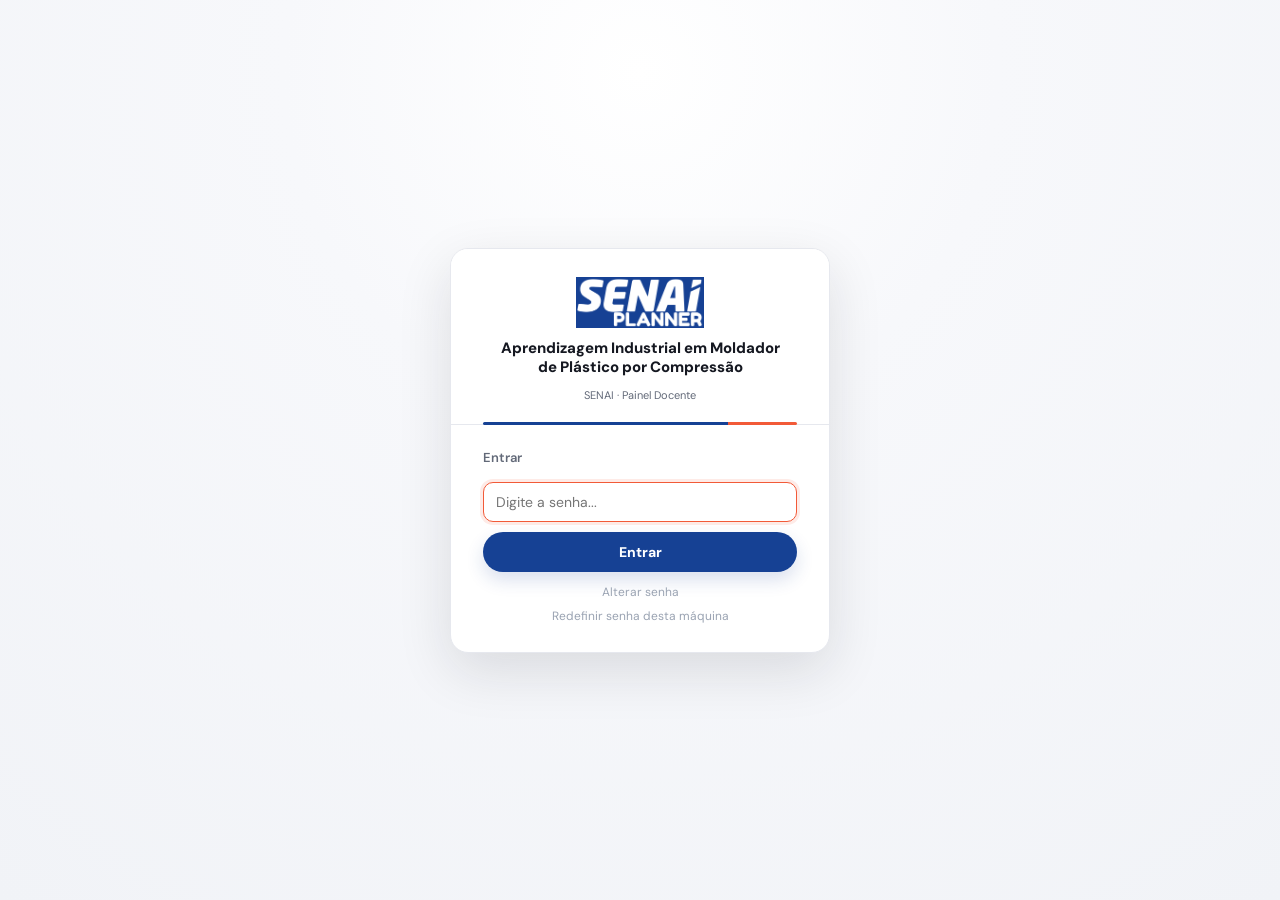
==== index.html @ 751c2457 "Update index.html" ====
<!DOCTYPE html>
<html lang="pt-BR">
<head>
<meta charset="UTF-8">
<meta name="planner-build" content="2026-11-09-frequency-75">
<meta name="viewport" content="width=device-width, initial-scale=1.0">
<title>Painel Docente — SENAI</title>
<meta name="description" content="Painel de gestão docente SENAI — planejamento, frequência, notas e ocorrências">
<meta name="theme-color" content="#164194">
<meta name="mobile-web-app-capable" content="yes">
<meta name="apple-mobile-web-app-capable" content="yes">
<meta name="apple-mobile-web-app-status-bar-style" content="black-translucent">
<meta name="apple-mobile-web-app-title" content="Painel SENAI">
<link rel="manifest" id="pwaManifest">
<link href="https://fonts.googleapis.com/css2?family=DM+Sans:wght@300;400;500;600&family=DM+Mono:wght@400;500&display=swap" rel="stylesheet">
<style>
  :root {
    --bg: #f5f4f0;
    --surface: #ffffff;
    --surface2: #f0efe9;
    --border: #e2e0d8;
    --border2: #ccc9be;
    --text: #1a1916;
    --text2: #6b6860;
    --text3: #a09d96;
    --accent: #2d5be3;
    --accent-bg: #eef1fd;
    --green: #2a7d4f;
    --green-bg: #e8f5ee;
    --amber: #9a6200;
    --amber-bg: #fef3dc;
    --red: #b93232;
    --red-bg: #fdeaea;
    --purple: #6b3fa0;
    --purple-bg: #f3eefa;
    --tag-h: 22px;
    --radius: 8px;
    --radius-lg: 12px;
  }
  * { box-sizing: border-box; margin: 0; padding: 0; }
  body { font-family: 'DM Sans', sans-serif; background: var(--bg); color: var(--text); font-size: 14px; min-height: 100vh; }

  /* CABEÇALHO INSTITUCIONAL */
  .brand-header { background: #164194; color: #fff; padding: 0 24px; display: flex; align-items: center; justify-content: space-between; height: 58px; position: sticky; top: 0; z-index: 100; box-shadow: 0 1px 0 rgba(255,255,255,.08); }
  .brand-left { display: flex; align-items: center; gap: 14px; min-width: 0; flex: 1; }
  .brand-mark { display: none; } /* removido — substituído pela logo com texto */
  .brand-divider { width: 1px; height: 24px; background: rgba(255,255,255,.24); flex-shrink: 0; }
  .brand-title-wrap { display: flex; align-items: center; gap: 8px; min-width: 0; flex: 1; }
  .brand-title { font-size: 14px; font-weight: 500; letter-spacing: .01em; text-transform: uppercase; white-space: nowrap; overflow: hidden; text-overflow: ellipsis; }
  .brand-edit-btn { width: 28px; height: 28px; border: 1px solid rgba(255,255,255,.22); border-radius: 8px; background: rgba(255,255,255,.08); color: #fff; display: inline-flex; align-items: center; justify-content: center; cursor: pointer; transition: all .15s; font-size: 13px; flex-shrink: 0; }
  .brand-edit-btn:hover { background: rgba(255,255,255,.16); border-color: rgba(255,255,255,.35); }
  .brand-right { display:flex; align-items:center; gap:8px; flex-shrink:0; }
  .brand-shortcut-btn { height:34px; border:1px solid rgba(255,255,255,.24); border-radius:10px; background:rgba(255,255,255,.10); color:#fff; padding:0 13px; display:inline-flex; align-items:center; gap:7px; font-size:12px; font-family:'DM Sans',sans-serif; font-weight:600; cursor:pointer; transition:all .15s; white-space:nowrap; }
  .brand-shortcut-btn:hover { background:rgba(255,255,255,.18); border-color:rgba(255,255,255,.4); }
  .dash-shortcuts { display:flex; gap:8px; flex-wrap:wrap; margin-top:12px; }
  .dash-shortcut-btn { background:var(--surface); border:1px solid var(--border2); color:var(--text2); border-radius:999px; padding:7px 13px; font-size:12px; font-family:'DM Sans',sans-serif; font-weight:600; cursor:pointer; transition:all .15s; display:inline-flex; align-items:center; gap:6px; }
  .dash-shortcut-btn:hover { background:var(--accent-bg); color:var(--accent); border-color:rgba(45,91,227,.28); }
  .library-config-input-wrap { display:flex; gap:8px; align-items:center; flex-wrap:wrap; width:100%; }
  .library-config-input-wrap .form-input { flex:1; min-width:260px; }
  .library-config-note { width:100%; font-size:11px; line-height:1.55; color:var(--text3); margin-top:2px; }

  /* Logo clicável no header */
  .brand-logo-wrap { cursor: pointer; display: flex; align-items: center; flex-shrink: 0; }
  .brand-logo-wrap:hover { opacity: .85; }
  .brand-logo-img { height:32px; max-width:120px; object-fit:contain; opacity:1; display:block; }
  .brand-logo-placeholder { height:32px; width:50px; border-radius:6px; border:1px dashed rgba(255,255,255,.3); background:rgba(255,255,255,.07); display:flex; align-items:center; justify-content:center; font-size:9px; color:rgba(255,255,255,.5); font-weight:600; text-align:center; line-height:1.2; }

  /* BARRA FUNCIONAL MINIMALISTA */
  .workspace-toolbar { display: flex; align-items: center; justify-content: space-between; gap: 14px; margin-bottom: 18px; padding: 12px 14px; background: var(--surface); border: 1px solid var(--border); border-radius: var(--radius-lg); }
  .toolbar-left, .toolbar-right { display: flex; align-items: center; gap: 8px; flex-wrap: wrap; }
  .week-nav { display: flex; align-items: center; gap: 8px; }
  .week-label { font-family: 'DM Mono', monospace; font-size: 12px; color: var(--text2); min-width: 160px; text-align: center; }
  .nav-btn { background: none; border: 1px solid var(--border); border-radius: var(--radius); padding: 5px 10px; cursor: pointer; color: var(--text2); font-size: 13px; transition: all .15s; }
  .nav-btn:hover { border-color: var(--border2); color: var(--text); background: var(--surface2); }
  .planning-today-btn { padding-left: 11px; padding-right: 11px; font-weight: 600; }
  .sync-chip { display:flex; align-items:center; gap:6px; font-size:12px; color:var(--text3); padding:0 6px; white-space: nowrap; }
  .toolbar-menu-wrap { position: relative; }
  .toolbar-menu-btn { min-width: 34px; padding-left: 10px; padding-right: 10px; font-weight: 700; }
  .toolbar-menu { display:none; position:absolute; right:0; top:calc(100% + 8px); min-width:190px; background:var(--surface); border:1px solid var(--border); border-radius:var(--radius-lg); box-shadow:0 12px 30px rgba(0,0,0,.12); padding:6px; z-index:150; }
  .toolbar-menu.open { display:block; }
  .toolbar-menu-item { width:100%; border:none; background:none; text-align:left; padding:9px 10px; border-radius:8px; color:var(--text2); font-size:13px; font-family:'DM Sans',sans-serif; cursor:pointer; }
  .toolbar-menu-item:hover { background:var(--surface2); color:var(--text); }
  .toolbar-menu-item.danger { color:var(--red); }

  .btn { padding: 6px 14px; border-radius: var(--radius); font-size: 13px; font-family: 'DM Sans', sans-serif; cursor: pointer; font-weight: 500; transition: all .15s; border: 1px solid transparent; }
  .btn-primary { background: var(--accent); color: #fff; border-color: var(--accent); }
  .btn-primary:hover { background: #2450c8; }
  .btn-outline { background: none; border-color: var(--border2); color: var(--text2); }
  .btn-outline:hover { background: var(--surface2); color: var(--text); }


  /* -- LAYOUT RESPONSIVO -------------------------------- */
  /* wrapper centraliza em monitores grandes */
  .app-outer { display: flex; flex-direction: column; min-height: 100vh; }
  .brand-header-inner { width: 100%; max-width: 1600px; margin: 0 auto; display: flex; align-items: center; justify-content: space-between; height: 58px; }
  .brand-header { padding: 0; } /* padding vai para o inner */
  .app-body { display: flex; height: calc(100vh - 58px); overflow: hidden; max-width: 1600px; margin: 0 auto; width: 100%; }
  .sidebar { width: 200px; min-width: 200px; flex-shrink: 0; background: var(--surface); border-right: 1px solid var(--border); padding: 16px 10px; overflow-y: auto; }
  .main { flex: 1; overflow-y: auto; padding: 20px 28px; min-width: 0; }

  /* tablet (= 1024px) */
  @media (max-width: 1024px) {
    .brand-header-inner { padding: 0 16px; }
    .app-body { max-width: 100%; }
    .main { padding: 16px 18px; }
    .sidebar { width: 180px; min-width: 180px; }
    .brand-title { font-size: 13px; }
  }

  /* mobile/small tablet (= 768px) */
  @media (max-width: 768px) {
    .brand-header-inner { padding: 0 12px; }
    .brand-divider { display: none; }
    .brand-title-wrap { display: none; } /* esconde título no mobile — só a logo */
    .brand-right .brand-shortcut-btn span { display: none; } /* só emoji */
    .app-body { height: calc(100vh - 58px); }
    .sidebar { width: 170px; min-width: 170px; padding: 12px 8px; }
    .main { padding: 12px 14px; }
    .sidebar-item { font-size: 12px; padding: 6px 6px; }
  }

  /* mobile pequeno (= 540px) */
  @media (max-width: 540px) {
    .sidebar { width: 44px; min-width: 44px; padding: 12px 4px; overflow: visible; }
    .sidebar-item span, .sidebar-label, .legend, .sidebar-section:last-child { display: none; }
    .sidebar-item { justify-content: center; padding: 8px; }
    .sidebar-item svg { width: 18px; height: 18px; }
    .main { padding: 10px 10px; }
  }

  /* SIDEBAR */
  .sidebar-section { margin-bottom: 20px; }
  .sidebar-label { font-size: 10px; font-weight: 600; text-transform: uppercase; letter-spacing: .08em; color: var(--text3); margin-bottom: 8px; padding: 0 4px; }
  .sidebar-item { display: flex; align-items: center; gap: 8px; padding: 7px 8px; border-radius: var(--radius); cursor: pointer; color: var(--text2); font-size: 13px; transition: all .12s; border: none; background: none; width: 100%; text-align: left; }
  .sidebar-item:hover { background: var(--surface2); color: var(--text); }
  .sidebar-item.active { background: var(--accent-bg); color: var(--accent); font-weight: 500; }
  .sidebar-item svg { width: 15px; height: 15px; flex-shrink: 0; }
  .legend { margin-top: 4px; }
  .legend-item { display: flex; align-items: center; gap: 6px; font-size: 11px; color: var(--text2); margin-bottom: 5px; padding: 0 4px; }
  .dot { width: 8px; height: 8px; border-radius: 50%; flex-shrink: 0; }

  /* WEEK GRID */
  .week-grid { display: grid; grid-template-columns: repeat(5, 1fr); gap: 12px; }
  .day-col {}
  .day-head { text-align: center; margin-bottom: 10px; }
  .day-name { font-size: 11px; font-weight: 600; text-transform: uppercase; letter-spacing: .06em; color: var(--text2); }
  .day-date { font-size: 12px; color: var(--text3); margin-top: 2px; font-family: 'DM Mono', monospace; }
  .day-today .day-name { color: var(--accent); }
  .day-today .day-date { color: var(--accent); }

  /* MODULE CARDS */
  .mod-card { background: var(--surface); border: 1px solid var(--border); border-radius: var(--radius-lg); padding: 10px 12px; margin-bottom: 8px; cursor: pointer; transition: all .15s; position: relative; }
  .mod-card:hover { border-color: var(--border2); box-shadow: 0 2px 8px rgba(0,0,0,.06); }
  .mod-card.active { border-color: var(--accent); box-shadow: 0 0 0 3px rgba(45,91,227,.1); }
  .mod-card.empty { border-style: dashed; background: transparent; display: flex; align-items: center; justify-content: center; min-height: 64px; color: var(--text3); font-size: 12px; gap: 4px; }
  .mod-card.empty:hover { border-color: var(--border2); color: var(--text2); background: var(--surface2); }
  .day-col.drag-over { outline: 2px dashed rgba(45,91,227,.45); outline-offset: 3px; background: rgba(238,241,253,.35); }
  .mod-card.dragging { opacity: .45; }
  .mod-card.drop-target { border-color: var(--accent); box-shadow: 0 0 0 2px rgba(45,91,227,.16); }
  .mod-num { font-size: 10px; font-weight: 600; text-transform: uppercase; letter-spacing: .06em; color: var(--text3); margin-bottom: 3px; }
  .mod-title { font-size: 12px; font-weight: 500; color: var(--text); line-height: 1.4; margin-bottom: 7px; }
  .mod-topic { font-size: 10px; color: var(--text3); line-height: 1.3; margin: -2px 0 7px; }
  #weekGrid .mod-card[data-key]{border-left:3px solid var(--module-accent,var(--border))!important;border-radius:8px!important}
  .mod-heading{display:flex;align-items:center;justify-content:space-between;gap:8px;margin-bottom:5px;min-height:18px}
  .mod-heading .mod-num{margin-bottom:0!important}
  .mod-slot-label{display:flex;align-items:center;gap:8px;flex-wrap:wrap;min-width:0}
  .mod-slot-time{font-size:10px;font-weight:500;font-family:'DM Mono',monospace;color:var(--text2);white-space:nowrap;letter-spacing:0}
  .mod-card.empty .mod-slot-label{justify-content:center;gap:6px}
  .mod-card.empty .mod-slot-time{color:var(--text3)}
  .mod-notes{display:inline-flex;align-items:center;justify-content:center;width:20px;height:20px;flex:0 0 20px;color:var(--text2)}
  .lesson-type{display:inline-flex;align-items:center;gap:5px;max-width:100%;padding:3px 6px;border:1px solid var(--border);border-radius:5px;background:var(--surface2);color:var(--text2);font-size:10px;font-weight:500;line-height:1.3;overflow-wrap:anywhere}
  .lesson-type-dot{width:7px;height:7px;border-radius:50%;background:var(--lesson-color);flex:0 0 7px;print-color-adjust:exact;-webkit-print-color-adjust:exact}
  .tag-toggle .lesson-type-dot{margin-right:5px}
  .mod-footer { display: flex; align-items: center; justify-content: space-between; flex-wrap: wrap; gap: 4px; }
  .tags { display: flex; gap: 3px; flex-wrap: wrap; }
  .tag { font-size: 10px; font-weight: 500; padding: 2px 7px; border-radius: 20px; height: var(--tag-h); display: inline-flex; align-items: center; }
  .tag-teoria { background: var(--accent-bg); color: var(--accent); }
  .tag-atividade { background: var(--green-bg); color: var(--green); }
  .tag-prova { background: var(--red-bg); color: var(--red); }
  .tag-trabalho { background: var(--amber-bg); color: var(--amber); }
  .tag-ead { background: var(--purple-bg); color: var(--purple); }
  .mod-icons { display: flex; gap: 5px; align-items: center; }
  .mod-icon { width: 18px; height: 18px; border-radius: 4px; display: flex; align-items: center; justify-content: center; }
  .icon-print-pending { background: var(--amber-bg); color: var(--amber); }
  .icon-print-done { background: var(--green-bg); color: var(--green); }
  .icon-activity-done { background: var(--green-bg); color: var(--green); }
  .icon-activity-pending { background: var(--red-bg); color: var(--red); }
  .icon-material { background: var(--purple-bg); color: var(--purple); font-size: 11px; }
  .mod-exec-pill { display:inline-flex; align-items:center; gap:4px; border-radius:20px; padding:3px 8px; font-size:10px; font-weight:600; margin-bottom:7px; border:1px solid transparent; }
  .mod-exec-planned { background:var(--surface2); color:var(--text2); border-color:var(--border); }
  .mod-exec-done { background:var(--green-bg); color:var(--green); border-color:rgba(42,125,79,.25); }
  .mod-exec-adjusted { background:var(--amber-bg); color:var(--amber); border-color:rgba(154,98,0,.25); }
  .mod-exec-notdone { background:var(--red-bg); color:var(--red); border-color:rgba(185,50,50,.25); }

  /* DETAIL PANEL */
  .detail-overlay { display: none; position: fixed; inset: 0; background: rgba(0,0,0,.3); z-index: 200; }
  .detail-overlay.open { display: block; }
  .detail-panel { position: fixed; right: 0; top: 0; bottom: 0; width: 520px; background: var(--surface); border-left: 1px solid var(--border); z-index: 201; overflow-y: auto; display: flex; flex-direction: column; transform: translateX(100%); transition: transform .25s cubic-bezier(.4,0,.2,1); }
  .detail-panel.open { transform: translateX(0); }
  .detail-top { padding: 20px 24px 16px; border-bottom: 1px solid var(--border); display: flex; align-items: flex-start; justify-content: space-between; gap: 12px; position: sticky; top: 0; background: var(--surface); z-index: 1; }
  .detail-meta { font-size: 11px; color: var(--text3); margin-bottom: 4px; font-family: 'DM Mono', monospace; }
  .detail-title-text { font-size: 17px; font-weight: 600; letter-spacing: -.02em; }
  .module-materials-box { border:1px solid var(--border); background:var(--surface2); border-radius:var(--radius); padding:10px; display:flex; flex-direction:column; gap:8px; }
  #productivityOverlay label.form-group{display:flex;flex-direction:column;gap:6px;min-width:0}
  #productivityOverlay .form-row>*{flex:1;min-width:0}
  #productivityOverlay select{width:100%}
  #productivityOverlay h3{font-size:15px;line-height:1.4;margin:0}
  #productivityOverlay .modal-head{gap:12px;flex-shrink:0}
  #productivityOverlay .modal-footer{flex-shrink:0}
  @media(max-width:600px){#productivityOverlay .form-row{flex-direction:column}#productivityOverlay .modal-head,#productivityOverlay .modal-body,#productivityOverlay .modal-footer{padding:16px!important}}
  #modalOverlay .modal-body{display:flex;flex-direction:column;gap:0}
  #modalOverlay .modal-body>.form-row:first-child{order:0}
  #modalOverlay .modal-body>#fBatchGroup{order:1}
  #modalOverlay .modal-body>.form-group:has(#fDisc){order:2}
  #modalOverlay .modal-body>.form-group:has(#fTopic){order:3}
  #modalOverlay .modal-body>.form-group:has(#fTitle){order:4}
  #modalOverlay .modal-body>.form-group:has(#fTemplate){order:5}
  #modalOverlay .modal-body>.form-group:has(#tagButtonsContainer){order:6}
  #modalOverlay .modal-body>.form-group:has(#fTeoria){order:7;margin-bottom:8px}
  #modalOverlay .modal-body>.module-library-details{order:7;margin-bottom:8px}
  #modalOverlay .modal-body>.form-group:has(#fAtiv){order:8}
  #modalOverlay .modal-body>.module-prep-fields{order:9}
  #modalOverlay .modal-body>.form-group:has(#fObs){order:10}
  #modalOverlay .modal-body>.module-extra-fields:not(.module-library-details){order:11}
  #modalOverlay .modal-body>#fCopyModuleGroup{order:12}
  .module-batch-options{display:flex;flex-wrap:wrap;gap:8px}
  .module-batch-option{display:inline-flex;align-items:center;gap:6px;padding:7px 9px;border:1px solid var(--border);border-radius:6px;font-size:12px;cursor:pointer}
  .module-batch-option:has(input:checked){background:var(--accent-bg);border-color:var(--accent)}
  .module-batch-option:has(input:disabled){color:var(--text3);cursor:default}
  .module-batch-option input{accent-color:var(--accent)}
  #modalOverlay .modal-foot{flex-wrap:wrap}
  #alunoModalOverlay .modal{width:min(580px,calc(100vw - 32px))!important}
  #alunoModalOverlay .modal-foot{flex-wrap:wrap}
  #chatImportOverlay .modal{width:min(900px,calc(100vw - 32px))}
  #chatImportOverlay .modal-foot{flex-wrap:wrap}
  #chatImportOverlay textarea{font-family:'DM Mono',monospace;font-size:11px;line-height:1.5;resize:vertical}
  .chat-import-preview{overflow:auto;max-height:300px;margin-top:14px}
  .chat-import-preview table{width:100%;border-collapse:collapse;font-size:12px}
  .chat-import-preview th,.chat-import-preview td{padding:9px;text-align:left;border-bottom:1px solid var(--border);vertical-align:top;overflow-wrap:anywhere}
  .chat-import-preview th{position:sticky;top:0;background:var(--surface)}
  .chat-import-error{color:var(--red)}
  .chat-import-skip{color:var(--text3)}
  .chat-import-ready{color:var(--green)}
  .professor-mode #chatImportBtn{display:none!important}
  .professor-mode #artvacReportBtn{display:none!important}
  #tagButtonsContainer .tag-toggle.active-tag{opacity:1!important;box-shadow:0 0 0 2px rgba(22,65,148,.18);transform:translateY(-1px)}
  .module-material-toolbar { display:grid; grid-template-columns:repeat(2,minmax(0,1fr)); gap:8px; align-items:center; }
  .module-catalog-tools { display:flex; flex-wrap:wrap; align-items:center; justify-content:space-between; gap:8px; margin:8px 0; font-size:11px; color:var(--text2); }
  .module-prep-fields { margin:12px 0; }
  .module-prep-fields .form-group { min-width:0; }
  .module-prep-tag { display:inline-flex; padding:2px 5px; border:1px solid var(--border); border-radius:4px; font-size:10px; line-height:1.3; }
  .module-prep-tag.pending { color:#815513; background:#fff6e3; border-color:#f0dbad; }
  .module-prep-tag.ready { color:#256044; background:#eff8f1; border-color:#cfe5d6; }
  #moduleCatalogFile[hidden], #moduleSendToLibrary[hidden] { display:none; }
  .module-material-list { display:flex; flex-direction:column; gap:6px; max-height:190px; overflow:auto; }
  .module-material-row { display:grid; grid-template-columns:1fr auto; gap:8px; align-items:center; background:#fff; border:1px solid var(--border); border-radius:8px; padding:8px 9px; font-size:12px; }
  .module-material-row.attached { background:var(--green-bg); border-color:rgba(42,125,79,.26); }
  .module-material-title { color:var(--text); font-weight:700; line-height:1.3; }
  .module-material-meta { color:var(--text3); font-size:10px; margin-top:2px; line-height:1.35; }
  .module-material-actions { display:flex; gap:5px; align-items:center; }
  .module-material-btn { border:1px solid var(--border); background:#fff; color:var(--text2); border-radius:999px; padding:5px 9px; font-size:11px; font-weight:700; cursor:pointer; font-family:'DM Sans',sans-serif; }
  .module-material-btn.primary { border-color:rgba(42,125,79,.28); color:var(--green); background:#fff; }
  .module-material-btn:hover { color:var(--accent); background:var(--accent-bg); }
  .module-open-library-btn { white-space:nowrap; min-width:150px; }
  .module-material-empty { color:var(--text3); font-size:12px; padding:8px 0; text-align:center; }
  .module-attached-materials { display:flex; flex-wrap:wrap; gap:6px; margin-top:8px; }
  .module-material-pill { display:inline-flex; align-items:center; gap:5px; border:1px solid var(--border); background:var(--surface2); color:var(--text2); border-radius:999px; padding:4px 8px; font-size:11px; max-width:100%; }
  .close-btn { background: none; border: 1px solid var(--border); border-radius: var(--radius); padding: 6px 8px; cursor: pointer; color: var(--text2); flex-shrink: 0; transition: all .12s; }
  .close-btn:hover { background: var(--surface2); color: var(--text); }
  .detail-body { padding: 20px 24px; flex: 1; }
  .detail-section { margin-bottom: 20px; }
  .detail-section-label { font-size: 10px; font-weight: 600; text-transform: uppercase; letter-spacing: .08em; color: var(--text3); margin-bottom: 6px; }
  .detail-field { background: var(--surface2); border: 1px solid var(--border); border-radius: var(--radius); padding: 10px 12px; font-size: 13px; line-height: 1.6; color: var(--text); min-height: 36px; }
  .detail-field.empty-field { color: var(--text3); font-style: italic; }
  .detail-grid { display: grid; grid-template-columns: 1fr 1fr; gap: 12px; }
  .detail-status-actions { display: flex; flex-wrap: wrap; gap: 6px; }
  .detail-status-btn { border: 1px solid var(--border); background: var(--surface); color: var(--text2); border-radius: 999px; padding: 7px 10px; font-size: 11px; font-weight: 600; cursor: pointer; transition: all .12s; }
  .detail-status-btn:hover { border-color: var(--accent); color: var(--accent); }
  .detail-status-btn.active { background: var(--accent-bg); border-color: var(--accent); color: var(--accent); box-shadow: 0 0 0 2px rgba(45,91,227,.1); }
  .checks-row { display: flex; flex-direction: column; gap: 10px; }
  .check-item { display: flex; align-items: flex-start; gap: 10px; padding: 12px; background: var(--surface2); border: 1px solid var(--border); border-radius: var(--radius); }
  .check-item input[type=checkbox] { width: 16px; height: 16px; accent-color: var(--accent); cursor: pointer; margin-top: 1px; flex-shrink: 0; }
  .check-label { font-size: 13px; font-weight: 500; color: var(--text); }
  .check-sub { font-size: 12px; color: var(--text2); margin-top: 2px; }
  .print-detail { margin-top: 6px; }
  .print-detail input { width: 100%; background: var(--surface); border: 1px solid var(--border); border-radius: var(--radius); padding: 6px 10px; font-size: 12px; font-family: 'DM Sans', sans-serif; color: var(--text); outline: none; }
  .print-detail input:focus { border-color: var(--accent); }
  .tags-editor { display: flex; gap: 6px; flex-wrap: wrap; }
  .tag-toggle { padding: 4px 12px; border-radius: 20px; font-size: 11px; font-weight: 500; cursor: pointer; border: 1px solid transparent; transition: all .12s; }
  .tag-toggle.active-tag { }
  .detail-actions { padding: 16px 24px; border-top: 1px solid var(--border); display: flex; gap: 8px; position: sticky; bottom: 0; background: var(--surface); }

  /* FORM MODAL */
  .modal-overlay { display: none; position: fixed; inset: 0; background: rgba(0,0,0,.4); z-index: 300; align-items: center; justify-content: center; }
  .modal-overlay.open { display: flex; }
  .modal { background: var(--surface); border-radius: var(--radius-lg); width: min(760px, calc(100vw - 32px)); max-height: 85vh; overflow-y: auto; box-shadow: 0 20px 60px rgba(0,0,0,.2); }
  .modal-head { padding: 20px 24px 16px; border-bottom: 1px solid var(--border); display: flex; align-items: center; justify-content: space-between; position: sticky; top: 0; background: var(--surface); z-index: 1; }
  .modal-head h2 { font-size: 15px; font-weight: 600; }
  .modal-body { padding: 20px 24px; }
  .form-group { margin-bottom: 16px; }
  .form-label { font-size: 11px; font-weight: 600; text-transform: uppercase; letter-spacing: .07em; color: var(--text2); margin-bottom: 6px; display: block; }
  .form-input { width: 100%; background: var(--surface2); border: 1px solid var(--border); border-radius: var(--radius); padding: 9px 12px; font-size: 13px; font-family: 'DM Sans', sans-serif; color: var(--text); outline: none; transition: border .12s; }
  .form-input:focus { border-color: var(--accent); background: var(--surface); }
  textarea.form-input { resize: vertical; min-height: 70px; line-height: 1.5; }
  .form-row { display: grid; grid-template-columns: 1fr 1fr; gap: 12px; }
  .modal-foot { padding: 16px 24px; border-top: 1px solid var(--border); display: flex; justify-content: flex-end; gap: 8px; position: sticky; bottom: 0; background: var(--surface); }

  /* DISCIPLINA BADGE */
  .disc-badge { display: inline-flex; align-items: center; gap: 5px; font-size: 11px; padding: 3px 8px; border-radius: 20px; font-weight: 500; margin-bottom: 8px; }

  /* EMPTY STATE */
  .empty-week { text-align: center; padding: 60px 24px; color: var(--text3); }
  .empty-week h3 { font-size: 16px; color: var(--text2); margin-bottom: 8px; }

  /* EAD */
  .ead-card { background: var(--surface); border: 1px solid var(--border); border-radius: var(--radius-lg); padding: 10px 12px; margin-bottom: 8px; cursor: pointer; transition: all .15s; }
  .ead-card:hover { border-color: var(--border2); box-shadow: 0 2px 8px rgba(0,0,0,.06); }
  .ead-card.active { border-color: var(--purple); box-shadow: 0 0 0 3px rgba(107,63,160,.1); }
  .ead-card.empty { border-style: dashed; background: transparent; display: flex; align-items: center; justify-content: center; min-height: 60px; color: var(--text3); font-size: 12px; gap: 4px; }
  .ead-card.empty:hover { border-color: var(--border2); color: var(--text2); background: var(--surface2); }
  .tag-leitura { background: #e8f0fe; color: #1a56c4; }
  .tag-video { background: #fce8ff; color: #8b24b8; }
  .tag-resumo { background: var(--amber-bg); color: var(--amber); }
  .tag-avaliativa { background: var(--red-bg); color: var(--red); font-weight: 600; }
  .comunicado-box { margin-top: 24px; background: var(--surface); border: 1px solid var(--border); border-radius: var(--radius-lg); overflow: hidden; }
  .comunicado-head { padding: 14px 20px; border-bottom: 1px solid var(--border); display: flex; align-items: center; justify-content: space-between; }
  .comunicado-head h3 { font-size: 14px; font-weight: 600; }
  .comunicado-actions { display:flex; align-items:center; gap:8px; flex-wrap:wrap; }
  .comunicado-body { padding: 16px 20px; }
  .comunicado-text { background: var(--surface2); border: 1px solid var(--border); border-radius: var(--radius); padding: 14px 16px; font-size: 13px; line-height: 1.9; color: var(--text); white-space: pre-wrap; font-family: 'DM Sans', sans-serif; min-height: 80px; }
  .btn-copy { background: var(--purple-bg); color: var(--purple); border: 1px solid var(--purple); padding: 6px 14px; border-radius: var(--radius); font-size: 13px; font-weight: 500; cursor: pointer; font-family: 'DM Sans', sans-serif; transition: all .12s; }
  .btn-copy:hover { background: var(--purple); color: #fff; }
  .btn-chat { display:inline-flex; align-items:center; gap:7px; background:#e9f8ef; color:#087a3d; border:1px solid #bfe8ce; padding:6px 12px; border-radius:var(--radius); font-size:13px; font-weight:700; cursor:pointer; font-family:'DM Sans',sans-serif; }
  .btn-chat img { width:18px; height:18px; display:block; }
  .btn-chat:hover { background:#d9f3e4; }
  .btn-chat-link { background:#fff; color:var(--text2); border-color:var(--border2); }
  .ead-detail-overlay { display: none; position: fixed; inset: 0; background: rgba(0,0,0,.3); z-index: 200; }
  .ead-detail-overlay.open { display: block; }
  .ead-detail-panel { position: fixed; right: 0; top: 0; bottom: 0; width: 440px; background: var(--surface); border-left: 1px solid var(--border); z-index: 201; overflow-y: auto; display: flex; flex-direction: column; transform: translateX(100%); transition: transform .25s cubic-bezier(.4,0,.2,1); }
  .ead-detail-panel.open { transform: translateX(0); }
  .ead-modal-overlay { display: none; position: fixed; inset: 0; background: rgba(0,0,0,.4); z-index: 300; align-items: center; justify-content: center; }
  .ead-modal-overlay.open { display: flex; }
  @media(max-width:680px){
    .module-material-toolbar { grid-template-columns:1fr!important; }
    .module-open-library-btn { width:100%; }
  }

  /* FREQUÊNCIA */
  .freq-toolbar { display:flex; align-items:center; gap:10px; margin-bottom:16px; flex-wrap:wrap; }
  .freq-select { background:var(--surface2); border:1px solid var(--border); border-radius:var(--radius); padding:7px 10px; font-size:13px; font-family:'DM Sans',sans-serif; color:var(--text); outline:none; }
  .freq-select:focus { border-color:var(--accent); }
  .freq-table-wrap { overflow-x:auto; }
  .freq-table { width:100%; border-collapse:collapse; background:var(--surface); border:1px solid var(--border); border-radius:var(--radius-lg); overflow:hidden; min-width:860px; }
  .freq-table th { background:var(--surface2); padding:8px 4px; text-align:center; font-size:11px; font-weight:600; text-transform:uppercase; letter-spacing:.05em; color:var(--text2); border-bottom:1px solid var(--border); white-space:nowrap; }
  .freq-table th.th-left { text-align:left; padding:8px 10px; }
  .freq-table td { padding:5px 3px; border-bottom:1px solid var(--border); font-size:13px; vertical-align:middle; text-align:center; }
  .freq-table td.td-left { text-align:left; padding:5px 10px; }
  .freq-table tr:last-child td { border-bottom:none; }
  .freq-table tr:hover td { background:var(--surface2); }
  .aluno-nome { font-weight:500; font-size:11px; white-space:nowrap; }
  .mod-status { display:flex; flex-direction:column; gap:2px; align-items:center; width:38px; }
  .ms-btn { width:36px; padding:2px 2px; border-radius:4px; font-size:10px; font-weight:600; cursor:pointer; border:1px solid var(--border); background:var(--surface2); color:var(--text2); transition:all .1s; font-family:'DM Sans',sans-serif; white-space:nowrap; }
  .ms-btn:hover { border-color:var(--border2); }
  .ms-btn.ms-presente.sel { background:var(--green-bg); color:var(--green); border-color:var(--green); }
  .ms-btn.ms-comjust.sel { background:var(--amber-bg); color:var(--amber); border-color:var(--amber); }
  .ms-btn.ms-semjust.sel { background:var(--red-bg); color:var(--red); border-color:var(--red); }
  .freq-extra { display:flex; flex-direction:column; gap:4px; min-width:160px; }
  .freq-obs-input { background:var(--surface2); border:1px solid var(--border); border-radius:var(--radius); padding:4px 8px; font-size:11px; font-family:'DM Sans',sans-serif; color:var(--text); outline:none; width:100%; }
  .freq-obs-input:focus { border-color:var(--accent); background:var(--surface); }
  .freq-link-input { background:var(--surface2); border:1px solid var(--border); border-radius:var(--radius); padding:4px 8px; font-size:11px; font-family:'DM Sans',sans-serif; color:var(--accent); outline:none; width:100%; }
  .freq-link-input:focus { border-color:var(--accent); background:var(--surface); }
  .freq-afastamento-wrap { display:flex; flex-direction:column; gap:4px; min-width:190px; }
  .freq-afastamento-select, .freq-dias-input { background:var(--surface2); border:1px solid var(--border); border-radius:var(--radius); padding:4px 8px; font-size:11px; font-family:'DM Sans',sans-serif; color:var(--text); outline:none; width:100%; }
  .freq-afastamento-select:focus, .freq-dias-input:focus { border-color:var(--accent); background:var(--surface); }
  .freq-dias-row { display:grid; grid-template-columns:1fr; gap:4px; }
  .freq-retorno-chip { display:inline-flex; align-items:center; gap:4px; background:var(--accent-bg); color:var(--accent); border:1px solid rgba(45,91,227,.22); border-radius:999px; padding:3px 7px; font-size:10px; font-weight:600; line-height:1.2; width:max-content; max-width:100%; }
  .dash-return-item { display:flex; gap:10px; align-items:flex-start; padding:9px 0; border-bottom:1px solid var(--border); }
  .dash-return-item:last-child { border-bottom:none; }
  .dash-return-dot { width:9px; height:9px; border-radius:50%; margin-top:5px; flex-shrink:0; background:var(--accent); }
  .dash-return-dot.suspensao { background:var(--red); }
  .dash-return-info { flex:1; min-width:0; }
  .dash-return-title { font-size:13px; font-weight:600; color:var(--text); line-height:1.35; }
  .dash-return-meta { font-size:11px; color:var(--text2); margin-top:2px; line-height:1.45; }

  /* RESUMO FREQUÊNCIA */
  .resumo-grid { display:grid; grid-template-columns:repeat(auto-fill,minmax(300px,1fr)); gap:12px; margin-top:8px; }
  .resumo-card { background:var(--surface); border:1px solid var(--border); border-radius:var(--radius-lg); padding:14px 16px; }
  .resumo-card-title { font-size:11px; font-weight:600; color:var(--text2); margin-bottom:10px; text-transform:uppercase; letter-spacing:.05em; border-bottom:1px solid var(--border); padding-bottom:8px; }
  .resumo-row { display:flex; align-items:center; justify-content:space-between; padding:5px 0; border-bottom:1px solid var(--border); font-size:13px; }
  .resumo-row:last-child { border-bottom:none; }
  .resumo-nome { color:var(--text); font-size:12px; }
  .resumo-badges { display:flex; gap:4px; }
  .resumo-badge { font-size:10px; font-weight:600; padding:2px 7px; border-radius:20px; }
  .rb-semjust { background:var(--red-bg); color:var(--red); }
  .rb-comjust { background:var(--amber-bg); color:var(--amber); }
  .resumo-ok { color:var(--text3); font-size:12px; font-style:italic; }

  /* NOTAS EAD */
  .nead-toolbar { display:flex; align-items:center; gap:10px; margin-bottom:16px; flex-wrap:wrap; }
  .nead-section { background:var(--surface); border:1px solid var(--border); border-radius:var(--radius-lg); margin-bottom:20px; overflow:hidden; }
  .nead-section-head { background:var(--surface2); padding:12px 16px; display:flex; align-items:center; justify-content:space-between; border-bottom:1px solid var(--border); }
  .nead-section-title { font-size:13px; font-weight:600; color:var(--text); }
  .nead-section-sub { font-size:11px; color:var(--text3); margin-top:2px; }
  .nead-table { width:100%; border-collapse:collapse; min-width:700px; }
  .nead-table th { padding:8px 10px; text-align:center; font-size:10px; font-weight:600; text-transform:uppercase; letter-spacing:.05em; color:var(--text2); border-bottom:1px solid var(--border); white-space:nowrap; background:var(--surface); }
  .nead-table th.th-l { text-align:left; min-width:160px; }
  .nead-table td { padding:6px 8px; border-bottom:1px solid var(--border); font-size:12px; vertical-align:middle; text-align:center; }
  .nead-table td.td-l { text-align:left; }
  .nead-table tr:last-child td { border-bottom:none; }
  .nead-table tr:hover td { background:var(--surface2); }
  .nead-aluno { font-size:11px; font-weight:500; white-space:nowrap; }
  .nead-status-btn { padding:3px 7px; border-radius:4px; font-size:10px; font-weight:600; cursor:pointer; border:1px solid var(--border); background:var(--surface2); color:var(--text2); font-family:'DM Sans',sans-serif; transition:all .1s; white-space:nowrap; margin:1px; }
  .nead-status-btn.ns-prazo.sel { background:var(--green-bg); color:var(--green); border-color:var(--green); }
  .nead-status-btn.ns-atrasado.sel { background:var(--amber-bg); color:var(--amber); border-color:var(--amber); }
  .nead-status-btn.ns-nao.sel { background:var(--red-bg); color:var(--red); border-color:var(--red); }
  .nead-nota-input { width:52px; background:var(--surface2); border:1px solid var(--border); border-radius:var(--radius); padding:4px 6px; font-size:12px; font-family:'DM Sans',sans-serif; color:var(--text); outline:none; text-align:center; }
  .nead-nota-input:focus { border-color:var(--accent); background:var(--surface); }
  .nead-nota-calc { font-size:12px; font-weight:600; min-width:36px; display:inline-block; }
  .nead-total { font-weight:600; }
  .nead-total-zero { background:var(--red-bg); color:var(--red); font-weight:600; }
  .nead-aprovado { background:var(--green-bg); color:var(--green); }
  .nead-recuperacao { background:var(--amber-bg); color:var(--amber); }
  .nead-reprovado { background:var(--red-bg); color:var(--red); }
  .ativ-header { display:flex; gap:6px; align-items:center; justify-content:center; flex-direction:column; }
  .ativ-pts { font-size:10px; color:var(--text3); font-weight:400; }
  .nead-resumo-wrap { display:grid; grid-template-columns:repeat(auto-fill,minmax(320px,1fr)); gap:12px; margin-top:8px; }

  /* CALENDÁRIO */
  .cal-toolbar { display:flex; align-items:center; gap:10px; margin-bottom:16px; flex-wrap:wrap; }
  .cal-month-nav { display:flex; align-items:center; gap:8px; }
  .cal-month-label { font-size:15px; font-weight:600; min-width:160px; text-align:center; color:var(--text); }
  .cal-layout { display:grid; grid-template-columns:minmax(0,1fr) 340px; gap:20px; align-items:start; }
  .cal-grid { background:var(--surface); border:1px solid var(--border); border-radius:var(--radius-lg); overflow:hidden; }
  .cal-weekdays { display:grid; grid-template-columns:repeat(7,minmax(0,1fr)); background:var(--surface2); border-bottom:1px solid var(--border); }
  .cal-wd { text-align:center; padding:8px 4px; font-size:10px; font-weight:600; text-transform:uppercase; letter-spacing:.05em; color:var(--text2); }
  .cal-days { display:grid; grid-template-columns:repeat(7,minmax(0,1fr)); }
  .cal-day { min-height:80px; min-width:0; border-right:1px solid var(--border); border-bottom:1px solid var(--border); padding:5px; cursor:pointer; transition:background .1s; position:relative; overflow:hidden; }
  .cal-day:nth-child(7n) { border-right:none; }
  .cal-day:hover { background:var(--surface2); }
  .cal-day.today { background:var(--accent-bg); }
  .cal-day.other-month { background:var(--surface2); opacity:.5; cursor:default; }
  .cal-day-num { font-size:11px; font-weight:600; color:var(--text2); margin-bottom:3px; }
  .cal-day.today .cal-day-num { color:var(--accent); }
  .cal-dot { display:inline-block; width:6px; height:6px; border-radius:50%; margin:1px; }
  .cal-events { display:flex; flex-direction:column; gap:2px; min-width:0; overflow:hidden; }
  .cal-ev-pill { display:block; width:100%; min-width:0; max-width:100%; font-size:9px; font-weight:600; padding:1px 5px; border-radius:3px; white-space:nowrap; overflow:hidden; text-overflow:ellipsis; box-sizing:border-box; }
  /* event type colors */
  .ev-prova { background:#fdeaea; color:#b93232; }
  .ev-trabalho { background:#fef3dc; color:#9a6200; }
  .ev-atividade { background:#eef1fd; color:#2d5be3; }
  .ev-visita { background:#e8f5ee; color:#2a7d4f; }
  .ev-feriado { background:#f3eefa; color:#6b3fa0; }
  .ev-recesso { background:#f3eefa; color:#6b3fa0; }
  .ev-inicio { background:#e8f5ee; color:#2a7d4f; }
  .ev-fim { background:#fdeaea; color:#b93232; }
  .ev-outro { background:var(--surface2); color:var(--text2); }
  /* sidebar lista */
  .cal-sidebar { display:flex; flex-direction:column; gap:12px; }
  .cal-countdown { background:var(--surface2); border:1px solid var(--border2); border-radius:var(--radius-lg); padding:16px; text-align:center; }
  .cd-label { font-size:10px; font-weight:600; text-transform:uppercase; letter-spacing:.08em; color:var(--text2); margin-bottom:10px; }
  .cd-digits { display:grid; grid-template-columns:repeat(4,1fr); gap:6px; }
  .cd-unit { background:var(--surface); border:1px solid var(--border); border-radius:6px; padding:8px 4px; }
  .cd-num { font-size:22px; font-weight:600; font-family:'DM Mono',monospace; line-height:1; color:var(--text); }
  .cd-lbl { font-size:9px; color:var(--text3); margin-top:3px; text-transform:uppercase; letter-spacing:.05em; }
  .cd-na { font-size:12px; color:var(--text3); padding:8px 0; }
  .cal-upcoming { background:var(--surface); border:1px solid var(--border); border-radius:var(--radius-lg); overflow:hidden; }
  .cal-upcoming-head { padding:10px 14px; border-bottom:1px solid var(--border); font-size:12px; font-weight:600; color:var(--text2); background:var(--surface2); }
  .cal-ev-item { padding:10px 14px; border-bottom:1px solid var(--border); display:flex; gap:10px; align-items:flex-start; }
  .cal-ev-item:last-child { border-bottom:none; }
  .cal-ev-date { font-size:10px; font-weight:600; color:var(--text3); font-family:'DM Mono',monospace; min-width:36px; padding-top:2px; }
  .cal-ev-info { flex:1; }
  .cal-ev-name { font-size:13px; font-weight:500; color:var(--text); }
  .cal-ev-sub { font-size:11px; color:var(--text2); margin-top:2px; }
  .cal-ev-item.past { opacity:.45; }
  .cal-ev-item.past .cal-ev-name { text-decoration:line-through; }
  .cal-empty { padding:20px 14px; font-size:13px; color:var(--text3); text-align:center; }
  .cal-smart-head { display:flex; flex-direction:column; gap:12px; margin-bottom:16px; }
  .cal-overview { display:grid; grid-template-columns:repeat(4,minmax(150px,1fr)); gap:10px; }
  .cal-overview-card { background:var(--surface); border:1px solid var(--border); border-radius:var(--radius-lg); padding:12px 14px; }
  .cal-overview-num { font-size:20px; font-weight:600; line-height:1; color:var(--text); margin-bottom:5px; }
  .cal-overview-label { font-size:11px; font-weight:600; text-transform:uppercase; letter-spacing:.06em; color:var(--text2); }
  .cal-overview-sub { font-size:11px; color:var(--text3); margin-top:3px; line-height:1.4; }
  .cal-filter-panel { background:var(--surface); border:1px solid var(--border); border-radius:var(--radius-lg); padding:12px 14px; display:flex; flex-direction:column; gap:8px; }
  .cal-filter-title { font-size:10px; font-weight:600; text-transform:uppercase; letter-spacing:.08em; color:var(--text3); }
  .cal-filter-row { display:flex; flex-wrap:wrap; gap:7px; align-items:center; }
  .cal-filter-btn { border:1px solid var(--border); background:var(--surface2); color:var(--text2); border-radius:999px; padding:6px 11px; font-size:12px; font-family:'DM Sans',sans-serif; cursor:pointer; transition:all .12s; }
  .cal-filter-btn:hover { border-color:var(--border2); color:var(--text); }
  .cal-filter-btn.active { background:var(--accent-bg); border-color:rgba(45,91,227,.28); color:var(--accent); font-weight:600; }
  .cal-filter-clear { background:none; border:none; color:var(--accent); font-size:12px; font-family:'DM Sans',sans-serif; font-weight:600; cursor:pointer; padding:5px 2px; }
  .cal-filter-clear:hover { text-decoration:underline; }
  @media (max-width: 1000px) { .cal-overview { grid-template-columns:repeat(2,minmax(140px,1fr)); } }
  @media (max-width: 640px) { .cal-overview { grid-template-columns:1fr; } }


  /* TAREFAS */

  .tasks-shell { max-width: 1180px; }
  .tasks-head { display:flex; align-items:flex-start; justify-content:space-between; gap:16px; margin-bottom:16px; }
  .tasks-title { font-size:18px; font-weight:600; letter-spacing:-.02em; margin-bottom:4px; }
  .tasks-sub { font-size:13px; color:var(--text2); line-height:1.5; max-width:720px; }
  .tasks-summary { display:grid; grid-template-columns:repeat(4,minmax(120px,1fr)); gap:10px; margin-bottom:16px; }
  .task-stat { background:var(--surface); border:1px solid var(--border); border-radius:var(--radius-lg); padding:12px 14px; }
  .task-stat-num { font-size:20px; font-weight:600; line-height:1; margin-bottom:5px; }
  .task-stat-label { font-size:11px; color:var(--text2); text-transform:uppercase; letter-spacing:.06em; }

  .task-controls { background:var(--surface); border:1px solid var(--border); border-radius:var(--radius-lg); padding:14px 16px; margin-bottom:14px; display:flex; flex-direction:column; gap:14px; }
  .task-controls-group { display:flex; flex-direction:column; gap:8px; }
  .task-control-label { font-size:10px; font-weight:600; text-transform:uppercase; letter-spacing:.08em; color:var(--text3); }
  .task-filters, .task-category-filters { display:flex; gap:8px; flex-wrap:wrap; }
  .task-filter-btn, .task-category-btn { background:var(--surface2); border:1px solid var(--border); color:var(--text2); border-radius:20px; padding:6px 12px; font-size:12px; font-family:'DM Sans',sans-serif; cursor:pointer; transition:all .12s; }
  .task-filter-btn:hover, .task-category-btn:hover { border-color:var(--border2); color:var(--text); }
  .task-filter-btn.active, .task-category-btn.active { background:var(--accent-bg); color:var(--accent); border-color:rgba(45,91,227,.25); font-weight:500; }

  .task-list { display:flex; flex-direction:column; gap:10px; margin-bottom:22px; }
  .task-card { background:var(--surface); border:1px solid var(--border); border-radius:var(--radius-lg); padding:14px 16px; display:flex; align-items:flex-start; gap:12px; transition:all .15s; }
  .task-card:hover { border-color:var(--border2); box-shadow:0 2px 8px rgba(0,0,0,.04); }
  .task-card.done { opacity:.68; }
  .task-card.overdue { border-color:rgba(185,50,50,.28); }
  .task-check { width:20px; height:20px; border:1.5px solid var(--border2); border-radius:50%; background:var(--surface); color:#fff; cursor:pointer; display:flex; align-items:center; justify-content:center; flex-shrink:0; margin-top:1px; font-size:12px; transition:all .12s; }
  .task-check:hover { border-color:var(--accent); }
  .task-card.done .task-check { background:var(--green); border-color:var(--green); }
  .task-main { flex:1; min-width:0; }
  .task-topline { display:flex; align-items:flex-start; justify-content:space-between; gap:12px; }
  .task-name { font-size:14px; font-weight:500; line-height:1.45; word-break:break-word; }
  .task-card.done .task-name { text-decoration:line-through; color:var(--text2); }
  .task-meta { display:flex; gap:6px; flex-wrap:wrap; margin-top:7px; }
  .task-pill { display:inline-flex; align-items:center; gap:4px; border-radius:20px; padding:3px 8px; font-size:11px; font-weight:500; background:var(--surface2); color:var(--text2); }
  .task-pill.today { background:var(--accent-bg); color:var(--accent); }
  .task-pill.overdue { background:var(--red-bg); color:var(--red); }
  .task-pill.high { background:var(--red-bg); color:var(--red); }
  .task-pill.medium { background:var(--amber-bg); color:var(--amber); }
  .task-pill.low { background:var(--green-bg); color:var(--green); }
  .task-pill.category { background:var(--purple-bg); color:var(--purple); }
  .task-pill.context { background:var(--surface2); color:var(--text2); }
  .task-note { font-size:12px; color:var(--text2); line-height:1.55; margin-top:8px; white-space:pre-wrap; }
  .task-actions { display:flex; gap:6px; flex-shrink:0; }
  .task-icon-btn { width:30px; height:30px; border:1px solid var(--border); background:var(--surface); color:var(--text2); border-radius:var(--radius); cursor:pointer; display:flex; align-items:center; justify-content:center; transition:all .12s; font-size:13px; }
  .task-icon-btn:hover { background:var(--surface2); color:var(--text); border-color:var(--border2); }
  .task-icon-btn.danger:hover { color:var(--red); border-color:rgba(185,50,50,.35); background:var(--red-bg); }
  .tasks-empty { background:var(--surface); border:1px dashed var(--border2); border-radius:var(--radius-lg); padding:34px 20px; text-align:center; color:var(--text2); }
  .tasks-empty strong { display:block; color:var(--text); font-size:14px; margin-bottom:6px; }
  .task-modal-hint { font-size:12px; color:var(--text2); line-height:1.55; background:var(--surface2); border:1px solid var(--border); border-radius:var(--radius); padding:10px 12px; margin-top:4px; }

  .task-agenda-section { background:var(--surface); border:1px solid var(--border); border-radius:var(--radius-lg); padding:16px; }
  .task-agenda-head { display:flex; align-items:flex-start; justify-content:space-between; gap:18px; margin-bottom:14px; }
  .task-agenda-title { font-size:15px; font-weight:600; letter-spacing:-.01em; margin-bottom:3px; }
  .task-agenda-sub { font-size:12px; color:var(--text2); line-height:1.5; }
  .task-agenda-actions { display:flex; flex-direction:column; align-items:flex-end; gap:8px; }
  .task-agenda-nav { display:flex; align-items:center; gap:8px; }
  .task-agenda-label { min-width:210px; text-align:center; font-size:13px; font-weight:600; color:var(--text); }
  .task-view-switch { display:flex; border:1px solid var(--border); background:var(--surface2); border-radius:999px; padding:3px; }
  .task-view-btn { border:none; background:transparent; color:var(--text2); padding:5px 12px; border-radius:999px; font-size:12px; font-family:'DM Sans',sans-serif; cursor:pointer; transition:all .12s; }
  .task-view-btn.active { background:var(--surface); color:var(--accent); box-shadow:0 1px 4px rgba(0,0,0,.08); font-weight:500; }

  .task-week-board { display:grid; grid-template-columns:repeat(7,1fr); border:1px solid var(--border); border-radius:var(--radius-lg); overflow:hidden; }
  .task-week-day { min-height:180px; border-right:1px solid var(--border); background:var(--surface); }
  .task-week-day:last-child { border-right:none; }
  .task-week-head { padding:10px 9px; border-bottom:1px solid var(--border); background:var(--surface2); }
  .task-week-day.today .task-week-head { background:var(--accent-bg); }
  .task-week-name { font-size:10px; text-transform:uppercase; letter-spacing:.06em; color:var(--text2); font-weight:600; }
  .task-week-date { font-size:13px; font-weight:600; margin-top:2px; color:var(--text); }
  .task-day-items { padding:8px; display:flex; flex-direction:column; gap:6px; }
  .task-mini { border:1px solid var(--border); background:var(--surface2); border-radius:7px; padding:7px 8px; font-size:11px; color:var(--text); line-height:1.35; cursor:pointer; transition:all .12s; }
  .task-mini:hover { border-color:var(--border2); background:var(--surface); }
  .task-mini.done { opacity:.6; text-decoration:line-through; }
  .task-mini.overdue { border-color:rgba(185,50,50,.28); background:var(--red-bg); }
  .task-mini-time { display:block; font-size:10px; color:var(--text2); margin-bottom:2px; }
  .task-mini-category { display:block; font-size:10px; color:var(--purple); font-weight:600; margin-top:3px; }
  .task-day-empty { color:var(--text3); font-size:11px; padding:4px 1px; }
  .task-week-day.drag-over { background:var(--accent-bg); box-shadow:inset 0 0 0 2px rgba(45,91,227,.35); }
  .task-week-day.drag-over .task-week-head { background:rgba(238,241,253,.92); }
  .task-mini { cursor:grab; }
  .task-mini:active { cursor:grabbing; }
  .task-mini.dragging { opacity:.45; transform:scale(.98); }

  .task-category-manager { display:flex; flex-direction:column; gap:10px; }
  .task-category-manager-row { display:grid; grid-template-columns:1fr 38px; gap:8px; align-items:center; }
  .task-category-remove { width:38px; height:38px; border:1px solid var(--border); border-radius:var(--radius); background:var(--surface2); color:var(--red); cursor:pointer; font-size:20px; line-height:1; transition:all .12s; }
  .task-category-remove:hover { border-color:rgba(185,50,50,.45); background:var(--red-bg); }
  .task-category-manager-empty { border:1px dashed var(--border2); border-radius:var(--radius); padding:14px; color:var(--text3); font-size:13px; text-align:center; background:var(--surface2); }
  .task-repeat-box { border:1px solid var(--border); border-radius:var(--radius-lg); padding:14px 14px 2px; background:var(--surface2); margin-bottom:16px; }
  .task-repeat-edit-notice { border:1px solid var(--border); background:var(--surface); border-radius:var(--radius); padding:10px 12px; color:var(--text2); font-size:12px; line-height:1.45; margin-bottom:12px; }
  .task-weekday-options { display:flex; flex-wrap:wrap; gap:8px; }
  .task-weekday-options label { display:inline-flex; align-items:center; gap:6px; padding:7px 10px; border:1px solid var(--border); background:var(--surface); border-radius:20px; font-size:12px; color:var(--text2); cursor:pointer; user-select:none; }
  .task-weekday-options input { accent-color:var(--accent); cursor:pointer; }
  .task-pill.recurrence { background:var(--purple-bg); color:var(--purple); }



  .task-month-grid { border:1px solid var(--border); border-radius:var(--radius-lg); overflow:hidden; }
  .task-month-weekdays { display:grid; grid-template-columns:repeat(7,1fr); background:var(--surface2); border-bottom:1px solid var(--border); }
  .task-month-wd { text-align:center; padding:8px 4px; font-size:10px; font-weight:600; text-transform:uppercase; letter-spacing:.05em; color:var(--text2); }
  .task-month-days { display:grid; grid-template-columns:repeat(7,1fr); }
  .task-month-day { min-height:104px; border-right:1px solid var(--border); border-bottom:1px solid var(--border); padding:6px; background:var(--surface); }
  .task-month-day:nth-child(7n) { border-right:none; }
  .task-month-day.other { opacity:.45; background:var(--surface2); }
  .task-month-day.today { background:var(--accent-bg); }
  .task-month-day-num { font-size:11px; font-weight:600; color:var(--text2); margin-bottom:5px; }
  .task-month-day.today .task-month-day-num { color:var(--accent); }
  .task-month-items { display:flex; flex-direction:column; gap:4px; }
  .task-month-pill { font-size:10px; line-height:1.25; border-radius:5px; padding:3px 5px; background:var(--surface2); border:1px solid var(--border); color:var(--text); cursor:pointer; white-space:nowrap; overflow:hidden; text-overflow:ellipsis; }
  .task-month-pill:hover { border-color:var(--border2); }
  .task-month-pill.done { opacity:.55; text-decoration:line-through; }
  .task-month-pill.overdue { background:var(--red-bg); border-color:rgba(185,50,50,.28); }

  @media (max-width: 1120px) {
    .task-week-board { grid-template-columns:1fr; }
    .task-week-day { border-right:none; border-bottom:1px solid var(--border); min-height:auto; }
    .task-week-day:last-child { border-bottom:none; }
    .task-agenda-head { flex-direction:column; }
    .task-agenda-actions { align-items:flex-start; width:100%; }
  }
  @media (max-width: 900px) {
    .tasks-summary { grid-template-columns:repeat(2,minmax(120px,1fr)); }
    .tasks-head { flex-direction:column; align-items:stretch; }
    .task-topline { flex-direction:column; }
    .task-actions { align-self:flex-start; }
    .task-agenda-nav { width:100%; justify-content:space-between; }
    .task-agenda-label { min-width:auto; }
  }

  /* SCROLLBAR */
  ::-webkit-scrollbar { width: 6px; height: 6px; }
  ::-webkit-scrollbar-track { background: transparent; }
  ::-webkit-scrollbar-thumb { background: var(--border2); border-radius: 3px; }

  /* -- SELEÇÃO MÚLTIPLA DE TAREFAS ----------------------- */
  .task-card.selectable { cursor:default; }
  .task-card.selectable:hover { border-color:var(--border2); }
  .task-card.sel-selected { border-color:var(--accent); background:var(--accent-bg); box-shadow:0 0 0 2px rgba(45,91,227,.12); }
  .task-sel-checkbox { width:18px; height:18px; border:2px solid var(--border2); border-radius:5px; flex-shrink:0; display:flex; align-items:center; justify-content:center; cursor:pointer; transition:all .12s; margin-top:1px; background:var(--surface); }
  .task-sel-checkbox.checked { background:var(--accent); border-color:var(--accent); }
  .task-sel-checkbox.checked::after { content:'✓'; color:#fff; font-size:11px; font-weight:700; }
  /* barra flutuante de ação em massa */
  .bulk-action-bar { position:fixed; bottom:24px; left:50%; transform:translateX(-50%); background:var(--text); color:#fff; border-radius:var(--radius-lg); padding:12px 20px; display:flex; align-items:center; gap:14px; box-shadow:0 8px 32px rgba(0,0,0,.25); z-index:500; animation:slideUp .2s ease; white-space:nowrap; }
  .bulk-action-bar.hidden { display:none; }
  .bulk-count { font-size:13px; font-weight:500; color:rgba(255,255,255,.7); }
  .bulk-btn { background:rgba(255,255,255,.12); border:1px solid rgba(255,255,255,.18); color:#fff; border-radius:var(--radius); padding:6px 14px; font-size:12px; font-weight:600; cursor:pointer; font-family:'DM Sans',sans-serif; transition:all .12s; }
  .bulk-btn:hover { background:rgba(255,255,255,.22); }
  .bulk-btn.danger { background:rgba(185,50,50,.5); border-color:rgba(185,50,50,.6); }
  .bulk-btn.danger:hover { background:rgba(185,50,50,.75); }
  .bulk-btn.success { background:rgba(42,125,79,.5); border-color:rgba(42,125,79,.6); }
  .bulk-btn.success:hover { background:rgba(42,125,79,.75); }
  .bulk-divider { width:1px; height:20px; background:rgba(255,255,255,.15); }
  @keyframes slideUp { from{opacity:0;transform:translateX(-50%) translateY(12px)} to{opacity:1;transform:translateX(-50%) translateY(0)} }
  .config-section { background:var(--surface); border:1px solid var(--border); border-radius:var(--radius-lg); overflow:hidden; margin-bottom:20px; }
  .config-section-head { background:var(--surface2); padding:14px 18px; border-bottom:1px solid var(--border); display:flex; align-items:center; justify-content:space-between; }
  .config-section-title { font-size:13px; font-weight:600; color:var(--text); }
  .config-section-sub { font-size:11px; color:var(--text3); margin-top:2px; }
  .config-item-row { display:flex; align-items:center; justify-content:space-between; padding:10px 18px; border-bottom:1px solid var(--border); gap:8px; }
  .config-item-row:last-child { border-bottom:none; }
  .config-item-label { font-size:13px; color:var(--text); }
  .config-item-sub { font-size:11px; color:var(--text3); margin-top:1px; }
  .config-action-btn { background:none; border:1px solid var(--border); border-radius:var(--radius); padding:4px 10px; cursor:pointer; font-size:11px; font-weight:500; color:var(--text2); font-family:'DM Sans',sans-serif; transition:all .12s; white-space:nowrap; }
  .config-action-btn:hover { background:var(--surface2); color:var(--text); }
  .config-action-btn.danger { color:var(--red); border-color:var(--red); }
  .config-action-btn.danger:hover { background:var(--red-bg); }
  .config-add-row { width:100%; padding:10px 18px; background:none; border:none; border-top:1px solid var(--border); cursor:pointer; font-size:12px; color:var(--accent); font-family:'DM Sans',sans-serif; font-weight:500; text-align:left; transition:background .12s; }
  .config-add-row:hover { background:var(--accent-bg); }
  .tipo-color-dot { width:10px; height:10px; border-radius:50%; flex-shrink:0; }
  .config-shell { display:flex; flex-direction:column; gap:20px; }
  .config-hero { background:linear-gradient(135deg,var(--surface),var(--surface2)); border:1px solid var(--border); border-radius:var(--radius-lg); padding:18px; }
  .config-hero-top { display:flex; align-items:flex-start; justify-content:space-between; gap:18px; margin-bottom:16px; flex-wrap:wrap; }
  .config-hero-title { font-size:16px; font-weight:600; letter-spacing:-.01em; color:var(--text); margin-bottom:4px; }
  .config-hero-sub { font-size:12px; color:var(--text2); line-height:1.55; max-width:780px; }
  .config-hero-actions { display:flex; gap:8px; flex-wrap:wrap; }
  .config-hero-grid { display:grid; grid-template-columns:repeat(4,minmax(140px,1fr)); gap:10px; }
  .config-overview-card { background:var(--surface); border:1px solid var(--border); border-radius:var(--radius-lg); padding:12px 14px; min-height:78px; }
  .config-overview-num { font-size:22px; font-weight:600; line-height:1.1; color:var(--text); margin-bottom:5px; }
  .config-overview-label { font-size:10px; font-weight:600; color:var(--text3); text-transform:uppercase; letter-spacing:.06em; }
  .config-overview-sub { font-size:11px; color:var(--text2); margin-top:4px; line-height:1.35; }
  .config-group { display:flex; flex-direction:column; gap:12px; }
  .config-group-head { display:flex; align-items:flex-end; justify-content:space-between; gap:12px; flex-wrap:wrap; }
  .config-group-title { font-size:14px; font-weight:600; color:var(--text); letter-spacing:-.01em; }
  .config-group-sub { font-size:12px; color:var(--text2); line-height:1.5; margin-top:2px; }
  .config-grid-2 { display:grid; grid-template-columns:repeat(2,minmax(0,1fr)); gap:20px; }
  .config-grid-full { display:grid; grid-template-columns:1fr; gap:20px; }
  .config-sync-panel { background:var(--surface); border:1px solid var(--border); border-radius:var(--radius-lg); overflow:hidden; }
  .config-sync-body { padding:16px 18px; display:grid; grid-template-columns:minmax(260px,1.15fr) minmax(260px,.85fr); gap:16px; align-items:start; }
  .config-sync-card { background:var(--surface2); border:1px solid var(--border); border-radius:var(--radius); padding:12px; }
  .config-sync-label { font-size:10px; font-weight:600; color:var(--text3); text-transform:uppercase; letter-spacing:.07em; margin-bottom:6px; }
  .config-sync-value { font-size:13px; color:var(--text); font-weight:500; line-height:1.45; }
  .config-sync-note { font-size:11px; color:var(--text2); line-height:1.55; margin-top:8px; }
  .config-sync-metrics { display:grid; grid-template-columns:1fr; gap:10px; }
  .config-sync-minirow { display:flex; align-items:flex-start; justify-content:space-between; gap:12px; padding:7px 0; border-bottom:1px solid var(--border); }
  .config-sync-minirow:last-child { border-bottom:none; padding-bottom:0; }
  .config-sync-mini-title { font-size:11px; font-weight:600; color:var(--text2); line-height:1.35; }
  .config-sync-mini-value { font-size:12px; font-weight:500; color:var(--text); text-align:right; line-height:1.4; max-width:52%; }
  .config-security-grid { display:grid; grid-template-columns:repeat(3,minmax(0,1fr)); gap:12px; }
  .config-security-card { background:var(--surface); border:1px solid var(--border); border-radius:var(--radius-lg); padding:14px; display:flex; flex-direction:column; gap:9px; }
  .config-security-icon { font-size:20px; line-height:1; }
  .config-security-title { font-size:13px; font-weight:600; color:var(--text); }
  .config-security-text { font-size:12px; color:var(--text2); line-height:1.55; flex:1; }
  .config-security-meta { font-size:11px; color:var(--text3); line-height:1.45; }
  .config-action-grid { display:grid; grid-template-columns:repeat(2,minmax(0,1fr)); gap:8px; }
  .config-action-wide { width:100%; min-height:36px; justify-content:center; display:inline-flex; align-items:center; gap:6px; }
  .config-status-pill { display:inline-flex; align-items:center; gap:6px; border:1px solid var(--border); border-radius:999px; padding:4px 9px; font-size:11px; font-weight:600; background:var(--surface); color:var(--text2); margin-top:8px; }
  .config-status-pill.ok { background:var(--green-bg); color:var(--green); border-color:rgba(42,125,79,.28); }
  .config-status-pill.warn { background:var(--amber-bg); color:var(--amber); border-color:rgba(154,98,0,.28); }
  .config-mini-card-note { padding:10px 18px; font-size:11px; color:var(--text3); line-height:1.6; border-top:1px solid var(--border); background:var(--surface); }
  @media (max-width: 1120px) {
    .config-hero-grid { grid-template-columns:repeat(2,minmax(140px,1fr)); }
    .config-sync-body { grid-template-columns:1fr; }
  }
  @media (max-width: 860px) {
    .config-grid-2 { grid-template-columns:1fr; }
    .config-action-grid { grid-template-columns:1fr; }
    .config-hero-grid { grid-template-columns:1fr; }
    .config-security-grid { grid-template-columns:1fr; }
    .config-sync-minirow { flex-direction:column; gap:3px; }
    .config-sync-mini-value { max-width:100%; text-align:left; }
  }
  /* badge notificações no sidebar */
  .notif-badge { background:var(--red); color:#fff; border-radius:10px; font-size:10px; font-weight:700; padding:1px 6px; margin-left:auto; }
  /* toggle switch reutilizável */
  .sw { width:38px; height:22px; border-radius:11px; border:none; cursor:pointer; position:relative; transition:background .2s; flex-shrink:0; background:var(--border2); }
  .sw.on { background:var(--accent); }
  .sw::after { content:''; position:absolute; width:16px; height:16px; background:#fff; border-radius:50%; top:3px; left:3px; transition:left .2s; box-shadow:0 1px 3px rgba(0,0,0,.2); }
  .sw.on::after { left:19px; }

  /* -- SPLASH / LOGIN ------------------------------------ */
  .splash-overlay { position:fixed; inset:0; z-index:9999; display:flex; align-items:center; justify-content:center; background:var(--bg); }
  .splash-card { background:var(--surface); border:1px solid var(--border); border-radius:var(--radius-lg); box-shadow:0 8px 40px rgba(0,0,0,.1); width:380px; overflow:hidden; }
  .splash-card-top { background:#164194; padding:28px 32px 22px; display:flex; flex-direction:column; align-items:center; gap:10px; }
  .splash-logo-img { max-height:52px; max-width:220px; object-fit:contain; opacity:1; display:block; }
  .splash-logo-placeholder { width:160px; height:48px; border-radius:8px; border:2px dashed rgba(255,255,255,.35); background:rgba(255,255,255,.08); display:flex; align-items:center; justify-content:center; gap:8px; flex-shrink:0; }
  .splash-logo-placeholder span { font-size:11px; color:rgba(255,255,255,.6); font-weight:600; letter-spacing:.04em; }
  .splash-title { font-size:15px; font-weight:600; color:#fff; text-align:center; line-height:1.3; max-width:300px; }
  .splash-subtitle { font-size:11px; color:rgba(255,255,255,.5); text-align:center; }
  .splash-card-body { padding:24px 32px 28px; }
  .splash-login-title { font-size:13px; font-weight:600; color:var(--text2); margin-bottom:16px; }
  .splash-login-error { background:var(--red-bg); color:var(--red); border-radius:var(--radius); padding:8px 12px; font-size:12px; margin-bottom:12px; display:none; }
  .splash-login-input { width:100%; background:var(--surface2); border:1px solid var(--border); border-radius:var(--radius); padding:10px 12px; font-size:14px; font-family:'DM Sans',sans-serif; color:var(--text); outline:none; margin-bottom:10px; transition:border .15s; }
  .splash-login-input:focus { border-color:var(--accent); background:var(--surface); }
  .splash-login-btn { width:100%; background:var(--accent); color:#fff; border:none; border-radius:var(--radius); padding:11px; font-size:14px; font-weight:600; font-family:'DM Sans',sans-serif; cursor:pointer; transition:background .15s; }
  .splash-login-btn:hover { background:#2450c8; }
  .splash-forgot-link { display:block; text-align:center; margin-top:12px; font-size:12px; color:var(--text3); cursor:pointer; background:none; border:none; font-family:'DM Sans',sans-serif; width:100%; padding:0; }
  .splash-forgot-link:hover { color:var(--accent); text-decoration:underline; }

  /* -- LOGO NO CABEÇALHO AZUL --------------------------- */
  .brand-logo-wrap { display:flex; align-items:center; gap:10px; }
  .brand-logo-img { height:30px; max-width:120px; object-fit:contain; opacity:1; display:block; cursor:pointer; }
  .brand-logo-placeholder { height:30px; width:46px; border-radius:6px; border:1px dashed rgba(255,255,255,.3); background:rgba(255,255,255,.07); display:flex; align-items:center; justify-content:center; cursor:pointer; transition:all .15s; font-size:9px; color:rgba(255,255,255,.5); font-weight:600; text-align:center; line-height:1.2; }
  .brand-logo-placeholder:hover { background:rgba(255,255,255,.15); border-color:rgba(255,255,255,.5); }

  /* -- ALUNOS -------------------------------------------- */
  .alunos-toolbar { display:flex; align-items:center; gap:10px; margin-bottom:20px; flex-wrap:wrap; }
  .alunos-actions { display:flex; gap:8px; flex-wrap:wrap; justify-content:flex-end; }
  .aluno-grid { display:grid; grid-template-columns:repeat(auto-fill,minmax(270px,1fr)); gap:12px; }
  .aluno-card { background:var(--surface); border:1px solid var(--border); border-radius:var(--radius-lg); padding:16px; cursor:pointer; transition:all .15s; }
  .aluno-card:hover { border-color:var(--border2); box-shadow:0 2px 10px rgba(0,0,0,.07); transform:translateY(-1px); }
  .aluno-card.aluno-desligado {
    background:#f3f3f1;
    border-color:#e3e1dc;
    opacity:.82;
  }
  .aluno-card.aluno-desligado:hover {
    background:#efeeeb;
    border-color:#d7d4cd;
    opacity:.95;
  }
  .aluno-card.aluno-desligado .aluno-avatar {
    background:#e4e3df;
    color:#7f7b72;
  }
  .aluno-card.aluno-desligado .aluno-card-nome,
  .aluno-card.aluno-desligado .aluno-card-sub {
    color:#7b776e;
  }

  .aluno-card-top { display:flex; align-items:center; gap:12px; margin-bottom:10px; }
  .aluno-avatar { width:38px; height:38px; border-radius:50%; background:var(--accent-bg); display:flex; align-items:center; justify-content:center; font-size:14px; font-weight:700; color:var(--accent); flex-shrink:0; }
  .aluno-nome-card { font-size:13px; font-weight:600; color:var(--text); }
  .aluno-meta-card { font-size:11px; color:var(--text3); margin-top:2px; }
  .aluno-card-badges { display:flex; gap:4px; flex-wrap:wrap; margin-top:8px; }
  .ab { font-size:10px; font-weight:600; padding:2px 8px; border-radius:20px; }
  .ab-ok { background:var(--green-bg); color:var(--green); }
  .ab-atencao { background:var(--amber-bg); color:var(--amber); }
  .ab-adv { background:var(--red-bg); color:var(--red); }
  /* painel lateral aluno */
  .aluno-panel { position:fixed; right:0; top:0; bottom:0; width:540px; background:var(--surface); border-left:1px solid var(--border); z-index:201; overflow-y:auto; display:flex; flex-direction:column; transform:translateX(100%); transition:transform .25s cubic-bezier(.4,0,.2,1); }
  .aluno-panel.open { transform:translateX(0); }
  .aluno-section { margin-bottom:22px; }
  .aluno-section-title { font-size:10px; font-weight:700; text-transform:uppercase; letter-spacing:.08em; color:var(--text3); margin-bottom:10px; padding-bottom:6px; border-bottom:1px solid var(--border); }
  .aluno-info-grid { display:grid; grid-template-columns:1fr 1fr; gap:8px; }
  .aluno-info-item { background:var(--surface2); border:1px solid var(--border); border-radius:var(--radius); padding:10px 12px; }
  .aluno-info-label { font-size:10px; color:var(--text3); font-weight:600; text-transform:uppercase; letter-spacing:.06em; margin-bottom:3px; }
  .aluno-info-value { font-size:13px; color:var(--text); font-weight:500; }
  .aluno-toggle-row { display:flex; align-items:center; justify-content:space-between; padding:10px 12px; background:var(--surface2); border:1px solid var(--border); border-radius:var(--radius); margin-bottom:8px; }
  .toggle-btn { width:38px; height:22px; border-radius:11px; border:none; cursor:pointer; position:relative; transition:background .2s; flex-shrink:0; }
  .toggle-btn.off { background:var(--border2); }
  .toggle-btn.on { background:var(--accent); }
  .toggle-btn::after { content:''; position:absolute; width:16px; height:16px; background:#fff; border-radius:50%; top:3px; transition:left .2s; }
  .toggle-btn.off::after { left:3px; }
  .toggle-btn.on::after { left:19px; }
  .registro-item { background:var(--surface2); border:1px solid var(--border); border-radius:var(--radius); padding:12px 14px; margin-bottom:8px; }
  .registro-header { display:flex; align-items:center; justify-content:space-between; margin-bottom:6px; }
  .registro-data { font-size:11px; color:var(--text3); font-family:'DM Mono',monospace; }
  .registro-tipo-badge { font-size:10px; font-weight:600; padding:2px 8px; border-radius:20px; }
  .rt-observacao { background:var(--surface); color:var(--text2); border:1px solid var(--border); }
  .rt-verbal { background:var(--accent-bg); color:var(--accent); }
  .rt-advertencia { background:var(--red-bg); color:var(--red); }
  .rt-suspensao { background:#200808; color:#ff9090; }
  .registro-desc { font-size:12px; color:var(--text); line-height:1.5; }

  .aluno-report-btn { display:inline-flex; align-items:center; gap:6px; }
  .aluno-academic-grid { display:grid; grid-template-columns:repeat(2,minmax(0,1fr)); gap:8px; }
  .aluno-academic-card { background:var(--surface2); border:1px solid var(--border); border-radius:var(--radius); padding:11px 12px; min-height:84px; }
  .aluno-academic-label { font-size:10px; color:var(--text3); font-weight:700; text-transform:uppercase; letter-spacing:.06em; margin-bottom:5px; }
  .aluno-academic-value { font-size:17px; font-weight:700; color:var(--text); line-height:1.15; }
  .aluno-academic-value.good { color:var(--green); }
  .aluno-academic-value.warn { color:var(--amber); }
  .aluno-academic-value.bad { color:var(--red); }
  .aluno-academic-sub { font-size:11px; color:var(--text2); line-height:1.45; margin-top:5px; }
  .aluno-academic-tags { display:flex; gap:5px; flex-wrap:wrap; margin-top:7px; }
  .aluno-academic-tag { display:inline-flex; align-items:center; gap:4px; border-radius:999px; padding:3px 7px; font-size:10px; font-weight:700; background:var(--surface); border:1px solid var(--border); color:var(--text2); }
  .aluno-academic-tag.good { background:var(--green-bg); color:var(--green); border-color:rgba(42,125,79,.22); }
  .aluno-academic-tag.warn { background:var(--amber-bg); color:var(--amber); border-color:rgba(154,98,0,.22); }
  .aluno-academic-tag.bad { background:var(--red-bg); color:var(--red); border-color:rgba(185,50,50,.22); }
  @media (max-width:640px) { .aluno-academic-grid { grid-template-columns:1fr; } }

  /* -- REGISTRO DE OCORRÊNCIAS --------------------------- */
  .occ-shell { max-width:1180px; }
  .occ-head { display:flex; align-items:flex-start; justify-content:space-between; gap:16px; margin-bottom:16px; }
  .occ-title { font-size:18px; font-weight:600; letter-spacing:-.02em; margin-bottom:4px; }
  .occ-sub { font-size:13px; color:var(--text2); line-height:1.5; max-width:760px; }
  .occ-summary { display:grid; grid-template-columns:repeat(4,minmax(120px,1fr)); gap:10px; margin-bottom:16px; }
  .occ-stat { background:var(--surface); border:1px solid var(--border); border-radius:var(--radius-lg); padding:12px 14px; }
  .occ-stat-num { font-size:20px; font-weight:600; line-height:1; margin-bottom:5px; }
  .occ-stat-label { font-size:11px; color:var(--text2); text-transform:uppercase; letter-spacing:.06em; }
  .occ-filters { background:var(--surface); border:1px solid var(--border); border-radius:var(--radius-lg); padding:14px 16px; margin-bottom:14px; display:flex; gap:10px; flex-wrap:wrap; align-items:center; }
  .occ-filters .freq-select { min-width:180px; }
  .occ-search { flex:1; min-width:240px; }
  .occ-period-filter { display:flex; gap:8px; flex-wrap:wrap; align-items:end; }
  .occ-period-filter label { display:flex; flex-direction:column; gap:4px; font-size:10px; font-weight:700; text-transform:uppercase; letter-spacing:.06em; color:var(--text3); }
  .occ-period-filter .freq-select { min-width:140px; }
  .occ-print-btn { white-space:nowrap; }
  .occ-list { display:flex; flex-direction:column; gap:10px; }
  .occ-card { background:var(--surface); border:1px solid var(--border); border-radius:var(--radius-lg); padding:14px 16px; transition:all .15s; }
  .occ-card:hover { border-color:var(--border2); box-shadow:0 2px 8px rgba(0,0,0,.04); }
  .occ-card-top { display:flex; align-items:flex-start; justify-content:space-between; gap:12px; margin-bottom:8px; }
  .occ-card-main { min-width:0; flex:1; }
  .occ-student { font-size:14px; font-weight:600; color:var(--text); line-height:1.4; margin-bottom:6px; }
  .occ-meta { display:flex; flex-wrap:wrap; gap:6px; }
  .occ-pill { display:inline-flex; align-items:center; gap:4px; border-radius:20px; padding:3px 8px; font-size:11px; font-weight:600; background:var(--surface2); color:var(--text2); border:1px solid var(--border); }
  .occ-actions { display:flex; gap:6px; flex-shrink:0; }
  .occ-note { font-size:13px; color:var(--text2); line-height:1.65; white-space:pre-wrap; background:var(--surface2); border:1px solid var(--border); border-radius:var(--radius); padding:10px 12px; margin-top:10px; }
  .occ-empty { background:var(--surface); border:1px dashed var(--border2); border-radius:var(--radius-lg); padding:34px 20px; text-align:center; color:var(--text2); }
  .occ-empty strong { display:block; color:var(--text); font-size:14px; margin-bottom:6px; }
  .occ-config-list { width:100%; display:flex; flex-direction:column; }

  .occ-form-section { border:1px solid var(--border); border-radius:var(--radius-lg); background:var(--surface); margin-bottom:14px; overflow:hidden; }
  .occ-form-head { width:100%; border:none; background:var(--surface2); padding:12px 14px; display:flex; align-items:center; justify-content:space-between; gap:12px; cursor:pointer; font-family:'DM Sans',sans-serif; text-align:left; }
  .occ-form-head:hover { background:#ece9df; }
  .occ-form-title { font-size:12px; font-weight:700; text-transform:uppercase; letter-spacing:.07em; color:var(--text2); }
  .occ-form-chevron { font-size:14px; color:var(--text3); transition:transform .18s; }
  .occ-form-section.collapsed .occ-form-chevron { transform:rotate(-90deg); }
  .occ-form-body { padding:14px 14px 2px; }
  .occ-form-section.collapsed .occ-form-body { display:none; }
  .occ-hint { font-size:11px; color:var(--text3); line-height:1.55; margin-top:6px; }
  .occ-check-grid { display:grid; grid-template-columns:repeat(auto-fit,minmax(200px,1fr)); gap:8px; margin-top:8px; }
  .occ-check-item { display:flex; align-items:flex-start; gap:7px; border:1px solid var(--border); border-radius:var(--radius); background:var(--surface2); padding:8px 10px; font-size:12px; color:var(--text2); line-height:1.4; }
  .occ-check-item input { accent-color:var(--accent); margin-top:2px; }
  .occ-card-tags { display:flex; flex-wrap:wrap; gap:6px; margin-top:8px; }
  .occ-card-extra { display:flex; flex-wrap:wrap; gap:6px; margin-top:8px; font-size:11px; color:var(--text2); }
  .occ-info-line { display:inline-flex; align-items:center; gap:4px; background:var(--surface2); border:1px solid var(--border); border-radius:999px; padding:3px 8px; }
  .occ-status-open { background:var(--red-bg); color:var(--red); border-color:rgba(185,50,50,.25); }
  .occ-status-follow { background:var(--amber-bg); color:var(--amber); border-color:rgba(154,98,0,.25); }
  .occ-status-closed { background:var(--green-bg); color:var(--green); border-color:rgba(42,125,79,.25); }
  .occ-profile-summary { display:flex; flex-wrap:wrap; gap:6px; margin-bottom:10px; }
  .occ-profile-item { background:var(--surface2); border:1px solid var(--border); border-radius:var(--radius); padding:10px 12px; margin-bottom:8px; }
  .occ-profile-top { display:flex; align-items:flex-start; justify-content:space-between; gap:8px; margin-bottom:6px; }
  .occ-profile-date { font-size:11px; color:var(--text3); font-family:'DM Mono',monospace; }
  .occ-profile-desc { font-size:12px; color:var(--text2); line-height:1.55; white-space:pre-wrap; }
  .occ-options-manager { display:flex; flex-direction:column; gap:8px; }
  .occ-option-row { display:grid; grid-template-columns:1fr 42px; gap:8px; align-items:center; }
  .occ-option-remove { width:42px; height:38px; border:1px solid rgba(185,50,50,.35); background:var(--red-bg); color:var(--red); border-radius:var(--radius); cursor:pointer; font-size:18px; }
  .occ-option-remove:hover { background:var(--red); color:#fff; }
  .occ-mini-counter { font-size:11px; color:var(--text3); }
  .occ-quick-links { display:flex; flex-wrap:wrap; gap:8px; margin-top:8px; }
  .occ-link-btn { border:none; background:none; padding:0; color:var(--accent); font:inherit; font-size:12px; cursor:pointer; text-decoration:underline; }
  .occ-link-btn:hover { color:#173fa8; }
  @media (max-width:900px) {
    .occ-head { flex-direction:column; align-items:stretch; }
    .occ-summary { grid-template-columns:repeat(2,minmax(120px,1fr)); }
    .occ-card-top { flex-direction:column; }
    .occ-actions { align-self:flex-start; }
  }

  /* -- DISCIPLINAS --------------------------------------- */
  .disc-manager { background:var(--surface); border:1px solid var(--border); border-radius:var(--radius-lg); overflow:hidden; margin-bottom:16px; }
  .disc-manager-head { background:var(--surface2); padding:12px 18px; border-bottom:1px solid var(--border); display:flex; align-items:center; justify-content:space-between; }
  .disc-manager-title { font-size:13px; font-weight:600; color:var(--text); }
  .disc-item { display:flex; align-items:center; justify-content:space-between; padding:10px 18px; border-bottom:1px solid var(--border); font-size:13px; }
  .disc-item:last-child { border-bottom:none; }
  .disc-item-name { color:var(--text); }
  .disc-item-actions { display:flex; gap:4px; }
  .disc-action-btn { background:none; border:1px solid var(--border); border-radius:var(--radius); padding:3px 8px; cursor:pointer; font-size:11px; color:var(--text2); font-family:'DM Sans',sans-serif; transition:all .12s; }
  .disc-action-btn:hover { background:var(--surface2); }
  .disc-action-btn.danger { color:var(--red); border-color:var(--red); }
  .disc-action-btn.danger:hover { background:var(--red-bg); }
  .disc-add-btn { width:100%; padding:10px; background:none; border:none; border-top:1px solid var(--border); cursor:pointer; font-size:12px; color:var(--accent); font-family:'DM Sans',sans-serif; font-weight:500; transition:background .12s; }
  .disc-add-btn:hover { background:var(--accent-bg); }
  .disc-overview { display:grid; grid-template-columns:repeat(4,minmax(150px,1fr)); gap:12px; margin-bottom:18px; }
  .disc-overview-card { background:var(--surface); border:1px solid var(--border); border-radius:var(--radius-lg); padding:14px 16px; }
  .disc-overview-label { font-size:10px; font-weight:600; text-transform:uppercase; letter-spacing:.07em; color:var(--text3); margin-bottom:7px; }
  .disc-overview-value { font-size:24px; font-weight:600; line-height:1; color:var(--text); }
  .disc-overview-sub { font-size:11px; color:var(--text2); line-height:1.4; margin-top:6px; }
  .disc-status-pill { display:inline-flex; align-items:center; gap:5px; border-radius:999px; padding:4px 9px; font-size:10px; font-weight:700; white-space:nowrap; border:1px solid transparent; }
  .disc-status-pill.good { background:var(--green-bg); color:var(--green); border-color:rgba(42,125,79,.24); }
  .disc-status-pill.warn { background:var(--amber-bg); color:var(--amber); border-color:rgba(154,98,0,.24); }
  .disc-status-pill.attention { background:var(--red-bg); color:var(--red); border-color:rgba(185,50,50,.24); }
  .disc-status-pill.neutral { background:var(--surface2); color:var(--text2); border-color:var(--border); }
  .disc-metrics-grid { display:grid; grid-template-columns:repeat(4,minmax(120px,1fr)); gap:8px; margin-top:10px; }
  .disc-metric { background:var(--surface2); border:1px solid var(--border); border-radius:var(--radius); padding:8px 9px; min-height:54px; }
  .disc-metric-value { font-size:15px; font-weight:600; color:var(--text); line-height:1.1; }
  .disc-metric-label { font-size:10px; color:var(--text2); line-height:1.35; margin-top:4px; }
  .disc-exec-breakdown { display:flex; flex-wrap:wrap; gap:6px; margin-top:9px; }
  .disc-mini-pill { display:inline-flex; align-items:center; gap:4px; background:var(--surface2); border:1px solid var(--border); border-radius:999px; padding:3px 8px; font-size:10px; color:var(--text2); font-weight:600; }
  .disc-mini-pill.ok { background:var(--green-bg); color:var(--green); border-color:rgba(42,125,79,.22); }
  .disc-mini-pill.adjust { background:var(--amber-bg); color:var(--amber); border-color:rgba(154,98,0,.22); }
  .disc-mini-pill.alert { background:var(--red-bg); color:var(--red); border-color:rgba(185,50,50,.22); }
  .disc-strategy-note { margin-top:10px; font-size:11px; line-height:1.5; color:var(--text2); background:var(--surface2); border:1px solid var(--border); border-radius:var(--radius); padding:8px 10px; }
  .disc-title-row { display:flex; align-items:center; gap:8px; }
  .disc-help-tip { position:relative; display:inline-flex; align-items:center; justify-content:center; width:20px; height:20px; border:1px solid var(--border2); border-radius:50%; background:#fff; color:var(--text2); font-size:12px; font-weight:800; cursor:help; }
  .disc-help-tip::after { content:attr(data-tip); position:absolute; left:50%; top:calc(100% + 8px); transform:translateX(-50%); width:min(420px,82vw); background:var(--text); color:#fff; border-radius:8px; padding:10px 12px; font-size:11px; font-weight:500; line-height:1.45; opacity:0; pointer-events:none; z-index:30; box-shadow:0 8px 24px rgba(0,0,0,.18); white-space:normal; }
  .disc-help-tip:hover::after, .disc-help-tip:focus::after { opacity:1; }
  .disc-view-toolbar { display:flex; justify-content:flex-end; gap:7px; margin:-8px 0 12px; }
  .disc-compact-item { display:block; padding:0; }
  .disc-compact-summary { display:grid; grid-template-columns:minmax(240px,1.7fr) minmax(180px,1fr) auto; gap:14px; align-items:center; padding:10px 14px; min-height:58px; }
  .disc-compact-main { min-width:0; }
  .disc-compact-title-row { display:flex; align-items:center; gap:8px; min-width:0; }
  .disc-compact-title-row .disc-item-name { overflow:hidden; text-overflow:ellipsis; white-space:nowrap; }
  .disc-compact-meta { display:flex; gap:10px; flex-wrap:wrap; margin-top:4px; color:var(--text3); font-size:10px; }
  .disc-compact-progress { min-width:0; }
  .disc-compact-progress-label { display:flex; justify-content:space-between; gap:8px; font-size:10px; color:var(--text2); margin-bottom:4px; }
  .disc-compact-bar { height:5px; background:var(--border); border-radius:999px; overflow:hidden; }
  .disc-compact-bar > span { display:block; height:100%; border-radius:999px; }
  .disc-expand-btn { min-width:82px; }
  .disc-details { display:none; padding:0 14px 13px; border-top:1px dashed var(--border); background:rgba(247,246,242,.45); }
  .disc-compact-item.expanded .disc-details { display:block; animation:fadeIn .15s ease; }
  .disc-compact-item.expanded .disc-compact-summary { background:var(--surface2); }
  .disc-details .disc-metrics-grid { margin-top:12px; }
  @media (max-width:1100px) { .disc-overview { grid-template-columns:repeat(2,minmax(150px,1fr)); } .disc-metrics-grid { grid-template-columns:repeat(2,minmax(120px,1fr)); } }
  @media (max-width:800px) { .disc-compact-summary { grid-template-columns:1fr auto; } .disc-compact-progress { grid-column:1/-1; grid-row:2; } }
  @media (max-width:700px) { .disc-overview { grid-template-columns:1fr 1fr; } .disc-overview-card { padding:10px 11px; } .disc-overview-value { font-size:19px; } .disc-metrics-grid { grid-template-columns:1fr 1fr; } }

  @keyframes fadeIn { from{opacity:0;transform:translateY(6px)} to{opacity:1;transform:translateY(0)} }

  /* -- DASHBOARD INÍCIO ---------------------------------- */
  .dash-header { margin-bottom:22px; }
  .dash-greeting { font-size:20px; font-weight:600; color:var(--text); margin-bottom:2px; }
  .dash-date { font-size:13px; color:var(--text3); font-family:'DM Mono',monospace; }
  .dash-grid { display:grid; grid-template-columns:1fr 1fr; gap:16px; }
  @media(max-width:900px){ .dash-grid { grid-template-columns:1fr; } }
  .dash-col { display:flex; flex-direction:column; gap:16px; }
  .dash-card { background:var(--surface); border:1px solid var(--border); border-radius:var(--radius-lg); overflow:hidden; animation:fadeIn .22s ease; }
  .dash-card-head { display:flex; align-items:center; justify-content:space-between; padding:12px 16px; border-bottom:1px solid var(--border); background:var(--surface2); }
  .dash-card-title { font-size:12px; font-weight:600; color:var(--text); text-transform:uppercase; letter-spacing:.04em; display:flex; align-items:center; gap:7px; }
  .dash-card-title svg { opacity:.55; }
  .dash-card-badge { font-size:11px; font-family:'DM Mono',monospace; background:var(--accent-bg); color:var(--accent); border-radius:20px; padding:1px 8px; font-weight:500; }
  .dash-card-body { padding:14px 16px; }
  .dash-empty { font-size:12px; color:var(--text3); padding:6px 0; text-align:center; }
  /* Módulos do dia */
  .dash-mod-item { display:flex; gap:10px; align-items:flex-start; padding:8px 0; border-bottom:1px solid var(--border); }
  .dash-mod-item:last-child { border-bottom:none; }
  .dash-mod-num { font-size:10px; font-family:'DM Mono',monospace; background:var(--surface2); border:1px solid var(--border); border-radius:6px; padding:2px 7px; color:var(--text2); white-space:nowrap; flex-shrink:0; margin-top:1px; }
  .dash-mod-info { flex:1; min-width:0; }
  .dash-mod-title { font-size:13px; font-weight:500; color:var(--text); white-space:nowrap; overflow:hidden; text-overflow:ellipsis; }
  .dash-mod-disc { font-size:11px; color:var(--text3); margin-top:1px; white-space:nowrap; overflow:hidden; text-overflow:ellipsis; }
  .dash-mod-tags { display:flex; gap:4px; margin-top:4px; flex-wrap:wrap; }
  .dash-mod-tag { font-size:10px; font-weight:600; padding:1px 7px; border-radius:20px; color:#fff; }
  .dash-mod-icons { display:flex; gap:4px; margin-top:1px; flex-shrink:0; }
  /* Tarefas */
  .dash-task-item { display:flex; align-items:flex-start; gap:10px; padding:7px 0; border-bottom:1px solid var(--border); cursor:pointer; transition:background .1s; }
  .dash-task-item:last-child { border-bottom:none; }
  .dash-task-item:hover { background:var(--surface2); margin:0 -16px; padding:7px 16px; border-radius:var(--radius); }
  .dash-task-dot { width:8px; height:8px; border-radius:50%; flex-shrink:0; margin-top:4px; }
  .dash-task-info { flex:1; min-width:0; }
  .dash-task-title { font-size:13px; color:var(--text); white-space:nowrap; overflow:hidden; text-overflow:ellipsis; }
  .dash-task-meta { font-size:11px; color:var(--text3); margin-top:1px; }
  .dash-task-priority { font-size:10px; font-weight:600; padding:1px 7px; border-radius:20px; }
  .prio-alta { background:var(--red-bg); color:var(--red); }
  .prio-media { background:var(--amber-bg); color:var(--amber); }
  .prio-baixa { background:var(--green-bg); color:var(--green); }
  /* Ocorrências em acompanhamento */
  .dash-occ-item { display:flex; align-items:flex-start; gap:10px; padding:8px 0; border-bottom:1px solid var(--border); cursor:pointer; transition:background .1s; }
  .dash-occ-item:last-child { border-bottom:none; }
  .dash-occ-item:hover { background:var(--surface2); margin:0 -16px; padding:8px 16px; border-radius:var(--radius); }
  .dash-occ-mark { width:9px; height:9px; border-radius:50%; flex-shrink:0; margin-top:5px; background:var(--amber); }
  .dash-occ-info { flex:1; min-width:0; }
  .dash-occ-student { font-size:13px; font-weight:500; color:var(--text); white-space:nowrap; overflow:hidden; text-overflow:ellipsis; }
  .dash-occ-desc { font-size:11px; color:var(--text3); margin-top:2px; line-height:1.4; white-space:nowrap; overflow:hidden; text-overflow:ellipsis; }
  .dash-occ-meta { display:flex; align-items:center; gap:5px; flex-wrap:wrap; margin-top:5px; }
  .dash-occ-pill { font-size:10px; font-weight:600; padding:1px 7px; border-radius:20px; border:1px solid var(--border); background:var(--surface2); color:var(--text2); }
  .dash-card-link { border:none; background:none; color:var(--accent); font-size:11px; font-family:'DM Sans',sans-serif; font-weight:600; cursor:pointer; padding:0; }
  .dash-card-link:hover { text-decoration:underline; }
  /* Pendências impressão */
  .dash-print-item { display:flex; align-items:center; gap:10px; padding:7px 0; border-bottom:1px solid var(--border); }
  .dash-print-item:last-child { border-bottom:none; }
  .dash-print-icon { width:28px; height:28px; border-radius:var(--radius); background:var(--amber-bg); display:flex; align-items:center; justify-content:center; flex-shrink:0; }
  .dash-print-title { font-size:12px; font-weight:500; color:var(--text); }
  .dash-print-what { font-size:11px; color:var(--text3); margin-top:1px; }
  /* Aniversários */
  .dash-bday-item { display:flex; align-items:center; gap:10px; padding:6px 0; border-bottom:1px solid var(--border); }
  .dash-bday-item:last-child { border-bottom:none; }
  .dash-bday-avatar { width:32px; height:32px; border-radius:50%; background:var(--accent); color:#fff; font-size:12px; font-weight:600; display:flex; align-items:center; justify-content:center; flex-shrink:0; overflow:hidden; }
  .dash-bday-avatar img { width:100%; height:100%; object-fit:cover; }
  .dash-bday-info { flex:1; }
  .dash-bday-name { font-size:13px; font-weight:500; color:var(--text); }
  .dash-bday-dias { font-size:11px; color:var(--text3); }
  .dash-bday-hoje { color:var(--accent); font-weight:600; font-size:11px; }
  /* Eventos próximos */
  .dash-ev-item { display:flex; gap:10px; align-items:flex-start; padding:7px 0; border-bottom:1px solid var(--border); }
  .dash-ev-item:last-child { border-bottom:none; }
  .dash-ev-dot { width:10px; height:10px; border-radius:50%; flex-shrink:0; margin-top:4px; }
  .dash-ev-info { flex:1; min-width:0; }
  .dash-ev-title { font-size:13px; font-weight:500; color:var(--text); }
  .dash-ev-date { font-size:11px; color:var(--text3); margin-top:1px; font-family:'DM Mono',monospace; }
  /* Stats bar */
  .dash-stats { display:grid; grid-template-columns:repeat(4,1fr); gap:10px; margin-bottom:16px; }
  @media(max-width:700px){ .dash-stats { grid-template-columns:repeat(2,1fr); } }
  .dash-stat { background:var(--surface); border:1px solid var(--border); border-radius:var(--radius-lg); padding:14px 16px; animation:fadeIn .22s ease; }
  .dash-stat-val { font-size:24px; font-weight:700; color:var(--text); font-family:'DM Mono',monospace; line-height:1; }
  .dash-stat-label { font-size:11px; color:var(--text3); margin-top:4px; }
  .dash-stat-accent { border-top:3px solid var(--accent); }
  .dash-stat-green { border-top:3px solid var(--green); }
  .dash-stat-amber { border-top:3px solid var(--amber); }
  .dash-stat-red { border-top:3px solid var(--red); }

  .dash-focus-card { margin-bottom:16px; }
  .dash-focus-grid { display:grid; grid-template-columns:repeat(5,minmax(0,1fr)); gap:10px; }
  @media(max-width:1180px){ .dash-focus-grid { grid-template-columns:repeat(2,minmax(0,1fr)); } }
  @media(max-width:640px){ .dash-focus-grid { grid-template-columns:1fr; } }
  .dash-focus-item { border:1px solid var(--border); background:var(--surface2); border-radius:var(--radius); padding:11px 12px; min-width:0; }
  .dash-focus-label { font-size:10px; font-weight:700; text-transform:uppercase; letter-spacing:.06em; color:var(--text3); margin-bottom:5px; }
  .dash-focus-value { font-size:20px; font-weight:700; color:var(--text); font-family:'DM Mono',monospace; line-height:1.1; }
  .dash-focus-sub { font-size:11px; color:var(--text2); margin-top:4px; line-height:1.4; }
  .dash-focus-link { border:none; background:none; color:var(--accent); font-size:11px; font-family:'DM Sans',sans-serif; font-weight:600; cursor:pointer; padding:0; margin-top:5px; }
  .dash-focus-link:hover { text-decoration:underline; }

  /* -- BANNER PWA ---------------------------------------- */
  #pwaBanner { display:none; position:fixed; bottom:20px; left:50%; transform:translateX(-50%); background:var(--surface); border:1px solid var(--border); border-radius:var(--radius-lg); box-shadow:0 4px 20px rgba(0,0,0,.14); padding:14px 18px; z-index:9000; flex-direction:row; align-items:center; gap:14px; min-width:300px; max-width:420px; animation:fadeIn .25s ease; }
  #pwaBanner.show { display:flex; }
  .pwa-banner-icon { font-size:28px; flex-shrink:0; }
  .pwa-banner-text { flex:1; }
  .pwa-banner-title { font-size:13px; font-weight:600; color:var(--text); }
  .pwa-banner-sub { font-size:11px; color:var(--text3); margin-top:2px; }
  .pwa-banner-actions { display:flex; gap:6px; flex-shrink:0; }

  /* -- MODO / VERSÃO PARA PROFESSOR --------------------- */
  .btn-professor-preview { border-color: rgba(45,91,227,.35); color: #2450c8; background: rgba(238,241,253,.9); font-weight:600; }
  .btn-professor-preview:hover { background: var(--accent-bg); color: var(--accent); border-color: rgba(45,91,227,.55); }
  .btn-professor-generate { border-color: rgba(42,125,79,.35); color: var(--green); background: var(--green-bg); font-weight:600; }
  .btn-professor-generate:hover { border-color: rgba(42,125,79,.55); background: rgba(232,245,238,.72); color: #1f6840; }
  .professor-mode-banner { display:none; align-items:center; justify-content:space-between; gap:12px; padding:12px 14px; margin-bottom:16px; border:1px solid rgba(45,91,227,.22); border-radius:var(--radius-lg); background:var(--accent-bg); color:var(--accent); font-size:13px; line-height:1.45; }
  .professor-mode-banner strong { font-weight:700; }
  body.professor-mode .sidebar-item[data-professor-hide="true"],
  body.professor-mode #notifBadge,
  body.professor-mode #btnPreviewProfessor,
  body.professor-mode #btnGerarProfessor,
  body.professor-mode #btnCarregarNuvem,
  body.professor-mode #btnSalvarNuvem,
  body.professor-mode #toolbarMenuWrap,
  body.professor-mode .brand-edit-btn { display:none !important; }
  body:not(.professor-mode) #btnVoltarProfessorPreview { display:none !important; }
  body.professor-mode #btnVoltarProfessorPreview { display:inline-flex !important; }
  /* Na versão HTML exportada para professor não existe painel completo para retornar */
  body.professor-mode.generated-professor #btnVoltarProfessorPreview { display:none !important; }
  body.professor-mode .task-shortcuts-professor-hide { display:none !important; }
  body.professor-mode.generated-professor .brand-shortcut-btn { display:none !important; }
  body.professor-mode #viewAlunos .alunos-toolbar .btn-primary,
  body.professor-mode .disc-item-actions,
  body.professor-mode .disc-add-btn,
  body.professor-mode .disc-reset-btn,
  body.professor-mode .aluno-detail-edit-btn,
  body.professor-mode .aluno-detail-delete-btn { display:none !important; }
  body.professor-mode .disc-admin-description { display:none !important; }
  body.professor-mode .professor-locked-field { opacity:.58; cursor:not-allowed !important; }
  body.professor-mode .professor-readonly-note { display:inline-flex; align-items:center; gap:5px; font-size:10px; color:var(--text3); margin-top:4px; }
  body.professor-mode #neadBtnConfig,
  body.professor-mode #npBtnConfig { display:none !important; }
  .active-class-picker { display:flex; align-items:center; gap:8px; padding:6px 9px; border:1px solid rgba(255,255,255,.28); border-radius:10px; background:rgba(255,255,255,.12); color:#fff; position:relative; }
  .active-class-picker-label { font-size:10px; font-weight:700; text-transform:uppercase; letter-spacing:.06em; opacity:.78; white-space:nowrap; }
  .active-class-picker select { min-width:190px; max-width:310px; border:0; border-radius:7px; padding:7px 30px 7px 9px; background:#fff; color:#1f2937; font-family:inherit; font-size:12px; font-weight:600; line-height:1.2; cursor:pointer; }
  .active-class-confirm { display:none; position:absolute; right:0; top:calc(100% + 8px); width:260px; padding:10px; border:1px solid var(--border); border-radius:10px; background:var(--surface); color:var(--text); box-shadow:0 12px 30px rgba(0,0,0,.18); z-index:220; }
  .active-class-confirm.open { display:block; }
  .active-class-confirm-text { font-size:12px; line-height:1.4; margin-bottom:9px; }
  .active-class-confirm-actions { display:flex; justify-content:flex-end; gap:6px; }
  .active-class-confirm-actions .btn { padding:5px 9px; font-size:11px; }
  .class-config-grid { display:grid; grid-template-columns:repeat(2,minmax(0,1fr)); gap:12px; }
  .class-config-full { grid-column:1/-1; }
  .class-schedule-box { border:1px solid var(--border); border-radius:var(--radius); overflow:hidden; }
  .class-schedule-row { display:grid; grid-template-columns:105px 70px 1fr 1fr; gap:8px; align-items:center; padding:8px 10px; border-bottom:1px solid var(--border); }
  .class-schedule-row:last-child { border-bottom:0; }
  .class-schedule-row .form-input { padding:7px 8px; min-width:0; }
  .class-active-pill { display:inline-flex; align-items:center; gap:5px; margin-left:7px; padding:3px 7px; border-radius:20px; background:var(--green-bg); color:var(--green); font-size:10px; font-weight:700; }
  @media (max-width:760px) {
    .active-class-picker-label { display:none; }
    .active-class-picker select { min-width:130px; max-width:180px; }
    .class-config-grid { grid-template-columns:1fr; }
    .class-schedule-row { grid-template-columns:82px 60px 1fr; }
    .class-schedule-row .class-end-time { display:none; }
  }
  @media (max-width: 1024px) {
    .professor-mode-banner { flex-direction:column; align-items:flex-start; }
  }


  /* -- PAINÉIS DE CONSULTA DOS PLANEJAMENTOS ------------- */
  .planning-consult-shell { display:flex; flex-direction:column; gap:12px; margin-bottom:16px; }
  .planning-summary-grid { display:grid; grid-template-columns:repeat(4,minmax(140px,1fr)); gap:10px; }
  .planning-summary-card { background:var(--surface); border:1px solid var(--border); border-radius:var(--radius-lg); padding:12px 14px; }
  .planning-summary-num { font-size:20px; font-weight:600; line-height:1; color:var(--text); margin-bottom:5px; }
  .planning-summary-label { font-size:11px; text-transform:uppercase; letter-spacing:.06em; color:var(--text2); }
  .planning-filter-panel { background:var(--surface); border:1px solid var(--border); border-radius:var(--radius-lg); padding:12px 14px; display:flex; align-items:flex-end; gap:10px; flex-wrap:wrap; }
  .planning-filter-group { min-width:180px; flex:1; }
  .planning-filter-group.compact { min-width:160px; flex:0 1 190px; }
  .planning-filter-note { width:100%; font-size:11px; line-height:1.5; color:var(--text3); margin-top:2px; }
  .planning-filter-actions { display:flex; gap:8px; flex-wrap:wrap; }
  .planning-filter-chip { display:inline-flex; align-items:center; gap:5px; padding:4px 9px; border-radius:999px; background:var(--accent-bg); color:var(--accent); border:1px solid rgba(45,91,227,.18); font-size:11px; font-weight:600; }
  .planning-filter-status { display:flex; gap:6px; flex-wrap:wrap; width:100%; }
  .planning-filter-muted { opacity:.28; filter:grayscale(.18); }
  .planning-filter-muted:hover { opacity:.52; }
  .planning-week-hint { font-size:12px; color:var(--text2); line-height:1.5; }
  @media (max-width: 900px) {
    .planning-summary-grid { grid-template-columns:repeat(2,minmax(140px,1fr)); }
    .planning-filter-group, .planning-filter-group.compact { min-width:100%; flex:1 1 100%; }
  }


  /* -- OCORRÊNCIAS: seleção de outros alunos envolvidos --------- */
  .occ-multi-student-wrap {
    border:1px solid var(--border);
    background:var(--surface2);
    border-radius:var(--radius);
    padding:10px;
    max-height:190px;
    overflow:auto;
    display:flex;
    flex-direction:column;
    gap:6px;
  }
  .occ-multi-student-empty {
    font-size:12px;
    color:var(--text3);
    padding:4px 2px;
  }
  .occ-multi-student-item {
    display:flex;
    align-items:center;
    gap:9px;
    background:var(--surface);
    border:1px solid var(--border);
    border-radius:8px;
    padding:8px 10px;
    cursor:pointer;
    font-size:12px;
    color:var(--text);
    transition:all .12s;
  }
  .occ-multi-student-item:hover {
    border-color:var(--border2);
    background:#fff;
  }
  .occ-multi-student-item input {
    width:15px;
    height:15px;
    accent-color:var(--accent);
    flex-shrink:0;
  }
  .occ-multi-student-item small {
    color:var(--text3);
    margin-left:auto;
    font-size:11px;
  }


  /* -- OCORRÊNCIAS: seleção múltipla de tipos --------- */
  .occ-multi-type-wrap {
    border:1px solid var(--border);
    background:var(--surface2);
    border-radius:var(--radius);
    padding:10px;
    display:grid;
    grid-template-columns:repeat(auto-fit,minmax(220px,1fr));
    gap:7px;
  }
  .occ-multi-type-item {
    display:flex;
    align-items:center;
    gap:9px;
    min-height:38px;
    background:var(--surface);
    border:1px solid var(--border);
    border-radius:8px;
    padding:8px 10px;
    cursor:pointer;
    font-size:12px;
    color:var(--text);
    transition:all .12s;
  }
  .occ-multi-type-item:hover {
    border-color:var(--border2);
    background:#fff;
  }
  .occ-multi-type-item input {
    width:15px;
    height:15px;
    accent-color:var(--accent);
    flex-shrink:0;
  }
  .occ-multi-type-dot {
    width:9px;
    height:9px;
    border-radius:50%;
    flex-shrink:0;
  }
  .occ-multi-type-empty {
    grid-column:1/-1;
    font-size:12px;
    color:var(--text3);
    padding:4px 2px;
  }


  .occ-suspensao-dias-wrap {
    display:none;
    margin-top:10px;
  }
  .occ-suspensao-dias-wrap.show {
    display:block;
  }
  .occ-suspensao-help {
    font-size:11px;
    color:var(--text3);
    margin-top:5px;
    line-height:1.45;
  }


  .occ-card.occ-card-compact { padding:12px 14px; }
  .occ-card.occ-card-compact .occ-card-top { align-items:center; }
  .occ-card.occ-card-compact .occ-meta { margin-top:7px; }
  .occ-card.occ-card-compact .occ-actions { align-items:center; }

  /* Ajuste visual Biblioteca -> Planner: azul SENAI + detalhes laranja discretos */
  :root {
    --bg:#f6f7f9;
    --surface:#ffffff;
    --surface2:#f1f3f6;
    --border:#e6e8ee;
    --border2:#cfd5df;
    --text:#151821;
    --text2:#626978;
    --text3:#9aa3b2;
    --accent:#164194;
    --accent-bg:#eef3ff;
    --orange:#f25a38;
    --orange-bg:#fff1ed;
    --radius:10px;
    --radius-lg:16px;
    --shadow:0 18px 50px rgba(21,24,33,.08);
    --shadow-soft:0 8px 24px rgba(21,24,33,.06);
  }
  body {
    background:radial-gradient(circle at 12% -10%,#edf2ff 0,#f6f7f9 28%,#f6f7f9 100%);
    color:var(--text);
  }
  .brand-header {
    background:#164194;
    box-shadow:0 1px 0 rgba(255,255,255,.08);
  }
  .main {
    background:transparent;
  }
  .sidebar {
    background:rgba(255,255,255,.92);
    border-right:1px solid var(--border);
    box-shadow:8px 0 28px rgba(21,24,33,.04);
  }
  .sidebar-item {
    border-radius:14px;
    font-weight:600;
  }
  .sidebar-item:hover {
    background:var(--surface2);
    color:var(--text);
  }
  .sidebar-item.active {
    background:#fff;
    color:var(--orange);
    box-shadow:var(--shadow-soft);
  }
  .sidebar-item.active svg {
    color:var(--orange);
  }
  .workspace-toolbar,
  .card,
  .dash-card,
  .panel,
  .config-card,
  .config-sync-panel,
  .config-item,
  .disciplina-card,
  .student-card,
  .freq-card,
  .grade-card,
  .event-card,
  .task-card,
  .occ-card,
  .modal,
  .table-wrap,
  .section-box {
    background:var(--surface);
    border:1px solid var(--border);
    border-radius:var(--radius-lg);
    box-shadow:0 1px 0 rgba(21,24,33,.02);
  }
  .card:hover,
  .dash-card:hover,
  .disciplina-card:hover,
  .student-card:hover,
  .task-card:hover,
  .occ-card:hover {
    border-color:var(--border2);
    box-shadow:var(--shadow-soft);
  }
  .btn {
    border-radius:999px;
    font-weight:700;
    padding:8px 14px;
  }
  .btn-primary {
    background:var(--accent);
    border-color:var(--accent);
    box-shadow:0 8px 18px rgba(22,65,148,.16);
  }
  .btn-primary:hover {
    background:#12377d;
    border-color:#12377d;
  }
  .btn-outline {
    background:var(--surface);
    border-color:var(--border2);
    color:var(--text2);
  }
  .btn-outline:hover {
    background:var(--surface2);
    color:var(--text);
  }
  .form-input,
  select.form-input,
  textarea.form-input,
  .filter-select,
  .freq-select {
    background:var(--surface2);
    border:1px solid var(--border);
    border-radius:14px;
  }
  .form-input:focus,
  select.form-input:focus,
  textarea.form-input:focus,
  .filter-select:focus,
  .freq-select:focus {
    background:#fff;
    border-color:var(--orange);
    box-shadow:0 0 0 3px rgba(242,90,56,.12);
  }
  .modal-overlay {
    background:rgba(21,24,33,.42);
    backdrop-filter:blur(3px);
  }
  .modal {
    box-shadow:0 18px 54px rgba(21,24,33,.14);
  }
  .modal-head {
    border-bottom:1px solid var(--border);
  }
  .modal-head::after {
    content:'';
    position:absolute;
    left:24px;
    right:24px;
    bottom:-1px;
    height:2px;
    border-radius:999px;
    background:linear-gradient(90deg,#164194 0 78%,#f25a38 78% 100%);
  }
  .sync-chip,
  .dash-shortcut-btn,
  .class-active-pill {
    border-radius:999px;
  }
  .brand-shortcut-btn {
    border-radius:999px;
  }
  ::-webkit-scrollbar{width:6px}
  ::-webkit-scrollbar-track{background:transparent}
  ::-webkit-scrollbar-thumb{background:var(--border2);border-radius:3px}

  /* Mais próximo da Biblioteca: menos cor, mais respiro e leitura */
  .brand-title {
    text-transform:none;
    letter-spacing:0;
    font-size:15px;
    font-weight:700;
  }
  .active-class-picker,
  .class-active-pill,
  .sync-chip {
    background:rgba(255,255,255,.12)!important;
    border:1px solid rgba(255,255,255,.18)!important;
    color:rgba(255,255,255,.88)!important;
    border-radius:999px!important;
    padding:5px 10px!important;
    font-size:11px!important;
    font-weight:700!important;
  }
  .class-active-pill {
    background:var(--orange-bg)!important;
    border-color:rgba(242,90,56,.22)!important;
    color:var(--orange)!important;
    padding:2px 7px!important;
    font-size:10px!important;
  }
  .dash-shortcuts {
    gap:7px;
  }
  .dash-shortcut-btn {
    background:#fff;
    border-color:var(--border);
    color:var(--text2);
    box-shadow:0 1px 0 rgba(21,24,33,.02);
    padding:8px 12px;
  }
  .dash-shortcut-btn:hover {
    background:var(--surface2);
    color:var(--text);
    border-color:var(--border2);
  }
  .tag,
  .disc-badge,
  .resumo-badge,
  .task-pill,
  .cal-ev-pill,
  .config-status-pill,
  .mod-exec-pill {
    border:1px solid var(--border)!important;
    background:var(--surface2)!important;
    color:var(--text2)!important;
    font-weight:700!important;
  }
  .tag-avaliativa,
  .ev-prova,
  .ev-fim,
  .nead-total-zero {
    background:var(--red-bg)!important;
    border-color:rgba(185,50,50,.20)!important;
    color:var(--red)!important;
  }
  .tag-video,
  .ev-trabalho,
  .tag-leitura,
  .ev-atividade,
  .ev-visita,
  .ev-feriado,
  .ev-recesso,
  .ev-inicio {
    background:var(--surface2)!important;
    color:var(--text2)!important;
  }
  .mod-card.active,
  .ead-card.active,
  .task-card.sel-selected {
    border-color:var(--accent)!important;
    background:#fff!important;
    box-shadow:0 0 0 3px rgba(22,65,148,.10)!important;
  }
  .config-hero {
    background:#fff!important;
  }
  .splash-overlay {
    background:radial-gradient(circle at 50% 8%,#fff 0,#f7f8fb 34%,#f1f3f7 100%)!important;
  }
  .splash-card {
    border-radius:18px!important;
    box-shadow:0 18px 54px rgba(21,24,33,.12)!important;
  }
  .splash-card-top {
    background:#fff!important;
    color:var(--text)!important;
    border-bottom:1px solid var(--border);
    position:relative;
  }
  .splash-card-top::after {
    content:'';
    position:absolute;
    left:32px;
    right:32px;
    bottom:-1px;
    height:3px;
    border-radius:999px;
    background:linear-gradient(90deg,#164194 0 78%,#f25a38 78% 100%);
  }
  .splash-title {
    color:var(--text)!important;
    font-weight:800!important;
  }
  .splash-subtitle {
    color:var(--text2)!important;
  }
  .splash-logo-placeholder {
    border-color:var(--border)!important;
    background:var(--surface2)!important;
  }
  .splash-logo-placeholder span {
    color:var(--text3)!important;
  }
  .splash-login-input:focus {
    border-color:var(--orange)!important;
    background:#fff!important;
    box-shadow:0 0 0 3px rgba(242,90,56,.12)!important;
  }
  .splash-login-btn {
    border-radius:999px!important;
    font-weight:800!important;
    box-shadow:0 8px 18px rgba(22,65,148,.16);
  }

  /* Início como dashboard amplo e adaptável */
  .dash-header {
    background:#fff;
    border:1px solid var(--border);
    border-radius:20px;
    padding:18px 20px;
    margin-bottom:16px;
    display:flex;
    justify-content:space-between;
    align-items:center;
    gap:16px;
    box-shadow:0 1px 0 rgba(21,24,33,.02);
  }
  .dash-greeting {
    font-size:24px!important;
    font-weight:900!important;
    letter-spacing:0!important;
    margin:0 0 5px!important;
    color:var(--text)!important;
  }
  .dash-date {
    font-family:'DM Sans',sans-serif!important;
    font-size:13px!important;
    color:var(--text2)!important;
  }
  .dash-stats {
    grid-template-columns:repeat(4,minmax(0,1fr))!important;
    gap:12px!important;
    margin-bottom:16px!important;
  }
  .dash-stat {
    min-height:88px;
    border-top:none!important;
    border-radius:18px!important;
    padding:16px!important;
  }
  .dash-stat-val {
    font-family:'DM Sans',sans-serif!important;
    font-size:30px!important;
    font-weight:900!important;
  }
  .dash-stat-label {
    font-size:10px!important;
    font-weight:800!important;
    letter-spacing:.08em;
    text-transform:uppercase;
  }
  .dash-focus-card {
    margin-bottom:16px!important;
  }
  .dash-focus-grid {
    grid-template-columns:repeat(5,minmax(0,1fr))!important;
  }
  .dash-focus-item {
    background:#fff!important;
    border-radius:16px!important;
    border-color:var(--border)!important;
  }
  .dash-grid {
    grid-template-columns:minmax(0,1.4fr) minmax(320px,.75fr)!important;
    gap:16px!important;
    align-items:start;
  }
  .dash-card {
    border-radius:18px!important;
    box-shadow:0 1px 0 rgba(21,24,33,.02);
  }
  .dash-card-head {
    background:#fff!important;
    padding:14px 16px!important;
  }
  .dash-card-title {
    text-transform:none!important;
    letter-spacing:0!important;
    font-size:13px!important;
    font-weight:900!important;
  }
  .dash-card-badge {
    font-family:'DM Sans',sans-serif!important;
    background:var(--accent-bg)!important;
    border:1px solid rgba(22,65,148,.12);
    color:var(--accent)!important;
    font-weight:800!important;
  }
  .dash-mod-item,
  .dash-task-item,
  .dash-print-item,
  .dash-bday-item,
  .dash-ev-item,
  .dash-return-item,
  .dash-occ-item {
    padding:10px 0!important;
  }
  .dash-mod-title,
  .dash-task-title,
  .dash-print-title,
  .dash-bday-name,
  .dash-ev-title,
  .dash-return-title,
  .dash-occ-student {
    font-weight:800!important;
  }
  @media(max-width:1180px){
    .dash-focus-grid{grid-template-columns:repeat(2,minmax(0,1fr))!important}
    .dash-grid{grid-template-columns:1fr!important}
  }
  @media(max-width:700px){
    .dash-header{padding:16px;align-items:flex-start;flex-direction:column}
    .dash-shortcuts,.dash-shortcut-btn{width:100%}
    .dash-shortcut-btn{justify-content:center}
    .dash-stats{grid-template-columns:repeat(2,minmax(0,1fr))!important}
    .dash-focus-grid{grid-template-columns:1fr!important}
    .dash-greeting{font-size:22px!important}
  }

  /* Ajuste compacto do Planner para funcionar como dashboard */
  .brand-header-inner,
  .app-body {
    max-width:none!important;
    width:100%!important;
  }
  .app-body {
    margin:0!important;
  }
  #viewAdmin.app-body {
    padding-left:0!important;
  }
  .main {
    padding:14px 18px!important;
  }
  .sidebar {
    width:178px!important;
    min-width:178px!important;
    padding:14px 10px!important;
  }
  .sidebar-label {
    font-size:9px!important;
    margin:10px 4px 6px!important;
  }
  .sidebar-item {
    padding:8px 10px!important;
    border-radius:13px!important;
    font-size:12px!important;
    gap:8px!important;
  }
  .legend {
    display:none!important;
  }
  .active-class-picker {
    background:rgba(255,255,255,.10)!important;
    border:1px solid rgba(255,255,255,.20)!important;
    padding:4px!important;
    gap:6px!important;
  }
  .active-class-picker-label {
    display:none!important;
  }
  .active-class-picker::before {
    content:'Turma';
    color:rgba(255,255,255,.82);
    font-size:10px;
    font-weight:800;
    text-transform:uppercase;
    letter-spacing:.06em;
    padding-left:8px;
  }
  .active-class-picker select {
    min-width:180px!important;
    max-width:230px!important;
    min-height:30px!important;
    border:0!important;
    border-radius:10px!important;
    padding:5px 26px 5px 10px!important;
    font-size:12px!important;
    font-weight:800!important;
  }
  .workspace-toolbar {
    min-height:0!important;
    padding:8px 10px!important;
    margin-bottom:12px!important;
    border-radius:16px!important;
  }
  .workspace-toolbar .btn {
    min-height:32px!important;
    padding:7px 11px!important;
    font-size:12px!important;
  }
  .workspace-toolbar .sync-chip {
    display:inline-flex!important;
    align-items:center!important;
    gap:7px!important;
    background:var(--surface2)!important;
    border:1px solid var(--border)!important;
    color:var(--text2)!important;
    padding:6px 10px!important;
    min-width:max-content!important;
  }
  .workspace-toolbar .sync-chip span {
    display:inline!important;
    color:var(--text2)!important;
  }
  .dash-header {
    padding:14px 16px!important;
    margin-bottom:12px!important;
    border-radius:18px!important;
  }
  .dash-greeting {
    font-size:22px!important;
  }
  .dash-stats {
    gap:10px!important;
    margin-bottom:12px!important;
  }
  .dash-stat {
    min-height:70px!important;
    padding:12px 14px!important;
  }
  .dash-stat-val {
    font-size:26px!important;
  }
  .dash-focus-card {
    display:none!important;
  }
  .dash-grid {
    grid-template-columns:minmax(0,1.45fr) minmax(300px,.72fr)!important;
    gap:12px!important;
  }
  .dash-card {
    border-radius:16px!important;
  }
  .dash-card-head {
    padding:10px 14px!important;
  }
  .dash-card-body {
    padding:10px 14px!important;
  }
  .dash-mod-item,
  .dash-task-item,
  .dash-print-item,
  .dash-bday-item,
  .dash-ev-item,
  .dash-return-item,
  .dash-occ-item {
    padding:7px 0!important;
  }
  @media(max-width:900px){
    .app-body{display:block!important;height:auto!important;overflow:visible!important}
    .sidebar{display:none!important}
    .main{padding:12px!important}
    .brand-header-inner{gap:10px!important}
    .active-class-picker select{min-width:145px!important;max-width:180px!important}
    .workspace-toolbar{flex-wrap:wrap!important}
    .dash-grid{grid-template-columns:1fr!important}
  }

  /* Refinos pedidos: menu, fonte e cabeçalho */
  body,
  button,
  input,
  select,
  textarea {
    font-family:'DM Sans',sans-serif!important;
  }
  .brand-header {
    overflow:visible!important;
  }
  .brand-header-inner {
    padding:0 18px!important;
    gap:14px!important;
    overflow:visible!important;
  }
  .brand-left,
  .brand-right {
    min-width:0!important;
    overflow:visible!important;
  }
  .brand-logo-wrap {
    min-width:max-content!important;
    padding-left:2px!important;
  }
  .brand-logo-img {
    height:34px!important;
    max-width:128px!important;
    object-fit:contain!important;
  }
  .brand-shortcut-btn {
    min-width:max-content!important;
    height:34px!important;
    border:1px solid rgba(255,255,255,.32)!important;
    border-radius:999px!important;
    background:rgba(255,255,255,.12)!important;
    color:#fff!important;
    padding:0 14px!important;
    box-shadow:none!important;
    overflow:visible!important;
  }
  .active-class-picker {
    background:rgba(255,255,255,.12)!important;
    border:1px solid rgba(255,255,255,.28)!important;
    border-radius:999px!important;
    padding:4px 5px 4px 10px!important;
    box-shadow:none!important;
  }
  .active-class-picker::before {
    content:'Turma';
    color:#fff!important;
    opacity:.9!important;
    padding:0!important;
  }
  .active-class-picker select {
    min-width:168px!important;
    max-width:220px!important;
    background:transparent!important;
    color:#fff!important;
    border:0!important;
    box-shadow:none!important;
    padding:5px 26px 5px 8px!important;
  }
  .active-class-picker select option {
    color:#151821;
  }
  .sidebar {
    width:190px!important;
    min-width:190px!important;
    background:transparent!important;
    border-right:0!important;
    padding:22px 12px!important;
  }
  .sidebar-section:first-child {
    background:#fff!important;
    border:1px solid var(--border)!important;
    border-radius:18px!important;
    padding:8px!important;
    box-shadow:0 12px 28px rgba(21,24,33,.08)!important;
  }
  .sidebar-label {
    display:none!important;
  }
  .sidebar-item {
    min-height:38px!important;
    padding:9px 12px!important;
    border-radius:13px!important;
    color:var(--text2)!important;
    font-size:13px!important;
    font-weight:800!important;
  }
  .sidebar-item svg {
    display:none!important;
  }
  .sidebar-item:hover {
    background:var(--surface2)!important;
  }
  .sidebar-item.active {
    background:#fff!important;
    color:var(--orange)!important;
    box-shadow:0 8px 18px rgba(21,24,33,.08)!important;
  }
  .dash-date,
  .day-date,
  .detail-meta,
  .dash-card-badge,
  .dash-stat-val {
    font-family:'DM Sans',sans-serif!important;
  }
  .dash-stat-label,
  .sidebar-label,
  .config-section-title {
    letter-spacing:.04em!important;
  }
  @media(max-width:1100px){
    .brand-title{max-width:420px!important}
    .active-class-picker select{min-width:150px!important;max-width:180px!important}
  }
  @media(max-width:900px){
    .brand-logo-img{height:30px!important;max-width:112px!important}
    .brand-shortcut-btn{padding:0 11px!important}
  }

  /* Dashboard: cards mais úteis e menos blocados */
  .dash-stats {
    grid-template-columns:repeat(4,minmax(150px,1fr))!important;
    gap:10px!important;
  }
  .dash-stat {
    min-height:72px!important;
    padding:13px 14px 13px 16px!important;
    display:grid!important;
    grid-template-columns:auto 1fr!important;
    grid-template-areas:
      "value label"
      "value note"!important;
    column-gap:12px!important;
    align-items:center!important;
    border:1px solid var(--border)!important;
    border-top:1px solid var(--border)!important;
    background:linear-gradient(180deg,#fff,#fbfcff)!important;
    position:relative!important;
    overflow:hidden!important;
  }
  .dash-stat::before {
    content:''!important;
    position:absolute!important;
    left:0!important;
    top:14px!important;
    bottom:14px!important;
    width:3px!important;
    border-radius:0 999px 999px 0!important;
    background:var(--accent)!important;
  }
  .dash-stat-green::before { background:var(--green)!important; }
  .dash-stat-amber::before { background:var(--orange)!important; }
  .dash-stat-red::before { background:var(--red)!important; }
  .dash-stat-val {
    grid-area:value!important;
    font-size:28px!important;
    line-height:1!important;
  }
  .dash-stat-label {
    grid-area:label!important;
    margin:0!important;
    color:var(--text)!important;
    font-size:12px!important;
    font-weight:900!important;
    text-transform:none!important;
    letter-spacing:0!important;
  }
  .dash-stat-note {
    grid-area:note!important;
    color:var(--text3)!important;
    font-size:11px!important;
    font-weight:600!important;
    margin-top:2px!important;
  }
  .dash-stat.is-clickable {
    cursor:pointer!important;
  }
  .dash-stat.is-clickable:hover {
    transform:translateY(-1px)!important;
    box-shadow:0 10px 24px rgba(21,24,33,.08)!important;
  }
  .dash-stat-note.is-link {
    color:var(--accent)!important;
    cursor:pointer!important;
  }
  .dash-col {
    display:grid!important;
    gap:12px!important;
  }
  .dash-grid-dashboard {
    grid-template-columns:minmax(0,1.25fr) minmax(320px,1fr)!important;
    align-items:start!important;
  }
  .dash-col-side .dash-card-body {
    max-height:none!important;
    overflow:visible!important;
  }
  .dash-print-detail-card,
  .dash-birthday-card {
    display:none!important;
  }
  .dash-tasks-card .dash-card-body,
  .dash-events-card .dash-card-body {
    max-height:210px!important;
    overflow:auto!important;
  }
  .dash-return-card .dash-card-body {
    max-height:130px!important;
    overflow:auto!important;
  }
  .dash-occ-card .dash-card-body {
    max-height:126px!important;
    overflow:auto!important;
  }
  .dash-card-head {
    background:#fff!important;
  }
  .dash-card-title svg {
    display:none!important;
  }
  .dash-card-body {
    min-height:0!important;
  }
  .dash-empty {
    padding:10px 0!important;
  }
  .mini-modal-overlay {
    position:fixed!important;
    inset:0!important;
    z-index:2000!important;
    background:rgba(15,23,42,.36)!important;
    display:none;
    align-items:center!important;
    justify-content:center!important;
    padding:18px!important;
  }
  .mini-modal {
    width:min(560px,100%)!important;
    max-height:min(78vh,720px)!important;
    overflow:auto!important;
    background:#fff!important;
    border:1px solid var(--border)!important;
    border-radius:18px!important;
    box-shadow:0 24px 80px rgba(15,23,42,.22)!important;
  }
  .mini-modal-head {
    display:flex!important;
    align-items:center!important;
    justify-content:space-between!important;
    gap:12px!important;
    padding:16px 18px!important;
    border-bottom:1px solid var(--border)!important;
  }
  .mini-modal-head h3 {
    margin:0!important;
    font-size:18px!important;
  }
  .mini-modal-close {
    width:34px!important;
    height:34px!important;
    border:1px solid var(--border)!important;
    border-radius:999px!important;
    background:#fff!important;
    cursor:pointer!important;
  }
  .mini-modal-body {
    padding:16px 18px!important;
  }
  .mini-list-item {
    width:100%!important;
    text-align:left!important;
    border:1px solid var(--border)!important;
    border-radius:12px!important;
    background:#fff!important;
    padding:11px 12px!important;
    margin-bottom:8px!important;
    cursor:pointer!important;
  }
  .mini-list-title {
    font-weight:800!important;
    color:var(--text)!important;
  }
  .mini-list-meta {
    color:var(--text3)!important;
    font-size:12px!important;
    margin-top:3px!important;
  }
  .birthday-calendar {
    display:grid!important;
    grid-template-columns:repeat(7,1fr)!important;
    gap:6px!important;
  }
  .birthday-day,
  .birthday-weekday {
    min-height:42px!important;
    border:1px solid var(--border)!important;
    border-radius:10px!important;
    padding:6px!important;
    font-size:12px!important;
  }
  .birthday-weekday {
    min-height:auto!important;
    border:none!important;
    color:var(--text3)!important;
    font-weight:800!important;
    text-align:center!important;
  }
  .birthday-day.has-birthday {
    border-color:rgba(26,86,196,.35)!important;
    background:rgba(26,86,196,.06)!important;
  }
  .birthday-name {
    display:block!important;
    color:var(--accent)!important;
    font-size:10px!important;
    font-weight:700!important;
    margin-top:3px!important;
  }
  @media(max-width:1100px){
    .dash-stats{grid-template-columns:repeat(2,minmax(0,1fr))!important}
    .dash-grid-dashboard{grid-template-columns:1fr!important}
  }
  @media(max-width:700px){
    .dash-stats{grid-template-columns:repeat(2,minmax(0,1fr))!important}
    .dash-stat{min-height:68px!important;padding:12px!important}
    .dash-stat-val{font-size:24px!important}
    .dash-stat-label{font-size:11px!important}
  }

  /* Presencial/EaD: consulta semanal mais compacta, no mesmo estilo da Biblioteca */
  .planning-consult-shell {
    gap:10px!important;
    margin-bottom:12px!important;
  }
  .planning-week-hint {
    display:none!important;
  }
  .planning-page-head {
    background:#fff!important;
    border:1px solid var(--border)!important;
    border-radius:var(--radius-lg)!important;
    padding:14px 16px!important;
    display:flex!important;
    align-items:center!important;
    justify-content:space-between!important;
    gap:12px!important;
  }
  .planning-page-title {
    font-size:22px!important;
    font-weight:850!important;
    color:var(--text)!important;
  }
  .planning-page-week {
    font-size:13px!important;
    color:var(--text2)!important;
    margin-top:3px!important;
  }
  .week-label {
    min-width:150px!important;
    text-align:center!important;
    font-family:inherit!important;
    font-weight:600!important;
    color:var(--text)!important;
  }
  .planning-summary-grid {
    grid-template-columns:repeat(4,minmax(120px,1fr))!important;
    gap:10px!important;
  }
  .planning-summary-card {
    min-height:62px!important;
    padding:12px 14px!important;
    border-radius:var(--radius-lg)!important;
    background:linear-gradient(180deg,#fff,#fbfcff)!important;
  }
  .planning-summary-num {
    font-size:24px!important;
    font-weight:800!important;
  }
  .planning-summary-label {
    font-size:10px!important;
    letter-spacing:.05em!important;
    color:var(--text3)!important;
  }
  .planning-filter-panel {
    padding:10px!important;
    align-items:center!important;
    gap:8px!important;
  }
  .planning-filter-panel .form-label,
  .planning-filter-note {
    display:none!important;
  }
  .planning-filter-group {
    min-width:220px!important;
  }
  .planning-filter-group.compact {
    flex:0 1 220px!important;
  }
  .week-grid {
    gap:10px!important;
  }
  .day-col {
    min-width:0!important;
  }
  .main.presencial-active #workspaceToolbar { position:sticky; top:0; z-index:25; }
  #weekGrid .day-head { position:sticky; top:var(--presencial-day-top,0px); z-index:20; }
  #weekGrid .mod-card[data-key] { cursor:pointer; }
  #weekGrid .mod-card.module-selected { outline:2px solid var(--accent); outline-offset:-2px; }
  .module-select-check { width:16px; height:16px; flex:none; accent-color:var(--accent); cursor:pointer; }
  .presencial-selection, #fEditActions { display:flex; gap:6px; flex-wrap:wrap; align-items:center; }
  .presencial-selection { width:100%; }
  .presencial-selection [role="status"] { font-size:12px; }
  .presencial-action-danger { color:var(--red)!important; border-color:var(--red)!important; }
  #presencialSelectBtn[aria-pressed="true"] { border-color:var(--accent); color:var(--accent); }
  .presencial-selection[hidden], #fEditActions[hidden], #fPrintFields[hidden] { display:none; }
  @media(max-width:900px) {
    .main.presencial-active { overflow:visible; }
    .main.presencial-active #workspaceToolbar { position:static; }
    #weekGrid .day-head { top:var(--presencial-brand-height,58px); }
  }
  .day-head {
    background:#fff!important;
    border:1px solid var(--border)!important;
    border-radius:var(--radius-lg)!important;
    padding:10px!important;
    margin-bottom:8px!important;
    text-align:center!important;
  }
  .day-name {
    font-size:13px!important;
    font-weight:700!important;
    letter-spacing:.08em!important;
    color:var(--text)!important;
    text-transform:uppercase!important;
  }
  .day-date {
    font-size:12px!important;
    color:var(--text3)!important;
    margin-top:3px!important;
  }
  .day-modules-btn {
    margin-top:7px!important;
    border:1px solid var(--border)!important;
    background:#fff!important;
    border-radius:999px!important;
    padding:3px 8px!important;
    font-size:10px!important;
    color:var(--text2)!important;
    cursor:pointer!important;
  }
  .day-modules-btn:hover {
    border-color:var(--accent)!important;
    color:var(--accent)!important;
  }
  .day-add-module {
    width:100%!important;
    min-height:30px!important;
    border:1px dashed var(--border)!important;
    background:#fff!important;
    border-radius:12px!important;
    color:var(--text3)!important;
    cursor:pointer!important;
    font-size:16px!important;
    line-height:1!important;
  }
  .day-add-module:hover {
    border-color:var(--accent)!important;
    color:var(--accent)!important;
    background:#fff7f3!important;
  }
  .module-extra-fields {
    margin-top:8px!important;
    border:1px solid var(--border)!important;
    border-radius:14px!important;
    padding:10px!important;
    background:#fff!important;
  }
  .module-extra-fields summary {
    min-height:28px!important;
    display:flex!important;
    align-items:center!important;
    cursor:pointer!important;
    font-weight:700!important;
    color:var(--text)!important;
    margin-bottom:10px!important;
    text-align:left!important;
    outline:none!important;
  }
  #tagButtonsContainer {
    gap:8px!important;
  }
  #tagButtonsContainer .tag-toggle {
    padding:8px 15px!important;
    min-height:32px!important;
    border-radius:999px!important;
    font-size:12px!important;
    font-weight:800!important;
    opacity:.72!important;
  }
  #tagButtonsContainer .tag-toggle.active-tag {
    opacity:1!important;
    box-shadow:0 0 0 2px rgba(22,65,148,.2), 0 6px 16px rgba(22,65,148,.12)!important;
    transform:translateY(-1px)!important;
  }
  .ead-type-options {
    display:flex!important;
    gap:8px!important;
    flex-wrap:wrap!important;
  }
  .ead-type-toggle {
    border:1px solid var(--border)!important;
    border-radius:999px!important;
    padding:7px 13px!important;
    font-size:12px!important;
    font-weight:800!important;
    cursor:pointer!important;
    opacity:.72!important;
  }
  .ead-type-toggle.active {
    opacity:1!important;
    box-shadow:0 0 0 2px rgba(22,65,148,.2), 0 6px 16px rgba(22,65,148,.12)!important;
    transform:translateY(-1px)!important;
  }
  .tag-leitura,
  .ead-type-toggle[data-tipo="leitura"] {
    background:#e8f0fe!important;
    color:#1a56c4!important;
    border-color:#c8d8ff!important;
  }
  .tag-video,
  .ead-type-toggle[data-tipo="video"] {
    background:#fce8ff!important;
    color:#8b24b8!important;
    border-color:#efc8f8!important;
  }
  .tag-resumo,
  .ead-type-toggle[data-tipo="resumo"] {
    background:#fff3d8!important;
    color:#9a6200!important;
    border-color:#f5d99b!important;
  }
  .tag-avaliativa,
  .ead-type-toggle[data-tipo="avaliativa"] {
    background:#fde8e8!important;
    color:#b93232!important;
    border-color:#f3bcbc!important;
  }
  .mod-card {
    border-radius:12px!important;
    padding:9px 10px!important;
    margin-bottom:7px!important;
    box-shadow:none!important;
  }
  .ead-card {
    border-radius:12px!important;
    padding:9px 10px!important;
    margin-bottom:7px!important;
    box-shadow:none!important;
    background:#fff!important;
    border:1px solid var(--border)!important;
  }
  .mod-card.empty {
    min-height:50px!important;
    font-size:11px!important;
  }
  .ead-card.empty {
    min-height:50px!important;
    font-size:11px!important;
    background:transparent!important;
  }
  .mod-num {
    font-size:9px!important;
    margin-bottom:3px!important;
    color:var(--text3)!important;
  }
  .mod-title {
    font-size:12px!important;
    font-weight:800!important;
    line-height:1.25!important;
    margin-bottom:6px!important;
  }
  .ead-card .mod-title {
    font-size:12px!important;
    font-weight:800!important;
    line-height:1.25!important;
    margin-bottom:6px!important;
  }
  .ead-card .ead-card-desc {
    font-size:11px!important;
    line-height:1.35!important;
    color:var(--text2)!important;
    margin-top:3px!important;
  }
  .mod-exec-pill {
    display:inline-flex!important;
    width:auto!important;
    font-size:10px!important;
    padding:2px 7px!important;
    border-radius:999px!important;
    margin-bottom:6px!important;
  }
  .mod-footer {
    gap:6px!important;
  }
  .tags {
    gap:4px!important;
  }
  .tag {
    height:auto!important;
    min-height:18px!important;
    padding:2px 7px!important;
    font-size:10px!important;
  }
  @media(max-width:1100px){
    .week-grid{grid-template-columns:repeat(2,minmax(0,1fr))!important}
  }
  @media(max-width:700px){
    .planning-summary-grid{grid-template-columns:repeat(2,minmax(0,1fr))!important}
    .planning-filter-group,
    .planning-filter-group.compact{min-width:100%!important;flex:1 1 100%!important}
    .week-grid{grid-template-columns:1fr!important}
  }

  /* Frequência: visual mais limpo e compacto */
  .freq-page-head {
    margin-bottom:10px!important;
  }
  .freq-page-head .page-title {
    font-size:26px!important;
    font-weight:800!important;
    color:var(--text)!important;
    line-height:1.15!important;
  }
  .freq-page-head .page-sub {
    font-size:13px!important;
    color:var(--text2)!important;
    margin-top:4px!important;
  }
  .freq-toolbar {
    background:#fff!important;
    border:1px solid var(--border)!important;
    border-radius:var(--radius-lg)!important;
    padding:10px!important;
    margin-bottom:12px!important;
    gap:8px!important;
  }
  .freq-toolbar .freq-select {
    height:38px!important;
    min-width:210px!important;
    border-radius:999px!important;
    background:#fff!important;
    padding:0 14px!important;
  }
  .freq-toolbar .btn {
    height:38px!important;
    border-radius:999px!important;
    padding:0 14px!important;
  }
  #btnResumo {
    margin-left:auto!important;
  }
  .freq-table-wrap {
    background:#fff!important;
    border:1px solid var(--border)!important;
    border-radius:var(--radius-lg)!important;
    padding:8px!important;
  }
  .freq-table {
    border:0!important;
    border-radius:0!important;
    min-width:980px!important;
  }
  .freq-table th {
    background:#f6f8fc!important;
    padding:8px 6px!important;
    font-size:10px!important;
    color:var(--text3)!important;
  }
  .freq-table td {
    padding:6px 5px!important;
  }
  .freq-table td.td-left,
  .freq-table th.th-left {
    padding-left:10px!important;
    padding-right:10px!important;
  }
  .aluno-nome {
    font-size:12px!important;
    font-weight:800!important;
    color:var(--text)!important;
  }
  .mod-status {
    width:34px!important;
    gap:3px!important;
  }
  .ms-btn {
    width:32px!important;
    min-height:22px!important;
    border-radius:999px!important;
    font-size:9px!important;
  }
  .freq-extra,
  .freq-afastamento-wrap {
    min-width:150px!important;
  }
  .freq-obs-input,
  .freq-link-input,
  .freq-afastamento-select,
  .freq-dias-input {
    min-height:30px!important;
    border-radius:10px!important;
    background:#f8fafc!important;
  }
  .freq-obs-input {
    min-width:300px!important;
    min-height:54px!important;
    resize:vertical;
  }
  .freq-doc-inline {
    display:flex;
    align-items:center;
    gap:6px;
    min-width:280px;
  }
  .freq-doc-inline .freq-link-input {
    flex:1 1 auto;
    min-width:170px;
  }
  .freq-afastamento-wrap {
    min-width:120px!important;
  }
  .freq-afastamento-select {
    max-width:150px;
  }
  .freq-doc-actions {
    display:flex;
    align-items:center;
    gap:6px;
    flex-wrap:wrap;
  }
  .freq-doc-btn {
    border:1px solid var(--border);
    background:#fff;
    color:var(--text2);
    border-radius:999px;
    min-height:28px;
    padding:0 9px;
    font-size:11px;
    font-weight:800;
    cursor:pointer;
  }
  .freq-doc-btn.primary {
    color:var(--accent);
    background:var(--accent-bg);
    border-color:rgba(45,91,227,.22);
  }
  .resumo-grid {
    grid-template-columns:repeat(auto-fill,minmax(260px,1fr))!important;
    gap:10px!important;
  }
  .resumo-card {
    padding:12px 14px!important;
    border-radius:var(--radius-lg)!important;
  }
  .resumo-card-title {
    font-size:11px!important;
    letter-spacing:.04em!important;
  }
  .resumo-row {
    gap:10px!important;
  }
  .resumo-nome {
    font-size:12px!important;
    font-weight:700!important;
  }
  .freq-insights-grid {
    display:grid;
    grid-template-columns:1.1fr 1fr 1fr;
    gap:10px;
    margin-bottom:12px;
  }
  .freq-insight-card,
  .freq-empty-card {
    background:#fff;
    border:1px solid var(--border);
    border-radius:var(--radius-lg);
    padding:14px;
  }
  .freq-insight-title {
    font-size:12px;
    font-weight:800;
    color:var(--text);
    margin-bottom:8px;
  }
  .freq-insight-sub {
    font-size:12px;
    color:var(--text2);
    line-height:1.4;
  }
  .freq-metric-row {
    display:grid;
    grid-template-columns:repeat(4,minmax(0,1fr));
    gap:8px;
  }
  .freq-mini-metric {
    border:1px solid var(--border);
    border-radius:14px;
    padding:10px;
    background:#f8fafc;
  }
  .freq-mini-value {
    font-size:22px;
    font-weight:800;
    color:var(--text);
    line-height:1;
  }
  .freq-mini-label {
    margin-top:6px;
    font-size:10px;
    font-weight:800;
    color:var(--text3);
    text-transform:uppercase;
    letter-spacing:.04em;
  }
  .freq-bar-row {
    display:grid;
    grid-template-columns:minmax(90px,1fr) 2fr auto;
    gap:8px;
    align-items:center;
    font-size:12px;
    color:var(--text2);
    margin:7px 0;
  }
  .freq-bar-track {
    height:8px;
    border-radius:999px;
    background:#eef2f7;
    overflow:hidden;
  }
  .freq-bar-fill {
    height:100%;
    border-radius:999px;
    background:var(--accent);
  }
  .freq-alert-list {
    display:flex;
    flex-direction:column;
    gap:7px;
  }
  .freq-alert-item {
    display:flex;
    justify-content:space-between;
    gap:10px;
    border:1px solid var(--border);
    background:#f8fafc;
    border-radius:12px;
    padding:8px 10px;
    font-size:12px;
  }
  .freq-alert-name {
    font-weight:700;
    color:var(--text);
  }
  .freq-alert-chip {
    white-space:nowrap;
    color:#b42318;
    font-weight:800;
  }
  .freq-empty-card {
    min-height:260px;
    display:flex;
    align-items:center;
    justify-content:center;
    text-align:center;
  }
  .freq-empty-inner {
    max-width:540px;
  }
  .freq-empty-title {
    font-size:18px;
    font-weight:800;
    color:var(--text);
    margin-bottom:8px;
  }
  .freq-empty-actions {
    display:flex;
    justify-content:center;
    flex-wrap:wrap;
    gap:8px;
    margin-top:14px;
  }
  .freq-empty-pill {
    border:1px solid var(--border);
    background:#f8fafc;
    color:var(--text2);
    border-radius:999px;
    padding:7px 10px;
    font-size:12px;
    font-weight:700;
  }
  .freq-call-actions {
    display:flex;
    align-items:center;
    justify-content:space-between;
    gap:16px;
    background:#fff;
    border:1px solid var(--border);
    border-radius:8px;
    padding:14px 16px;
    margin-bottom:10px;
  }
  .freq-call-title {
    font-size:14px;
    font-weight:800;
    color:var(--text);
  }
  .freq-call-sub {
    font-size:11px;
    color:var(--text2);
    margin-top:1px;
    line-height:1.3;
  }
  .freq-call-buttons {
    display:flex;
    gap:6px;
    flex-wrap:wrap;
    justify-content:flex-end;
    align-items:center;
    flex:0 1 auto;
  }
  .freq-call-info { min-width:0; flex:1 1 320px; }
  .freq-period-toolbar { display:flex; align-items:flex-end; gap:10px; flex-wrap:wrap; margin:12px 0; }
  .freq-control-panel { background:var(--surface); border:1px solid var(--border); border-radius:8px; padding:12px; margin-bottom:12px; }
  .freq-control-top { display:flex; align-items:center; justify-content:space-between; gap:12px; flex-wrap:wrap; }
  .freq-mode-tabs { display:flex; gap:2px; padding:3px; background:var(--surface2); border-radius:6px; }
  .freq-mode-tabs button { border:0; background:transparent; color:var(--text2); font:inherit; font-size:12px; padding:8px 12px; cursor:pointer; border-radius:4px; }
  .freq-mode-tabs button[aria-pressed="true"] { background:var(--surface); color:var(--accent); font-weight:600; box-shadow:0 1px 3px #0001; }
  .freq-mode-tabs button:focus-visible { outline:2px solid var(--accent); }
  .freq-control-panel .freq-toolbar { border:0; border-radius:0; padding:0; margin:12px 0 0; box-shadow:none; }
  .freq-control-panel .freq-period-toolbar { margin-bottom:0; }
  .freq-period-toolbar label { display:flex; flex-direction:column; gap:4px; font-size:10px; color:var(--text2); }
  .freq-period-toolbar .freq-select { min-height:34px; max-width:280px; }
  .freq-period-presets { display:flex; gap:6px; flex-wrap:wrap; }
  #freqPeriodError { color:var(--red); font-size:12px; }
  .freq-student-toolbar { display:flex; gap:10px; margin:14px 0 10px; }
  .freq-student-toolbar>* { min-width:0; flex:1; }
  .freq-dashboard .freq-insight-card { border-radius:8px; }
  .freq-dashboard .freq-mini-metric { background:none; border:0; border-radius:0; padding:4px 8px; border-left:2px solid var(--border); }
  .freq-period-title { font-size:14px; font-weight:600; margin:18px 0 10px; }
  .freq-period-title span { display:block; font-size:11px; color:var(--text2); font-weight:400; margin-top:3px; }
  .freq-period-students { background:var(--surface); border:1px solid var(--border); border-radius:8px; }
  .freq-student-history { border-bottom:1px solid var(--border); }
  .freq-student-history:last-child { border-bottom:0; }
  .freq-student-history summary { display:grid; grid-template-columns:minmax(0,1fr) 100px 140px; align-items:center; gap:12px; padding:12px 30px 12px 16px; cursor:pointer; font-size:12px; position:relative; }
  .freq-student-history summary::after { content:''; position:absolute; right:14px; width:5px; height:5px; border-right:1px solid var(--text2); border-bottom:1px solid var(--text2); transform:rotate(45deg); }
  .freq-student-history[open] summary::after { transform:rotate(225deg); }
  .freq-student-history summary:hover { background:var(--surface2); }
  .freq-student-history summary strong { font-weight:500; overflow-wrap:anywhere; }
  .freq-student-history summary>span:last-child { color:var(--text2); font-size:11px; }
  .freq-student-rate { font-weight:600; }
  .freq-history-body { padding:0 16px 12px; font-size:12px; }
  .freq-history-record { display:grid; grid-template-columns:minmax(0,1fr) minmax(0,1fr) auto; gap:12px; align-items:center; padding:9px 0; border-top:1px solid var(--border); }
  .freq-history-record small { display:block; color:var(--text2); font-size:10px; margin-top:3px; }
  .freq-period-call { padding:0 14px 10px; border-bottom:1px solid var(--border); }
  .freq-period-call:last-child { border-bottom:0; }
  .freq-period-call>.freq-history-record { border-top:0; }
  .freq-period-call summary { cursor:pointer; font-size:11px; color:var(--accent); padding:4px 0; }
  .freq-period-call-student { display:grid; gap:4px; padding:10px 0; border-top:1px solid var(--border); font-size:11px; overflow-wrap:anywhere; }
  .freq-period-call-student strong { font-weight:500; }
  .freq-period-call-student small { color:var(--text2); }
  .freq-period-call-student p { margin:0; white-space:pre-wrap; }
  @media(max-width:700px) { .freq-period-toolbar label { flex:1 1 130px; }.freq-period-toolbar .freq-select{width:100%;max-width:none}.freq-student-toolbar{flex-direction:column}.freq-student-history summary{grid-template-columns:minmax(0,1fr) 65px;gap:6px}.freq-student-history summary>span:last-child{grid-column:1/-1}.freq-history-record{grid-template-columns:1fr auto}.freq-history-record>span:nth-child(2){grid-column:1/-1;grid-row:2}.freq-period-presets{width:100%} }
  .freq-call-heading { display:flex; align-items:center; gap:10px; flex-wrap:wrap; margin-bottom:6px; }
  .freq-call-date { font-size:11px; color:var(--text2); font-variant-numeric:tabular-nums; }
  .freq-call-meta { display:flex; align-items:center; flex-wrap:wrap; gap:6px 12px; font-size:11px; color:var(--text2); }
  .freq-call-counts { display:flex; gap:10px; padding-right:12px; border-right:1px solid var(--border); }
  .freq-call-counts b { color:var(--text); font-weight:600; }
  .freq-call-counts span { white-space:nowrap; }
  .freq-call-actions .freq-confirm-status { font-size:10px; font-weight:600; margin:0; }
  .freq-call-actions #freqStorageStatus { margin-top:4px; font-size:10px; }
  .freq-call-actions .freq-call-btn { border-radius:6px; font-weight:500; white-space:nowrap; }
  .freq-call-actions .freq-day-toggle { border-radius:6px; font-weight:500; }
  .freq-call-actions .freq-exception-actions { position:relative; }
  .freq-call-actions .freq-exception-actions summary { padding:8px; cursor:pointer; color:var(--text2); }
  .freq-call-actions .freq-exception-actions[open] button { position:absolute; right:0; top:100%; z-index:5; width:240px; height:auto; padding:12px; box-shadow:0 4px 16px #0002; }
  .freq-call-actions .freq-call-btn:hover { border-color:var(--accent); }
  .freq-call-actions .freq-call-btn:focus-visible { outline:2px solid var(--accent); outline-offset:2px; }
  .freq-call-btn {
    border:1px solid var(--border);
    background:#fff;
    color:var(--text2);
    border-radius:999px;
    height:34px;
    padding:0 12px;
    font-size:12px;
    font-weight:800;
    cursor:pointer;
  }
  .freq-call-btn.primary {
    background:var(--accent);
    border-color:var(--accent);
    color:#fff;
  }
  .freq-call-btn.warn {
    border-color:#f0b429;
    color:#946200;
    background:#fff8e6;
  }
  .freq-day-toggle {
    display:inline-flex;
    align-items:center;
    gap:7px;
    border:1px solid var(--border);
    background:#f8fafc;
    color:var(--text2);
    border-radius:999px;
    height:34px;
    padding:0 12px;
    font-size:12px;
    font-weight:800;
    cursor:pointer;
  }
  .freq-day-toggle input {
    width:14px;
    height:14px;
    accent-color:var(--accent);
  }
  @media(max-width:720px){
    .freq-toolbar {
      display:grid!important;
      grid-template-columns:1fr 1fr!important;
    }
    .freq-toolbar .freq-select,
    .freq-toolbar .btn {
      width:100%!important;
      min-width:0!important;
    }
    #btnResumo {
      margin-left:0!important;
    }
    .freq-table-wrap {
      margin-left:-4px!important;
      margin-right:-4px!important;
      padding:6px!important;
    }
    .freq-insights-grid {
      grid-template-columns:1fr!important;
    }
    .freq-metric-row {
      grid-template-columns:repeat(2,minmax(0,1fr));
    }
    .freq-bar-row {
      grid-template-columns:1fr;
      gap:4px;
    }
    .freq-call-actions { align-items:stretch; flex-direction:column; gap:8px; }
    .freq-call-buttons {
      width:100%;
      justify-content:stretch;
    }
    .freq-call-btn {
      flex:1 1 calc(50% - 8px);
    }
  }

  /* Notas EaD/Presencial: mesmo acabamento compacto da Biblioteca */
  .notes-page-head {
    background:#fff!important;
    border:1px solid var(--border)!important;
    border-radius:var(--radius-lg)!important;
    padding:16px 18px!important;
    margin-bottom:10px!important;
  }
  .notes-page-head .page-title {
    font-size:24px!important;
    font-weight:800!important;
    line-height:1.15!important;
    color:var(--text)!important;
  }
  .notes-page-head .page-sub {
    margin-top:4px!important;
    font-size:13px!important;
    line-height:1.45!important;
    color:var(--text2)!important;
  }
  .nead-toolbar {
    background:#fff!important;
    border:1px solid var(--border)!important;
    border-radius:var(--radius-lg)!important;
    padding:10px!important;
    margin-bottom:12px!important;
    gap:8px!important;
  }
  .nead-toolbar .freq-select {
    height:38px!important;
    min-width:230px!important;
    border-radius:999px!important;
    background:#fff!important;
    padding:0 14px!important;
  }
  .nead-toolbar .btn {
    height:38px!important;
    border-radius:999px!important;
    padding:0 14px!important;
  }
  #neadBtnResumo,
  #npBtnResumo {
    margin-left:auto!important;
  }
  #neadNotasView > div[style*="overflow-x:auto"],
  #npNotasView > div[style*="overflow-x:auto"],
  #neadLancarView > div,
  #npLancarView > div {
    background:#fff!important;
    border:1px solid var(--border)!important;
    border-radius:var(--radius-lg)!important;
    padding:8px!important;
  }
  .nead-table {
    min-width:860px!important;
    border-collapse:separate!important;
    border-spacing:0!important;
  }
  .nead-table th {
    background:#f6f8fc!important;
    padding:8px 7px!important;
    font-size:10px!important;
    color:var(--text3)!important;
  }
  .nead-table td {
    padding:7px!important;
  }
  .nead-aluno {
    font-size:12px!important;
    font-weight:800!important;
    color:var(--text)!important;
  }
  .nead-status-btn {
    min-height:22px!important;
    border-radius:999px!important;
    font-size:10px!important;
    padding:3px 8px!important;
  }
  .nead-nota-input {
    min-height:30px!important;
    border-radius:10px!important;
    background:#f8fafc!important;
  }
  .ativ-header {
    gap:2px!important;
  }
  .ativ-pts {
    font-size:9px!important;
  }
  .nead-resumo-wrap {
    grid-template-columns:repeat(4,minmax(0,1fr))!important;
    gap:10px!important;
  }
  .notes-student-search {
    display:flex;
    align-items:center;
    gap:8px;
    background:#fff;
    border:1px solid var(--border);
    border-radius:999px;
    padding:0 14px;
    height:42px;
    max-width:420px;
    margin:0 0 12px;
  }
  .notes-student-search input {
    border:0;
    outline:0;
    background:transparent;
    width:100%;
    font-size:13px;
    color:var(--text);
  }
  .notes-empty-card {
    background:#fff;
    border:1px solid var(--border);
    border-radius:var(--radius-lg);
    padding:24px;
    color:var(--text2);
  }
  .notes-empty-title {
    font-size:16px;
    font-weight:800;
    color:var(--text);
    margin-bottom:6px;
  }
  .notes-empty-text {
    font-size:13px;
    line-height:1.5;
    margin-bottom:14px;
  }
  .notes-kpi-grid {
    display:grid;
    grid-template-columns:repeat(4,minmax(140px,1fr));
    gap:10px;
    margin-bottom:12px;
  }
  .notes-kpi {
    background:#fff;
    border:1px solid var(--border);
    border-radius:var(--radius-lg);
    padding:12px 14px;
  }
  .notes-kpi-value {
    font-size:24px;
    font-weight:800;
    color:var(--text);
    line-height:1;
  }
  .notes-kpi-label {
    margin-top:7px;
    font-size:10px;
    font-weight:800;
    color:var(--text3);
    text-transform:uppercase;
    letter-spacing:.06em;
  }
  @media(max-width:900px){
    .notes-kpi-grid { grid-template-columns:repeat(2,1fr); }
    .nead-resumo-wrap { grid-template-columns:repeat(2,minmax(0,1fr))!important; }
  }
  @media(max-width:720px){
    .nead-resumo-wrap { grid-template-columns:1fr!important; }
    .nead-toolbar {
      display:grid!important;
      grid-template-columns:1fr 1fr!important;
    }
    .nead-toolbar .freq-select,
    .nead-toolbar .btn {
      width:100%!important;
      min-width:0!important;
    }
    #neadBtnResumo,
    #npBtnResumo {
      margin-left:0!important;
    }
  }

  /* Alunos: consulta compacta no mesmo estilo da Biblioteca */
  .alunos-page-head {
    margin-bottom:10px!important;
  }
  .alunos-toolbar {
    background:#fff!important;
    border:1px solid var(--border)!important;
    border-radius:var(--radius-lg)!important;
    padding:10px!important;
    margin-bottom:12px!important;
    gap:8px!important;
    display:grid!important;
    grid-template-columns:minmax(260px,1.4fr) minmax(180px,.7fr) minmax(190px,.8fr) auto!important;
    align-items:center!important;
  }
  .alunos-toolbar .freq-select {
    width:100%!important;
    min-width:0!important;
    height:38px!important;
    border-radius:999px!important;
    background:#fff!important;
    padding:0 14px!important;
  }
  .alunos-count {
    justify-self:end!important;
    font-size:12px!important;
    color:var(--text3)!important;
    background:#f8fafc!important;
    border:1px solid var(--border)!important;
    border-radius:999px!important;
    padding:8px 12px!important;
    white-space:nowrap!important;
  }
  .aluno-grid {
    grid-template-columns:repeat(auto-fill,minmax(245px,1fr))!important;
    gap:10px!important;
  }
  .aluno-card {
    border-radius:14px!important;
    padding:12px!important;
    background:#fff!important;
    box-shadow:none!important;
  }
  .aluno-card:hover {
    border-color:#b8c7f8!important;
    box-shadow:0 8px 20px rgba(31,64,145,.08)!important;
    transform:translateY(-1px)!important;
  }
  .aluno-card-top {
    margin-bottom:8px!important;
    align-items:flex-start!important;
  }
  .aluno-avatar {
    width:34px!important;
    height:34px!important;
    border-radius:10px!important;
    background:#eef3ff!important;
    color:var(--accent)!important;
    font-size:12px!important;
  }
  .aluno-nome-card {
    font-size:13px!important;
    font-weight:800!important;
    line-height:1.25!important;
  }
  .aluno-meta-card {
    font-size:11px!important;
    line-height:1.35!important;
  }
  .aluno-card-badges {
    gap:5px!important;
    margin-top:8px!important;
  }
  .ab {
    font-size:10px!important;
    padding:3px 8px!important;
    border-radius:999px!important;
  }
  @media(max-width:900px){
    .alunos-toolbar {
      grid-template-columns:1fr 1fr!important;
    }
    .alunos-count {
      justify-self:start!important;
    }
  }
  @media(max-width:620px){
    .alunos-toolbar {
      grid-template-columns:1fr!important;
    }
    .aluno-grid {
      grid-template-columns:1fr!important;
    }
    .alunos-page-head {
      align-items:stretch!important;
    }
    .alunos-actions {
      display:grid!important;
      grid-template-columns:1fr 1fr!important;
      gap:8px!important;
    }
    .alunos-actions .btn {
      width:100%!important;
      min-width:0!important;
      padding-left:10px!important;
      padding-right:10px!important;
    }
    .alunos-actions .btn-primary {
      grid-column:1 / -1!important;
    }
  }

  /* Ocorrências: filtros e lista mais compactos */
  .occ-shell {
    max-width:none!important;
  }
  .occ-head {
    background:#fff!important;
    border:1px solid var(--border)!important;
    border-radius:var(--radius-lg)!important;
    padding:16px 18px!important;
    margin-bottom:12px!important;
  }
  .occ-title {
    font-size:22px!important;
    font-weight:850!important;
    color:var(--text)!important;
  }
  .occ-sub {
    font-size:13px!important;
    color:var(--text2)!important;
    max-width:760px!important;
  }
  .occ-summary {
    grid-template-columns:repeat(4,minmax(150px,1fr))!important;
    gap:10px!important;
    margin-bottom:12px!important;
  }
  .occ-stat {
    background:#fff!important;
    border:1px solid var(--border)!important;
    border-radius:var(--radius-lg)!important;
    padding:12px 14px!important;
  }
  .occ-stat-num {
    font-size:24px!important;
    line-height:1!important;
  }
  .occ-filters {
    background:#fff!important;
    border:1px solid var(--border)!important;
    border-radius:var(--radius-lg)!important;
    padding:10px!important;
    display:grid!important;
    grid-template-columns:repeat(5,minmax(150px,1fr))!important;
    gap:8px!important;
  }
  .occ-filters .freq-select,
  .occ-filters .btn {
    width:100%!important;
    min-width:0!important;
    height:38px!important;
    border-radius:999px!important;
  }
  .occ-period-filter {
    display:grid!important;
    grid-template-columns:1fr 1fr!important;
    gap:8px!important;
    grid-column:span 2!important;
  }
  .occ-period-filter label {
    display:block!important;
  }
  .occ-period-filter span {
    display:none!important;
  }
  .occ-search {
    grid-column:span 2!important;
  }
  .occ-list {
    display:grid!important;
    grid-template-columns:repeat(auto-fill,minmax(300px,1fr))!important;
    gap:10px!important;
  }
  .occ-card.occ-card-compact {
    padding:12px!important;
    border-radius:14px!important;
    background:#fff!important;
    box-shadow:none!important;
  }
  .occ-student {
    font-size:13px!important;
    font-weight:850!important;
    line-height:1.25!important;
  }
  .occ-meta {
    gap:5px!important;
  }
  .occ-pill {
    font-size:10px!important;
    border-radius:999px!important;
    padding:3px 8px!important;
  }
  .occ-actions {
    gap:4px!important;
  }
  @media(max-width:980px){
    .occ-summary {
      grid-template-columns:repeat(2,1fr)!important;
    }
    .occ-filters {
      grid-template-columns:1fr 1fr!important;
    }
    .occ-search,
    .occ-period-filter {
      grid-column:1/-1!important;
    }
  }
  @media(max-width:620px){
    .occ-head {
      align-items:stretch!important;
    }
    .occ-head .btn {
      width:100%!important;
    }
    .occ-summary,
    .occ-filters,
    .occ-list {
      grid-template-columns:1fr!important;
    }
    .occ-period-filter,
    .occ-search {
      grid-column:auto!important;
    }
  }

  /* Disciplinas: visão administrativa mais limpa */
  .disc-page-head {
    margin-bottom:10px!important;
    display:flex!important;
    align-items:flex-start!important;
    justify-content:space-between!important;
    gap:12px!important;
  }
  .disc-page-head .disc-view-toolbar {
    margin:0!important;
    display:flex!important;
    gap:8px!important;
    justify-content:flex-end!important;
    flex-wrap:wrap!important;
  }
  .disc-page-head .btn {
    height:38px!important;
    border-radius:999px!important;
    padding:0 14px!important;
    font-size:12px!important;
  }
  .disc-overview {
    grid-template-columns:repeat(4,minmax(150px,1fr))!important;
    gap:10px!important;
    margin-bottom:10px!important;
  }
  .disc-filter-panel {
    background:#fff!important;
    border:1px solid var(--border)!important;
    border-radius:var(--radius-lg)!important;
    padding:10px 12px!important;
    margin-bottom:10px!important;
    display:grid!important;
    grid-template-columns:minmax(220px,1fr) 180px 180px auto!important;
    gap:10px!important;
    align-items:end!important;
  }
  .disc-filter-field {
    display:flex!important;
    flex-direction:column!important;
    gap:5px!important;
    min-width:0!important;
  }
  .disc-filter-label {
    font-size:10px!important;
    font-weight:800!important;
    text-transform:uppercase!important;
    letter-spacing:.07em!important;
    color:var(--text3)!important;
  }
  .disc-filter-panel .freq-select {
    width:100%!important;
    height:38px!important;
  }
  .disc-filter-actions {
    display:flex!important;
    gap:8px!important;
    justify-content:flex-end!important;
  }
  .disc-overview-card {
    background:#fff!important;
    border:1px solid var(--border)!important;
    border-radius:var(--radius-lg)!important;
    padding:10px 12px!important;
    box-shadow:none!important;
  }
  .disc-overview-label {
    font-size:10px!important;
    letter-spacing:.08em!important;
    color:var(--text3)!important;
  }
  .disc-overview-value {
    font-size:24px!important;
    font-weight:850!important;
  }
  .disc-manager-grid {
    display:grid!important;
    grid-template-columns:1fr!important;
    gap:12px!important;
  }
  #discManagerGrid > div {
    background:#fff!important;
    border:1px solid var(--border)!important;
    border-radius:var(--radius-lg)!important;
    overflow:hidden!important;
    box-shadow:none!important;
  }
  #discManagerGrid .btn {
    border-radius:999px!important;
  }
  .disc-empty-state {
    padding:18px!important;
    color:var(--text2)!important;
    font-size:13px!important;
    text-align:center!important;
  }
  @media(max-width:900px){
    .disc-overview {
      grid-template-columns:repeat(2,1fr)!important;
    }
    .disc-filter-panel {
      grid-template-columns:1fr 1fr!important;
    }
  }
  @media(max-width:620px){
    .disc-page-head {
      align-items:stretch!important;
      flex-direction:column!important;
    }
    .disc-page-head .disc-view-toolbar,
    .disc-page-head .btn {
      width:100%!important;
    }
    .disc-page-head .disc-view-toolbar {
      display:none!important;
    }
    .disc-filter-panel {
      grid-template-columns:1fr 1fr!important;
      gap:8px!important;
      padding:9px!important;
    }
    .disc-filter-field:first-child { grid-column:1/-1!important; }
    .disc-filter-actions,
    .disc-filter-actions .btn {
      width:100%!important;
    }
    .disc-overview { display:none!important; }
    .disc-overview-value {
      font-size:22px!important;
    }
  }

  /* Configurações: organização visual mais leve */
  .config-page-head {
    margin-bottom:12px!important;
  }
  .config-shell {
    max-width:none!important;
  }
  .config-hero,
  .config-group,
  .config-section,
  .config-sync-panel {
    background:#fff!important;
    border:1px solid var(--border)!important;
    border-radius:var(--radius-lg)!important;
    box-shadow:none!important;
  }
  .config-hero {
    padding:16px!important;
    margin-bottom:12px!important;
  }
  .config-hero-title,
  .config-group-title,
  .config-section-title {
    color:var(--text)!important;
    font-weight:850!important;
  }
  .config-hero-title {
    font-size:20px!important;
  }
  .config-hero-sub,
  .config-group-sub,
  .config-section-sub,
  .library-config-note {
    color:var(--text2)!important;
  }
  .config-hero-grid {
    grid-template-columns:repeat(4,minmax(140px,1fr))!important;
    gap:10px!important;
  }
  .config-overview-card {
    border-radius:var(--radius-lg)!important;
    border:1px solid var(--border)!important;
    background:#f8fafc!important;
    padding:12px!important;
  }
  .config-grid-2 {
    grid-template-columns:repeat(2,minmax(280px,1fr))!important;
    gap:12px!important;
  }
  .config-grid-full {
    gap:12px!important;
  }
  .config-group {
    padding:14px!important;
    margin-bottom:12px!important;
  }
  .config-section {
    padding:14px!important;
  }
  .config-item-row {
    border-radius:12px!important;
  }
  .config-action-btn,
  .config-add-row,
  .config-hero-actions .btn {
    border-radius:999px!important;
  }
  @media(max-width:900px){
    .config-hero-grid,
    .config-grid-2 {
      grid-template-columns:repeat(2,1fr)!important;
    }
    .config-sync-body {
      grid-template-columns:1fr!important;
    }
  }
  @media(max-width:620px){
    .config-hero-grid,
    .config-grid-2 {
      grid-template-columns:1fr!important;
    }
    .config-hero-actions,
    .config-hero-actions .btn {
      width:100%!important;
    }
  }

  /* Tarefas: painel compacto para uso diário */
  .tasks-shell {
    max-width:none!important;
  }
  .tasks-head,
  .task-controls,
  .task-agenda-section {
    background:#fff!important;
    border:1px solid var(--border)!important;
    border-radius:var(--radius-lg)!important;
    box-shadow:none!important;
  }
  .tasks-head {
    padding:16px 18px!important;
    margin-bottom:12px!important;
  }
  .tasks-title {
    font-size:22px!important;
    font-weight:850!important;
    color:var(--text)!important;
  }
  .tasks-sub {
    font-size:13px!important;
    color:var(--text2)!important;
    max-width:720px!important;
  }
  .tasks-head-actions {
    display:flex!important;
    gap:8px!important;
    align-items:center!important;
    flex-wrap:wrap!important;
  }
  .tasks-head-actions .btn,
  .task-controls .task-filter-btn,
  .task-category-filter,
  .task-view-btn,
  .bulk-btn {
    border-radius:999px!important;
  }
  .tasks-summary {
    display:grid!important;
    grid-template-columns:repeat(4,minmax(140px,1fr))!important;
    gap:10px!important;
    margin-bottom:12px!important;
  }
  .task-controls {
    padding:10px!important;
    margin-bottom:12px!important;
    gap:10px!important;
  }
  .task-filters,
  .task-category-filters {
    gap:6px!important;
  }
  .task-list {
    display:grid!important;
    grid-template-columns:repeat(auto-fill,minmax(300px,1fr))!important;
    gap:10px!important;
    margin-bottom:12px!important;
  }
  .task-card {
    background:#fff!important;
    border-radius:14px!important;
    padding:12px!important;
    box-shadow:none!important;
  }
  .task-name {
    font-size:13px!important;
    font-weight:850!important;
  }
  .task-meta,
  .task-note {
    font-size:11px!important;
  }
  .task-agenda-section {
    padding:14px!important;
  }
  .task-agenda-title {
    font-size:16px!important;
    font-weight:850!important;
  }
  @media(max-width:900px){
    .tasks-summary {
      grid-template-columns:repeat(2,1fr)!important;
    }
    .task-list {
      grid-template-columns:1fr!important;
    }
  }
  @media(max-width:620px){
    .tasks-head {
      align-items:stretch!important;
    }
    .tasks-head-actions {
      display:grid!important;
      grid-template-columns:1fr 1fr!important;
    }
    .tasks-head-actions .btn-primary {
      grid-column:1/-1!important;
    }
    .task-agenda-head {
      gap:10px!important;
    }
  }

  /* Calendário: visual limpo e compacto */
  .cal-page-head {
    margin-bottom:12px!important;
  }
  .cal-toolbar,
  .cal-filter-panel,
  .cal-grid,
  .cal-countdown,
  .cal-upcoming {
    background:#fff!important;
    border:1px solid var(--border)!important;
    border-radius:var(--radius-lg)!important;
    box-shadow:none!important;
  }
  .cal-toolbar {
    padding:10px!important;
    margin-bottom:12px!important;
  }
  .cal-toolbar .btn,
  .cal-page-head .btn,
  .cal-filter-btn {
    border-radius:999px!important;
  }
  .cal-month-label {
    font-size:14px!important;
    font-weight:850!important;
  }
  .cal-smart-head {
    gap:12px!important;
    margin-bottom:12px!important;
  }
  .cal-overview {
    grid-template-columns:repeat(4,minmax(140px,1fr))!important;
    gap:10px!important;
  }
  .cal-overview-card {
    background:#fff!important;
    border:1px solid var(--border)!important;
    border-radius:var(--radius-lg)!important;
    padding:12px!important;
  }
  .cal-overview-num {
    font-size:24px!important;
    font-weight:850!important;
  }
  .cal-layout {
    grid-template-columns:minmax(0,1fr) 320px!important;
    gap:12px!important;
  }
  .cal-day {
    min-height:74px!important;
    padding:6px!important;
  }
  .cal-ev-pill {
    border-radius:999px!important;
    padding:2px 6px!important;
  }
  .cal-sidebar {
    gap:12px!important;
  }
  .cal-upcoming-head {
    background:#f8fafc!important;
    font-weight:850!important;
    color:var(--text)!important;
  }
  .cal-ev-item {
    padding:9px 12px!important;
  }
  @media(max-width:1000px){
    .cal-layout {
      grid-template-columns:1fr!important;
    }
    .cal-overview {
      grid-template-columns:repeat(2,1fr)!important;
    }
  }
  @media(max-width:620px){
    .cal-page-head {
      align-items:stretch!important;
    }
    .cal-page-head .btn {
      width:100%!important;
    }
    .cal-toolbar {
      display:grid!important;
      grid-template-columns:1fr auto!important;
    }
    .cal-month-nav {
      grid-column:1/-1!important;
      justify-content:space-between!important;
    }
    .cal-overview {
      grid-template-columns:1fr 1fr!important;
    }
    .cal-day {
      min-height:58px!important;
      padding:4px!important;
    }
    .cal-ev-pill {
      font-size:8px!important;
      padding:1px 4px!important;
    }
  }

</style>
<link rel="icon" type="image/jpeg" href="[data-uri]">
<link rel="stylesheet" href="artvac-report.css">
<style>.freq-attendance-indicator{margin-top:2px;font-size:9px;line-height:1.2;white-space:normal;max-width:220px;color:var(--text2)}.freq-attendance-indicator span{display:block;font-size:10px;font-weight:700}.freq-attendance-indicator span small{display:inline;font-size:9px;font-weight:400}.freq-attendance-indicator>small{display:block;font-size:9px}.freq-attendance-indicator>small:last-child{color:var(--text2)}.freq-attendance-ok span{color:#26734b}.freq-attendance-warning span{color:#956512}.freq-attendance-danger span{color:#af3039}.freq-table td{padding-top:3px;padding-bottom:3px}.freq-table td.td-left{padding-top:3px;padding-bottom:3px}.freq-obs-input{height:34px;min-height:34px;resize:vertical}.freq-document-status{margin-top:3px!important;padding-top:4px!important;padding-bottom:4px!important}.freq-afastamento-select{padding-top:4px!important;padding-bottom:4px!important}.freq-day-toggle.freq-day-active{background:#fff3d2!important;border-color:#bf8416!important;color:#7c540a!important}.freq-day-toggle strong{font-size:10px}.freq-exception-actions{font-size:12px}.freq-exception-actions button{display:block;margin-top:6px;max-width:260px;white-space:normal}</style>
<style>#artvacOverlay label.form-group{display:flex;flex-direction:column;gap:6px;min-width:0}#artvacOverlay .av-range-controls{display:grid;grid-template-columns:minmax(0,1fr) minmax(0,1fr) auto;gap:12px;align-items:center}#artvacOverlay .modal-foot{border-top:1px solid var(--border);padding:16px 24px}#artvacOverlay .modal-body{overscroll-behavior:contain}@media(max-width:600px){#artvacOverlay .av-range-controls{grid-template-columns:1fr}#artvacOverlay .modal-head,#artvacOverlay .modal-body,#artvacOverlay .modal-foot{padding:14px}}</style>
</head>
<body>

<!-- SPLASH / LOGIN -->
<div class="splash-overlay" id="loginOverlay">
  <div class="splash-card">
    <div class="splash-card-top">
      <img id="splashLogoImg" class="splash-logo-img" src="" alt="Logo" style="display:none">
      <div class="splash-logo-placeholder" id="splashLogoPlaceholder">
        <svg width="18" height="18" viewBox="0 0 24 24" fill="none" stroke="rgba(255,255,255,.5)" stroke-width="1.5"><rect x="3" y="3" width="18" height="18" rx="3"/><path d="M3 9h18M9 21V9"/></svg>
        <span>+ Logo</span>
      </div>
      <div class="splash-title" id="splashTitle">Aprendizagem Industrial em Moldador de Plástico por Compressão</div>
      <div class="splash-subtitle" id="splashSubtitle">SENAI · Painel Docente</div>
    </div>
    <div class="splash-card-body">
      <div class="splash-login-title">Entrar</div>
      <div class="splash-login-error" id="loginError">Senha incorreta. Tente novamente.</div>
      <input class="splash-login-input" type="password" id="loginInput" placeholder="Digite a senha..."
        onkeydown="if(event.key==='Enter') doLogin()">
      <button class="splash-login-btn" onclick="doLogin()">Entrar</button>
      <button class="splash-forgot-link" onclick="openChangePasswordFromLogin()">Alterar senha</button>
      <button class="splash-forgot-link" onclick="resetLocalPasswordToDefault()" style="margin-top:8px">Redefinir senha desta máquina</button>
    </div>
  </div>
</div>
<input type="file" id="logoFileInput" accept="image/*" style="display:none" onchange="handleLogoUpload(this)">
<input type="file" id="importFileInput" accept=".json,application/json" style="display:none" onchange="importarDados(this)">

<!-- MODAL TROCA DE SENHA (acessível no login e no menu) -->
<div class="ead-modal-overlay" id="changePasswordOverlay" style="z-index:10001">
  <div class="modal" style="width:420px">
    <div class="modal-head">
      <h2>Alterar senha</h2>
      <button class="close-btn" onclick="closeChangePassword()"><svg width="14" height="14" viewBox="0 0 14 14" fill="none" stroke="currentColor" stroke-width="2"><path d="M1 1l12 12M13 1L1 13"/></svg></button>
    </div>
    <div class="modal-body">
      <div id="cpFromLoginNote" style="display:none;background:var(--amber-bg);border:1px solid var(--amber);border-radius:var(--radius);padding:10px 12px;font-size:12px;color:var(--amber);margin-bottom:16px">
        Para alterar a senha, primeiro confirme a senha atual.
      </div>
      <div class="form-group">
        <label class="form-label">Senha atual</label>
        <input type="password" class="form-input" id="cpAtual" placeholder="Senha atual">
      </div>
      <div class="form-group">
        <label class="form-label">Nova senha</label>
        <input type="password" class="form-input" id="cpNova" placeholder="Mínimo 4 caracteres">
      </div>
      <div class="form-group">
        <label class="form-label">Confirmar nova senha</label>
        <input type="password" class="form-input" id="cpConfirm" placeholder="Repita a nova senha">
      </div>
      <div id="cpError" style="display:none;background:var(--red-bg);color:var(--red);border-radius:var(--radius);padding:8px 12px;font-size:12px;margin-top:8px"></div>
    </div>
    <div class="modal-foot">
      <button class="btn btn-outline" onclick="closeChangePassword()">Cancelar</button>
      <button class="btn btn-primary" onclick="saveNewPassword()">Salvar senha</button>
    </div>
  </div>
</div>

<header class="brand-header">
  <div class="brand-header-inner">
    <div class="brand-left">
      <div class="brand-logo-wrap" onclick="goToInicio()" title="Ir para a tela inicial">
        <img id="headerLogoImg" class="brand-logo-img" src="" alt="Logo" style="display:none">
        <div class="brand-logo-placeholder" id="headerLogoPlaceholder">+ Logo</div>
      </div>
      <div class="brand-divider"></div>
      <div class="brand-title-wrap">
        <div class="brand-title" id="brandCourseName">Moldador de Plástico por Compressão</div>
        <button class="brand-edit-btn" onclick="openBrandTitleModal()" title="Editar nome do curso/turma">✎</button>
      </div>
    </div>
    <div class="brand-right">
      <div class="active-class-picker" title="Tudo o que for cadastrado será vinculado à turma ativa">
        <span class="active-class-picker-label">Turma ativa</span>
        <select id="activeClassSelect" onchange="requestActiveClassChange(this.value)"></select>
        <div class="active-class-confirm" id="activeClassConfirm">
          <div class="active-class-confirm-text" id="activeClassConfirmText"></div>
          <div class="active-class-confirm-actions">
            <button type="button" class="btn btn-outline" onclick="cancelActiveClassChange()">Cancelar</button>
            <button type="button" class="btn btn-primary" onclick="confirmActiveClassChange()">Confirmar turma</button>
          </div>
        </div>
      </div>
      <button class="brand-shortcut-btn" onclick="openMaterialsLibrary()" title="Abrir Biblioteca de Materiais em nova aba"><span>Biblioteca</span></button>
    </div>
  </div>
</header>

<div class="app-body">
  <aside class="sidebar">
    <div class="sidebar-section">
      <div class="sidebar-label">Visualização</div>
      <button class="sidebar-item active" onclick="setView('inicio', this)">
        <svg viewBox="0 0 16 16" fill="none" stroke="currentColor" stroke-width="1.5"><path d="M2 6.5L8 2l6 4.5V14H10v-4H6v4H2z"/></svg>
        Início
      </button>
      <button class="sidebar-item" onclick="setView('presencial', this)">
        <svg viewBox="0 0 16 16" fill="none" stroke="currentColor" stroke-width="1.5"><rect x="1" y="2" width="14" height="12" rx="2"/><path d="M1 6h14M5 6v8"/></svg>
        Presencial
      </button>
      <button class="sidebar-item" onclick="setView('ead', this)">
        <svg viewBox="0 0 16 16" fill="none" stroke="currentColor" stroke-width="1.5"><circle cx="8" cy="8" r="6"/><path d="M8 2a10 6 0 0 1 0 12M8 2a10 6 0 0 0 0 12M2 8h12"/></svg>
        EaD
      </button>
      <button class="sidebar-item" onclick="setView('frequencia', this)">
        <svg viewBox="0 0 16 16" fill="none" stroke="currentColor" stroke-width="1.5"><path d="M2 4h12M2 8h12M2 12h7"/><circle cx="13" cy="12" r="2"/></svg>
        Frequência
      </button>
      <button class="sidebar-item" onclick="setView('notasead', this)">
        <svg viewBox="0 0 16 16" fill="none" stroke="currentColor" stroke-width="1.5"><circle cx="8" cy="8" r="6"/><path d="M5 8l2 2 4-4"/></svg>
        Notas EaD
      </button>
      <button class="sidebar-item" onclick="setView('notaspres', this)">
        <svg viewBox="0 0 16 16" fill="none" stroke="currentColor" stroke-width="1.5"><rect x="1" y="1" width="14" height="14" rx="2"/><path d="M4 8h8M4 5h8M4 11h5"/></svg>
        Notas Presencial
      </button>
      <button class="sidebar-item" onclick="setView('calendario', this)">
        <svg viewBox="0 0 16 16" fill="none" stroke="currentColor" stroke-width="1.5"><rect x="1" y="2" width="14" height="13" rx="2"/><path d="M1 6h14M5 1v3M11 1v3"/></svg>
        Calendário
      </button>
      <button class="sidebar-item" data-professor-hide="true" onclick="setView('tarefas', this)">
        <svg viewBox="0 0 16 16" fill="none" stroke="currentColor" stroke-width="1.5"><rect x="2" y="2" width="12" height="12" rx="2"/><path d="M5 8l2 2 4-5"/></svg>
        Tarefas
        <span class="notif-badge" id="notifBadge" style="display:none">0</span>
      </button>
      <button class="sidebar-item" onclick="setView('alunos', this)">
        <svg viewBox="0 0 16 16" fill="none" stroke="currentColor" stroke-width="1.5"><circle cx="6" cy="5" r="3"/><path d="M1 14c0-3 2-5 5-5"/><circle cx="12" cy="8" r="2.5"/><path d="M9.5 14c0-2 1-3.5 2.5-3.5s2.5 1.5 2.5 3.5"/></svg>
        Alunos
      </button>
      <button class="sidebar-item" data-professor-hide="true" onclick="setView('ocorrencias', this)">
        <svg viewBox="0 0 16 16" fill="none" stroke="currentColor" stroke-width="1.5"><path d="M8 2l6 11H2L8 2z"/><path d="M8 6v3M8 11.5h.01"/></svg>
        Ocorrências
      </button>
      <button class="sidebar-item" onclick="setView('disciplinas', this)">
        <svg viewBox="0 0 16 16" fill="none" stroke="currentColor" stroke-width="1.5"><rect x="1" y="1" width="14" height="14" rx="2"/><path d="M5 5h6M5 8h6M5 11h4"/></svg>
        Disciplinas
      </button>
      <button class="sidebar-item" data-professor-hide="true" onclick="setView('configuracoes', this)">
        <svg viewBox="0 0 16 16" fill="none" stroke="currentColor" stroke-width="1.5"><circle cx="8" cy="8" r="2.5"/><path d="M8 1v2M8 13v2M1 8h2M13 8h2M3.2 3.2l1.4 1.4M11.4 11.4l1.4 1.4M3.2 12.8l1.4-1.4M11.4 4.6l1.4-1.4"/></svg>
        Configurações
      </button>
    </div>
    <div class="sidebar-section" id="legendPresencial">
      <div class="sidebar-label">Legenda</div>
      <div class="legend" id="legendItems"></div>
    </div>
    <div class="sidebar-section" id="legendEad" style="display:none">
      <div class="sidebar-label">Legenda EaD</div>
      <div class="legend">
        <div class="legend-item"><div class="dot" style="background:#1a56c4"></div> Leitura</div>
        <div class="legend-item"><div class="dot" style="background:#8b24b8"></div> Vídeo</div>
        <div class="legend-item"><div class="dot" style="background:#9a6200"></div> Resumo</div>
        <div class="legend-item"><div class="dot" style="background:#b93232"></div> Atividade avaliativa</div>
      </div>
    </div>
    <div class="sidebar-section">
      <div class="sidebar-label">Ícones</div>
      <div class="legend">
        <div class="legend-item">
          <div class="mod-icon icon-print-pending" style="width:14px;height:14px">
            <svg width="9" height="9" viewBox="0 0 12 12" fill="none" stroke="currentColor" stroke-width="1.8"><path d="M3 1h6v3H3zM2 4h8a1 1 0 0 1 1 1v4H1V5a1 1 0 0 1 1-1zM3 9v2h6V9"/></svg>
          </div>
          Imprimir pendente
        </div>
        <div class="legend-item">
          <div class="mod-icon icon-print-done" style="width:14px;height:14px">
            <svg width="9" height="9" viewBox="0 0 12 12" fill="none" stroke="currentColor" stroke-width="1.8"><path d="M2 5l3 3 5-5"/></svg>
          </div>
          Já imprimiu
        </div>
        <div class="legend-item">
          <div class="mod-icon icon-activity-done" style="width:14px;height:14px">
            <svg width="9" height="9" viewBox="0 0 12 12" fill="none" stroke="currentColor" stroke-width="1.8"><rect x="1" y="1" width="10" height="10" rx="2"/><path d="M3 6l2 2 4-4"/></svg>
          </div>
          Atividade montada
        </div>
        <div class="legend-item">
          <div class="mod-icon icon-activity-pending" style="width:14px;height:14px">
            <svg width="9" height="9" viewBox="0 0 12 12" fill="none" stroke="currentColor" stroke-width="1.8"><rect x="1" y="1" width="10" height="10" rx="2"/><path d="M6 4v4M4 6h4"/></svg>
          </div>
          Atividade pendente
        </div>
      </div>
    </div>
  </aside>

  <main class="main">
    <div class="workspace-toolbar" id="workspaceToolbar">
      <div class="toolbar-left">
        <div class="week-nav" id="weekToolbarNav">
          <button type="button" class="nav-btn" onclick="changeWeek(-1)">&#8592;</button>
          <div class="week-label" id="weekLabel"></div>
          <button type="button" class="nav-btn" onclick="changeWeek(1)">&#8594;</button>
          <button type="button" class="nav-btn planning-today-btn" id="btnPlanningToday" onclick="goToPlanningToday()">Hoje</button>
        </div>
      </div>

      <div class="toolbar-right">
        <div id="syncStatus" class="sync-chip">
          <div id="syncDot" style="width:8px;height:8px;border-radius:50%;background:var(--text3)"></div>
          <span id="syncLabel">Não conectado</span>
        </div>
        <button type="button" class="btn btn-outline" id="modalBtnPresencial" onclick="openPresencialModuleModalFromToolbar(event)">+ Novo módulo</button>
        <button type="button" class="btn btn-outline" id="weeklyRoutineBtn" onclick="openWeeklyRoutine()" style="display:none">Rotina semanal</button>
        <button type="button" class="btn btn-outline" id="planningToolsBtn" onclick="openPlanningTools()" style="display:none">Organizar planejamento</button>
        <button type="button" class="btn btn-outline" id="presencialSelectBtn" onclick="togglePresencialSelection()" aria-pressed="false" hidden>Selecionar módulos</button>
        <div class="presencial-selection" id="presencialSelection" hidden>
          <span id="presencialSelectionCount" role="status"></span>
          <button type="button" class="btn btn-outline" onclick="selectVisiblePresencial()">Selecionar visíveis</button>
          <button type="button" class="btn btn-outline" data-selected-action onclick="openPresencialMove()">Mover</button>
          <button type="button" class="btn btn-outline" data-selected-action onclick="openPresencialBatchEdit()">Editar em lote</button>
          <button type="button" class="btn btn-outline presencial-action-danger" data-selected-action onclick="deletePresencialSelection()">Excluir</button>
        </div>
        <button type="button" class="btn btn-outline" onclick="openPlanningPrintDialog()">Imprimir planejamento</button>
        <button class="btn btn-outline btn-professor-preview" id="btnPreviewProfessor" onclick="visualizarComoProfessor()" title="Ver como ficará a versão compartilhada com o professor">Visualizar como professor</button>
        <button class="btn btn-outline btn-professor-generate" id="btnGerarProfessor" onclick="gerarVersaoProfessor()" title="Gerar um HTML de visualização para compartilhar">Gerar versão para professor</button>
        <button class="btn btn-outline" id="btnVoltarProfessorPreview" onclick="voltarDaVisualizacaoProfessor()">← Voltar ao painel completo</button>
        <button class="btn btn-outline" id="btnCarregarNuvem" onclick="syncFromSheets({force:true})" title="Carregar dados do Google Sheets">↓ Carregar</button>
        <button type="button" class="btn btn-outline" id="chatImportBtn" onclick="openChatImport()">Importar do ChatGPT</button>
        <button class="btn btn-primary" id="btnSalvarNuvem" onclick="saveToCloudNow()">↑ Salvar</button>

        <div class="toolbar-menu-wrap" id="toolbarMenuWrap">
          <button class="btn btn-outline toolbar-menu-btn" onclick="toggleToolbarMenu(event)" title="Mais opções">⋯</button>
          <div class="toolbar-menu" id="toolbarMenu">
            <button class="toolbar-menu-item" onclick="openPlannerPending(); closeToolbarMenu()">Pendências da turma</button>
            <button class="toolbar-menu-item" onclick="undoPlannerChange(); closeToolbarMenu()">↶ Desfazer última alteração salva</button>
            <button class="toolbar-menu-item" onclick="exportarDados(); closeToolbarMenu()">↓ Exportar dados</button>
            <button class="toolbar-menu-item" onclick="document.getElementById('importFileInput').click(); closeToolbarMenu()">↑ Importar dados</button>
            <div style="height:1px;background:var(--border);margin:4px 0"></div>
            <button class="toolbar-menu-item" onclick="changePassword(); closeToolbarMenu()">Alterar senha</button>
            <button class="toolbar-menu-item danger" onclick="resetAll(); closeToolbarMenu()">Resetar dados</button>
            <button class="toolbar-menu-item" onclick="doLogout(); closeToolbarMenu()">Sair</button>
          </div>
        </div>
      </div>
    </div>

    <div id="viewInicio" style="display:none">
      <div id="inicioContent"></div>
    </div>
    <div id="viewPresencial">
      <div class="planning-consult-shell" id="planningPresencialConsult"></div>
      <div class="week-grid" id="weekGrid"></div>
    </div>
    <div id="viewEad" style="display:none">
      <div class="planning-consult-shell" id="planningEadConsult"></div>
      <div class="week-grid" id="eadGrid"></div>
      <div class="comunicado-box" id="comunicadoBox">
        <div class="comunicado-head">
          <h3>Comunicado semanal EaD</h3>
          <div class="comunicado-actions">
            <button class="btn-chat" onclick="openGoogleChatGroup()"><img alt="" src="[data-uri]">Abrir Chat</button>
            <button class="btn-copy" onclick="copyComunicado()">Copiar texto</button>
          </div>
        </div>
        <div class="comunicado-body">
          <div class="comunicado-text" id="comunicadoText">Preencha os módulos EaD acima para gerar o comunicado automaticamente.</div>
        </div>
      </div>
    </div>
    <div id="viewFrequencia" style="display:none">
      <div class="page-head freq-page-head">
        <div>
          <div class="page-title">Frequência</div>
        </div>
      </div>
      <div class="freq-control-panel">
        <div class="freq-control-top"><div class="freq-mode-tabs" role="group" aria-label="Visualização da frequência"><button type="button" id="btnChamada" aria-pressed="true" onclick="setFreqView('chamada')">Chamada do dia</button><button type="button" id="btnResumo" aria-pressed="false" onclick="setFreqView('resumo')">Consultar período</button></div><button class="btn btn-outline" id="artvacReportBtn" onclick="openArtvacReport()">Relatório ARTVAC</button></div>
      <div class="freq-toolbar" id="freqDayFilters">
        <input type="date" class="freq-select" id="freqData" aria-label="Data da chamada" onchange="onFreqDateChange()">
        <select class="freq-select" id="freqDisc" aria-label="Disciplina da chamada" onchange="onFreqDisciplineChange()">
          <option value="">Selecione a disciplina</option>
        </select>
        <button class="btn btn-outline" onclick="freqToday()">Hoje</button>
      </div>
      <div class="freq-period-toolbar" id="freqPeriodFilters" style="display:none">
        <label>Disciplina do painel<select id="freqPeriodDisc" class="freq-select" onchange="refreshFreqPeriod()"><option value="">Todas as disciplinas</option></select></label>
        <label>De<input type="date" id="freqPeriodStart" class="freq-select" onchange="refreshFreqPeriod()"></label>
        <label>Até<input type="date" id="freqPeriodEnd" class="freq-select" onchange="refreshFreqPeriod()"></label>
        <div class="freq-period-presets"><button class="btn btn-outline" onclick="setFreqPeriod('week')">Semana</button><button class="btn btn-outline" onclick="setFreqPeriod('month')">Mês</button><button class="btn btn-outline" onclick="setFreqPeriod('all')">Todo o histórico</button></div>
        <span id="freqPeriodError" role="status"></span>
      </div>
      </div>
      <div id="freqInsightWrap"></div>
      <div id="freqChamadaView">
        <div class="freq-student-toolbar"><input type="search" class="freq-select" id="freqStudentSearch" placeholder="Buscar aluno…" aria-label="Buscar aluno na chamada" oninput="filterFreqRows()"><select class="freq-select" id="freqHistory" aria-label="Abrir chamada anterior" onchange="openFreqHistory(this.value)"><option value="">Selecionar chamada</option></select></div>
        <div id="freqTableWrap"></div>
      </div>
      <div id="freqResumoView" style="display:none">
        <div id="freqResumoWrap"></div>
      </div>
    </div>
    <div id="viewNotasEad" style="display:none">
      <div class="page-head notes-page-head">
        <div>
          <div class="page-title">Notas EaD</div>
          <div class="page-sub">Acompanhe atividades online, prazos, notas e situação dos alunos por disciplina.</div>
        </div>
      </div>
      <div class="nead-toolbar">
        <select class="freq-select" id="neadDisc" onchange="onNeadDiscChange()">
          <option value="">Selecione a disciplina</option>
        </select>
        <select class="freq-select" id="neadAtivSel" onchange="onNeadAtivChange()" style="display:none">
          <option value="">Lançar por atividade</option>
        </select>
        <button class="btn btn-outline" id="neadBtnConfig" onclick="openNeadConfig()" style="display:none">Configurar atividades</button>
        <button class="btn btn-outline" id="neadBtnResumo" onclick="setNeadView('resumo')" style="display:none;margin-left:auto">Ver resumo</button>
        <button class="btn btn-outline" id="neadBtnNotas" onclick="setNeadView('notas')" style="display:none">← Notas</button>
      </div>
      <div id="neadNotasView"><div class="notes-empty-card"><div class="notes-empty-title">Escolha uma disciplina</div><div class="notes-empty-text">Depois de selecionar, você acompanha entregas, atrasos, notas e situação dos alunos nas atividades do Classroom.</div></div></div>
      <div id="neadLancarView" style="display:none"></div>
      <div id="neadResumoView" style="display:none"></div>
    </div>
    <div id="viewNotasPres" style="display:none">
      <div class="page-head notes-page-head">
        <div>
          <div class="page-title">Notas presenciais</div>
          <div class="page-sub">Lance avaliações, trabalhos, atividades e recuperação presencial por disciplina.</div>
        </div>
      </div>
      <div class="nead-toolbar">
        <select class="freq-select" id="npDisc" onchange="onNpDiscChange()">
          <option value="">Selecione a disciplina</option>
        </select>
        <select class="freq-select" id="npAtivSel" onchange="onNpAtivChange()" style="display:none">
          <option value="">Lançar por atividade</option>
        </select>
        <button class="btn btn-outline" id="npBtnConfig" onclick="openNpConfig()" style="display:none">Configurar avaliações</button>
        <button class="btn btn-outline" id="npBtnResumo" onclick="setNpView('resumo')" style="display:none;margin-left:auto">Ver resumo</button>
        <button class="btn btn-outline" id="npBtnNotas" onclick="document.getElementById('npAtivSel').value='';setNpView('notas')" style="display:none">← Notas</button>
      </div>
      <div id="npNotasView"><div class="notes-empty-card"><div class="notes-empty-title">Escolha uma disciplina</div><div class="notes-empty-text">Depois de selecionar, você lança provas, trabalhos, atividades, recuperação e acompanha a situação final.</div></div></div>
      <div id="npLancarView" style="display:none"></div>
      <div id="npResumoView" style="display:none"></div>
    </div>


    <div id="viewTarefas" style="display:none">
      <div class="tasks-shell">
        <div class="tasks-head">
          <div>
            <div class="tasks-title">Tarefas</div>
            <div class="tasks-sub">Organize o que precisa ser feito fora da aula, com categorias e visão por semana ou mês.</div>
          </div>
          <div class="tasks-head-actions">
            <button class="btn btn-outline" id="btnSelecionar" onclick="toggleSelectionMode()">Selecionar</button>
            <button class="btn btn-outline" onclick="openTaskCategoryModal()">Categorias</button>
            <button class="btn btn-primary" onclick="openTaskModal()">+ Nova tarefa</button>
          </div>
        </div>

        <!-- Barra de ações em massa (aparece ao selecionar) -->
        <div class="bulk-action-bar hidden" id="bulkActionBar">
          <span class="bulk-count" id="bulkCount">0 selecionadas</span>
          <div class="bulk-divider"></div>
          <button class="bulk-btn success" onclick="bulkConcluir()">✓ Concluir</button>
          <button class="bulk-btn" onclick="bulkPendente()">↩ Pendente</button>
          <button class="bulk-btn danger" onclick="bulkExcluir()">Excluir</button>
          <div class="bulk-divider"></div>
          <button class="bulk-btn" onclick="toggleSelectionMode()">Cancelar</button>
        </div>

        <div class="tasks-summary" id="tasksSummary"></div>

        <div class="task-controls">
          <div class="task-controls-group">
            <div class="task-control-label">Status</div>
            <div class="task-filters">
              <button class="task-filter-btn active" data-filter="pendentes" onclick="setTaskFilter('pendentes', this)">Pendentes</button>
              <button class="task-filter-btn" data-filter="hoje" onclick="setTaskFilter('hoje', this)">Hoje</button>
              <button class="task-filter-btn" data-filter="atrasadas" onclick="setTaskFilter('atrasadas', this)">Atrasadas</button>
              <button class="task-filter-btn" data-filter="concluidas" onclick="setTaskFilter('concluidas', this)">Concluídas</button>
              <button class="task-filter-btn" data-filter="todas" onclick="setTaskFilter('todas', this)">Todas</button>
            </div>
          </div>

          <div class="task-controls-group">
            <div class="task-control-label">Categoria</div>
            <div class="task-category-filters" id="taskCategoryFilters"></div>
          </div>
        </div>

        <div class="task-list" id="taskList"></div>

        <section class="task-agenda-section">
          <div class="task-agenda-head">
            <div>
              <div class="task-agenda-title">Agenda de tarefas</div>
              <div class="task-agenda-sub">Visualize as tarefas com data marcada. Na semana, arraste os cards para reorganizar os dias.</div>
            </div>
            <div class="task-agenda-actions">
              <div class="task-agenda-nav">
                <button class="nav-btn" onclick="changeTaskAgenda(-1)">&#8592;</button>
                <div class="task-agenda-label" id="taskAgendaLabel"></div>
                <button class="nav-btn" onclick="changeTaskAgenda(1)">&#8594;</button>
              </div>
              <div class="task-view-switch">
                <button class="task-view-btn active" id="taskWeekViewBtn" onclick="setTaskAgendaMode('semana', this)">Semana</button>
                <button class="task-view-btn" id="taskMonthViewBtn" onclick="setTaskAgendaMode('mes', this)">Mês</button>
              </div>
            </div>
          </div>
          <div id="taskAgendaBoard"></div>
        </section>
      </div>
    </div>

    <div id="viewAlunos" style="display:none">
      <div class="page-head alunos-page-head">
        <div>
          <div class="page-title">Alunos</div>
          <div class="page-sub">Consulte a turma, aniversários, observações, faltas e ocorrências em um só lugar.</div>
        </div>
        <div class="alunos-actions">
          <button class="btn btn-outline" onclick="baixarModeloAlunos()">Baixar modelo</button>
          <button class="btn btn-outline" onclick="document.getElementById('alunosImportInput').click()">Importar planilha</button>
          <button class="btn btn-primary" onclick="openAlunoModal()">+ Novo aluno</button>
        </div>
      </div>
      <input type="file" id="alunosImportInput" accept=".csv,text/csv" style="display:none" onchange="importarAlunosCsv(this)">
      <div class="alunos-toolbar">
        <input type="text" class="freq-select" id="alunoSearch" placeholder="Buscar por nome..." oninput="renderAlunos()">
        <select class="freq-select" id="alunoFiltro" onchange="renderAlunos()">
          <option value="">Todos os alunos</option>
          <option value="atencao">Atenção necessária</option>
          <option value="adv">Com advertência</option>
          <option value="sus">Com suspensão</option>
          <option value="aniversario">Aniversário este mês</option>
        </select>
        <select class="freq-select" id="alunoTurmaFiltro" onchange="renderAlunos()"></select>
        <span id="alunosCount" class="alunos-count"></span>
      </div>
      <div class="aluno-grid" id="alunoGrid"></div>
    </div>

    <div id="viewOcorrencias" style="display:none">
      <div class="occ-shell">
        <div class="occ-head">
          <div>
            <div class="occ-title">Ocorrências</div>
            <div class="occ-sub">Registre situações por turma e aluno, consulte o histórico e filtre rapidamente por tipo, status ou observação.</div>
          </div>
          <button class="btn btn-primary" onclick="openOccurrenceModal()">+ Nova ocorrência</button>
        </div>

        <div class="occ-summary" id="occSummary"></div>

        <div class="occ-filters">
          <select class="freq-select" id="occFilterTurma" onchange="renderOcorrencias()"></select>
          <select class="freq-select" id="occFilterAluno" onchange="renderOcorrencias()"></select>
          <select class="freq-select" id="occFilterTipo" onchange="renderOcorrencias()"></select>
          <select class="freq-select" id="occFilterStatus" onchange="renderOcorrencias()"></select>
          <select class="freq-select" id="occFilterGravidade" onchange="renderOcorrencias()"></select>
          <div class="occ-period-filter">
            <label>
              <span>De</span>
              <input class="freq-select" id="occFilterInicio" type="date" onchange="renderOcorrencias()">
            </label>
            <label>
              <span>Até</span>
              <input class="freq-select" id="occFilterFim" type="date" onchange="renderOcorrencias()">
            </label>
          </div>
          <input class="freq-select occ-search" id="occFilterSearch" type="text" placeholder="Buscar por aluno, turma, disciplina, providência ou observação..." oninput="renderOcorrencias()">
          <button class="btn btn-outline" onclick="clearOccurrenceFilters()">Limpar</button>
          <button class="btn btn-outline occ-print-btn" onclick="printOccurrenceGeneralReport()">Imprimir relatório</button>
        </div>

        <div class="occ-list" id="occurrenceList"></div>
      </div>
    </div>

    <div id="viewDisciplinas" style="display:none">
      <div class="page-head disc-page-head">
        <div>
          <div class="disc-title-row">
            <div class="page-title">Disciplinas</div>
            <button class="disc-help-tip" type="button" aria-label="Ajuda sobre disciplinas" data-tip="Use + Adicionar disciplina no grupo correto ou o lápis para editar. Selos: Sem registros = ainda não usada; Em andamento = tem planejamento ou notas; Atenção = há módulo não realizado; Carga concluída = módulos realizados atingiram a carga.">?</button>
          </div>
          <div class="page-sub">Organize unidades curriculares presenciais, EaD e mistas usadas no planejamento da turma.</div>
        </div>
        <div class="disc-view-toolbar">
          <button class="btn btn-outline" onclick="openWeeklyRoutine()">Rotina semanal</button>
          <button class="btn btn-outline" onclick="setAllDisciplinesExpanded(true)">Expandir todas</button>
          <button class="btn btn-outline" onclick="setAllDisciplinesExpanded(false)">Recolher todas</button>
        </div>
      </div>
      <div class="disc-filter-panel">
        <label class="disc-filter-field">
          <span class="disc-filter-label">Buscar</span>
          <input class="freq-select" id="discSearch" type="text" placeholder="Nome da disciplina..." oninput="renderDiscManager()">
        </label>
        <label class="disc-filter-field">
          <span class="disc-filter-label">Tipo</span>
          <select class="freq-select" id="discTipoFiltro" onchange="renderDiscManager()">
            <option value="">Todos</option>
            <option value="presencial">Presenciais</option>
            <option value="ead">EaD</option>
            <option value="presEad">Presenciais com EaD</option>
          </select>
        </label>
        <label class="disc-filter-field">
          <span class="disc-filter-label">Situação</span>
          <select class="freq-select" id="discStatusFiltro" onchange="renderDiscManager()">
            <option value="">Todas</option>
            <option value="attention">Atenção</option>
            <option value="warn">Em andamento</option>
            <option value="good">Carga concluída</option>
            <option value="neutral">Sem registros</option>
          </select>
        </label>
        <div class="disc-filter-actions">
          <button class="btn btn-outline" onclick="clearDiscFilters()">Limpar</button>
        </div>
      </div>
      <div class="disc-overview" id="discOverview"></div>
      <div class="disc-manager-grid" id="discManagerGrid"></div>
    </div>

    <div id="viewConfiguracoes" style="display:none">
      <div class="page-head config-page-head">
        <div>
          <div class="page-title">Configurações</div>
          <div class="page-sub">Ajuste identidade, sincronização, turmas, biblioteca, notificações e listas usadas nos cadastros.</div>
        </div>
      </div>
      <div id="configContent"></div>
    </div>

    <div id="viewCalendario" style="display:none">
      <div class="page-head cal-page-head">
        <div>
          <div class="page-title">Calendário</div>
          <div class="page-sub">Acompanhe eventos, feriados, retornos previstos e datas importantes da turma.</div>
        </div>
        <button class="btn btn-primary" onclick="openCalModal()">+ Novo evento</button>
      </div>
      <div class="cal-toolbar">
        <div class="cal-month-nav">
          <button class="nav-btn" onclick="calChangeMonth(-1)">&#8592;</button>
          <div class="cal-month-label" id="calMonthLabel"></div>
          <button class="nav-btn" onclick="calChangeMonth(1)">&#8594;</button>
        </div>
        <button class="btn btn-outline" onclick="calGoToday()">Hoje</button>
      </div>
      <div class="cal-smart-head">
        <div class="cal-overview" id="calOverview"></div>
        <div class="cal-filter-panel">
          <div class="cal-filter-title">Filtrar o calendário</div>
          <div class="cal-filter-row" id="calFilterBar"></div>
        </div>
      </div>
      <div class="cal-layout">
        <div>
          <div class="cal-grid">
            <div class="cal-weekdays">
              <div class="cal-wd">Dom</div><div class="cal-wd">Seg</div><div class="cal-wd">Ter</div>
              <div class="cal-wd">Qua</div><div class="cal-wd">Qui</div><div class="cal-wd">Sex</div><div class="cal-wd">Sáb</div>
            </div>
            <div class="cal-days" id="calDays"></div>
          </div>
        </div>
        <div class="cal-sidebar">
          <div class="cal-countdown">
            <div class="cd-label">Contagem regressiva até o fim das aulas</div>
            <div id="cdDisplay"></div>
          </div>
          <div class="cal-upcoming">
            <div class="cal-upcoming-head">Próximos eventos</div>
            <div id="calUpcoming"></div>
          </div>
        </div>
      </div>
    </div>
  </main>
</div>

<!-- DETAIL PANEL -->
<div class="detail-overlay" id="detailOverlay" onclick="closeDetail()"></div>
<div class="detail-panel" id="detailPanel">
  <div class="detail-top">
    <div>
      <div class="detail-meta" id="detailMeta"></div>
      <div class="detail-title-text" id="detailTitle"></div>
      <div style="margin-top:8px" id="detailTags"></div>
    </div>
    <button class="close-btn" onclick="closeDetail()">
      <svg width="14" height="14" viewBox="0 0 14 14" fill="none" stroke="currentColor" stroke-width="2"><path d="M1 1l12 12M13 1L1 13"/></svg>
    </button>
  </div>
  <div class="detail-body">
    <div class="detail-grid" style="margin-bottom:20px">
      <div class="detail-section">
        <div class="detail-section-label">Disciplina</div>
        <div class="detail-field" id="detailDisc"></div>
      </div>
      <div class="detail-section">
        <div class="detail-section-label">Tópico da Biblioteca</div>
        <div class="detail-field" id="detailTopic"></div>
      </div>
      <div class="detail-section">
        <div class="detail-section-label">Tipo</div>
        <div class="detail-field" id="detailTipo"></div>
      </div>
    </div>
    <div class="detail-section">
      <div class="detail-section-label">Desenvolvimento teórico</div>
      <div class="detail-field" id="detailTeoria"></div>
    </div>
    <div class="detail-section">
      <div class="detail-section-label">Avaliação / entregável</div>
      <div class="detail-field" id="detailAval"></div>
    </div>
    <div class="detail-section">
      <div class="detail-section-label">Atividade prática</div>
      <div class="detail-field" id="detailAtiv"></div>
    </div>
    <div class="detail-section">
      <div class="detail-section-label">Observações</div>
      <div class="detail-field" id="detailObs"></div>
    </div>
    <div class="detail-section">
      <div class="detail-section-label">Materiais da Biblioteca</div>
      <div id="detailMaterials"></div>
    </div>

    <div class="detail-section">
      <div class="detail-section-label">Execução da aula</div>
      <div class="detail-grid" style="margin-bottom:12px">
        <div>
          <div class="detail-section-label" style="margin-bottom:6px">Status</div>
          <div class="detail-status-actions" id="detailExecStatusButtons"></div>
          <select class="form-input" id="detailExecStatus" onchange="updateExecutionStatus(this.value)" style="display:none"><option value="planejada">Planejada</option><option value="realizada">Realizada</option><option value="parcial">Realizada parcialmente</option><option value="nao_realizada">Não realizada</option><option value="remanejada">Remanejada</option></select>
        </div>
        <div>
          <div class="detail-section-label" style="margin-bottom:6px">Registro</div>
          <div class="detail-field" id="detailExecObs"></div>
        </div>
      </div>
    </div>

    <div class="detail-section">
      <div class="detail-section-label">Impressão & preparo</div>
      <div class="checks-row">
        <div class="check-item">
          <input type="checkbox" id="chkNeedPrint" onchange="updateCheck('needPrint', this.checked)">
          <div>
            <div class="check-label">Precisa imprimir</div>
            <div class="check-sub">Marque se há material para imprimir</div>
            <div class="print-detail" id="printDetailWrap" style="display:none">
              <input type="text" id="printWhat" placeholder="O que imprimir? ex: diagramas incompletos, lista de chamada..." oninput="updatePrintWhat(this.value)">
            </div>
          </div>
        </div>
        <div class="check-item">
          <input type="checkbox" id="chkPrinted" onchange="updateCheck('printed', this.checked)">
          <div>
            <div class="check-label">Já imprimi</div>
            <div class="check-sub">Confirme quando a impressão estiver pronta</div>
          </div>
        </div>
        <div class="check-item">
          <input type="checkbox" id="chkActivityBuilt" onchange="updateCheck('activityBuilt', this.checked)">
          <div>
            <div class="check-label">Atividade montada</div>
            <div class="check-sub">Marque quando a atividade estiver preparada</div>
          </div>
        </div>
      </div>
    </div>
  </div>
  <div class="detail-actions">
    <button class="btn btn-outline" id="btnEditPlanningModule" onclick="editModule()">Editar</button>
    <button class="btn btn-outline" id="btnDuplicatePlanningModule" onclick="duplicateModule()">Duplicar</button>
    <button class="btn btn-outline" id="btnDeletePlanningModule" style="color:var(--red);border-color:var(--red)" onclick="deleteModule()">Excluir</button>
    <button class="btn btn-primary" onclick="closeDetail()">Fechar</button>
  </div>
</div>

<!-- FORM MODAL -->
<div class="modal-overlay" id="modalOverlay">
  <div class="modal">
    <div class="modal-head">
      <h2 id="modalTitle">Novo módulo</h2>
      <button class="close-btn" onclick="closeModal()">
        <svg width="14" height="14" viewBox="0 0 14 14" fill="none" stroke="currentColor" stroke-width="2"><path d="M1 1l12 12M13 1L1 13"/></svg>
      </button>
    </div>
    <div class="modal-body">
      <div class="form-row">
        <div class="form-group">
          <label class="form-label">Dia da semana</label>
          <select class="form-input" id="fDay" onchange="onPlannerDayChange()">
            <option value="0">Segunda</option>
            <option value="1">Terça</option>
            <option value="2">Quarta</option>
            <option value="3">Quinta</option>
            <option value="4">Sexta</option>
          </select>
        </div>
        <div class="form-group">
          <label class="form-label">Módulo</label>
          <select class="form-input" id="fMod" onchange="renderModuleBatchOptions()">
            <option>1</option><option>2</option><option>3</option>
            <option>4</option><option>5</option><option>6</option>
            <option>7</option><option>8</option><option>9</option>
            <option>10</option><option>11</option><option>12</option>
          </select>
        </div>
      </div>
      <div class="form-group">
        <label class="form-label">Título / tema da aula</label>
        <input type="text" class="form-input" id="fTitle" placeholder="ex: Contato de selo e diagrama de comando" oninput="delete this.dataset.autoTitle">
      </div>
      <div class="form-group">
        <label class="form-label">Disciplina</label>
        <select class="form-input" id="fDisc" onchange="onPlannerDisciplineChange()">
        </select>
      </div>
      <div class="form-group">
        <label class="form-label">Tópico da Biblioteca <span style="font-weight:400;color:var(--text3)">(opcional)</span></label>
        <select class="form-input" id="fTopic" onchange="applyPlannerTopicTitle()">
          <option value="">Sem tópico selecionado</option>
        </select>
      </div>
      <div class="form-group">
        <label class="form-label">Tipo</label>
        <div id="tagButtonsContainer" style="display:flex;gap:6px;flex-wrap:wrap"></div>
      </div>
      <div class="form-group">
        <label class="form-label" for="fAtiv">Detalhes da atividade <span style="font-weight:400;color:var(--text3)">(opcional)</span></label>
        <textarea class="form-input" id="fAtiv" rows="2" placeholder="Atividade a aplicar ou preparar"></textarea>
        <button type="button" class="btn btn-outline" id="moduleSendToLibrary" style="margin-top:8px" onclick="openModuleLibraryDraft()">Salvar na Biblioteca</button>
      </div>
      <details class="module-extra-fields module-library-details">
        <summary>Materiais da Biblioteca</summary>
        <div class="form-group">
        <div class="module-materials-box">
          <div class="module-material-toolbar">
            <input type="search" class="form-input" id="fMaterialSearch" aria-label="Buscar material" placeholder="Buscar material..." oninput="renderModuleMaterialPicker()">
            <select class="form-input" id="fMaterialScope" aria-label="Mostrar materiais de" onchange="renderModuleMaterialPicker()">
              <option value="topic">Tópico selecionado</option>
              <option value="disc">Disciplina inteira</option>
              <option value="all">Toda a Biblioteca</option>
            </select>
            <select class="form-input" id="fMaterialType" onchange="renderModuleMaterialPicker()">
              <option value="">Todos os tipos</option>
              <option value="aula">Aula</option>
              <option value="atividade">Atividade</option>
              <option value="prova">Prova</option>
              <option value="trabalho">Trabalho</option>
              <option value="video">Vídeo</option>
              <option value="material de estudo">Material de estudo</option>
              <option value="slide">Slide</option>
              <option value="gabarito">Gabarito</option>
              <option value="outro">Outro</option>
            </select>
            <button type="button" class="btn btn-outline module-open-library-btn" onclick="openDiscLibrary(document.getElementById('fDisc').value)">📚 Abrir Biblioteca</button>
          </div>
          <div class="module-catalog-tools">
            <span id="moduleCatalogStatus" role="status"></span>
            <button type="button" class="btn btn-outline" onclick="document.getElementById('moduleCatalogFile').click()">Importar catálogo</button>
            <input type="file" id="moduleCatalogFile" accept=".json,application/json" onchange="importPlannerLibraryCatalog(this)" hidden>
          </div>
          <div class="module-material-list" id="moduleAttachedMaterials"></div>
          <div class="module-material-list" id="moduleLibraryMatches"></div>
        </div>
        </div>
      </details>
      <div class="module-prep-fields">
        <label class="form-group"><span class="form-label">Tipo de atividade <span style="font-weight:400;color:var(--text3)">(opcional)</span></span><select class="form-input" id="fActivityType" onchange="suggestModulePrintWhat()"></select></label>
        <div class="form-row">
          <label class="form-group"><span class="form-label">Preparo da atividade</span><select class="form-input" id="fActivityPrep"><option value="none">Não precisa</option><option value="pending">A montar</option><option value="ready">Pronta</option></select></label>
          <label class="form-group"><span class="form-label">Impressão</span><select class="form-input" id="fPrintPrep" onchange="refreshModulePrintField();suggestModulePrintWhat()"><option value="none">Não precisa</option><option value="pending">A imprimir</option><option value="ready">Impresso</option></select></label>
        </div>
        <label class="form-group" id="fPrintFields" hidden><span class="form-label">O que imprimir</span><input class="form-input" id="fPrintWhat" oninput="delete this.dataset.suggested"></label>
      </div>
      <div class="form-group">
        <label class="form-label">Observações <span style="font-weight:400;color:var(--text3)">(opcional)</span></label>
        <textarea class="form-input" id="fObs" rows="2" placeholder="Lembretes ou imprevistos..."></textarea>
      </div>
      <details class="module-extra-fields" id="fAdvanced">
        <summary>Mais detalhes</summary>
        <div class="form-group">
          <label class="form-label">Modelo rápido</label>
          <select class="form-input" id="fTemplate" onchange="applyModuleTemplate(this.value)">
            <option value="">Escolher modelo...</option><option value="apresentacao">Apresentação institucional</option><option value="teoria">Teoria</option><option value="individual">Atividade individual</option><option value="grupo">Atividade em grupo</option><option value="quiz">Quiz</option><option value="trabalho">Trabalho</option><option value="retomada">Retomada</option><option value="continuidade">Continuação de conteúdo</option>
          </select>
        </div>
        <div class="form-group">
          <label class="form-label">Descrição breve da aula</label>
          <textarea class="form-input" id="fTeoria" placeholder="O que será feito nesta aula..."></textarea>
        </div>
        <div class="form-group">
          <label class="form-label">Avaliação / entregável</label>
          <textarea class="form-input" id="fAval" placeholder="Critério de avaliação, o que deve ser entregue..."></textarea>
        </div>
        <div class="form-row">
          <div class="form-group">
            <label class="form-label">Status da execução</label>
            <select class="form-input" id="fExecStatus">
              <option value="planejada">Planejada</option>
              <option value="realizada">Realizada</option>
              <option value="parcial">Realizada parcialmente</option>
              <option value="remanejada">Remanejada</option>
              <option value="nao_realizada">Não realizada</option>
            </select>
          </div>
          <div class="form-group">
            <label class="form-label">Ocorrências, ajustes e remanejamento</label>
            <textarea class="form-input" id="fExecObs" placeholder="Registre apresentação prolongada, saída antecipada, falta de energia, mudança de horário, conteúdo transferido ou módulo parcialmente realizado..."></textarea>
          </div>
        </div>
        <div class="form-group" id="fCopyModuleGroup">
          <label class="form-label">Copiar informações de outro módulo</label>
          <select class="form-input" id="fCopyModule" onchange="applyModuleCopy(this.value)">
            <option value="">Começar em branco</option>
          </select>
        </div>
      </details>
      <div class="form-group" id="fBatchGroup">
        <div style="display:flex;align-items:center;justify-content:space-between;gap:8px;flex-wrap:wrap;margin-bottom:8px">
          <label class="form-label" style="margin-bottom:0">Módulos deste dia</label>
          <button type="button" class="btn btn-outline" style="font-size:11px;padding:5px 9px" onclick="copyPreviousModuleIntoForm()">Copiar módulo anterior</button>
        </div>
        <div class="module-batch-options" id="fBatchModules"></div>
      </div>
    </div>
    <div class="modal-foot">
      <div id="fEditActions" hidden>
        <button type="button" class="btn btn-outline" onclick="moveFromPresencialEditor()">Mover</button>
        <button type="button" class="btn btn-outline" onclick="duplicateModule(editingKey)">Duplicar</button>
        <button type="button" class="btn btn-outline presencial-action-danger" onclick="deleteModule(editingKey)">Excluir</button>
      </div>
      <button class="btn btn-outline" onclick="closeModal()">Cancelar</button>
      <button class="btn btn-outline" id="fSaveNext" onclick="saveModule(true)">Salvar e próximo</button>
      <button class="btn btn-primary" onclick="saveModule()">Salvar módulo</button>
    </div>
  </div>
</div>

<!-- EAD DETAIL PANEL -->
<div class="ead-detail-overlay" id="eadDetailOverlay" onclick="closeEadDetail()"></div>
<div class="ead-detail-panel" id="eadDetailPanel">
  <div class="detail-top">
    <div>
      <div class="detail-meta" id="eadDetailMeta"></div>
      <div class="detail-title-text" id="eadDetailTitle"></div>
      <div style="margin-top:8px" id="eadDetailTags"></div>
    </div>
    <button class="close-btn" onclick="closeEadDetail()">
      <svg width="14" height="14" viewBox="0 0 14 14" fill="none" stroke="currentColor" stroke-width="2"><path d="M1 1l12 12M13 1L1 13"/></svg>
    </button>
  </div>
  <div class="detail-body">
    <div class="detail-grid" style="margin-bottom:20px">
      <div class="detail-section">
        <div class="detail-section-label">Disciplina</div>
        <div class="detail-field" id="eadDetailDisc"></div>
      </div>
      <div class="detail-section">
        <div class="detail-section-label">Aula</div>
        <div class="detail-field" id="eadDetailAula"></div>
      </div>
      <div class="detail-section">
        <div class="detail-section-label">Tópico da Biblioteca</div>
        <div class="detail-field" id="eadDetailTopic"></div>
      </div>
    </div>
    <div class="detail-section">
      <div class="detail-section-label">Descrição / instrução</div>
      <div class="detail-field" id="eadDetailDesc"></div>
    </div>
    <div class="detail-section">
      <div class="detail-section-label">Observações</div>
      <div class="detail-field" id="eadDetailObs"></div>
    </div>
  </div>
  <div class="detail-actions">
    <button class="btn btn-outline" onclick="editEadModule()">Editar</button>
    <button class="btn btn-outline" onclick="duplicateEadModule()">Duplicar</button>
    <button class="btn btn-outline" style="color:var(--red);border-color:var(--red)" onclick="deleteEadModule()">Excluir</button>
    <button class="btn btn-primary" onclick="closeEadDetail()">Fechar</button>
  </div>
</div>

<!-- EAD FORM MODAL -->
<div class="ead-modal-overlay" id="eadModalOverlay">
  <div class="modal">
    <div class="modal-head">
      <h2 id="eadModalTitle">Nova tarefa EaD</h2>
      <button class="close-btn" onclick="closeEadModal()">
        <svg width="14" height="14" viewBox="0 0 14 14" fill="none" stroke="currentColor" stroke-width="2"><path d="M1 1l12 12M13 1L1 13"/></svg>
      </button>
    </div>
    <div class="modal-body">
      <div class="form-row">
        <div class="form-group">
          <label class="form-label">Dia da semana</label>
          <select class="form-input" id="efDay">
            <option value="0">Segunda</option>
            <option value="1">Terça</option>
            <option value="2">Quarta</option>
            <option value="3">Quinta</option>
            <option value="4">Sexta</option>
          </select>
        </div>
        <div class="form-group">
          <label class="form-label">Módulo EaD</label>
          <select class="form-input" id="efMod">
            <option value="1">1</option>
            <option value="2">2</option>
          </select>
        </div>
      </div>
      <div class="form-group">
        <label class="form-label">Disciplina / área</label>
        <div style="display:grid;grid-template-columns:1fr auto;gap:8px;align-items:center">
          <select class="form-input" id="efDisc" onchange="renderEadTopicSelect()">
            <option value="">Livre / Curso externo</option>
          </select>
          <button type="button" class="btn btn-outline" onclick="openDiscClassroom(document.getElementById('efDisc').value)">Classroom</button>
        </div>
      </div>
      <div class="form-group">
        <label class="form-label">Tópico da Biblioteca <span style="font-weight:400;color:var(--text3)">(opcional)</span></label>
        <select class="form-input" id="efTopic">
          <option value="">Sem tópico selecionado</option>
        </select>
      </div>
      <div class="form-group" id="efCopyModuleGroup">
        <label class="form-label">Copiar informações de outra tarefa EaD</label>
        <select class="form-input" id="efCopyModule" onchange="applyEadModuleCopy(this.value)">
          <option value="">Começar em branco</option>
        </select>
        <button type="button" class="btn btn-outline" style="margin-top:8px" onclick="copyPreviousEadModuleIntoForm()">Copiar tarefa anterior</button>
        <div class="config-mini-card-note" style="margin-top:6px">Copia disciplina, aula, tipos, orientação e observações. O dia e o módulo EaD permanecem como você escolheu.</div>
      </div>
      <div class="form-row">
        <div class="form-group">
          <label class="form-label">Aula no Classroom</label>
          <select class="form-input" id="efAula">
            <option>Aula 1</option><option>Aula 2</option><option>Aula 3</option>
            <option>Aula 4</option><option>Aula 5</option>
          </select>
        </div>
        <div class="form-group">
          <label class="form-label">Tipos de tarefa</label>
          <div class="ead-type-options" id="efTipoOptions">
            <button type="button" class="ead-type-toggle tag-leitura" data-tipo="leitura" onclick="toggleEadTipo(this)">Leitura</button>
            <button type="button" class="ead-type-toggle tag-video" data-tipo="video" onclick="toggleEadTipo(this)">Vídeo</button>
            <button type="button" class="ead-type-toggle tag-resumo" data-tipo="resumo" onclick="toggleEadTipo(this)">Resumo</button>
            <button type="button" class="ead-type-toggle tag-avaliativa" data-tipo="avaliativa" onclick="toggleEadTipo(this)">Atividade avaliativa</button>
          </div>
        </div>
      </div>
      <div class="form-group">
        <label class="form-label">Orientação para o aluno</label>
        <textarea class="form-input" id="efDesc" placeholder="ex: Acesse o Classroom, leia a apostila, assista ao vídeo e responda a atividade..."></textarea>
      </div>
      <div class="form-group">
        <label class="form-label">Observações internas</label>
        <textarea class="form-input" id="efObs" placeholder="Anotações para você (não aparecem no comunicado)..."></textarea>
      </div>
    </div>
    <div class="modal-foot">
      <button class="btn btn-outline" onclick="closeEadModal()">Cancelar</button>
      <button class="btn btn-primary" onclick="saveEadModule()">Salvar tarefa</button>
    </div>
  </div>
</div>


<!-- NEAD CONFIG MODAL -->
<div class="ead-modal-overlay" id="neadConfigOverlay">
  <div class="modal" style="width:500px">
    <div class="modal-head">
      <h2 id="neadConfigTitle">Configurar atividades</h2>
      <button class="close-btn" onclick="closeNeadConfig()">
        <svg width="14" height="14" viewBox="0 0 14 14" fill="none" stroke="currentColor" stroke-width="2"><path d="M1 1l12 12M13 1L1 13"/></svg>
      </button>
    </div>
    <div class="modal-body">
      <p style="font-size:13px;color:var(--text2);margin-bottom:16px">Cadastre as atividades desta disciplina. Informe a pontuação de questionários, resumos e outras entregas do Classroom.</p>
      <div id="neadAtivList"></div>
      <button class="btn btn-outline" style="margin-top:12px;width:100%" onclick="addNeadAtiv()">+ Adicionar atividade</button>
    </div>
    <div class="modal-foot">
      <button class="btn btn-outline" onclick="closeNeadConfig()">Cancelar</button>
      <button class="btn btn-primary" onclick="saveNeadConfig()">Salvar</button>
    </div>
  </div>
</div>

<!-- TASK MODAL -->
<div class="ead-modal-overlay" id="taskModalOverlay">
  <div class="modal" style="width:620px">
    <div class="modal-head">
      <h2 id="taskModalTitle">Nova tarefa</h2>
      <button class="close-btn" onclick="closeTaskModal()">
        <svg width="14" height="14" viewBox="0 0 14 14" fill="none" stroke="currentColor" stroke-width="2"><path d="M1 1l12 12M13 1L1 13"/></svg>
      </button>
    </div>
    <div class="modal-body">
      <div class="form-group">
        <label class="form-label">Tarefa</label>
        <input type="text" class="form-input" id="taskTitleInput" placeholder="ex: Lançar notas da prova de Ensaios no portal">
      </div>

      <div class="form-row">
        <div class="form-group">
          <label class="form-label">Categoria</label>
          <select class="form-input" id="taskCategoryInput"></select>
        </div>
        <div class="form-group">
          <label class="form-label">Relacionado a <span style="font-weight:400;color:var(--text3)">(opcional)</span></label>
          <input type="text" class="form-input" id="taskContextInput" placeholder="ex: Ensaios, turma, portal, aluno...">
        </div>
      </div>

      <div class="form-row">
        <div class="form-group">
          <label class="form-label">Data</label>
          <input type="date" class="form-input" id="taskDateInput">
        </div>
        <div class="form-group">
          <label class="form-label">Horário <span style="font-weight:400;color:var(--text3)">(opcional)</span></label>
          <input type="time" class="form-input" id="taskTimeInput">
        </div>
      </div>

      <div class="task-repeat-box" id="taskRepeatBox">
        <div class="form-group" style="margin-bottom:12px">
          <label class="form-label">Repetição</label>
          <select class="form-input" id="taskRepeatType" onchange="toggleTaskRepeatFields()">
            <option value="none">Não repetir</option>
            <option value="daily">Todos os dias</option>
            <option value="weekly">Semanalmente</option>
            <option value="monthly">Mensalmente</option>
            <option value="weekdays">Dias específicos da semana</option>
          </select>
        </div>

        <div id="taskRepeatEditNotice" class="task-repeat-edit-notice" style="display:none">
          Esta — uma tarefa recorrente. Ao editar a repetição, você altera a regra da tarefa daqui para frente.
        </div>

        <div id="taskRepeatDetails" style="display:none">
          <div id="taskRepeatWeekdaysWrap" class="form-group" style="display:none">
            <label class="form-label">Dias da semana</label>
            <div class="task-weekday-options">
              <label><input type="checkbox" class="task-repeat-weekday" value="1"> Seg</label>
              <label><input type="checkbox" class="task-repeat-weekday" value="2"> Ter</label>
              <label><input type="checkbox" class="task-repeat-weekday" value="3"> Qua</label>
              <label><input type="checkbox" class="task-repeat-weekday" value="4"> Qui</label>
              <label><input type="checkbox" class="task-repeat-weekday" value="5"> Sex</label>
              <label><input type="checkbox" class="task-repeat-weekday" value="6"> Sáb</label>
              <label><input type="checkbox" class="task-repeat-weekday" value="0"> Dom</label>
            </div>
          </div>

          <div class="form-row">
            <div class="form-group">
              <label class="form-label">Encerrar repetição</label>
              <select class="form-input" id="taskRepeatEndType" onchange="toggleTaskRepeatEndFields()">
                <option value="never">Sem data final</option>
                <option value="count">Depois de um número de vezes</option>
                <option value="date">Em uma data</option>
              </select>
            </div>
            <div class="form-group" id="taskRepeatCountWrap">
              <label class="form-label">Quantidade de vezes</label>
              <input type="number" class="form-input" id="taskRepeatCount" min="2" max="365" value="5">
            </div>
            <div class="form-group" id="taskRepeatUntilWrap" style="display:none">
              <label class="form-label">Repetir até</label>
              <input type="date" class="form-input" id="taskRepeatUntil">
            </div>
          </div>
        </div>
      </div>

      <div class="form-group">
        <label class="form-label">Prioridade</label>
        <select class="form-input" id="taskPriorityInput">
          <option value="media">Média</option>
          <option value="alta">Alta</option>
          <option value="baixa">Baixa</option>
        </select>
      </div>

      <div class="form-group">
        <label class="form-label">Observações <span style="font-weight:400;color:var(--text3)">(opcional)</span></label>
        <textarea class="form-input" id="taskNotesInput" placeholder="Detalhes, lembretes ou contexto da tarefa..."></textarea>
      </div>

      <div class="task-modal-hint">
        As categorias são ajustáveis. Na visão semanal, os cards podem ser arrastados de um dia para outro. Para tarefas que se repetem, o sistema cria as ocorrências automaticamente.
      </div>
    </div>
    <div class="modal-foot">
      <button class="btn btn-outline" onclick="closeTaskModal()">Cancelar</button>
      <button class="btn btn-primary" onclick="saveTask()">Salvar tarefa</button>
    </div>
  </div>
</div>


<!-- TASK CATEGORY MODAL -->
<div class="ead-modal-overlay" id="taskCategoryModalOverlay">
  <div class="modal" style="width:620px">
    <div class="modal-head">
      <h2>Categorias de tarefas</h2>
      <button class="close-btn" onclick="closeTaskCategoryModal()">
        <svg width="14" height="14" viewBox="0 0 14 14" fill="none" stroke="currentColor" stroke-width="2"><path d="M1 1l12 12M13 1L1 13"/></svg>
      </button>
    </div>
    <div class="modal-body">
      <p style="font-size:13px;color:var(--text2);line-height:1.55;margin-bottom:16px">
        Aqui você define as categorias que aparecem no cadastro e nos filtros das tarefas.
        Ao excluir uma categoria que já foi usada, as tarefas ficam como <strong>Sem categoria</strong>.
      </p>
      <div class="task-category-manager" id="taskCategoryManagerList"></div>
      <button class="btn btn-outline" style="margin-top:12px;width:100%" onclick="addTaskCategoryRow()">+ Adicionar categoria</button>
    </div>
    <div class="modal-foot">
      <button class="btn btn-outline" onclick="closeTaskCategoryModal()">Cancelar</button>
      <button class="btn btn-primary" onclick="saveTaskCategories()">Salvar categorias</button>
    </div>
  </div>
</div>

<!-- CALENDAR EVENT MODAL -->
<div class="ead-modal-overlay" id="calModalOverlay">
  <div class="modal" style="width:500px">
    <div class="modal-head">
      <h2 id="calModalTitle">Novo evento</h2>
      <button class="close-btn" onclick="closeCalModal()">
        <svg width="14" height="14" viewBox="0 0 14 14" fill="none" stroke="currentColor" stroke-width="2"><path d="M1 1l12 12M13 1L1 13"/></svg>
      </button>
    </div>
    <div class="modal-body">
      <div class="form-row">
        <div class="form-group">
          <label class="form-label">Data</label>
          <input type="date" class="form-input" id="cevData">
        </div>
        <div class="form-group">
          <label class="form-label">Tipo</label>
          <select class="form-input" id="cevTipo"></select>
        </div>
      </div>
      <div class="form-group">
        <label class="form-label">Título</label>
        <input type="text" class="form-input" id="cevTitulo" placeholder="ex: Prova - Fundamentos da Eletromecânica">
      </div>
      <div class="form-row">
        <div class="form-group">
          <label class="form-label">Disciplina <span style="font-weight:400;color:var(--text3)">(opcional)</span></label>
          <select class="form-input" id="cevDisc">
            <option value="">-</option>
          </select>
        </div>
        <div class="form-group">
          <label class="form-label">Valor <span style="font-weight:400;color:var(--text3)">(pts)</span></label>
          <input type="number" class="form-input" id="cevValor" placeholder="ex: 20" min="0">
        </div>
      </div>
      <div class="form-group">
        <label class="form-label">Observações</label>
        <textarea class="form-input" id="cevObs" placeholder="Conteúdo cobrado, materiais permitidos, local..."></textarea>
      </div>
    </div>
    <div class="modal-foot">
      <button class="btn btn-outline" onclick="closeCalModal()">Cancelar</button>
      <button class="btn btn-primary" onclick="saveCalEvent()">Salvar evento</button>
    </div>
  </div>
</div>

<!-- CALENDAR DAY PANEL -->
<div class="ead-detail-overlay" id="calDayOverlay" onclick="closeCalDay()"></div>
<div class="ead-detail-panel" id="calDayPanel">
  <div class="detail-top">
    <div>
      <div class="detail-meta" id="calDayMeta"></div>
      <div class="detail-title-text" id="calDayTitle"></div>
    </div>
    <button class="close-btn" onclick="closeCalDay()">
      <svg width="14" height="14" viewBox="0 0 14 14" fill="none" stroke="currentColor" stroke-width="2"><path d="M1 1l12 12M13 1L1 13"/></svg>
    </button>
  </div>
  <div class="detail-body" id="calDayBody"></div>
  <div class="detail-actions">
    <button class="btn btn-primary" onclick="closeCalDay()">Fechar</button>
  </div>
</div>

<!-- NOTAS PRESENCIAL CONFIG MODAL -->
<div class="ead-modal-overlay" id="npConfigOverlay">
  <div class="modal" style="width:520px">
    <div class="modal-head">
      <h2 id="npConfigTitle">Configurar avaliações</h2>
      <button class="close-btn" onclick="closeNpConfig()">
        <svg width="14" height="14" viewBox="0 0 14 14" fill="none" stroke="currentColor" stroke-width="2"><path d="M1 1l12 12M13 1L1 13"/></svg>
      </button>
    </div>
    <div class="modal-body">
      <p style="font-size:13px;color:var(--text2);margin-bottom:8px">Cadastre as avaliações. As atividades de sala são calculadas automaticamente pela proporção de presença.</p>
      <div style="display:flex;gap:10px;align-items:center;margin-bottom:16px;padding:10px 12px;background:var(--surface2);border:1px solid var(--border);border-radius:var(--radius)">
        <label style="font-size:12px;font-weight:500;white-space:nowrap">Total de atividades de sala:</label>
        <input type="number" class="form-input" id="npTotalAtiv" style="width:80px" min="0" placeholder="ex: 17">
        <label style="font-size:12px;color:var(--text2)">valem 15 pts no total</label>
      </div>
      <div id="npAtivList"></div>
      <button class="btn btn-outline" style="margin-top:12px;width:100%" onclick="addNpAtiv()">+ Adicionar avaliação</button>
    </div>
    <div class="modal-foot">
      <button class="btn btn-outline" onclick="closeNpConfig()">Cancelar</button>
      <button class="btn btn-primary" onclick="saveNpConfig()">Salvar</button>
    </div>
  </div>
</div>


<!-- MODAL — NOME DO CURSO/TURMA NO CABEÇALHO -->
<div class="ead-modal-overlay" id="brandTitleModalOverlay">
  <div class="modal" style="width:500px">
    <div class="modal-head">
      <h2>Editar cabeçalho</h2>
      <button class="close-btn" onclick="closeBrandTitleModal()">
        <svg width="14" height="14" viewBox="0 0 14 14" fill="none" stroke="currentColor" stroke-width="2"><path d="M1 1l12 12M13 1L1 13"/></svg>
      </button>
    </div>
    <div class="modal-body">
      <div class="form-group">
        <label class="form-label">Nome exibido ao lado da marca</label>
        <input type="text" class="form-input" id="brandTitleInput" placeholder="ex: Moldador de Plástico por Compressão">
      </div>
    </div>
    <div class="modal-foot">
      <button class="btn btn-outline" onclick="closeBrandTitleModal()">Cancelar</button>
      <button class="btn btn-primary" onclick="saveBrandTitle()">Salvar</button>
    </div>
  </div>
</div>

<!-- MODAL — NOME DA PROFESSORA NO PAINEL INÍCIO -->
<div class="ead-modal-overlay" id="teacherNameModalOverlay">
  <div class="modal" style="width:500px">
    <div class="modal-head">
      <h2>Editar nome da professora</h2>
      <button class="close-btn" onclick="closeTeacherNameModal()">
        <svg width="14" height="14" viewBox="0 0 14 14" fill="none" stroke="currentColor" stroke-width="2"><path d="M1 1l12 12M13 1L1 13"/></svg>
      </button>
    </div>
    <div class="modal-body">
      <div class="form-group">
        <label class="form-label">Nome usado na saudação da tela Início</label>
        <input type="text" class="form-input" id="teacherNameInput" placeholder="ex: Bianca">
      </div>
    </div>
    <div class="modal-foot">
      <button class="btn btn-outline" onclick="closeTeacherNameModal()">Cancelar</button>
      <button class="btn btn-primary" onclick="saveTeacherName()">Salvar</button>
    </div>
  </div>
</div>

<!-- MODAL ALUNO -->
<div class="ead-modal-overlay" id="alunoModalOverlay">
  <div class="modal" style="width:580px">
    <div class="modal-head">
      <h2 id="alunoModalTitle">Novo aluno</h2>
      <button class="close-btn" onclick="closeAlunoModal()"><svg width="14" height="14" viewBox="0 0 14 14" fill="none" stroke="currentColor" stroke-width="2"><path d="M1 1l12 12M13 1L1 13"/></svg></button>
    </div>
    <div class="modal-body">
      <!-- Foto -->
      <div class="form-group" style="display:flex;align-items:center;gap:16px">
        <div id="alFotoPreview" onclick="document.getElementById('alFotoInput').click()" title="Clique para adicionar foto"
          style="width:64px;height:64px;border-radius:50%;border:2px dashed var(--border2);background:var(--surface2);display:flex;align-items:center;justify-content:center;cursor:pointer;flex-shrink:0;overflow:hidden;transition:border .15s">
          <svg width="22" height="22" viewBox="0 0 24 24" fill="none" stroke="var(--text3)" stroke-width="1.5"><circle cx="12" cy="8" r="4"/><path d="M4 20c0-4 3.6-7 8-7s8 3 8 7"/></svg>
        </div>
        <div style="flex:1">
          <div class="form-label" style="margin-bottom:4px">Foto do aluno <span style="font-weight:400;color:var(--text3)">(opcional)</span></div>
          <button type="button" class="btn btn-outline" style="font-size:12px;padding:4px 12px" onclick="document.getElementById('alFotoInput').click()">Selecionar foto</button>
          <button type="button" id="alFotoRemove" class="btn btn-outline" style="font-size:12px;padding:4px 12px;color:var(--red);border-color:var(--red);display:none" onclick="removeAlunoFoto()">Restaurar padrão</button>
        </div>
        <input type="file" id="alFotoInput" accept="image/*" style="display:none" onchange="handleAlunoFoto(this)">
      </div>
      <div class="form-row">
        <div class="form-group">
          <label class="form-label">Nome completo</label>
          <input type="text" class="form-input" id="alNome" placeholder="Nome completo do aluno">
        </div>
        <div class="form-group">
          <label class="form-label">Como prefere ser chamado</label>
          <input type="text" class="form-input" id="alApelido" placeholder="Apelido ou nome social">
        </div>
      </div>
      <div class="form-row">
        <div class="form-group">
          <label class="form-label">Turma</label>
          <select class="form-input" id="alTurma"></select>
        </div>
        <div class="form-group">
          <label class="form-label">Situação escolar</label>
          <select class="form-input" id="alEscolar">
            <option value="">Não informada</option>
            <option value="3em">3º ano do Ensino Médio</option>
            <option value="concluido">Ensino Médio concluído</option>
            <option value="outro">Outra</option>
          </select>
        </div>
      </div>
      <div class="form-row">
        <div class="form-group">
          <label class="form-label">Status do aluno</label>
          <select class="form-input" id="alStatus">
            <option value="ativo">Ativo</option>
            <option value="desligado">Desligado</option>
            <option value="transferido">Transferido</option>
            <option value="concluido">Concluído</option>
          </select>
        </div>
        <div class="form-group">
          <label class="form-label">Data de nascimento</label>
          <input type="date" class="form-input" id="alNascimento">
        </div>
      </div>
      <div class="form-row">

        <div class="form-group">
          <label class="form-label">Telefone <span style="font-weight:400;color:var(--text3)">(opcional)</span></label>
          <input type="text" class="form-input" id="alTelefone" placeholder="(00) 00000-0000">
        </div>
      </div>
      <div class="form-group">
        <label class="form-label">Observações gerais <span style="font-weight:400;color:var(--text3)">(opcional)</span></label>
        <textarea class="form-input" id="alObs" placeholder="Informações úteis sobre o aluno..."></textarea>
      </div>
    </div>
    <div class="modal-foot">
      <button class="btn btn-outline" onclick="closeAlunoModal()">Cancelar</button>
      <button class="btn btn-outline" onclick="saveAluno(true)">Salvar e próximo</button>
      <button class="btn btn-primary" onclick="saveAluno()">Salvar aluno</button>
    </div>
  </div>
</div>

<!-- PAINEL ALUNO -->
<div class="ead-detail-overlay" id="alunoDetailOverlay" onclick="closeAlunoDetail()"></div>
<div class="aluno-panel" id="alunoDetailPanel">
  <div class="detail-top">
    <div>
      <div class="detail-meta" id="alunoDetailMeta"></div>
      <div class="detail-title-text" id="alunoDetailNome"></div>
    </div>
    <button class="close-btn" onclick="closeAlunoDetail()"><svg width="14" height="14" viewBox="0 0 14 14" fill="none" stroke="currentColor" stroke-width="2"><path d="M1 1l12 12M13 1L1 13"/></svg></button>
  </div>
  <div class="detail-body" id="alunoDetailBody"></div>
  <div class="detail-actions">
    <button class="btn btn-outline aluno-report-btn" onclick="generateAlunoReportFromDetail()">Gerar relatório</button>
    <button class="btn btn-outline aluno-detail-edit-btn" onclick="editAlunoFromDetail()">Editar</button>
    <button class="btn btn-outline aluno-detail-delete-btn" style="color:var(--red);border-color:var(--red)" onclick="deleteAlunoFromDetail()">Excluir</button>
    <button class="btn btn-primary" onclick="closeAlunoDetail()">Fechar</button>
  </div>
</div>

<!-- MODAL REGISTRO -->
<div class="ead-modal-overlay" id="registroModalOverlay">
  <div class="modal" style="width:500px">
    <div class="modal-head">
      <h2>Novo registro</h2>
      <button class="close-btn" onclick="closeRegistroModal()"><svg width="14" height="14" viewBox="0 0 14 14" fill="none" stroke="currentColor" stroke-width="2"><path d="M1 1l12 12M13 1L1 13"/></svg></button>
    </div>
    <div class="modal-body">
      <input type="hidden" id="regAlunoId">
      <div class="form-row">
        <div class="form-group">
          <label class="form-label">Data</label>
          <input type="date" class="form-input" id="regData">
        </div>
        <div class="form-group">
          <label class="form-label">Tipo</label>
          <select class="form-input" id="regTipo">
            <option value="observacao">Observação</option>
            <option value="verbal">Orientação verbal</option>
            <option value="advertencia">Advertência formal</option>
            <option value="suspensao">Suspensão</option>
          </select>
        </div>
      </div>
      <div class="form-group">
        <label class="form-label">Descrição</label>
        <textarea class="form-input" id="regDesc" placeholder="Descreva o ocorrido e as providências tomadas..." style="min-height:100px"></textarea>
      </div>
    </div>
    <div class="modal-foot">
      <button class="btn btn-outline" onclick="closeRegistroModal()">Cancelar</button>
      <button class="btn btn-primary" onclick="saveRegistro()">Salvar registro</button>
    </div>
  </div>
</div>

<!-- MODAL OCORRÊNCIA -->
<div class="ead-modal-overlay" id="occurrenceModalOverlay">
  <div class="modal" style="width:760px;max-width:94vw">
    <div class="modal-head">
      <h2 id="occurrenceModalTitle">Nova ocorrência</h2>
      <button class="close-btn" onclick="closeOccurrenceModal()"><svg width="14" height="14" viewBox="0 0 14 14" fill="none" stroke="currentColor" stroke-width="2"><path d="M1 1l12 12M13 1L1 13"/></svg></button>
    </div>
    <div class="modal-body">
      <input type="hidden" id="occurrenceEditId">

      <div class="occ-form-section" id="occSecRegistro">
        <button type="button" class="occ-form-head" onclick="toggleOccurrenceSection('occSecRegistro')">
          <span class="occ-form-title">1. Registro da ocorrência</span><span class="occ-form-chevron">⌄</span>
        </button>
        <div class="occ-form-body">
          <div class="form-row">
            <div class="form-group">
              <label class="form-label">Turma *</label>
              <select class="form-input" id="occTurma" onchange="populateOccurrenceAlunoSuggestions(this.value);populateOccurrenceOtherStudents();"></select>
            </div>
            <div class="form-group">
              <label class="form-label">Aluno *</label>
              <input type="text" class="form-input" id="occAluno" list="occAlunoSuggestions" placeholder="Digite ou selecione um aluno">
              <datalist id="occAlunoSuggestions"></datalist>
            </div>
          </div>
          <div class="form-row">
            <div class="form-group">
              <label class="form-label">Data *</label>
              <input type="date" class="form-input" id="occData">
            </div>
            <div class="form-group">
              <label class="form-label">Horário *</label>
              <input type="time" class="form-input" id="occHorario">
            </div>
          </div>
          <div class="form-row">
            <div class="form-group">
              <label class="form-label">Disciplina</label>
              <select class="form-input" id="occDisciplina"></select>
            </div>
            <div class="form-group">
              <label class="form-label">Gravidade</label>
              <select class="form-input" id="occGravidade"></select>
            </div>
          </div>
          <div class="form-group">
            <label class="form-label">Tipo de ocorrência *</label>
            <div class="occ-multi-type-wrap" id="occTipoLista"></div>
          </div>
          <div class="form-group">
            <label class="form-label">Descrição do ocorrido *</label>
            <textarea class="form-input" id="occObservacao" placeholder="Descreva de forma objetiva o que aconteceu..." style="min-height:120px"></textarea>
          </div>
        </div>
      </div>

      <div class="occ-form-section" id="occSecProvidencias">
        <button type="button" class="occ-form-head" onclick="toggleOccurrenceSection('occSecProvidencias')">
          <span class="occ-form-title">2. Providências</span><span class="occ-form-chevron">⌄</span>
        </button>
        <div class="occ-form-body">
          <div class="form-row">
            <div class="form-group">
              <label class="form-label">Providência tomada</label>
              <select class="form-input" id="occProvidencia"></select>
            </div>
            <div class="form-group">
              <label class="form-label">Necessita acompanhamento?</label>
              <select class="form-input" id="occNecessitaAcompanhamento">
                <option value="">Não informado</option>
                <option value="sim">Sim</option>
                <option value="nao">Não</option>
              </select>
            </div>
          </div>
          <div class="form-row">
            <div class="form-group">
              <label class="form-label">Status</label>
              <select class="form-input" id="occStatus"></select>
            </div>
            <div class="form-group">
              <label class="form-label">Medida disciplinar aplicada</label>
              <select class="form-input" id="occMedida" onchange="toggleOccSuspensaoDias()"></select>
              <div class="occ-suspensao-dias-wrap" id="occSuspensaoDiasWrap">
                <label class="form-label" style="margin-top:10px">Dias de suspensão</label>
                <input type="number" min="1" step="1" class="form-input" id="occSuspensaoDias" placeholder="Ex.: 2">
                <div class="occ-suspensao-help">O retorno será calculado por dias corridos a partir da data da ocorrência.</div>
              </div>
            </div>
          </div>
        </div>
      </div>

      <div class="occ-form-section collapsed" id="occSecDetalhes">
        <button type="button" class="occ-form-head" onclick="toggleOccurrenceSection('occSecDetalhes')">
          <span class="occ-form-title">3. Detalhes adicionais</span><span class="occ-form-chevron">⌄</span>
        </button>
        <div class="occ-form-body">
          <div class="form-row">
            <div class="form-group">
              <label class="form-label">Módulo / aula / conteúdo</label>
              <input type="text" class="form-input" id="occModulo" placeholder="ex: Módulo 12 — Tratamento corona">
            </div>
            <div class="form-group">
              <label class="form-label">Local</label>
              <select class="form-input" id="occLocal"></select>
            </div>
          </div>
          <div class="form-group">
            <label class="form-label">Complemento do local</label>
            <input type="text" class="form-input" id="occLocalComplemento" placeholder="ex: sala 3, laboratério, bancada do fundo...">
          </div>
          <div class="form-group">
            <label class="form-label">Outros alunos envolvidos</label>
            <div class="occ-multi-student-wrap" id="occOutrosAlunosLista"></div>
          </div>
          <div class="form-group">
            <label class="form-label">Testemunhas</label>
            <textarea class="form-input" id="occTestemunhas" placeholder="Alunos, profissionais ou outras pessoas que presenciaram." style="min-height:64px"></textarea>
          </div>
          <div class="form-group">
            <label class="form-label">Link ou evidência</label>
            <input type="text" class="form-input" id="occLinkEvidencia" placeholder="Cole aqui um link de imagem, documento, print, vídeo...">
          </div>
          <div class="form-row">
            <div class="form-group">
              <label class="form-label">Coordenação comunicada?</label>
              <select class="form-input" id="occCoordComunicada">
                <option value="">Não informado</option>
                <option value="sim">Sim</option>
                <option value="nao">Não</option>
              </select>
            </div>
            <div class="form-group">
              <label class="form-label">Responsável comunicado?</label>
              <select class="form-input" id="occResponsavelComunicado">
                <option value="">Não informado</option>
                <option value="sim">Sim</option>
                <option value="nao">Não</option>
                <option value="nao_se_aplica">Não se aplica</option>
              </select>
            </div>
          </div>
          <div class="form-group">
            <label class="form-label">Observações complementares</label>
            <textarea class="form-input" id="occObservacoesComplementares" placeholder="Anotações adicionais que ajudem a entender o caso." style="min-height:74px"></textarea>
          </div>
        </div>
      </div>

      <div class="occ-hint">Obrigatórios apenas: turma, aluno, data, horário, tipo e descrição. Os detalhes adicionais ficam recolhidos para não pesar no cadastro.</div>
    </div>
    <div class="modal-foot">
      <button class="btn btn-outline" onclick="closeOccurrenceModal()">Cancelar</button>
      <button class="btn btn-primary" onclick="saveOccurrence()">Salvar ocorrência</button>
    </div>
  </div>
</div>

<!-- MODAL DE CONFIGURAÇÃO DA TURMA -->
<div class="ead-modal-overlay" id="occClassModalOverlay">
  <div class="modal" style="width:760px;max-width:95vw">
    <div class="modal-head">
      <h2 id="occClassModalTitle">Nova turma</h2>
      <button class="close-btn" onclick="closeOccurrenceClassModal()"><svg width="14" height="14" viewBox="0 0 14 14" fill="none" stroke="currentColor" stroke-width="2"><path d="M1 1l12 12M13 1L1 13"/></svg></button>
    </div>
    <div class="modal-body" style="max-height:72vh;overflow:auto">
      <input type="hidden" id="occClassEditId">
      <div class="class-config-grid">
        <div class="form-group">
          <label class="form-label">Nome da turma *</label>
          <input type="text" class="form-input" id="occClassName" placeholder="ex: AI-MPC-2026/1">
        </div>
        <div class="form-group">
          <label class="form-label">Curso</label>
          <input type="text" class="form-input" id="occClassCourse" placeholder="Nome completo do curso">
        </div>
        <div class="form-group">
          <label class="form-label">Modalidade</label>
          <select class="form-input" id="occClassMode"><option>Presencial</option><option>Híbrida</option><option>EaD</option></select>
        </div>
        <div class="form-group">
          <label class="form-label">Situação</label>
          <select class="form-input" id="occClassStatus"><option value="ativa">Ativa</option><option value="arquivada">Arquivada</option></select>
        </div>
        <div class="form-group class-config-full" id="occClassTemplateGroup">
          <label class="form-label">Estrutura básica</label>
          <select class="form-input" id="occClassTemplate">
            <option value="">Não copiar de outra turma</option>
          </select>
          <div class="config-mini-card-note" style="margin-top:6px">Copia apenas disciplinas e seus dados de referência. Alunos, planejamento, notas, frequência e ocorrências continuam vazios.</div>
        </div>
        <div class="form-group">
          <label class="form-label">Data de início</label>
          <input type="date" class="form-input" id="occClassStart">
        </div>
        <div class="form-group">
          <label class="form-label">Data de término</label>
          <input type="date" class="form-input" id="occClassEnd">
        </div>
        <div class="form-group">
          <label class="form-label">Duração padrão do módulo (minutos)</label>
          <input type="number" min="1" class="form-input" id="occClassModuleMinutes" value="45">
        </div>
        <div class="form-group">
          <label class="form-label">Média mínima</label>
          <input type="number" min="0" step="0.1" class="form-input" id="occClassAverage" value="60">
        </div>
        <div class="form-group class-config-full">
          <label class="form-label">Módulos e horários por dia</label>
          <div class="class-schedule-box" id="occClassSchedule"></div>
        </div>
        <div class="form-group class-config-full">
          <label class="form-label">Observações</label>
          <textarea class="form-input" id="occClassNotes" placeholder="Informações específicas desta turma"></textarea>
        </div>
      </div>
    </div>
    <div class="modal-foot">
      <button class="btn btn-outline" onclick="closeOccurrenceClassModal()">Cancelar</button>
      <button class="btn btn-primary" onclick="saveOccurrenceClass()">Salvar turma</button>
    </div>
  </div>
</div>

<!-- MODAL LISTAS DE APOIO DAS OCORRÊNCIAS -->
<div class="ead-modal-overlay" id="occOptionsModalOverlay">
  <div class="modal" style="width:620px;max-width:94vw">
    <div class="modal-head">
      <h2 id="occOptionsModalTitle">Gerenciar opções</h2>
      <button class="close-btn" onclick="closeOccurrenceOptionsModal()"><svg width="14" height="14" viewBox="0 0 14 14" fill="none" stroke="currentColor" stroke-width="2"><path d="M1 1l12 12M13 1L1 13"/></svg></button>
    </div>
    <div class="modal-body">
      <input type="hidden" id="occOptionsGroupKey">
      <div class="occ-options-manager" id="occOptionsRows"></div>
      <button class="btn btn-outline" style="margin-top:10px" onclick="addOccurrenceOptionRow()">+ Adicionar opção</button>
      <div class="occ-hint">As opções aparecem nos campos e filtros das ocorrências. Registros antigos continuam preservados mesmo que você altere uma lista.</div>
    </div>
    <div class="modal-foot">
      <button class="btn btn-outline" onclick="closeOccurrenceOptionsModal()">Cancelar</button>
      <button class="btn btn-primary" onclick="saveOccurrenceOptionsFromModal()">Salvar lista</button>
    </div>
  </div>
</div>

<!-- MODAL DISCIPLINA -->
<div class="ead-modal-overlay" id="discModalOverlay">
  <div class="modal" style="width:620px;max-width:95vw">
    <div class="modal-head">
      <h2 id="discModalTitle">Nova disciplina</h2>
      <button class="close-btn" onclick="closeDiscModal()"><svg width="14" height="14" viewBox="0 0 14 14" fill="none" stroke="currentColor" stroke-width="2"><path d="M1 1l12 12M13 1L1 13"/></svg></button>
    </div>
    <div class="modal-body">
      <input type="hidden" id="discModalTipo">
      <input type="hidden" id="discModalIdx">
      <div class="form-group">
        <label class="form-label" id="discModalLabel">Nome da disciplina</label>
        <input type="text" class="form-input" id="discModalNome" placeholder="Digite o nome...">
      </div>
      <div class="form-row">
        <div class="form-group">
          <label class="form-label">Carga horária (horas)</label>
          <input type="number" class="form-input" id="discModalCarga" placeholder="ex: 60" min="0" step="0.5" oninput="updateDiscModCalc()">
          <div id="discModCalc" style="font-size:11px;color:var(--accent);margin-top:4px;font-weight:500"></div>
        </div>
        <div class="form-group">
          <label class="form-label">Ajuste manual <span style="font-weight:400;color:var(--text3)">(opcional)</span></label>
          <input type="number" class="form-input" id="discModalRealizados" placeholder="Deixe vazio p/ automático" min="0">
          <div style="font-size:10px;color:var(--text3);margin-top:4px">Vazio = conta automaticamente pela frequência</div>
        </div>
      </div>
      <div class="form-row">
        <div class="form-group">
          <label class="form-label">Data de início</label>
          <input type="date" class="form-input" id="discModalInicio">
        </div>
        <div class="form-group">
          <label class="form-label">Data de fim</label>
          <input type="date" class="form-input" id="discModalFim">
        </div>
      </div>
      <div style="border-top:1px solid var(--border);padding-top:12px;margin-top:2px">
        <div style="font-size:12px;font-weight:800;color:var(--text);margin-bottom:8px">Atalhos da disciplina</div>
        <div class="form-group">
          <label class="form-label">Link do Google Classroom</label>
          <input type="url" class="form-input" id="discModalClassroomUrl" placeholder="https://classroom.google.com/...">
        </div>
        <div class="form-group">
          <label class="form-label">Link direto da disciplina na Biblioteca</label>
          <input type="url" class="form-input" id="discModalBibliotecaUrl" placeholder="Opcional: cole um link específico da Biblioteca">
          <div style="font-size:10px;color:var(--text3);margin-top:4px">Se ficar vazio, o botão abre a Biblioteca configurada usando o termo abaixo.</div>
        </div>
        <div class="form-group">
          <label class="form-label">Termo para buscar na Biblioteca</label>
          <input type="text" class="form-input" id="discModalBibliotecaTermo" placeholder="Vazio = usa o nome da disciplina">
        </div>
      </div>
      <div style="background:var(--surface2);border:1px solid var(--border);border-radius:var(--radius);padding:10px 12px;font-size:12px;color:var(--text2)">
        Cada módulo dura <strong>45 minutos</strong>. O progresso é calculado automaticamente a partir das chamadas registradas na aba <strong>Frequência</strong>. O ajuste manual serve para corrigir casos especiais, como aulas feitas antes do sistema existir.
      </div>
    </div>
    <div class="modal-foot">
      <button class="btn btn-outline" onclick="closeDiscModal()">Cancelar</button>
      <button class="btn btn-primary" onclick="saveDisc()">Salvar</button>
    </div>
  </div>
</div>

<!-- MODAL TIPO (aula ou evento) -->
<div class="ead-modal-overlay" id="tipoModalOverlay">
  <div class="modal" style="width:420px">
    <div class="modal-head">
      <h2 id="tipoModalTitle">Novo tipo</h2>
      <button class="close-btn" onclick="closeTipoModal()"><svg width="14" height="14" viewBox="0 0 14 14" fill="none" stroke="currentColor" stroke-width="2"><path d="M1 1l12 12M13 1L1 13"/></svg></button>
    </div>
    <div class="modal-body">
      <input type="hidden" id="tipoModalKind"> <!-- 'aula' ou 'evento' -->
      <input type="hidden" id="tipoModalEditId">
      <div class="form-group">
        <label class="form-label">Nome</label>
        <input type="text" class="form-input" id="tipoModalNome" placeholder="ex: Visita técnica">
      </div>
      <div class="form-group" id="tipoColorGroup">
        <label class="form-label">Cor</label>
        <div style="display:flex;gap:8px;flex-wrap:wrap;align-items:center">
          <div class="tipo-color-swatch" data-color="#2d5be3" style="width:26px;height:26px;border-radius:50%;background:#2d5be3;cursor:pointer;border:3px solid transparent" onclick="selectTipoCor(this)"></div>
          <div class="tipo-color-swatch" data-color="#2a7d4f" style="width:26px;height:26px;border-radius:50%;background:#2a7d4f;cursor:pointer;border:3px solid transparent" onclick="selectTipoCor(this)"></div>
          <div class="tipo-color-swatch" data-color="#b93232" style="width:26px;height:26px;border-radius:50%;background:#b93232;cursor:pointer;border:3px solid transparent" onclick="selectTipoCor(this)"></div>
          <div class="tipo-color-swatch" data-color="#9a6200" style="width:26px;height:26px;border-radius:50%;background:#9a6200;cursor:pointer;border:3px solid transparent" onclick="selectTipoCor(this)"></div>
          <div class="tipo-color-swatch" data-color="#6b3fa0" style="width:26px;height:26px;border-radius:50%;background:#6b3fa0;cursor:pointer;border:3px solid transparent" onclick="selectTipoCor(this)"></div>
          <div class="tipo-color-swatch" data-color="#1a7a8a" style="width:26px;height:26px;border-radius:50%;background:#1a7a8a;cursor:pointer;border:3px solid transparent" onclick="selectTipoCor(this)"></div>
          <div class="tipo-color-swatch" data-color="#7a4a1a" style="width:26px;height:26px;border-radius:50%;background:#7a4a1a;cursor:pointer;border:3px solid transparent" onclick="selectTipoCor(this)"></div>
          <div class="tipo-color-swatch" data-color="#555" style="width:26px;height:26px;border-radius:50%;background:#555;cursor:pointer;border:3px solid transparent" onclick="selectTipoCor(this)"></div>
        </div>
      </div>
    </div>
    <div class="modal-foot">
      <button class="btn btn-outline" onclick="closeTipoModal()">Cancelar</button>
      <button class="btn btn-primary" onclick="saveTipo()">Salvar</button>
    </div>
  </div>
</div>

<script src="artvac-report.js"></script>
<script src="artvac-planner.js"></script>
<script src="frequency-images.js"></script>
<script>
// --- LOGIN ------------------------------------------------
const DEFAULT_PASSWORD = 'senai2026';
const SENAI_PLANNER_VERSION = 'Etapa 26.2 — Disciplinas compactas';

// -------------------------------------------------------
// TIPOS DE AULA EDITÁVEIS
// -------------------------------------------------------
const TIPOS_AULA_DEFAULT = [
  { id:'teoria',    nome:'Teoria',     cor:'#2f6fe4' },
  { id:'atividade', nome:'Atividade',  cor:'#2f8f5b' },
  { id:'prova',     nome:'Prova',      cor:'#b93232' },
  { id:'trabalho',  nome:'Trabalho',   cor:'#b7791f' },
  { id:'apresentacao', nome:'Apresentação institucional', cor:'#7c3aed' },
];

function getTiposAula() {
  const fixed = { teoria:'#2f6fe4', atividade:'#2f8f5b', prova:'#b93232', trabalho:'#b7791f', apresentacao:'#7c3aed' };
  try {
    const s = localStorage.getItem('oficial_app_tipos_aula');
    if (s) {
      const saved = JSON.parse(s);
      if (Array.isArray(saved) && !saved.some(t => t.id === 'apresentacao')) {
        saved.push(TIPOS_AULA_DEFAULT.find(t => t.id === 'apresentacao'));
      }
      if (Array.isArray(saved)) return saved.map(t => ({ ...t, cor: fixed[t.id] || t.cor }));
    }
  } catch(e) {}
  return JSON.parse(JSON.stringify(TIPOS_AULA_DEFAULT));
}
function saveTiposAula(arr) {
  localStorage.setItem('oficial_app_tipos_aula', JSON.stringify(arr));
  rebuildTagButtons();
  rebuildLegendaPresencial();
}

function rebuildLegendaPresencial() {
  const el = document.getElementById('legendItems');
  if (!el) return;
  const tipos = getTiposAula();
  el.innerHTML = tipos.map(t =>
    `<div class="legend-item"><div class="dot" style="background:${t.cor}"></div> ${escapeHtml(t.nome)}</div>`
  ).join('');
}

// Reconstrói os botões de tipo no modal de módulo presencial dinamicamente
function rebuildTagButtons() {
  const tipos = getTiposAula();
  const container = document.getElementById('tagButtonsContainer');
  if (!container) return;
  const palette = {
    teoria: '#2f6fe4',
    atividade: '#2f8f5b',
    prova: '#b93232',
    trabalho: '#b7791f'
  };
  container.innerHTML = tipos.map(t =>
    {
      const cor = palette[t.id] || t.cor;
      return (
    `<button type="button" class="tag tag-toggle" data-tag="${t.id}"
      style="background:${hexToRgba(cor,0.13)};color:${cor};border:1px solid ${hexToRgba(cor,0.32)};border-radius:999px;padding:7px 14px;font-size:12px;font-weight:700;cursor:pointer;opacity:.62;transition:all .12s"
      onclick="toggleTag(this)"><span class="lesson-type-dot" style="--lesson-color:${cor}" aria-hidden="true"></span>${escapeHtml(t.nome)}</button>`
      );
    }
  ).join('');
}

function hexToRgba(hex, alpha) {
  if (!hex || hex.length < 6) return `rgba(100,100,100,${alpha})`;
  const h = hex.replace('#','');
  const r = parseInt(h.slice(0,2),16), g = parseInt(h.slice(2,4),16), b = parseInt(h.slice(4,6),16);
  return `rgba(${r},${g},${b},${alpha})`;
}

// -------------------------------------------------------
// TIPOS DE EVENTO EDITÁVEIS
// -------------------------------------------------------
const TIPOS_EVENTO_DEFAULT = [
  { id:'prova',    nome:'Prova',          cor:'#b93232' },
  { id:'trabalho', nome:'Trabalho',       cor:'#9a6200' },
  { id:'atividade',nome:'Atividade',      cor:'#2d5be3' },
  { id:'visita',   nome:'Visita técnica', cor:'#2a7d4f' },
  { id:'feriado',  nome:'Feriado',        cor:'#6b3fa0' },
  { id:'recesso',  nome:'Recesso',        cor:'#6b3fa0' },
  { id:'inicio',   nome:'Início das aulas',cor:'#2a7d4f' },
  { id:'fim',      nome:'Fim das aulas',  cor:'#b93232' },
  { id:'outro',    nome:'Outro',          cor:'#888'    },
];

function getTiposEvento() {
  try { const s = localStorage.getItem('oficial_app_tipos_evento'); if (s) return JSON.parse(s); } catch(e) {}
  return JSON.parse(JSON.stringify(TIPOS_EVENTO_DEFAULT));
}
function saveTiposEvento(arr) {
  localStorage.setItem('oficial_app_tipos_evento', JSON.stringify(arr));
  rebuildCevTipoSelect();
rebuildOccurrenceTypeSelects();
rebuildOccurrenceClassSelects();
rebuildOccurrenceOptionSelects();
  injectEventoStyles();
}

function rebuildCevTipoSelect() {
  const tipos = getTiposEvento();
  const sel = document.getElementById('cevTipo');
  if (!sel) return;
  sel.innerHTML = tipos.map(t => `<option value="${t.id}">${t.nome}</option>`).join('');
}

// Injeta classes CSS dinâmicas para ev-<id>
function injectEventoStyles() {
  let el = document.getElementById('eventoStylesTag');
  if (!el) { el = document.createElement('style'); el.id = 'eventoStylesTag'; document.head.appendChild(el); }
  const tipos = getTiposEvento();
  el.textContent = tipos.map(t => {
    const r = parseInt(t.cor.replace('#','').slice(0,2),16)||100;
    const g = parseInt(t.cor.replace('#','').slice(2,4),16)||100;
    const b = parseInt(t.cor.replace('#','').slice(4,6),16)||100;
    return `.ev-${t.id} { background:rgba(${r},${g},${b},.12); color:${t.cor}; }`;
  }).join('\n');
}

// Retorna label de tipo de evento por id
function evTipoNome(id) {
  const t = getTiposEvento().find(x=>x.id===id);
  return t ? t.nome : id;
}

// -------------------------------------------------------
// TIPOS, TURMAS E LISTAS DE APOIO DAS OCORRÊNCIAS
// -------------------------------------------------------
const TIPOS_OCORRENCIA_DEFAULT = [
  { id:'observacao',     nome:'Observação',                           cor:'#6b6860' },
  { id:'indisciplina',   nome:'Indisciplina',                         cor:'#b93232' },
  { id:'conversa',       nome:'Conversas excessivas',                 cor:'#9a6200' },
  { id:'interrupcao',    nome:'Interrupção da aula',                  cor:'#b93232' },
  { id:'desrespeito',    nome:'Desrespeito ao docente/colega',        cor:'#b93232' },
  { id:'celular',        nome:'Uso indevido de celular',              cor:'#9a6200' },
  { id:'seguranca',      nome:'Descumprimento de regra de segurança', cor:'#b93232' },
  { id:'conflito',       nome:'Conflito entre alunos',                cor:'#6b3fa0' },
  { id:'positivo',       nome:'Elogio / destaque positivo',           cor:'#2a7d4f' },
  { id:'outro',          nome:'Outro',                                cor:'#888888' },
];

function getTiposOcorrencia() {
  try { const s = localStorage.getItem('oficial_app_tipos_ocorrencia'); if (s) return JSON.parse(s); } catch(e) {}
  return JSON.parse(JSON.stringify(TIPOS_OCORRENCIA_DEFAULT));
}
function saveTiposOcorrencia(arr) {
  localStorage.setItem('oficial_app_tipos_ocorrencia', JSON.stringify(arr));
  rebuildOccurrenceTypeSelects();
}
function occTipoNome(id, fallback='') {
  const t = getTiposOcorrencia().find(x => x.id === id);
  return t ? t.nome : (fallback || id || '—');
}
function occTipoCor(id, fallback='#888888') {
  const t = getTiposOcorrencia().find(x => x.id === id);
  return t ? t.cor : fallback;
}
function occurrenceTypeIds(occ={}) {
  if (Array.isArray(occ?.tipoIds) && occ.tipoIds.length) return occ.tipoIds.filter(Boolean);
  return occ?.tipoId ? [occ.tipoId] : [];
}
function occurrenceTypeNames(occ={}) {
  const ids = occurrenceTypeIds(occ);
  if (ids.length) return ids.map((id, idx) => occTipoNome(id, Array.isArray(occ?.tipoNomes) ? occ.tipoNomes[idx] : (idx === 0 ? occ.tipoNome : ''))).filter(Boolean);
  return occ?.tipoNome ? [occ.tipoNome] : [];
}
function occurrenceTypeColors(occ={}) {
  const ids = occurrenceTypeIds(occ);
  if (ids.length) return ids.map((id, idx) => occTipoCor(id, Array.isArray(occ?.tipoCores) ? occ.tipoCores[idx] : (idx === 0 ? occ.tipoCor : '#888888')));
  return [occ?.tipoCor || '#888888'];
}

function isOccurrenceSuspensaoSelected() {
  const medidaId = document.getElementById('occMedida')?.value || '';
  const medidaNome = occurrenceOptionName('medidas', medidaId, '');
  return normalizeOccurrenceText(medidaNome).includes('suspensao');
}
function toggleOccSuspensaoDias() {
  const wrap = document.getElementById('occSuspensaoDiasWrap');
  if (!wrap) return;
  wrap.classList.toggle('show', isOccurrenceSuspensaoSelected());
}
function occurrenceSuspensaoAfastamentoId(occId) {
  return occId ? 'occ_susp_' + occId : '';
}
function removerSuspensaoOcorrencia(occId) {
  if (!occId) return;
  ensureAfastamentosState();
  const afastId = occurrenceSuspensaoAfastamentoId(occId);
  const reg = (state.afastamentos || []).find(a => a.id === afastId || a._occurrenceId === occId);
  removerEventoRetornoAfastamento(afastId);
  state.afastamentos = (state.afastamentos || []).filter(a => a.id !== afastId && a._occurrenceId !== occId);

  // Limpa o marcador de suspensão na frequência quando ele veio dessa ocorrência.
  const occ = getOcorrencias().find(o => o.id === occId);
  const alunoNome = reg?.alunoNome || occ?.alunoNome || '';
  const data = reg?.dataInicio || occ?.data || '';
  const disc = reg?.disciplina || occ?.disciplinaId || occ?.disciplinaNome || '';
  if (alunoNome && data && disc && state.freq?.[disc]?.[data]?.alunos?.[alunoNome]) {
    const f = state.freq[disc][data].alunos[alunoNome];
    if (f.afastamentoTipo === 'suspensao' && String(f.afastamentoDias || '') === String(reg?.dias || occ?.suspensaoDias || '')) {
      f.afastamentoTipo = '';
      f.afastamentoDias = '';
      f.afastamentoRetorno = '';
    }
  }
}
function sincronizarSuspensaoOcorrencia(occ) {
  if (!occ || !occ.id) return;
  ensureAfastamentosState();

  const medidaNome = occurrenceOptionName('medidas', occ.medidaId, occ.medidaNome || '');
  const isSusp = normalizeOccurrenceText(medidaNome).includes('suspensao');
  const dias = Math.max(0, parseInt(occ.suspensaoDias, 10) || 0);

  if (!isSusp || dias <= 0 || !occ.alunoNome || !occ.data) {
    removerSuspensaoOcorrencia(occ.id);
    return;
  }

  const afastId = occurrenceSuspensaoAfastamentoId(occ.id);
  let reg = (state.afastamentos || []).find(a => a.id === afastId || a._occurrenceId === occ.id);
  if (!reg) {
    reg = { id: afastId, criadoEm: new Date().toISOString() };
    state.afastamentos.push(reg);
  }

  const retornoData = calcularRetornoAfastamento(occ.data, dias);
  Object.assign(reg, {
    id: afastId,
    alunoNome: occ.alunoNome,
    disciplina: occ.disciplinaNome || occ.disciplinaId || '',
    dataInicio: occ.data,
    tipo: 'suspensao',
    dias,
    retornoData,
    origem: 'ocorrencia',
    _occurrenceId: occ.id,
    atualizadoEm: new Date().toISOString(),
    ...(isProfessorMode() ? { _professorAdded: true } : {})
  });
  sincronizarEventoRetornoAfastamento(reg);

  // Se a ocorrência tiver disciplina informada, grava a suspensão naquela frequência.
  // Sem disciplina, a frequência apenas exibe a suspensão de forma derivada da ocorrência,
  // sem criar chamada artificial em uma disciplina qualquer.
  const freqDisc = occ.disciplinaId || occ.disciplinaNome || '';
  if (freqDisc) {
    const entry = getFreqEntry(freqDisc, occ.data);
    const occurrenceMods = Array.from({length:getClassModuleCountForDate(occ.data)}, () => 'CJ');
    if (!entry.alunos[occ.alunoNome]) entry.alunos[occ.alunoNome] = { mods:occurrenceMods, obs:'', link:'', afastamentoTipo:'', afastamentoDias:'', afastamentoRetorno:'' };
    const alunoFreq = entry.alunos[occ.alunoNome];
    alunoFreq.afastamentoTipo = 'suspensao';
    alunoFreq.afastamentoDias = String(dias);
    alunoFreq.afastamentoRetorno = retornoData;
    alunoFreq.obs = alunoFreq.obs
      ? alunoFreq.obs
      : `Suspensão registrada em ocorrência${occ.horario ? ' às ' + occ.horario : ''}.`;
    if (Array.isArray(alunoFreq.mods)) {
      alunoFreq.mods = alunoFreq.mods.map(() => 'CJ');
    } else {
      alunoFreq.mods = occurrenceMods;
    }
  }
}

function selectedOccurrenceTypeIds() {
  return [...document.querySelectorAll('#occTipoLista input[type="checkbox"]:checked')].map(el => el.value);
}
function populateOccurrenceTypeChecklist(selectedIds=[]) {
  const wrap = document.getElementById('occTipoLista');
  if (!wrap) return;
  const tipos = getTiposOcorrencia();
  const selected = new Set(Array.isArray(selectedIds) ? selectedIds : []);
  if (!tipos.length) {
    wrap.innerHTML = '<div class="occ-multi-type-empty">Nenhum tipo cadastrado em Configurações.</div>';
    return;
  }
  wrap.innerHTML = tipos.map(t => `<label class="occ-multi-type-item">
    <input type="checkbox" value="${escapeHtml(t.id)}" ${selected.has(t.id) ? 'checked' : ''}>
    <span class="occ-multi-type-dot" style="background:${escapeHtml(t.cor || '#888888')}"></span>
    <span>${escapeHtml(t.nome)}</span>
  </label>`).join('');
}

function occurrenceMedidaDetalheHtml(occ={}) {
  const medida = occurrenceOptionName('medidas', occ.medidaId, occ.medidaNome || '');
  if (!medida || medida === '—') return '';
  const dias = parseInt(occ.suspensaoDias, 10) || 0;
  const detalhe = normalizeOccurrenceText(medida).includes('suspensao') && dias > 0
    ? ` · ${dias} dia${dias === 1 ? '' : 's'}`
    : '';
  return `<span class="occ-pill" style="background:var(--red-bg);color:var(--red);border-color:rgba(185,50,50,.28)">${escapeHtml(medida + detalhe)}</span>`;
}
function occurrenceTypePillsHtml(occ={}) {
  const ids = occurrenceTypeIds(occ);
  const nomes = occurrenceTypeNames(occ);
  const cores = occurrenceTypeColors(occ);
  if (!nomes.length) return '';
  return nomes.map((nome, idx) => {
    const cor = cores[idx] || '#888888';
    return `<span class="occ-pill" style="background:${hexToRgba(cor,.12)};color:${cor};border-color:${hexToRgba(cor,.28)}">${escapeHtml(nome)}</span>`;
  }).join('');
}
function occurrenceMatchesTypeFilter(occ={}, filterId='') {
  if (!filterId) return true;
  return occurrenceTypeIds(occ).includes(filterId);
}
function rebuildOccurrenceTypeSelects() {
  const tipos = getTiposOcorrencia();
  const currentlySelected = selectedOccurrenceTypeIds();
  populateOccurrenceTypeChecklist(currentlySelected);
  const filterSel = document.getElementById('occFilterTipo');
  if (filterSel) {
    const old = filterSel.value;
    filterSel.innerHTML = `<option value="">Todos os tipos</option>` + tipos.map(t => `<option value="${t.id}">${escapeHtml(t.nome)}</option>`).join('');
    if ([...filterSel.options].some(o => o.value === old)) filterSel.value = old;
  }
}

const OCC_OPTION_GROUPS = {
  gravidades: {
    label: 'Níveis de gravidade',
    singular: 'gravidade',
    items: ['Leve', 'Moderada', 'Grave', 'Muito grave']
  },
  locais: {
    label: 'Locais',
    singular: 'local',
    items: ['Sala de aula', 'Laboratério', 'Corredor', 'área externa', 'Ambiente virtual / EaD', 'Outro']
  },
  providencias: {
    label: 'Providências tomadas',
    singular: 'providência',
    items: [
      'Apenas registrado',
      'Orientação verbal',
      'Conversa individual',
      'Chamada de atenção geral',
      'Mudança de lugar',
      'Encaminhamento — coordenação',
      'Contato com responsável solicitado',
      'Outra'
    ]
  },
  medidas: {
    label: 'Medidas disciplinares',
    singular: 'medida disciplinar',
    items: ['Nenhuma', 'Advertência escrita', 'Suspensão']
  },
  status: {
    label: 'Status da ocorrência',
    singular: 'status',
    items: ['Aberta', 'Em acompanhamento', 'Encerrada', 'Arquivada']
  }
};

function makeOptionId(label) {
  const base = String(label || 'opcao')
    .normalize('NFD').replace(/[\u0300-\u036f]/g,'')
    .toLowerCase().replace(/[^a-z0-9]+/g,'_').replace(/^_|_$/g,'') || 'opcao';
  return `${base}_${Math.random().toString(36).slice(2,6)}`;
}
function normalizeOccurrenceOptionList(items=[]) {
  return items.map(item => {
    if (typeof item === 'string') return { id: makeOptionId(item), nome: item };
    return { id:item.id || makeOptionId(item.nome), nome:String(item.nome || '').trim() };
  }).filter(item => item.nome);
}
function getOccurrenceOptionsStore() {
  let store = {};
  let changed = false;
  try { store = JSON.parse(localStorage.getItem('oficial_app_occurrence_option_lists_v2') || '{}') || {}; } catch(e) { store = {}; changed = true; }
  Object.entries(OCC_OPTION_GROUPS).forEach(([key, group]) => {
    if (!Array.isArray(store[key]) || !store[key].length) {
      store[key] = normalizeOccurrenceOptionList(group.items);
      changed = true;
    } else {
      const normalized = normalizeOccurrenceOptionList(store[key]);
      if (JSON.stringify(normalized) !== JSON.stringify(store[key])) changed = true;
      store[key] = normalized;
    }
  });
  if (changed) saveOccurrenceOptionsStore(store);
  return store;
}
function saveOccurrenceOptionsStore(store) {
  localStorage.setItem('oficial_app_occurrence_option_lists_v2', JSON.stringify(store));
}
function getOccurrenceOptions(groupKey) {
  const store = getOccurrenceOptionsStore();
  return store[groupKey] || [];
}
function saveOccurrenceOptions(groupKey, items) {
  const store = getOccurrenceOptionsStore();
  store[groupKey] = normalizeOccurrenceOptionList(items);
  saveOccurrenceOptionsStore(store);
  rebuildOccurrenceOptionSelects();
}
function occurrenceOptionName(groupKey, id, fallback='') {
  const item = getOccurrenceOptions(groupKey).find(x => x.id === id);
  return item ? item.nome : (fallback || '—');
}
function normalizeOccurrenceText(value='') {
  return String(value || '')
    .normalize('NFD').replace(/[\u0300-\u036f]/g, '')
    .toLowerCase()
    .replace(/\s+/g, ' ')
    .trim();
}
function occurrenceOptionIdByName(groupKey, nome='') {
  const target = normalizeOccurrenceText(nome);
  if (!target) return '';
  return getOccurrenceOptions(groupKey).find(x => normalizeOccurrenceText(x.nome) === target)?.id || '';
}
function occurrenceOptionSelectId(groupKey, id='', nomeFallback='') {
  const options = getOccurrenceOptions(groupKey);
  if (id && options.some(x => x.id === id)) return id;
  return occurrenceOptionIdByName(groupKey, nomeFallback);
}
function occurrenceOptionFilterMatches(groupKey, occurrenceId='', occurrenceName='', filterId='') {
  if (!filterId) return true;
  if (occurrenceId && occurrenceId === filterId) return true;
  const selectedName = occurrenceOptionName(groupKey, filterId, '');
  const occurrenceResolvedName = occurrenceOptionName(groupKey, occurrenceId, occurrenceName || '');
  return !!selectedName && normalizeOccurrenceText(selectedName) === normalizeOccurrenceText(occurrenceResolvedName);
}
function populateOccurrenceSelect(selectId, groupKey, emptyLabel='Não informado') {
  const sel = document.getElementById(selectId);
  if (!sel) return;
  const old = sel.value;
  const options = getOccurrenceOptions(groupKey);
  sel.innerHTML = `<option value="">${escapeHtml(emptyLabel)}</option>` + options.map(x => `<option value="${x.id}">${escapeHtml(x.nome)}</option>`).join('');
  if ([...sel.options].some(o => o.value === old)) sel.value = old;
}
function rebuildOccurrenceOptionSelects() {
  populateOccurrenceSelect('occGravidade', 'gravidades');
  populateOccurrenceSelect('occLocal', 'locais');
  populateOccurrenceSelect('occProvidencia', 'providencias');
  populateOccurrenceSelect('occStatus', 'status');
  populateOccurrenceSelect('occMedida', 'medidas');

  const statusFilter = document.getElementById('occFilterStatus');
  if (statusFilter) {
    const old = statusFilter.value;
    statusFilter.innerHTML = `<option value="">Todos os status</option>` + getOccurrenceOptions('status').map(x => `<option value="${x.id}">${escapeHtml(x.nome)}</option>`).join('');
    if ([...statusFilter.options].some(o => o.value === old)) statusFilter.value = old;
  }
  const gravFilter = document.getElementById('occFilterGravidade');
  if (gravFilter) {
    const old = gravFilter.value;
    gravFilter.innerHTML = `<option value="">Todas as gravidades</option>` + getOccurrenceOptions('gravidades').map(x => `<option value="${x.id}">${escapeHtml(x.nome)}</option>`).join('');
    if ([...gravFilter.options].some(o => o.value === old)) gravFilter.value = old;
  }
}
function renderOccurrenceOptionConfigRows() {
  return Object.entries(OCC_OPTION_GROUPS).map(([key, group]) => {
    const count = getOccurrenceOptions(key).length;
    return `<div class="config-item-row">
      <div>
        <div class="config-item-label">${escapeHtml(group.label)}</div>
        <div class="config-item-sub">${count} opção${count===1?'':'ões'} cadastrada${count===1?'':'s'}</div>
      </div>
      <button class="config-action-btn" onclick="openOccurrenceOptionsModal('${key}')">Gerenciar</button>
    </div>`;
  }).join('');
}
function openOccurrenceOptionsModal(groupKey) {
  const group = OCC_OPTION_GROUPS[groupKey];
  if (!group) return;
  document.getElementById('occOptionsGroupKey').value = groupKey;
  document.getElementById('occOptionsModalTitle').textContent = `Gerenciar ${group.label.toLowerCase()}`;
  const rows = document.getElementById('occOptionsRows');
  rows.innerHTML = '';
  getOccurrenceOptions(groupKey).forEach(item => addOccurrenceOptionRow(item.nome));
  if (!rows.children.length) addOccurrenceOptionRow('');
  document.getElementById('occOptionsModalOverlay').classList.add('open');
}
function closeOccurrenceOptionsModal() {
  document.getElementById('occOptionsModalOverlay').classList.remove('open');
}
function addOccurrenceOptionRow(value='') {
  const rows = document.getElementById('occOptionsRows');
  if (!rows) return;
  const row = document.createElement('div');
  row.className = 'occ-option-row';
  row.innerHTML = `<input type="text" class="form-input occ-option-input" value="${escapeHtml(value)}" placeholder="Digite uma opção">
    <button type="button" class="occ-option-remove" onclick="this.parentElement.remove()">×</button>`;
  rows.appendChild(row);
}
function saveOccurrenceOptionsFromModal() {
  const key = document.getElementById('occOptionsGroupKey').value;
  const group = OCC_OPTION_GROUPS[key];
  if (!group) return;
  const values = [...document.querySelectorAll('#occOptionsRows .occ-option-input')]
    .map(input => input.value.trim())
    .filter(Boolean);
  if (!values.length) {
    alert(`Cadastre pelo menos uma opção para ${group.label.toLowerCase()}.`);
    return;
  }
  saveOccurrenceOptions(key, values);
  closeOccurrenceOptionsModal();
  renderConfiguracoes();
  renderOcorrencias();
  if (typeof showToast === 'function') showToast('Lista atualizada!');
}

function getDefaultOccurrenceClasses() {
  return [{
    id:'turma_ai_mpc_2026_1',
    nome:'AI-MPC-2026/1',
    curso:'Aprendizagem Industrial em Moldador de Plástico por Compressão',
    modalidade:'Presencial',
    status:'ativa',
    dataInicio:'',
    dataFim:'',
    duracaoModulo:45,
    mediaMinima:60,
    horarios:createDefaultClassSchedule(),
    observacoes:'',
    schemaVersion:26
  }];
}
function createDefaultClassSchedule() {
  return [
    { dia:1, nome:'Segunda', ativo:true, modulos:6, inicio:'13:00', fim:'17:45', intervaloInicio:'15:15', intervaloFim:'15:30' },
    { dia:2, nome:'Terça', ativo:true, modulos:6, inicio:'13:00', fim:'17:45', intervaloInicio:'15:15', intervaloFim:'15:30' },
    { dia:3, nome:'Quarta', ativo:true, modulos:6, inicio:'13:00', fim:'17:45', intervaloInicio:'15:15', intervaloFim:'15:30' },
    { dia:4, nome:'Quinta', ativo:true, modulos:6, inicio:'13:00', fim:'17:45', intervaloInicio:'15:15', intervaloFim:'15:30' },
    { dia:5, nome:'Sexta', ativo:true, modulos:6, inicio:'13:00', fim:'17:45', intervaloInicio:'15:15', intervaloFim:'15:30' },
    { dia:6, nome:'Sábado', ativo:false, modulos:0, inicio:'', fim:'' }
  ];
}
function normalizeClassConfig(turma) {
  const base = getDefaultOccurrenceClasses()[0];
  const source = turma && typeof turma === 'object' ? turma : {};
  return {
    ...base,
    ...source,
    id: source.id || ('turma_' + Date.now().toString(36)),
    nome: source.nome || 'Turma sem nome',
    horarios: Array.isArray(source.horarios) && source.horarios.length
      ? source.horarios.map((h, i) => ({ ...createDefaultClassSchedule()[i], ...h }))
      : createDefaultClassSchedule(),
    schemaVersion:26
  };
}
function getOccurrenceClasses() {
  if (state && Array.isArray(state.classConfigs) && state.classConfigs.length) {
    return state.classConfigs.map(normalizeClassConfig);
  }
  try {
    const s = localStorage.getItem('oficial_app_occurrence_classes');
    if (s) {
      const parsed = JSON.parse(s);
      if (Array.isArray(parsed) && parsed.length) return parsed.map(normalizeClassConfig);
    }
  } catch(e) {}
  return getDefaultOccurrenceClasses();
}
function saveOccurrenceClasses(arr) {
  const normalized = (arr || []).map(normalizeClassConfig);
  if (state && typeof state === 'object') state.classConfigs = classClone(normalized, normalized);
  localStorage.setItem('oficial_app_occurrence_classes', JSON.stringify(normalized));
  rebuildOccurrenceClassSelects();
  rebuildAlunoTurmaFilter();
  rebuildActiveClassSelect();
  populateAlunoTurmaSelect(document.getElementById('alTurma')?.value || '');
  renderAlunos();
}
function migrateClassConfigurationV26() {
  const turmas = getOccurrenceClasses().map(normalizeClassConfig);
  if (!turmas.length) turmas.push(...getDefaultOccurrenceClasses());
  localStorage.setItem('oficial_app_occurrence_classes', JSON.stringify(turmas));
  state.classConfigs = classClone(turmas, turmas);
  const storedId = localStorage.getItem('oficial_app_active_class_id') || state?._preferredActiveClassId || '';
  const storedClass = turmas.find(t => t.id === storedId);
  // Uma turma arquivada não pode voltar a ser selecionada automaticamente.
  // Mantemos a escolha da usuária quando ela ainda aponta para uma turma ativa;
  // caso contrário, usamos a primeira turma ativa disponível.
  const nextActive = storedClass && storedClass.status !== 'arquivada'
    ? storedClass
    : (turmas.find(t => t.status !== 'arquivada') || turmas[0]);
  if (nextActive && nextActive.id !== storedId) {
    localStorage.setItem('oficial_app_active_class_id', nextActive.id);
  }
  if (nextActive) state._preferredActiveClassId = nextActive.id;
  // Todo o conteúdo legado permanece associado — turma original. A migração
  // por área será feita nas próximas etapas sem renomear nem apagar registros.
  if (Array.isArray(state?.alunos)) {
    state.alunos.forEach(a => { if (!a.turmaId) a.turmaId = turmas[0].id; });
  }
  if (nextActive && state._activeClassDataId !== nextActive.id) {
    activateClassData(nextActive.id);
  }
}
function getActiveClassId() {
  const turmas = getOccurrenceClasses();
  const stored = localStorage.getItem('oficial_app_active_class_id') || state?._preferredActiveClassId || '';
  const storedClass = turmas.find(t => t.id === stored);
  if (storedClass) return storedClass.id;
  const fallback = turmas.find(t => t.status !== 'arquivada') || turmas[0];
  if (fallback) {
    if (fallback.id !== stored) localStorage.setItem('oficial_app_active_class_id', fallback.id);
    state._preferredActiveClassId = fallback.id;
  }
  return fallback?.id || '';
}
function getActiveClass() {
  const id = getActiveClassId();
  return getOccurrenceClasses().find(t => t.id === id) || getOccurrenceClasses()[0] || null;
}
function getClassScheduleForDate(dateOrKey) {
  const date = dateOrKey instanceof Date ? dateOrKey : new Date(String(dateOrKey || '') + 'T12:00:00');
  if (Number.isNaN(date.getTime())) return null;
  const day = date.getDay();
  return (getActiveClass()?.horarios || []).find(h => Number(h.dia) === day) || null;
}
function getSuggestedDailyDiscipline(dateOrKey) {
  const key = dateOrKey instanceof Date ? fmtDateKey(dateOrKey) : String(dateOrKey || '');
  const day = new Date(key + 'T12:00:00').getDay();
  const available = getDiscs('presencial');
  const planned = [...new Set(Object.entries(state.modules || {})
    .filter(([moduleKey, mod]) => moduleKey.startsWith(key + '_') && available.includes(mod.disc))
    .map(([,mod]) => mod.disc))];
  if (planned.length) return planned.length === 1 ? planned[0] : '';
  const group = [1,3,5].includes(day) ? 'mwf' : [2,4].includes(day) ? 'tth' : '';
  if (!group) return '';
  const periods = state.classData?.[state._activeClassDataId || getActiveClassId()]?.weeklyRoutine || [];
  const period = periods.find(item => (!item.start || key >= item.start) && (!item.end || key <= item.end));
  return period && available.includes(period[group]) ? period[group] : '';
}

function openWeeklyRoutine() {
  if (isProfessorMode()) { showToast('A rotina semanal é definida no painel completo.', true); return; }
  let overlay = document.getElementById('weeklyRoutineOverlay');
  if (!overlay) {
    overlay = document.createElement('div');
    overlay.id = 'weeklyRoutineOverlay'; overlay.className = 'modal-overlay';
    overlay.innerHTML = `<div class="modal"><div class="modal-head"><h2 id="weeklyRoutineTitle"></h2><button type="button" class="close-btn" aria-label="Fechar" onclick="closeWeeklyRoutine()">×</button></div><div class="modal-body"><div id="weeklyRoutinePeriods"></div><button type="button" class="btn btn-outline" onclick="addWeeklyRoutinePeriod()">+ Período</button></div><div class="modal-foot"><button type="button" class="btn btn-outline" onclick="closeWeeklyRoutine()">Cancelar</button><button type="button" class="btn btn-primary" onclick="saveWeeklyRoutine()">Salvar rotina</button></div></div>`;
    overlay.addEventListener('click', event => { if (event.target === overlay) closeWeeklyRoutine(); });
    document.body.appendChild(overlay);
  }
  document.getElementById('weeklyRoutineTitle').textContent = 'Rotina semanal · ' + (getActiveClass()?.nome || 'Turma atual');
  document.getElementById('weeklyRoutinePeriods').innerHTML = '';
  const periods = state.classData?.[state._activeClassDataId || getActiveClassId()]?.weeklyRoutine || [];
  (periods.length ? periods : [{}]).forEach(addWeeklyRoutinePeriod);
  overlay.classList.add('open');
}

function closeWeeklyRoutine() { document.getElementById('weeklyRoutineOverlay')?.classList.remove('open'); }

function addWeeklyRoutinePeriod(period = {}) {
  const row = document.createElement('fieldset');
  row.className = 'weekly-routine-period';
  row.style.cssText = 'border:0;border-bottom:1px solid var(--border);padding:0 0 16px;margin:0 0 16px;min-width:0';
  const options = '<option value="">Sem sugestão automática</option>' + getDiscs('presencial').map(disc => `<option value="${escapeHtml(disc)}">${escapeHtml(disc)}</option>`).join('');
  row.innerHTML = `<div class="form-row"><label class="form-group" style="flex:1"><span class="form-label">De (opcional)</span><input type="date" class="form-input" data-routine="start"></label><label class="form-group" style="flex:1"><span class="form-label">Até (opcional)</span><input type="date" class="form-input" data-routine="end"></label></div><label class="form-group" style="display:block"><span class="form-label">Segunda, quarta e sexta</span><select class="form-input" data-routine="mwf">${options}</select></label><label class="form-group" style="display:block"><span class="form-label">Terça e quinta</span><select class="form-input" data-routine="tth">${options}</select></label><button type="button" class="btn btn-outline" onclick="this.closest('fieldset').remove()">Remover período</button>`;
  ['start','end','mwf','tth'].forEach(key => { row.querySelector(`[data-routine="${key}"]`).value = period[key] || ''; });
  document.getElementById('weeklyRoutinePeriods').appendChild(row);
}

function saveWeeklyRoutine() {
  if (isProfessorMode()) return;
  const periods = [...document.querySelectorAll('.weekly-routine-period')].map(row =>
    Object.fromEntries(['start','end','mwf','tth'].map(key => [key,row.querySelector(`[data-routine="${key}"]`).value]))
  ).filter(item => item.mwf || item.tth);
  if (periods.some(item => item.start && item.end && item.end < item.start)) {
    showToast('O fim do período deve ser igual ou posterior ao início.', true); return;
  }
  const overlaps = periods.some((item,index) => periods.slice(index+1).some(other =>
    (item.start || '0000-01-01') <= (other.end || '9999-12-31') && (other.start || '0000-01-01') <= (item.end || '9999-12-31')
  ));
  if (overlaps) { showToast('Os períodos se sobrepõem. Ajuste as datas antes de salvar.', true); return; }
  ensureClassDataStore();
  const data = state.classData[state._activeClassDataId || getActiveClassId()];
  const previous = data.weeklyRoutine;
  data.weeklyRoutine = periods;
  if (saveData() === false) { data.weeklyRoutine = previous; return; }
  closeWeeklyRoutine();
  showToast('Rotina salva. Os módulos já cadastrados foram mantidos.');
}

function suggestPlannerDiscipline(force = false) {
  if (editingKey) return;
  const select = document.getElementById('fDisc');
  if (!force && select.value && select.value !== select.dataset.suggested) return;
  const date = getWeekDates(state.weekOffset)[Number(document.getElementById('fDay').value)];
  const suggestion = date ? getSuggestedDailyDiscipline(date) : '';
  if (!suggestion) return;
  const changed = select.value !== suggestion;
  select.value = suggestion;
  select.dataset.suggested = suggestion;
  if (changed) onPlannerDisciplineChange(true);
}

function onPlannerDayChange() { renderModuleBatchOptions(); suggestPlannerDiscipline(); }

function onFreqDateChange() {
  setFreqWholeDay(false);
  ensureFreqDisciplineOptions();
  const date=document.getElementById('freqData').value,select=document.getElementById('freqDisc');
  const saved=Object.keys(state.freq||{}).filter(disc=>state.freq[disc]?.[date]&&Object.keys(state.freq[disc][date].alunos||{}).length);
  if(saved.length===1)select.value=saved[0];
  else if(saved.length>1)select.value=saved.includes(select.value)?select.value:'';
  else {const suggestion=getSuggestedDailyDiscipline(date);if(suggestion)select.value=suggestion;}
  renderFreq();
}

function getPresencialModuleTime(dateOrKey, moduleNumber) {
  const schedule = getClassScheduleForDate(dateOrKey);
  const toMinutes = (value, fallback) => {
    const match = /^(\d{1,2}):(\d{2})$/.exec(String(value || ''));
    return match && Number(match[1]) < 24 && Number(match[2]) < 60
      ? Number(match[1]) * 60 + Number(match[2]) : fallback;
  };
  const format = minutes => `${String(Math.floor(minutes / 60) % 24).padStart(2,'0')}:${String(minutes % 60).padStart(2,'0')}`;
  let start = toMinutes(schedule?.inicio, 13 * 60);
  const breakStart = toMinutes(schedule?.intervaloInicio, 15 * 60 + 15);
  const breakEnd = toMinutes(schedule?.intervaloFim, 15 * 60 + 30);
  const number = Math.max(1, Math.floor(Number(moduleNumber) || 1));
  for (let index = 1; index <= number; index++) {
    // Mantém o módulo inteiro fora do intervalo, inclusive nos horários extras.
    if (breakEnd > breakStart && start < breakEnd && start + 45 > breakStart) start = breakEnd;
    if (index === number) return `${format(start)} - ${format(start + 45)}`;
    start += 45;
  }
}

function getClassModuleCountForDate(dateOrKey) {
  const turma = getActiveClass();
  const dateKey = dateOrKey instanceof Date ? fmtDateKey(dateOrKey) : String(dateOrKey || '');
  const override = turma?.modulosPorData && turma.modulosPorData[dateKey];
  if (override !== undefined && override !== null && override !== '') {
    return Math.max(0, Number(override) || 0);
  }
  const schedule = getClassScheduleForDate(dateOrKey);
  if (!schedule || !schedule.ativo) return 0;
  return Math.max(0, Number(schedule.modulos) || 0);
}
function getExistingModuleCountForDate(dateOrKey) {
  const dateKey = dateOrKey instanceof Date ? fmtDateKey(dateOrKey) : String(dateOrKey || '');
  return Object.keys(state.modules || {}).reduce((max, key) => {
    if (!key.startsWith(`${dateKey}_`)) return max;
    const number = Number(key.slice(dateKey.length + 1));
    return Number.isFinite(number) ? Math.max(max, number) : max;
  }, 0);
}
function getVisibleClassModuleCountForDate(dateOrKey) {
  return Math.max(getClassModuleCountForDate(dateOrKey), getExistingModuleCountForDate(dateOrKey));
}
function setClassModuleCountForDate(dateKey, currentCount) {
  if (isProfessorMode()) {
    showToast('Apenas o painel administrativo pode ajustar os módulos do dia.');
    return;
  }
  const turma = getActiveClass();
  if (!turma) return;
  const entrada = prompt('Quantos módulos presenciais neste dia? Deixe em branco para voltar ao padrão da turma.', String(currentCount || ''));
  if (entrada === null) return;
  if (!turma.modulosPorData || typeof turma.modulosPorData !== 'object') turma.modulosPorData = {};
  if (!entrada.trim()) {
    delete turma.modulosPorData[dateKey];
    showToast('Dia voltou ao padrão da turma.');
  } else {
    const n = Number(entrada);
    if (!Number.isFinite(n) || n < 0) {
      showToast('Informe um número válido.');
      return;
    }
    turma.modulosPorData[dateKey] = Math.min(8, Math.max(6, Math.round(n)));
    showToast('Quantidade de módulos do dia ajustada.');
  }
  saveData();
  render();
}
function addExtraModuleForDay(dateKey, nextModule) {
  if (isProfessorMode()) {
    showToast('Apenas o painel administrativo pode ajustar os módulos do dia.');
    return;
  }
  const turma = getActiveClass();
  if (!turma) return;
  if (!turma.modulosPorData || typeof turma.modulosPorData !== 'object') turma.modulosPorData = {};
  turma.modulosPorData[dateKey] = Math.min(8, Math.max(6, Number(turma.modulosPorData[dateKey]) || 0, Number(nextModule) || 0));
  saveData();
  render();
  openModal(dateKey, String(nextModule));
}
function getClassMaxModuleCount() {
  return Math.max(0, ...(getActiveClass()?.horarios || []).filter(h => h.ativo).map(h => Number(h.modulos) || 0));
}
function rebuildActiveClassSelect() {
  const select = document.getElementById('activeClassSelect');
  if (!select) return;
  const turmas = getOccurrenceClasses();
  const activeId = getActiveClassId();
  select.innerHTML = turmas.map(t => `<option value="${escapeHtml(t.id)}">${escapeHtml(t.nome)}${t.status === 'arquivada' ? ' (arquivada)' : ''}</option>`).join('');
  select.value = activeId;
}
let pendingActiveClassId = '';

function requestActiveClassChange(id) {
  const currentId = getActiveClassId();
  if (!id || id === currentId) return;
  pendingActiveClassId = id;
  const selected = getOccurrenceClasses().find(t => t.id === id);
  const current = getOccurrenceClasses().find(t => t.id === currentId);
  const text = document.getElementById('activeClassConfirmText');
  const panel = document.getElementById('activeClassConfirm');
  const select = document.getElementById('activeClassSelect');
  if (text) text.textContent = `Trocar de "${current?.nome || 'turma atual'}" para "${selected?.nome || 'nova turma'}"? A tela será atualizada com os dados da turma escolhida.`;
  if (panel) panel.classList.add('open');
  if (select) select.value = currentId;
}

function cancelActiveClassChange() {
  pendingActiveClassId = '';
  document.getElementById('activeClassConfirm')?.classList.remove('open');
  rebuildActiveClassSelect();
}

function confirmActiveClassChange() {
  const id = pendingActiveClassId;
  if (!id) return cancelActiveClassChange();
  pendingActiveClassId = '';
  document.getElementById('activeClassConfirm')?.classList.remove('open');
  changeActiveClass(id);
}

function changeActiveClass(id) {
  const turmas = getOccurrenceClasses();
  if (!turmas.some(t => t.id === id)) return;
  if (saveData() === false) {
    rebuildActiveClassSelect();
    return;
  }
  captureCurrentClassData();
  localStorage.setItem('oficial_app_active_class_id', id);
  state._preferredActiveClassId = id;
  activateClassData(id);
  if (saveData() === false) return;
  const alunoFiltro = document.getElementById('alunoTurmaFiltro');
  if (alunoFiltro) alunoFiltro.value = id;
  const occFiltro = document.getElementById('occFilterTurma');
  if (occFiltro) occFiltro.value = id;
  const occModal = document.getElementById('occTurma');
  if (occModal) occModal.value = id;
  renderAlunos();
  renderOcorrencias();
  renderAllClassDependentViews();
  // A aba de Disciplinas pode continuar visível mesmo quando o estado da
  // navegação foi restaurado de uma versão anterior. Atualize-a explicitamente.
  renderDiscManager();
  rebuildActiveClassSelect();
  if (state?.view === 'configuracoes') renderConfiguracoes();
  showToast(`Turma ativa: ${occurrenceClassName(id)}`);
}

const CLASS_DATA_OBJECT_KEYS = ['modules','eadModules','freq','notasEad','notasPres'];
const CLASS_DATA_ARRAY_KEYS = ['eventos','afastamentos','alunos'];

function classClone(value, fallback) {
  try { return JSON.parse(JSON.stringify(value)); } catch(e) { return fallback; }
}
function readLegacyDiscs(tipo) {
  const key = 'oficial_app_discs_' + tipo;
  try { const saved = localStorage.getItem(key); if (saved) return JSON.parse(saved); } catch(e) {}
  return [...(DISC_DEFAULTS?.[tipo] || [])];
}
function collectLegacyDiscExtras(discLists) {
  const extras = {};
  const names = new Set(Object.values(discLists || {}).flat());
  names.forEach(nome => {
    try {
      const raw = localStorage.getItem('oficial_disc_extra_' + nome);
      if (raw) extras[nome] = JSON.parse(raw);
    } catch(e) {}
  });
  return extras;
}
function createEmptyClassData() {
  return {
    modules:{}, eadModules:{}, freq:{}, notasEad:{}, notasPres:{},
    eventos:[], afastamentos:[],
    discs:{ presencial:[], ead:[], presEad:[] },
    discExtras:{}, schemaVersion:1
  };
}
function snapshotLegacyClassData() {
  const discs = {
    presencial:readLegacyDiscs('presencial'),
    ead:readLegacyDiscs('ead'),
    presEad:readLegacyDiscs('presEad')
  };
  const data = createEmptyClassData();
  CLASS_DATA_OBJECT_KEYS.forEach(key => { data[key] = classClone(state?.[key], {}); });
  CLASS_DATA_ARRAY_KEYS.forEach(key => { data[key] = classClone(state?.[key], []); });
  data.discs = discs;
  data.discExtras = collectLegacyDiscExtras(discs);
  return data;
}
function ensureClassDataStore() {
  if (!state.classData || typeof state.classData !== 'object' || Array.isArray(state.classData)) state.classData = {};
  const turmas = getOccurrenceClasses();
  const activeId = getActiveClassId() || turmas[0]?.id;
  if (!Object.keys(state.classData).length && activeId) {
    state.classData[activeId] = snapshotLegacyClassData();
    state._classDataMigration = { version:1, migratedAt:new Date().toISOString(), sourceClassId:activeId };
  }
  if (!Object.values(state.classData).some(data => Array.isArray(data?.alunos)) && Array.isArray(state.alunos)) {
    const legacyOwnerId = state._classDataMigration?.sourceClassId || turmas[0]?.id;
    if (legacyOwnerId && state.classData[legacyOwnerId]) {
      state.classData[legacyOwnerId].alunos = classClone(state.alunos, []);
    }
  }
  turmas.forEach(t => {
    if (!state.classData[t.id]) state.classData[t.id] = createEmptyClassData();
    if (!Array.isArray(state.classData[t.id].alunos)) state.classData[t.id].alunos = [];
  });
  // Quando há exatamente uma turma com a estrutura preenchida e uma turma nova
  // vazia, reaproveita a base curricular uma única vez. Planejamento e registros
  // continuam separados para que a nova turma comece sem histórico do dia a dia.
  if (!state._classBasicStructureAutoCopyVersion) {
    const basicDiscCount = data => Object.values(data?.discs || {}).reduce((sum, list) => sum + (Array.isArray(list) ? list.length : 0), 0);
    const populated = turmas.filter(t => basicDiscCount(state.classData[t.id]) > 0);
    const empty = turmas.filter(t => basicDiscCount(state.classData[t.id]) === 0);
    if (populated.length === 1 && empty.length === 1) {
      const source = state.classData[populated[0].id];
      const target = state.classData[empty[0].id];
      target.discs = classClone(source.discs, { presencial:[], ead:[], presEad:[] });
      target.discExtras = classClone(source.discExtras || {}, {});
      target.schemaVersion = 1;
      state._classBasicStructureAutoCopyVersion = 1;
    }
  }
  if (!state._courseDisciplinesSeedVersion) {
    turmas.forEach(t => ensureCourseDisciplinesForClass(t.id));
    state._courseDisciplinesSeedVersion = 1;
  } else {
    // Turmas criadas depois da migração também recebem a estrutura base.
    turmas.filter(t => Object.values(state.classData[t.id]?.discs || {}).every(list => !Array.isArray(list) || list.length === 0))
      .forEach(t => ensureCourseDisciplinesForClass(t.id));
  }
  return activeId;
}
function captureCurrentClassData() {
  if (!state || typeof state !== 'object') return;
  ensureClassDataStore();
  const id = state._activeClassDataId || getActiveClassId();
  if (!id) return;
  const current = state.classData[id] || createEmptyClassData();
  CLASS_DATA_OBJECT_KEYS.forEach(key => { current[key] = classClone(state[key], {}); });
  CLASS_DATA_ARRAY_KEYS.forEach(key => { current[key] = classClone(state[key], []); });
  current.discs = current.discs || { presencial:[], ead:[], presEad:[] };
  current.discExtras = current.discExtras || {};
  current.schemaVersion = 1;
  state.classData[id] = current;
}
function activateClassData(id = getActiveClassId()) {
  ensureClassDataStore();
  if (!state.classData[id]) state.classData[id] = createEmptyClassData();
  const data = state.classData[id];
  CLASS_DATA_OBJECT_KEYS.forEach(key => { state[key] = classClone(data[key], {}); });
  CLASS_DATA_ARRAY_KEYS.forEach(key => { state[key] = classClone(data[key], []); });
  state._activeClassDataId = id;
  rebuildAllDiscSelects();
}
function renderAllClassDependentViews() {
  render();
  renderInicio();
  if (state.view === 'ead') renderEad();
  if (state.view === 'frequencia') renderFreq();
  if (state.view === 'notasead') onNeadDiscChange();
  if (state.view === 'notaspres') onNpDiscChange();
  if (state.view === 'calendario') { renderCal(); startCountdown(); }
  if (state.view === 'disciplinas') renderDiscManager();
}
function occurrenceClassName(id, fallback='') {
  const turma = getOccurrenceClasses().find(x => x.id === id);
  return turma ? turma.nome : (fallback || 'Turma não informada');
}
function populateAlunoTurmaSelect(selected='') {
  const sel = document.getElementById('alTurma');
  if (!sel) return;
  const turmas = getOccurrenceClasses();
  sel.innerHTML = `<option value="">Não informada</option>` + turmas.map(t => `<option value="${t.id}">${escapeHtml(t.nome)}</option>`).join('');
  if ([...sel.options].some(o => o.value === selected)) sel.value = selected;
}
function rebuildAlunoTurmaFilter() {
  const sel = document.getElementById('alunoTurmaFiltro');
  if (!sel) return;
  const old = sel.value;
  const turmas = getOccurrenceClasses();
  sel.innerHTML = `<option value="">Todas as turmas</option>` + turmas.map(t => `<option value="${t.id}">${escapeHtml(t.nome)}</option>`).join('');
  const preferred = old || getActiveClassId();
  if ([...sel.options].some(o => o.value === preferred)) sel.value = preferred;
}
function alunoTurmaNome(aluno) {
  return aluno?.turmaId ? occurrenceClassName(aluno.turmaId, '') : '';
}
function rebuildOccurrenceClassSelects() {
  const turmas = getOccurrenceClasses();
  const modalSel = document.getElementById('occTurma');
  if (modalSel) {
    const old = modalSel.value;
    modalSel.innerHTML = turmas.map(t => `<option value="${t.id}">${escapeHtml(t.nome)}</option>`).join('');
    if (turmas.some(t => t.id === old)) modalSel.value = old;
  }
  const filterSel = document.getElementById('occFilterTurma');
  if (filterSel) {
    const old = filterSel.value;
    filterSel.innerHTML = `<option value="">Todas as turmas</option>` + turmas.map(t => `<option value="${t.id}">${escapeHtml(t.nome)}</option>`).join('');
    const preferred = old || getActiveClassId();
    if ([...filterSel.options].some(o => o.value === preferred)) filterSel.value = preferred;
  }
}
function rebuildOccurrenceStudentFilter() {
  const sel = document.getElementById('occFilterAluno');
  if (!sel) return;
  const old = sel.value;
  const alunos = getAlunos().slice().sort((a,b) => String(a.nome || '').localeCompare(String(b.nome || ''), 'pt-BR'));
  sel.innerHTML = `<option value="">Todos os alunos</option>` + alunos.map(a => {
    const turma = alunoTurmaNome(a);
    const label = turma ? `${a.nome || 'Aluno sem nome'} — ${turma}` : (a.nome || 'Aluno sem nome');
    return `<option value="${a.id}">${escapeHtml(label)}</option>`;
  }).join('');
  if ([...sel.options].some(o => o.value === old)) sel.value = old;
}

function populateClassTemplateSelect(editId='') {
  const select = document.getElementById('occClassTemplate');
  const group = document.getElementById('occClassTemplateGroup');
  if (!select || !group) return;
  const classes = getOccurrenceClasses();
  group.style.display = editId ? 'none' : '';
  select.innerHTML = '<option value="">Não copiar de outra turma</option>' + classes
    .filter(t => t.id !== editId)
    .map(t => `<option value="${escapeHtml(t.id)}">${escapeHtml(t.nome)}</option>`)
    .join('');
  select.value = '';
}

function copyClassBasicStructure(sourceId, targetId=getActiveClassId(), ask=true) {
  if (!sourceId || !targetId || sourceId === targetId) {
    showToast('Escolha outra turma como modelo.');
    return false;
  }
  ensureClassDataStore();
  captureCurrentClassData();
  const source = state.classData?.[sourceId];
  const target = state.classData?.[targetId];
  const sourceClass = getOccurrenceClasses().find(t => t.id === sourceId);
  const targetClass = getOccurrenceClasses().find(t => t.id === targetId);
  if (!source || !target || !sourceClass || !targetClass) {
    showToast('Não foi possível localizar as turmas.');
    return false;
  }
  const sourceDiscs = source.discs || { presencial:[], ead:[], presEad:[] };
  const discCount = Object.values(sourceDiscs).reduce((sum, list) => sum + (Array.isArray(list) ? list.length : 0), 0);
  const question = `Copiar a estrutura básica de "${sourceClass.nome}" para "${targetClass.nome}"?\n\nSerão copiadas ${discCount} disciplinas e os dados de referência delas.\n\nAlunos, módulos, materiais anexados ao planejamento, notas, frequência, tarefas e ocorrências não serão copiados.`;
  if (ask && !confirm(question)) return false;
  target.discs = classClone(sourceDiscs, { presencial:[], ead:[], presEad:[] });
  target.discExtras = classClone(source.discExtras || {}, {});
  target.schemaVersion = 1;
  state.classData[targetId] = target;
  if (targetId === (state._activeClassDataId || getActiveClassId())) {
    activateClassData(targetId);
  }
  saveData();
  renderConfiguracoes();
  renderAllClassDependentViews();
  showToast(`Estrutura básica copiada para ${targetClass.nome}.`);
  return true;
}

// -------------------------------------------------------
// MODAL TIPOS (compartilhado para aula e evento)
// -------------------------------------------------------
let tipoCorSelecionada = '#2d5be3';

function openTipoModal(kind, editId) {
  document.getElementById('tipoModalKind').value = kind;
  document.getElementById('tipoModalEditId').value = editId || '';
  const tipoLabel = kind === 'aula' ? 'tipo de aula' : kind === 'evento' ? 'tipo de evento' : 'tipo de ocorrência';
  document.getElementById('tipoModalTitle').textContent = editId
    ? `Editar ${tipoLabel}`
    : `Novo ${tipoLabel}`;

  const arr = kind === 'aula' ? getTiposAula() : kind === 'evento' ? getTiposEvento() : getTiposOcorrencia();
  const item = editId ? arr.find(x=>x.id===editId) : null;
  document.getElementById('tipoModalNome').value = item ? item.nome : '';
  tipoCorSelecionada = item ? item.cor : '#2d5be3';
  document.querySelectorAll('.tipo-color-swatch').forEach(s => {
    s.style.border = s.dataset.color === tipoCorSelecionada ? '3px solid var(--text)' : '3px solid transparent';
  });
  document.getElementById('tipoModalOverlay').classList.add('open');
  setTimeout(() => document.getElementById('tipoModalNome').focus(), 60);
}
function closeTipoModal() { document.getElementById('tipoModalOverlay').classList.remove('open'); }

function selectTipoCor(el) {
  tipoCorSelecionada = el.dataset.color;
  document.querySelectorAll('.tipo-color-swatch').forEach(s => {
    s.style.border = s === el ? '3px solid var(--text)' : '3px solid transparent';
  });
}

function saveTipo() {
  const nome = document.getElementById('tipoModalNome').value.trim();
  if (!nome) { alert('Digite o nome.'); return; }
  const kind = document.getElementById('tipoModalKind').value;
  const editId = document.getElementById('tipoModalEditId').value;
  const arr = kind === 'aula' ? getTiposAula() : kind === 'evento' ? getTiposEvento() : getTiposOcorrencia();

  if (editId) {
    const idx = arr.findIndex(x=>x.id===editId);
    if (idx !== -1) { arr[idx].nome = nome; arr[idx].cor = tipoCorSelecionada; }
  } else {
    const newId = nome.toLowerCase().replace(/\s+/g,'_').replace(/[^a-z0-9_]/g,'') + '_' + Date.now().toString(36);
    arr.push({ id: newId, nome, cor: tipoCorSelecionada });
  }

  if (kind === 'aula') saveTiposAula(arr);
  else if (kind === 'evento') saveTiposEvento(arr);
  else saveTiposOcorrencia(arr);

  closeTipoModal();
  renderConfiguracoes();
  showToast(editId ? 'Tipo atualizado!' : 'Tipo adicionado!');
}

function removeTipo(kind, id) {
  const arr = kind === 'aula' ? getTiposAula() : kind === 'evento' ? getTiposEvento() : getTiposOcorrencia();
  const item = arr.find(x=>x.id===id);
  if (!item) return;
  const aviso = kind === 'ocorrencia'
    ? 'Ocorrências já salvas com esse tipo continuarão registradas.'
    : 'Registros já salvos com esse tipo não serão alterados.';
  if (!confirm(`Excluir "${item.nome}"?\n\n${aviso}`)) return;
  const filtered = arr.filter(x=>x.id!==id);
  if (kind === 'aula') saveTiposAula(filtered);
  else if (kind === 'evento') saveTiposEvento(filtered);
  else saveTiposOcorrencia(filtered);
  renderConfiguracoes();
  showToast('Tipo removido.');
}

// -------------------------------------------------------
// NOTIFICAÇÕES
// -------------------------------------------------------
let notifTimers = [];

function notifSupported() { return 'Notification' in window; }
function notifGranted() { return notifSupported() && Notification.permission === 'granted'; }

async function requestNotifPermission() {
  if (!notifSupported()) { showToast('Seu navegador não suporta notificações.', true); return; }
  const perm = await Notification.requestPermission();
  renderConfiguracoes();
  if (perm === 'granted') {
    showToast('Notificações ativadas!');
    scheduleTaskNotifications();
  } else {
    showToast('Permissão negada. Habilite nas configurações do navegador.', true);
  }
}

function scheduleTaskNotifications() {
  notifTimers.forEach(clearTimeout);
  notifTimers = [];
  if (!notifGranted()) return;
  const now = new Date();
  (state.tarefas || []).forEach(t => {
    if (t.status === 'concluida' || !t.data || !t.hora || !t.notificacao) return;
    const antec = parseInt(t.notificacaoAntec) || 0;
    const dt = new Date(`${t.data}T${t.hora}:00`);
    dt.setMinutes(dt.getMinutes() - antec);
    const diff = dt - now;
    if (diff > 0 && diff < 48 * 3600 * 1000) {
      const timer = setTimeout(() => {
        try {
            const n = new Notification('📋 ' + t.titulo, {
            body: [t.categoria, t.desc].filter(Boolean).join(' — ') || 'Tarefa pendente',
            icon: localStorage.getItem('oficial_app_logo') || undefined,
            tag: t.id
          });
          n.onclick = () => { window.focus(); n.close(); };
        } catch(e) {}
      }, diff);
      notifTimers.push(timer);
    }
  });
}

function countPendingToday() {
  const hoje = new Date().toISOString().slice(0,10);
  return (state.tarefas || []).filter(t => t.status !== 'concluida' && t.data === hoje).length;
}

function updateSidebarBadge() {
  const badge = document.getElementById('notifBadge');
  if (!badge) return;
  const n = countPendingToday();
  badge.textContent = n;
  badge.style.display = n > 0 ? '' : 'none';
}

function formatConfigTimestamp(raw, fallback='Ainda não registrado') {
  if (!raw) return fallback;
  const date = new Date(raw);
  return Number.isNaN(date.getTime()) ? fallback : date.toLocaleString('pt-BR');
}

function setOperationalTimestamp(key) {
  try { localStorage.setItem(key, new Date().toISOString()); } catch(e) {}
}

function refreshConfigIfOpen() {
  if (state?.view === 'configuracoes') renderConfiguracoes();
}

// -------------------------------------------------------
// TELA DE CONFIGURAÇÕES
// -------------------------------------------------------
function renderConfiguracoes() {
  const el = document.getElementById('configContent');
  if (!el) return;

  const tiposAula = getTiposAula();
  const tiposEvento = getTiposEvento();
  const tiposOcorrencia = getTiposOcorrencia();
  const occurrenceClasses = getOccurrenceClasses();
  const notifPerm = !notifSupported() ? 'sem_suporte' : Notification.permission;
  const notifLabel = { granted:'Ativadas', denied:'Bloqueadas (habilite no navegador)', default:'Não configuradas', sem_suporte:'Não suportado neste navegador' };
  const logoB64 = localStorage.getItem('oficial_app_logo') || DEFAULT_APP_LOGO;
  const libraryUrl = getLibraryUrl();
  const alunosTotal = (state.alunos || []).length;
  const disciplinasTotal = new Set([...(getDiscs('presencial') || []), ...(getDiscs('ead') || []), ...(getDiscs('presEad') || [])]).size;
  const tarefasHoje = countPendingToday();
  const ocorrenciasAbertas = getOcorrencias().filter(o => {
    const st = occurrenceOptionName('status', o.statusId, o.statusNome || '').toLowerCase();
    return o.necessitaAcompanhamento === 'sim' || st.includes('abert') || st.includes('acompanhamento');
  }).length;
  const stateUpdatedAt = state?._syncMeta?.updatedAt ? formatConfigTimestamp(state._syncMeta.updatedAt, 'Ainda não houve alteração registrada') : 'Ainda não houve alteração registrada';
  const localSavedAt = formatConfigTimestamp(localStorage.getItem('oficial_app_last_local_save_at'), 'Ainda não salvo localmente nesta versão');
  const cloudPushedAt = formatConfigTimestamp(localStorage.getItem('oficial_app_last_cloud_push_at'), 'Ainda não enviado nesta máquina');
  const cloudLoadedAt = formatConfigTimestamp(localStorage.getItem('oficial_app_last_cloud_load_at'), 'Ainda não carregado nesta máquina');
  const localBackupExists = Boolean(localStorage.getItem(STORAGE_KEY));
  const hasCloudPushTimestamp = Boolean(localStorage.getItem('oficial_app_last_cloud_push_at'));

  el.innerHTML = `
  <div class="config-shell">

    <section class="config-hero">
      <div class="config-hero-top">
        <div>
          <div class="config-hero-title">Central de configurações do sistema</div>
          <div class="config-hero-sub">Aqui ficam as definições que afetam o painel inteiro: identidade visual, sincronização, backup, listas de apoio, segurança e regras usadas nos cadastros.</div>
        </div>
        <div class="config-hero-actions">
          <button class="btn btn-outline" onclick="syncFromSheets({force:true})">↓ Carregar da nuvem</button>
          <button class="btn btn-primary" onclick="saveToCloudNow()">↑ Salvar na nuvem</button>
        </div>
      </div>
      <div class="config-hero-grid">
        <div class="config-overview-card">
          <div class="config-overview-num">${alunosTotal}</div>
          <div class="config-overview-label">Alunos</div>
          <div class="config-overview-sub">Cadastros disponíveis no sistema</div>
        </div>
        <div class="config-overview-card">
          <div class="config-overview-num">${disciplinasTotal}</div>
          <div class="config-overview-label">Disciplinas</div>
          <div class="config-overview-sub">Presenciais, EaD e híbridas</div>
        </div>
        <div class="config-overview-card">
          <div class="config-overview-num">${tarefasHoje}</div>
          <div class="config-overview-label">Tarefas de hoje</div>
          <div class="config-overview-sub">Pendências previstas para o dia</div>
        </div>
        <div class="config-overview-card">
          <div class="config-overview-num">${ocorrenciasAbertas}</div>
          <div class="config-overview-label">Ocorrências em atenção</div>
          <div class="config-overview-sub">Abertas ou em acompanhamento</div>
        </div>
      </div>
    </section>

    <section class="config-group">
      <div class="config-group-head">
        <div>
          <div class="config-group-title">Dados, sincronização e colaboração</div>
          <div class="config-group-sub">Controle rápido da base central, backups e geração da versão compartilhável para professor.</div>
        </div>
      </div>
      <div class="config-sync-panel">
        <div class="config-section-head">
          <div>
            <div class="config-section-title">Base de dados do sistema</div>
            <div class="config-section-sub">Google Sheets como fonte central e backup local no navegador</div>
          </div>
        </div>
        <div class="config-sync-body">
          <div class="config-sync-metrics">
            <div class="config-sync-card">
              <div class="config-sync-label">Histórico recente da base</div>
              <div class="config-sync-minirow">
                <div class="config-sync-mini-title">Última alteração registrada no conteúdo</div>
                <div class="config-sync-mini-value">${escapeHtml(stateUpdatedAt)}</div>
              </div>
              <div class="config-sync-minirow">
                <div class="config-sync-mini-title">Último salvamento local neste navegador</div>
                <div class="config-sync-mini-value">${escapeHtml(localSavedAt)}</div>
              </div>
              <div class="config-sync-minirow">
                <div class="config-sync-mini-title">Último envio para a nuvem nesta máquina</div>
                <div class="config-sync-mini-value">${escapeHtml(cloudPushedAt)}</div>
              </div>
              <div class="config-sync-minirow">
                <div class="config-sync-mini-title">Último carregamento vindo da nuvem</div>
                <div class="config-sync-mini-value">${escapeHtml(cloudLoadedAt)}</div>
              </div>
              <div class="config-status-pill ${hasCloudPushTimestamp ? 'ok' : 'warn'}">${hasCloudPushTimestamp ? '● Já houve envio para a base central' : '● Nenhum envio registrado nesta máquina'}</div>
              <div class="config-sync-note">O painel continua salvando no navegador e enviando à planilha. Estes horários ajudam a conferir se a cópia local e a base central estão sendo atualizadas.</div>
              <div id="cloudSyncDetail" class="config-sync-note" role="status">${escapeHtml(document.getElementById('syncLabel')?.title || '')}</div>
            </div>
          </div>
          <div class="config-action-grid">
            <button class="config-action-btn config-action-wide" onclick="openPlannerPrivateCloud()">Configurar nuvem privada</button>
            <button class="config-action-btn config-action-wide" onclick="syncFromSheets({force:true})">↓ Carregar da nuvem</button>
            <button class="config-action-btn config-action-wide" onclick="saveToCloudNow()">↑ Salvar agora</button>
            <button class="config-action-btn config-action-wide" onclick="visualizarComoProfessor()">👁 Visualizar como professor</button>
            <button class="config-action-btn config-action-wide" onclick="gerarVersaoProfessor()">📦 Gerar versão do professor</button>
          </div>
        </div>
      </div>
    </section>

    <section class="config-group">
      <div class="config-group-head">
        <div>
          <div class="config-group-title">Backup e recuperação</div>
          <div class="config-group-sub">Ferramentas para guardar uma cópia manual dos dados e restaurar o sistema com mais segurança quando necessário.</div>
        </div>
      </div>
      <div class="config-security-grid">
        <div class="config-security-card">
          <div class="config-security-icon">💾</div>
          <div class="config-security-title">Cópia local no navegador</div>
          <div class="config-security-text">O sistema mantém uma cópia local neste dispositivo para continuar funcionando mesmo quando a internet falha.</div>
          <div class="config-security-meta">Status: ${localBackupExists ? 'cópia local disponível' : 'cópia local ainda não detectada'}.</div>
        </div>
        <div class="config-security-card">
          <div class="config-security-icon">⬇️</div>
          <div class="config-security-title">Baixar backup manual</div>
          <div class="config-security-text">Gera um arquivo JSON com os dados do painel e configurações locais importantes. Útil antes de mudanças grandes.</div>
          <button class="config-action-btn config-action-wide" onclick="exportarDados()">Baixar backup</button>
        </div>
        <div class="config-security-card">
          <div class="config-security-icon">↩️</div>
          <div class="config-security-title">Restaurar backup</div>
          <div class="config-security-text">Importa um JSON exportado pelo sistema. Antes de substituir os dados atuais, o painel pede confirmação.</div>
          <button class="config-action-btn config-action-wide" onclick="document.getElementById('importFileInput').click()">Restaurar backup</button>
        </div>
      </div>
    </section>

    <section class="config-group">
      <div class="config-group-head">
        <div>
          <div class="config-group-title">Identidade do painel</div>
          <div class="config-group-sub">Textos, imagem e atalhos exibidos no cabeçalho, login e tela inicial.</div>
        </div>
      </div>
      <div class="config-grid-2">
        <div class="config-section">
          <div class="config-section-head">
            <div>
              <div class="config-section-title">Logo e aparência</div>
              <div class="config-section-sub">Imagem exibida no cabeçalho e na tela de login</div>
            </div>
          </div>
          <div class="config-item-row" style="flex-direction:column;align-items:flex-start;gap:10px">
            ${logoB64
              ? `<img src="${logoB64}" style="max-height:44px;max-width:180px;object-fit:contain;border-radius:4px;border:1px solid var(--border)">`
              : `<div style="font-size:12px;color:var(--text3);font-style:italic">Nenhuma logo cadastrada.</div>`}
            <div style="display:flex;gap:6px;flex-wrap:wrap">
              <button class="config-action-btn" onclick="triggerLogoUpload()">Trocar logo</button>
              ${localStorage.getItem('oficial_app_logo') ? `<button class="config-action-btn danger" onclick="removeLogo()">Restaurar padrão</button>` : ''}
            </div>
          </div>
        </div>

        <div class="config-section">
          <div class="config-section-head">
            <div>
              <div class="config-section-title">Nome do curso / turma</div>
              <div class="config-section-sub">Exibido no cabeçalho azul e na tela de login</div>
            </div>
          </div>
          <div class="config-item-row">
            <span class="config-item-label" style="font-size:12px">${escapeHtml(localStorage.getItem('oficial_brand_title') || 'Aprendizagem Industrial em Moldador de Plástico por Compressão')}</span>
            <button class="config-action-btn" onclick="openBrandTitleModal()">Editar</button>
          </div>
          <div class="config-item-row">
            <div>
              <div class="config-item-label">Nome da professora</div>
              <div class="config-item-sub">${escapeHtml(localStorage.getItem('oficial_teacher_name') || 'Bianca')}</div>
            </div>
            <button class="config-action-btn" onclick="openTeacherNameModal()">Editar</button>
          </div>
        </div>

        <div class="config-section">
          <div class="config-section-head">
            <div>
              <div class="config-section-title">Atalho da Biblioteca de Materiais</div>
              <div class="config-section-sub">Link usado no cabeçalho e na tela Início</div>
            </div>
          </div>
          <div class="config-item-row" style="flex-direction:column;align-items:flex-start;gap:10px">
            <div class="library-config-input-wrap">
              <input
                type="text"
                class="form-input"
                id="libraryUrlInput"
                value="${escapeHtml(libraryUrl)}"
                placeholder="ex: preview (17).html ou https://..."
                onkeydown="if(event.key==='Enter') saveLibraryUrl()"
              >
              <button class="config-action-btn" onclick="saveLibraryUrl()">Salvar</button>
              <button class="config-action-btn" onclick="testLibraryUrl()">Testar</button>
              ${libraryUrl ? `<button class="config-action-btn danger" onclick="removeLibraryUrl()">Restaurar padrão</button>` : ''}
            </div>
            <div class="library-config-note">Você pode usar o nome do arquivo HTML da biblioteca, se ele estiver na mesma pasta do sistema, ou colar um link online.</div>
          </div>
        </div>

        <div class="config-section">
          <div class="config-section-head">
            <div>
              <div class="config-section-title">Segurança de acesso</div>
              <div class="config-section-sub">Senha usada para entrar no painel administrativo</div>
            </div>
          </div>
          <div class="config-item-row">
            <div>
              <div class="config-item-label">Senha</div>
              <div class="config-item-sub">••••••••</div>
            </div>
            <button class="config-action-btn" onclick="changePassword()">Alterar</button>
          </div>
        </div>
      </div>
    </section>

    <section class="config-group">
      <div class="config-group-head">
        <div>
          <div class="config-group-title">Cadastros de apoio do sistema</div>
          <div class="config-group-sub">Listas que alimentam planejamento, calendário e registros de ocorrências.</div>
        </div>
      </div>
      <div class="config-grid-2">
        <div class="config-section">
          <div class="config-section-head">
            <div>
              <div class="config-section-title">Tipos de aula</div>
              <div class="config-section-sub">Usados no planejamento presencial</div>
            </div>
          </div>
          ${tiposAula.map(t => `
            <div class="config-item-row">
              <div style="display:flex;align-items:center;gap:8px">
                <div class="tipo-color-dot" style="background:${t.cor}"></div>
                <span class="config-item-label">${escapeHtml(t.nome)}</span>
              </div>
              <div style="display:flex;gap:4px">
                <button class="config-action-btn" onclick="openTipoModal('aula','${t.id}')">Editar</button>
                <button class="config-action-btn danger" onclick="removeTipo('aula','${t.id}')">×</button>
              </div>
            </div>`).join('')}
          <button class="config-add-row" onclick="openTipoModal('aula','')">+ Adicionar tipo de aula</button>
        </div>

        <div class="config-section" id="moduleActivityTypeSettings">
          <div class="config-section-head">
            <div>
              <div class="config-section-title">Tipos de atividade</div>
              <div class="config-section-sub">Planejamento presencial</div>
            </div>
          </div>
          ${getModuleActivityTypes().map(type => `
            <div class="config-item-row">
              <span class="config-item-label">${escapeHtml(type.name)}${type.archived ? ' · Arquivado' : ''}</span>
              <div style="display:flex;gap:4px;flex-wrap:wrap">
                <button type="button" class="config-action-btn" data-type-id="${escapeHtml(type.id)}" onclick="openModuleActivityTypeEditor(this.dataset.typeId)">Editar</button>
                <button type="button" class="config-action-btn" data-type-id="${escapeHtml(type.id)}" onclick="toggleModuleActivityTypeArchive(this.dataset.typeId)">${type.archived ? 'Reativar' : 'Arquivar'}</button>
              </div>
            </div>`).join('')}
          <button type="button" class="config-add-row" id="addModuleActivityType" onclick="openModuleActivityTypeEditor()">+ Adicionar tipo de atividade</button>
        </div>

        <div class="config-section">
          <div class="config-section-head">
            <div>
              <div class="config-section-title">Tipos de evento</div>
              <div class="config-section-sub">Usados no calendário</div>
            </div>
          </div>
          ${tiposEvento.map(t => `
            <div class="config-item-row">
              <div style="display:flex;align-items:center;gap:8px">
                <div class="tipo-color-dot" style="background:${t.cor}"></div>
                <span class="config-item-label">${escapeHtml(t.nome)}</span>
              </div>
              <div style="display:flex;gap:4px">
                <button class="config-action-btn" onclick="openTipoModal('evento','${t.id}')">Editar</button>
                <button class="config-action-btn danger" onclick="removeTipo('evento','${t.id}')">×</button>
              </div>
            </div>`).join('')}
          <button class="config-add-row" onclick="openTipoModal('evento','')">+ Adicionar tipo de evento</button>
        </div>

        <div class="config-section">
          <div class="config-section-head">
            <div>
              <div class="config-section-title">Tipos de ocorrência</div>
              <div class="config-section-sub">Usados no registro de ocorrências</div>
            </div>
          </div>
          ${tiposOcorrencia.map(t => `
            <div class="config-item-row">
              <div style="display:flex;align-items:center;gap:8px">
                <div class="tipo-color-dot" style="background:${t.cor}"></div>
                <span class="config-item-label">${escapeHtml(t.nome)}</span>
              </div>
              <div style="display:flex;gap:4px">
                <button class="config-action-btn" onclick="openTipoModal('ocorrencia','${t.id}')">Editar</button>
                <button class="config-action-btn danger" onclick="removeTipo('ocorrencia','${t.id}')">×</button>
              </div>
            </div>`).join('')}
          <button class="config-add-row" onclick="openTipoModal('ocorrencia','')">+ Adicionar tipo de ocorrência</button>
        </div>

        <div class="config-section">
          <div class="config-section-head">
            <div>
              <div class="config-section-title">Turmas e horários</div>
              <div class="config-section-sub">Configure curso, modalidade, período, módulos e horários de cada turma</div>
            </div>
          </div>
          ${occurrenceClasses.map(t => `
            <div class="config-item-row">
              <span class="config-item-label">${escapeHtml(t.nome)}${t.id === getActiveClassId() ? '<span class="class-active-pill">● Turma ativa</span>' : ''}<small style="display:block;color:var(--text3);margin-top:3px">${escapeHtml(t.modalidade || 'Presencial')} · ${Math.max(...(t.horarios || []).map(h => Number(h.modulos)||0), 0)} módulo(s) no maior dia</small></span>
              <div style="display:flex;gap:4px">
                ${t.id !== getActiveClassId() ? `<button class="config-action-btn" onclick="copyClassBasicStructure('${escapeJsString(t.id)}')" title="Copiar disciplinas e dados de referência para a turma ativa">Copiar base</button>` : ''}
                <button class="config-action-btn" onclick="openOccurrenceClassModal('${t.id}')">Editar</button>
                <button class="config-action-btn danger" onclick="removeOccurrenceClass('${t.id}')">×</button>
              </div>
            </div>`).join('')}
          <button class="config-add-row" onclick="openOccurrenceClassModal('')">+ Adicionar turma</button>
        </div>
      </div>

      <div class="config-grid-full">
        <div class="config-section">
          <div class="config-section-head">
            <div>
              <div class="config-section-title">Listas de apoio das ocorrências</div>
              <div class="config-section-sub">Personalize classificações, providências, status, locais, evidências e comunicação</div>
            </div>
          </div>
          ${renderOccurrenceOptionConfigRows()}
        </div>
      </div>
    </section>

    <section class="config-group">
      <div class="config-group-head">
        <div>
          <div class="config-group-title">Lembretes do navegador</div>
          <div class="config-group-sub">Controle das notificações usadas para chamar atenção para tarefas do dia.</div>
        </div>
      </div>
      <div class="config-grid-full">
        <div class="config-section">
          <div class="config-section-head">
            <div>
              <div class="config-section-title">Notificações</div>
              <div class="config-section-sub">Lembretes de tarefas no navegador</div>
            </div>
          </div>
          <div class="config-item-row">
            <div>
              <div class="config-item-label">Status</div>
              <div class="config-item-sub">${notifLabel[notifPerm] || '—'}</div>
            </div>
            ${notifPerm !== 'granted' && notifPerm !== 'sem_suporte' ? `<button class="config-action-btn" onclick="requestNotifPermission()">Ativar</button>` : ''}
          </div>
          <div class="config-item-row">
            <div>
              <div class="config-item-label">Tarefas para hoje</div>
              <div class="config-item-sub">${tarefasHoje} pendente(s)</div>
            </div>
            ${notifGranted() ? `<button class="config-action-btn" onclick="scheduleTaskNotifications();showToast('Notificações reagendadas!')">Reagendar</button>` : ''}
          </div>
          <div class="config-mini-card-note">As notificações funcionam enquanto o sistema estiver aberto no navegador. Para receber alertas com a aba fechada, instale o sistema como aplicativo pelo menu do navegador.</div>
        </div>
      </div>
    </section>

  </div>`;
}

const DEFAULT_APP_LOGO = `[data-uri]`;

function removeLogo() {
  if (!confirm('Remover a logo personalizada e voltar para a logo padrão?')) return;
  localStorage.removeItem('oficial_app_logo');
  applyLogo(DEFAULT_APP_LOGO);
  renderConfiguracoes();
  showToast('Logo padrão restaurada.');
}

// --- LOGO -------------------------------------------------
function triggerLogoUpload() { document.getElementById('logoFileInput').click(); }

function handleLogoUpload(input) {
  const file = input.files[0]; if (!file) return;
  const reader = new FileReader();
  reader.onload = e => {
    localStorage.setItem('oficial_app_logo', e.target.result);
    applyLogo(e.target.result);
    showToast('Logo atualizada!');
  };
  reader.readAsDataURL(file);
  input.value = '';
}

function applyLogo(b64) {
  const hImg = document.getElementById('headerLogoImg');
  const hPh  = document.getElementById('headerLogoPlaceholder');
  const sImg = document.getElementById('splashLogoImg');
  const sPh  = document.getElementById('splashLogoPlaceholder');
  if (b64) {
    hImg.src = b64; hImg.style.display = 'block'; hPh.style.display = 'none';
    sImg.src = b64; sImg.style.display = 'block'; sPh.style.display = 'none';
  } else {
    hImg.style.display = 'none'; hPh.style.display = '';
    sImg.style.display = 'none'; sPh.style.display = '';
  }
}

function loadLogo() { applyLogo(localStorage.getItem('oficial_app_logo') || DEFAULT_APP_LOGO); }

// --- DISCIPLINAS -------------------------------------------
const DISC_DEFAULTS = {
  presencial: [
    'Saúde e Segurança do Trabalho',
    'Práticas Inovadoras',
    'Fundamentos da Eletromecânica',
    'Tecnologia do Plástico',
    'Processos de Transformação de Termoplásticos e Acabamento',
    'Gestão da Qualidade',
    'Ensaios',
    'Sistemas de Trabalho'
  ],
  ead: [
    'Fundamentos da Comunicação e Informação',
    'Relações Socioprofissionais, Cidadania e Ética',
    'Planejamento e Organização do Trabalho',
    'Raciocínio Lógico e Análise de Dados',
    'Transformação Digital no Setor Industrial'
  ],
  presEad: [
    'Fundamentos da Eletromecânica',
    'Tecnologia do Plástico',
    'Processos de Transformação de Termoplásticos e Acabamento',
    'Ensaios'
  ]
};

function ensureCourseDisciplinesForClass(classId) {
  const data = state.classData?.[classId];
  if (!data) return false;
  if (!data.discs || typeof data.discs !== 'object') data.discs = { presencial:[], ead:[], presEad:[] };
  let changed = false;
  Object.entries(DISC_DEFAULTS).forEach(([tipo, nomes]) => {
    if (!Array.isArray(data.discs[tipo])) data.discs[tipo] = [];
    const existing = new Set(data.discs[tipo].map(nome => normalizeOccurrenceText(nome)));
    nomes.forEach(nome => {
      if (!existing.has(normalizeOccurrenceText(nome))) {
        data.discs[tipo].push(nome);
        existing.add(normalizeOccurrenceText(nome));
        changed = true;
      }
    });
  });
  return changed;
}

function getDiscs(tipo) {
  const classId = state?._activeClassDataId || getActiveClassId();
  const classDiscs = state?.classData?.[classId]?.discs?.[tipo];
  if (Array.isArray(classDiscs)) return [...classDiscs];
  return readLegacyDiscs(tipo);
}

function saveDiscs(tipo, arr) {
  ensureClassDataStore();
  const classId = state._activeClassDataId || getActiveClassId();
  if (!state.classData[classId]) state.classData[classId] = createEmptyClassData();
  if (!state.classData[classId].discs) state.classData[classId].discs = { presencial:[], ead:[], presEad:[] };
  state.classData[classId].discs[tipo] = [...arr];
  rebuildAllDiscSelects();
}

function rebuildAllDiscSelects() {
  const p  = getDiscs('presencial');
  const e  = getDiscs('ead');
  const pe = getDiscs('presEad');

  // fDisc (módulo presencial)
  const fDisc = document.getElementById('fDisc');
  if (fDisc) fDisc.innerHTML = p.map(d=>`<option>${d}</option>`).join('');

  // freqDisc
  const freqDisc = document.getElementById('freqDisc');
  if (freqDisc) {
    freqDisc.innerHTML = '<option value="">Selecione a disciplina</option><optgroup label="Presenciais">'
      + p.map(d=>`<option>${d}</option>`).join('') + '</optgroup>';
  }

  // neadDisc
  const neadDisc = document.getElementById('neadDisc');
  if (neadDisc) {
    neadDisc.innerHTML = '<option value="">Selecione a disciplina</option>'
      + '<optgroup label="Disciplinas EaD">' + e.map(d=>`<option>${d}</option>`).join('') + '</optgroup>'
      + '<optgroup label="Presenciais com parte EaD">' + pe.map(d=>`<option>${d}</option>`).join('') + '</optgroup>';
  }

  // npDisc
  const npDisc = document.getElementById('npDisc');
  if (npDisc) npDisc.innerHTML = '<option value="">Selecione a disciplina</option>' + p.map(d=>`<option>${d}</option>`).join('');

  // efDisc (EaD modal)
  const efDisc = document.getElementById('efDisc');
  if (efDisc) {
    efDisc.innerHTML = '<option value="">— Livre / Curso externo —</option>'
      + '<optgroup label="Disciplinas EaD">' + e.map(d=>`<option>${d}</option>`).join('') + '</optgroup>'
      + '<optgroup label="Presenciais com parte EaD">' + pe.map(d=>`<option>${d}</option>`).join('') + '</optgroup>';
  }

  // cevDisc (calendário)
  const cevDisc = document.getElementById('cevDisc');
  if (cevDisc) {
    cevDisc.innerHTML = '<option value="">-</option>'
      + '<optgroup label="Presenciais">' + p.map(d=>`<option>${d}</option>`).join('') + '</optgroup>'
      + '<optgroup label="EaD">' + e.map(d=>`<option>${d}</option>`).join('') + '</optgroup>';
  }
  renderModuleTopicSelect();
}

function getPlannerLibraryCatalog() {
  const read=key=>{try{return JSON.parse(localStorage.getItem(key));}catch(_){return null;}};
  const valid=data=>Array.isArray(data?.disciplinas)&&Array.isArray(data?.temas)&&Array.isArray(data?.materiais);
  const imported=read('planner_library_catalog_v1');
  const direct=read('mat_v8_teste')||read('mat_v3');
  const directTime=Date.parse(direct?._syncMeta?.updatedAt||'')||0;
  if(valid(direct) && (!valid(imported?.data)||(directTime>0&&directTime>=(imported.catalogTime||0))))return {data:direct,source:'direct'};
  if(valid(imported?.data))return {data:imported.data,source:'imported',importedAt:imported.importedAt};
  return {data:null,source:'none'};
}

function getPlannerLibraryData() { return getPlannerLibraryCatalog().data; }
function plannerLibraryLink(value){
  try{const url=new URL(String(value||'').trim());return ['http:','https:'].includes(url.protocol)?url.href:'';}catch(_){return '';}
}
function openModuleLibraryDraft(){
  if(isProfessorMode())return;
  const discipline=document.getElementById('fDisc').value.trim();
  const topic=getSelectedPlannerTopic();
  const title=document.getElementById('fTitle').value.trim()||topic.topic;
  const description=document.getElementById('fAtiv').value.trim();
  if(!discipline||!title){showToast('Escolha a disciplina e informe o título antes de enviar.',true);return;}
  if(title.length>300||description.length>6000){showToast('Use até 300 caracteres no título e 6.000 no texto da atividade para enviar.',true);return;}
  if(!getLibraryUrl()){showToast('Configure o endereço da Biblioteca antes de enviar.',true);return;}
  try{
    const url=new URL(getLibraryUrl(),location.href);
    if(!['https:','http:','file:'].includes(url.protocol))throw Error('Endereço da Biblioteca inválido.');
    const libraryDisc=findPlannerLibraryDiscipline(getPlannerLibraryData(),discipline);
    const draft={v:1,title,description,discipline,disciplineId:libraryDisc?.id||'',topic:topic.topic,topicId:topic.topicId};
    url.hash=new URLSearchParams({planner_draft:JSON.stringify(draft)}).toString();
    window.open(url.href,'_blank','noopener,noreferrer');
  }catch(error){showToast(error.message,true);}
}
async function importPlannerLibraryCatalog(input){
  const file=input.files?.[0];
  input.value='';
  if(!file)return;
  try{
    if(file.size>12*1024*1024)throw Error('O backup excede 12 MB.');
    const raw=JSON.parse((await file.text()).replace(/^\uFEFF/,''));
    if(!['disciplinas','temas','materiais'].every(key=>Array.isArray(raw?.[key])))throw Error('Selecione um backup JSON exportado pela Biblioteca.');
    const value=(item,key)=>typeof item?.[key]==='string'?item[key]:'';
    const names=items=>items.filter(item=>value(item,'id')&&value(item,'nome')).map(item=>({id:item.id,nome:item.nome}));
    const data={
      disciplinas:names(raw.disciplinas),tipos:names(Array.isArray(raw.tipos)?raw.tipos:[]),
      temas:raw.temas.filter(t=>value(t,'id')&&value(t,'nome')).map(t=>({id:t.id,nome:t.nome,disciplinaId:value(t,'disciplinaId'),ordem:Number(t.ordem)||0})),
      materiais:raw.materiais.filter(m=>value(m,'id')&&!m.archived&&!m.hiddenProfessor).map(m=>({
        id:m.id,titulo:value(m,'titulo'),descricao:value(m,'descricao'),disciplinaId:value(m,'disciplinaId'),temaId:value(m,'temaId'),tipoId:value(m,'tipoId'),
        textMaterial:m.textMaterial===true,
        links:libraryMaterialLinks(m).map(l=>({...l,link:plannerLibraryLink(l.link)})).filter(l=>l.link)
      }))
    };
    localStorage.setItem('planner_library_catalog_v1',JSON.stringify({data,importedAt:new Date().toISOString(),catalogTime:Date.parse(raw._syncMeta?.updatedAt||'')||0}));
    const topic=getSelectedPlannerTopic();
    renderModuleTopicSelect(topic.topicId,topic.topic);
    renderModuleMaterialPicker();
    showToast('Catálogo da Biblioteca importado.');
  }catch(error){showToast(error.name==='QuotaExceededError'?'Sem espaço para importar o catálogo. Os dados anteriores foram mantidos.':error.message,true);}
}
function findPlannerLibraryDiscipline(data,disciplineName){
  if(!disciplineName)return null;
  const name = normalizeMaterialText(disciplineName);
  const aliases = {
    'processos de transformacao de termoplasticos e acabamento': ['processos de transformacao de termoplasticos'],
    'relacoes socioprofissionais': ['relacoes socioprofissionais cidadania e etica'],
    'planejamento': ['planejamento e organizacao do trabalho'],
    'raciocinio logico': ['raciocinio logico e analise de dados']
  };
  const names = [name, ...(aliases[name] || [])];
  return data?.disciplinas.find(item=>names.includes(normalizeMaterialText(item.nome)))||null;
}
function getLibraryTopicsForPlannerDiscipline(disciplineName) {
  const data=getPlannerLibraryData();
  if(!disciplineName)return [];
  const discipline=findPlannerLibraryDiscipline(data,disciplineName);
  const names=[normalizeMaterialText(disciplineName),normalizeMaterialText(discipline?.nome||'')].filter(Boolean);
  const portable = state.classData?.[state._activeClassDataId || getActiveClassId()]?.plannerTopics || [];
  const topics = [...(discipline ? data.temas.filter(topic => topic.disciplinaId === discipline.id) : []),
    ...portable.filter(topic => names.includes(normalizeMaterialText(topic.disciplina)))];
  const unique = topics.filter((topic,index) => topics.findIndex(other => normalizeOccurrenceText(other.nome) === normalizeOccurrenceText(topic.nome)) === index);
  return unique
    .sort((a,b) => (Number(a.ordem) || 0) - (Number(b.ordem) || 0) || String(a.nome || '').localeCompare(String(b.nome || ''), 'pt-BR'));
}

function renderModuleTopicSelect(selectedId='', selectedName='') {
  const select = document.getElementById('fTopic');
  const discipline = document.getElementById('fDisc')?.value || '';
  if (!select) return;
  const currentId = selectedId || select.value || '';
  const topics = getLibraryTopicsForPlannerDiscipline(discipline);
  let html = '<option value="">Sem tópico selecionado</option>';
  html += topics.map(topic => `<option value="${escapeHtml(topic.id)}">${escapeHtml(topic.nome)}</option>`).join('');
  if (selectedName && !topics.some(topic => topic.id === currentId)) {
    html += `<option value="${escapeHtml(selectedId||'__legacy_topic__')}">${escapeHtml(selectedName)}</option>`;
  }
  select.innerHTML = html;
  if (topics.some(topic => topic.id === currentId)) select.value = currentId;
  else if (selectedName) select.value = selectedId||'__legacy_topic__';
  else select.value = '';
}

function getSelectedPlannerTopic() {
  const select = document.getElementById('fTopic');
  const option = select?.selectedOptions?.[0];
  return {
    topicId: select?.value && select.value !== '__legacy_topic__' ? select.value : '',
    topic: select?.value ? String(option?.textContent || '').trim() : ''
  };
}

function applyPlannerTopicTitle() {
  const input = document.getElementById('fTitle');
  const topic = getSelectedPlannerTopic();
  if (topic.topic && (!input.value.trim() || input.value === input.dataset.autoTitle)) {
    input.value = topic.topic;
    input.dataset.autoTitle = topic.topic;
  }
  document.getElementById('fMaterialScope').value='topic';
  renderModuleMaterialPicker();
}

function onPlannerDisciplineChange(automatic = false) {
  if (!automatic) delete document.getElementById('fDisc').dataset.suggested;
  const input = document.getElementById('fTitle');
  if (input.value === input.dataset.autoTitle) input.value = '';
  delete input.dataset.autoTitle;
  document.getElementById('fTopic').value = '';
  renderModuleTopicSelect();
  renderModuleMaterialPicker();
}

function renderEadTopicSelect(selectedId='', selectedName='') {
  const select = document.getElementById('efTopic');
  const discipline = document.getElementById('efDisc')?.value || '';
  if (!select) return;
  const currentId = selectedId || select.value || '';
  const topics = getLibraryTopicsForPlannerDiscipline(discipline);
  let html = '<option value="">Sem tópico selecionado</option>';
  html += topics.map(topic => `<option value="${escapeHtml(topic.id)}">${escapeHtml(topic.nome)}</option>`).join('');
  if (selectedName && !topics.some(topic => topic.id === currentId)) {
    html += `<option value="__legacy_topic__">${escapeHtml(selectedName)}</option>`;
  }
  select.innerHTML = html;
  if (topics.some(topic => topic.id === currentId)) select.value = currentId;
  else if (selectedName) select.value = '__legacy_topic__';
  else select.value = '';
}

function getSelectedEadTopic() {
  const select = document.getElementById('efTopic');
  const option = select?.selectedOptions?.[0];
  return {
    topicId: select?.value && select.value !== '__legacy_topic__' ? select.value : '',
    topic: select?.value ? String(option?.textContent || '').trim() : ''
  };
}

// Conta módulos efetivamente lecionados para uma disciplina,
// com base nas datas de frequência já lançadas.
// Um "módulo lecionado" = um slot de módulo (M1–M6) em que ao menos 1 aluno estava presente.
function calcModulosLecionados(disc) {
  const freqDisc = state.freq && state.freq[disc];
  if (!freqDisc) return 0;
  let count = 0;
  Object.values(freqDisc).forEach(entry => {
    const alunos = Object.values(entry.alunos || {});
    if (!alunos.length) return;
    // Para cada slot de módulo (0–5), checar se alguém estava presente
    for (let m = 0; m < getClassMaxModuleCount(); m++) {
      const algumPresente = alunos.some(a => (a.mods || [])[m] === 'P');
      if (algumPresente) count++;
    }
  });
  return count;
}
const DISC_CARGAS_PADRAO = {
  "Fundamentos da Comunicação e Informação": "15",
  "Relações Socioprofissionais, Cidadania e Ética": "18.75",
  "Saúde e Segurança do Trabalho": "18.75",
  "Planejamento e Organização do Trabalho": "18.75",
  "Raciocínio Lógico e Análise de Dados": "18.75",
  "Transformação Digital no Setor Industrial": "18.75",
  "Práticas Inovadoras": "37.5",
  "Fundamentos da Eletromecânica": "101.25",
  "Tecnologia do Plástico": "101.25",
  "Processos de Transformação de Termoplásticos e Acabamento": "101.25",
  "Gestão da Qualidade": "52.5",
  "Ensaios": "63.75"
};

function getDiscExtra(nome) {
  const classId = state?._activeClassDataId || getActiveClassId();
  const classStore = state?.classData?.[classId];
  const classExtra = classStore?.discExtras?.[nome];
  if (classExtra) return classClone(classExtra, {});
  if (classStore) {
    return { cargaHoras:DISC_CARGAS_PADRAO[nome] || '', dataInicio:'', dataFim:'', modRealizados:'', classroomUrl:'', bibliotecaUrl:'', bibliotecaTermo:'' };
  }
  try {
    const s = localStorage.getItem('oficial_disc_extra_' + nome);
    if (s) return JSON.parse(s);
  } catch(e) {}
  return {
    cargaHoras: DISC_CARGAS_PADRAO[nome] || '',
    dataInicio: '',
    dataFim: '',
    modRealizados: '',
    classroomUrl: '',
    bibliotecaUrl: '',
    bibliotecaTermo: ''
  };
}
function saveDiscExtra(nome, obj) {
  ensureClassDataStore();
  const classId = state._activeClassDataId || getActiveClassId();
  if (!state.classData[classId]) state.classData[classId] = createEmptyClassData();
  if (!state.classData[classId].discExtras) state.classData[classId].discExtras = {};
  state.classData[classId].discExtras[nome] = classClone(obj, {});
}
function removeDiscExtra(nome) {
  const classId = state?._activeClassDataId || getActiveClassId();
  if (state?.classData?.[classId]?.discExtras) delete state.classData[classId].discExtras[nome];
}

function calcModulos(cargaHoras) {
  const h = parseFloat(cargaHoras);
  if (!h || h <= 0) return null;
  return Math.round((h * 60) / 45);
}

function getDiscOperationalSummary(disc) {
  const presencialMods = Object.values(state.modules || {}).filter(mod => (mod?.disc || '') === disc);
  const eadMods = Object.values(state.eadModules || {}).filter(mod => (mod?.disc || '') === disc);
  const presNotes = state.notasPres?.[disc] || null;
  const eadNotes = state.notasEad?.[disc] || null;

  const exec = { planejada:0, realizada:0, ajustes:0, remanejada:0, nao_realizada:0 };
  presencialMods.forEach(mod => {
    const st = mod?.executionStatus || 'planejada';
    if (st === 'parcial' || st === 'ajustes') exec.ajustes++;
    else if (exec[st] === undefined) exec.planejada++;
    else exec[st]++;
  });

  const notasPresAvaliacoes = Array.isArray(presNotes?.avals) ? presNotes.avals.length : 0;
  const notasPresAlunos = presNotes?.alunos ? Object.keys(presNotes.alunos).length : 0;
  const notasEadAtividades = Array.isArray(eadNotes?.atividades) ? eadNotes.atividades.length : 0;
  const notasEadAlunos = eadNotes?.alunos ? Object.keys(eadNotes.alunos).length : 0;

  return {
    planejPres: presencialMods.length,
    eadPlanej: eadMods.length,
    exec,
    notasPresAvaliacoes,
    notasPresAlunos,
    notasEadAtividades,
    notasEadAlunos,
    temPlanejamento: presencialMods.length > 0 || eadMods.length > 0,
    temAvaliacao: notasPresAvaliacoes > 0 || notasEadAtividades > 0
  };
}

function getDiscStrategyStatus({ summary, totalMod, restantes, realizados }) {
  if (summary.exec.nao_realizada > 0) {
    return { cls:'attention', label:'Atenção', note:`${summary.exec.nao_realizada} módulo${summary.exec.nao_realizada===1?'':'s'} marcado${summary.exec.nao_realizada===1?'':'s'} como não realizado${summary.exec.nao_realizada===1?'':'s'}.` };
  }
  if (totalMod !== null && realizados >= totalMod && totalMod > 0) {
    return { cls:'good', label:'Carga concluída', note:'A carga horária configurada já foi alcançada pelos módulos realizados.' };
  }
  if (summary.temPlanejamento || summary.temAvaliacao) {
    if (totalMod !== null && restantes !== null) {
      return { cls:'warn', label:'Em andamento', note:`${restantes} módulo${restantes===1?'':'s'} restante${restantes===1?'':'s'} pela carga horária configurada.` };
    }
    return { cls:'warn', label:'Em andamento', note:'Há planejamento ou avaliações cadastradas, mas a carga horária ainda não foi configurada.' };
  }
  return { cls:'neutral', label:'Sem registros', note:'Ainda não há planejamento nem avaliações associados a esta disciplina.' };
}

function getDiscFilters() {
  return {
    search: (document.getElementById('discSearch')?.value || '').trim().toLowerCase(),
    tipo: document.getElementById('discTipoFiltro')?.value || '',
    status: document.getElementById('discStatusFiltro')?.value || ''
  };
}

function clearDiscFilters() {
  const search = document.getElementById('discSearch');
  const tipo = document.getElementById('discTipoFiltro');
  const status = document.getElementById('discStatusFiltro');
  if (search) search.value = '';
  if (tipo) tipo.value = '';
  if (status) status.value = '';
  renderDiscManager();
}

function jumpToDiscArea(view, disc) {
  const btn = document.querySelector(`.sidebar-item[onclick*="${view}"]`);
  setView(view, btn);
  setTimeout(() => {
    const selectId = view === 'frequencia' ? 'freqDisc' : view === 'notasead' ? 'neadDisc' : view === 'notaspres' ? 'npDisc' : '';
    const select = selectId ? document.getElementById(selectId) : null;
    if (select && [...select.options].some(opt => opt.value === disc || opt.textContent === disc)) {
      select.value = disc;
      if (view === 'frequencia') renderFreq();
      if (view === 'notasead') onNeadDiscChange();
      if (view === 'notaspres') onNpDiscChange();
    }
  }, 40);
}

function openDiscClassroom(disc) {
  const ex = getDiscExtra(disc);
  const url = (ex.classroomUrl || '').trim();
  if (!url) {
    alert('Abra o lápis desta disciplina e cole o link do Google Classroom.');
    return;
  }
  window.open(url, '_blank', 'noopener');
}

function buildLibraryDisciplineUrl(baseUrl, term) {
  const cleanBase = String(baseUrl || '').split('#')[0];
  const params = new URLSearchParams({ search: term || '', disciplina: term || '' });
  return cleanBase + '#' + params.toString();
}

function openDiscLibrary(disc) {
  const ex = getDiscExtra(disc);
  const directUrl = (ex.bibliotecaUrl || '').trim();
  if (directUrl) {
    window.open(directUrl, '_blank', 'noopener');
    return;
  }
  const baseUrl = getLibraryUrl();
  if (!baseUrl) {
    alert('Cadastre primeiro o atalho geral da Biblioteca em Configurações, ou cole um link direto no lápis desta disciplina.');
    goToLibraryConfig();
    return;
  }
  const term = (ex.bibliotecaTermo || disc || '').trim();
  window.open(buildLibraryDisciplineUrl(baseUrl, term), '_blank', 'noopener');
}

let moduleDraftMaterials = [];

function normalizeMaterialText(value='') {
  return String(value || '')
    .normalize('NFD')
    .replace(/[\u0300-\u036f]/g, '')
    .toLowerCase();
}

function libraryMaterialLinks(m={}) {
  if (Array.isArray(m.links) && m.links.length) {
    return m.links
      .map((l, idx) => ({
        link: String(l.link || '').trim(),
        origem: String(l.origem || '').trim(),
        titulo: String(l.titulo || '').trim() || (idx === 0 ? 'Link principal' : `Link ${idx + 1}`)
      }))
      .filter(l => l.link);
  }
  const link = String(m.link || '').trim();
  return link ? [{ link, origem:String(m.origem || '').trim(), titulo:'Link principal' }] : [];
}

function getLibraryDiscName(data, id) {
  if (!id || id === 'geral') return 'Materiais gerais';
  return (data.disciplinas || []).find(d => d.id === id)?.nome || '';
}

function getLibraryThemeName(data, id) {
  if (!id) return '';
  return (data.temas || []).find(t => t.id === id)?.nome || '';
}

function getLibraryTypeName(data, id) {
  if (!id) return '';
  return (data.tipos || []).find(t => t.id === id)?.nome || '';
}

function getPlannerLibraryMaterials(data=getPlannerLibraryData()||{}) {
  const mats = Array.isArray(data.materiais) ? data.materiais : [];
  return mats
    .filter(m => !m.archived && !m.hiddenProfessor)
    .flatMap(m => {
      const links = libraryMaterialLinks(m);
      const content=m.textMaterial===true?String(m.descricao||'').trim():'';
      const discNome = getLibraryDiscName(data, m.disciplinaId);
      const temaNome = getLibraryThemeName(data, m.temaId);
      const tipoNome = getLibraryTypeName(data, m.tipoId);
      return (links.length?links:content?[{text:true,titulo:'Atividade em texto'}]:[]).map((lnk, idx) => ({
        id: `${m.id || 'mat'}::${lnk.text?'text':idx}`,
        materialId: m.id || '',
        title: m.titulo || lnk.titulo || 'Material da Biblioteca',
        link: plannerLibraryLink(lnk.link),
        content,
        disciplinaId: m.disciplinaId || '',
        temaId: m.temaId || '',
        origem: lnk.origem || lnk.titulo || '',
        disc: discNome,
        tema: temaNome,
        tipo: tipoNome,
        searchText: normalizeMaterialText([m.titulo, m.descricao, discNome, temaNome, tipoNome, lnk.titulo, lnk.origem, lnk.link].join(' '))
      })).filter(item=>item.link||item.content);
    });
}

function moduleMaterialKey(item={}) {
  return item.id || item.link || item.title || '';
}

function attachModuleMaterial(id) {
  const item = getPlannerLibraryMaterials().find(m => m.id === id);
  if (!item) return;
  if (!moduleDraftMaterials.some(m => moduleMaterialKey(m) === moduleMaterialKey(item))) {
    moduleDraftMaterials.push({
      id: item.id,
      materialId: item.materialId,
      disciplinaId: item.disciplinaId,
      temaId: item.temaId,
      title: item.title,
      link: item.link,
      ...(item.content?{content:item.content}:{}),
      origem: item.origem,
      disc: item.disc,
      tema: item.tema,
      tipo: item.tipo
    });
  }
  renderModuleMaterialPicker();
}

function detachModuleMaterial(id) {
  moduleDraftMaterials = moduleDraftMaterials.filter(m => moduleMaterialKey(m) !== id);
  renderModuleMaterialPicker();
}

function renderModuleMaterialPicker() {
  const attachedWrap = document.getElementById('moduleAttachedMaterials');
  const matchesWrap = document.getElementById('moduleLibraryMatches');
  if (!attachedWrap || !matchesWrap) return;
  document.getElementById('moduleSendToLibrary').hidden=isProfessorMode();
  const disc = document.getElementById('fDisc')?.value || '';
  const search = normalizeMaterialText(document.getElementById('fMaterialSearch')?.value || '');
  const catalog=getPlannerLibraryCatalog();
  const topic=getSelectedPlannerTopic(),scope=document.getElementById('fMaterialScope').value;
  const libraryDisc=findPlannerLibraryDiscipline(catalog.data,disc);
  const topicIds=(catalog.data?.temas||[]).filter(t=>t.disciplinaId===libraryDisc?.id);
  const libraryTopic=topicIds.find(t=>t.id===topic.topicId)||topicIds.find(t=>normalizeMaterialText(t.nome)===normalizeMaterialText(topic.topic));
  const materialType = normalizeMaterialText(document.getElementById('fMaterialType')?.value || '');
  const attachedKeys = new Set(moduleDraftMaterials.map(moduleMaterialKey));
  document.getElementById('moduleCatalogStatus').textContent=catalog.source==='direct'?'Catálogo deste navegador':catalog.source==='imported'?'Catálogo importado em '+new Date(catalog.importedAt).toLocaleDateString('pt-BR'):'Nenhum catálogo disponível';

  attachedWrap.innerHTML = moduleDraftMaterials.length
    ? moduleDraftMaterials.map(m => `
      <div class="module-material-row attached">
        <div>
          <div class="module-material-title">${escapeHtml(m.title)}</div>
          <div class="module-material-meta">${escapeHtml([m.disc, m.tema, m.origem].filter(Boolean).join(' · ') || 'Material anexado')}</div>
          ${m.content?`<details><summary>Ver texto</summary><div style="white-space:pre-wrap;overflow-wrap:anywhere">${escapeHtml(m.content)}</div></details>`:''}
        </div>
        <div class="module-material-actions">
          ${plannerLibraryLink(m.link) ? `<a class="module-material-btn" href="${escapeHtml(plannerLibraryLink(m.link))}" target="_blank" rel="noopener noreferrer">Abrir</a>` : ''}
          <button type="button" class="module-material-btn" onclick="detachModuleMaterial(${freqJs(moduleMaterialKey(m))})">Remover</button>
        </div>
      </div>`).join('')
    : '<div class="module-material-empty">Nenhum material anexado a este módulo.</div>';

  const matches = getPlannerLibraryMaterials(catalog.data||{})
    .filter(m => !attachedKeys.has(moduleMaterialKey(m)))
    .filter(m => scope==='all' || (libraryDisc && m.disciplinaId===libraryDisc.id))
    .filter(m => scope!=='topic' || !topic.topic || (libraryTopic && m.temaId===libraryTopic.id))
    .filter(m => !materialType || normalizeMaterialText(m.tipo)===materialType)
    .filter(m => !search || m.searchText.includes(search))
    .slice(0, 50);

  matchesWrap.innerHTML = matches.length
    ? matches.map(m => `
      <div class="module-material-row">
        <div>
          <div class="module-material-title">${escapeHtml(m.title)}</div>
          <div class="module-material-meta">${escapeHtml([m.disc, m.tema, m.tipo, m.origem].filter(Boolean).join(' · '))}</div>
        </div>
        <div class="module-material-actions">
          <button type="button" class="module-material-btn" onclick="attachModuleMaterial(${freqJs(m.id)})">Anexar</button>
        </div>
      </div>`).join('')
    : `<div class="module-material-empty">${catalog.data?'Nenhum material com estes filtros.':'Abra a Biblioteca ou importe o catálogo.'}</div>`;
}

function moduleMaterialsHtml(materials=[]) {
  const arr = Array.isArray(materials) ? materials : [];
  if (!arr.length) return '<div class="module-material-empty">Nenhum material anexado.</div>';
  return `<div class="module-attached-materials">${arr.map(m => `
    ${plannerLibraryLink(m.link)?`<a class="module-material-pill" href="${escapeHtml(plannerLibraryLink(m.link))}" target="_blank" rel="noopener noreferrer">${escapeHtml(m.title || 'Material')}</a>`:''}
    ${m.content?`<details><summary>${escapeHtml(m.title||'Material em texto')}</summary><div style="white-space:pre-wrap;overflow-wrap:anywhere">${escapeHtml(m.content)}</div></details>`:!plannerLibraryLink(m.link)?`<span>${escapeHtml(m.title||'Material')}</span>`:''}
  `).join('')}</div>`;
}

function renderDiscOverview(allSummaries) {
  const wrap = document.getElementById('discOverview');
  if (!wrap) return;
  const resumos = Array.isArray(allSummaries) ? allSummaries : [];
  const resumosUnicosMap = new Map();
  resumos.forEach(item => {
    if (!resumosUnicosMap.has(item.disc)) {
      resumosUnicosMap.set(item.disc, item);
    }
  });
  const resumosUnicos = Array.from(resumosUnicosMap.values());
  const totalDisciplinas = resumosUnicos.length;
  const totalPlanejados = resumosUnicos.reduce((acc, item) => acc + item.summary.planejPres + item.summary.eadPlanej, 0);
  const totalRealizados = resumosUnicos.reduce((acc, item) => acc + item.summary.exec.realizada + item.summary.exec.ajustes, 0);
  const totalNaoRealizados = resumosUnicos.reduce((acc, item) => acc + item.summary.exec.nao_realizada, 0);
  const totalAvaliacoes = resumosUnicos.reduce((acc, item) => acc + item.summary.notasPresAvaliacoes + item.summary.notasEadAtividades, 0);

  wrap.innerHTML = `
    <div class="disc-overview-card">
      <div class="disc-overview-label">Disciplinas</div>
      <div class="disc-overview-value">${totalDisciplinas}</div>
      <div class="disc-overview-sub">cadastrada${totalDisciplinas===1?'':'s'} no sistema</div>
    </div>
    <div class="disc-overview-card">
      <div class="disc-overview-label">Módulos planejados</div>
      <div class="disc-overview-value">${totalPlanejados}</div>
      <div class="disc-overview-sub">presenciais e EaD associados às disciplinas</div>
    </div>
    <div class="disc-overview-card">
      <div class="disc-overview-label">Execução registrada</div>
      <div class="disc-overview-value">${totalRealizados}</div>
      <div class="disc-overview-sub">módulo${totalRealizados===1?'':'s'} realizado${totalRealizados===1?'':'s'} · ${totalNaoRealizados} não realizado${totalNaoRealizados===1?'':'s'}</div>
    </div>
    <div class="disc-overview-card">
      <div class="disc-overview-label">Avaliações cadastradas</div>
      <div class="disc-overview-value">${totalAvaliacoes}</div>
      <div class="disc-overview-sub">atividades EaD e avaliações presenciais</div>
    </div>`;
}

function discExpansionStorageKey() {
  return 'oficial_disc_expanded_' + (getActiveClassId() || 'default');
}
function getExpandedDisciplines() {
  try { return new Set(JSON.parse(localStorage.getItem(discExpansionStorageKey()) || '[]')); }
  catch(e) { return new Set(); }
}
function discExpansionId(tipo, nome) { return `${tipo}::${nome}`; }
function toggleDiscDetails(tipo, nome) {
  const expanded = getExpandedDisciplines();
  const id = discExpansionId(tipo, nome);
  if (expanded.has(id)) expanded.delete(id); else expanded.add(id);
  localStorage.setItem(discExpansionStorageKey(), JSON.stringify([...expanded]));
  renderDiscManager();
}
function setAllDisciplinesExpanded(open) {
  const expanded = new Set();
  if (open) {
    ['presencial','ead','presEad'].forEach(tipo => getDiscs(tipo).forEach(nome => expanded.add(discExpansionId(tipo, nome))));
  }
  localStorage.setItem(discExpansionStorageKey(), JSON.stringify([...expanded]));
  renderDiscManager();
}

function renderDiscManager() {
  const grid = document.getElementById('discManagerGrid');
  if (!grid) return;
  const filters = getDiscFilters();
  const tipos = [
    { key:'presencial', label:'Disciplinas Presenciais' },
    { key:'ead', label:'Disciplinas EaD' },
    { key:'presEad', label:'Presenciais com parte EaD' }
  ];
  const allSummaries = [];
  grid.style.gridTemplateColumns = '1fr';
  const sections = tipos.filter(t => !filters.tipo || filters.tipo === t.key).map(t => {
    const arr = getDiscs(t.key);
    let visibleCount = 0;
    const items = arr.map((d,i) => {
      const ex = getDiscExtra(d);
      const totalMod = calcModulos(ex.cargaHoras);
      const summary = getDiscOperationalSummary(d);

      const autoLecionados = calcModulosLecionados(d);
      const ajusteManual = ex.modRealizados !== '' && ex.modRealizados !== undefined
        ? parseInt(ex.modRealizados) : null;
      const realizados = ajusteManual !== null ? ajusteManual : autoLecionados;
      const restantes = totalMod !== null ? Math.max(0, totalMod - realizados) : null;
      const pct = totalMod ? Math.min(100, Math.round((realizados / totalMod) * 100)) : 0;
      const strategy = getDiscStrategyStatus({ summary, totalMod, restantes, realizados });

      if (filters.search && !d.toLowerCase().includes(filters.search)) return '';
      if (filters.status && strategy.cls !== filters.status) return '';
      visibleCount++;
      allSummaries.push({ tipo:t.key, disc:d, summary, totalMod, restantes, realizados, strategy });

      const horasInfo = ex.cargaHoras ? `${ex.cargaHoras}h` : '';
      const modInfo = totalMod !== null ? `${totalMod} mód. total` : '';
      const periodoInfo = (ex.dataInicio && ex.dataFim)
        ? new Date(ex.dataInicio+'T12:00:00').toLocaleDateString('pt-BR',{day:'2-digit',month:'2-digit'})
          + ' — ' + new Date(ex.dataFim+'T12:00:00').toLocaleDateString('pt-BR',{day:'2-digit',month:'2-digit'})
        : ex.dataInicio
          ? 'Início: ' + new Date(ex.dataInicio+'T12:00:00').toLocaleDateString('pt-BR',{day:'2-digit',month:'2-digit'})
          : '';

      const diasRegistrados = state.freq && state.freq[d] ? Object.keys(state.freq[d]).length : 0;
      const fonteLabel = ajusteManual !== null
        ? `<span style="color:var(--amber);font-size:10px">✎ ajustado manualmente</span>`
        : diasRegistrados > 0
          ? `<span style="color:var(--green);font-size:10px">✓ calculado da frequência (${diasRegistrados} ${diasRegistrados===1?'dia':'dias'} registrados)</span>`
          : `<span style="color:var(--text3);font-size:10px">Nenhuma chamada registrada ainda</span>`;

      const progressBar = totalMod ? `
        <div style="margin-top:10px">
          <div style="display:flex;justify-content:space-between;align-items:center;font-size:12px;margin-bottom:4px">
            <span style="color:var(--text);font-weight:500">${realizados} de ${totalMod} módulos realizados</span>
            <span style="color:var(--text2)">${restantes} restantes — ${pct}%</span>
          </div>
          <div style="height:8px;background:var(--border);border-radius:4px;overflow:hidden">
            <div style="height:100%;width:${pct}%;background:${pct>=100?'var(--green)':pct>=70?'var(--accent)':'var(--amber)'};border-radius:4px;transition:width .4s"></div>
          </div>
          <div style="margin-top:4px;display:flex;align-items:center;gap:6px">${fonteLabel}
            ${ajusteManual !== null ? `<button class="disc-reset-btn" onclick="resetDiscAjuste('${escapeJsString(d)}')" style="background:none;border:none;cursor:pointer;font-size:10px;color:var(--text3);padding:0;font-family:'DM Sans',sans-serif" title="Voltar para cálculo automático">↩ usar automático</button>` : ''}
          </div>
        </div>` : isProfessorMode() ? '' : `
        <div style="margin-top:6px;font-size:11px;color:var(--text3);font-style:italic">
          Configure a carga horária para ver o progresso.
        </div>`;

      const labelsPres = summary.planejPres === 1 ? 'módulo presencial' : 'módulos presenciais';
      const labelsEad = summary.eadPlanej === 1 ? 'módulo EaD' : 'módulos EaD';
      const labelsAtivEad = summary.notasEadAtividades === 1 ? 'atividade EaD' : 'atividades EaD';
      const labelsAvalPres = summary.notasPresAvaliacoes === 1 ? 'avaliação presencial' : 'avaliações presenciais';

      const expansionId = discExpansionId(t.key, d);
      const isExpanded = getExpandedDisciplines().has(expansionId);
      const compactProgress = totalMod
        ? `<div class="disc-compact-progress-label"><span>${realizados} de ${totalMod} módulos</span><span>${pct}%</span></div><div class="disc-compact-bar"><span style="width:${pct}%;background:${pct>=100?'var(--green)':pct>=70?'var(--accent)':'var(--amber)'}"></span></div>`
        : `<div class="disc-compact-progress-label"><span>Carga horária não configurada</span></div><div class="disc-compact-bar"><span style="width:0"></span></div>`;

      return `<div class="disc-item disc-compact-item ${isExpanded?'expanded':''}">
        <div class="disc-compact-summary">
          <div class="disc-compact-main">
            <div class="disc-compact-title-row">
              <span class="disc-item-name" style="font-weight:600;font-size:13px">${escapeHtml(d)}</span>
              <span class="disc-status-pill ${strategy.cls}">${strategy.label}</span>
            </div>
            <div class="disc-compact-meta">
              ${horasInfo?`<span>${horasInfo}</span>`:''}
              ${modInfo?`<span>${modInfo}</span>`:''}
              ${periodoInfo?`<span>${periodoInfo}</span>`:''}
              <span>${summary.notasPresAvaliacoes + summary.notasEadAtividades} avaliação${summary.notasPresAvaliacoes + summary.notasEadAtividades === 1 ? '' : 'ões'}</span>
            </div>
          </div>
          <div class="disc-compact-progress">${compactProgress}</div>
          <div class="disc-item-actions">
            <button class="disc-action-btn" onclick="openDiscClassroom('${escapeJsString(d)}')" title="Abrir Google Classroom"><span aria-hidden="true" style="font-size:13px;line-height:1">🏫</span></button>
            <button class="disc-action-btn" onclick="openDiscLibrary('${escapeJsString(d)}')" title="Abrir na Biblioteca">📚</button>
            <button class="disc-action-btn disc-expand-btn" onclick="toggleDiscDetails('${t.key}','${escapeJsString(d)}')">${isExpanded?'▴ Recolher':'▾ Expandir'}</button>
            ${isProfessorMode() ? '' : `<button class="disc-action-btn" onclick="openDiscModal('${t.key}',${i})">✎</button><button class="disc-action-btn danger" onclick="removeDisc('${t.key}',${i})">×</button>`}
          </div>
        </div>
        <div class="disc-details">
          <div class="disc-metrics-grid">
          <div class="disc-metric"><div class="disc-metric-value">${summary.planejPres}</div><div class="disc-metric-label">${labelsPres} planejado${summary.planejPres===1?'':'s'}</div></div>
          <div class="disc-metric"><div class="disc-metric-value">${summary.eadPlanej}</div><div class="disc-metric-label">${labelsEad} planejado${summary.eadPlanej===1?'':'s'}</div></div>
          <div class="disc-metric"><div class="disc-metric-value">${summary.notasPresAvaliacoes}</div><div class="disc-metric-label">${labelsAvalPres} cadastrada${summary.notasPresAvaliacoes===1?'':'s'}</div></div>
          <div class="disc-metric"><div class="disc-metric-value">${summary.notasEadAtividades}</div><div class="disc-metric-label">${labelsAtivEad} cadastrada${summary.notasEadAtividades===1?'':'s'}</div></div>
          </div>
          <div class="disc-exec-breakdown">
            <span class="disc-mini-pill">⏳ ${summary.exec.planejada} planejada${summary.exec.planejada===1?'':'s'}</span>
            <span class="disc-mini-pill ok">✓ ${summary.exec.realizada} conforme</span>
            <span class="disc-mini-pill adjust">↺ ${summary.exec.ajustes} com ajuste${summary.exec.ajustes===1?'':'s'}</span>
            <span class="disc-mini-pill alert">! ${summary.exec.nao_realizada} não realizada${summary.exec.nao_realizada===1?'':'s'}</span>
          </div>
          ${progressBar}
          <div class="disc-strategy-note">${escapeHtml(strategy.note)}</div>
        </div>
      </div>`;
    }).join('');
    return `<div class="disc-manager" style="margin-bottom:20px">
      <div class="disc-manager-head">
        <span class="disc-manager-title">${t.label}</span>
        <span style="font-size:11px;color:var(--text3)">${visibleCount} de ${arr.length} disciplina${arr.length!==1?'s':''}</span>
      </div>
      ${items || '<div class="disc-empty-state">Nenhuma disciplina encontrada com os filtros atuais.</div>'}
      <button class="disc-add-btn" onclick="openDiscModal('${t.key}',-1)">+ Adicionar disciplina</button>
    </div>`;
  });
  grid.innerHTML = sections.join('') || '<div class="disc-empty-state">Nenhum grupo de disciplina encontrado.</div>';
  renderDiscOverview(allSummaries);
}
function openDiscModal(tipo, idx) {
  if (isProfessorMode()) { showToast('Disciplinas ficam apenas para consulta na versão do professor.'); return; }
  document.getElementById('discModalTipo').value = tipo;
  document.getElementById('discModalIdx').value = idx;
  const isNew = idx < 0;
  document.getElementById('discModalTitle').textContent = isNew ? 'Nova disciplina' : 'Editar disciplina';
  const arr = getDiscs(tipo);
  const nome = isNew ? '' : arr[idx];
  document.getElementById('discModalNome').value = nome;

  // Preencher campos extras se existirem
  const ex = isNew ? { cargaHoras:'', dataInicio:'', dataFim:'', modRealizados:'' } : getDiscExtra(nome);
  document.getElementById('discModalCarga').value = ex.cargaHoras || '';
  document.getElementById('discModalInicio').value = ex.dataInicio || '';
  document.getElementById('discModalFim').value = ex.dataFim || '';
  document.getElementById('discModalRealizados').value = ex.modRealizados || '';
  document.getElementById('discModalClassroomUrl').value = ex.classroomUrl || '';
  document.getElementById('discModalBibliotecaUrl').value = ex.bibliotecaUrl || '';
  document.getElementById('discModalBibliotecaTermo').value = ex.bibliotecaTermo || '';
  updateDiscModCalc();

  document.getElementById('discModalOverlay').classList.add('open');
  setTimeout(() => document.getElementById('discModalNome').focus(), 60);
}
function closeDiscModal() { document.getElementById('discModalOverlay').classList.remove('open'); }

function updateDiscModCalc() {
  const carga = document.getElementById('discModalCarga').value;
  const total = calcModulos(carga);
  const el = document.getElementById('discModCalc');
  if (el) el.textContent = total !== null ? `= ${total} módulos de 45 min` : '';
}

function saveDisc() {
  if (isProfessorMode()) { showToast('Não — possível alterar disciplinas na versão do professor.'); return; }
  const nome = document.getElementById('discModalNome').value.trim();
  if (!nome) { alert('Digite o nome da disciplina.'); return; }
  const tipo = document.getElementById('discModalTipo').value;
  const idx = parseInt(document.getElementById('discModalIdx').value);
  const arr = getDiscs(tipo);
  const nomeAntigo = idx >= 0 ? arr[idx] : null;
  if (arr.some((d, i) => i !== idx && d.trim().toLowerCase() === nome.toLowerCase())) {
    alert('Essa disciplina já existe neste grupo.');
    return;
  }
  const carga = document.getElementById('discModalCarga').value.trim();
  const realizadosManual = document.getElementById('discModalRealizados').value.trim();
  const dataInicio = document.getElementById('discModalInicio').value;
  const dataFim = document.getElementById('discModalFim').value;
  const classroomUrl = document.getElementById('discModalClassroomUrl').value.trim();
  const bibliotecaUrl = document.getElementById('discModalBibliotecaUrl').value.trim();
  const bibliotecaTermo = document.getElementById('discModalBibliotecaTermo').value.trim();
  if (carga && Number(carga) <= 0) {
    alert('Informe uma carga horária maior que zero ou deixe o campo vazio.');
    return;
  }
  if (realizadosManual && Number(realizadosManual) < 0) {
    alert('O ajuste manual não pode ser negativo.');
    return;
  }
  if (dataInicio && dataFim && dataFim < dataInicio) {
    alert('A data de fim não pode ser anterior à data de início.');
    return;
  }
  if (idx < 0) arr.push(nome);
  else arr[idx] = nome;
  saveDiscs(tipo, arr);

  // Salvar extras
  const exKey = nome;
  const ex = {
    cargaHoras: carga,
    dataInicio,
    dataFim,
    modRealizados: realizadosManual,
    classroomUrl,
    bibliotecaUrl,
    bibliotecaTermo
  };
  saveDiscExtra(exKey, ex);
  // Se renomeou, copiar extras para novo nome e limpar antigo
  if (nomeAntigo && nomeAntigo !== nome) {
    saveDiscExtra(nome, ex);
    removeDiscExtra(nomeAntigo);
  }

  if (saveData() === false) return;
  closeDiscModal();
  renderDiscManager();
  showToast(idx < 0 ? 'Disciplina adicionada!' : 'Disciplina atualizada!');
}

function resetDiscAjuste(nome) {
  if (isProfessorMode()) { showToast('Não — possível alterar disciplinas na versão do professor.'); return; }
  const ex = getDiscExtra(nome);
  ex.modRealizados = '';
  saveDiscExtra(nome, ex);
  saveData();
  renderDiscManager();
}

function removeDisc(tipo, idx) {
  if (isProfessorMode()) { showToast('Não — possível excluir disciplinas na versão do professor.'); return; }
  const arr = getDiscs(tipo);
  if (!confirm(`Excluir "${arr[idx]}"?\n\nIso não apaga dados já lançados, mas a disciplina não aparecerá mais nos selects.`)) return;
  removeDiscExtra(arr[idx]);
  arr.splice(idx, 1);
  saveDiscs(tipo, arr);
  saveData();
  renderDiscManager();
  showToast('Disciplina removida.');
}

// --- ALUNOS ------------------------------------------------
function getAlunos() {
  if (!state.alunos) state.alunos = [];
  return state.alunos;
}

function calcIdade(nasc) {
  if (!nasc) return null;
  const hoje = new Date(), n = new Date(nasc + 'T12:00:00');
  let idade = hoje.getFullYear() - n.getFullYear();
  const m = hoje.getMonth() - n.getMonth();
  if (m < 0 || (m === 0 && hoje.getDate() < n.getDate())) idade--;
  return idade;
}

function escolarLabel(v) {
  return v === '3em' ? '3º EM' : v === 'concluido' ? 'EM concluído' : 'Outra';
}

function alunoStatusLabel(v) {
  return v === 'desligado' ? 'Desligado'
    : v === 'concluido' ? 'Concluído'
    : v === 'transferido' ? 'Transferido'
    : 'Ativo';
}

function alunoStatusBadgeClass(v) {
  return v === 'desligado' ? 'ab-adv'
    : v === 'transferido' ? 'ab-atencao'
    : 'ab-ok';
}

function alunoIniciais(nome) {
  return nome.split(' ').filter(Boolean).slice(0,2).map(p=>p[0].toUpperCase()).join('');
}

function aniversarioEsseMes(nascimento) {
  if (!nascimento) return false;
  const hoje = new Date();
  const nasc = new Date(nascimento + 'T12:00:00');
  return nasc.getMonth() === hoje.getMonth();
}

function diasParaAniversario(nascimento) {
  if (!nascimento) return null;
  const hoje = new Date(); hoje.setHours(0,0,0,0);
  const nasc = new Date(nascimento + 'T12:00:00');
  let proxAniv = new Date(hoje.getFullYear(), nasc.getMonth(), nasc.getDate());
  if (proxAniv < hoje) proxAniv.setFullYear(proxAniv.getFullYear() + 1);
  return Math.round((proxAniv - hoje) / 86400000);
}


function occurrenceDisciplinaryMeasureName(occ={}) {
  return occurrenceOptionName('medidas', occ.medidaId, occ.medidaNome || '') || occ.medidaNome || '';
}
function occurrenceHasDisciplinaryMeasure(occ={}, kind='') {
  const nome = normalizeOccurrenceText(occurrenceDisciplinaryMeasureName(occ));
  if (kind === 'advertencia') return nome.includes('advertencia');
  if (kind === 'suspensao') return nome.includes('suspensao');
  return false;
}
function countStudentOccurrenceMeasures(aluno, kind='') {
  return getOcorrencias().filter(o => occurrenceMatchesStudent(o, aluno) && occurrenceHasDisciplinaryMeasure(o, kind)).length;
}
function countStudentMeasuresWithLegacy(aluno, kind='') {
  const registros = (aluno.registros || []).filter(r => r.tipo === kind).length;
  return registros + countStudentOccurrenceMeasures(aluno, kind);
}

function renderAlunos() {
  rebuildAlunoTurmaFilter();
  const search = alunoImportNorm(document.getElementById('alunoSearch').value);
  const filtro = document.getElementById('alunoFiltro').value;
  const turmaFiltro = document.getElementById('alunoTurmaFiltro')?.value || '';
  const mesAtual = new Date().getMonth();
  let lista = getAlunos().filter(a => {
    if (search && !alunoImportNorm(a.nome + ' ' + (a.apelido || '')).includes(search)) return false;
    if (turmaFiltro && a.turmaId !== turmaFiltro) return false;
    if (filtro === 'atencao' && !a.atencao) return false;
    if (filtro === 'adv' && countStudentMeasuresWithLegacy(a, 'advertencia') === 0) return false;
    if (filtro === 'sus' && countStudentMeasuresWithLegacy(a, 'suspensao') === 0) return false;
    if (filtro === 'aniversario' && !aniversarioEsseMes(a.nascimento)) return false;
    return true;
  });
  document.getElementById('alunosCount').textContent = lista.length + ' aluno' + (lista.length!==1?'s':'');
  const grid = document.getElementById('alunoGrid');
  if (!lista.length) {
    grid.innerHTML = `<div style="grid-column:1/-1;text-align:center;padding:60px 20px;color:var(--text3)">
      <p style="font-size:14px;margin-bottom:12px">${search||filtro||turmaFiltro?'Nenhum aluno encontrado.':'Nenhum aluno cadastrado ainda.'}</p>
      ${!search&&!filtro&&!turmaFiltro?'<button class="btn btn-primary" onclick="openAlunoModal()">+ Cadastrar primeiro aluno</button>':''}
    </div>`;
    return;
  }
  grid.innerHTML = lista.map(a => {
    const idade = calcIdade(a.nascimento);
    const advs = countStudentMeasuresWithLegacy(a, 'advertencia');
    const sus  = countStudentMeasuresWithLegacy(a, 'suspensao');
    const diasAniv = diasParaAniversario(a.nascimento);
    const badges = [];
    badges.push(`<span class="ab ${alunoStatusBadgeClass(a.status)}">${alunoStatusLabel(a.status)}</span>`);
    if (a.atencao) badges.push('<span class="ab ab-atencao">Atenção</span>');
    if (advs) badges.push(`<span class="ab ab-adv">${advs} advertência(s)</span>`);
    if (sus) badges.push(`<span class="ab ab-adv">${sus} suspensão(ões)</span>`);
    if (!a.atencao && !advs && !sus) badges.push('<span class="ab ab-ok">✓ Regular</span>');
    if (diasAniv !== null && diasAniv <= 7) badges.push(`<span class="ab" style="background:#fff3cd;color:#856404">${diasAniv===0?'Aniversário hoje':diasAniv===1?'Aniversário amanhã':'Aniversário em '+diasAniv+' dias'}</span>`);

    // Avatar com foto ou iniciais
    const avatarContent = a.foto
      ? `<img src="${a.foto}" style="width:100%;height:100%;object-fit:cover;border-radius:50%">`
      : alunoIniciais(a.nome);

    // Data de nascimento formatada
    const nascFmt = a.nascimento ? new Date(a.nascimento+'T12:00:00').toLocaleDateString('pt-BR',{day:'2-digit',month:'2-digit'}) : null;

    return `<div class="aluno-card ${a.status === 'desligado' ? 'aluno-desligado' : ''}" onclick="openAlunoDetail('${a.id}')">
      <div class="aluno-card-top">
        <div class="aluno-avatar" style="${a.foto?'padding:0;overflow:hidden':''}">${avatarContent}</div>
        <div style="min-width:0">
          <div class="aluno-nome-card">${escapeHtml(a.nome)}</div>
          <div class="aluno-meta-card">
            ${[a.apelido?escapeHtml(a.apelido):'', idade!==null?idade+' anos':'', nascFmt?'Aniv. '+nascFmt:''].filter(Boolean).join(' · ')}
          </div>
          <div class="aluno-meta-card" style="margin-top:2px">${[a.escolar?escolarLabel(a.escolar):'', alunoTurmaNome(a)].filter(Boolean).join(' · ')}</div>
        </div>
      </div>
      <div class="aluno-card-badges">${badges.join('')}</div>
    </div>`;
  }).join('');
}

let alunoEditingId = null;
let alunoFotoTemp = null; // base64 temporario durante edicao

function handleAlunoFoto(input) {
  const file = input.files[0]; if (!file) return;
  const reader = new FileReader();
  reader.onload = e => {
    alunoFotoTemp = e.target.result;
    const preview = document.getElementById('alFotoPreview');
    preview.innerHTML = `<img src="${e.target.result}" style="width:100%;height:100%;object-fit:cover;border-radius:50%">`;
    document.getElementById('alFotoRemove').style.display = '';
  };
  reader.readAsDataURL(file);
  input.value = '';
}

function removeAlunoFoto() {
  alunoFotoTemp = '__remove__';
  const preview = document.getElementById('alFotoPreview');
  preview.innerHTML = `<svg width="22" height="22" viewBox="0 0 24 24" fill="none" stroke="var(--text3)" stroke-width="1.5"><circle cx="12" cy="8" r="4"/><path d="M4 20c0-4 3.6-7 8-7s8 3 8 7"/></svg>`;
  document.getElementById('alFotoRemove').style.display = 'none';
}

function compactAlunoForm() {
  const body = document.querySelector('#alunoModalOverlay .modal-body');
  if (body.dataset.compact) return;
  const main = document.createElement('div');
  main.appendChild(document.getElementById('alNome').closest('.form-group'));
  const row = document.createElement('div'); row.className = 'form-row';
  row.appendChild(document.getElementById('alTurma').closest('.form-group'));
  row.appendChild(document.getElementById('alStatus').closest('.form-group'));
  main.appendChild(row);
  const extra = document.createElement('details'); extra.className = 'module-extra-fields';
  extra.innerHTML = '<summary>Dados opcionais</summary>';
  while (body.firstChild) extra.appendChild(body.firstChild);
  extra.querySelectorAll('.form-row').forEach(item => { if (!item.querySelector('input,select,textarea')) item.remove(); });
  body.append(main,extra); body.dataset.compact = '1';
}

function openAlunoModal(id) {
  if (isProfessorMode()) { showToast('Alunos ficam apenas para consulta na versão do professor.'); return; }
  compactAlunoForm();
  document.querySelector('#alunoModalOverlay details').open = false;
  alunoEditingId = id || null;
  alunoFotoTemp = null;
  populateAlunoTurmaSelect('');
  const preview = document.getElementById('alFotoPreview');
  document.getElementById('alFotoRemove').style.display = 'none';

  if (id) {
    const a = getAlunos().find(x=>x.id===id); if (!a) return;
    document.getElementById('alunoModalTitle').textContent = 'Editar aluno';
    document.getElementById('alNome').value = a.nome || '';
    document.getElementById('alApelido').value = a.apelido || '';
    document.getElementById('alNascimento').value = a.nascimento || '';
    document.getElementById('alTelefone').value = a.telefone || '';
    populateAlunoTurmaSelect(a.turmaId || '');
    document.getElementById('alEscolar').value = a.escolar || '';
    document.getElementById('alStatus').value = a.status || 'ativo';
    document.getElementById('alObs').value = a.obs || '';
    if (a.foto) {
      preview.innerHTML = `<img src="${a.foto}" style="width:100%;height:100%;object-fit:cover;border-radius:50%">`;
      document.getElementById('alFotoRemove').style.display = '';
    } else {
      preview.innerHTML = `<svg width="22" height="22" viewBox="0 0 24 24" fill="none" stroke="var(--text3)" stroke-width="1.5"><circle cx="12" cy="8" r="4"/><path d="M4 20c0-4 3.6-7 8-7s8 3 8 7"/></svg>`;
    }
  } else {
    document.getElementById('alunoModalTitle').textContent = 'Novo aluno';
    ['alNome','alApelido','alNascimento','alTelefone','alObs'].forEach(i=>document.getElementById(i).value='');
    populateAlunoTurmaSelect(getActiveClassId());
    document.getElementById('alEscolar').value = '';
    document.getElementById('alStatus').value = 'ativo';
    preview.innerHTML = `<svg width="22" height="22" viewBox="0 0 24 24" fill="none" stroke="var(--text3)" stroke-width="1.5"><circle cx="12" cy="8" r="4"/><path d="M4 20c0-4 3.6-7 8-7s8 3 8 7"/></svg>`;
  }
  document.getElementById('alunoModalOverlay').classList.add('open');
  document.querySelector('#alunoModalOverlay .modal').scrollTop = 0;
  setTimeout(() => document.getElementById('alNome').focus(), 60);
}
function closeAlunoModal() { document.getElementById('alunoModalOverlay').classList.remove('open'); alunoEditingId = null; alunoFotoTemp = null; }

function renamedStudentRecords(oldName, newName) {
  const result = {};
  ['freq','notasEad','notasPres'].forEach(key => {
    const copy = classClone(state[key], {});
    const maps = key === 'freq'
      ? Object.values(copy).flatMap(disc => Object.values(disc || {}).map(entry => entry.alunos).filter(Boolean))
      : Object.values(copy).map(disc => disc.alunos).filter(Boolean);
    maps.forEach(map => {
      const oldKeys = Object.keys(map).filter(name => alunoImportNorm(name) === alunoImportNorm(oldName));
      const target = newName.toUpperCase();
      oldKeys.forEach(old => {
        if (old === target) return;
        if (Object.prototype.hasOwnProperty.call(map,target) && JSON.stringify(map[target]) !== JSON.stringify(map[old])) {
          throw new Error('Já há notas ou frequência para esse nome. Nenhum cadastro foi alterado.');
        }
        map[target] = map[old]; delete map[old];
      });
    });
    result[key] = copy;
  });
  return result;
}

function saveAluno(goNext = false) {
  if (isProfessorMode()) { showToast('Não é possível cadastrar ou editar alunos na versão do professor.'); return; }
  const nome = document.getElementById('alNome').value.trim();
  if (!nome) { alert('Preencha o nome do aluno.'); return; }
  if (!state.alunos) state.alunos = [];
  const existente = alunoEditingId ? state.alunos.find(x=>x.id===alunoEditingId) : null;
  const turmaId = document.getElementById('alTurma').value || getActiveClassId();
  if (turmaId !== getActiveClassId()) { showToast('Abra a turma de destino no seletor superior antes de cadastrar o aluno nela.', true); return; }
  if (state.alunos.some(aluno => aluno.id !== alunoEditingId && aluno.turmaId === turmaId && alunoImportNorm(aluno.nome) === alunoImportNorm(nome))) {
    showToast('Esse aluno já está cadastrado nesta turma. Edite o cadastro existente.', true); return;
  }
  const wasEditing = Boolean(alunoEditingId);
  const previous = {alunos:state.alunos,eventos:classClone(state.eventos,[]),freq:state.freq,notasEad:state.notasEad,notasPres:state.notasPres};
  const classId = state._activeClassDataId;
  const previousClass = classClone(state.classData?.[classId], {});
  let renamed = null;
  if (existente && existente.nome !== nome) {
    try { renamed = renamedStudentRecords(existente.nome,nome); }
    catch (error) { showToast(error.message,true); return; }
  }
  let foto = existente ? existente.foto : null;
  if (alunoFotoTemp === '__remove__') foto = null;
  else if (alunoFotoTemp) foto = alunoFotoTemp;

  const aluno = {
    ...(existente || {}),
    id: alunoEditingId || (Date.now().toString(36) + Math.random().toString(36).slice(2,5)),
    nome,
    apelido: document.getElementById('alApelido').value.trim(),
    nascimento: document.getElementById('alNascimento').value,
    telefone: document.getElementById('alTelefone').value.trim(),
    turmaId,
    escolar: document.getElementById('alEscolar').value,
    status: document.getElementById('alStatus').value || 'ativo',
    obs: document.getElementById('alObs').value.trim(),
    foto,
    atencao: existente ? existente.atencao : false,
    registros: existente ? existente.registros : []
  };
  if (renamed) Object.assign(state,renamed);
  state.alunos = [...state.alunos];
  if (alunoEditingId) {
    const idx = state.alunos.findIndex(x=>x.id===alunoEditingId);
    if (idx !== -1) state.alunos[idx] = aluno; else state.alunos.push(aluno);
  } else {
    state.alunos.push(aluno);
  }
  if (aluno.nascimento) syncAniversarioCalendario(aluno);
  if (saveData() === false) {
    Object.assign(state,previous);
    if (classId) state.classData[classId] = previousClass;
    return;
  }
  closeAlunoModal(); renderAlunos();
  if (goNext) openAlunoModal();
  showToast(wasEditing ? 'Aluno atualizado!' : 'Aluno cadastrado!');
}

function alunoImportNorm(valor='') {
  return String(valor || '').normalize('NFD').replace(/[\u0300-\u036f]/g, '').trim().toLowerCase();
}
function alunoCsvCell(valor='') {
  return `"${String(valor ?? '').replace(/"/g, '""')}"`;
}
function baixarModeloAlunos() {
  const linhas = [
    ['Nome completo','Como prefere ser chamado','Turma','Situação escolar','Status do aluno','Data de nascimento','Telefone','Observações'],
    ['Maria Eduarda Silva','Maria',occurrenceClassName(getActiveClassId(), 'AI-MPC-2026/1'),'3º ano do Ensino Médio','Ativo','12/05/2008','(31) 99999-9999','']
  ];
  const csv = '\ufeff' + linhas.map(l => l.map(alunoCsvCell).join(';')).join('\n');
  const url = URL.createObjectURL(new Blob([csv], { type: 'text/csv;charset=utf-8' }));
  const a = document.createElement('a');
  a.href = url;
  a.download = 'modelo_alunos_planner.csv';
  document.body.appendChild(a);
  a.click();
  a.remove();
  URL.revokeObjectURL(url);
}
function splitAlunoCsvLine(line, sep) {
  const out = [];
  let cur = '', quoted = false;
  for (let i = 0; i < line.length; i++) {
    const ch = line[i];
    if (ch === '"') {
      if (quoted && line[i + 1] === '"') { cur += '"'; i++; }
      else quoted = !quoted;
    } else if (ch === sep && !quoted) {
      out.push(cur.trim());
      cur = '';
    } else {
      cur += ch;
    }
  }
  out.push(cur.trim());
  return out;
}
function parseAlunoCsv(text) {
  const lines = String(text || '').replace(/^\uFEFF/, '').split(/\r?\n/).filter(l => l.trim());
  if (!lines.length) return [];
  const sep = (lines[0].match(/;/g) || []).length >= (lines[0].match(/,/g) || []).length ? ';' : ',';
  const headers = splitAlunoCsvLine(lines[0], sep).map(alunoImportNorm);
  return lines.slice(1).map(line => {
    const cells = splitAlunoCsvLine(line, sep);
    const row = {};
    headers.forEach((h, i) => row[h] = cells[i] || '');
    return row;
  }).filter(row => Object.values(row).some(v => String(v).trim()));
}
function alunoCsvValue(row, aliases) {
  const wanted = aliases.map(alunoImportNorm);
  for (const [key, value] of Object.entries(row)) {
    if (wanted.includes(alunoImportNorm(key))) return String(value || '').trim();
  }
  return '';
}
function alunoTurmaIdImport(nome='') {
  const n = alunoImportNorm(nome);
  const found = getOccurrenceClasses().find(t => alunoImportNorm(t.nome) === n || alunoImportNorm(t.id) === n);
  return found ? found.id : (n ? '' : (getActiveClassId() || ''));
}
function alunoEscolarImport(valor='') {
  const n = alunoImportNorm(valor);
  if (n.includes('concl')) return 'concluido';
  if (n.includes('3') || n.includes('medio') || n.includes('medio')) return '3em';
  return 'outro';
}
function alunoStatusImport(valor='') {
  const n = alunoImportNorm(valor);
  if (n.includes('deslig')) return 'desligado';
  if (n.includes('transfer')) return 'transferido';
  if (n.includes('concl')) return 'concluido';
  return 'ativo';
}
function alunoDataImport(valor='') {
  const v = String(valor || '').trim();
  if (!v) return '';
  if (/^\d{4}-\d{2}-\d{2}$/.test(v)) return v;
  const m = v.match(/^(\d{1,2})[\/.-](\d{1,2})[\/.-](\d{2,4})$/);
  if (!m) return '';
  const ano = m[3].length === 2 ? '20' + m[3] : m[3];
  return `${ano}-${m[2].padStart(2,'0')}-${m[1].padStart(2,'0')}`;
}
function importarAlunosCsv(input) {
  const file = input.files && input.files[0];
  if (!file) return;
  const reader = new FileReader();
  reader.onload = () => {
    const previous = {alunos:classClone(state.alunos,[]),eventos:classClone(state.eventos,[])};
    const classId = state._activeClassDataId;
    const previousClass = classClone(state.classData?.[classId],{});
    const restore = () => {
      Object.assign(state,previous);
      if (classId) state.classData[classId] = previousClass;
    };
    try {
      const rows = parseAlunoCsv(reader.result);
      let criados = 0, atualizados = 0, ignorados = 0;
      if (!state.alunos) state.alunos = [];
      rows.forEach(row => {
        const nome = alunoCsvValue(row, ['Nome completo','Nome','Aluno']);
        if (!nome) return;
        const turmaId = alunoTurmaIdImport(alunoCsvValue(row, ['Turma','Curso/Turma','Curso']));
        if (turmaId !== getActiveClassId()) { ignorados++; return; }
        const existente = state.alunos.find(a => alunoImportNorm(a.nome) === alunoImportNorm(nome) && (a.turmaId || '') === turmaId);
        const aluno = existente || {
          id: Date.now().toString(36) + Math.random().toString(36).slice(2,5),
          atencao: false,
          registros: [],
          foto: null
        };
        if (!existente) aluno.nome = nome;
        aluno.apelido = alunoCsvValue(row, ['Como prefere ser chamado','Apelido','Nome social']) || aluno.apelido || '';
        aluno.turmaId = turmaId;
        const escolar = alunoCsvValue(row, ['Situação escolar','Escolaridade']);
        const status = alunoCsvValue(row, ['Status do aluno','Status']);
        aluno.escolar = escolar ? alunoEscolarImport(escolar) : (aluno.escolar || '');
        aluno.status = status ? alunoStatusImport(status) : (aluno.status || 'ativo');
        aluno.nascimento = alunoDataImport(alunoCsvValue(row, ['Data de nascimento','Nascimento','Aniversário'])) || aluno.nascimento || '';
        aluno.telefone = alunoCsvValue(row, ['Telefone','Celular']) || aluno.telefone || '';
        aluno.obs = alunoCsvValue(row, ['Observações','Observacao','Obs']) || aluno.obs || '';
        if (existente) atualizados++;
        else { state.alunos.push(aluno); criados++; }
        if (aluno.nascimento) syncAniversarioCalendario(aluno);
      });
      if (saveData() === false) { restore(); return; }
      renderAlunos();
      showToast(`${criados} aluno(s) importado(s), ${atualizados} atualizado(s).${ignorados ? ` ${ignorados} de outra turma não importado(s).` : ''}`);
    } catch (err) {
      restore();
      console.error(err);
      alert('Não foi possível importar a planilha. Confira se ela está em CSV e segue o modelo.');
    } finally {
      input.value = '';
    }
  };
  reader.readAsText(file, 'utf-8');
}

function syncAniversarioCalendario(aluno) {
  // Cria evento de aniversário no calendário para o ano atual
  if (!aluno.nascimento) return;
  if (!state.eventos) state.eventos = [];
  const nasc = new Date(aluno.nascimento + 'T12:00:00');
  const anoAtual = new Date().getFullYear();
  const dataAniv = `${anoAtual}-${String(nasc.getMonth()+1).padStart(2,'0')}-${String(nasc.getDate()).padStart(2,'0')}`;
  const existing = state.eventos.find(e => (e.tipo === 'aniversario_aluno' || e.tipo_interno === 'aniversario_aluno') && e._alunoId === aluno.id && String(e.data || '').startsWith(String(anoAtual)));
  if (existing) {
    existing.data = dataAniv;
    existing.titulo = 'Aniversário - ' + aluno.nome.split(' ')[0];
    existing.obs = 'Aniversário de ' + aluno.nome;
  } else {
    state.eventos.push({
      id: 'aniv_' + aluno.id + '_' + anoAtual,
      data: dataAniv,
      tipo: 'outro',
      titulo: 'Aniversário - ' + aluno.nome.split(' ')[0],
      disc: '',
      valor: '',
      obs: 'Aniversário de ' + aluno.nome,
      _alunoId: aluno.id,
      tipo_interno: 'aniversario_aluno'
    });
  }
}

let currentAlunoId = null;

function alunoNomeCompat(nomeA='', nomeB='') {
  return normalizeOccurrenceText(nomeA) === normalizeOccurrenceText(nomeB);
}

function findAlunoDataByNome(mapObj={}, alunoNome='') {
  if (!mapObj || typeof mapObj !== 'object') return null;
  const key = Object.keys(mapObj).find(k => alunoNomeCompat(k, alunoNome));
  return key ? mapObj[key] : null;
}

function getAlunoResumoFrequencia(aluno) {
  const resumo = { chamadas:0, modulos:0, presentes:0, comJust:0, semJust:0, afastamentos:0, atestados:0, suspensoes:0 };
  Object.values(state.freq || {}).forEach(datas => {
    Object.values(datas || {}).forEach(entry => {
      const registro = findAlunoDataByNome(entry?.alunos || {}, aluno.nome);
      if (!registro) return;
      resumo.chamadas++;
      (registro.mods || []).forEach(status => {
        if (!status) return;
        resumo.modulos++;
        if (status === 'P') resumo.presentes++;
        else if (status === 'CJ') resumo.comJust++;
        else if (status === 'SJ') resumo.semJust++;
      });
      if (registro.afastamentoTipo) {
        resumo.afastamentos++;
        if (registro.afastamentoTipo === 'atestado') resumo.atestados++;
        if (registro.afastamentoTipo === 'suspensao') resumo.suspensoes++;
      }
    });
  });
  return resumo;
}

function calcularSituacaoNota(total, totalMax, recuperacao='') {
  const notaFinal = recuperacao !== undefined && recuperacao !== '' ? Math.max(total, parseFloat(recuperacao) || 0) : total;
  const pct = totalMax > 0 ? Math.round((notaFinal / totalMax) * 100) : null;
  return {
    notaFinal,
    pct,
    label: pct === null ? 'Sem cálculo' : pct >= 60 ? 'Aprovado' : pct >= 40 ? 'Recuperação' : 'Reprovado',
    tone: pct === null ? '' : pct >= 60 ? 'good' : pct >= 40 ? 'warn' : 'bad'
  };
}

function getAlunoResumoNotasPres(aluno) {
  const resumo = { disciplinas:0, aprovacao:0, recuperacao:0, reprovacao:0 };
  Object.values(state.notasPres || {}).forEach(data => {
    if (!data || !Array.isArray(data.avals) || (!data.avals.length && !(Number(data.totalAtiv) > 0))) return;
    const al = findAlunoDataByNome(data.alunos || {}, aluno.nome);
    if (!al) return;
    const temLancamento = data.avals.some(av => al[av.id] !== undefined && al[av.id] !== '') || al._atFeitas !== undefined || al._recup !== undefined;
    if (!temLancamento) return;
    let total = 0;
    data.avals.forEach(av => { total += parseFloat(al[av.id] || 0) || 0; });
    const totalAtiv = parseInt(data.totalAtiv, 10) || 0;
    if (totalAtiv > 0) {
      const feitas = parseInt(al._atFeitas, 10) || 0;
      total += Math.round((feitas / totalAtiv) * 15 * 100) / 100;
    }
    const totalMax = data.avals.reduce((acc, av) => acc + (parseFloat(av.valor || 0) || 0), 0) + (totalAtiv > 0 ? 15 : 0);
    const sit = calcularSituacaoNota(total, totalMax, al._recup);
    resumo.disciplinas++;
    if (sit.tone === 'good') resumo.aprovacao++;
    if (sit.tone === 'warn') resumo.recuperacao++;
    if (sit.tone === 'bad') resumo.reprovacao++;
  });
  return resumo;
}

function getAlunoResumoNotasEad(aluno) {
  const resumo = { disciplinas:0, aprovacao:0, recuperacao:0, reprovacao:0, pendentePontos:0 };
  Object.values(state.notasEad || {}).forEach(data => {
    if (!data || !Array.isArray(data.atividades) || !data.atividades.length) return;
    const al = findAlunoDataByNome(data.alunos || {}, aluno.nome);
    if (!al) return;
    const temLancamento = Object.values(al).some(entry => entry && typeof entry === 'object' && (entry.nota !== undefined || entry.status));
    if (!temLancamento) return;
    const semPontos = data.atividades.some(atv => {
      const valor = parseFloat(atv?.valor ?? atv?.pontos ?? atv?.pts ?? '');
      return !Number.isFinite(valor) || valor <= 0;
    });
    resumo.disciplinas++;
    if (semPontos) { resumo.pendentePontos++; return; }
    let total = 0;
    let totalMax = 0;
    data.atividades.forEach(atv => {
      const valor = parseFloat(atv?.valor ?? atv?.pontos ?? atv?.pts ?? 0) || 0;
      totalMax += valor;
      const entry = al[atv.id] || {};
      total += parseFloat(entry.nota || 0) || 0;
    });
    const sit = calcularSituacaoNota(total, totalMax, '');
    if (sit.tone === 'good') resumo.aprovacao++;
    if (sit.tone === 'warn') resumo.recuperacao++;
    if (sit.tone === 'bad') resumo.reprovacao++;
  });
  return resumo;
}

function openAlunoDetail(id) {
  currentAlunoId = id;
  const a = getAlunos().find(x=>x.id===id); if (!a) return;
  const idade = calcIdade(a.nascimento);
  document.getElementById('alunoDetailMeta').textContent = ['Aluno', alunoStatusLabel(a.status), idade !== null ? idade + ' anos' : '', alunoTurmaNome(a)].filter(Boolean).join(' · ');
  document.getElementById('alunoDetailNome').textContent = a.nome;
  renderAlunoDetailBody(a);
  document.getElementById('alunoDetailOverlay').classList.add('open');
  document.getElementById('alunoDetailPanel').classList.add('open');
}

function renderAlunoDetailBody(a) {
  const idade = calcIdade(a.nascimento);
  const advs = countStudentMeasuresWithLegacy(a, 'advertencia');
  const sus  = countStudentMeasuresWithLegacy(a, 'suspensao');
  let html = '';
  // Dados básicos
  html += '<div class="aluno-section"><div class="aluno-section-title">Dados básicos</div><div class="aluno-info-grid">';
  html += `<div class="aluno-info-item"><div class="aluno-info-label">Nome</div><div class="aluno-info-value">${escapeHtml(a.nome)}</div></div>`;
  if (a.apelido) html += `<div class="aluno-info-item"><div class="aluno-info-label">Chamado por</div><div class="aluno-info-value">${escapeHtml(a.apelido)}</div></div>`;
  if (a.nascimento) {
    const dtFmt = new Date(a.nascimento+'T12:00:00').toLocaleDateString('pt-BR');
    html += `<div class="aluno-info-item"><div class="aluno-info-label">Nascimento</div><div class="aluno-info-value">${dtFmt} (${idade} anos)</div></div>`;
  }
  html += `<div class="aluno-info-item"><div class="aluno-info-label">Situação escolar</div><div class="aluno-info-value">${escolarLabel(a.escolar||'3em')}</div></div>`;
  html += `<div class="aluno-info-item"><div class="aluno-info-label">Status do aluno</div><div class="aluno-info-value"><span class="ab ${alunoStatusBadgeClass(a.status)}">${alunoStatusLabel(a.status)}</span></div></div>`;
  if (alunoTurmaNome(a)) html += `<div class="aluno-info-item"><div class="aluno-info-label">Turma</div><div class="aluno-info-value">${escapeHtml(alunoTurmaNome(a))}</div></div>`;
  if (a.telefone) html += `<div class="aluno-info-item"><div class="aluno-info-label">Telefone</div><div class="aluno-info-value">${escapeHtml(a.telefone)}</div></div>`;
  if (a.obs) html += `<div class="aluno-info-item" style="grid-column:1/-1"><div class="aluno-info-label">Observações</div><div class="aluno-info-value" style="font-weight:400;font-size:12px">${escapeHtml(a.obs)}</div></div>`;
  html += '</div></div>';
  // Resumo acadêmico
  const freqResumo = getAlunoResumoFrequencia(a);
  const notasPresResumo = getAlunoResumoNotasPres(a);
  const notasEadResumo = getAlunoResumoNotasEad(a);
  const faltasTotal = freqResumo.comJust + freqResumo.semJust;
  const freqTone = freqResumo.semJust > 0 ? 'bad' : freqResumo.comJust > 0 ? 'warn' : freqResumo.modulos > 0 ? 'good' : '';
  const presAlertas = notasPresResumo.recuperacao + notasPresResumo.reprovacao;
  const eadAlertas = notasEadResumo.recuperacao + notasEadResumo.reprovacao;
  html += `<div class="aluno-section"><div class="aluno-section-title">Resumo acadêmico</div><div class="aluno-academic-grid">
    <div class="aluno-academic-card">
      <div class="aluno-academic-label">Frequência lançada</div>
      <div class="aluno-academic-value ${freqTone}">${freqResumo.modulos}</div>
      <div class="aluno-academic-sub">módulos com presença/falta registrada em ${freqResumo.chamadas} chamada${freqResumo.chamadas!==1?'s':''}</div>
      <div class="aluno-academic-tags">
        <span class="aluno-academic-tag good">P ${freqResumo.presentes}</span>
        <span class="aluno-academic-tag warn">CJ ${freqResumo.comJust}</span>
        <span class="aluno-academic-tag bad">SJ ${freqResumo.semJust}</span>
      </div>
    </div>
    <div class="aluno-academic-card">
      <div class="aluno-academic-label">Afastamentos</div>
      <div class="aluno-academic-value ${freqResumo.suspensoes ? 'bad' : freqResumo.atestados ? 'warn' : ''}">${freqResumo.afastamentos}</div>
      <div class="aluno-academic-sub">registros vinculados na frequência</div>
      <div class="aluno-academic-tags">
        <span class="aluno-academic-tag warn">Atestado ${freqResumo.atestados}</span>
        <span class="aluno-academic-tag bad">Suspensão ${freqResumo.suspensoes}</span>
      </div>
    </div>
    <div class="aluno-academic-card">
      <div class="aluno-academic-label">Notas presencial</div>
      <div class="aluno-academic-value ${presAlertas ? 'warn' : notasPresResumo.disciplinas ? 'good' : ''}">${notasPresResumo.disciplinas}</div>
      <div class="aluno-academic-sub">disciplina${notasPresResumo.disciplinas!==1?'s':''} com lançamento</div>
      <div class="aluno-academic-tags">
        <span class="aluno-academic-tag good">Aprov. ${notasPresResumo.aprovacao}</span>
        <span class="aluno-academic-tag warn">Recup. ${notasPresResumo.recuperacao}</span>
        <span class="aluno-academic-tag bad">Reprov. ${notasPresResumo.reprovacao}</span>
      </div>
    </div>
    <div class="aluno-academic-card">
      <div class="aluno-academic-label">Notas EaD</div>
      <div class="aluno-academic-value ${eadAlertas ? 'warn' : notasEadResumo.disciplinas ? 'good' : ''}">${notasEadResumo.disciplinas}</div>
      <div class="aluno-academic-sub">disciplina${notasEadResumo.disciplinas!==1?'s':''} com lançamento</div>
      <div class="aluno-academic-tags">
        <span class="aluno-academic-tag good">Aprov. ${notasEadResumo.aprovacao}</span>
        <span class="aluno-academic-tag warn">Recup. ${notasEadResumo.recuperacao}</span>
        <span class="aluno-academic-tag bad">Reprov. ${notasEadResumo.reprovacao}</span>
        ${notasEadResumo.pendentePontos ? `<span class="aluno-academic-tag warn">Pts pend. ${notasEadResumo.pendentePontos}</span>` : ''}
      </div>
    </div>
  </div></div>`;
  // Acompanhamento
  html += '<div class="aluno-section"><div class="aluno-section-title">Acompanhamento</div>';
  html += `<div class="aluno-toggle-row">
    <span style="font-size:13px;color:var(--text)">⚠ Atenção necessária</span>
    ${isProfessorMode()
      ? `<span class="ab ${a.atencao?'ab-atencao':'ab-ok'}">${a.atencao?'Sim':'Não'}</span>`
      : `<button class="toggle-btn ${a.atencao?'on':'off'}" onclick="toggleAlunoAtencao('${a.id}')"></button>`}
  </div>`;
  if (advs || sus) {
    html += '<div style="display:flex;gap:8px;margin-top:6px">';
    if (advs) html += `<span class="ab ab-adv">📋 ${advs} advertência${advs!==1?'s':''}</span>`;
    if (sus) html += `<span class="ab" style="background:#200808;color:#ff9090">🚫 ${sus} suspensão${sus!==1?'s':''}</span>`;
    html += '</div>';
  }
  html += '</div>';
  // Ocorrências vinculadas
  if (!isProfessorMode()) {
  const occAluno = getOcorrencias()
    .filter(o => occurrenceMatchesStudent(o, a))
    .sort((x,y) => `${y.data || ''} ${y.horario || ''}`.localeCompare(`${x.data || ''} ${x.horario || ''}`));
  const occAbertas = occAluno.filter(o => {
    const st = occurrenceOptionName('status', o.statusId, o.statusNome || '').toLowerCase();
    return st.includes('abert') || st.includes('acompanhamento');
  }).length;
  const occGraves = occAluno.filter(o => {
    const g = occurrenceOptionName('gravidades', o.gravidadeId, o.gravidadeNome || '').toLowerCase();
    return g.includes('grave');
  }).length;
  html += `<div class="aluno-section"><div class="aluno-section-title" style="display:flex;align-items:center;justify-content:space-between">
    Ocorrências registradas
    <div style="display:flex;gap:6px;flex-wrap:wrap">
      <button class="btn btn-outline" style="font-size:11px;padding:3px 10px" onclick="openOccurrenceModal()">+ Ocorrência</button>
      ${occAluno.length ? `<button class="btn btn-outline" style="font-size:11px;padding:3px 10px" onclick="closeAlunoDetail();openOccurrencesForStudent('${a.id}','${escapeHtml(a.nome)}')">Ver na aba</button>` : ''}
    </div>
  </div>`;
  if (!occAluno.length) {
    html += '<p style="color:var(--text3);font-size:12px;font-style:italic">Nenhuma ocorrência vinculada a este aluno.</p>';
  } else {
    html += `<div class="occ-profile-summary">
      <span class="ab ab-adv">🗂 ${occAluno.length} ocorrência${occAluno.length!==1?'s':''}</span>
      ${occAbertas ? `<span class="ab ab-atencao">⚠ ${occAbertas} aberta${occAbertas!==1?'s':''}/acomp.</span>` : ''}
      ${occGraves ? `<span class="ab ab-adv">‼ ${occGraves} grave${occGraves!==1?'s':''}</span>` : ''}
    </div>`;
    occAluno.slice(0,5).forEach(o => {
      const tipoPills = occurrenceTypePillsHtml(o);
      const medidaPill = occurrenceMedidaDetalheHtml(o);
      const statusNome = occurrenceOptionName('status', o.statusId, o.statusNome || '');
      html += `<div class="occ-profile-item">
        <div class="occ-profile-top">
          <div>
            <div style="display:flex;gap:5px;flex-wrap:wrap;margin-bottom:5px">
              ${tipoPills}
              ${medidaPill}
              ${statusNome ? `<span class="occ-pill ${occurrenceStatusClass(o)}">${escapeHtml(statusNome)}</span>` : ''}
            </div>
            <div class="occ-profile-date">${formatOccurrenceDate(o.data)} — ${escapeHtml(o.horario || '—')}</div>
          </div>
          <button class="task-icon-btn" onclick="openOccurrenceModal('${o.id}')" title="Abrir ocorrência">↗</button>
        </div>
        <div class="occ-profile-desc">${escapeHtml(o.observacao || '')}</div>
      </div>`;
    });
    if (occAluno.length > 5) html += `<div style="font-size:12px;color:var(--text3);margin-top:6px">Mostrando 5 de ${occAluno.length} ocorrências.</div>`;
  }
  html += '</div>';
  }
  // Histórico
  html += `<div class="aluno-section"><div class="aluno-section-title" style="display:flex;align-items:center;justify-content:space-between">
    Histórico de registros
    ${isProfessorMode() ? '' : `<button class="btn btn-outline" style="font-size:11px;padding:3px 10px" onclick="openRegistroModal('${a.id}')">+ Registro</button>`}
  </div>`;
  const regs = (a.registros||[]).slice().sort((x,y)=>y.data.localeCompare(x.data));
  if (!regs.length) {
    html += '<p style="color:var(--text3);font-size:12px;font-style:italic">Nenhum registro ainda.</p>';
  } else {
    regs.forEach((r,i) => {
      const clsMap = { observacao:'rt-observacao', verbal:'rt-verbal', advertencia:'rt-advertencia', suspensao:'rt-suspensao' };
      const lblMap = { observacao:'Observação', verbal:'Orientação verbal', advertencia:'Advertência', suspensao:'Suspensão' };
      const dt = new Date(r.data+'T12:00:00').toLocaleDateString('pt-BR');
      // calcular índice real no array original (não revertido)
      const realIdx = (a.registros||[]).length - 1 - i;
      html += `<div class="registro-item">
        <div class="registro-header">
          <span class="registro-data">${dt}</span>
          <div style="display:flex;align-items:center;gap:6px">
            <span class="registro-tipo-badge ${clsMap[r.tipo]||'rt-observacao'}">${lblMap[r.tipo]||r.tipo}</span>
            ${isProfessorMode() ? '' : `<button onclick="deleteRegistro('${a.id}',${realIdx})" style="background:none;border:none;cursor:pointer;color:var(--text3);font-size:12px;padding:0 2px" title="Excluir registro">✕</button>`}
          </div>
        </div>
        <div class="registro-desc">${escapeHtml(r.descricao||'')}</div>
      </div>`;
    });
  }
  html += '</div>';
  document.getElementById('alunoDetailBody').innerHTML = html;
}


function generateAlunoReportFromDetail() {
  if (!currentAlunoId) return;
  generateAlunoReport(currentAlunoId);
}

function generateAlunoReport(id) {
  const a = getAlunos().find(x => x.id === id);
  if (!a) return alert('Aluno não encontrado.');

  const idade = calcIdade(a.nascimento);
  const turma = alunoTurmaNome(a) || 'Não informada';
  const escolaridade = escolarLabel(a.escolar || '3em');
  const nascimento = a.nascimento ? new Date(a.nascimento + 'T12:00:00').toLocaleDateString('pt-BR') : 'Não informado';
  const telefone = a.telefone || 'Não informado';
  const geradoEm = new Date().toLocaleString('pt-BR');

  const occAluno = getOcorrencias()
    .filter(o => occurrenceMatchesStudent(o, a))
    .sort((x,y) => `${y.data || ''} ${y.horario || ''}`.localeCompare(`${x.data || ''} ${x.horario || ''}`));

  const occAbertas = occAluno.filter(o => {
    const st = occurrenceOptionName('status', o.statusId, o.statusNome || '').toLowerCase();
    return st.includes('abert') || st.includes('acompanhamento');
  }).length;

  const occGraves = occAluno.filter(o => {
    const g = occurrenceOptionName('gravidades', o.gravidadeId, o.gravidadeNome || '').toLowerCase();
    return g.includes('grave');
  }).length;

  const regs = (a.registros || []).slice().sort((x,y) => (y.data || '').localeCompare(x.data || ''));
  const advs = countStudentMeasuresWithLegacy(a, 'advertencia');
  const sus = countStudentMeasuresWithLegacy(a, 'suspensao');

  const regLabel = { observacao:'Observação', verbal:'Orientação verbal', advertencia:'Advertência', suspensao:'Suspensão' };
  const boolLabel = value => value ? 'Sim' : 'Não';

  const occurrenceRows = occAluno.length ? occAluno.map(o => {
    const tipo = occurrenceTypeNames(o).join(', ') || 'Não informado';
    const gravidade = occurrenceOptionName('gravidades', o.gravidadeId, o.gravidadeNome || '') || 'Não informada';
    const status = occurrenceOptionName('status', o.statusId, o.statusNome || '') || 'Não informado';
    const providencia = occurrenceOptionName('providencias', o.providenciaId, o.providenciaNome || '') || o.providencia || 'Não informada';
    const medida = occurrenceOptionName('medidas', o.medidaId, o.medidaNome || '') || o.medidaNome || 'Não informada';
    const data = formatOccurrenceDate(o.data) || '—';
    const horario = o.horario || '—';
    const descricao = o.observacao || 'Sem descrição.';
    return `
      <article class="item">
        <div class="item-top">
          <strong>${escapeHtml(tipo)}</strong>
          <span>${escapeHtml(data)} — ${escapeHtml(horario)}</span>
        </div>
        <div class="chips">
          <span>Gravidade: ${escapeHtml(gravidade)}</span>
          <span>Status: ${escapeHtml(status)}</span>
          <span>Acompanhamento: ${escapeHtml(boolLabel(!!o.acompanhamento))}</span>
        </div>
        <p><b>Descrição:</b> ${escapeHtml(descricao)}</p>
        <p><b>Providência:</b> ${escapeHtml(providencia)}</p>
        <p><b>Medida disciplinar:</b> ${escapeHtml(medida)}</p>
      </article>`;
  }).join('') : '<p class="empty">Nenhuma ocorrência vinculada a este aluno.</p>';

  const registroRows = regs.length ? regs.map(r => {
    const data = r.data ? new Date(r.data + 'T12:00:00').toLocaleDateString('pt-BR') : '—';
    return `
      <article class="item compact">
        <div class="item-top">
          <strong>${escapeHtml(regLabel[r.tipo] || r.tipo || 'Registro')}</strong>
          <span>${escapeHtml(data)}</span>
        </div>
        <p>${escapeHtml(r.descricao || 'Sem descrição.')}</p>
      </article>`;
  }).join('') : '<p class="empty">Nenhum registro interno cadastrado.</p>';

  const obsHtml = a.obs ? `<p class="obs">${escapeHtml(a.obs)}</p>` : '<p class="empty">Nenhuma observação geral cadastrada.</p>';

  const reportHtml = `<!DOCTYPE html>
<html lang="pt-BR">
<head>
<meta charset="UTF-8">
<meta name="viewport" content="width=device-width, initial-scale=1.0">
<title>Relatério do aluno — ${escapeHtml(a.nome)}</title>
<style>
  * { box-sizing:border-box; }
  body { margin:0; padding:28px; font-family:Arial, Helvetica, sans-serif; color:#1a1916; background:#f7f7f5; line-height:1.45; }
  .page { max-width:900px; margin:0 auto; background:#fff; border:1px solid #ddd; border-radius:14px; padding:30px; }
  .header { display:flex; justify-content:space-between; align-items:flex-start; gap:20px; border-bottom:3px solid #164194; padding-bottom:18px; margin-bottom:22px; }
  .eyebrow { font-size:11px; font-weight:700; letter-spacing:.08em; text-transform:uppercase; color:#164194; margin-bottom:5px; }
  h1 { margin:0; font-size:25px; line-height:1.15; }
  .generated { text-align:right; color:#666; font-size:12px; }
  .section { margin-top:22px; }
  h2 { font-size:15px; margin:0 0 10px; text-transform:uppercase; letter-spacing:.05em; color:#164194; border-bottom:1px solid #ddd; padding-bottom:6px; }
  .grid { display:grid; grid-template-columns:repeat(2,1fr); gap:10px; }
  .field, .metric { border:1px solid #ddd; border-radius:10px; padding:11px 12px; background:#fafafa; }
  .label { display:block; font-size:10px; font-weight:700; text-transform:uppercase; letter-spacing:.06em; color:#777; margin-bottom:3px; }
  .value { font-size:13px; font-weight:600; }
  .metrics { display:grid; grid-template-columns:repeat(4,1fr); gap:10px; }
  .metric .value { font-size:22px; color:#164194; }
  .badges { display:flex; gap:8px; flex-wrap:wrap; margin-top:10px; }
  .badge { border-radius:999px; border:1px solid #ddd; padding:5px 10px; font-size:12px; font-weight:700; background:#fafafa; }
  .badge.att { background:#fff2d9; }
  .badge.adv { background:#fdeaea; }
  .badge.sus { background:#f6dddd; }
  .item { border:1px solid #ddd; border-radius:12px; padding:14px; margin-bottom:10px; background:#fff; page-break-inside:avoid; }
  .item.compact { padding:12px 14px; }
  .item-top { display:flex; justify-content:space-between; gap:12px; font-size:13px; margin-bottom:8px; }
  .item-top span { color:#666; white-space:nowrap; }
  .chips { display:flex; gap:6px; flex-wrap:wrap; margin:7px 0 9px; }
  .chips span { background:#f1f3f8; border-radius:999px; padding:4px 9px; font-size:11px; color:#333; }
  p { margin:5px 0; font-size:13px; }
  .obs { border:1px solid #ddd; border-radius:12px; padding:14px; background:#fafafa; white-space:pre-wrap; }
  .empty { color:#777; font-style:italic; }
  .actions { max-width:900px; margin:0 auto 14px; display:flex; justify-content:flex-end; gap:8px; }
  button { appearance:none; border:none; border-radius:9px; padding:10px 14px; font-size:13px; font-weight:700; cursor:pointer; }
  .print { background:#164194; color:#fff; }
  .close { background:#ededed; color:#222; }
  @media print {
    body { background:#fff; padding:0; }
    .actions { display:none; }
    .page { border:none; border-radius:0; max-width:none; margin:0; padding:0; }
  }
  @media (max-width:700px) {
    body { padding:14px; }
    .page { padding:18px; }
    .header { flex-direction:column; }
    .generated { text-align:left; }
    .grid, .metrics { grid-template-columns:1fr; }
    .item-top { flex-direction:column; }
  }
</style>
</head>
<body>
  <div class="actions">
    <button class="close" onclick="window.close()">Fechar</button>
    <button class="print" onclick="window.print()">Imprimir relatório</button>
  </div>
  <main class="page">
    <header class="header">
      <div>
        <div class="eyebrow">Painel Docente — Relatério individual</div>
        <h1>${escapeHtml(a.nome)}</h1>
      </div>
      <div class="generated">Gerado em<br><strong>${escapeHtml(geradoEm)}</strong></div>
    </header>

    <section class="section">
      <h2>Dados do aluno</h2>
      <div class="grid">
        <div class="field"><span class="label">Turma</span><span class="value">${escapeHtml(turma)}</span></div>
        <div class="field"><span class="label">Situação escolar</span><span class="value">${escapeHtml(escolaridade)}</span></div>
        <div class="field"><span class="label">Nascimento</span><span class="value">${escapeHtml(nascimento)}${idade !== null ? ` · ${idade} anos` : ''}</span></div>
        <div class="field"><span class="label">Telefone</span><span class="value">${escapeHtml(telefone)}</span></div>
      </div>
      <div class="badges">
        ${a.atencao ? '<span class="badge att">Atenção necessária</span>' : '<span class="badge">Sem marcação de atenção</span>'}
        ${advs ? `<span class="badge adv">${advs} advertência${advs !== 1 ? 's' : ''}</span>` : ''}
        ${sus ? `<span class="badge sus">${sus} suspensão${sus !== 1 ? 'ões' : ''}</span>` : ''}
      </div>
    </section>

    <section class="section">
      <h2>Observações gerais</h2>
      ${obsHtml}
    </section>

    <section class="section">
      <h2>Resumo das ocorrências</h2>
      <div class="metrics">
        <div class="metric"><span class="label">Total</span><span class="value">${occAluno.length}</span></div>
        <div class="metric"><span class="label">Abertas/acomp.</span><span class="value">${occAbertas}</span></div>
        <div class="metric"><span class="label">Graves/muito graves</span><span class="value">${occGraves}</span></div>
        <div class="metric"><span class="label">Registros internos</span><span class="value">${regs.length}</span></div>
      </div>
    </section>

    <section class="section">
      <h2>Ocorrências registradas</h2>
      ${occurrenceRows}
    </section>

    <section class="section">
      <h2>Histórico de registros internos</h2>
      ${registroRows}
    </section>
  </main>
</body>
</html>`;

  const reportWindow = window.open('', '_blank');
  if (!reportWindow) {
    alert('O navegador bloqueou a abertura do relatório. Permita pop-ups para este arquivo e tente novamente.');
    return;
  }
  reportWindow.document.open();
  reportWindow.document.write(reportHtml);
  reportWindow.document.close();
  reportWindow.focus();
}

function toggleAlunoAtencao(id) {
  if (isProfessorMode()) { showToast('Não — possível alterar o acompanhamento do aluno na versão do professor.'); return; }
  const a = getAlunos().find(x=>x.id===id); if (!a) return;
  a.atencao = !a.atencao;
  saveData(); renderAlunos(); openAlunoDetail(id);
}

function closeAlunoDetail() {
  document.getElementById('alunoDetailOverlay').classList.remove('open');
  document.getElementById('alunoDetailPanel').classList.remove('open');
  currentAlunoId = null;
}

function editAlunoFromDetail() { if (isProfessorMode()) { showToast('Não — possível editar alunos na versão do professor.'); return; } if (!currentAlunoId) return; closeAlunoDetail(); openAlunoModal(currentAlunoId); }

function deleteAlunoFromDetail() {
  if (isProfessorMode()) { showToast('Não — possível excluir alunos na versão do professor.'); return; }
  if (!currentAlunoId) return;
  if (!confirm('Excluir este aluno e todos os seus registros?\n\nEssa ação não pode ser desfeita.')) return;
  state.alunos = state.alunos.filter(a=>a.id!==currentAlunoId);
  saveData(); closeAlunoDetail(); renderAlunos();
}

function openRegistroModal(id) {
  if (isProfessorMode()) { showToast('Não — possível alterar registros de alunos na versão do professor.'); return; }
  document.getElementById('regAlunoId').value = id;
  document.getElementById('regData').value = new Date().toISOString().slice(0,10);
  document.getElementById('regTipo').value = 'observacao';
  document.getElementById('regDesc').value = '';
  document.getElementById('registroModalOverlay').classList.add('open');
}
function closeRegistroModal() { document.getElementById('registroModalOverlay').classList.remove('open'); }

function saveRegistro() {
  if (isProfessorMode()) { showToast('Não — possível alterar registros de alunos na versão do professor.'); return; }
  const id = document.getElementById('regAlunoId').value;
  const desc = document.getElementById('regDesc').value.trim();
  if (!desc) { alert('Descreva o registro.'); return; }
  const a = getAlunos().find(x=>x.id===id); if (!a) return;
  if (!a.registros) a.registros = [];
  const tipo = document.getElementById('regTipo').value;
  a.registros.push({ data:document.getElementById('regData').value, tipo, descricao:desc });
  if (tipo==='advertencia' || tipo==='suspensao') a.atencao = true;
  if (saveData() === false) return;
  closeRegistroModal(); renderAlunos(); openAlunoDetail(id);
}

function deleteRegistro(alunoId, idx) {
  if (isProfessorMode()) { showToast('Não — possível excluir registros de alunos na versão do professor.'); return; }
  const a = getAlunos().find(x=>x.id===alunoId); if (!a) return;
  if (!confirm('Excluir este registro?')) return;
  a.registros.splice(idx, 1);
  saveData(); renderAlunos(); openAlunoDetail(alunoId);
}




// --- CABEÇALHO MINIMALISTA --------------------------------
const DEFAULT_BRAND_TITLE = 'Aprendizagem Industrial em Moldador de Plástico por Compressão';
const DEFAULT_TEACHER_NAME = 'Bianca';

function loadBrandTitle() {
  const value = localStorage.getItem('oficial_brand_title') || DEFAULT_BRAND_TITLE;
  const label = document.getElementById('brandCourseName');
  if (label) label.textContent = value;
}

function openBrandTitleModal() {
  const value = localStorage.getItem('oficial_brand_title') || DEFAULT_BRAND_TITLE;
  const input = document.getElementById('brandTitleInput');
  if (input) input.value = value;
  document.getElementById('brandTitleModalOverlay')?.classList.add('open');
  setTimeout(() => input?.focus(), 80);
}

function closeBrandTitleModal() {
  document.getElementById('brandTitleModalOverlay')?.classList.remove('open');
}

function saveBrandTitle() {
  const input = document.getElementById('brandTitleInput');
  const value = input?.value.trim();
  if (!value) {
    alert('Digite o nome que deve aparecer no cabeçalho.');
    input?.focus();
    return;
  }
  localStorage.setItem('oficial_brand_title', value);
  loadBrandTitle();
  closeBrandTitleModal();
  if (typeof showToast === 'function') showToast('Cabeçalho atualizado!');
}

function openTeacherNameModal() {
  const value = localStorage.getItem('oficial_teacher_name') || DEFAULT_TEACHER_NAME;
  const input = document.getElementById('teacherNameInput');
  if (input) input.value = value;
  document.getElementById('teacherNameModalOverlay')?.classList.add('open');
  setTimeout(() => input?.focus(), 80);
}

function closeTeacherNameModal() {
  document.getElementById('teacherNameModalOverlay')?.classList.remove('open');
}

function saveTeacherName() {
  const input = document.getElementById('teacherNameInput');
  const value = input?.value.trim();
  if (!value) {
    alert('Digite o nome da professora.');
    input?.focus();
    return;
  }
  localStorage.setItem('oficial_teacher_name', value);
  closeTeacherNameModal();
  renderConfiguracoes();
  renderInicio();
  if (typeof showToast === 'function') showToast('Nome da professora atualizado!');
}


function getLibraryUrl() {
  return (localStorage.getItem('oficial_library_materials_url') || '').trim();
}

function goToLibraryConfig() {
  const btn = Array.from(document.querySelectorAll('.sidebar-item'))
    .find(item => item.textContent.includes('Configurações'));
  if (btn) setView('configuracoes', btn);
  setTimeout(() => document.getElementById('libraryUrlInput')?.focus(), 120);
}

function openMaterialsLibrary() {
  const url = getLibraryUrl();
  if (!url) {
    alert('Cadastre primeiro o atalho da Biblioteca de Materiais nas Configurações.');
    goToLibraryConfig();
    return;
  }
  window.open(url, '_blank', 'noopener');
}

function saveLibraryUrl() {
  const input = document.getElementById('libraryUrlInput');
  const value = input?.value.trim();
  if (!value) {
    alert('Digite o caminho ou link da Biblioteca de Materiais.');
    input?.focus();
    return;
  }
  localStorage.setItem('oficial_library_materials_url', value);
  renderConfiguracoes();
  renderInicio();
  if (typeof showToast === 'function') showToast('Atalho da biblioteca salvo!');
}

function testLibraryUrl() {
  const input = document.getElementById('libraryUrlInput');
  const typedValue = input?.value.trim();
  const url = typedValue || getLibraryUrl();
  if (!url) {
    alert('Digite ou salve o caminho da Biblioteca de Materiais antes de testar.');
    input?.focus();
    return;
  }
  window.open(url, '_blank', 'noopener');
}

function removeLibraryUrl() {
  if (!confirm('Remover o atalho da Biblioteca de Materiais?')) return;
  localStorage.removeItem('oficial_library_materials_url');
  renderConfiguracoes();
  renderInicio();
  if (typeof showToast === 'function') showToast('Atalho da biblioteca removido.');
}

function openOccurrenceClassModal(editId='') {
  const turmas = getOccurrenceClasses();
  const turma = editId ? turmas.find(t => t.id === editId) : null;
  const config = normalizeClassConfig(turma || { id:'', nome:'', curso:'', horarios:createDefaultClassSchedule() });
  document.getElementById('occClassEditId').value = editId || '';
  document.getElementById('occClassModalTitle').textContent = editId ? 'Editar turma' : 'Nova turma';
  document.getElementById('occClassName').value = turma ? config.nome : '';
  document.getElementById('occClassCourse').value = turma ? config.curso : '';
  document.getElementById('occClassMode').value = config.modalidade || 'Presencial';
  document.getElementById('occClassStatus').value = config.status || 'ativa';
  document.getElementById('occClassStart').value = config.dataInicio || '';
  document.getElementById('occClassEnd').value = config.dataFim || '';
  document.getElementById('occClassModuleMinutes').value = config.duracaoModulo || 45;
  document.getElementById('occClassAverage').value = config.mediaMinima ?? 60;
  document.getElementById('occClassNotes').value = config.observacoes || '';
  populateClassTemplateSelect(editId);
  renderClassScheduleEditor(config.horarios);
  document.getElementById('occClassModalOverlay').classList.add('open');
  setTimeout(() => document.getElementById('occClassName')?.focus(), 60);
}
function renderClassScheduleEditor(schedule) {
  const wrap = document.getElementById('occClassSchedule');
  if (!wrap) return;
  const rows = Array.isArray(schedule) && schedule.length ? schedule : createDefaultClassSchedule();
  wrap.innerHTML = rows.map((h, i) => `
    <div class="class-schedule-row" data-schedule-index="${i}" data-day="${h.dia}">
      <label style="display:flex;align-items:center;gap:6px;font-size:12px;font-weight:600"><input type="checkbox" class="class-day-active" ${h.ativo ? 'checked' : ''}> ${escapeHtml(h.nome)}</label>
      <input class="form-input class-day-modules" type="number" min="0" max="12" value="${Number(h.modulos) || 0}" title="Quantidade de módulos">
      <input class="form-input class-start-time" type="time" value="${escapeHtml(h.inicio || '')}" title="Horário inicial">
      <input class="form-input class-end-time" type="time" value="${escapeHtml(h.fim || '')}" title="Horário final">
      ${h.ativo && h.intervaloInicio && h.intervaloFim ? `<span style="font-size:11px;color:var(--text3);white-space:nowrap">Intervalo ${escapeHtml(h.intervaloInicio)}-${escapeHtml(h.intervaloFim)}</span>` : ''}
    </div>`).join('');
}
function readClassScheduleEditor() {
  return [...document.querySelectorAll('#occClassSchedule .class-schedule-row')].map(row => ({
    dia:Number(row.dataset.day),
    nome:row.querySelector('label')?.textContent.trim() || '',
    ativo:Boolean(row.querySelector('.class-day-active')?.checked),
    modulos:Math.max(0, Number(row.querySelector('.class-day-modules')?.value) || 0),
    inicio:row.querySelector('.class-start-time')?.value || '',
    fim:row.querySelector('.class-end-time')?.value || '',
    intervaloInicio:Number(row.dataset.day) >= 1 && Number(row.dataset.day) <= 5 ? '15:15' : '',
    intervaloFim:Number(row.dataset.day) >= 1 && Number(row.dataset.day) <= 5 ? '15:30' : ''
  }));
}
function closeOccurrenceClassModal() {
  document.getElementById('occClassModalOverlay').classList.remove('open');
}
function saveOccurrenceClass() {
  const nome = document.getElementById('occClassName').value.trim();
  if (!nome) { alert('Digite o nome da turma.'); return; }
  const editId = document.getElementById('occClassEditId').value;
  const templateId = !editId ? (document.getElementById('occClassTemplate')?.value || '') : '';
  const turmas = getOccurrenceClasses();
  const dados = {
    nome,
    curso:document.getElementById('occClassCourse').value.trim(),
    modalidade:document.getElementById('occClassMode').value,
    status:document.getElementById('occClassStatus').value,
    dataInicio:document.getElementById('occClassStart').value,
    dataFim:document.getElementById('occClassEnd').value,
    duracaoModulo:Math.max(1, Number(document.getElementById('occClassModuleMinutes').value) || 45),
    mediaMinima:Number(document.getElementById('occClassAverage').value) || 0,
    horarios:readClassScheduleEditor(),
    observacoes:document.getElementById('occClassNotes').value.trim(),
    schemaVersion:26
  };
  if (editId) {
    const idx = turmas.findIndex(t => t.id === editId);
    if (idx !== -1) turmas[idx] = { ...turmas[idx], ...dados };
  } else {
    const nova = {
      id: 'turma_' + Date.now().toString(36) + Math.random().toString(36).slice(2,5),
      ...dados
    };
    turmas.push(nova);
  }
  if (!editId && templateId) captureCurrentClassData();
  saveOccurrenceClasses(turmas);
  ensureClassDataStore();
  if (!editId && templateId) {
    copyClassBasicStructure(templateId, turmas[turmas.length - 1].id, false);
  } else {
    captureCurrentClassData();
  }
  closeOccurrenceClassModal();
  renderConfiguracoes();
  renderOcorrencias();
  showToast(editId ? 'Turma atualizada!' : 'Turma adicionada!');
}
function removeOccurrenceClass(id) {
  const turmas = getOccurrenceClasses();
  const turma = turmas.find(t => t.id === id);
  if (!turma) return;
  const usadas = (state.ocorrencias || []).some(o => o.turmaId === id) || (state.alunos || []).some(a => a.turmaId === id);
  if (usadas) {
    alert('Essa turma já tem alunos ou ocorrências vinculados. Para preservar o histórico, arquive a turma em vez de excluí-la.');
    return;
  }
  if (!confirm(`Excluir a turma "${turma.nome}"?`)) return;
  const novas = turmas.filter(t => t.id !== id);
  if (!novas.length) {
    alert('Mantenha pelo menos uma turma cadastrada.');
    return;
  }
  const wasActive = getActiveClassId() === id;
  captureCurrentClassData();
  if (state.classData) delete state.classData[id];
  if (wasActive) localStorage.setItem('oficial_app_active_class_id', novas[0].id);
  saveOccurrenceClasses(novas);
  if (wasActive) activateClassData(novas[0].id);
  renderConfiguracoes();
  renderOcorrencias();
  showToast('Turma removida.');
}

function toggleToolbarMenu(event) {
  event?.stopPropagation();
  document.getElementById('toolbarMenu')?.classList.toggle('open');
}

function closeToolbarMenu() {
  document.getElementById('toolbarMenu')?.classList.remove('open');
}

document.addEventListener('click', (event) => {
  const menu = document.getElementById('toolbarMenu');
  const wrap = event.target.closest?.('.toolbar-menu-wrap');
  if (menu && !wrap) menu.classList.remove('open');
});


function doLogin() {
  const input = document.getElementById('loginInput');
  const stored = localStorage.getItem('oficial_app_password') || DEFAULT_PASSWORD;
  if (input.value === stored) {
    sessionStorage.setItem('oficial_app_authed', '1');
    document.getElementById('loginOverlay').style.display = 'none';
    setSyncStatus('ok');
    showToast('Acesso liberado. Seus dados serão salvos localmente e sincronizados com a planilha.');
  } else {
    document.getElementById('loginError').style.display = 'block';
    input.value = ''; input.focus();
  }
}

function checkLogin() {
  if (PROFESSOR_EXPORT_MODE) {
    document.getElementById('loginOverlay').style.display = 'none';
    return;
  }
  // Remove sessões antigas que antes ficavam persistidas no navegador.
  localStorage.removeItem('oficial_app_authed');
  if (sessionStorage.getItem('oficial_app_authed') === '1') {
    document.getElementById('loginOverlay').style.display = 'none';
  } else {
    setTimeout(() => document.getElementById('loginInput').focus(), 100);
  }
}

function changePassword() { openChangePasswordModal(false); }

function openChangePasswordFromLogin() { openChangePasswordModal(true); }

function resetLocalPasswordToDefault() {
  const ok = confirm('Redefinir a senha salva neste navegador para a senha padrão?\n\nIsso NÃO apaga seus dados do sistema. Apenas remove a senha local antiga desta máquina.');
  if (!ok) return;
  localStorage.removeItem('oficial_app_password');
  sessionStorage.removeItem('oficial_app_authed');
  localStorage.removeItem('oficial_app_authed');
  alert('Senha local redefinida. Entre com: ' + DEFAULT_PASSWORD);
  location.reload();
}

function openChangePasswordModal(fromLogin) {
  document.getElementById('cpAtual').value = '';
  document.getElementById('cpNova').value = '';
  document.getElementById('cpConfirm').value = '';
  document.getElementById('cpError').style.display = 'none';
  document.getElementById('cpFromLoginNote').style.display = fromLogin ? '' : 'none';
  document.getElementById('changePasswordOverlay').classList.add('open');
  setTimeout(() => document.getElementById('cpAtual').focus(), 60);
}

function closeChangePassword() {
  document.getElementById('changePasswordOverlay').classList.remove('open');
}

function saveNewPassword() {
  const atual = document.getElementById('cpAtual').value;
  const nova = document.getElementById('cpNova').value;
  const confirm = document.getElementById('cpConfirm').value;
  const stored = localStorage.getItem('oficial_app_password') || DEFAULT_PASSWORD;
  const errEl = document.getElementById('cpError');
  const showErr = (msg) => { errEl.textContent = msg; errEl.style.display = ''; };

  if (atual !== stored) { showErr('Senha atual incorreta.'); document.getElementById('cpAtual').focus(); return; }
  if (!nova || nova.length < 4) { showErr('A nova senha precisa ter pelo menos 4 caracteres.'); return; }
  if (nova !== confirm) { showErr('As senhas não coincidem.'); document.getElementById('cpConfirm').focus(); return; }

  localStorage.setItem('oficial_app_password', nova);
  closeChangePassword();
  showToast('Senha alterada com sucesso!');
}

function doLogout() {
  sessionStorage.removeItem('oficial_app_authed');
  localStorage.removeItem('oficial_app_authed');
  location.reload();
}

function resetAll() {
  if (!confirm('Tem certeza que quer apagar TODOS os dados?\n\nEssa ação não pode ser desfeita.')) return;
  if (!confirm('Confirmação final — isso vai apagar planejamento, tarefas, notas, frequência, calendário e ocorrências.')) return;
  state.modules = {};
  state.eadModules = {};
  state.freq = {};
  state.notasEad = {};
  state.notasPres = {};
  state.eventos = [];
  state.tarefas = [];
  state.ocorrencias = [];
  state.taskCategories = getDefaultTaskCategories();
  saveData();
  render();
  showToast('Todos os dados foram apagados.');
}

// --- EXPORTAR / IMPORTAR ----------------------------------
function exportarDados() {
  try {
    const now = new Date();
    const stamp = `${now.getFullYear()}${String(now.getMonth()+1).padStart(2,'0')}${String(now.getDate()).padStart(2,'0')}_${String(now.getHours()).padStart(2,'0')}${String(now.getMinutes()).padStart(2,'0')}`;
    const payload = {
      _exportado_em: now.toISOString(),
      _versao: '26_2_disciplinas_compactas',
      state,
      // localStorage extras
      app_logo:            localStorage.getItem('oficial_app_logo')            || null,
      app_tipos_aula:      localStorage.getItem('oficial_app_tipos_aula')      || null,
      app_tipos_evento:    localStorage.getItem('oficial_app_tipos_evento')    || null,
      app_tipos_ocorrencia:localStorage.getItem('oficial_app_tipos_ocorrencia')|| null,
      app_discs_presencial:localStorage.getItem('app_discs_presencial')|| null,
      app_discs_ead:       localStorage.getItem('app_discs_ead')       || null,
      app_discs_presEad:   localStorage.getItem('app_discs_presEad')   || null,
      brand_title:         localStorage.getItem('oficial_brand_title')         || null,
      teacher_name:        localStorage.getItem('oficial_teacher_name')        || null,
      library_materials_url:localStorage.getItem('oficial_library_materials_url')||null,
      app_password:        localStorage.getItem('oficial_app_password')        || null,
      app_occurrence_options: localStorage.getItem('oficial_app_occurrence_options') || null,
      app_occurrence_classes: localStorage.getItem('oficial_app_occurrence_classes') || null,
    };
    // adicionar disc_extra de cada disciplina
    const todasDiscs = [
      ...getDiscs('presencial'), ...getDiscs('ead'), ...getDiscs('presEad')
    ];
    const extras = {};
    todasDiscs.forEach(d => {
      const v = localStorage.getItem('oficial_disc_extra_' + d);
      if (v) extras[d] = v;
    });
    if (Object.keys(extras).length) payload._disc_extras = extras;

    const blob = new Blob([JSON.stringify(payload, null, 2)], { type: 'application/json' });
    const url  = URL.createObjectURL(blob);
    const a    = document.createElement('a');
    a.href     = url;
    a.download = `painel_docente_backup_${stamp}.json`;
    document.body.appendChild(a);
    a.click();
    setTimeout(() => { document.body.removeChild(a); URL.revokeObjectURL(url); }, 500);
    showToast('Backup exportado com sucesso!');
  } catch(e) {
    showToast('Erro ao exportar: ' + e.message, true);
  }
}

function importarDados(input) {
  const file = input.files[0];
  if (!file) return;
  input.value = ''; // reset para permitir importar mesmo arquivo depois
  const reader = new FileReader();
  reader.onload = function(ev) {
    try {
      const data = JSON.parse(ev.target.result);
      if (!data.state) {
        showToast('Arquivo inválido: não parece ser um backup do Painel Docente.', true);
        return;
      }
      if (!confirm(`Importar backup de ${data._exportado_em ? new Date(data._exportado_em).toLocaleString('pt-BR') : 'data desconhecida'}?\n\nOs dados atuais serão SUBSTITUÍDOS. Isso não pode ser desfeito.`)) return;

      // Restaurar state
      Object.assign(state, data.state);
      if (!state.eadModules)   state.eadModules   = {};
      if (!state.freq)         state.freq         = {};
      if (!state.notasEad)     state.notasEad     = {};
      if (!state.notasPres)    state.notasPres    = {};
      if (!state.eventos)      state.eventos      = [];
      if (!state.afastamentos) state.afastamentos = [];
      if (!state.tarefas)      state.tarefas      = [];
      if (!state.ocorrencias)  state.ocorrencias  = [];
      ensureTaskCategories();
      localStorage.setItem(STORAGE_KEY, JSON.stringify(state));

      // Restaurar localStorage extras
      const lsKeys = [
        'oficial_app_logo','oficial_app_tipos_aula','oficial_app_tipos_evento','oficial_app_tipos_ocorrencia',
        'app_discs_presencial','app_discs_ead','app_discs_presEad',
        'oficial_brand_title','oficial_teacher_name','oficial_library_materials_url','oficial_app_password',
        'oficial_app_occurrence_options','oficial_app_occurrence_classes'
      ];
      lsKeys.forEach(k => {
        if (data[k] != null) localStorage.setItem(k, data[k]);
      });
      if (data._disc_extras) {
        Object.entries(data._disc_extras).forEach(([d, v]) => {
          localStorage.setItem('oficial_disc_extra_' + d, v);
        });
      }

      // Reconstruir UI
      loadBrandTitle();
      loadLogo();
      rebuildAllDiscSelects();
      rebuildTagButtons();
      rebuildLegendaPresencial();
      rebuildCevTipoSelect();
      injectEventoStyles();
      rebuildOccurrenceTypeSelects();
      rebuildOccurrenceClassSelects();
      rebuildOccurrenceOptionSelects();
      render();
      renderInicio();
      showToast('Backup importado com sucesso!');
    } catch(e) {
      showToast('Erro ao importar: ' + e.message, true);
    }
  };
  reader.readAsText(file);
}

// --- STATE -----------------------------------------------
const STORAGE_KEY = 'planejamento_oficial_preenchido_v7_suspensao_falta_calendario_fix';

const STORAGE_COMPAT_KEYS = [
  STORAGE_KEY,
  'planejamento_oficial_preenchido_v9_nuvem_seed_corrigida',
  'planejamento_oficial_preenchido_v8_nuvem_oficial',
  'planejamento_oficial_preenchido_v7_suspensao_falta_calendario_fix',
  'planejamento_oficial_preenchido_v6_suspensao_freq_dia_util',
  'planejamento_oficial_preenchido_v5_card_desligado',
  'planejamento_oficial_preenchido_v4_escolaridade',
  'planejamento_oficial_preenchido_v3_turma',
  'planejamento_oficial_preenchido_v2'
];

function readBestCompatibleLocalState() {
  let best = null;
  let bestKey = '';
  let bestUpdatedAt = '';
  STORAGE_COMPAT_KEYS.forEach(key => {
    try {
      const raw = localStorage.getItem(key);
      if (!raw) return;
      const parsed = JSON.parse(raw);
      if (!parsed || typeof parsed !== 'object') return;
      const updated = getStateUpdatedAt(parsed) || '';
      const hasData = hasMeaningfulState(parsed);
      if (!hasData) return;
      if (!best || (updated && (!bestUpdatedAt || updated > bestUpdatedAt))) {
        best = parsed;
        bestKey = key;
        bestUpdatedAt = updated;
      }
    } catch(e) {}
  });
  return { state: best, key: bestKey, updatedAt: bestUpdatedAt };
}

let state = {"weekOffset":0,"modules":{},"eadModules":{},"freq":{},"notasEad":{"Fundamentos da Comunicação e Informação":{"atividades":[{"id":"com_q1","aula":"Aula 1","tipo":"questionario","valor":"20"},{"id":"com_r1","aula":"Aula 1","tipo":"resumo"},{"id":"com_q2","aula":"Aula 2","tipo":"questionario","valor":"20"},{"id":"com_r2","aula":"Aula 2","tipo":"resumo"},{"id":"com_q3","aula":"Aula 3","tipo":"questionario","valor":"20"},{"id":"com_r3","aula":"Aula 3","tipo":"resumo"},{"id":"com_q4","aula":"Aula 4","tipo":"questionario","valor":"20"},{"id":"com_r4","aula":"Aula 4","tipo":"resumo"}],"alunos":{"BRENO DOS REIS DE SOUZA":{"com_q1":{"status":"prazo","nota":"19.333333333333332"},"com_r1":{"status":"prazo","nota":""},"com_q2":{"status":"prazo","nota":"18"},"com_r2":{"status":"prazo","nota":""},"com_q3":{"status":"prazo","nota":"18"},"com_r3":{"status":"prazo","nota":""},"com_q4":{"status":"prazo","nota":"18.666666666666668"},"com_r4":{"status":"prazo","nota":""}},"CARLOS DANIEL SOARES DOS SANTOS":{"com_q1":{"status":"prazo","nota":"14"},"com_r1":{"status":"prazo","nota":""},"com_q2":{"status":"prazo","nota":"12"},"com_r2":{"status":"prazo","nota":""},"com_q3":{"status":"prazo","nota":"14"},"com_r3":{"status":"prazo","nota":""},"com_q4":{"status":"prazo","nota":"20"},"com_r4":{"status":"atrasado","nota":""}},"CAUA EDUARDO VITOR PERET":{"com_q1":{"status":"prazo","nota":"14"},"com_r1":{"status":"prazo","nota":""},"com_q2":{"status":"prazo","nota":"14"},"com_r2":{"status":"prazo","nota":""},"com_q3":{"status":"prazo","nota":"18"},"com_r3":{"status":"prazo","nota":""},"com_q4":{"status":"prazo","nota":"17.333333333333332"},"com_r4":{"status":"prazo","nota":""}},"DAVI ISIDORO DOS SANTOS":{"com_q1":{"status":"prazo","nota":"18.666666666666664"},"com_r1":{"status":"prazo","nota":""},"com_q2":{"status":"prazo","nota":"16"},"com_r2":{"status":"prazo","nota":""},"com_q3":{"status":"prazo","nota":"14"},"com_r3":{"status":"prazo","nota":""},"com_q4":{"status":"prazo","nota":"20"},"com_r4":{"status":"prazo","nota":""}},"DIEGO VITOR BERNARDO SILVA":{"com_q1":{"status":"prazo","nota":"16.666666666666664"},"com_r1":{"status":"prazo","nota":""},"com_q2":{"status":"prazo","nota":"20"},"com_r2":{"status":"prazo","nota":""},"com_q3":{"status":"prazo","nota":"14"},"com_r3":{"status":"prazo","nota":""},"com_q4":{"status":"prazo","nota":"20"},"com_r4":{"status":"prazo","nota":""}},"FELIPE CLEITON SILVA FELICIANO":{"com_q1":{"status":"prazo","nota":"18"},"com_r1":{"status":"prazo","nota":""},"com_q2":{"status":"prazo","nota":"17"},"com_r2":{"status":"prazo","nota":""},"com_q3":{"status":"prazo","nota":"14"},"com_r3":{"status":"prazo","nota":""},"com_q4":{"status":"prazo","nota":"20"},"com_r4":{"status":"prazo","nota":""}},"HUGO ANDRADE COIMBRA":{"com_q1":{"status":"prazo","nota":"13.333333333333332"},"com_r1":{"status":"prazo","nota":""},"com_q2":{"status":"prazo","nota":"17"},"com_r2":{"status":"prazo","nota":""},"com_q3":{"status":"prazo","nota":"18"},"com_r3":{"status":"prazo","nota":""},"com_q4":{"status":"prazo","nota":"20"},"com_r4":{"status":"prazo","nota":""}},"IURI OLIVEIRA BENTO":{"com_q1":{"status":"prazo","nota":"18.666666666666664"},"com_r1":{"status":"prazo","nota":""},"com_q2":{"status":"prazo","nota":"19"},"com_r2":{"status":"prazo","nota":""},"com_q3":{"status":"prazo","nota":"18"},"com_r3":{"status":"prazo","nota":""},"com_q4":{"status":"prazo","nota":"17.333333333333332"},"com_r4":{"status":"prazo","nota":""}},"KAIO HENRIQUE SILVA MOREIRA":{"com_q1":{"status":"prazo","nota":"12.666666666666666"},"com_r1":{"status":"prazo","nota":""},"com_q2":{"status":"prazo","nota":"20"},"com_r2":{"status":"prazo","nota":""},"com_q3":{"status":"prazo","nota":"16"},"com_r3":{"status":"prazo","nota":""},"com_q4":{"status":"prazo","nota":"20"},"com_r4":{"status":"prazo","nota":""}},"KAUAN SILVA VASCO":{"com_q1":{"status":"prazo","nota":"6"},"com_r1":{"status":"prazo","nota":""},"com_q2":{"status":"prazo","nota":"6"},"com_r2":{"status":"prazo","nota":""},"com_q3":{"status":"prazo","nota":"18"},"com_r3":{"status":"nao","nota":""},"com_q4":{"status":"prazo","nota":"20"},"com_r4":{"status":"prazo","nota":""}},"LUIS EDUARDO BERNARDO MARQUES":{"com_q1":{"status":"prazo","nota":"14.666666666666666"},"com_r1":{"status":"prazo","nota":""},"com_q2":{"status":"prazo","nota":"20"},"com_r2":{"status":"prazo","nota":""},"com_q3":{"status":"prazo","nota":"18"},"com_r3":{"status":"prazo","nota":""},"com_q4":{"status":"prazo","nota":"20"},"com_r4":{"status":"prazo","nota":""}},"MIGUEL ALVES DOS SANTOS":{"com_q1":{"status":"prazo","nota":"17.333333333333332"},"com_r1":{"status":"prazo","nota":""},"com_q2":{"status":"prazo","nota":"15"},"com_r2":{"status":"prazo","nota":""},"com_q3":{"status":"prazo","nota":"16"},"com_r3":{"status":"prazo","nota":""},"com_q4":{"status":"prazo","nota":"17.333333333333332"},"com_r4":{"status":"prazo","nota":""}},"PEDRO AUGUSTO PELEGRINI":{"com_q1":{"status":"prazo","nota":"18"},"com_r1":{"status":"prazo","nota":""},"com_q2":{"status":"prazo","nota":"20"},"com_r2":{"status":"prazo","nota":""},"com_q3":{"status":"prazo","nota":"14"},"com_r3":{"status":"prazo","nota":""},"com_q4":{"status":"prazo","nota":"18.666666666666668"},"com_r4":{"status":"prazo","nota":""}},"PEDRO HENRIQUE PEREIRA":{"com_q1":{"status":"prazo","nota":"16.666666666666664"},"com_r1":{"status":"prazo","nota":""},"com_q2":{"status":"prazo","nota":"19"},"com_r2":{"status":"prazo","nota":""},"com_q3":{"status":"prazo","nota":"18"},"com_r3":{"status":"prazo","nota":""},"com_q4":{"status":"prazo","nota":"20"},"com_r4":{"status":"prazo","nota":""}},"THYAGO ALVES OLIVEIRA":{"com_q1":{"status":"prazo","nota":"7.333333333333333"},"com_r1":{"status":"prazo","nota":""},"com_q2":{"status":"prazo","nota":"16"},"com_r2":{"status":"prazo","nota":""},"com_q3":{"status":"prazo","nota":"16"},"com_r3":{"status":"nao","nota":""},"com_q4":{"status":"prazo","nota":"20"},"com_r4":{"status":"prazo","nota":""}},"WENDEL BLEINAT SILVA SIQUEIRA":{"com_q1":{"status":"prazo","nota":"15.333333333333332"},"com_r1":{"status":"prazo","nota":""},"com_q2":{"status":"prazo","nota":"20"},"com_r2":{"status":"prazo","nota":""},"com_q3":{"status":"prazo","nota":"18"},"com_r3":{"status":"prazo","nota":""},"com_q4":{"status":"prazo","nota":"20"},"com_r4":{"status":"prazo","nota":""}}}}},"notasPres":{"Gestão da Qualidade":{"totalAtiv":0,"avals":[{"id":"gq_ativ","nome":"Atividades","valor":"15"},{"id":"gq_trab","nome":"Trabalho","valor":"35"},{"id":"gq_prova","nome":"Prova","valor":"50"}],"alunos":{"BRENO DOS REIS DE SOUZA":{"_recup":"","gq_ativ":"15","gq_trab":"34","gq_prova":"18"},"CARLOS DANIEL SOARES DOS SANTOS":{"_recup":"","gq_ativ":"15","gq_trab":"34","gq_prova":"41"},"CAUA EDUARDO VITOR PERET":{"_recup":"","gq_ativ":"15","gq_trab":"34","gq_prova":"35"},"DAVI ISIDORO DOS SANTOS":{"_recup":"","gq_ativ":"15","gq_trab":"34","gq_prova":"31"},"DIEGO VITOR BERNARDO SILVA":{"_recup":"","gq_ativ":"15","gq_trab":"30","gq_prova":"18"},"FELIPE CLEITON SILVA FELICIANO":{"_recup":"","gq_ativ":"15","gq_trab":"34","gq_prova":"32"},"HUGO ANDRADE COIMBRA":{"_recup":"","gq_ativ":"15","gq_trab":"35","gq_prova":"25"},"IURI OLIVEIRA BENTO":{"_recup":"","gq_ativ":"15","gq_trab":"34","gq_prova":"44"},"KAIO HENRIQUE SILVA MOREIRA":{"_recup":"","gq_ativ":"15","gq_trab":"35","gq_prova":"16"},"KAUAN SILVA VASCO":{"_recup":"","gq_ativ":"15","gq_trab":"30","gq_prova":"17"},"LUIS EDUARDO BERNARDO MARQUES":{"_recup":"","gq_ativ":"15","gq_trab":"34","gq_prova":"27"},"MIGUEL ALVES DOS SANTOS":{"_recup":"","gq_ativ":"15","gq_trab":"35","gq_prova":"37"},"PEDRO AUGUSTO PELEGRINI":{"_recup":"","gq_ativ":"15","gq_trab":"35","gq_prova":"42"},"PEDRO HENRIQUE PEREIRA":{"_recup":"","gq_ativ":"15","gq_trab":"30","gq_prova":"15"},"THYAGO ALVES OLIVEIRA":{"_recup":"","gq_ativ":"15","gq_trab":"30","gq_prova":"22"},"WENDEL BLEINAT SILVA SIQUEIRA":{"_recup":"","gq_ativ":"15","gq_trab":"34","gq_prova":"40"}}},"Práticas Inovadoras":{"totalAtiv":0,"avals":[{"id":"pi_prova","nome":"Prova","valor":"45"},{"id":"pi_t1","nome":"Trabalho 1","valor":"20"},{"id":"pi_t2","nome":"Trabalho 2","valor":"20"},{"id":"pi_ativ","nome":"Atividades","valor":"15"}],"alunos":{"BRENO DOS REIS DE SOUZA":{"_recup":"","pi_prova":"23","pi_t1":"16.5","pi_t2":"17","pi_ativ":"15"},"CARLOS DANIEL SOARES DOS SANTOS":{"_recup":"","pi_prova":"38","pi_t1":"17","pi_t2":"17","pi_ativ":"15"},"CAUA EDUARDO VITOR PERET":{"_recup":"","pi_prova":"31","pi_t1":"14.5","pi_t2":"20","pi_ativ":"15"},"DAVI ISIDORO DOS SANTOS":{"_recup":"","pi_prova":"34","pi_t1":"17","pi_t2":"20","pi_ativ":"15"},"DIEGO VITOR BERNARDO SILVA":{"_recup":"","pi_prova":"41.5","pi_t1":"16.5","pi_t2":"20","pi_ativ":"15"},"FELIPE CLEITON SILVA FELICIANO":{"_recup":"","pi_prova":"28","pi_t1":"17","pi_t2":"19","pi_ativ":"15"},"HUGO ANDRADE COIMBRA":{"_recup":"","pi_prova":"33","pi_t1":"14.5","pi_t2":"19","pi_ativ":"15"},"IURI OLIVEIRA BENTO":{"_recup":"","pi_prova":"38","pi_t1":"16.5","pi_t2":"19","pi_ativ":"15"},"KAIO HENRIQUE SILVA MOREIRA":{"_recup":"","pi_prova":"35","pi_t1":"16.5","pi_t2":"20","pi_ativ":"15"},"KAUAN SILVA VASCO":{"_recup":"","pi_prova":"27","pi_t1":"14.5","pi_t2":"19","pi_ativ":"15"},"LUIS EDUARDO BERNARDO MARQUES":{"_recup":"","pi_prova":"24","pi_t1":"16.5","pi_t2":"20","pi_ativ":"15"},"MIGUEL ALVES DOS SANTOS":{"_recup":"","pi_prova":"35","pi_t1":"17","pi_t2":"20","pi_ativ":"15"},"PEDRO AUGUSTO PELEGRINI":{"_recup":"","pi_prova":"34.5","pi_t1":"17","pi_t2":"17","pi_ativ":"15"},"PEDRO HENRIQUE PEREIRA":{"_recup":"","pi_prova":"22","pi_t1":"14.5","pi_t2":"20","pi_ativ":"15"},"THYAGO ALVES OLIVEIRA":{"_recup":"","pi_prova":"35","pi_t1":"14.5","pi_t2":"17","pi_ativ":"15"},"WENDEL BLEINAT SILVA SIQUEIRA":{"_recup":"","pi_prova":"33","pi_t1":"16.5","pi_t2":"20","pi_ativ":"15"}}},"Tecnologia do Plástico":{"totalAtiv":0,"avals":[{"id":"tp_p1","nome":"Prova 1","valor":"25"},{"id":"tp_t1","nome":"Trabalho 1","valor":"15"},{"id":"tp_p2","nome":"Prova 2","valor":"30"},{"id":"tp_t2","nome":"Trabalho 2","valor":"15"},{"id":"tp_ativ","nome":"Atividades","valor":"15"}],"alunos":{"BRENO DOS REIS DE SOUZA":{"_recup":"","tp_p1":"7","tp_t1":"12","tp_p2":"13.5","tp_t2":"14.5","tp_ativ":"15"},"CARLOS DANIEL SOARES DOS SANTOS":{"_recup":"","tp_p1":"24","tp_t1":"12","tp_p2":"28","tp_t2":"13.5","tp_ativ":"15"},"CAUA EDUARDO VITOR PERET":{"_recup":"","tp_p1":"21.5","tp_t1":"9.5","tp_p2":"22.5","tp_t2":"13","tp_ativ":"15"},"DAVI ISIDORO DOS SANTOS":{"_recup":"","tp_p1":"17.5","tp_t1":"9.5","tp_p2":"20","tp_t2":"13","tp_ativ":"15"},"DIEGO VITOR BERNARDO SILVA":{"_recup":"","tp_p1":"25","tp_t1":"8.5","tp_p2":"20.5","tp_t2":"13.5","tp_ativ":"15"},"FELIPE CLEITON SILVA FELICIANO":{"_recup":"","tp_p1":"24","tp_t1":"14.5","tp_p2":"26","tp_t2":"14.5","tp_ativ":"15"},"HUGO ANDRADE COIMBRA":{"_recup":"","tp_p1":"11","tp_t1":"14.5","tp_p2":"19","tp_t2":"13.5","tp_ativ":"15"},"IURI OLIVEIRA BENTO":{"_recup":"","tp_p1":"23","tp_t1":"14.5","tp_p2":"27.5","tp_t2":"14.5","tp_ativ":"15"},"KAIO HENRIQUE SILVA MOREIRA":{"_recup":"","tp_p1":"16","tp_t1":"9.5","tp_p2":"12.5","tp_t2":"13.5","tp_ativ":"15"},"KAUAN SILVA VASCO":{"_recup":"","tp_p1":"12","tp_t1":"8.5","tp_p2":"18.5","tp_t2":"10","tp_ativ":"15"},"LUIS EDUARDO BERNARDO MARQUES":{"_recup":"","tp_p1":"18","tp_t1":"8.5","tp_p2":"27.5","tp_t2":"14.5","tp_ativ":"15"},"MIGUEL ALVES DOS SANTOS":{"_recup":"","tp_p1":"19","tp_t1":"8.5","tp_p2":"22.5","tp_t2":"13","tp_ativ":"15"},"PEDRO AUGUSTO PELEGRINI":{"_recup":"","tp_p1":"16","tp_t1":"12","tp_p2":"18","tp_t2":"13","tp_ativ":"15"},"PEDRO HENRIQUE PEREIRA":{"_recup":"","tp_p1":"16","tp_t1":"13.5","tp_p2":"20","tp_t2":"14.5","tp_ativ":"15"},"THYAGO ALVES OLIVEIRA":{"_recup":"","tp_p1":"14.5","tp_t1":"12","tp_p2":"22","tp_t2":"12","tp_ativ":"15"},"WENDEL BLEINAT SILVA SIQUEIRA":{"_recup":"","tp_p1":"22","tp_t1":"9.5","tp_p2":"22.5","tp_t2":"13.5","tp_ativ":"15"}}},"Processos de Transformação de Termoplásticos e Acabamento":{"totalAtiv":0,"avals":[{"id":"proc_t1","nome":"Trabalho 1","valor":"15"},{"id":"proc_p1","nome":"Prova 1","valor":"25"},{"id":"proc_t2","nome":"Trabalho 2","valor":"15"},{"id":"proc_p2","nome":"Prova 2","valor":"30"},{"id":"proc_ativ","nome":"Atividades","valor":"10"},{"id":"proc_ead","nome":"EaD","valor":"5"}],"alunos":{"BRENO DOS REIS DE SOUZA":{"_recup":"","proc_t1":"15","proc_p1":"15","proc_t2":"","proc_p2":"","proc_ativ":"10","proc_ead":"5"},"CARLOS DANIEL SOARES DOS SANTOS":{"_recup":"","proc_t1":"15","proc_p1":"25","proc_t2":"","proc_p2":"","proc_ativ":"10","proc_ead":"5"},"CAUA EDUARDO VITOR PERET":{"_recup":"","proc_t1":"14","proc_p1":"23","proc_t2":"","proc_p2":"","proc_ativ":"10","proc_ead":"5"},"DAVI ISIDORO DOS SANTOS":{"_recup":"","proc_t1":"15","proc_p1":"24","proc_t2":"","proc_p2":"","proc_ativ":"10","proc_ead":"5"},"DIEGO VITOR BERNARDO SILVA":{"_recup":"","proc_t1":"14.5","proc_p1":"23","proc_t2":"","proc_p2":"","proc_ativ":"10","proc_ead":"5"},"FELIPE CLEITON SILVA FELICIANO":{"_recup":"","proc_t1":"14.5","proc_p1":"24","proc_t2":"","proc_p2":"","proc_ativ":"10","proc_ead":"5"},"HUGO ANDRADE COIMBRA":{"_recup":"","proc_t1":"13.5","proc_p1":"16","proc_t2":"","proc_p2":"","proc_ativ":"10","proc_ead":"5"},"KAIO HENRIQUE SILVA MOREIRA":{"_recup":"","proc_t1":"14.5","proc_p1":"15","proc_t2":"","proc_p2":"","proc_ativ":"10","proc_ead":"5"},"KAUAN SILVA VASCO":{"_recup":"","proc_t1":"14.5","proc_p1":"18","proc_t2":"","proc_p2":"","proc_ativ":"10","proc_ead":"5"},"LUIS EDUARDO BERNARDO MARQUES":{"_recup":"","proc_t1":"14","proc_p1":"17","proc_t2":"","proc_p2":"","proc_ativ":"10","proc_ead":"5"},"MIGUEL ALVES DOS SANTOS":{"_recup":"","proc_t1":"14.5","proc_p1":"","proc_t2":"","proc_p2":"","proc_ativ":"10","proc_ead":"5"},"PEDRO AUGUSTO PELEGRINI":{"_recup":"","proc_t1":"15","proc_p1":"18","proc_t2":"","proc_p2":"","proc_ativ":"10","proc_ead":"5"},"PEDRO HENRIQUE PEREIRA":{"_recup":"","proc_t1":"14","proc_p1":"13","proc_t2":"","proc_p2":"","proc_ativ":"10","proc_ead":"5"},"THYAGO ALVES OLIVEIRA":{"_recup":"","proc_t1":"14.5","proc_p1":"13.5","proc_t2":"","proc_p2":"","proc_ativ":"10","proc_ead":"5"},"WENDEL BLEINAT SILVA SIQUEIRA":{"_recup":"","proc_t1":"14","proc_p1":"15","proc_t2":"","proc_p2":"","proc_ativ":"10","proc_ead":"5"}}},"Fundamentos da Eletromecânica":{"totalAtiv":0,"avals":[{"id":"ele_t1","nome":"Trabalho 1","valor":"10"},{"id":"ele_p1","nome":"Prova 1","valor":"20"},{"id":"ele_p2","nome":"Prova 2","valor":"20"},{"id":"ele_t2","nome":"Trabalho 2","valor":"15"},{"id":"ele_p3","nome":"Prova 3 (P)","valor":"20"},{"id":"ele_ativ","nome":"Atividades","valor":"15"}],"alunos":{"BRENO DOS REIS DE SOUZA":{"_recup":"","ele_t1":"5","ele_p1":"8","ele_p2":"7","ele_t2":"11.5","ele_p3":"19","ele_ativ":"15"},"CARLOS DANIEL SOARES DOS SANTOS":{"_recup":"","ele_t1":"6","ele_p1":"17.5","ele_p2":"16","ele_t2":"15","ele_p3":"20","ele_ativ":"15"},"CAUA EDUARDO VITOR PERET":{"_recup":"","ele_t1":"8.5","ele_p1":"19","ele_p2":"18","ele_t2":"15","ele_p3":"20","ele_ativ":"15"},"DAVI ISIDORO DOS SANTOS":{"_recup":"","ele_t1":"6.5","ele_p1":"15.5","ele_p2":"20","ele_t2":"14.5","ele_p3":"18","ele_ativ":"15"},"DIEGO VITOR BERNARDO SILVA":{"_recup":"","ele_t1":"6.5","ele_p1":"16","ele_p2":"11","ele_t2":"14.5","ele_p3":"18","ele_ativ":"15"},"FELIPE CLEITON SILVA FELICIANO":{"_recup":"","ele_t1":"5.5","ele_p1":"14","ele_p2":"15","ele_t2":"12","ele_p3":"17","ele_ativ":"15"},"HUGO ANDRADE COIMBRA":{"_recup":"","ele_t1":"7.5","ele_p1":"15","ele_p2":"9","ele_t2":"12","ele_p3":"18","ele_ativ":"15"},"IURI OLIVEIRA BENTO":{"_recup":"","ele_t1":"8.5","ele_p1":"19","ele_p2":"20","ele_t2":"","ele_p3":"","ele_ativ":"15"},"KAIO HENRIQUE SILVA MOREIRA":{"_recup":"","ele_t1":"5.5","ele_p1":"12","ele_p2":"15","ele_t2":"14","ele_p3":"18","ele_ativ":"15"},"KAUAN SILVA VASCO":{"_recup":"","ele_t1":"4","ele_p1":"10","ele_p2":"11","ele_t2":"11.5","ele_p3":"19","ele_ativ":"15"},"LUIS EDUARDO BERNARDO MARQUES":{"_recup":"","ele_t1":"3.5","ele_p1":"15.5","ele_p2":"10","ele_t2":"14","ele_p3":"17","ele_ativ":"15"},"MIGUEL ALVES DOS SANTOS":{"_recup":"","ele_t1":"3","ele_p1":"11","ele_p2":"","ele_t2":"","ele_p3":"","ele_ativ":"15"},"PEDRO AUGUSTO PELEGRINI":{"_recup":"","ele_t1":"4.5","ele_p1":"15.5","ele_p2":"16","ele_t2":"15","ele_p3":"20","ele_ativ":"15"},"PEDRO HENRIQUE PEREIRA":{"_recup":"","ele_t1":"5","ele_p1":"6","ele_p2":"7","ele_t2":"10.5","ele_p3":"9","ele_ativ":"15"},"THYAGO ALVES OLIVEIRA":{"_recup":"","ele_t1":"7","ele_p1":"10.5","ele_p2":"9","ele_t2":"10.5","ele_p3":"9","ele_ativ":"15"},"WENDEL BLEINAT SILVA SIQUEIRA":{"_recup":"","ele_t1":"6.5","ele_p1":"13","ele_p2":"11","ele_t2":"15","ele_p3":"20","ele_ativ":"15"}}}},"eventos":[],"afastamentos":[],"tarefas":[],"ocorrencias":[],"alunos":[{"id":"al_breno_dos_reis_de_souza","nome":"BRENO DOS REIS DE SOUZA","apelido":"","nascimento":"","telefone":"","turmaId":"turma_ai_mpc_2026_1","escolar":"3em","status":"ativo","obs":"","foto":null,"atencao":false,"registros":[]},{"id":"al_carlos_daniel_soares_dos_santos","nome":"CARLOS DANIEL SOARES DOS SANTOS","apelido":"","nascimento":"","telefone":"","turmaId":"turma_ai_mpc_2026_1","escolar":"concluido","status":"ativo","obs":"","foto":null,"atencao":false,"registros":[]},{"id":"al_caua_eduardo_vitor_peret","nome":"CAUA EDUARDO VITOR PERET","apelido":"","nascimento":"","telefone":"","turmaId":"turma_ai_mpc_2026_1","escolar":"concluido","status":"ativo","obs":"","foto":null,"atencao":false,"registros":[]},{"id":"al_davi_isidoro_dos_santos","nome":"DAVI ISIDORO DOS SANTOS","apelido":"","nascimento":"","telefone":"","turmaId":"turma_ai_mpc_2026_1","escolar":"concluido","status":"ativo","obs":"","foto":null,"atencao":false,"registros":[]},{"id":"al_diego_vitor_bernardo_silva","nome":"DIEGO VITOR BERNARDO SILVA","apelido":"","nascimento":"","telefone":"","turmaId":"turma_ai_mpc_2026_1","escolar":"concluido","status":"ativo","obs":"","foto":null,"atencao":false,"registros":[]},{"id":"al_felipe_cleiton_silva_feliciano","nome":"FELIPE CLEITON SILVA FELICIANO","apelido":"","nascimento":"","telefone":"","turmaId":"turma_ai_mpc_2026_1","escolar":"concluido","status":"ativo","obs":"","foto":null,"atencao":false,"registros":[]},{"id":"al_hugo_andrade_coimbra","nome":"HUGO ANDRADE COIMBRA","apelido":"","nascimento":"","telefone":"","turmaId":"turma_ai_mpc_2026_1","escolar":"concluido","status":"ativo","obs":"","foto":null,"atencao":false,"registros":[]},{"id":"al_iuri_oliveira_bento","nome":"IURI OLIVEIRA BENTO","apelido":"","nascimento":"","telefone":"","turmaId":"turma_ai_mpc_2026_1","escolar":"concluido","status":"desligado","obs":"","foto":null,"atencao":false,"registros":[]},{"id":"al_kaio_henrique_silva_moreira","nome":"KAIO HENRIQUE SILVA MOREIRA","apelido":"","nascimento":"","telefone":"","turmaId":"turma_ai_mpc_2026_1","escolar":"3em","status":"ativo","obs":"","foto":null,"atencao":false,"registros":[]},{"id":"al_kauan_silva_vasco","nome":"KAUAN SILVA VASCO","apelido":"","nascimento":"","telefone":"","turmaId":"turma_ai_mpc_2026_1","escolar":"3em","status":"ativo","obs":"","foto":null,"atencao":false,"registros":[]},{"id":"al_luis_eduardo_bernardo_marques","nome":"LUIS EDUARDO BERNARDO MARQUES","apelido":"","nascimento":"","telefone":"","turmaId":"turma_ai_mpc_2026_1","escolar":"concluido","status":"ativo","obs":"","foto":null,"atencao":false,"registros":[]},{"id":"al_miguel_alves_dos_santos","nome":"MIGUEL ALVES DOS SANTOS","apelido":"","nascimento":"","telefone":"","turmaId":"turma_ai_mpc_2026_1","escolar":"concluido","status":"ativo","obs":"","foto":null,"atencao":false,"registros":[]},{"id":"al_pedro_augusto_pelegrini","nome":"PEDRO AUGUSTO PELEGRINI","apelido":"","nascimento":"","telefone":"","turmaId":"turma_ai_mpc_2026_1","escolar":"concluido","status":"ativo","obs":"","foto":null,"atencao":false,"registros":[]},{"id":"al_pedro_henrique_pereira","nome":"PEDRO HENRIQUE PEREIRA","apelido":"","nascimento":"","telefone":"","turmaId":"turma_ai_mpc_2026_1","escolar":"concluido","status":"ativo","obs":"","foto":null,"atencao":false,"registros":[]},{"id":"al_thyago_alves_oliveira","nome":"THYAGO ALVES OLIVEIRA","apelido":"","nascimento":"","telefone":"","turmaId":"turma_ai_mpc_2026_1","escolar":"3em","status":"ativo","obs":"","foto":null,"atencao":false,"registros":[]},{"id":"al_wendel_bleinat_silva_siqueira","nome":"WENDEL BLEINAT SILVA SIQUEIRA","apelido":"","nascimento":"","telefone":"","turmaId":"turma_ai_mpc_2026_1","escolar":"concluido","status":"ativo","obs":"","foto":null,"atencao":false,"registros":[]}],"taskCategories":null,"view":"inicio"};

// --- MODO PROFESSOR / EXPORTAÇÃO VISUAL -----------------
const PROFESSOR_EXPORT_MODE = Boolean(window.__PROFESSOR_EXPORT_MODE__);
let professorPreviewActive = false;
let viewBeforeProfessorPreview = 'inicio';
let professorPreviewLockedModuleKeys = new Set();
let professorPreviewLockedEadKeys = new Set();
let professorPreviewBaseState = null;
let professorPreviewLockedEventIds = new Set();
const PROFESSOR_EXPORT_ID = window.__PROFESSOR_EXPORT_ID__ || '';
const PROFESSOR_BASE_STATE = window.__PROFESSOR_BASE_STATE__ && typeof window.__PROFESSOR_BASE_STATE__ === 'object'
  ? window.__PROFESSOR_BASE_STATE__
  : null;

function professorLocalStorageKey() {
  return PROFESSOR_EXPORT_ID ? `${STORAGE_KEY}_professor_${PROFESSOR_EXPORT_ID}` : `${STORAGE_KEY}_professor_preview`;
}

function getProfessorBaseState() {
  if (PROFESSOR_EXPORT_MODE) return PROFESSOR_BASE_STATE || {};
  if (professorPreviewActive) return professorPreviewBaseState || {};
  return {};
}

function professorValueFilled(value) {
  return value !== undefined && value !== null && value !== '';
}

function cloneObject(value, fallback) {
  try { return JSON.parse(JSON.stringify(value)); } catch(e) { return fallback; }
}

function getBaseFreqAluno(disc, data, nome) {
  return getProfessorBaseState()?.freq?.[disc]?.[data]?.alunos?.[nome] || null;
}

function professorCanEditFreq(disc, data, nome, field, modIdx = null) {
  if (!isProfessorMode()) return true;
  const base = getBaseFreqAluno(disc, data, nome);
  if (!base) return true;
  if (field === 'mods') return !(Array.isArray(base.mods) && professorValueFilled(base.mods[modIdx]));
  if (field === 'afastamentoTipo') return !professorValueFilled(base.afastamentoTipo);
  if (field === 'afastamentoDias') return !professorValueFilled(base.afastamentoDias);
  if (field === 'afastamentoRetorno') return !professorValueFilled(base.afastamentoRetorno);
  return !professorValueFilled(base[field]);
}

function getBaseNeadEntry(disc, nome, atvId) {
  return getProfessorBaseState()?.notasEad?.[disc]?.alunos?.[nome]?.[atvId] || null;
}

function professorCanEditNeadField(disc, nome, atvId, field) {
  if (!isProfessorMode()) return true;
  const base = getBaseNeadEntry(disc, nome, atvId);
  if (!base) return true;
  if (field === 'status') {
    return !professorValueFilled(base.nota) && (!professorValueFilled(base.status) || base.status === 'prazo');
  }
  return !professorValueFilled(base[field]);
}

function getBaseNpAluno(disc, nome) {
  return getProfessorBaseState()?.notasPres?.[disc]?.alunos?.[nome] || null;
}

function professorCanEditNpField(disc, nome, field) {
  if (!isProfessorMode()) return true;
  const base = getBaseNpAluno(disc, nome);
  if (!base) return true;
  return !professorValueFilled(base[field]);
}

function professorOwnsCalendarEvent(idOrEvent) {
  if (!isProfessorMode()) return true;
  const ev = typeof idOrEvent === 'object' ? idOrEvent : (state.eventos || []).find(e => e.id === idOrEvent);
  if (!ev) return true;
  if (ev._professorAdded === true) return true;
  if (!PROFESSOR_EXPORT_MODE && professorPreviewActive) return !professorPreviewLockedEventIds.has(ev.id);
  return false;
}

function professorOwnsPlanningModule(key) {
  if (!isProfessorMode()) return true;
  const mod = state.modules?.[key];
  if (!mod) return true;
  if (mod._professorAdded === true) return true;
  if (!PROFESSOR_EXPORT_MODE && professorPreviewActive) return !professorPreviewLockedModuleKeys.has(key);
  return false;
}

function applyPlanningModuleDetailPermissions(key) {
  const editable = professorOwnsPlanningModule(key);
  const editableInCurrentMode = !isProfessorMode() || editable;
  ['chkNeedPrint','chkPrinted','chkActivityBuilt','printWhat'].forEach(id => {
    const el = document.getElementById(id);
    if (el) el.disabled = !editableInCurrentMode;
  });
  const editBtn = document.getElementById('btnEditPlanningModule');
  const deleteBtn = document.getElementById('btnDeletePlanningModule');
  if (editBtn) editBtn.style.display = editableInCurrentMode ? '' : 'none';
  if (deleteBtn) deleteBtn.style.display = editableInCurrentMode ? '' : 'none';
}

function professorOwnsEadModule(key) {
  if (!isProfessorMode()) return true;
  const mod = state.eadModules?.[key];
  if (!mod) return true;
  if (mod._professorAdded === true) return true;
  if (!PROFESSOR_EXPORT_MODE && professorPreviewActive) return !professorPreviewLockedEadKeys.has(key);
  return false;
}

function applyEadModuleDetailPermissions(key) {
  const editable = professorOwnsEadModule(key);
  const editableInCurrentMode = !isProfessorMode() || editable;
  const detailPanel = document.getElementById('eadDetailPanel');
  if (!detailPanel) return;
  const actionButtons = detailPanel.querySelectorAll('.detail-actions .btn');
  actionButtons.forEach((btn) => {
    const onclick = btn.getAttribute('onclick') || '';
    if (onclick.includes('editEadModule') || onclick.includes('deleteEadModule')) {
      btn.style.display = editableInCurrentMode ? '' : 'none';
    }
  });
}

function isProfessorMode() {
  return PROFESSOR_EXPORT_MODE || professorPreviewActive;
}

function clonePlain(value) {
  return JSON.parse(JSON.stringify(value));
}


function freqAlunoIsOnlyAutoOccurrenceSuspension(regAluno={}, reg={}) {
  if (!regAluno || regAluno.afastamentoTipo !== 'suspensao') return false;
  const sameDias = String(regAluno.afastamentoDias || '') === String(reg?.dias || '');
  const sameRetorno = !reg?.retornoData || String(regAluno.afastamentoRetorno || '') === String(reg.retornoData || '');
  const mods = Array.isArray(regAluno.mods) ? regAluno.mods : [];
  const modsAuto = mods.length === 6 && mods.every(v => v === 'CJ');
  const obsAuto = !regAluno.obs || String(regAluno.obs).startsWith('Suspensão registrada em ocorrência');
  const noLink = !regAluno.link;
  return sameDias && sameRetorno && modsAuto && obsAuto && noLink;
}

function freqEntryIsEmptyAfterAutoCleanup(entry={}) {
  const alunos = Object.values(entry.alunos || {});
  if (!alunos.length) return true;
  return alunos.every(a => {
    const mods = Array.isArray(a.mods) ? a.mods : [];
    const modsDefault = !mods.length || mods.every(v => v === 'P' || !v);
    return modsDefault && !a.obs && !a.link && !a.afastamentoTipo && !a.afastamentoDias && !a.afastamentoRetorno;
  });
}

function limparFrequenciasFantasmasSuspensaoSemDisciplina() {
  ensureAfastamentosState();
  let changed = false;
  const regs = (state.afastamentos || []).filter(reg =>
    reg && reg.origem === 'ocorrencia' && reg.tipo === 'suspensao' && !reg.disciplina
  );
  if (!regs.length) return false;

  regs.forEach(reg => {
    Object.entries(state.freq || {}).forEach(([disc, datas]) => {
      Object.entries(datas || {}).forEach(([data, entry]) => {
        if (data !== reg.dataInicio) return;
        const aluno = entry?.alunos?.[reg.alunoNome];
        if (!freqAlunoIsOnlyAutoOccurrenceSuspension(aluno, reg)) return;

        aluno.mods = ['P','P','P','P','P','P'];
        aluno.afastamentoTipo = '';
        aluno.afastamentoDias = '';
        aluno.afastamentoRetorno = '';
        aluno.obs = '';
        aluno.link = '';
        changed = true;

        if (freqEntryIsEmptyAfterAutoCleanup(entry)) {
          delete state.freq[disc][data];
        }
        if (state.freq[disc] && Object.keys(state.freq[disc]).length === 0) {
          delete state.freq[disc];
        }
      });
    });
  });
  return changed;
}

function normalizeLoadedState() {
  if (!state.eadModules) state.eadModules = {};
  if (!state.freq) state.freq = {};
  if (!state.notasEad) state.notasEad = {};
  if (!state.notasPres) state.notasPres = {};
  if (!state.eventos) state.eventos = [];
  if (!state.afastamentos) state.afastamentos = [];
  if (!state.tarefas) state.tarefas = [];
  if (!state.ocorrencias) state.ocorrencias = [];
  if (!state.alunos) state.alunos = [];
  ensureTaskCategories();
  const basicStructureCopyBeforeLoad = state._classBasicStructureAutoCopyVersion || 0;
  const courseDisciplinesSeedBeforeLoad = state._courseDisciplinesSeedVersion || 0;
  const activeClassId = ensureClassDataStore();
  activateClassData(activeClassId);
  const cleanedGhostFrequencies = limparFrequenciasFantasmasSuspensaoSemDisciplina();
  if (basicStructureCopyBeforeLoad !== state._classBasicStructureAutoCopyVersion || courseDisciplinesSeedBeforeLoad !== state._courseDisciplinesSeedVersion || cleanedGhostFrequencies) {
    captureCurrentClassData();
    localStorage.setItem(STORAGE_KEY, JSON.stringify(state));
  }
}

function applyProfessorModeUi() {
  document.body.classList.toggle('professor-mode', isProfessorMode());
  document.body.classList.toggle('generated-professor', PROFESSOR_EXPORT_MODE);
}

function visualizarComoProfessor() {
  if (PROFESSOR_EXPORT_MODE) return;
  viewBeforeProfessorPreview = state.view || 'inicio';
  professorPreviewBaseState = clonePlain(state);
  professorPreviewLockedModuleKeys = new Set(Object.keys(state.modules || {}));
  professorPreviewLockedEadKeys = new Set(Object.keys(state.eadModules || {}));
  professorPreviewLockedEventIds = new Set((state.eventos || []).map(ev => ev.id));
  professorPreviewActive = true;
  applyProfessorModeUi();
  const btnInicio = document.querySelector('.sidebar-item[onclick*="inicio"]');
  if (btnInicio) setView('inicio', btnInicio);
  else {
    state.view = 'inicio';
    renderInicio();
  }
  showToast('Pré-visualização do professor ativada.');
}

function voltarDaVisualizacaoProfessor() {
  if (PROFESSOR_EXPORT_MODE) return;
  professorPreviewActive = false;
  professorPreviewBaseState = null;
  professorPreviewLockedModuleKeys = new Set();
  professorPreviewLockedEadKeys = new Set();
  professorPreviewLockedEventIds = new Set();
  applyProfessorModeUi();
  const safeView = ['tarefas','ocorrencias','configuracoes'].includes(viewBeforeProfessorPreview) ? 'inicio' : (viewBeforeProfessorPreview || 'inicio');
  const viewMap = {
    inicio: '[onclick*="inicio"]',
    presencial: '[onclick*="presencial"]',
    ead: '[onclick*="\'ead\'"]',
    frequencia: '[onclick*="frequencia"]',
    notasead: '[onclick*="notasead"]',
    notaspres: '[onclick*="notaspres"]',
    calendario: '[onclick*="calendario"]',
    alunos: '[onclick*="alunos"]',
    disciplinas: '[onclick*="disciplinas"]'
  };
  const btn = document.querySelector('.sidebar-item' + (viewMap[safeView] || viewMap.inicio));
  if (btn) setView(safeView, btn);
  else renderInicio();
  showToast('Você voltou ao painel completo.');
}

function safeJsonForInlineScript(value) {
  return JSON.stringify(value).replace(/</g, '\\u003c').replace(/-->/g, '--\\>');
}

function collectProfessorExportSettings() {
  const activeClassId = getActiveClassId();
  const activeClass = getOccurrenceClasses().find(t => t.id === activeClassId);
  return {
    oficial_brand_title: localStorage.getItem('oficial_brand_title') || '',
    oficial_teacher_name: localStorage.getItem('oficial_teacher_name') || '',
    oficial_app_logo: localStorage.getItem('oficial_app_logo') || '',
    oficial_materials_library_url: localStorage.getItem('oficial_materials_library_url') || '',
    oficial_app_occurrence_classes: JSON.stringify(activeClass ? [activeClass] : getDefaultOccurrenceClasses()),
    oficial_app_active_class_id: activeClassId
  };
}

function applyProfessorExportSettings() {
  const settings = window.__PROFESSOR_EXPORT_SETTINGS__;
  if (!settings || typeof settings !== 'object') return;
  Object.entries(settings).forEach(([key, value]) => {
    if (value != null && value !== '') localStorage.setItem(key, String(value));
  });
}

function gerarVersaoProfessor() {
  if (PROFESSOR_EXPORT_MODE) return;
  captureCurrentClassData();
  const exportedState = clonePlain(state);
  const activeClassId = getActiveClassId();
  if (exportedState.classData) {
    exportedState.classData = { [activeClassId]: clonePlain(exportedState.classData[activeClassId] || createEmptyClassData()) };
  }
  exportedState.alunos = (exportedState.alunos || []).filter(a => a.turmaId === activeClassId);
  exportedState.ocorrencias = (exportedState.ocorrencias || []).filter(o => o.turmaId === activeClassId);
  Object.values(exportedState.modules || {}).forEach(mod => {
    if (mod && typeof mod === 'object') delete mod._professorAdded;
  });
  Object.values(exportedState.eadModules || {}).forEach(mod => {
    if (mod && typeof mod === 'object') delete mod._professorAdded;
  });
  const exportedSettings = collectProfessorExportSettings();
  const exportId = 'prof_' + Date.now().toString(36) + Math.random().toString(36).slice(2, 8);
  const exportBoot = `<script>window.__PROFESSOR_EXPORT_MODE__=true;window.__PROFESSOR_EXPORT_ID__=${safeJsonForInlineScript(exportId)};window.__PROFESSOR_EXPORT_STATE__=${safeJsonForInlineScript(exportedState)};window.__PROFESSOR_BASE_STATE__=${safeJsonForInlineScript(exportedState)};window.__PROFESSOR_EXPORT_SETTINGS__=${safeJsonForInlineScript(exportedSettings)};<\/script>`;
  let professorHtml = '<!DOCTYPE html>\n' + document.documentElement.outerHTML;
  professorHtml = professorHtml.replace('<head>', '<head>\n' + exportBoot);
  if(typeof FrequencyImages!=='undefined'&&typeof FrequencyImages.install==='function')professorHtml=professorHtml.replace('<script src="frequency-images.js"><\/script>','<script>('+FrequencyImages.install.toString()+')(window);<\/script>');
  const blob = new Blob([professorHtml], { type: 'text/html;charset=utf-8' });
  const a = document.createElement('a');
  const stamp = new Date().toISOString().slice(0,10);
  a.href = URL.createObjectURL(blob);
  a.download = `painel_docente_versao_professor_${stamp}.html`;
  document.body.appendChild(a);
  a.click();
  a.remove();
  setTimeout(() => URL.revokeObjectURL(a.href), 1500);
  showToast('Versão para professor gerada!');
}

// --- GOOGLE APPS SCRIPT SYNC -----------------------------
const PLANNER_PRIVATE_CLOUD_STORAGE = 'planner_private_cloud_v1';

function cloudSyncConfigured() {
  return !!getPlannerPrivateCloud();
}

function isPlannerPrivateEndpoint(url) {
  return typeof url==='string' && /^https:\/\/script\.google\.com\/macros\/s\/[A-Za-z0-9_-]+\/exec$/.test(url);
}
function getPlannerPrivateCloud() {
  if(PROFESSOR_EXPORT_MODE)return null;
  try {
    const config=JSON.parse(localStorage.getItem(PLANNER_PRIVATE_CLOUD_STORAGE));
    return isPlannerPrivateEndpoint(config?.url)&&typeof config.key==='string'&&/^[a-f0-9]{64}$/.test(config.key)?config:null;
  }catch(_){return null;}
}
function samePlannerPrivateCloud(config) {
  const current=getPlannerPrivateCloud();
  return !!current&&current.url===config?.url&&current.key===config?.key;
}
function openPlannerPrivateCloud() {
  if(isProfessorMode())return;
  const config=getPlannerPrivateCloud();
  productivityOverlay('Nuvem privada do Planner',
    `<label class="form-group">URL do serviço privado<input class="form-input" id="plannerPrivateUrl" type="url" autocomplete="off" value="${escapeHtml(config?.url||'')}"></label>
    <label class="form-group">Chave de acesso<input class="form-input" id="plannerPrivateKey" type="password" autocomplete="off"></label>
    <button class="btn btn-outline" type="button" onclick="generatePlannerPrivateKey()">Gerar chave</button>
    <button class="btn btn-outline" type="button" onclick="copyPlannerPrivateKey()">Copiar chave</button>`,
    '<button class="btn btn-primary" id="plannerPrivateConnect" onclick="connectPlannerPrivateCloud()">Testar e conectar</button>');
}
function generatePlannerPrivateKey(){
  const input=document.getElementById('plannerPrivateKey');
  input.value=Array.from(crypto.getRandomValues(new Uint8Array(32)),byte=>byte.toString(16).padStart(2,'0')).join('');
}
async function copyPlannerPrivateKey(){
  const key=document.getElementById('plannerPrivateKey').value;
  if(!key)return;
  try{await navigator.clipboard.writeText(key);showToast('Chave copiada. Mantenha-a privada.');}
  catch(_){showToast('Não foi possível copiar a chave neste navegador.',true);}
}
async function connectPlannerPrivateCloud(){
  if(isProfessorMode())return;
  const button=document.getElementById('plannerPrivateConnect');
  if(button.disabled)return;
  const existing=getPlannerPrivateCloud();
  const url=document.getElementById('plannerPrivateUrl').value.trim();
  const key=document.getElementById('plannerPrivateKey').value.trim()||(existing?.url===url?existing.key:'');
  if(!isPlannerPrivateEndpoint(url)||!(/^[a-f0-9]{64}$/.test(key))){
    showToast('Informe a URL /exec e a chave privada de 64 caracteres.',true);return;
  }
  button.disabled=true;
  try{
    const config={url,key};
    await plannerPrivateCloudCall('status',{},config);
    if(!button.isConnected || !document.getElementById('productivityOverlay').classList.contains('open'))return;
    localStorage.setItem(PLANNER_PRIVATE_CLOUD_STORAGE,JSON.stringify(config));
    if(existing?.url!==url || existing?.key!==key)localStorage.removeItem(CLOUD_BASE_REVISION_KEY);
    document.getElementById('plannerPrivateKey').value='';
    setSyncStatus('pending','Conexão privada testada. Confira qual cópia deve ser usada antes de carregar ou salvar.');
    closeProductivity();refreshConfigIfOpen();
    showToast('Conexão privada testada. Nenhum dado foi transferido.');
  }catch(error){showToast(syncFailureDetail(error),true);}
  finally{button.disabled=false;}
}

let saveTimer = null;
let cloudRetryTimer = null;
let cloudRetryAttempt = 0;
let lastSavedHash = '';
const PENDING_CLOUD_SAVE_KEY = 'oficial_app_pending_cloud_save_v1';
const CLOUD_BASE_REVISION_KEY = 'oficial_app_cloud_base_revision_v1';
const CLOUD_PENDING_REVISION_KEY = 'oficial_app_pending_revision_v1';
let hadLocalStateAtStartup = false;
let cloudPushQueue = Promise.resolve();

function hashState() {
  const s = JSON.stringify(state);
  let h = 0;
  for (let i = 0; i < s.length; i++) { h = ((h << 5) - h) + s.charCodeAt(i); h |= 0; }
  return String(h);
}

function setSyncStatus(status, detail = '') {
  freqLastSyncStatus=status;
  const dot   = document.getElementById('syncDot');
  const label = document.getElementById('syncLabel');
  const colors = { ok:'#2a7d4f', syncing:'#9a6200', pending:'#9a6200', conflict:'#b93232', localerror:'#b93232', error:'#b93232', off:'var(--text3)', disabled:'#6b6860' };
  const labels = { ok:'Sincronizado', syncing:'Confirmando na nuvem...', pending:'Salvo neste computador', conflict:'Cópias diferentes — comparar', localerror:'Falha ao salvar neste computador', error:'Nuvem indisponível — cópia local', off:'Carregando...', disabled:'Nuvem não configurada' };
  if (dot) dot.style.background = colors[status] || colors.off;
  if (label) {
    label.textContent = labels[status] || labels.off;
    label.title = detail || labels[status] || labels.off;
    label.setAttribute('role', 'status');
    label.setAttribute('aria-live', 'polite');
  }
  const configDetail = document.getElementById('cloudSyncDetail');
  if (configDetail) configDetail.textContent = detail || labels[status] || labels.off;
  refreshFreqSaveIndicator();
}

function ensureSyncMeta(target = state) {
  if (!target._syncMeta || typeof target._syncMeta !== 'object') target._syncMeta = {};
  return target._syncMeta;
}

function markStateUpdated() {
  const meta = ensureSyncMeta(state);
  meta.updatedAt = new Date().toISOString();
  let originId = localStorage.getItem('oficial_app_sync_origin_id');
  if (!originId) {
    originId = 'device_' + Date.now().toString(36) + Math.random().toString(36).slice(2, 8);
    localStorage.setItem('oficial_app_sync_origin_id', originId);
  }
  meta.originId = originId;
  meta.revisionId = originId + '_' + Date.now().toString(36) + '_' + Math.random().toString(36).slice(2, 10);
  meta.baseRevision = localStorage.getItem(CLOUD_BASE_REVISION_KEY) || '';
}

function getStateUpdatedAt(target) {
  const raw = target?._syncMeta?.updatedAt || '';
  const value = raw ? Date.parse(raw) : 0;
  return Number.isFinite(value) ? value : 0;
}

function hasMeaningfulState(target) {
  if (!target || typeof target !== 'object') return false;
  return Boolean(
    (target.classConfigs || []).length ||
    Object.keys(target.classData || {}).length ||
    Object.keys(target.modules || {}).length ||
    Object.keys(target.eadModules || {}).length ||
    Object.keys(target.freq || {}).length ||
    Object.keys(target.notasEad || {}).length ||
    Object.keys(target.notasPres || {}).length ||
    (target.eventos || []).length ||
    (target.tarefas || []).length ||
    (target.ocorrencias || []).length ||
    (target.alunos || []).length
  );
}

// Salva localmente sempre e envia para o Google Sheets com pequeno atraso.
// Na versão do professor, o envio — mesclado com a base atual da planilha para não sobrescrever dados já existentes.
function saveData() {
  if (!PROFESSOR_EXPORT_MODE && professorPreviewActive) {
    showToast('Na pré-visualização do professor, alterações não são salvas.', true);
    return false;
  }
  try {
    const previousPayload = localStorage.getItem(PROFESSOR_EXPORT_MODE ? professorLocalStorageKey() : STORAGE_KEY);
    captureCurrentClassData();
    markStateUpdated();
    const payload = JSON.stringify(state);
    const storageKey = PROFESSOR_EXPORT_MODE ? professorLocalStorageKey() : STORAGE_KEY;
    try {
      localStorage.setItem(storageKey, payload);
    } catch (firstError) {
      // A fila antiga pode ocupar quase toda a quota. Ela é descartável porque
      // o estado principal do navegador é a fonte local de recuperação.
      if (PROFESSOR_EXPORT_MODE) throw firstError;
      localStorage.removeItem(PENDING_CLOUD_SAVE_KEY);
      localStorage.setItem(storageKey, payload);
    }

    if(!PROFESSOR_EXPORT_MODE){try{localStorage.setItem(CLOUD_PENDING_REVISION_KEY,cloudRevision(state));}catch(_){} }
    let pendingCloudSave = true;
    if (!PROFESSOR_EXPORT_MODE) {
      try {
        localStorage.setItem(PENDING_CLOUD_SAVE_KEY, payload);
      } catch (pendingError) {
        pendingCloudSave = false;
        // O cadastro local continua válido mesmo sem espaço para uma segunda
        // cópia temporária usada apenas pela sincronização.
        try { localStorage.removeItem(PENDING_CLOUD_SAVE_KEY); } catch (_) {}
        console.warn('Não foi possível guardar a fila de sincronização:', pendingError);
      }
    }
    setOperationalTimestamp('oficial_app_last_local_save_at');
    rememberPlannerUndo(previousPayload, payload);
    try { refreshConfigIfOpen(); } catch (_) {}
    clearTimeout(saveTimer);
    if(PROFESSOR_EXPORT_MODE){setSyncStatus('disabled','Versão exportada: preenchimento salvo neste navegador.');return true;}
    setSyncStatus(pendingCloudSave ? 'syncing' : 'error');
    saveTimer = setTimeout(() => {
      _pushToSheets(payload);
    }, 1800);
    return true;
  } catch (error) {
    console.error('Falha ao salvar os dados do Planner:', error);
    try { setSyncStatus('localerror', error?.message || 'Armazenamento local indisponível.'); } catch (_) {}
    showToast(`Não foi possível salvar localmente: ${error?.message || 'erro de armazenamento'}`, true);
    return false;
  }
}

async function fetchWithCloudTimeout(url, options = {}) {
  const controller = new AbortController();
  const timeout = setTimeout(() => controller.abort(), 15000);
  try { return await fetch(url, {...options, signal:controller.signal}); }
  finally { clearTimeout(timeout); }
}

async function plannerPrivateCloudCall(action,fields={},config=getPlannerPrivateCloud()) {
  if(!config)throw Error('Configure a nuvem privada do Planner.');
  const response = await fetchWithCloudTimeout(config.url, {
    method: 'POST',
    credentials:'omit',
    cache:'no-store',
    headers: { 'Content-Type': 'text/plain' },
    body: JSON.stringify({action,key:config.key,...fields})
  });
  if(!response.ok)throw Error(`O Google respondeu HTTP ${response.status}.`);
  let result;
  try{result=await response.json();}catch(_){throw Error('O endereço não retornou uma resposta da nuvem privada do Planner.');}
  if(result?.ok!==true){
    const messages={
      AUTH_REQUIRED:'A chave privada não confere com a do Apps Script.',
      CONFLICT:'A nuvem mudou enquanto você salvava. Nenhum registro foi substituído.',
      NOT_CONFIGURED:'A planilha privada ainda não foi configurada no Apps Script.',
      BUSY:'A nuvem está ocupada. A cópia local foi mantida.',
      STORAGE_ERROR:'O servidor não conseguiu confirmar a gravação na planilha.',
      INVALID_REQUEST:'O envio não foi aceito. Verifique o tamanho do backup e a versão do servidor.',
      INVALID_STATE:'O servidor não reconheceu os dados do Planner.'
    };
    const error=new Error(messages[result?.code]||'O endereço não reconhece a conexão privada do Planner.');
    error.code=result?.code;throw error;
  }
  return result;
}

async function _postPayloadToSheets(payload,expectedRevision,config) {
  return plannerPrivateCloudCall('write',{expectedRevision,state:JSON.parse(payload)},config);
}

async function fetchCloudState(config) {
  const {state:data}=await plannerPrivateCloudCall('read',{},config);
  if (!data || typeof data !== 'object' || Array.isArray(data) || (Object.keys(data).length && !['modules','classData','classConfigs','alunos','freq','notasEad','notasPres'].some(key => Object.prototype.hasOwnProperty.call(data,key)))) {
    throw new Error('A resposta do Google não contém uma base válida do Planner.');
  }
  return data;
}

function cloudRevision(data) {
  const meta = data?._syncMeta || {};
  if (meta.revisionId) return meta.revisionId;
  if (meta.updatedAt) return `${meta.originId || 'legacy'}:${meta.updatedAt}`;
  return '';
}

function rememberCloudRevision(data) {
  try { localStorage.setItem(CLOUD_BASE_REVISION_KEY, cloudRevision(data)); } catch (_) {}
}

function syncFailureDetail(error) {
  if (error?.name === 'TimeoutError' || error?.name === 'AbortError') return 'O Google demorou a responder. A cópia local foi mantida; confira a conexão do computador.';
  if (error?.name === 'TypeError') return 'Não foi possível acessar o Google. Confira se a rede permite script.google.com e script.googleusercontent.com. A cópia local foi mantida.';
  return error?.message || 'Não foi possível acessar a nuvem. Confira se a rede permite script.google.com e script.googleusercontent.com.';
}

async function saveToCloudNow() {
  if (saveData() === false) return false;
  clearTimeout(saveTimer);
  if (PROFESSOR_EXPORT_MODE) return true;
  return _pushToSheets(localStorage.getItem(STORAGE_KEY), 0, true);
}

function scheduleCloudRetry(payload, attempt = 0) {
  if (!payload || !cloudSyncConfigured() || isProfessorMode()) return;
  try {
    const latest = localStorage.getItem(PENDING_CLOUD_SAVE_KEY);
    if (latest && getStateUpdatedAt(JSON.parse(latest)) > getStateUpdatedAt(JSON.parse(payload))) payload = latest;
    localStorage.setItem(PENDING_CLOUD_SAVE_KEY, payload);
  } catch (error) {
    console.warn('Não foi possível manter a fila de sincronização:', error);
  }
  clearTimeout(cloudRetryTimer);
  const nextAttempt = Number(attempt) + 1;
  if (nextAttempt > 5) return;
  const delay = Math.min(60000, 3000 * (2 ** Math.min(nextAttempt - 1, 4)));
  cloudRetryAttempt = nextAttempt;
  cloudRetryTimer = setTimeout(() => _pushToSheets(payload, nextAttempt), delay);
}

function resumePendingCloudSave() {
  if (PROFESSOR_EXPORT_MODE || !cloudSyncConfigured() || navigator.onLine===false) return;
  const savedPayload=localStorage.getItem(STORAGE_KEY);
  const marker=localStorage.getItem(CLOUD_PENDING_REVISION_KEY);
  let payload=localStorage.getItem(PENDING_CLOUD_SAVE_KEY)||'';
  // A tiny revision marker survives when there is no room for a duplicate queue.
  if(!payload&&savedPayload&&marker){try{if(cloudRevision(JSON.parse(savedPayload))===marker)payload=savedPayload;}catch(_){} }
  if (!payload) return;
  try {
    const pending = JSON.parse(payload);
    const pendingUpdated = getStateUpdatedAt(pending);
    const saved = localStorage.getItem(STORAGE_KEY);
    const localUpdated = saved ? getStateUpdatedAt(JSON.parse(saved)) : 0;
    if (localUpdated > pendingUpdated) {
      payload=saved;
      try{localStorage.setItem(PENDING_CLOUD_SAVE_KEY,saved);}catch(_){}
    }
  } catch (e) {
    localStorage.removeItem(PENDING_CLOUD_SAVE_KEY);
    return;
  }
  const latest = payload;
  if (latest) {
    clearTimeout(cloudRetryTimer);
    cloudRetryTimer = null;
    _pushToSheets(latest, 1);
  }
}

function _pushToSheets(payload, attempt = 0, manual = false) {
  const result = cloudPushQueue.then(() => performCloudPush(payload, attempt, manual));
  cloudPushQueue = result.catch(() => false);
  return result;
}

async function storeCloudSafetyCopy(key, snapshot) {
  const json=JSON.stringify(snapshot);
  try { localStorage.setItem(key,json); return; }
  catch(error) {
    if(error.name!=='QuotaExceededError'&&error.name!=='NS_ERROR_DOM_QUOTA_REACHED')throw error;
  }
  // Large safety snapshots must not compete with the active local save quota.
  await new Promise((resolve,reject)=>{
    let settled=false,db;
    const finish=error=>{if(settled)return;settled=true;clearTimeout(timer);if(db)db.close();error?reject(error):resolve();};
    const timer=setTimeout(()=>finish(new Error('Não foi possível guardar a cópia de segurança. Nenhum envio foi feito. Baixe um backup manual antes de tentar novamente.')),15000);
    let request;
    try { request=indexedDB.open('senai_planner_safety_v1',1); } catch(error) { finish(error); return; }
    request.onupgradeneeded=()=>request.result.createObjectStore('snapshots',{keyPath:'key'});
    request.onerror=()=>finish(new Error('Não foi possível guardar a cópia de segurança neste navegador. Nenhum envio foi feito.'));
    request.onsuccess=()=>{
      db=request.result;if(settled){db.close();return;}
      try {
        const tx=db.transaction('snapshots','readwrite');
        tx.objectStore('snapshots').put({key,createdAt:new Date().toISOString(),json});
        tx.oncomplete=()=>finish();
        tx.onerror=tx.onabort=()=>finish(new Error('Sem espaço para a cópia de segurança. Nenhum envio foi feito; seus dados locais foram mantidos.'));
      } catch(error) { finish(error); }
    };
  });
}
async function performCloudPush(payload, attempt = 0, manual = false) {
  if (isProfessorMode()) return;
  const config=getPlannerPrivateCloud();
  if (!config) {
    lastSavedHash = hashState();
    setSyncStatus('disabled');
    refreshConfigIfOpen();
    return;
  }
  try {
    if (!payload) return false;
    const pending = localStorage.getItem(PENDING_CLOUD_SAVE_KEY);
    if (pending && getStateUpdatedAt(JSON.parse(pending)) > getStateUpdatedAt(JSON.parse(payload))) payload = pending;
    const outgoing = JSON.parse(payload);
    const remote = await fetchCloudState(config);
    if(!samePlannerPrivateCloud(config))return false;
    const remoteRevision = cloudRevision(remote);
    const outgoingRevision = cloudRevision(outgoing);
    const knownRevision = localStorage.getItem(CLOUD_BASE_REVISION_KEY) || outgoing._syncMeta?.baseRevision || '';
    const alreadySaved = outgoingRevision && outgoingRevision === remoteRevision;
    if(!remoteRevision&&!hasMeaningfulState(remote)){
      setSyncStatus('pending','A nuvem privada está vazia. Faça o primeiro envio na cópia completa.');
      if(!manual||!confirm('A nuvem privada está vazia. Esta é a cópia completa que deve ser enviada aos dois notebooks?'))return false;
    }
    const conflict = hasMeaningfulState(remote) && !alreadySaved && (
      !knownRevision || remoteRevision !== knownRevision || getStateUpdatedAt(remote) > getStateUpdatedAt(outgoing)
    );
    if (conflict) {
      const detail = 'Há cópias diferentes. Use Carregar para buscar a nuvem ou Salvar para revisar o envio deste computador. Nenhum dado foi substituído automaticamente.';
      setSyncStatus('conflict', detail);
      if (!manual || !confirm('A nuvem contém uma cópia diferente ou atualizada em outro computador.\n\nEnviar os dados deste computador substituirá a base central. Uma cópia de segurança da nuvem será guardada neste navegador.\n\nConfirma substituir a base central pelos dados deste computador?')) return false;
      await storeCloudSafetyCopy('oficial_app_before_cloud_overwrite_v1',remote);
    }
    if(!samePlannerPrivateCloud(config))return false;
    setSyncStatus('syncing');
    if (!alreadySaved) {
      await _postPayloadToSheets(payload,remoteRevision,config);
      let confirmed = false;
      for (let check = 0; check < 3; check++) {
        const readback = await plannerPrivateCloudCall('status',{},config);
        if (outgoingRevision && readback.revision === outgoingRevision) { confirmed = true; break; }
        if (check < 2) await new Promise(resolve => setTimeout(resolve, 800));
      }
      if (!confirmed) throw new Error('O envio não foi confirmado pelo Google. Os dados continuam neste computador, com sincronização pendente.');
    }
    if(!samePlannerPrivateCloud(config))return false;
    rememberCloudRevision(outgoing);
    if(localStorage.getItem(CLOUD_PENDING_REVISION_KEY)===outgoingRevision)localStorage.removeItem(CLOUD_PENDING_REVISION_KEY);
    if (localStorage.getItem(PENDING_CLOUD_SAVE_KEY) === payload) localStorage.removeItem(PENDING_CLOUD_SAVE_KEY);
    cloudRetryAttempt = 0;
    clearTimeout(cloudRetryTimer);
    setOperationalTimestamp('oficial_app_last_cloud_push_at');
    if (cloudRevision(state) === outgoingRevision) lastSavedHash = hashState();
    setSyncStatus(localStorage.getItem(PENDING_CLOUD_SAVE_KEY) ? 'syncing' : 'ok');
    refreshConfigIfOpen();
    if (manual) showToast('Gravação confirmada na nuvem.');
    return true;
  } catch(e) {
    if(!samePlannerPrivateCloud(config))return false;
    setSyncStatus(e.code==='CONFLICT'?'conflict':'error', syncFailureDetail(e));
    if (manual) showToast(syncFailureDetail(e), true);
    if(!['CONFLICT','AUTH_REQUIRED','NOT_CONFIGURED','INVALID_REQUEST','INVALID_STATE'].includes(e.code))scheduleCloudRetry(payload, attempt);
    return false;
  }
}

function ensureProfessorMergeShape(target) {
  if (!target || typeof target !== 'object') target = {};
  if (!target.modules) target.modules = {};
  if (!target.eadModules) target.eadModules = {};
  if (!target.freq) target.freq = {};
  if (!target.notasEad) target.notasEad = {};
  if (!target.notasPres) target.notasPres = {};
  if (!Array.isArray(target.eventos)) target.eventos = [];
  if (!Array.isArray(target.afastamentos)) target.afastamentos = [];
  return target;
}

function setNestedAlunoFreq(target, disc, data, nome) {
  if (!target.freq[disc]) target.freq[disc] = {};
  if (!target.freq[disc][data]) target.freq[disc][data] = { alunos:{} };
  if (!target.freq[disc][data].alunos) target.freq[disc][data].alunos = {};
  if (!target.freq[disc][data].alunos[nome]) target.freq[disc][data].alunos[nome] = { mods:[] };
  if (!Array.isArray(target.freq[disc][data].alunos[nome].mods)) target.freq[disc][data].alunos[nome].mods = [];
  return target.freq[disc][data].alunos[nome];
}

function cloudFieldAvailable(cloudValue, baseValue) {
  if (!professorValueFilled(cloudValue)) return true;
  return JSON.stringify(cloudValue) === JSON.stringify(baseValue);
}

function mergeProfessorContributions(cloudRaw, professorRaw, baseRaw) {
  const cloud = ensureProfessorMergeShape(cloneObject(cloudRaw, {}));
  const prof = ensureProfessorMergeShape(cloneObject(professorRaw, {}));
  const base = ensureProfessorMergeShape(cloneObject(baseRaw, {}));
  let conflicts = 0;

  // Planejamento presencial e EaD: só registros marcados como criados pelo professor.
  Object.entries(prof.modules || {}).forEach(([key, mod]) => {
    if (!mod || mod._professorAdded !== true) return;
    const existedAtExport = Boolean(base.modules?.[key]);
    const cloudCurrent = cloud.modules?.[key];
    if (!existedAtExport && (!cloudCurrent || cloudCurrent._professorAdded === true)) cloud.modules[key] = cloneObject(mod, mod);
    else conflicts++;
  });
  Object.entries(prof.eadModules || {}).forEach(([key, mod]) => {
    if (!mod || mod._professorAdded !== true) return;
    const existedAtExport = Boolean(base.eadModules?.[key]);
    const cloudCurrent = cloud.eadModules?.[key];
    if (!existedAtExport && (!cloudCurrent || cloudCurrent._professorAdded === true)) cloud.eadModules[key] = cloneObject(mod, mod);
    else conflicts++;
  });

  // Calendário: somente eventos criados pelo professor.
  (prof.eventos || []).filter(ev => ev && ev._professorAdded === true).forEach(ev => {
    const idx = cloud.eventos.findIndex(item => item.id === ev.id);
    if (idx >= 0) {
      if (cloud.eventos[idx]._professorAdded === true) cloud.eventos[idx] = cloneObject(ev, ev);
      else conflicts++;
    } else {
      cloud.eventos.push(cloneObject(ev, ev));
    }
  });

  // Frequência: apenas campos que estavam em branco/inexistentes no HTML gerado.
  Object.entries(prof.freq || {}).forEach(([disc, datas]) => {
    Object.entries(datas || {}).forEach(([data, entry]) => {
      Object.entries(entry?.alunos || {}).forEach(([nome, aluno]) => {
        const baseAluno = base.freq?.[disc]?.[data]?.alunos?.[nome] || null;
        const cloudAluno = setNestedAlunoFreq(cloud, disc, data, nome);
        const profMods = Array.isArray(aluno?.mods) ? aluno.mods : [];
        profMods.forEach((val, idx) => {
          const baseVal = baseAluno?.mods?.[idx];
          const editable = !baseAluno || !(Array.isArray(baseAluno.mods) && professorValueFilled(baseAluno.mods[idx]));
          const changed = JSON.stringify(val) !== JSON.stringify(baseVal);
          if (editable && changed) {
            if (cloudFieldAvailable(cloudAluno.mods?.[idx], baseVal)) cloudAluno.mods[idx] = val;
            else conflicts++;
          }
        });
        ['obs','link','docData','docName','docStatus','afastamentoTipo','afastamentoDias','afastamentoRetorno'].forEach(field => {
          const profVal = aluno?.[field];
          const baseVal = baseAluno?.[field];
          const editable = !professorValueFilled(baseVal);
          const changed = JSON.stringify(profVal) !== JSON.stringify(baseVal);
          if (editable && changed && professorValueFilled(profVal)) {
            if (cloudFieldAvailable(cloudAluno[field], baseVal)) {
              cloudAluno[field] = profVal;
              if(field==='obs'){if(aluno._freqAutoObs===profVal)cloudAluno._freqAutoObs=profVal;else delete cloudAluno._freqAutoObs;}
            }
            else conflicts++;
          }
        });
      });
      const mergedEntry = cloud.freq?.[disc]?.[data];
      if (mergedEntry && isFreqCallConfirmed(entry) && canonicalFreqContent(mergedEntry.alunos) === canonicalFreqContent(entry.alunos)) {
        mergedEntry.confirmedAt = entry.confirmedAt;
        mergedEntry.confirmedSignature = freqCallSignature(mergedEntry);
      }
    });
  });

  // Afastamentos e eventos de retorno criados pelo professor vêm junto com a frequência.
  (prof.afastamentos || []).filter(reg => reg && reg._professorAdded === true).forEach(reg => {
    const idx = cloud.afastamentos.findIndex(item => item.id === reg.id);
    if (idx >= 0) cloud.afastamentos[idx] = cloneObject(reg, reg);
    else cloud.afastamentos.push(cloneObject(reg, reg));
  });
  (prof.eventos || []).filter(ev => ev && ev.tipo_interno === 'retorno_afastamento' && ev._professorAdded === true).forEach(ev => {
    const idx = cloud.eventos.findIndex(item => item.id === ev.id);
    if (idx >= 0) cloud.eventos[idx] = cloneObject(ev, ev);
    else cloud.eventos.push(cloneObject(ev, ev));
  });

  // Notas EaD: só campos vazios no momento da geração.
  Object.entries(prof.notasEad || {}).forEach(([disc, data]) => {
    if (!cloud.notasEad[disc]) cloud.notasEad[disc] = cloneObject(data, { atividades:[], alunos:{} });
    if (!cloud.notasEad[disc].alunos) cloud.notasEad[disc].alunos = {};
    Object.entries(data?.alunos || {}).forEach(([nome, atividades]) => {
      if (!cloud.notasEad[disc].alunos[nome]) cloud.notasEad[disc].alunos[nome] = {};
      Object.entries(atividades || {}).forEach(([atvId, entry]) => {
        const baseEntry = base.notasEad?.[disc]?.alunos?.[nome]?.[atvId] || null;
        const cloudEntry = cloud.notasEad[disc].alunos[nome][atvId] || {};
        if (!cloud.notasEad[disc].alunos[nome][atvId]) cloud.notasEad[disc].alunos[nome][atvId] = cloudEntry;
        ['status','nota'].forEach(field => {
          const profVal = entry?.[field];
          const baseVal = baseEntry?.[field];
          const statusEditable = field === 'status' && (!baseEntry || (!professorValueFilled(baseEntry.nota) && (!professorValueFilled(baseEntry.status) || baseEntry.status === 'prazo')));
          const fieldEditable = field === 'nota' ? !professorValueFilled(baseVal) : statusEditable;
          const changed = JSON.stringify(profVal) !== JSON.stringify(baseVal);
          if (fieldEditable && changed && professorValueFilled(profVal)) {
            if (cloudFieldAvailable(cloudEntry[field], baseVal)) cloudEntry[field] = profVal;
            else conflicts++;
          }
        });
      });
    });
  });

  // Notas presenciais: só campos vazios no momento da geração.
  Object.entries(prof.notasPres || {}).forEach(([disc, data]) => {
    if (!cloud.notasPres[disc]) cloud.notasPres[disc] = cloneObject(data, { totalAtiv:0, avals:[], alunos:{} });
    if (!cloud.notasPres[disc].alunos) cloud.notasPres[disc].alunos = {};
    Object.entries(data?.alunos || {}).forEach(([nome, fields]) => {
      if (!cloud.notasPres[disc].alunos[nome]) cloud.notasPres[disc].alunos[nome] = {};
      const cloudAluno = cloud.notasPres[disc].alunos[nome];
      const baseAluno = base.notasPres?.[disc]?.alunos?.[nome] || {};
      Object.entries(fields || {}).forEach(([field, profVal]) => {
        const baseVal = baseAluno?.[field];
        const editable = !professorValueFilled(baseVal);
        const changed = JSON.stringify(profVal) !== JSON.stringify(baseVal);
        if (editable && changed && professorValueFilled(profVal)) {
          if (cloudFieldAvailable(cloudAluno[field], baseVal)) cloudAluno[field] = profVal;
          else conflicts++;
        }
      });
    });
  });

  if (!cloud._syncMeta || typeof cloud._syncMeta !== 'object') cloud._syncMeta = {};
  cloud._syncMeta.updatedAt = new Date().toISOString();
  cloud._syncMeta.originId = 'professor_' + (PROFESSOR_EXPORT_ID || 'generated');
  return { merged: cloud, conflicts };
}

async function syncFromSheets(options = {}) {
  const config=getPlannerPrivateCloud();
  if (!config) {
    setSyncStatus('disabled');
    if (options.force && !options.silent) showToast('Esta versão limpa está sem nuvem configurada. Os dados continuam salvos localmente.');
    return;
  }
  if (isProfessorMode()) {
    setSyncStatus('ok');
    if (options.force && PROFESSOR_EXPORT_MODE) showToast('Esta versão salva automaticamente apenas os novos preenchimentos permitidos.');
    return;
  }
  const force = Boolean(options.force);
  const startup = Boolean(options.startup);
  const silent = Boolean(options.silent || startup);
  setSyncStatus('off');
  let previousStateBeforeLoad = null;
  try {
    const cloudState = await fetchCloudState(config);
    if(!samePlannerPrivateCloud(config))return;
    const localHasData = hasMeaningfulState(state);
    const cloudHasData = hasMeaningfulState(cloudState);
    const localUpdated = getStateUpdatedAt(state);
    const cloudUpdated = getStateUpdatedAt(cloudState);
    const hasCurrentLocalCopy = Boolean(localStorage.getItem(STORAGE_KEY)) && (!startup || hadLocalStateAtStartup || localUpdated > 0);
    const hasPendingSave = Boolean(localStorage.getItem(PENDING_CLOUD_SAVE_KEY)||localStorage.getItem(CLOUD_PENDING_REVISION_KEY));

    if (!cloudHasData) {
      setSyncStatus('pending', 'A nuvem está vazia. Os dados deste navegador ainda precisam ser enviados.');
      if (!silent) showToast('A planilha ainda não tem dados cadastrados. Mantive os dados locais.');
      return;
    }

    let shouldLoadCloud = false;

    if (hasPendingSave && cloudRevision(state) !== cloudRevision(cloudState) && !force) {
      setSyncStatus('pending', 'Há alterações deste computador aguardando confirmação na nuvem.');
      return;
    }

    if (!localHasData || !hasCurrentLocalCopy) {
      shouldLoadCloud = true;
    } else if (cloudUpdated && localUpdated) {
      if (cloudUpdated > localUpdated) {
        shouldLoadCloud = true;
      } else if (localUpdated > cloudUpdated) {
        if (force) {
          shouldLoadCloud = confirm('Os dados locais deste navegador parecem mais recentes que os dados da planilha.\n\nDeseja substituir os dados locais pelos dados da planilha mesmo assim?');
        } else {
          setSyncStatus('pending', 'A cópia deste computador é mais recente. Use Salvar para revisar e confirmar o envio à nuvem.');
          if (!silent) showToast('Mantive os dados locais, pois eles parecem mais recentes que os da planilha.');
          return;
        }
      } else {
        shouldLoadCloud = force;
      }
    } else if (force) {
      shouldLoadCloud = confirm('Existem dados locais neste navegador e também dados na planilha.\n\nDeseja carregar os dados da planilha e substituir a cópia local atual?');
    } else {
      const sameRevision = cloudRevision(state) && cloudRevision(state) === cloudRevision(cloudState);
      if (sameRevision) rememberCloudRevision(cloudState);
      setSyncStatus(sameRevision ? 'ok' : 'conflict', sameRevision ? '' : 'Há uma cópia local sem data compatível. Use Carregar ou Salvar para escolher qual cópia manter.');
      return;
    }

    if (!shouldLoadCloud) {
      const sameRevision = cloudRevision(state) && cloudRevision(state) === cloudRevision(cloudState);
      if (sameRevision) rememberCloudRevision(cloudState);
      setSyncStatus(sameRevision ? 'ok' : 'pending');
      return;
    }

    if (force && hasPendingSave && cloudUpdated >= localUpdated && !confirm('Existem alterações deste computador ainda não confirmadas na nuvem.\n\nCarregar substituirá essas alterações pela cópia da nuvem. Confirma?')) {
      setSyncStatus('pending');
      return;
    }
    if (hasCurrentLocalCopy) await storeCloudSafetyCopy('oficial_app_before_cloud_load_v1',state);
    if(!samePlannerPrivateCloud(config))return;
    previousStateBeforeLoad = state;
    const viewBeforeCloudLoad = state.view || 'inicio';
    state = { ...state, ...cloudState };
    // Dados da planilha nunca devem decidir qual aba o usuário está vendo.
    state.view = viewBeforeCloudLoad;
    normalizeLoadedState();
    migrateClassConfigurationV26();
    captureCurrentClassData();
    localStorage.setItem(STORAGE_KEY, JSON.stringify(state));
    previousStateBeforeLoad = null;
    clearTimeout(saveTimer);
    clearTimeout(cloudRetryTimer);
    localStorage.removeItem(PENDING_CLOUD_SAVE_KEY);
    localStorage.removeItem(CLOUD_PENDING_REVISION_KEY);
    rememberCloudRevision(cloudState);
    setOperationalTimestamp('oficial_app_last_local_save_at');
    setOperationalTimestamp('oficial_app_last_cloud_load_at');
    lastSavedHash = hashState();
    setSyncStatus('ok');
    rebuildActiveClassSelect();
    rebuildAllDiscSelects();
    if (!silent) showToast('Dados carregados da planilha!');
    render();
    renderInicio();
    if (state.view === 'ead') renderEad();
    if (state.view === 'frequencia') renderFreq();
    if (state.view === 'notasead') onNeadDiscChange();
    if (state.view === 'notaspres') onNpDiscChange();
    if (state.view === 'calendario') { renderCal(); startCountdown(); }
    if (state.view === 'tarefas') renderTasks();
    if (state.view === 'alunos') renderAlunos();
    if (state.view === 'ocorrencias') renderOcorrencias();
    if (state.view === 'disciplinas') renderDiscManager();
    if (state.view === 'configuracoes') renderConfiguracoes();
  } catch(e) {
    if (previousStateBeforeLoad) state = previousStateBeforeLoad;
    setSyncStatus('error', syncFailureDetail(e));
    if (!silent) showToast('Não consegui carregar da nuvem. Mantive os dados locais. ' + syncFailureDetail(e), true);
  }
}

function loadState() {
  try {
    if (PROFESSOR_EXPORT_MODE && window.__PROFESSOR_EXPORT_STATE__ && typeof window.__PROFESSOR_EXPORT_STATE__ === 'object') {
      const savedProfessor = localStorage.getItem(professorLocalStorageKey());
      if (savedProfessor) {
        const parsedProfessor = JSON.parse(savedProfessor);
        state = { ...state, ...parsedProfessor };
      } else {
        state = { ...state, ...clonePlain(window.__PROFESSOR_EXPORT_STATE__) };
      }
      state.view = 'inicio';
      normalizeLoadedState();
      return;
    }
    const compatibleLocal = readBestCompatibleLocalState();
    const saved = localStorage.getItem(STORAGE_KEY);
    hadLocalStateAtStartup = Boolean(saved || compatibleLocal.state);
    const parsed = saved ? JSON.parse(saved) : compatibleLocal.state;
    if (parsed) {
      state = { ...state, ...parsed };
      if (!saved && compatibleLocal.state) {
        localStorage.setItem(STORAGE_KEY, JSON.stringify(state));
      }
      // O sistema sempre abre na tela inicial, independentemente da Última aba usada.
      state.view = 'inicio';
      normalizeLoadedState();
    } else {
      if (!Array.isArray(state.alunos)) state.alunos = [];
      if (!Array.isArray(state.ocorrencias)) state.ocorrencias = [];
      state.view = 'inicio';
      ensureTaskCategories();
    }
  } catch(e) {}
}

// --- OCORRÊNCIAS -----------------------------------------
function occurrenceId() {
  return 'occ_' + Date.now().toString(36) + Math.random().toString(36).slice(2,6);
}
function getOcorrencias() {
  if (!state.ocorrencias) state.ocorrencias = [];
  return state.ocorrencias;
}
function occurrenceStudentName(o) {
  if (o.alunoId) {
    const aluno = getAlunos().find(a => a.id === o.alunoId);
    if (aluno) return aluno.nome;
  }
  return o.alunoNome || 'Aluno não informado';
}
function occurrenceDisciplineName(o) {
  return o.disciplinaNome || o.disciplinaId || '';
}
function populateOccurrenceAlunoSuggestions(turmaId='') {
  const dl = document.getElementById('occAlunoSuggestions');
  if (!dl) return;
  const alunos = getAlunos();
  const turmaSelecionada = turmaId || document.getElementById('occTurma')?.value || '';
  const alunosDaTurma = turmaSelecionada ? alunos.filter(a => a.turmaId === turmaSelecionada) : [];
  const lista = alunosDaTurma.length ? alunosDaTurma : alunos;
  dl.innerHTML = lista.map(a => `<option value="${escapeHtml(a.nome)}"></option>`).join('');
}

function selectedOccurrenceOtherStudentIds() {
  return [...document.querySelectorAll('#occOutrosAlunosLista input[type="checkbox"]:checked')].map(el => el.value);
}
function selectedOccurrenceOtherStudentNames() {
  const ids = new Set(selectedOccurrenceOtherStudentIds());
  return getAlunos().filter(a => ids.has(a.id)).map(a => a.nome);
}
function normalizeOccurrenceLegacyOtherNames(value='') {
  return String(value || '')
    .split(/[,;\n]/)
    .map(v => normalizeOccurrenceText(v))
    .filter(Boolean);
}
function populateOccurrenceOtherStudents(selectedIds=[], legacyNames=[]) {
  const wrap = document.getElementById('occOutrosAlunosLista');
  if (!wrap) return;

  const turmaId = document.getElementById('occTurma')?.value || '';
  const alunoPrincipalNome = normalizeOccurrenceText(document.getElementById('occAluno')?.value || '');
  const alunoPrincipalMatch = findOccurrenceStudentMatch(document.getElementById('occAluno')?.value || '', turmaId);
  const alunoPrincipalId = alunoPrincipalMatch?.id || '';

  const alunos = getAlunos()
    .filter(a => !turmaId || a.turmaId === turmaId)
    .filter(a => a.id !== alunoPrincipalId && normalizeOccurrenceText(a.nome) !== alunoPrincipalNome)
    .sort((a,b) => a.nome.localeCompare(b.nome, 'pt-BR'));

  const selected = new Set(Array.isArray(selectedIds) ? selectedIds : []);
  const legacy = new Set(Array.isArray(legacyNames) ? legacyNames : normalizeOccurrenceLegacyOtherNames(legacyNames));

  if (!alunos.length) {
    wrap.innerHTML = '<div class="occ-multi-student-empty">Nenhum outro aluno disponível para seleção.</div>';
    return;
  }

  wrap.innerHTML = alunos.map(a => {
    const checked = selected.has(a.id) || legacy.has(normalizeOccurrenceText(a.nome));
    const status = a.status === 'desligado' ? 'Desligado' : '';
    return `<label class="occ-multi-student-item">
      <input type="checkbox" value="${escapeHtml(a.id)}" ${checked ? 'checked' : ''}>
      <span>${escapeHtml(a.nome)}</span>
      ${status ? `<small>${status}</small>` : ''}
    </label>`;
  }).join('');
}
function findOccurrenceStudentMatch(nome='', turmaId='') {
  const target = normalizeOccurrenceText(nome);
  if (!target) return null;
  const alunos = getAlunos();
  const matchesTurma = alunos.filter(a => a.turmaId === turmaId && normalizeOccurrenceText(a.nome) === target);
  if (matchesTurma.length === 1) return matchesTurma[0];
  const matchesGerais = alunos.filter(a => normalizeOccurrenceText(a.nome) === target);
  return matchesGerais.length === 1 ? matchesGerais[0] : null;
}
function rebuildOccurrenceDisciplineSelect() {
  const sel = document.getElementById('occDisciplina');
  if (!sel) return;
  const old = sel.value;
  const discs = [...new Set([
    ...getDiscs('presencial'),
    ...getDiscs('ead'),
    ...getDiscs('presEad')
  ])];
  sel.innerHTML = `<option value="">Não informado</option>` + discs.map(d => `<option value="${escapeHtml(d)}">${escapeHtml(d)}</option>`).join('');
  if ([...sel.options].some(o => o.value === old)) sel.value = old;
}
function toggleOccurrenceSection(id) {
  document.getElementById(id)?.classList.toggle('collapsed');
}
function ensureOccurrenceSectionsOpen() {
  ['occSecRegistro','occSecProvidencias'].forEach(id => document.getElementById(id)?.classList.remove('collapsed'));
  document.getElementById('occSecDetalhes')?.classList.add('collapsed');
}
function boolLabel(v) {
  return ({sim:'Sim', nao:'Não', parcialmente:'Parcialmente', nao_se_aplica:'Não se aplica'})[v] || '';
}
function selectValue(id, value='') {
  const el = document.getElementById(id);
  if (!el) return;
  const exists = [...el.options].some(o => o.value === value);
  el.value = exists ? value : '';
}
function openOccurrenceModal(id='', duplicate=false) {
  rebuildOccurrenceClassSelects();
  rebuildOccurrenceTypeSelects();
  rebuildOccurrenceOptionSelects();
  rebuildOccurrenceDisciplineSelect();
  ensureOccurrenceSectionsOpen();

  const occ = id ? getOcorrencias().find(o => o.id === id) : null;
  const now = new Date();
  const hh = String(now.getHours()).padStart(2,'0');
  const mm = String(now.getMinutes()).padStart(2,'0');

  document.getElementById('occurrenceEditId').value = duplicate ? '' : (id || '');
  document.getElementById('occurrenceModalTitle').textContent = duplicate ? 'Duplicar ocorrência' : (occ ? 'Editar ocorrência' : 'Nova ocorrência');

  const alunoAtualPainel = !occ && currentAlunoId ? getAlunos().find(a => a.id === currentAlunoId) : null;
  document.getElementById('occTurma').value = occ?.turmaId || alunoAtualPainel?.turmaId || getActiveClassId() || getOccurrenceClasses()[0]?.id || '';
  populateOccurrenceAlunoSuggestions(document.getElementById('occTurma').value);
  document.getElementById('occAluno').value = occ ? occurrenceStudentName(occ) : (alunoAtualPainel?.nome || '');
  document.getElementById('occData').value = occ?.data || now.toISOString().slice(0,10);
  document.getElementById('occHorario').value = occ?.horario || `${hh}:${mm}`;
  selectValue('occDisciplina', occ?.disciplinaId || '');
  document.getElementById('occModulo').value = occ?.modulo || '';
  selectValue('occLocal', occurrenceOptionSelectId('locais', occ?.localId || '', occ?.localNome || ''));
  document.getElementById('occLocalComplemento').value = occ?.localComplemento || '';

  populateOccurrenceTypeChecklist(occurrenceTypeIds(occ));
  selectValue('occGravidade', occurrenceOptionSelectId('gravidades', occ?.gravidadeId || '', occ?.gravidadeNome || ''));
  selectValue('occStatus', occurrenceOptionSelectId('status', occ?.statusId || '', occ?.statusNome || ''));
  selectValue('occMedida', occurrenceOptionSelectId('medidas', occ?.medidaId || '', occ?.medidaNome || ''));
  document.getElementById('occSuspensaoDias').value = occ?.suspensaoDias || '';
  toggleOccSuspensaoDias();

  document.getElementById('occObservacao').value = occ?.observacao || '';

  populateOccurrenceOtherStudents(
    Array.isArray(occ?.outrosAlunosIds) ? occ.outrosAlunosIds : [],
    occ?.outrosAlunos || ''
  );
  document.getElementById('occTestemunhas').value = occ?.testemunhas || '';

  selectValue('occProvidencia', occurrenceOptionSelectId('providencias', occ?.providenciaId || '', occ?.providenciaNome || ''));
  selectValue('occNecessitaAcompanhamento', occ?.necessitaAcompanhamento || '');

  document.getElementById('occLinkEvidencia').value = occ?.linkEvidencia || '';
  selectValue('occCoordComunicada', occ?.coordComunicada || '');
  selectValue('occResponsavelComunicado', occ?.responsavelComunicado || '');

  document.getElementById('occObservacoesComplementares').value = occ?.observacoesComplementares || '';

  document.getElementById('occurrenceModalOverlay').classList.add('open');
  setTimeout(() => document.getElementById('occAluno')?.focus(), 60);
}
function closeOccurrenceModal() {
  document.getElementById('occurrenceModalOverlay').classList.remove('open');
}
function saveOccurrence() {
  const editId = document.getElementById('occurrenceEditId').value;
  const turmaId = document.getElementById('occTurma').value;
  const alunoNome = document.getElementById('occAluno').value.trim();
  const data = document.getElementById('occData').value;
  const horario = document.getElementById('occHorario').value;
  const tipoIds = selectedOccurrenceTypeIds();
  const observacao = document.getElementById('occObservacao').value.trim();

  if (!turmaId) { alert('Selecione uma turma.'); return; }
  if (!alunoNome) { alert('Informe o aluno principal.'); document.getElementById('occAluno')?.focus(); return; }
  if (!data) { alert('Informe a data.'); return; }
  if (!horario) { alert('Informe o horário.'); return; }
  if (!tipoIds.length) { alert('Selecione pelo menos um tipo de ocorrência.'); return; }
  if (isOccurrenceSuspensaoSelected() && !(parseInt(document.getElementById('occSuspensaoDias').value, 10) > 0)) {
    alert('Informe a quantidade de dias de suspensão.');
    document.getElementById('occSuspensaoDias')?.focus();
    return;
  }
  if (!observacao) { alert('Escreva a descrição objetiva da ocorrência.'); document.getElementById('occObservacao')?.focus(); return; }

  const occurrenceAtual = editId ? getOcorrencias().find(o => o.id === editId) : null;
  const alunoAtualVinculado = occurrenceAtual?.alunoId ? getAlunos().find(a => a.id === occurrenceAtual.alunoId) : null;
  const alunoMatch = findOccurrenceStudentMatch(alunoNome, turmaId) || (alunoAtualVinculado && normalizeOccurrenceText(alunoAtualVinculado.nome) === normalizeOccurrenceText(alunoNome) ? alunoAtualVinculado : null);
  const disciplinaId = document.getElementById('occDisciplina').value;
  const nowIso = new Date().toISOString();

  const payload = {
    turmaId,
    turmaNome: occurrenceClassName(turmaId),
    alunoId: alunoMatch?.id || '',
    alunoNome: alunoMatch?.nome || alunoNome,
    data,
    horario,
    disciplinaId,
    disciplinaNome: disciplinaId || '',
    modulo: document.getElementById('occModulo').value.trim(),
    localId: document.getElementById('occLocal').value,
    localNome: occurrenceOptionName('locais', document.getElementById('occLocal').value, ''),
    localComplemento: document.getElementById('occLocalComplemento').value.trim(),

    tipoIds,
    tipoNomes: tipoIds.map(id => occTipoNome(id)),
    tipoCores: tipoIds.map(id => occTipoCor(id)),
    tipoId: tipoIds[0] || '',
    tipoNome: occTipoNome(tipoIds[0] || ''),
    tipoCor: occTipoCor(tipoIds[0] || ''),
    gravidadeId: document.getElementById('occGravidade').value,
    gravidadeNome: occurrenceOptionName('gravidades', document.getElementById('occGravidade').value, ''),
    statusId: document.getElementById('occStatus').value,
    statusNome: occurrenceOptionName('status', document.getElementById('occStatus').value, ''),

    observacao,

    outrosAlunosIds: selectedOccurrenceOtherStudentIds(),
    outrosAlunos: selectedOccurrenceOtherStudentNames().join(', '),
    testemunhas: document.getElementById('occTestemunhas').value.trim(),

    providenciaId: document.getElementById('occProvidencia').value,
    providenciaNome: occurrenceOptionName('providencias', document.getElementById('occProvidencia').value, ''),
    medidaId: document.getElementById('occMedida').value,
    medidaNome: occurrenceOptionName('medidas', document.getElementById('occMedida').value, ''),
    suspensaoDias: isOccurrenceSuspensaoSelected() ? String(parseInt(document.getElementById('occSuspensaoDias').value, 10) || '') : '',
    necessitaAcompanhamento: document.getElementById('occNecessitaAcompanhamento').value,

    linkEvidencia: document.getElementById('occLinkEvidencia').value.trim(),
    coordComunicada: document.getElementById('occCoordComunicada').value,
    responsavelComunicado: document.getElementById('occResponsavelComunicado').value,

    observacoesComplementares: document.getElementById('occObservacoesComplementares').value.trim(),
    atualizadoEm: nowIso
  };

  let savedOccurrence = null;
  if (editId) {
    const occ = getOcorrencias().find(o => o.id === editId);
    if (!occ) return;
    Object.assign(occ, payload);
    savedOccurrence = occ;
  } else {
    savedOccurrence = {
      id: occurrenceId(),
      criadoEm: nowIso,
      ...payload
    };
    getOcorrencias().push(savedOccurrence);
  }

  sincronizarSuspensaoOcorrencia(savedOccurrence);
  saveData();
  closeOccurrenceModal();
  renderOcorrencias();
  if (currentAlunoId) {
    const atual = getAlunos().find(a => a.id === currentAlunoId);
    if (atual) renderAlunoDetailBody(atual);
  }
  showToast(editId ? 'Ocorrência atualizada!' : 'Ocorrência registrada!');
}
function duplicateOccurrence(id) {
  const occ = getOcorrencias().find(o => o.id === id);
  if (!occ) return;
  openOccurrenceModal(id, true);
  showToast('Ocorrência duplicada. Ajuste o aluno e o que for necessário.');
}

function deleteOccurrence(id) {
  const occ = getOcorrencias().find(o => o.id === id);
  if (!occ) return;
  if (!confirm('Excluir esta ocorrência?')) return;
  removerSuspensaoOcorrencia(id);
  state.ocorrencias = getOcorrencias().filter(o => o.id !== id);
  saveData();
  renderOcorrencias();
  if (currentAlunoId) {
    const atual = getAlunos().find(a => a.id === currentAlunoId);
    if (atual) renderAlunoDetailBody(atual);
  }
  showToast('Ocorrência excluída.');
}
function clearOccurrenceFilters() {
  ['occFilterTurma','occFilterAluno','occFilterTipo','occFilterStatus','occFilterGravidade','occFilterInicio','occFilterFim'].forEach(id => {
    const el = document.getElementById(id);
    if (el) el.value = '';
  });
  const busca = document.getElementById('occFilterSearch');
  if (busca) busca.value = '';
  renderOcorrencias();
}
function getOccurrenceFilterState() {
  return {
    turmaId: document.getElementById('occFilterTurma')?.value || '',
    alunoId: document.getElementById('occFilterAluno')?.value || '',
    tipoId: document.getElementById('occFilterTipo')?.value || '',
    statusId: document.getElementById('occFilterStatus')?.value || '',
    gravidadeId: document.getElementById('occFilterGravidade')?.value || '',
    dataInicio: document.getElementById('occFilterInicio')?.value || '',
    dataFim: document.getElementById('occFilterFim')?.value || '',
    termo: (document.getElementById('occFilterSearch')?.value || '').trim().toLowerCase()
  };
}
function getFilteredOccurrences() {
  const filters = getOccurrenceFilterState();
  return getOcorrencias().filter(o => {
    if (filters.turmaId && o.turmaId !== filters.turmaId) return false;
    if (filters.alunoId) {
      const alunoFiltro = getAlunos().find(a => a.id === filters.alunoId);
      if (!occurrenceMatchesStudent(o, alunoFiltro)) return false;
    }
    if (filters.tipoId && !occurrenceMatchesTypeFilter(o, filters.tipoId)) return false;
    if (filters.statusId && !occurrenceOptionFilterMatches('status', o.statusId || '', o.statusNome || '', filters.statusId)) return false;
    if (filters.gravidadeId && !occurrenceOptionFilterMatches('gravidades', o.gravidadeId || '', o.gravidadeNome || '', filters.gravidadeId)) return false;
    if (filters.dataInicio && (!o.data || o.data < filters.dataInicio)) return false;
    if (filters.dataFim && (!o.data || o.data > filters.dataFim)) return false;
    if (filters.termo) {
      const blob = [
        occurrenceStudentName(o),
        occurrenceClassName(o.turmaId, o.turmaNome),
        occurrenceTypeNames(o).join(' '),
        occurrenceDisciplineName(o),
        o.modulo || '',
        o.observacao || '',
        o.providenciaNome || '',
        o.medidaNome || '',
        o.observacoesComplementares || ''
      ].join(' ').toLowerCase();
      if (!blob.includes(filters.termo)) return false;
    }
    return true;
  }).sort((a,b) => `${b.data || ''} ${b.horario || ''}`.localeCompare(`${a.data || ''} ${a.horario || ''}`));
}
function occurrenceFilterDescription(filters=getOccurrenceFilterState()) {
  const partes = [];
  if (filters.turmaId) partes.push(`Turma: ${occurrenceClassName(filters.turmaId, '—')}`);
  if (filters.alunoId) {
    const aluno = getAlunos().find(a => a.id === filters.alunoId);
    partes.push(`Aluno: ${aluno?.nome || 'Aluno selecionado'}`);
  }
  if (filters.tipoId) partes.push(`Tipo: ${occTipoNome(filters.tipoId, '—')}`);
  if (filters.statusId) partes.push(`Status: ${occurrenceOptionName('status', filters.statusId, '—')}`);
  if (filters.gravidadeId) partes.push(`Gravidade: ${occurrenceOptionName('gravidades', filters.gravidadeId, '—')}`);
  if (filters.dataInicio || filters.dataFim) partes.push(`Período: ${filters.dataInicio ? formatOccurrenceDate(filters.dataInicio) : 'início'} até ${filters.dataFim ? formatOccurrenceDate(filters.dataFim) : 'hoje'}`);
  if (filters.termo) partes.push(`Busca: “${filters.termo}”`);
  return partes.length ? partes : ['Sem filtros aplicados'];
}
function printOccurrenceGeneralReport() {
  const filtradas = getFilteredOccurrences();
  const filters = getOccurrenceFilterState();
  const geradoEm = new Date().toLocaleString('pt-BR');
  const filtrosHtml = occurrenceFilterDescription(filters).map(texto => `<span>${escapeHtml(texto)}</span>`).join('');
  const totalAbertas = filtradas.filter(o => {
    const st = occurrenceOptionName('status', o.statusId, o.statusNome || '').toLowerCase();
    return st.includes('abert') || st.includes('acompanhamento');
  }).length;
  const totalGraves = filtradas.filter(o => {
    const g = occurrenceOptionName('gravidades', o.gravidadeId, o.gravidadeNome || '').toLowerCase();
    return g.includes('grave');
  }).length;
  const turmasUnicas = new Set(filtradas.map(o => occurrenceClassName(o.turmaId, o.turmaNome)).filter(Boolean)).size;
  const alunosUnicos = new Set(filtradas.map(o => o.alunoId || occurrenceStudentName(o)).filter(Boolean)).size;

  const rows = filtradas.length ? filtradas.map(o => {
    const turma = occurrenceClassName(o.turmaId, o.turmaNome);
    const aluno = occurrenceStudentName(o);
    const tipo = occurrenceTypeNames(o).join(', ') || 'Não informado';
    const status = occurrenceOptionName('status', o.statusId, o.statusNome || '') || 'Não informado';
    const gravidade = occurrenceOptionName('gravidades', o.gravidadeId, o.gravidadeNome || '') || 'Não informada';
    const disciplina = occurrenceDisciplineName(o);
    const providencia = occurrenceOptionName('providencias', o.providenciaId, o.providenciaNome || '') || o.providenciaNome || 'Não informada';
    const medida = occurrenceOptionName('medidas', o.medidaId, o.medidaNome || '') || o.medidaNome || 'Não informada';
    return `<article class="item">
      <div class="item-top">
        <strong>${escapeHtml(aluno)}</strong>
        <span>${escapeHtml(formatOccurrenceDate(o.data))} — ${escapeHtml(o.horario || '—')}</span>
      </div>
      <div class="chips">
        <span>Turma: ${escapeHtml(turma)}</span>
        <span>Tipo: ${escapeHtml(tipo)}</span>
        <span>Status: ${escapeHtml(status)}</span>
        <span>Gravidade: ${escapeHtml(gravidade)}</span>
      </div>
      <p><b>Disciplina:</b> ${escapeHtml(disciplina || 'Não informada')}</p>
      <p><b>Aula / módulo:</b> ${escapeHtml(o.modulo || 'Não informado')}</p>
      <p><b>Observação:</b> ${escapeHtml(o.observacao || 'Sem descrição.')}</p>
      <p><b>Providência:</b> ${escapeHtml(providencia)}</p>
      <p><b>Medida disciplinar:</b> ${escapeHtml(medida)}</p>
    </article>`;
  }).join('') : '<p class="empty">Nenhuma ocorrência encontrada com os filtros aplicados.</p>';

  const reportHtml = `<!DOCTYPE html>
<html lang="pt-BR">
<head>
<meta charset="UTF-8">
<meta name="viewport" content="width=device-width, initial-scale=1.0">
<title>Relatério geral de ocorrências</title>
<style>
  * { box-sizing:border-box; }
  body { margin:0; padding:28px; font-family:Arial, Helvetica, sans-serif; color:#1a1916; background:#f7f7f5; line-height:1.45; }
  .page { max-width:1000px; margin:0 auto; background:#fff; border:1px solid #ddd; border-radius:14px; padding:30px; }
  .header { display:flex; justify-content:space-between; align-items:flex-start; gap:20px; border-bottom:3px solid #164194; padding-bottom:18px; margin-bottom:22px; }
  .eyebrow { font-size:11px; font-weight:700; letter-spacing:.08em; text-transform:uppercase; color:#164194; margin-bottom:5px; }
  h1 { margin:0; font-size:25px; line-height:1.15; }
  .generated { text-align:right; color:#666; font-size:12px; }
  .section { margin-top:22px; }
  h2 { font-size:15px; margin:0 0 10px; text-transform:uppercase; letter-spacing:.05em; color:#164194; border-bottom:1px solid #ddd; padding-bottom:6px; }
  .metrics { display:grid; grid-template-columns:repeat(4,1fr); gap:10px; }
  .metric { border:1px solid #ddd; border-radius:10px; padding:11px 12px; background:#fafafa; }
  .label { display:block; font-size:10px; font-weight:700; text-transform:uppercase; letter-spacing:.06em; color:#777; margin-bottom:3px; }
  .value { font-size:22px; font-weight:700; color:#164194; }
  .filters { display:flex; flex-wrap:wrap; gap:7px; }
  .filters span, .chips span { background:#f1f3f8; border-radius:999px; padding:4px 9px; font-size:11px; color:#333; }
  .item { border:1px solid #ddd; border-radius:12px; padding:14px; margin-bottom:10px; background:#fff; page-break-inside:avoid; }
  .item-top { display:flex; justify-content:space-between; gap:12px; font-size:13px; margin-bottom:8px; }
  .item-top span { color:#666; white-space:nowrap; }
  .chips { display:flex; gap:6px; flex-wrap:wrap; margin:7px 0 9px; }
  p { margin:5px 0; font-size:13px; }
  .empty { color:#777; font-style:italic; }
  .actions { max-width:1000px; margin:0 auto 14px; display:flex; justify-content:flex-end; gap:8px; }
  button { appearance:none; border:none; border-radius:9px; padding:10px 14px; font-size:13px; font-weight:700; cursor:pointer; }
  .print { background:#164194; color:#fff; }
  .close { background:#ededed; color:#222; }
  @media print {
    body { background:#fff; padding:0; }
    .actions { display:none; }
    .page { border:none; border-radius:0; max-width:none; margin:0; padding:0; }
  }
  @media (max-width:760px) {
    body { padding:14px; }
    .page { padding:18px; }
    .header { flex-direction:column; }
    .generated { text-align:left; }
    .metrics { grid-template-columns:repeat(2,1fr); }
    .item-top { flex-direction:column; }
  }
</style>
</head>
<body>
  <div class="actions">
    <button class="close" onclick="window.close()">Fechar</button>
    <button class="print" onclick="window.print()">Imprimir relatório</button>
  </div>
  <main class="page">
    <header class="header">
      <div>
        <div class="eyebrow">Painel Docente — Relatério geral</div>
        <h1>Ocorrências registradas</h1>
      </div>
      <div class="generated">Gerado em<br><strong>${escapeHtml(geradoEm)}</strong></div>
    </header>
    <section class="section">
      <h2>Filtros aplicados</h2>
      <div class="filters">${filtrosHtml}</div>
    </section>
    <section class="section">
      <h2>Resumo</h2>
      <div class="metrics">
        <div class="metric"><span class="label">Ocorrências</span><span class="value">${filtradas.length}</span></div>
        <div class="metric"><span class="label">Abertas/acomp.</span><span class="value">${totalAbertas}</span></div>
        <div class="metric"><span class="label">Turmas envolvidas</span><span class="value">${turmasUnicas}</span></div>
        <div class="metric"><span class="label">Alunos envolvidos</span><span class="value">${alunosUnicos}</span></div>
      </div>
      <div style="margin-top:10px;font-size:12px;color:#666">Registros graves ou muito graves: <strong>${totalGraves}</strong></div>
    </section>
    <section class="section">
      <h2>Registros</h2>
      ${rows}
    </section>
  </main>
</body>
</html>`;

  const reportWindow = window.open('', '_blank');
  if (!reportWindow) {
    alert('O navegador bloqueou a abertura do relatório. Permita pop-ups para este arquivo e tente novamente.');
    return;
  }
  reportWindow.document.open();
  reportWindow.document.write(reportHtml);
  reportWindow.document.close();
  reportWindow.focus();
}
function formatOccurrenceDate(dateKey) {
  if (!dateKey) return '—';
  return new Date(dateKey + 'T12:00:00').toLocaleDateString('pt-BR');
}
function occurrenceStatusClass(o) {
  const name = (occurrenceOptionName('status', o.statusId, o.statusNome || '') || '').toLowerCase();
  if (name.includes('acompanhamento')) return 'occ-status-follow';
  if (name.includes('encerr') || name.includes('arquiv')) return 'occ-status-closed';
  if (name.includes('abert')) return 'occ-status-open';
  return '';
}
function occurrenceMatchesStudent(o, aluno) {
  if (!aluno) return false;
  if (o.alunoId && o.alunoId === aluno.id) return true;
  return String(o.alunoNome || '').trim().toLowerCase() === String(aluno.nome || '').trim().toLowerCase();
}
function openOccurrencesForStudent(alunoId, alunoNome='') {
  const btn = Array.from(document.querySelectorAll('.sidebar-item')).find(item => item.textContent.includes('Ocorrências'));
  if (btn) setView('ocorrencias', btn);
  const search = document.getElementById('occFilterSearch');
  if (search) search.value = alunoNome || getAlunos().find(a => a.id === alunoId)?.nome || '';
  renderOcorrencias();
}
function renderOcorrencias() {
  rebuildOccurrenceClassSelects();
  rebuildOccurrenceStudentFilter();
  rebuildOccurrenceTypeSelects();
  rebuildOccurrenceOptionSelects();

  const listEl = document.getElementById('occurrenceList');
  const summaryEl = document.getElementById('occSummary');
  if (!listEl || !summaryEl) return;

  const ocorrencias = getOcorrencias();
  const filtradas = getFilteredOccurrences();

  const agora = new Date();
  const mesAtual = agora.getMonth();
  const anoAtual = agora.getFullYear();
  const totalMes = ocorrencias.filter(o => {
    if (!o.data) return false;
    const d = new Date(o.data + 'T12:00:00');
    return d.getMonth() === mesAtual && d.getFullYear() === anoAtual;
  }).length;
  const abertasOuAcompanhamento = ocorrencias.filter(o => {
    const st = occurrenceOptionName('status', o.statusId, o.statusNome || '').toLowerCase();
    return st.includes('abert') || st.includes('acompanhamento');
  }).length;
  const graves = ocorrencias.filter(o => {
    const g = occurrenceOptionName('gravidades', o.gravidadeId, o.gravidadeNome || '').toLowerCase();
    return g.includes('grave');
  }).length;

  summaryEl.innerHTML = `
    <div class="occ-stat"><div class="occ-stat-num">${ocorrencias.length}</div><div class="occ-stat-label">Total registradas</div></div>
    <div class="occ-stat"><div class="occ-stat-num">${totalMes}</div><div class="occ-stat-label">Neste mês</div></div>
    <div class="occ-stat"><div class="occ-stat-num">${abertasOuAcompanhamento}</div><div class="occ-stat-label">Abertas / acompanhamento</div></div>
    <div class="occ-stat"><div class="occ-stat-num">${graves}</div><div class="occ-stat-label">Graves / muito graves</div></div>
  `;

  if (!filtradas.length) {
    listEl.innerHTML = `<div class="occ-empty">
      <strong>${ocorrencias.length ? 'Nenhuma ocorrência encontrada com esses filtros.' : 'Nenhuma ocorrência registrada ainda.'}</strong>
      <span>${ocorrencias.length ? 'Ajuste os filtros para localizar outros registros.' : 'Clique em “Nova ocorrência” para começar.'}</span>
    </div>`;
    return;
  }

  listEl.innerHTML = filtradas.map(o => {
    const turmaNome = occurrenceClassName(o.turmaId, o.turmaNome);
    const alunoNome = occurrenceStudentName(o);
    const medida = occurrenceOptionName('medidas', o.medidaId, o.medidaNome || '');
    const medidaTxt = medida && medida !== '-'
      ? `${medida}${o.suspensaoDias ? ' · ' + String(o.suspensaoDias) + ' dia(s)' : ''}`
      : 'Sem medida disciplinar';
    return `<div class="occ-card occ-card-compact">
      <div class="occ-card-top">
        <div class="occ-card-main">
          <div class="occ-student">${escapeHtml(alunoNome)}</div>
          <div class="occ-meta">
            <span class="occ-pill">${formatOccurrenceDate(o.data)}</span>
            <span class="occ-pill">${escapeHtml(turmaNome)}</span>
            <span class="occ-pill" style="background:var(--red-bg);color:var(--red);border-color:rgba(185,50,50,.28)">${escapeHtml(medidaTxt)}</span>
          </div>
        </div>
        <div class="occ-actions">
          <button class="task-icon-btn" onclick="openOccurrenceModal('${o.id}')" title="Editar ocorrência">✎</button>
          <button class="task-icon-btn" onclick="duplicateOccurrence('${o.id}')" title="Duplicar ocorrência">⧉</button>
          <button class="task-icon-btn danger" onclick="deleteOccurrence('${o.id}')" title="Excluir ocorrência">×</button>
        </div>
      </div>
    </div>`;
  }).join('');
}

// --- WEEK UTILS ------------------------------------------
function plannerDayName(date) { return ['Domingo','Segunda','Terça','Quarta','Quinta','Sexta','Sábado'][date.getDay()]; }
function plannerDateIndex(date) { return Math.max(0,getWeekDates(state.weekOffset).findIndex(d=>fmtDateKey(d)===fmtDateKey(date))); }
function getWeekDates(offset) {
  const now = new Date();
  const day = now.getDay();
  const monday = new Date(now);
  monday.setDate(now.getDate() - (day === 0 ? 6 : day - 1) + offset * 7);
  return [0,1,2,3,4].map(i => {
    const d = new Date(monday);
    d.setDate(monday.getDate() + i);
    return d;
  });
}

function fmtDate(d) {
  return d.toLocaleDateString('pt-BR', { day: '2-digit', month: '2-digit' });
}

function fmtDateKey(d) {
  return localDateKey(d);
}

function isToday(d) {
  const t = new Date();
  return d.getDate()===t.getDate() && d.getMonth()===t.getMonth() && d.getFullYear()===t.getFullYear();
}

// --- RENDER ----------------------------------------------
const DAY_NAMES = ['Segunda','Terça','Quarta','Quinta','Sexta'];

// --- DASHBOARD INÍCIO -------------------------------------
function renderInicio() {
  const el = document.getElementById('inicioContent');
  if (!el) return;

  const now = new Date();
  const todayKey = fmtDateKey(now);
  const DAY_PT = ['domingo','segunda-feira','terça-feira','quarta-feira','quinta-feira','sexta-feira','sábado'];
  const MES_PT = ['janeiro','fevereiro','março','abril','maio','junho','julho','agosto','setembro','outubro','novembro','dezembro'];
  const greeting = (() => {
    const h = now.getHours();
    if (h < 12) return 'Bom dia';
    if (h < 18) return 'Boa tarde';
    return 'Boa noite';
  })();
  const dateStr = `${DAY_PT[now.getDay()]}, ${now.getDate()} de ${MES_PT[now.getMonth()]} de ${now.getFullYear()}`;
  const teacherName = localStorage.getItem('oficial_teacher_name') || DEFAULT_TEACHER_NAME;
  const activeClassName = occurrenceClassName(getActiveClassId(), 'Turma não informada');
  const libraryUrl = getLibraryUrl();

  // -- Módulos de hoje ------------------------------------
  const tiposAula = getTiposAula();
  const modsHoje = [];
  for (let m = 1; m <= getClassModuleCountForDate(now); m++) {
    const key = `${todayKey}_${m}`;
    const mod = state.modules[key];
    if (mod) modsHoje.push({ m, key, mod });
  }

  // -- Módulos EaD de hoje --------------------------------
  const modsEadHoje = [];
  for (let m = 1; m <= 2; m++) {
    const key = `${todayKey}_${m}`;
    const mod = state.eadModules[`ead_${key}`];
    if (mod) modsEadHoje.push({ m, key, mod });
  }

  // -- Tarefas de hoje (pendentes) ------------------------
  const tarefasHoje = (() => {
    const tasks = (state.tarefas || []).filter(t => {
      if (t.done) return false;
      if (!isRecurringTemplate(t)) return t.date === todayKey;
      return taskOccursOnDate(t, todayKey);
    });
    // também tarefas atrasadas pendentes
    const atrasadas = (state.tarefas || []).filter(t => !t.done && !isRecurringTemplate(t) && t.date && t.date < todayKey && isTaskOverdue(t));
    const combined = [...tasks];
    atrasadas.forEach(a => { if (!combined.find(x => x.id === a.id)) combined.push(a); });
    return combined.sort((a,b) => {
      const po = {alta:0,media:1,baixa:2};
      return (po[a.priority]??2)-(po[b.priority]??2);
    }).slice(0,8);
  })();

  // -- Pendências de impressão ----------------------------
  const todasPendenciasImpressao = Object.entries(state.modules||{})
    .filter(([,m]) => m.needPrint && !m.printed)
    .map(([k,m]) => {
      const [ds, mn] = k.split('_');
      const d = new Date(ds+'T12:00:00');
      return { key:k, mod:m, modNum:mn, dateFmt:fmtDate(d) };
    })
    .sort((a,b) => a.key.localeCompare(b.key));
  const pendImpressao = todasPendenciasImpressao.slice(0,5);

  // -- Aniversários próximos (7 dias) ---------------------
  const alunos = getAlunos();
  const anivs = alunos.filter(a => a.nascimento && diasParaAniversario(a.nascimento) <= 7)
    .map(a => ({ aluno:a, dias:diasParaAniversario(a.nascimento) }))
    .sort((a,b) => a.dias-b.dias)
    .slice(0,5);

  // -- Próximos eventos (5) -------------------------------
  const evs = (state.eventos||[])
    .filter(e => e.data >= todayKey)
    .sort((a,b) => a.data.localeCompare(b.data))
    .slice(0,5);

  // -- Retornos de atestado e suspensão ------------------
  const retornosPrevistos = getRetornosPrevistos(todayKey);

  // -- Ocorrências em acompanhamento ---------------------
  const ocorrenciasAcompanhamentoTodas = getOcorrencias()
    .filter(o => {
      const status = occurrenceOptionName('status', o.statusId, o.statusNome || '').toLowerCase();
      return o.necessitaAcompanhamento === 'sim' || status.includes('abert') || status.includes('acompanhamento');
    })
    .sort((a,b) => `${b.data || ''} ${b.horario || ''}`.localeCompare(`${a.data || ''} ${a.horario || ''}`));
  const ocorrenciasAcompanhamento = ocorrenciasAcompanhamentoTodas.slice(0,5);

  const tarefasAtrasadasHoje = tarefasHoje.filter(t => t.date && t.date < todayKey).length;
  const tarefasDoDiaHoje = tarefasHoje.length - tarefasAtrasadasHoje;
  const retornosHoje = retornosPrevistos.filter(r => r.retornoData === todayKey);
  const eventosHoje = (state.eventos || []).filter(e => e.data === todayKey).length;

  // -- Stats rápidas --------------------------------------
  const totalTasks = (state.tarefas||[]).filter(t=>!t.done && !isRecurringTemplate(t)).length +
    getTodayRecurringOccurrences().filter(t=>!t.done).length;
  const totalPrintPend = todasPendenciasImpressao.length;
  const totalAniv = anuncios_hoje_count(alunos);
  const totalEvs = evs.length;

  function anuncios_hoje_count(alunos) {
    return alunos.filter(a => a.nascimento && diasParaAniversario(a.nascimento) <= 7).length;
  }

  // -- Helpers render -------------------------------------
  function tagChip(tagId) {
    const tipo = tiposAula.find(t => t.id === tagId);
    const cor = tipo ? tipo.cor : '#888';
    const nome = tipo ? tipo.nome : tagId;
    return `<span class="dash-mod-tag" style="background:${cor}">${nome}</span>`;
  }

  function prioChip(p) {
    const map = { alta:'prio-alta', media:'prio-media', baixa:'prio-baixa' };
    const label = { alta:'Alta', media:'Média', baixa:'Baixa' };
    return `<span class="dash-task-priority ${map[p]||'prio-baixa'}">${label[p]||'Baixa'}</span>`;
  }

  function evColor(tipo) {
    const tipos = getTiposEvento();
    const t = tipos.find(x => x.id === tipo);
    return t ? t.cor : '#888';
  }

  function fmtEvDate(dateStr) {
    const d = new Date(dateStr+'T12:00:00');
    return `${d.getDate()} ${MES_PT[d.getMonth()].slice(0,3)}`;
  }

  // -- HTML ------------------------------------------------
  const modsHtml = modsHoje.length
    ? modsHoje.map(({m,key,mod}) => {
        const tags = (mod.tags||[]).map(tagChip).join('');
        const icons = [
          mod.needPrint && !mod.printed ? `<div class="mod-icon icon-print-pending" title="Imprimir pendente" style="width:16px;height:16px"><svg width="10" height="10" viewBox="0 0 12 12" fill="none" stroke="currentColor" stroke-width="1.8"><path d="M3 1h6v3H3zM2 4h8a1 1 0 0 1 1 1v4H1V5a1 1 0 0 1 1-1zM3 9v2h6V9"/></svg></div>` : '',
          moduleActivityPrep(mod)==='pending' ? `<div class="mod-icon icon-activity-pending" title="Atividade a montar" style="width:16px;height:16px"><svg width="10" height="10" viewBox="0 0 12 12" fill="none" stroke="currentColor" stroke-width="1.8"><rect x="1" y="1" width="10" height="10" rx="2"/><path d="M6 4v4M4 6h4"/></svg></div>` : '',
          Array.isArray(mod.materials) && mod.materials.length ? `<div class="mod-icon icon-material" title="${mod.materials.length} material${mod.materials.length===1?'':'is'} da Biblioteca" style="width:16px;height:16px">📚</div>` : '',
        ].join('');
        return `<div class="dash-mod-item">
          <div class="dash-mod-num">M${m}</div>
          <div class="dash-mod-info">
            <div class="dash-mod-title">${escapeHtml(mod.title||'Sem título')}</div>
            <div class="dash-mod-disc">${escapeHtml(mod.disc||'')}</div>
            <div class="dash-mod-tags">${tags}</div>
          </div>
          <div class="dash-mod-icons">${icons}</div>
        </div>`;
      }).join('')
    : `<div class="dash-empty">Nenhum módulo presencial hoje</div>`;

  const modsEadHtml = modsEadHoje.length
    ? modsEadHoje.map(({m, mod}) => {
        const tipoEad = { leitura:'Leitura', video:'Vídeo', resumo:'Resumo', avaliativa:'Avaliativa' };
        const tipoColor = { leitura:'#1a56c4', video:'#8b24b8', resumo:'#9a6200', avaliativa:'#b93232' };
        const tagList = getEadTipos(mod);
        return `<div class="dash-mod-item">
          <div class="dash-mod-num" style="background:rgba(26,86,196,.1);color:#1a56c4;border-color:rgba(26,86,196,.2)">EaD ${m}</div>
          <div class="dash-mod-info">
            <div class="dash-mod-title">${escapeHtml(mod.aula||'EaD')}</div>
            <div class="dash-mod-disc">${escapeHtml(mod.disc||'')}</div>
            <div class="dash-mod-tags">${tagList.map(tipo => `<span class="dash-mod-tag" style="background:${tipoColor[tipo] || '#888'}">${tipoEad[tipo] || tipo}</span>`).join('')}</div>
          </div>
        </div>`;
      }).join('')
    : `<div class="dash-empty">Nenhum módulo EaD hoje</div>`;

  const tasksHtml = tarefasHoje.length
    ? tarefasHoje.map(t => {
        const overdue = t.date && t.date < todayKey;
        const metaText = overdue
          ? `<span style="color:var(--red)">Atrasada · ${t.date||''}</span>`
          : (t.category ? taskCategoryLabel(t.category) : '');
        return `<div class="dash-task-item" onclick="setView('tarefas', document.querySelector('[onclick*=tarefas]'))">
          <div class="dash-task-dot" style="background:${t.priority==='alta'?'var(--red)':t.priority==='media'?'var(--amber)':'var(--green)'}"></div>
          <div class="dash-task-info">
            <div class="dash-task-title">${escapeHtml(t.title||'')}</div>
            <div class="dash-task-meta">${metaText}</div>
          </div>
          ${prioChip(t.priority||'baixa')}
        </div>`;
      }).join('')
    : `<div class="dash-empty">Sem tarefas pendentes para hoje</div>`;

  const printHtml = pendImpressao.length
    ? pendImpressao.map(({mod,modNum,dateFmt}) => `<div class="dash-print-item">
        <div class="dash-print-icon">
          <svg width="14" height="14" viewBox="0 0 12 12" fill="none" stroke="var(--amber)" stroke-width="1.8"><path d="M3 1h6v3H3zM2 4h8a1 1 0 0 1 1 1v4H1V5a1 1 0 0 1 1-1zM3 9v2h6V9"/></svg>
        </div>
        <div>
          <div class="dash-print-title">${escapeHtml(mod.title||'Módulo '+modNum)}</div>
          <div class="dash-print-what">${escapeHtml(mod.printWhat||'Imprimir')} — ${dateFmt}</div>
        </div>
      </div>`).join('') + (totalPrintPend > pendImpressao.length
        ? `<div class="dash-empty" style="padding-top:10px">Mostrando 5 de ${totalPrintPend} pendência(s)</div>`
        : '')
    : `<div class="dash-empty">Nenhuma impressão pendente ✓</div>`;

  const anivHtml = anivs.length
    ? anivs.map(({aluno,dias}) => {
        const ini = alunoIniciais(aluno.nome||aluno.apelido||'?');
        const avatarContent = aluno.foto
          ? `<img src="${aluno.foto}" alt="">`
          : ini;
        const diasLabel = dias === 0
          ? `<span class="dash-bday-hoje">🎉 Hoje!</span>`
          : `<span class="dash-bday-dias">em ${dias} dia${dias>1?'s':''}</span>`;
        return `<div class="dash-bday-item">
          <div class="dash-bday-avatar">${avatarContent}</div>
          <div class="dash-bday-info">
            <div class="dash-bday-name">${escapeHtml(aluno.apelido||aluno.nome||'')}</div>
            ${diasLabel}
          </div>
        </div>`;
      }).join('')
    : `<div class="dash-empty">Nenhum aniversório nos próximos 7 dias</div>`;

  const evsHtml = evs.length
    ? evs.map(e => `<div class="dash-ev-item">
        <div class="dash-ev-dot" style="background:${evColor(e.tipo)}"></div>
        <div class="dash-ev-info">
          <div class="dash-ev-title">${escapeHtml(e.titulo||'')}</div>
          <div class="dash-ev-date">${fmtEvDate(e.data)}${e.disc?` · ${e.disc}`:''}</div>
        </div>
      </div>`).join('')
    : `<div class="dash-empty">Nenhum evento próximo</div>`;

  const retornosHtml = retornosPrevistos.length
    ? retornosPrevistos.map(r => `<div class="dash-return-item">
        <div class="dash-return-dot ${r.tipo === 'suspensao' ? 'suspensao' : ''}"></div>
        <div class="dash-return-info">
          <div class="dash-return-title">${escapeHtml(r.alunoNome || 'Aluno')}</div>
          <div class="dash-return-meta">Retorno em ${formatDateKeyPtBr(r.retornoData)} · ${afastamentoTipoLabel(r.tipo)}${r.disciplina ? ` · ${escapeHtml(r.disciplina)}` : ''}</div>
        </div>
      </div>`).join('')
    : `<div class="dash-empty">Nenhum retorno previsto</div>`;

  const ocorrenciasHtml = ocorrenciasAcompanhamento.length
    ? ocorrenciasAcompanhamento.map(o => {
        const tipoNome = occurrenceTypeNames(o).join(', ');
        const statusNome = occurrenceOptionName('status', o.statusId, o.statusNome || '');
        const turmaNome = occurrenceClassName(o.turmaId, o.turmaNome || '');
        const dataTxt = o.data ? formatOccurrenceDate(o.data) : 'Sem data';
        return `<div class="dash-occ-item" onclick="openOccurrenceModal('${o.id}')" title="Abrir ocorrência">
          <div class="dash-occ-mark"></div>
          <div class="dash-occ-info">
            <div class="dash-occ-student">${escapeHtml(occurrenceStudentName(o) || 'Aluno não informado')}</div>
            <div class="dash-occ-desc">${escapeHtml(dataTxt)}${o.horario ? ` · ${escapeHtml(o.horario)}` : ''}${turmaNome ? ` · ${escapeHtml(turmaNome)}` : ''}</div>
            <div class="dash-occ-meta">
              ${tipoNome ? `<span class="dash-occ-pill">${escapeHtml(tipoNome)}</span>` : ''}
              ${statusNome ? `<span class="dash-occ-pill">${escapeHtml(statusNome)}</span>` : ''}
            </div>
          </div>
        </div>`;
      }).join('') + (ocorrenciasAcompanhamentoTodas.length > ocorrenciasAcompanhamento.length
        ? `<div class="dash-empty" style="padding-top:10px">Mostrando 5 de ${ocorrenciasAcompanhamentoTodas.length} ocorrência(s) em acompanhamento</div>`
        : '')
    : `<div class="dash-empty">Nenhuma ocorrência em acompanhamento ✓</div>`;

  const focusHtml = `
    <div class="dash-card dash-focus-card">
      <div class="dash-card-head">
        <div class="dash-card-title">
          <svg width="14" height="14" viewBox="0 0 16 16" fill="none" stroke="currentColor" stroke-width="1.5"><path d="M8 2v12M2 8h12"/></svg>
          Resumo do dia
        </div>
      </div>
      <div class="dash-card-body">
        <div class="dash-focus-grid">
          <div class="dash-focus-item">
            <div class="dash-focus-label">Aulas planejadas</div>
            <div class="dash-focus-value">${modsHoje.length + modsEadHoje.length}</div>
            <div class="dash-focus-sub">${modsHoje.length} presencial(is) — ${modsEadHoje.length} EaD</div>
          </div>
          <div class="dash-focus-item">
            <div class="dash-focus-label">Tarefas</div>
            <div class="dash-focus-value">${tarefasHoje.length}</div>
            <div class="dash-focus-sub">${tarefasDoDiaHoje} de hoje — ${tarefasAtrasadasHoje} atrasada(s)</div>
            <button class="dash-focus-link" onclick="setView('tarefas', document.querySelector('[onclick*=tarefas]'))">Abrir tarefas</button>
          </div>
          <div class="dash-focus-item">
            <div class="dash-focus-label">Retornos</div>
            <div class="dash-focus-value">${retornosPrevistos.length}</div>
            <div class="dash-focus-sub">${retornosHoje.length} previsto(s) para hoje</div>
          </div>
          <div class="dash-focus-item">
            <div class="dash-focus-label">Ocorrências</div>
            <div class="dash-focus-value">${ocorrenciasAcompanhamentoTodas.length}</div>
            <div class="dash-focus-sub">em acompanhamento</div>
            <button class="dash-focus-link" onclick="setView('ocorrencias', document.querySelector('[onclick*=ocorrencias]'))">Abrir ocorrências</button>
          </div>
          <div class="dash-focus-item">
            <div class="dash-focus-label">Calendário</div>
            <div class="dash-focus-value">${evs.length}</div>
            <div class="dash-focus-sub">${eventosHoje} evento(s) hoje — próximos eventos</div>
            <button class="dash-focus-link" onclick="setView('calendario', document.querySelector('[onclick*=calendario]'))">Abrir calendário</button>
          </div>
        </div>
      </div>
    </div>`;

  if (isProfessorMode()) {
    el.innerHTML = `
      <div class="dash-header">
        <div>
          <div class="dash-greeting">Painel docente</div>
          <div class="dash-date">${escapeHtml(activeClassName)} — ${dateStr}</div>
        </div>
        <div class="dash-shortcuts">
          <button class="dash-shortcut-btn" onclick="openMaterialsLibrary()">
            ${libraryUrl ? '📚 Biblioteca de materiais' : '📚 Biblioteca não configurada'}
          </button>
        </div>
      </div>
      <div class="dash-stats">
        <div class="dash-stat dash-stat-accent">
          <div class="dash-stat-val">${modsHoje.length}</div>
          <div class="dash-stat-label">Aulas presenciais</div>
          <div class="dash-stat-note">hoje</div>
        </div>
        <div class="dash-stat dash-stat-green">
          <div class="dash-stat-val">${modsEadHoje.length}</div>
          <div class="dash-stat-label">EaD</div>
          <div class="dash-stat-note">atividades de hoje</div>
        </div>
        <div class="dash-stat dash-stat-amber">
          <div class="dash-stat-val">${evs.length}</div>
          <div class="dash-stat-label">Eventos</div>
          <div class="dash-stat-note">próximos</div>
        </div>
        <div class="dash-stat dash-stat-red">
          <div class="dash-stat-val">${alunos.length}</div>
          <div class="dash-stat-label">Alunos</div>
          <div class="dash-stat-note">cadastrados</div>
        </div>
      </div>
      ${focusHtml}
      <div class="dash-grid">
        <div class="dash-col">
          <div class="dash-card">
            <div class="dash-card-head">
              <div class="dash-card-title">
                <svg width="14" height="14" viewBox="0 0 16 16" fill="none" stroke="currentColor" stroke-width="1.5"><rect x="1" y="2" width="14" height="12" rx="2"/><path d="M1 6h14M5 6v8"/></svg>
                Módulos presenciais hoje
              </div>
              <span class="dash-card-badge">${modsHoje.length}</span>
            </div>
            <div class="dash-card-body">${modsHtml}</div>
          </div>
          <div class="dash-card">
            <div class="dash-card-head">
              <div class="dash-card-title">
                <svg width="14" height="14" viewBox="0 0 16 16" fill="none" stroke="currentColor" stroke-width="1.5"><rect x="1" y="2" width="14" height="12" rx="2"/><path d="M1 6h14"/><circle cx="5" cy="10" r="1.5" fill="currentColor" stroke="none"/><circle cx="9" cy="10" r="1.5" fill="currentColor" stroke="none"/><circle cx="13" cy="10" r="1.5" fill="currentColor" stroke="none"/></svg>
                Módulos EaD hoje
              </div>
              <span class="dash-card-badge">${modsEadHoje.length}</span>
            </div>
            <div class="dash-card-body">${modsEadHtml}</div>
          </div>
        </div>
        <div class="dash-col">
          <div class="dash-card">
            <div class="dash-card-head">
              <div class="dash-card-title">
                <svg width="14" height="14" viewBox="0 0 16 16" fill="none" stroke="currentColor" stroke-width="1.5"><rect x="1" y="2" width="14" height="13" rx="2"/><path d="M1 6h14M5 1v3M11 1v3"/></svg>
                Próximos eventos
              </div>
              <span class="dash-card-badge">${evs.length}</span>
            </div>
            <div class="dash-card-body">${evsHtml}</div>
          </div>
          <div class="dash-card">
            <div class="dash-card-head">
              <div class="dash-card-title">
                <svg width="14" height="14" viewBox="0 0 16 16" fill="none" stroke="currentColor" stroke-width="1.5"><path d="M8 2v5l3 2"/><circle cx="8" cy="8" r="6"/></svg>
                Retornos previstos
              </div>
              <span class="dash-card-badge">${retornosPrevistos.length}</span>
            </div>
            <div class="dash-card-body">${retornosHtml}</div>
          </div>
          <div class="dash-card">
            <div class="dash-card-head">
              <div class="dash-card-title">
                <svg width="14" height="14" viewBox="0 0 16 16" fill="none" stroke="currentColor" stroke-width="1.5"><circle cx="6" cy="5" r="3"/><path d="M1 14c0-3 2-5 5-5"/><circle cx="12" cy="8" r="2.5"/><path d="M9.5 14c0-2 1-3.5 2.5-3.5s2.5 1.5 2.5 3.5"/></svg>
                Aniversários próximos
              </div>
              <span class="dash-card-badge">${anivs.length}</span>
            </div>
            <div class="dash-card-body">${anivHtml}</div>
          </div>
        </div>
      </div>`;
    return;
  }

  el.innerHTML = `
    <div class="dash-header">
      <div>
        <div class="dash-greeting">Visão geral da turma</div>
        <div class="dash-date">${escapeHtml(activeClassName)} - ${dateStr}</div>
      </div>
      <div class="dash-shortcuts">
        <button class="dash-shortcut-btn" onclick="openMaterialsLibrary()">
          ${libraryUrl ? 'Biblioteca de materiais' : 'Configurar biblioteca'}
        </button>
      </div>
    </div>
    <div class="dash-stats">
      <div class="dash-stat dash-stat-accent">
        <div class="dash-stat-val">${modsHoje.length + modsEadHoje.length}</div>
        <div class="dash-stat-label">Aulas hoje</div>
        <div class="dash-stat-note">${modsHoje.length} presencial / ${modsEadHoje.length} EaD</div>
      </div>
      <div class="dash-stat dash-stat-green">
        <div class="dash-stat-val">${tarefasHoje.length}</div>
        <div class="dash-stat-label">Tarefas de hoje</div>
        <div class="dash-stat-note">${tarefasAtrasadasHoje} atrasada(s)</div>
      </div>
      <div class="dash-stat dash-stat-amber is-clickable" onclick="openPrintPendenciasModal()">
        <div class="dash-stat-val">${totalPrintPend}</div>
        <div class="dash-stat-label">Impressões</div>
        <div class="dash-stat-note">pendentes</div>
      </div>
      <div class="dash-stat dash-stat-red is-clickable" onclick="openAlunosFromDash()">
        <div class="dash-stat-val">${alunos.length}</div>
        <div class="dash-stat-label">Alunos</div>
        <div class="dash-stat-note is-link" onclick="openBirthdayMonthModal(event)">${anivs.length} aniversário(s)</div>
      </div>
    </div>
    ${focusHtml}
    <div class="dash-grid dash-grid-dashboard">
      <div class="dash-col dash-col-main">
        <div class="dash-card dash-today-card">
          <div class="dash-card-head">
            <div class="dash-card-title">
              <svg width="14" height="14" viewBox="0 0 16 16" fill="none" stroke="currentColor" stroke-width="1.5"><rect x="1" y="2" width="14" height="12" rx="2"/><path d="M1 6h14M5 6v8"/></svg>
              Módulos presenciais hoje
            </div>
            <span class="dash-card-badge">${modsHoje.length}</span>
          </div>
          <div class="dash-card-body">${modsHtml}</div>
        </div>
        <div class="dash-card dash-ead-card">
          <div class="dash-card-head">
            <div class="dash-card-title">
              <svg width="14" height="14" viewBox="0 0 16 16" fill="none" stroke="currentColor" stroke-width="1.5"><rect x="1" y="2" width="14" height="12" rx="2"/><path d="M1 6h14"/><circle cx="5" cy="10" r="1.5" fill="currentColor" stroke="none"/><circle cx="9" cy="10" r="1.5" fill="currentColor" stroke="none"/><circle cx="13" cy="10" r="1.5" fill="currentColor" stroke="none"/></svg>
              Módulos EaD hoje
            </div>
            <span class="dash-card-badge">${modsEadHoje.length}</span>
          </div>
          <div class="dash-card-body">${modsEadHtml}</div>
        </div>
        <div class="dash-card dash-print-detail-card">
          <div class="dash-card-head">
            <div class="dash-card-title">
              <svg width="14" height="14" viewBox="0 0 12 12" fill="none" stroke="currentColor" stroke-width="1.8"><path d="M3 1h6v3H3zM2 4h8a1 1 0 0 1 1 1v4H1V5a1 1 0 0 1 1-1zM3 9v2h6V9"/></svg>
              Impressões pendentes
            </div>
            <span class="dash-card-badge">${totalPrintPend}</span>
          </div>
          <div class="dash-card-body">${printHtml}</div>
        </div>
        <div class="dash-card dash-occ-card">
          <div class="dash-card-head">
            <div class="dash-card-title">
              <svg width="14" height="14" viewBox="0 0 16 16" fill="none" stroke="currentColor" stroke-width="1.5"><path d="M8 1.5a5 5 0 0 0-5 5c0 3.5 5 8 5 8s5-4.5 5-8a5 5 0 0 0-5-5Z"/><circle cx="8" cy="6.5" r="1.5"/></svg>
              Ocorrências em acompanhamento
            </div>
            <span class="dash-card-badge">${ocorrenciasAcompanhamentoTodas.length}</span>
          </div>
          <div class="dash-card-body">
            ${ocorrenciasHtml}
            ${ocorrenciasAcompanhamentoTodas.length ? `<div style="padding-top:10px;text-align:right"><button class="dash-card-link" onclick="setView('ocorrencias', document.querySelector('[onclick*=ocorrencias]'))">Ver na aba Ocorrências</button></div>` : ''}
          </div>
        </div>
      </div>
      <div class="dash-col dash-col-side">
        <div class="dash-card dash-tasks-card">
          <div class="dash-card-head">
            <div class="dash-card-title">
              <svg width="14" height="14" viewBox="0 0 16 16" fill="none" stroke="currentColor" stroke-width="1.5"><rect x="2" y="2" width="12" height="12" rx="2"/><path d="M5 8l2 2 4-5"/></svg>
              Tarefas de hoje
            </div>
            <span class="dash-card-badge">${tarefasHoje.length}</span>
          </div>
          <div class="dash-card-body">${tasksHtml}</div>
        </div>
        <div class="dash-card dash-events-card">
          <div class="dash-card-head">
            <div class="dash-card-title">
              <svg width="14" height="14" viewBox="0 0 16 16" fill="none" stroke="currentColor" stroke-width="1.5"><rect x="1" y="2" width="14" height="13" rx="2"/><path d="M1 6h14M5 1v3M11 1v3"/></svg>
              Próximos eventos
            </div>
            <span class="dash-card-badge">${evs.length}</span>
          </div>
          <div class="dash-card-body">${evsHtml}</div>
        </div>
        <div class="dash-card dash-return-card">
          <div class="dash-card-head">
            <div class="dash-card-title">
              <svg width="14" height="14" viewBox="0 0 16 16" fill="none" stroke="currentColor" stroke-width="1.5"><path d="M8 2v5l3 2"/><circle cx="8" cy="8" r="6"/></svg>
              Retornos previstos
            </div>
            <span class="dash-card-badge">${retornosPrevistos.length}</span>
          </div>
          <div class="dash-card-body">${retornosHtml}</div>
        </div>
        <div class="dash-card dash-birthday-card">
          <div class="dash-card-head">
            <div class="dash-card-title">
              <svg width="14" height="14" viewBox="0 0 16 16" fill="none" stroke="currentColor" stroke-width="1.5"><circle cx="6" cy="5" r="3"/><path d="M1 14c0-3 2-5 5-5"/><circle cx="12" cy="8" r="2.5"/><path d="M9.5 14c0-2 1-3.5 2.5-3.5s2.5 1.5 2.5 3.5"/></svg>
              Aniversários próximos
            </div>
            <span class="dash-card-badge">${anivs.length}</span>
          </div>
          <div class="dash-card-body">${anivHtml}</div>
        </div>
      </div>
    </div>`;
  el.insertAdjacentHTML('afterbegin', plannerPendingStrip());
}


function openDashboardMiniModal(title, bodyHtml) {
  let overlay = document.getElementById('dashboardMiniModal');
  if (!overlay) {
    overlay = document.createElement('div');
    overlay.id = 'dashboardMiniModal';
    overlay.className = 'mini-modal-overlay';
    overlay.addEventListener('click', (event) => {
      if (event.target === overlay) closeDashboardMiniModal();
    });
    document.body.appendChild(overlay);
  }
  overlay.innerHTML = `
    <div class="mini-modal" role="dialog" aria-modal="true">
      <div class="mini-modal-head">
        <h3>${escapeHtml(title)}</h3>
        <button class="mini-modal-close" onclick="closeDashboardMiniModal()" aria-label="Fechar">×</button>
      </div>
      <div class="mini-modal-body">${bodyHtml}</div>
    </div>`;
  overlay.style.display = 'flex';
}

function closeDashboardMiniModal() {
  const overlay = document.getElementById('dashboardMiniModal');
  if (overlay) overlay.style.display = 'none';
}

function dashboardPrintPendencias() {
  return Object.entries(state.modules || {})
    .filter(([, mod]) => mod.needPrint)
    .map(([key, mod]) => {
      const parts = key.split('_');
      const dateStr = parts[0] || '';
      const modNum = parts[1] || '';
      return {
        key,
        mod,
        modNum,
        dateStr,
        dateFmt: dateStr ? fmtEvDate(dateStr) : ''
      };
    })
    .sort((a, b) => a.dateStr.localeCompare(b.dateStr));
}

function openPrintPendenciasModal() {
  const items = dashboardPrintPendencias();
  const body = items.length
    ? `<div class="mini-list">${items.map(({key, mod, modNum, dateFmt}) => `
        <button class="mini-list-item" onclick="openPrintPlanning('${escapeJsString(key)}')">
          <div class="mini-list-title">${escapeHtml(mod.title || 'Módulo ' + modNum)}</div>
          <div class="mini-list-meta">${escapeHtml(mod.printWhat || 'Imprimir')} - ${escapeHtml(dateFmt || '')}</div>
        </button>`).join('')}</div>`
    : `<div class="dash-empty">Nenhuma impressão pendente.</div>`;
  openDashboardMiniModal('Impressões pendentes', body);
}

function plannerWeekStart(date) {
  const d = new Date(date);
  const day = d.getDay();
  const diff = day === 0 ? -6 : 1 - day;
  d.setDate(d.getDate() + diff);
  d.setHours(12, 0, 0, 0);
  return d;
}

function openPrintPlanning(key) {
  const dateStr = (key || '').split('_')[0];
  if (dateStr) {
    const targetMonday = plannerWeekStart(new Date(dateStr + 'T12:00:00'));
    const todayMonday = plannerWeekStart(new Date());
    state.weekOffset = Math.round((targetMonday - todayMonday) / (7 * 24 * 60 * 60 * 1000));
  }
  closeDashboardMiniModal();
  setView('presencial', document.querySelector('[onclick*=presencial]'));
}

function openAlunosFromDash() {
  setView('alunos', document.querySelector('[onclick*=alunos]'));
}

function openBirthdayMonthModal(event) {
  if (event) event.stopPropagation();
  const now = new Date();
  const month = now.getMonth();
  const year = now.getFullYear();
  const alunosMes = getAlunos()
    .map(aluno => ({ aluno, dt: parseBirthdayParts(aluno.nascimento) }))
    .filter(item => item.dt && item.dt.month === month)
    .sort((a, b) => a.dt.day - b.dt.day);
  const monthNames = ['Janeiro','Fevereiro','Março','Abril','Maio','Junho','Julho','Agosto','Setembro','Outubro','Novembro','Dezembro'];
  const weekdays = ['D','S','T','Q','Q','S','S'].map(d => `<div class="birthday-weekday">${d}</div>`).join('');
  const firstDay = new Date(year, month, 1).getDay();
  const totalDays = new Date(year, month + 1, 0).getDate();
  let cells = ''.padStart(firstDay, '|').split('').filter(Boolean).map(() => '<div></div>').join('');
  for (let day = 1; day <= totalDays; day++) {
    const names = alunosMes.filter(item => item.dt.day === day).map(item => escapeHtml(item.aluno.apelido || item.aluno.nome || 'Aluno'));
    cells += `<div class="birthday-day ${names.length ? 'has-birthday' : ''}">
      <strong>${day}</strong>
      ${names.map(name => `<span class="birthday-name">${name}</span>`).join('')}
    </div>`;
  }
  const body = alunosMes.length
    ? `<p class="mini-list-meta" style="margin-top:0">${monthNames[month]} de ${year}</p><div class="birthday-calendar">${weekdays}${cells}</div>`
    : `<div class="dash-empty">Nenhum aniversório cadastrado neste mês.</div>`;
  openDashboardMiniModal('Aniversários do mês', body);
}

function parseBirthdayParts(value) {
  if (!value) return null;
  const iso = String(value).match(/^(\d{4})-(\d{2})-(\d{2})/);
  if (iso) return { month: Number(iso[2]) - 1, day: Number(iso[3]) };
  const br = String(value).match(/^(\d{1,2})\/(\d{1,2})/);
  if (br) return { month: Number(br[2]) - 1, day: Number(br[1]) };
  return null;
}

const planningConsultFilters = {
  presencial: { disc:'', exec:'' },
  ead: { disc:'', tipo:'' }
};

function countPlanningWeek(kind = 'presencial') {
  const dates = getWeekDates(state.weekOffset);
  const result = kind === 'ead'
    ? { total:0, leitura:0, video:0, resumo:0, avaliativa:0, matched:0 }
    : { total:0, planejada:0, realizada:0, ajustes:0, remanejada:0, nao_realizada:0, matched:0 };

  dates.forEach(date => {
    const dateKey = fmtDateKey(date);
    const limit = kind === 'ead' ? 2 : getVisibleClassModuleCountForDate(date);
    for (let m = 1; m <= limit; m++) {
      const key = kind === 'ead' ? `ead_${dateKey}_${m}` : `${dateKey}_${m}`;
      const mod = kind === 'ead' ? state.eadModules[key] : state.modules[key];
      if (!mod) continue;
      result.total++;
      if (kind === 'ead') {
        getEadTipos(mod).forEach(tipo => {
          if (result[tipo] !== undefined) result[tipo]++;
        });
      } else {
        const exec = mod.executionStatus || 'planejada';
        if (exec === 'parcial' || exec === 'ajustes') result.ajustes++;
        else if (result[exec] !== undefined) result[exec]++;
      }
      if (planningModuleMatches(kind, mod)) result.matched++;
    }
  });
  return result;
}

function planningModuleMatches(kind, mod) {
  if (!mod) return false;
  const f = planningConsultFilters[kind];
  if (f.disc && (mod.disc || '') !== f.disc) return false;
  if (kind === 'ead') {
    if (f.tipo && !getEadTipos(mod).includes(f.tipo)) return false;
  } else {
    const actual = (mod.executionStatus || 'planejada') === 'ajustes' ? 'parcial' : (mod.executionStatus || 'planejada');
    const wanted = f.exec === 'ajustes' ? 'parcial' : f.exec;
    if (wanted && actual !== wanted) return false;
  }
  return true;
}

function planningHasActiveFilters(kind) {
  const f = planningConsultFilters[kind];
  return Object.values(f).some(Boolean);
}

function planningSelectOptions(values, current, emptyLabel) {
  const uniq = [...new Set((values || []).filter(Boolean))];
  return `<option value="">${escapeHtml(emptyLabel)}</option>` + uniq.map(v => `<option value="${escapeHtml(v)}" ${v===current?'selected':''}>${escapeHtml(v)}</option>`).join('');
}

function updatePlanningConsultFilter(kind, field, value) {
  planningConsultFilters[kind][field] = value || '';
  if (kind === 'ead') renderEad();
  else render();
}
window.updatePlanningConsultFilter = updatePlanningConsultFilter;

function clearPlanningConsultFilters(kind) {
  Object.keys(planningConsultFilters[kind]).forEach(k => planningConsultFilters[kind][k] = '');
  if (kind === 'ead') renderEad();
  else render();
}
window.clearPlanningConsultFilters = clearPlanningConsultFilters;

function renderPlanningConsult(kind = 'presencial') {
  const target = document.getElementById(kind === 'ead' ? 'planningEadConsult' : 'planningPresencialConsult');
  if (!target) return;
  const dates = getWeekDates(state.weekOffset);
  const weekLabel = `${fmtDate(dates[0])} a ${fmtDate(dates[dates.length - 1])}`;
  const counts = countPlanningWeek(kind);
  const active = planningHasActiveFilters(kind);

  const weekDiscs = [];
  dates.forEach(date => {
    const dateKey = fmtDateKey(date);
    const limit = kind === 'ead' ? 2 : getVisibleClassModuleCountForDate(date);
    for (let m=1; m<=limit; m++) {
      const key = kind === 'ead' ? `ead_${dateKey}_${m}` : `${dateKey}_${m}`;
      const mod = kind === 'ead' ? state.eadModules[key] : state.modules[key];
      if (mod && mod.disc) weekDiscs.push(mod.disc);
    }
  });
  const fallbackDiscs = kind === 'ead' ? getDiscs('ead') : getDiscs('presencial');
  const discOptions = planningSelectOptions([...weekDiscs, ...fallbackDiscs], planningConsultFilters[kind].disc, 'Todas as disciplinas');

  const summaryHtml = kind === 'ead'
    ? `<div class="planning-summary-grid">
        <div class="planning-summary-card"><div class="planning-summary-num">${counts.total}</div><div class="planning-summary-label">Tarefas EaD na semana</div></div>
        <div class="planning-summary-card"><div class="planning-summary-num">${counts.leitura + counts.video}</div><div class="planning-summary-label">Leituras e vídeos</div></div>
        <div class="planning-summary-card"><div class="planning-summary-num">${counts.resumo}</div><div class="planning-summary-label">Resumos</div></div>
        <div class="planning-summary-card"><div class="planning-summary-num">${counts.avaliativa}</div><div class="planning-summary-label">Atividades avaliativas</div></div>
      </div>`
    : `<div class="planning-summary-grid">
        <div class="planning-summary-card"><div class="planning-summary-num">${counts.total}</div><div class="planning-summary-label">Módulos na semana</div></div>
        <div class="planning-summary-card"><div class="planning-summary-num">${counts.realizada}</div><div class="planning-summary-label">Realizados conforme</div></div>
        <div class="planning-summary-card"><div class="planning-summary-num">${counts.ajustes}</div><div class="planning-summary-label">Realizados parcialmente</div></div>
        <div class="planning-summary-card"><div class="planning-summary-num">${counts.nao_realizada}</div><div class="planning-summary-label">Não realizados</div></div>
      </div>`;

  const selectedChip = active
    ? `<div class="planning-filter-status"><span class="planning-filter-chip">${counts.matched} de ${counts.total} registro${counts.total===1?'':'s'} em destaque</span></div>`
    : '';

  target.innerHTML = `
    <div class="planning-page-head">
      <div>
        <div class="planning-page-title">${kind === 'ead' ? 'Planejamento EaD' : 'Planejamento presencial'}</div>
        <div class="planning-page-week">Semana de ${weekLabel}</div>
      </div>
    </div>
    ${summaryHtml}
    <div class="planning-filter-panel">
      <div class="planning-filter-group">
        <label class="form-label">Disciplina</label>
        <select class="form-input" onchange="updatePlanningConsultFilter('${kind}','disc',this.value)">${discOptions}</select>
      </div>
      ${kind === 'ead'
        ? `<div class="planning-filter-group compact">
            <label class="form-label">Tipo de tarefa</label>
            <select class="form-input" onchange="updatePlanningConsultFilter('ead','tipo',this.value)">
              <option value="" ${!planningConsultFilters.ead.tipo?'selected':''}>Todos os tipos</option>
              <option value="leitura" ${planningConsultFilters.ead.tipo==='leitura'?'selected':''}>Leitura</option>
              <option value="video" ${planningConsultFilters.ead.tipo==='video'?'selected':''}>Vídeo</option>
              <option value="resumo" ${planningConsultFilters.ead.tipo==='resumo'?'selected':''}>Resumo</option>
              <option value="avaliativa" ${planningConsultFilters.ead.tipo==='avaliativa'?'selected':''}>Atividade avaliativa</option>
            </select>
          </div>`
        : `<div class="planning-filter-group compact">
            <label class="form-label">Execução</label>
            <select class="form-input" onchange="updatePlanningConsultFilter('presencial','exec',this.value)">
              <option value="" ${!planningConsultFilters.presencial.exec?'selected':''}>Todos os status</option>
              <option value="planejada" ${planningConsultFilters.presencial.exec==='planejada'?'selected':''}>Planejada</option>
              <option value="realizada" ${planningConsultFilters.presencial.exec==='realizada'?'selected':''}>Realizada conforme</option>
              <option value="parcial" ${['parcial','ajustes'].includes(planningConsultFilters.presencial.exec)?'selected':''}>Realizada parcialmente</option>
              <option value="nao_realizada" ${planningConsultFilters.presencial.exec==='nao_realizada'?'selected':''}>Não realizada</option>
            </select>
          </div>`}
      <div class="planning-filter-actions">
        <button type="button" class="btn btn-outline" onclick="clearPlanningConsultFilters('${kind}')">Limpar filtros</button>
      </div>
      ${selectedChip}
      <div class="planning-filter-note">Os filtros destacam os registros correspondentes e suavizam os demais, sem desmontar a grade semanal.</div>
    </div>`;
}
const MODULE_EXECUTION_STATUS = {
  planejada: 'Planejada',
  realizada: 'Realizada',
  parcial: 'Realizada parcialmente',
  ajustes: 'Realizada parcialmente',
  nao_realizada: 'Não realizada',
  remanejada: 'Remanejada'
};

function moduleExecutionLabel(status) {
  return MODULE_EXECUTION_STATUS[status] || MODULE_EXECUTION_STATUS.planejada;
}

function moduleExecutionClass(status) {
  if (status === 'realizada') return 'mod-exec-done';
  if (status === 'ajustes' || status === 'parcial') return 'mod-exec-adjusted';
  if (status === 'remanejada') return 'mod-exec-adjusted';
  if (status === 'nao_realizada') return 'mod-exec-notdone';
  return 'mod-exec-planned';
}

let presencialSelectionMode=false;
let presencialSelectionContext='';
const presencialSelected=new Set();

function clearPresencialSelection(){
  presencialSelected.clear();
  presencialSelectionMode=false;
}
function refreshPresencialSelection(){
  const context=getActiveClassId()+'_'+state.weekOffset;
  if(context!==presencialSelectionContext || isProfessorMode())clearPresencialSelection();
  presencialSelectionContext=context;
  document.getElementById('presencialSelectBtn').hidden=state.view!=='presencial'||isProfessorMode();
  document.getElementById('presencialSelectBtn').setAttribute('aria-pressed',String(presencialSelectionMode));
  document.getElementById('presencialSelection').hidden=!presencialSelectionMode;
  document.getElementById('presencialSelectionCount').textContent=presencialSelected.size+' selecionado(s)';
  document.querySelectorAll('[data-selected-action]').forEach(button=>button.disabled=!presencialSelected.size);
  document.querySelectorAll('#weekGrid .mod-card[data-key]').forEach(card=>{
    const selected=presencialSelected.has(card.dataset.key);
    card.classList.toggle('module-selected',selected);
    const check=card.querySelector('.module-select-check');
    if(check)check.checked=selected;
  });
}
function togglePresencialSelection(){
  if(isProfessorMode())return;
  if(presencialSelectionMode)clearPresencialSelection();
  else presencialSelectionMode=true;
  render();
}
function toggleSelectedPresencial(key){
  if(!presencialSelectionMode || !state.modules[key])return;
  if(presencialSelected.has(key))presencialSelected.delete(key);
  else presencialSelected.add(key);
  refreshPresencialSelection();
}
function selectVisiblePresencial(){
  if(!presencialSelectionMode)return;
  document.querySelectorAll('#weekGrid .mod-card[data-key]:not(.planning-filter-muted)').forEach(card=>presencialSelected.add(card.dataset.key));
  refreshPresencialSelection();
}
function presencialSelectionKeys(){
  return [...presencialSelected].filter(key=>state.modules[key]).sort();
}
function finishPresencialAction(message){
  closeProductivity();
  closeModal();
  clearPresencialSelection();
  render();
  showToast(message);
}
function deletePresencialSelection(){
  const keys=presencialSelectionKeys();
  if(isProfessorMode() || !keys.length || !confirm('Excluir '+keys.length+' módulo(s) selecionado(s)?'))return;
  if(commitProductivity('exclusão de módulos presenciais',()=>keys.forEach(key=>delete state.modules[key])))finishPresencialAction('Módulos excluídos.');
}
function presencialActionDialog(title,keys,body,footer){
  productivityOverlay(title,body,footer);
  document.getElementById('productivityOverlay')._presencialAction={keys,fingerprint:plannerDataFingerprint(state)};
}
function presencialActionKeys(){
  assertProductivityClass();
  const action=document.getElementById('productivityOverlay')._presencialAction;
  if(!action || action.fingerprint!==plannerDataFingerprint(state) || action.keys.some(key=>!state.modules[key]||!professorOwnsPlanningModule(key))){
    throw new Error('Os módulos mudaram. Feche a janela e selecione novamente.');
  }
  return action.keys;
}
function moveFromPresencialEditor(){
  const key=editingKey;
  if(!key)return;
  if(!confirm('Mover a versão salva do módulo? Alterações não salvas neste formulário serão descartadas.'))return;
  closeModal();
  openPresencialMove([key]);
}
function openPresencialMove(keys=presencialSelectionKeys()){
  if(!keys.length || keys.some(key=>!state.modules[key]||!professorOwnsPlanningModule(key)))return;
  if(keys.length>8){showToast('Selecione até 8 módulos para mover para o mesmo dia.',true);return;}
  const date=new Date(keys[0].split('_')[0]+'T12:00:00');
  do{date.setDate(date.getDate()+1);}while(date.getDay()===0||date.getDay()===6);
  presencialActionDialog('Mover '+keys.length+' módulo(s)',keys,
    `<div class="form-row"><label class="form-group">Data de destino<input type="date" class="form-input" id="presencialMoveDate" value="${localDateKey(date)}"></label>
      ${productivitySelect('presencialMoveSlot','Primeiro horário',Array.from({length:9-keys.length},(_,i)=>[i+1,'Módulo '+(i+1)]),1)}</div>`,
    '<button class="btn btn-primary" onclick="savePresencialMove()">Mover módulos</button>');
}
function savePresencialMove(){
  try{
    const keys=presencialActionKeys();
    const date=chatImportDate(document.getElementById('presencialMoveDate').value);
    const day=new Date(date+'T12:00:00');
    if(day.getDay()===0 || day.getDay()===6)throw new Error('Escolha um dia de segunda a sexta.');
    const start=Number(document.getElementById('presencialMoveSlot').value);
    if(!Number.isInteger(start)||start<1||start+keys.length-1>8)throw new Error('Os módulos não cabem nos horários escolhidos.');
    const targets=keys.map((_,i)=>date+'_'+(start+i));
    if(targets.some(key=>state.modules[key]&&!keys.includes(key)))throw new Error('Há um módulo no destino. Escolha horários livres.');
    const items=keys.map(key=>state.modules[key]);
    if(!commitProductivity('movimentação de módulos presenciais',()=>{
      keys.forEach(key=>delete state.modules[key]);
      targets.forEach((key,i)=>state.modules[key]=items[i]);
    }))return;
    const currentMonday=plannerWeekStart(getWeekDates(state.weekOffset)[0]);
    state.weekOffset+=Math.round((plannerWeekStart(day)-currentMonday)/604800000);
    finishPresencialAction('Módulos movidos e salvos.');
  }catch(error){showToast(error.message,true);}
}
function openPresencialBatchEdit(){
  const keys=presencialSelectionKeys();
  if(isProfessorMode()||!keys.length)return;
  const keep=['','Manter como está'];
  const disciplines=[...new Set([...getDiscs('presencial'),...getDiscs('presEad')])];
  presencialActionDialog('Editar '+keys.length+' módulo(s)',keys,
    '<label class="form-group">Título<input class="form-input" id="presencialBatchTitle" placeholder="Manter como está"></label>'+
    productivitySelect('presencialBatchDisc','Disciplina',[keep,...disciplines.map(d=>[d,d])])+
    productivitySelect('presencialBatchType','Tipo de aula',[keep,...getTiposAula().map(t=>[t.id,t.nome])])+
    productivitySelect('presencialBatchStatus','Status da execução',[keep,...[...document.getElementById('fExecStatus').options].map(o=>[o.value,o.textContent])]),
    '<button class="btn btn-primary" onclick="savePresencialBatchEdit()">Aplicar alterações</button>');
}
function savePresencialBatchEdit(){
  try{
    if(isProfessorMode())return;
    const keys=presencialActionKeys();
    const [title,disc,type,status]=['Title','Disc','Type','Status'].map(field=>document.getElementById('presencialBatch'+field).value.trim());
    if(!title&&!disc&&!type&&!status)throw new Error('Preencha ao menos um campo para alterar.');
    if(commitProductivity('edição em lote de módulos presenciais',()=>keys.forEach(key=>{
      const mod=state.modules[key];
      if(title)mod.title=title;
      if(disc && mod.disc!==disc){mod.disc=disc;mod.topic='';mod.topicId='';}
      if(type)mod.tags=[type];
      if(status)mod.executionStatus=status;
    })))finishPresencialAction('Módulos atualizados.');
  }catch(error){showToast(error.message,true);}
}

function render() {
  if(presencialSelectionContext!==getActiveClassId()+'_'+state.weekOffset)clearPresencialSelection();
  const dates = getWeekDates(state.weekOffset);
  renderPlanningConsult('presencial');
  const first = dates[0], last = dates[dates.length - 1];
  document.getElementById('weekLabel').textContent =
    `${fmtDate(first)} a ${fmtDate(last)}`;

  const grid = document.getElementById('weekGrid');
  grid.innerHTML = '';

  dates.forEach((date, di) => {
    const col = document.createElement('div');
    col.className = 'day-col';
    const isT = isToday(date);
    const dateKey = fmtDateKey(date);
    const dayModuleCount = getVisibleClassModuleCountForDate(date);
    col.dataset.dateKey = dateKey;
    col.addEventListener('dragenter', e=>{e.preventDefault(); col.classList.add('drag-over');});
    col.addEventListener('dragover', e=>{e.preventDefault(); e.dataTransfer.dropEffect='move'; col.classList.add('drag-over');});
    col.addEventListener('dragleave', e=>{if(!col.contains(e.relatedTarget)) col.classList.remove('drag-over');});
    col.addEventListener('drop', e=>{col.classList.remove('drag-over'); handlePresencialDrop(e,dateKey,dayModuleCount+1);});
    col.innerHTML = `<div class="day-head ${isT?'day-today':''}">
      <div class="day-name">${plannerDayName(date)}</div>
      <div class="day-date">${fmtDate(date)}</div>
    </div>`;

    for (let m = 1; m <= dayModuleCount; m++) {
      const key = `${dateKey}_${m}`;
      const mod = state.modules[key];
      const moduleTime = getPresencialModuleTime(date, m);
      const card = document.createElement('div');
      if (mod) {
        card.className = 'mod-card' + (planningHasActiveFilters('presencial') && !planningModuleMatches('presencial', mod) ? ' planning-filter-muted' : '');
        card.dataset.key = key;
        card.draggable = !isProfessorMode() && !presencialSelectionMode;
        card.addEventListener('dragstart', e=>{ draggedPresencialKey=key; e.dataTransfer.setData('text/plain',key); e.dataTransfer.effectAllowed='move'; card.classList.add('dragging'); });
        card.addEventListener('dragend', ()=>{ draggedPresencialKey=null; card.classList.remove('dragging'); });
        card.addEventListener('dragover', e=>{e.preventDefault(); e.stopPropagation(); e.dataTransfer.dropEffect='move'; card.classList.add('drop-target');});
        card.addEventListener('dragleave', ()=>card.classList.remove('drop-target'));
        card.addEventListener('drop', e=>{card.classList.remove('drop-target'); e.stopPropagation(); handlePresencialDrop(e,dateKey,m);});

        const tiposAula = getTiposAula();
        const priority = ['prova','trabalho','atividade','apresentacao','teoria'];
        const primaryTag = priority.find(id => (mod.tags || []).includes(id)) || mod.tags?.[0];
        const accent = tiposAula.find(type => type.id === primaryTag)?.cor;
        if (accent && /^#[0-9a-f]{6}$/i.test(accent)) card.style.setProperty('--module-accent', accent);
        const activityLabel = moduleActivityLabel(mod.activityType);
        const cardTags = new Set(mod.tags || []);
        if (activityLabel) cardTags.add('atividade');
        const tagsHtml = [...cardTags].map(t => {
          const tipo = tiposAula.find(x => x.id === t);
          const cor = tipo && /^#[0-9a-f]{6}$/i.test(tipo.cor) ? tipo.cor : '#667085';
          const nome = (t === 'atividade' && activityLabel) || (tipo ? tipo.nome : (t.charAt(0).toUpperCase()+t.slice(1)));
          return `<span class="lesson-type" style="--lesson-color:${cor}"><span class="lesson-type-dot" aria-hidden="true"></span>${escapeHtml(nome)}</span>`;
        }).join('');

        let iconsHtml = '';
        if (Array.isArray(mod.materials) && mod.materials.length) iconsHtml += `<div class="mod-icon icon-material" title="${mod.materials.length} material${mod.materials.length===1?'':'is'} da Biblioteca">📚</div>`;
        const prep=moduleActivityPrep(mod);
        const prepHtml=[
          prep==='pending'?['A montar','pending']:prep==='ready'?['Atividade pronta','ready']:null,
          mod.printed?['Impresso','ready']:mod.needPrint?['A imprimir','pending']:null
        ].filter(Boolean).map(([label,status])=>`<span class="module-prep-tag ${status}">${label}</span>`).join('');

        const hasNotes = [mod.obs, mod.executionObs].some(value => String(value || '').trim());
        const notesIcon = hasNotes ? '<span class="mod-notes" role="img" aria-label="Contém observações" title="Contém observações"><svg width="15" height="15" viewBox="0 0 24 24" fill="none" stroke="currentColor" stroke-width="1.7" stroke-linecap="round" stroke-linejoin="round" aria-hidden="true"><path d="M21 15a4 4 0 0 1-4 4H7l-4 3V7a4 4 0 0 1 4-4h10a4 4 0 0 1 4 4z"/><path d="M8 8h8M8 12h5"/></svg></span>' : '';

        card.innerHTML = `
          <div class="mod-heading"><div class="mod-slot-label"><div class="mod-num">Módulo ${m}</div><span class="mod-slot-time">${moduleTime}</span></div>${notesIcon}</div>
          <div class="mod-title">${escapeHtml(mod.title||'Sem título')}</div>
          ${mod.topic ? `<div class="mod-topic">${escapeHtml(mod.topic)}</div>` : ''}
          <div class="mod-footer">
            <div class="tags">${tagsHtml}${prepHtml}</div>
            <div class="mod-icons">${iconsHtml}</div>
          </div>`;
        const activate = () => {
          if(suppressPresencialClick)return;
          if(presencialSelectionMode && !isProfessorMode())toggleSelectedPresencial(key);
          else if(professorOwnsPlanningModule(key))editModule(key);
          else openDetail(key);
        };
        card.tabIndex=0;
        card.setAttribute('role','button');
        card.addEventListener('click',activate);
        card.addEventListener('keydown',event=>{
          if(event.target===card && ['Enter',' '].includes(event.key)){event.preventDefault();activate();}
        });
        if(presencialSelectionMode && !isProfessorMode()){
          const check=document.createElement('input');
          check.type='checkbox';check.className='module-select-check';
          check.setAttribute('aria-label','Selecionar '+moduleCopyLabel(key,mod));
          check.addEventListener('click',event=>event.stopPropagation());
          check.addEventListener('change',()=>toggleSelectedPresencial(key));
          card.querySelector('.mod-heading').appendChild(check);
          card.removeAttribute('role');card.removeAttribute('tabindex');
        }
      } else {
        card.className = 'mod-card empty';
        card.innerHTML = `<svg width="12" height="12" viewBox="0 0 12 12" fill="none" stroke="currentColor" stroke-width="1.8"><path d="M6 2v8M2 6h8"/></svg><span class="mod-slot-label"><span>Módulo ${m}</span><span class="mod-slot-time">${moduleTime}</span></span>`;
        card.addEventListener('dragover', e=>{if(!draggedPresencialKey)return; e.preventDefault(); e.stopPropagation(); e.dataTransfer.dropEffect='move'; card.classList.add('drop-target');});
        card.addEventListener('dragleave', ()=>card.classList.remove('drop-target'));
        card.addEventListener('drop', e=>{e.preventDefault(); e.stopPropagation(); card.classList.remove('drop-target'); handlePresencialDrop(e,dateKey,m);});
        card.addEventListener('click', () => { if(suppressPresencialClick)return; openModal(dateKey, m); });
      }
      col.appendChild(card);
    }
    if (!isProfessorMode()) {
      const addBtn = document.createElement('button');
      addBtn.type = 'button';
      addBtn.className = 'day-add-module';
      addBtn.title = 'Adicionar mais um módulo neste dia';
      addBtn.textContent = '+';
      addBtn.addEventListener('click', () => addExtraModuleForDay(dateKey, dayModuleCount + 1));
      col.appendChild(addBtn);
    }
    grid.appendChild(col);
  });
  refreshPresencialSelection();
}

// --- DETAIL PANEL ----------------------------------------
let currentDetailKey = null;

function openDetail(key) {
  currentDetailKey = key;
  const mod = state.modules[key];
  if (!mod) return;

  const [dateStr, mNum] = key.split('_');
  const d = new Date(dateStr + 'T12:00:00');

  document.getElementById('detailMeta').textContent =
    `Módulo ${mNum} - ${plannerDayName(d)}, ${fmtDate(d)}`;
  document.getElementById('detailTitle').textContent = mod.title || '-';

  const tiposAulaD = getTiposAula();
  const tagsHtml = (mod.tags||[]).map(t => {
    const tipo = tiposAulaD.find(x => x.id === t);
    const cor = tipo ? tipo.cor : '#888';
    const nome = tipo ? tipo.nome : (t.charAt(0).toUpperCase()+t.slice(1));
    return `<span class="tag" style="background:${hexToRgba(cor,0.13)};color:${cor};border-color:${hexToRgba(cor,0.25)}">${nome}</span>`;
  }).join('');
  document.getElementById('detailTags').innerHTML = `<div class="tags">${tagsHtml}</div>`;

  setField('detailDisc', mod.disc);
  setField('detailTopic', mod.topic || '');
  setField('detailTipo', (mod.tags||[]).map(t=>t.charAt(0).toUpperCase()+t.slice(1)).join(', '));
  setField('detailTeoria', mod.teoria);
  setField('detailAval', mod.aval);
  setField('detailAtiv', [moduleActivityLabel(mod.activityType), mod.ativ].filter(Boolean).join('\n'));
  setField('detailObs', mod.obs);
  document.getElementById('detailExecStatus').value = mod.executionStatus || 'planejada';
  renderDetailExecutionButtons(mod.executionStatus || 'planejada');
  setField('detailExecObs', mod.executionObs || '');
  compactEmptyDetailSections();
  const materialsWrap = document.getElementById('detailMaterials');
  if (materialsWrap) materialsWrap.innerHTML = moduleMaterialsHtml(mod.materials || []);

  document.getElementById('chkNeedPrint').checked = !!mod.needPrint;
  document.getElementById('chkPrinted').checked = !!mod.printed;
  document.getElementById('chkActivityBuilt').checked = !!mod.activityBuilt;
  document.getElementById('printDetailWrap').style.display = mod.needPrint ? 'block' : 'none';
  document.getElementById('printWhat').value = mod.printWhat || '';
  applyPlanningModuleDetailPermissions(key);

  document.getElementById('detailOverlay').classList.add('open');
  document.getElementById('detailPanel').classList.add('open');
}

function setField(id, val) {
  const el = document.getElementById(id);
  if (val && val.trim()) {
    el.textContent = val;
    el.classList.remove('empty-field');
  } else {
    el.textContent = 'Não preenchido';
    el.classList.add('empty-field');
  }
}

function closeDetail() {
  document.getElementById('detailOverlay').classList.remove('open');
  document.getElementById('detailPanel').classList.remove('open');
  currentDetailKey = null;
}

function updateCheck(field, val) {
  if (!currentDetailKey) return;
  if (!state.modules[currentDetailKey]) return;
  if (isProfessorMode() && !professorOwnsPlanningModule(currentDetailKey)) {
    showToast('Os módulos já cadastrados ficam bloqueados na versão do professor.');
    openDetail(currentDetailKey);
    return;
  }
  state.modules[currentDetailKey][field] = val;
  if(field==='activityBuilt')state.modules[currentDetailKey].activityPrep=val?'ready':'pending';
  if (field === 'needPrint') {
    document.getElementById('printDetailWrap').style.display = val ? 'block' : 'none';
  }
  saveData();
  render();
}

function updatePrintWhat(val) {
  if (!currentDetailKey || !state.modules[currentDetailKey]) return;
  if (isProfessorMode() && !professorOwnsPlanningModule(currentDetailKey)) return;
  state.modules[currentDetailKey].printWhat = val;
}

function editModule(key = currentDetailKey) {
  if (!state.modules[key]) return;
  if (isProfessorMode() && !professorOwnsPlanningModule(key)) {
    showToast('O professor pode editar somente os módulos que ele mesmo adicionar.');
    return;
  }
  const mod = state.modules[key];
  const [dateStr, mNum] = key.split('_');
  const d = new Date(dateStr + 'T12:00:00');

  document.getElementById('fDay').value = plannerDateIndex(d);
  document.getElementById('fMod').value = mNum;
  document.getElementById('fTitle').value = mod.title || '';
  document.getElementById('fDisc').value = mod.disc || '';
  renderModuleTopicSelect(mod.topicId || '', mod.topic || '');
  document.getElementById('fTeoria').value = mod.teoria || '';
  document.getElementById('fAval').value = mod.aval || '';
  document.getElementById('fAtiv').value = mod.ativ || '';
  document.getElementById('fObs').value = mod.obs || '';
  document.getElementById('fExecStatus').value = mod.executionStatus || 'planejada';
  document.getElementById('fExecObs').value = mod.executionObs || '';
  document.getElementById('fMaterialSearch').value = '';
  document.getElementById('fMaterialType').value = '';
  moduleDraftMaterials = Array.isArray(mod.materials) ? classClone(mod.materials, []) : [];

  rebuildTagButtons();
  document.querySelectorAll('.tag-toggle').forEach(btn => {
    const isActive = (mod.tags||[]).includes(btn.dataset.tag);
    btn.classList.toggle('active-tag', isActive);
    btn.style.opacity = isActive ? '1' : '0.62';
  });

  document.getElementById('modalTitle').textContent = 'Editar módulo';
  document.getElementById('fAdvanced').open = false;
  document.getElementById('fTemplate').value = '';
  document.getElementById('fEditActions').hidden = false;
  setModulePreparationFields(mod);
  document.getElementById('fMaterialScope').value = 'topic';
  document.getElementById('fCopyModuleGroup').style.display = 'none';
  document.getElementById('fCopyModule').value = '';
  document.getElementById('modalOverlay').classList.add('open');
  editingKey = key;
  closeDetail();
  document.querySelector('#modalOverlay .modal').scrollTop = 0;
  delete document.getElementById('fTitle').dataset.autoTitle;
  renderModuleBatchOptions();
  renderModuleMaterialPicker();
  document.getElementById('fTitle').focus({preventScroll:true});
}
function openPlanningPrintDialog(){
  let overlay=document.getElementById('planningPrintOverlay');
  if(!overlay){
    overlay=document.createElement('div'); overlay.id='planningPrintOverlay'; overlay.className='modal-overlay';
    overlay.innerHTML='<div class="modal" style="width:min(560px,calc(100vw - 28px))"><div class="modal-head"><h2>Imprimir planejamento</h2><button class="close-btn" type="button" onclick="closePlanningPrintDialog()">×</button></div><div class="modal-body"><p style="font-size:12px;color:var(--text2);margin-bottom:12px">Escolha os dias que devem aparecer na visão semanal. Ela será impressa em colunas, como um planner.</p><div id="planningPrintDays" style="display:grid;grid-template-columns:repeat(2,minmax(0,1fr));gap:8px"></div><p style="font-size:11px;color:var(--text2);margin:16px 0 0;border-top:1px solid var(--line);padding-top:14px">A visão semanal e as páginas diárias são arquivos separados. Gere a semana primeiro e, se quiser, gere depois somente as páginas detalhadas.</p></div><div class="modal-foot"><button class="btn btn-outline" onclick="closePlanningPrintDialog()">Cancelar</button><button class="btn btn-outline" onclick="printSelectedPlanning(&quot;daily&quot;)">Gerar páginas diárias</button><button class="btn btn-primary" onclick="printSelectedPlanning(&quot;week&quot;)">Gerar somente a semana</button></div></div>';
    document.body.appendChild(overlay);
  }
  const dates=getWeekDates(state.weekOffset), wrap=document.getElementById('planningPrintDays');
  wrap.innerHTML=dates.map((d,i)=>`<label class="check-line"><input type="checkbox" value="${i}" checked> ${plannerDayName(d)} - ${fmtDate(d)}</label>`).join('');
  overlay.classList.add('open');
}
function closePlanningPrintDialog(){ document.getElementById('planningPrintOverlay')?.classList.remove('open'); }
function printSelectedPlanning(mode='week'){
  const selected=[...document.querySelectorAll('#planningPrintDays input:checked')].map(x=>Number(x.value));
  if(!selected.length){ showToast('Selecione pelo menos um dia para imprimir.',true); return; }
  const dates=getWeekDates(state.weekOffset);
  const existingModuleCountFor=(date)=>{
    const dateKey=fmtDateKey(date);
    return Object.keys(state.modules||{}).reduce((max,key)=>{
      if(!key.startsWith(`${dateKey}_`)) return max;
      const number=Number(key.slice(dateKey.length+1));
      return Number.isFinite(number)?Math.max(max,number):max;
    },0);
  };
  const actualModulesFor=(date)=>{
    const key=fmtDateKey(date);
    const total=Math.max(0,getClassModuleCountForDate(date),existingModuleCountFor(date));
    return Array.from({length:total},(_,i)=>state.modules[`${key}_${i+1}`]).filter(Boolean);
  };
  const onlyDaily=mode==='daily';
  const text=(value,empty='Não preenchido')=>escapeHtml(String(value||'').trim()||empty).replace(/\n/g,'<br>');
  const filledText=(value)=>{const raw=String(value||'').trim();return raw?escapeHtml(raw).replace(/\n/g,'<br>'):'';};
  const tags=(mod)=>Array.isArray(mod.tags)?mod.tags.filter(Boolean):[];
  const tagHtml=(mod)=>tags(mod).map(tag=>`<span class="print-tag">${escapeHtml(tag)}</span>`).join('');
  const weeklyTagLabels={teoria:'Teoria',atividade:'Atividade',prova:'Prova',trabalho:'Trabalho',apresentacao:'Apresentação',gabarito:'Gabarito',video:'Vídeo','material de estudo':'Material',aula:'Aula',outro:'Outro',retomada:'Retomada',continuidade:'Continuação'};
  const weeklyTagColors={teoria:'#1d4d9b',atividade:'#12b76a',prova:'#f04438',trabalho:'#f79009',apresentacao:'#7c3aed',gabarito:'#6941c6',video:'#b692f6','material de estudo':'#667085',aula:'#1d4d9b',outro:'#98a2b3',retomada:'#0e9384',continuidade:'#0e9384'};
  const weeklyTagHtml=(mod)=>tags(mod).map(tag=>{
    const normalized=normalizeMaterialText(tag);
    const typeClass=normalized.replace(/[^a-z0-9]+/g,'-');
    const label=weeklyTagLabels[normalized]||String(tag).trim();
    const color=weeklyTagColors[normalized]||'#667085';
    return `<span class="print-type-chip type-${typeClass}" title="${escapeHtml(tag)}"><span class="print-type-dot" style="background:${color}"></span>${escapeHtml(label)}</span>`;
  }).join('');
  const disciplineColors={
    'praticas inovadoras':'#eab308',
    'tecnologia do plastico':'#12b76a',
    'gestao da qualidade':'#f97316',
    'fundamentos da eletromecanica':'#2563eb',
    'processos de transformacao de termoplasticos e acabamento':'#d9468b',
    'processos de transformacao de termoplasticos':'#d9468b',
    'ensaios':'#7f56d9',
    'saude e seguranca do trabalho':'#14b8a6',
    'fundamentos da comunicacao e informacao':'#2563eb',
    'relacoes socioprofissionais, cidadania e etica':'#eab308',
    'planejamento e organizacao do trabalho':'#d9468b',
    'raciocinio logico e analise de dados':'#12b76a',
    'transformacao digital no setor industrial':'#f97316'
  };
  const disciplineColor=(discipline)=>{
    return disciplineColors[normalizeMaterialText(discipline)]||'#667085';
  };
  const status=(mod)=>mod.executionStatus||'planejada';
  const statusClass=(mod)=>status(mod).replace(/[^a-z_]/g,'-');
  const assessmentTags=['prova','trabalho','gabarito','avaliacao','avaliação'];
  const isAssessment=(mod)=>tags(mod).some(tag=>assessmentTags.includes(normalizeMaterialText(tag)));
  const printLogoEmbedded='[data-uri]';
  const printLogo=printLogoEmbedded;
  const printLogoFallback=localStorage.getItem('oficial_app_logo')||'[data-uri]';
  const materialsHtml=(mod)=>{
    const materials=Array.isArray(mod.materials)?mod.materials:[];
    if(!materials.length) return '';
    return `<ul class="print-list">${materials.map(material=>`<li>${escapeHtml(material.title||'Material da Biblioteca')}${material.origem?` <span class="print-muted">· ${escapeHtml(material.origem)}</span>`:''}</li>`).join('')}</ul>`;
  };
  const weeklyDisciplineLabels={
    'processos de transformacao de termoplasticos e acabamento':'Processos de Transformação',
    'processos de transformacao de termoplasticos':'Processos de Transformação',
    'fundamentos da comunicacao e informacao':'Comunicação e Informação',
    'relacoes socioprofissionais, cidadania e etica':'Relações Socioprofissionais',
    'planejamento e organizacao do trabalho':'Planejamento e Organização',
    'raciocinio logico e analise de dados':'Raciocínio e Dados',
    'transformacao digital no setor industrial':'Transformação Digital'
  };
  const weeklyDisciplineLabel=(discipline)=>{
    const raw=String(discipline||'').trim();
    return weeklyDisciplineLabels[normalizeMaterialText(raw)]||raw;
  };
  const moduleShortHtml=(mod,i)=>{
    if(!mod) return '<article class="week-module week-module-empty" aria-hidden="true"></article>';
    const disciplineLabel=weeklyDisciplineLabel(mod.disc);
    return `<article class="week-module"><div class="week-module-top"><strong>Módulo ${i+1}</strong>${weeklyTagHtml(mod)?`<div class="print-type-dots">${weeklyTagHtml(mod)}</div>`:''}</div><h3>${escapeHtml(mod.title||'')}</h3>${mod.disc?`<div class="print-discipline" style="--discipline-color:${disciplineColor(mod.disc)};color:${disciplineColor(mod.disc)}">${escapeHtml(disciplineLabel)}</div>`:''}</article>`;
  };
  const selectedDates=selected.map(i=>({i,d:dates[i]}));
  const weeklySlotCount=Math.max(7,...selectedDates.map(({d})=>Math.max(getClassModuleCountForDate(d),existingModuleCountFor(d))));
  const weeklySlotsFor=(date)=>{const key=fmtDateKey(date);return Array.from({length:weeklySlotCount},(_,i)=>state.modules[`${key}_${i+1}`]);};
  const printLogoHtml=`<img class="print-logo" src="${escapeHtml(printLogo)}" onerror="this.onerror=null;this.src='${escapeHtml(printLogoFallback)}'" alt="Logo SENAI Planner">`;
  const overview=`<section class="weekly-page"><header class="print-header"><div><h1>Planejamento semanal</h1><p>${escapeHtml(document.getElementById('weekLabel')?.textContent||'')}</p></div><div class="print-brand">${printLogoHtml}</div></header><div class="week-grid">${selectedDates.map(({i,d})=>{const slots=weeklySlotsFor(d);return `<article class="week-column"><div class="week-column-head"><h2>${plannerDayName(d)}</h2><span>${fmtDate(d)}</span></div>${slots.map((m,index)=>moduleShortHtml(m,index)).join('')}</article>`}).join('')}</div></section>`;
  const dailyModuleHtml=(mod,index)=>{
    const assessment=isAssessment(mod);
    const assessmentNames=tags(mod).filter(tag=>assessmentTags.includes(normalizeMaterialText(tag))).join(', ');
    return `<article class="daily-module"><div class="daily-module-head"><div><span class="print-kicker">MÓDULO ${index+1}${mod.disc?' · '+escapeHtml(mod.disc):''}</span><h2>${escapeHtml(mod.title||'')}</h2></div></div><div class="daily-grid"><section class="daily-block"><h3>O que será feito</h3><p>${filledText(mod.teoria)}</p></section><section class="daily-block"><h3>Atividade prática</h3><p>${filledText(mod.ativ)}</p></section><section class="daily-block ${assessment?'assessment-block':''}"><h3>Avaliação / entregável${assessment?' · '+escapeHtml(assessmentNames):''}</h3><p>${filledText(mod.aval)}</p></section><section class="daily-block"><h3>Materiais da Biblioteca</h3>${materialsHtml(mod)}</section><section class="daily-block"><h3>Observações</h3><p>${filledText(mod.obs)}</p></section><section class="daily-block"><h3>Ocorrências, ajustes e remanejamento</h3><p>${filledText(mod.executionObs)}</p></section></div></article>`;
  };
  const daily=selectedDates.map(({i,d})=>{const mods=actualModulesFor(d);const content=mods.length?mods.map(dailyModuleHtml).join(''):'<div class="daily-empty">Nenhum módulo cadastrado neste dia.</div>';return `<section class="daily-page"><header class="print-header"><div><h1>${plannerDayName(d)} - ${fmtDate(d)}</h1><p>Planejamento detalhado do dia</p></div><div class="print-brand">${printLogoHtml}</div></header>${content}</section>`}).join('');
  const documentTitle=onlyDaily?'Planejamento diário':'Planejamento semanal';
  const documentBody=onlyDaily?daily:overview;
  const w=window.open('','_blank'); if(!w){showToast('Permita pop-ups para gerar a impressão.',true);return;} w.document.write(`<!doctype html><html lang="pt-BR"><head><meta charset="utf-8"><title>${documentTitle}</title><style>
  :root{color:#172033;font-family:Arial,sans-serif}*{box-sizing:border-box}body{margin:0;padding:0;font-size:8px;color:#172033;background:#fff}h1,h2,h3,p{margin:0}h1{font-size:18px}h2{font-size:11px}h3{font-size:8.5px}.weekly-page{height:100vh;display:flex;flex-direction:column}.print-header{display:flex;justify-content:space-between;align-items:flex-start;border-bottom:2px solid #1d4d9b;padding-bottom:5px;margin-bottom:6px;flex:0 0 auto}.print-header p{color:#667085;margin-top:2px}.print-brand{display:flex;align-items:flex-start;justify-content:flex-end;min-width:58px}.print-logo{display:block;max-width:86px;max-height:28px;width:auto;height:auto;object-fit:contain}.week-grid{display:grid;grid-template-columns:repeat(${Math.max(selectedDates.length,1)},minmax(0,1fr));gap:5px;align-items:stretch;flex:1;min-height:0;height:auto}.week-column{border:1px solid #cfd7e3;border-radius:4px;overflow:hidden;min-height:0;height:100%;display:flex;flex-direction:column}.week-column-head{background:#eef3fb;border-bottom:1px solid #cfd7e3;padding:6px;flex:0 0 auto}.week-column-head h2{color:#1d4d9b}.week-column-head span{display:block;color:#667085;margin-top:2px}.week-module{border-bottom:1px solid #e1e6ee;padding:6px;flex:1 1 0;min-height:0;overflow:hidden}.week-module:last-child{border-bottom:0}.week-module-top{display:flex;justify-content:space-between;gap:4px;align-items:flex-start}.week-module h3{margin-top:3px;line-height:1.15}.print-type-dots{display:flex;gap:3px;align-items:center;justify-content:flex-end;flex-wrap:wrap;max-width:58%;flex-shrink:0;padding-top:1px}.print-type-chip{display:inline-flex;align-items:center;gap:2px;background:#f8fafc;border:1px solid #dfe4ea;border-radius:99px;padding:1px 3px;font-size:6.4px;line-height:1.1;white-space:nowrap;color:#475467}.print-type-dot{display:inline-block;width:5px;height:5px;border-radius:50%;background:#98a2b3;border:1px solid rgba(0,0,0,.12);flex:0 0 auto}.type-teoria .print-type-dot,.type-aula .print-type-dot{background:#1d4d9b}.type-atividade .print-type-dot{background:#12b76a}.type-prova .print-type-dot{background:#f04438}.type-trabalho .print-type-dot{background:#f79009}.type-gabarito .print-type-dot{background:#6941c6}.type-video .print-type-dot{background:#b692f6}.type-material-de-estudo .print-type-dot{background:#667085}.type-outro .print-type-dot{background:#98a2b3}.type-retomada .print-type-dot,.type-continuidade .print-type-dot{background:#0e9384}.print-discipline{margin-top:2px;padding-left:3px;border-left:2px solid var(--discipline-color);font-size:7.2px;line-height:1.15}.week-detail-line{margin-top:3px;line-height:1.25;max-height:2.5em;overflow:hidden;color:#475467}.week-detail-line b{color:#172033}.print-muted{color:#667085;line-height:1.15}.print-tags{display:flex;gap:2px;flex-wrap:wrap;margin-top:3px}.print-tag{display:inline-block;background:#f2f4f7;border:1px solid #dfe4ea;border-radius:99px;padding:1px 3px;font-size:7px}.daily-page{break-before:page;page-break-before:always;min-height:250mm}.daily-page:first-child{break-before:auto;page-break-before:auto}.daily-module{border:1px solid #cfd7e3;border-radius:6px;margin-bottom:10px;overflow:hidden;break-inside:avoid}.daily-module-head{padding:10px;background:#eef3fb;border-bottom:1px solid #cfd7e3}.print-kicker{display:block;color:#1d4d9b;font-size:9px;font-weight:700;letter-spacing:.06em;margin-bottom:4px}.daily-grid{display:grid;grid-template-columns:repeat(2,minmax(0,1fr));gap:8px;padding:10px}.daily-block{border:1px solid #dfe4ea;border-radius:5px;padding:9px;min-height:42mm}.daily-block h3{color:#1d4d9b;margin-bottom:6px}.daily-block p{line-height:1.45;white-space:normal}.assessment-block{border-color:#efb3b0;background:#fff8f7}.assessment-block h3{color:#b42318}.print-list{margin:0;padding-left:18px;line-height:1.45}.print-empty,.daily-empty{color:#667085;padding:12px}.print-muted{font-size:9px}.daily-empty{border:1px dashed #cfd7e3;text-align:center;padding:30px}@media print{body{padding:0}.weekly-page{break-after:auto;page-break-after:auto}.week-grid{height:auto}.week-column{min-height:0}.daily-page:last-child{break-after:auto;page-break-after:auto}}@page{size:landscape;margin:6mm}
  .week-column-head{display:flex;justify-content:space-between;align-items:baseline;gap:6px}.week-column-head span{display:block;margin-top:0;font-size:11px;font-weight:700;white-space:nowrap}.print-type-dot{-webkit-print-color-adjust:exact;print-color-adjust:exact;border:0}.print-discipline{white-space:nowrap;overflow:hidden;text-overflow:ellipsis}
  </style></head><body>${documentBody}</body></html>`); w.document.close(); const printImages=Array.from(w.document.images); Promise.all(printImages.map(img=>img.complete?Promise.resolve():new Promise(resolve=>{img.addEventListener('load',resolve,{once:true});img.addEventListener('error',resolve,{once:true});setTimeout(resolve,1500)}))).then(()=>{w.focus();w.print();}); closePlanningPrintDialog();
}
function compactEmptyDetailSections(){
  ['detailTopic','detailTeoria','detailAval','detailAtiv','detailObs','detailExecObs'].forEach(id=>{
    const el=document.getElementById(id), section=id==='detailExecObs'?el?.parentElement:el?.closest('.detail-section');
    if(section) section.style.display=el?.classList.contains('empty-field')?'none':'';
  });
}
function renderDetailExecutionButtons(status='planejada') {
  const wrap = document.getElementById('detailExecStatusButtons');
  if (!wrap) return;
  const statuses = [
    ['planejada', 'Planejada'],
    ['realizada', 'Realizada'],
    ['parcial', 'Parcial'],
    ['nao_realizada', 'Não realizada'],
    ['remanejada', 'Remanejada']
  ];
  wrap.innerHTML = statuses.map(([value, label]) =>
    `<button type="button" class="detail-status-btn ${value === status ? 'active' : ''}" onclick="setDetailExecutionStatus('${value}')">${label}</button>`
  ).join('');
}

function setDetailExecutionStatus(value) {
  updateExecutionStatus(value);
}

function updateExecutionStatus(value){
  if(!currentDetailKey||!state.modules[currentDetailKey]) return;
  state.modules[currentDetailKey].executionStatus=value||'planejada';
  const select = document.getElementById('detailExecStatus');
  if (select) select.value = value || 'planejada';
  renderDetailExecutionButtons(value || 'planejada');
  saveData(); render();
  showToast('Status do módulo atualizado.');
}
let draggedPresencialKey=null;
let suppressPresencialClick=false;
function movePresencialModule(sourceKey,targetDateKey,targetModule){
  if(!sourceKey||!targetDateKey||isProfessorMode()) return;
  const sourceDateKey=sourceKey.slice(0,sourceKey.lastIndexOf('_'));
  const sourceNumber=Number(sourceKey.slice(sourceKey.lastIndexOf('_')+1));
  if(!sourceDateKey||!Number.isFinite(sourceNumber)) return;
  const readDay=(dateKey)=>Array.from({length:8},(_,i)=>state.modules[`${dateKey}_${i+1}`]).filter(Boolean);
  const sourceDay=readDay(sourceDateKey);
  const sourceModule=state.modules[sourceKey];
  const sourceIndex=sourceDay.indexOf(sourceModule);
  if(!sourceModule||sourceIndex<0) return;
  const targetDay=sourceDateKey===targetDateKey?sourceDay:readDay(targetDateKey);
  if(sourceDateKey!==targetDateKey&&targetDay.length>=8){showToast('Este dia já possui 8 módulos. Remova ou mova um antes de incluir outro.',true);return;}
  const moving=sourceDay.splice(sourceIndex,1)[0];
  const targetIndex=Math.max(0,Math.min(Number(targetModule||1)-1,targetDay.length));
  targetDay.splice(targetIndex,0,moving);
  [sourceDateKey,targetDateKey].filter((key,index,list)=>list.indexOf(key)===index).forEach(dateKey=>{
    for(let n=1;n<=8;n++) delete state.modules[`${dateKey}_${n}`];
  });
  const writeDay=(dateKey,mods)=>{
    // O arraste não deve abrir prompt: o dia é ampliado automaticamente somente
    // quando a inserção ultrapassa a quantidade configurada para ele.
    const configuredCount = getClassModuleCountForDate(dateKey);
    if (mods.length > configuredCount) {
      const turma = getActiveClass();
      if (turma) {
        if (!turma.modulosPorData || typeof turma.modulosPorData !== 'object') turma.modulosPorData = {};
        turma.modulosPorData[dateKey] = Math.min(8, mods.length);
      }
    }
    mods.slice(0,8).forEach((mod,index)=>{state.modules[`${dateKey}_${index+1}`]=mod;});
  };
  if(sourceDateKey===targetDateKey) writeDay(sourceDateKey,targetDay);
  else { writeDay(sourceDateKey,sourceDay); writeDay(targetDateKey,targetDay); }
  if (saveData() === false) { render(); return; }
  render(); showToast('Módulo movido e salvo.');
}
function handlePresencialDrop(event,dateKey,targetModule){
  event.preventDefault(); event.stopPropagation();
  suppressPresencialClick=true;
  setTimeout(()=>{suppressPresencialClick=false;},500);
  document.querySelectorAll('.day-col.drag-over,.mod-card.drop-target').forEach(el=>el.classList.remove('drag-over','drop-target'));
  dateKey = event.currentTarget?.dataset?.dateKey || dateKey;
  const source=event.dataTransfer?.getData('text/plain')||draggedPresencialKey;
  if(!source) return;
  let target=Number(targetModule)||1;
  const card=event.target.closest?.('.mod-card[data-key]');
  if(card){ const r=card.getBoundingClientRect(); target=Number(card.dataset.key.split('_').pop())+(event.clientY>r.top+r.height/2?1:0); }
  movePresencialModule(source,dateKey,target); draggedPresencialKey=null;
}

function duplicateModule(key = currentDetailKey) {
  if (!key) return;
  const mod = state.modules[key];
  if (!mod) return;

  editingKey = null;
  document.getElementById('fEditActions').hidden = true;
  setModulePreparationFields(mod,true);
  document.getElementById('fMaterialScope').value='topic';
  const freeSlot = findFirstFreePlanningSlot('presencial');
  if (freeSlot) {
    document.getElementById('fDay').value = String(freeSlot.dayIdx);
    document.getElementById('fMod').value = freeSlot.mod;
  } else {
    const [dateStr, mNum] = key.split('_');
    const d = new Date(dateStr + 'T12:00:00');
    document.getElementById('fDay').value = plannerDateIndex(d);
    document.getElementById('fMod').value = mNum || '1';
  }

  document.getElementById('fTitle').value = mod.title || '';
  document.getElementById('fDisc').value = mod.disc || '';
  renderModuleTopicSelect(mod.topicId || '', mod.topic || '');
  document.getElementById('fTeoria').value = mod.teoria || '';
  document.getElementById('fAval').value = mod.aval || '';
  document.getElementById('fAtiv').value = mod.ativ || '';
  document.getElementById('fObs').value = mod.obs || '';
  document.getElementById('fExecStatus').value = 'planejada';
  document.getElementById('fExecObs').value = '';
  document.getElementById('fMaterialSearch').value = '';
  document.getElementById('fMaterialType').value = '';
  moduleDraftMaterials = Array.isArray(mod.materials) ? classClone(mod.materials, []) : [];

  rebuildTagButtons();
  document.querySelectorAll('.tag-toggle').forEach(btn => {
    const isActive = (mod.tags || []).includes(btn.dataset.tag);
    btn.classList.toggle('active-tag', isActive);
    btn.style.opacity = isActive ? '1' : '0.62';
  });

  document.getElementById('modalTitle').textContent = 'Duplicar módulo';
  document.getElementById('fCopyModuleGroup').style.display = '';
  populateModuleCopySelect();
  document.getElementById('fCopyModule').value = key;
  closeDetail();
  document.getElementById('modalOverlay').classList.add('open');
  delete document.getElementById('fTitle').dataset.autoTitle;
  document.querySelector('#modalOverlay .modal').scrollTop = 0;
  renderModuleBatchOptions();
  renderModuleMaterialPicker();
  setTimeout(() => document.getElementById('fTitle')?.focus(), 60);
}

function moduleCopyLabel(key, mod, kind='presencial') {
  const cleanKey = String(key || '');
  const dateStr = kind === 'ead' ? cleanKey.split('_')[1] : cleanKey.slice(0, cleanKey.lastIndexOf('_'));
  const number = kind === 'ead' ? cleanKey.split('_')[2] : cleanKey.slice(cleanKey.lastIndexOf('_') + 1);
  const date = new Date(`${dateStr}T12:00:00`);
  const day = Number.isNaN(date.getTime()) ? '' : `${plannerDayName(date)} ${fmtDate(date)}`;
  const title = kind === 'ead' ? (mod?.disc || mod?.aula || 'Tarefa EaD') : (mod?.title || 'Módulo sem título');
  return `${kind === 'ead' ? 'Módulo EaD' : 'Módulo'} ${number || ''} — ${day} — ${title}`;
}

function populateModuleCopySelect() {
  const select = document.getElementById('fCopyModule');
  if (!select) return;
  const entries = Object.entries(state.modules || {}).sort(([a], [b]) => a.localeCompare(b));
  select.innerHTML = '<option value="">Começar em branco</option>' + entries.map(([key, mod]) =>
    `<option value="${escapeHtml(key)}">${escapeHtml(moduleCopyLabel(key, mod))}</option>`
  ).join('');
  select.value = '';
}

function applyModuleCopy(sourceKey) {
  const mod = state.modules?.[sourceKey];
  if (!mod) return;
  setModulePreparationFields(mod,true);
  document.getElementById('fMaterialScope').value='topic';
  document.getElementById('fTemplate').value = '';
  document.getElementById('fTitle').value = mod.title || '';
  delete document.getElementById('fTitle').dataset.autoTitle;
  document.getElementById('fDisc').value = mod.disc || '';
  renderModuleTopicSelect(mod.topicId || '', mod.topic || '');
  document.getElementById('fTeoria').value = mod.teoria || '';
  document.getElementById('fAval').value = mod.aval || '';
  document.getElementById('fAtiv').value = mod.ativ || '';
  document.getElementById('fObs').value = mod.obs || '';
  // O conteúdo é reutilizado, mas a execução começa independente e planejada.
  document.getElementById('fExecStatus').value = 'planejada';
  document.getElementById('fExecObs').value = '';
  document.getElementById('fMaterialSearch').value = '';
  document.getElementById('fMaterialType').value = '';
  moduleDraftMaterials = Array.isArray(mod.materials) ? classClone(mod.materials, []) : [];
  rebuildTagButtons();
  document.querySelectorAll('#tagButtonsContainer .tag-toggle').forEach(btn => {
    const active = (mod.tags || []).includes(btn.dataset.tag);
    btn.classList.toggle('active-tag', active);
    btn.style.opacity = active ? '1' : '0.62';
  });
  renderModuleMaterialPicker();
}

function copyPreviousModuleIntoForm() {
  const dayIdx = Number(document.getElementById('fDay')?.value);
  const modNum = Number(document.getElementById('fMod')?.value);
  if (!Number.isFinite(dayIdx) || !Number.isFinite(modNum) || modNum <= 1) {
    showToast('Escolha um módulo a partir do número 2 para copiar o módulo anterior.', true);
    return;
  }
  const dates = getWeekDates(state.weekOffset);
  const date = dates[dayIdx];
  if (!date) return;
  const sourceKey = `${fmtDateKey(date)}_${modNum - 1}`;
  const source = state.modules?.[sourceKey];
  if (!source) {
    showToast(`O módulo ${modNum - 1} deste dia ainda não está preenchido.`, true);
    return;
  }
  const select = document.getElementById('fCopyModule');
  if (select) select.value = sourceKey;
  applyModuleCopy(sourceKey);
  showToast(`Informações copiadas do módulo ${modNum - 1}.`);
}

function deleteModule(key = currentDetailKey) {
  if (!state.modules[key]) return;
  if (isProfessorMode() && !professorOwnsPlanningModule(key)) {
    showToast('O professor pode excluir somente os módulos que ele mesmo adicionar.');
    return;
  }
  if (confirm('Excluir este módulo?')) {
    if (commitProductivity('exclusão de módulo presencial', () => { delete state.modules[key]; })) {
      closeDetail(); closeModal(); render();
    }
  }
}

// --- FORM MODAL ------------------------------------------
let editingKey = null;

const DEFAULT_MODULE_ACTIVITY_TYPES = [
  ['individual','Atividade individual'],
  ['dupla','Atividade em dupla'],
  ['grupo','Atividade em grupo'],
  ['quiz','Quiz'],
  ['pratica','Atividade prática'],
  ['estudo_caso','Estudo de caso'],
  ['revisao','Exercício de revisão'],
  ['outro','Outro']
].map(([id,name])=>({id,name,archived:false}));

function getModuleActivityTypes(){
  return Array.isArray(state.moduleActivityTypes) ? state.moduleActivityTypes : DEFAULT_MODULE_ACTIVITY_TYPES;
}
function moduleActivityLabel(type){
  return getModuleActivityTypes().find(entry=>entry.id===type)?.name || '';
}
function openModuleActivityTypeEditor(id=''){
  if(isProfessorMode())return;
  const current=getModuleActivityTypes().find(type=>type.id===id);
  if(id&&!current)return;
  productivityOverlay(current?'Editar tipo de atividade':'Novo tipo de atividade',
    `<form id="moduleActivityTypeForm" data-type-id="${escapeHtml(id)}" onsubmit="event.preventDefault();saveModuleActivityType(this)">
      <label class="form-group"><span class="form-label">Nome do tipo</span>
        <input class="form-input" name="typeName" maxlength="60" required value="${escapeHtml(current?.name||'')}">
      </label>
    </form>`,
    '<button type="submit" form="moduleActivityTypeForm" class="btn btn-primary">Salvar tipo</button>');
}
function saveModuleActivityType(form){
  if(isProfessorMode())return;
  const id=form.dataset.typeId;
  const name=form.elements.typeName.value.trim();
  const types=getModuleActivityTypes();
  if(!name){showToast('Informe o nome do tipo de atividade.',true);return;}
  if(id&&!types.some(type=>type.id===id))return;
  if(types.some(type=>type.id!==id&&normalizeMaterialText(type.name)===normalizeMaterialText(name))){
    showToast('Já existe um tipo de atividade com esse nome.',true);
    return;
  }
  if(commitProductivity('tipo de atividade',()=>{
    state.moduleActivityTypes=id ? types.map(type=>type.id===id?{...type,name}:type)
      : [...types,{id:'activity_'+crypto.randomUUID(),name,archived:false}];
  })){
    closeProductivity();
    render();
    document.getElementById('addModuleActivityType')?.focus();
    showToast('Tipo de atividade salvo.');
  }
}
function toggleModuleActivityTypeArchive(id){
  if(isProfessorMode())return;
  const types=getModuleActivityTypes();
  const current=types.find(type=>type.id===id);
  if(!current)return;
  if(!current.archived&&!confirm('Arquivar este tipo? Ele continua nos módulos existentes, mas sai da lista para novos módulos.'))return;
  if(commitProductivity('arquivamento de tipo de atividade',()=>{
    state.moduleActivityTypes=types.map(type=>type.id===id?{...type,archived:!type.archived}:type);
  })){
    document.getElementById('addModuleActivityType')?.focus();
    showToast(current.archived?'Tipo de atividade reativado.':'Tipo de atividade arquivado.');
  }
}

function moduleActivityPrep(mod={}){
  return mod.activityBuilt?'ready':mod.activityPrep==='pending'?'pending':'none';
}
function refreshModulePrintField(){
  document.getElementById('fPrintFields').hidden=document.getElementById('fPrintPrep').value==='none';
}
function suggestModulePrintWhat(){
  const type=document.getElementById('fActivityType').value;
  const input=document.getElementById('fPrintWhat');
  if(document.getElementById('fPrintPrep').value==='none')return;
  if(input.value.trim() && input.value!==input.dataset.suggested)return;
  const activityName=moduleActivityLabel(type);
  const label=type==='outro'&&activityName==='Outro'?'':activityName;
  input.value=label;
  input.dataset.suggested=label;
}
function setModulePreparationFields(mod={},copy=false){
  const type=document.getElementById('fActivityType');
  type.replaceChildren(new Option('Sem tipo selecionado',''));
  getModuleActivityTypes().forEach(entry=>{
    if(!entry.archived||entry.id===mod.activityType){
      type.add(new Option(entry.name+(entry.archived?' (arquivado)':''),entry.id));
    }
  });
  type.value=moduleActivityLabel(mod.activityType)?mod.activityType:'';
  const activity=moduleActivityPrep(mod);
  document.getElementById('fActivityPrep').value=copy&&activity==='ready'?'pending':activity;
  document.getElementById('fPrintPrep').value=mod.printed&&!copy?'ready':mod.needPrint||mod.printed?'pending':'none';
  const printWhat=document.getElementById('fPrintWhat');
  printWhat.value=mod.printWhat||'';
  delete printWhat.dataset.suggested;
  refreshModulePrintField();
}
function readModulePreparationFields(){
  const print=document.getElementById('fPrintPrep').value;
  const activityPrep=document.getElementById('fActivityPrep').value;
  return {needPrint:print!=='none',printed:print==='ready',activityPrep,activityBuilt:activityPrep==='ready',printWhat:document.getElementById('fPrintWhat').value};
}

function findFirstFreePlanningSlot(kind = 'presencial') {
  const dates = getWeekDates(state.weekOffset);
  const maxMods = kind === 'ead' ? 8 : 6;
  for (let dayIdx = 0; dayIdx < 5; dayIdx++) {
    const dateKey = fmtDateKey(dates[dayIdx]);
    for (let mod = 1; mod <= maxMods; mod++) {
      const key = kind === 'ead' ? `ead_${dateKey}_${mod}` : `${dateKey}_${mod}`;
      const collection = kind === 'ead' ? state.eadModules : state.modules;
      if (!collection || !collection[key]) {
        return { dayIdx, mod: String(mod) };
      }
    }
  }
  return null;
}

function openModal(dateKey, modNum) {
  editingKey = null;
  document.getElementById('fEditActions').hidden = true;
  setModulePreparationFields();
  document.getElementById('fMaterialScope').value='topic';
  document.getElementById('fAdvanced').open = false;
  document.getElementById('modalTitle').textContent = 'Novo módulo';
  document.getElementById('fCopyModuleGroup').style.display = '';
  document.getElementById('fTemplate').value = '';
  populateModuleCopySelect();
  document.getElementById('fCopyModule').value = '';
  document.getElementById('fTitle').value = '';
  delete document.getElementById('fTitle').dataset.autoTitle;
  document.getElementById('fTeoria').value = '';
  document.getElementById('fAtiv').value = '';
  document.getElementById('fAval').value = '';
  document.getElementById('fObs').value = '';
  document.getElementById('fExecStatus').value = 'planejada';
  document.getElementById('fExecObs').value = '';
  document.getElementById('fMaterialSearch').value = '';
  document.getElementById('fMaterialType').value = '';
  moduleDraftMaterials = [];
  document.getElementById('fTopic').value = '';
  renderModuleTopicSelect();

  if (!dateKey && !modNum) {
    const freeSlot = findFirstFreePlanningSlot('presencial');
    if (freeSlot) {
      document.getElementById('fDay').value = String(freeSlot.dayIdx);
      document.getElementById('fMod').value = freeSlot.mod;
    }
  }
  if (dateKey) {
    const d = new Date(dateKey + 'T12:00:00');
    document.getElementById('fDay').value = plannerDateIndex(d);
  }
  if (modNum) document.getElementById('fMod').value = modNum;
  delete document.getElementById('fDisc').dataset.suggested;
  suggestPlannerDiscipline(true);

  // Rebuil botões dinamicamente e ativa o primeiro por padrão
  rebuildTagButtons();
  const btns = document.querySelectorAll('.tag-toggle');
  btns.forEach((btn, i) => {
    btn.classList.toggle('active-tag', i === 0);
    btn.style.opacity = i === 0 ? '1' : '0.62';
  });

  document.getElementById('modalOverlay').classList.add('open');
  renderModuleBatchOptions();
  renderModuleMaterialPicker();
  document.querySelector('#modalOverlay .modal').scrollTop = 0;
}

function openPresencialModuleModalFromToolbar(event) {
  if (event) {
    event.preventDefault();
    event.stopPropagation();
  }
  try {
    openModal();
  } catch (error) {
    console.error('Falha ao abrir o cadastro de módulo presencial:', error);
    showToast('Não consegui abrir o cadastro do módulo. Recarregue a página e tente novamente.');
  }
}
window.openModal = openModal;
window.openPresencialModuleModalFromToolbar = openPresencialModuleModalFromToolbar;

function closeModal() {
  document.getElementById('modalOverlay').classList.remove('open');
  editingKey = null;
  moduleDraftMaterials = [];
}

function toggleTag(btn) {
  btn.classList.toggle('active-tag');
  btn.style.opacity = btn.classList.contains('active-tag') ? '1' : '0.62';
}

function renderModuleBatchOptions() {
  const group = document.getElementById('fBatchGroup');
  const wrap = document.getElementById('fBatchModules');
  if (!group || !wrap) return;
  group.hidden = Boolean(editingKey);
  wrap.innerHTML = '';
  if (editingKey) return;
  const date = getWeekDates(state.weekOffset)[Number(document.getElementById('fDay').value)];
  if (!date) return;
  const dateKey = fmtDateKey(date);
  const current = Number(document.getElementById('fMod').value);
  const count = Math.max(current, getVisibleClassModuleCountForDate(date));
  wrap.innerHTML = Array.from({length:count}, (_, i) => {
    const number = i + 1;
    const occupied = Boolean(state.modules[`${dateKey}_${number}`]);
    const isCurrent = number === current;
    const title = occupied ? 'Já cadastrado' : (isCurrent ? 'Módulo selecionado' : 'Incluir módulo');
    return `<label class="module-batch-option" title="${title}"><input type="checkbox" value="${number}" ${isCurrent ? 'checked' : ''} ${occupied || isCurrent ? 'disabled' : ''}>${number}${occupied ? ' · ocupado' : ''}</label>`;
  }).join('');
}

function findNextFreePresencialSlot(dayIdx, lastModule) {
  const dates = getWeekDates(state.weekOffset);
  for (let day = dayIdx; day < dates.length; day++) {
    const dateKey = fmtDateKey(dates[day]);
    const count = getVisibleClassModuleCountForDate(dates[day]);
    for (let number = day === dayIdx ? lastModule + 1 : 1; number <= count; number++) {
      if (!state.modules[`${dateKey}_${number}`]) return { dateKey, number };
    }
  }
  return null;
}

function saveModule(goNext = false) {
  try {
    const title = document.getElementById('fTitle').value.trim();
    if (!title) { alert('Preencha o título do módulo.'); return; }

    const dayIdx = parseInt(document.getElementById('fDay').value);
    const modNum = document.getElementById('fMod').value;
    const dates = getWeekDates(state.weekOffset);
    const date = dates[dayIdx];
    if (!date || !modNum) { showToast('Escolha o dia e o número do módulo.', true); return; }
    const dateKey = fmtDateKey(date);
    const key = `${dateKey}_${modNum}`;
    if (state.modules[key] && key !== editingKey) {
      showToast('Este módulo já está cadastrado. Escolha um horário livre ou edite o card existente.', true);
      return;
    }

    if (isProfessorMode()) {
      if (editingKey && !professorOwnsPlanningModule(editingKey)) {
        showToast('O professor pode editar somente os módulos que ele mesmo adicionar.');
        return;
      }
      if (!editingKey && state.modules[key] && !professorOwnsPlanningModule(key)) {
        showToast('Esse módulo já existe e fica bloqueado na versão do professor.');
        return;
      }
    }

    const tags = [...document.querySelectorAll('#tagButtonsContainer .tag-toggle.active-tag')].map(b => b.dataset.tag);
    const selectedTopic = getSelectedPlannerTopic();

    const moduleData = {
      ...(state.modules[editingKey || key]||{}),
      ...readModulePreparationFields(),
      activityType: document.getElementById('fActivityType').value,
      ...(isProfessorMode() ? { _professorAdded: true } : {}),
      title,
      disc: document.getElementById('fDisc').value,
      topicId: selectedTopic.topicId,
      topic: selectedTopic.topic,
      tags,
      teoria: document.getElementById('fTeoria').value,
      aval: document.getElementById('fAval').value,
      ativ: document.getElementById('fAtiv').value,
      obs: document.getElementById('fObs').value,
      executionStatus: document.getElementById('fExecStatus').value || 'planejada',
      executionObs: document.getElementById('fExecObs').value,
      materials: classClone(moduleDraftMaterials, []),
    };

    const numbers = new Set([Number(modNum)]);
    if (!editingKey) {
      document.querySelectorAll('#fBatchModules input:checked:not(:disabled)').forEach(input => numbers.add(Number(input.value)));
    }
    const keys = [...numbers].map(number => `${dateKey}_${number}`);
    if (keys.some(target => state.modules[target] && target !== editingKey)) {
      showToast('Um dos módulos selecionados já está ocupado. Nenhum registro foi substituído.', true);
      renderModuleBatchOptions();
      return;
    }
    const previousModules = state.modules;
    const activeId = state._activeClassDataId;
    const previousClassModules = state.classData?.[activeId]?.modules;
    state.modules = {...previousModules};
    if (editingKey && editingKey !== key) delete state.modules[editingKey];
    keys.forEach(target => { state.modules[target] = classClone(moduleData, {}); });
    if (saveData() === false) {
      state.modules = previousModules;
      if (state.classData?.[activeId]) state.classData[activeId].modules = previousClassModules;
      return;
    }
    const next = goNext ? findNextFreePresencialSlot(dayIdx, Math.max(...numbers)) : null;
    const discipline = moduleData.disc;
    closeModal();
    render();
    if (next) {
      openModal(next.dateKey, String(next.number));
      if (!getSuggestedDailyDiscipline(next.dateKey)) {
        document.getElementById('fDisc').value = discipline;
        onPlannerDisciplineChange();
      }
      document.querySelector('#modalOverlay .modal').scrollTop = 0;
      document.getElementById('fTopic').focus();
    }
    showToast(`${keys.length > 1 ? keys.length + ' módulos salvos!' : 'Módulo salvo!'}${goNext && !next ? ' Não há mais horários livres nesta semana.' : ''}`);
  } catch (error) {
    console.error('Falha ao salvar o módulo:', error);
    showToast('Não foi possível salvar o módulo. Confira o console para detalhes.', true);
  }
}

// --- NAV -------------------------------------------------
function changeWeek(dir) {
  state.weekOffset += dir;
  render();
  if (state.view === 'ead') renderEad();
}

function goToPlanningToday() {
  state.weekOffset = 0;
  render();
  if (state.view === 'ead') renderEad();
}
window.goToPlanningToday = goToPlanningToday;

function goToInicio() {
  const btn = document.querySelector(".sidebar-item[onclick*=\"inicio\"]");
  if (btn) setView("inicio", btn);
}

const CHAT_IMPORT_AREAS = {
  planejamento:'Planejamento presencial', ead:'Planejamento EaD', alunos:'Alunos',
  disciplinas:'Disciplinas e tópicos do Planner', avaliacoes:'Configuração de avaliações presenciais',
  atividades_ead:'Configuração de atividades EaD', frequencia:'Frequência',
  notas:'Notas presenciais', notas_ead:'Notas EaD', rotina:'Rotina semanal', tarefas:'Tarefas', calendario:'Calendário'
};
let chatImportPreview = null;

function chatImportExample(area) {
  const dates = getWeekDates(state.weekOffset);
  const disc = getDiscs(['ead','notas_ead','atividades_ead'].includes(area) ? 'ead' : 'presencial')[0] || 'NOME EXATO DA DISCIPLINA';
  const date = fmtDateKey(dates[0]);
  const assessment = state.notasPres?.[disc]?.avals?.[0]?.id || 'ID_DA_AVALIACAO';
  const activity = state.notasEad?.[disc]?.atividades?.[0]?.id || 'ID_DA_ATIVIDADE';
  const samples = {
    planejamento:{data:date,modulo:1,disciplina:disc,titulo:'Título da aula',topico:'',tipos:['teoria'],descricao:'',atividade:'',avaliacao:'',observacoes:'',materiais:[]},
    ead:{data:date,modulo:1,disciplina:disc,aula:'Aula 1',tipos:['leitura'],descricao:'Atividade a realizar',observacoes:''},
    alunos:{nome:'NOME COMPLETO DO ALUNO',apelido:'',nascimento:'',telefone:'',observacoes:'',status:'ativo',escolaridade:''},
    disciplinas:{nome:'NOME DA DISCIPLINA',tipo:'presencial',topicos:['Tópico confirmado']},
    avaliacoes:{disciplina:disc,id:'prova_1',nome:'Prova 1',valor:20},
    atividades_ead:{disciplina:disc,id:'atividade_1',aula:'Aula 1',tipo:'questionario',valor:20},
    frequencia:{data:date,disciplina:disc,aluno:'NOME EXATO DO ALUNO',situacoes:[],observacoes:''},
    notas:{disciplina:disc,aluno:'NOME EXATO DO ALUNO',avaliacao_id:assessment,nota:null},
    notas_ead:{disciplina:disc,aluno:'NOME EXATO DO ALUNO',atividade_id:activity,nota:null,status:'prazo'},
    rotina:{inicio:date,fim:'',segunda_quarta_sexta:disc,terca_quinta:getDiscs('presencial')[1] || ''},
    tarefas:{titulo:'Nome da tarefa',data:date,hora:'',prioridade:'media',observacoes:''},
    calendario:{titulo:'Nome do evento',data:date,tipo:'outro',disciplina:'',observacoes:''}
  };
  return {versao:1,turma_id:getActiveClassId(),area,registros:[samples[area]]};
}

function chatImportPrompt(area) {
  const context = {
    turma_id:getActiveClassId(),turma:getActiveClass()?.nome,
    semana:getWeekDates(state.weekOffset).map(fmtDateKey),
    modulos_da_semana:getWeekDates(state.weekOffset).map(date=>({data:fmtDateKey(date),modulos:getClassModuleCountForDate(date)})),
    disciplinas:{presencial:getDiscs('presencial'),ead:[...new Set([...getDiscs('ead'),...getDiscs('presEad')])]},
    tipos_presenciais:getTiposAula().map(item => ({id:item.id,nome:item.nome})),
    tipos_ead:['leitura','video','resumo','avaliativa']
  };
  if (area === 'notas') context.avaliacoes = Object.fromEntries(Object.entries(state.notasPres || {}).map(([disc,data]) => [disc,data.avals || []]));
  if (area === 'alunos') {context.situacoes_aluno=['ativo','desligado','transferido','concluido'];context.escolaridade={'':'Não informada','3em':'3º ano do Ensino Médio',concluido:'Ensino Médio concluído',outro:'Outra'};}
  if (area === 'disciplinas') context.tipos_disciplina=['presencial','ead','presEad'];
  if (area === 'atividades_ead') context.tipos_atividade=['resumo','questionario'];
  if (area === 'notas_ead') context.situacoes_entrega=['prazo','atrasado','nao'];
  if (area === 'notas_ead') context.atividades = Object.fromEntries(Object.entries(state.notasEad || {}).map(([disc,data]) => [disc,data.atividades || []]));
  if (area === 'calendario') context.tipos_evento = getTiposEvento().map(item => ({id:item.id,nome:item.nome}));
  if (document.getElementById('chatImportIncludeNames')?.checked) context.alunos = getAlunos().filter(a => a.turmaId === getActiveClassId()).map(a => a.nome);
  return [
    `Prepare um JSON para importar ${CHAT_IMPORT_AREAS[area]} no SENAI Planner. Vou fornecer os dados depois deste pedido.`,
    '', 'REGRAS',
    '- Responda somente com um objeto JSON válido, sem explicações.',
    '- Use versao 1, a area e a turma_id exatas do modelo. Um objeto por registro.',
    '- Datas no formato AAAA-MM-DD. Números sem aspas. Módulos de 45 minutos, numerados de 1 a 8.',
    '- Não invente alunos, datas de nascimento, telefones, notas, presenças, links ou divisões de tópicos. Campos opcionais desconhecidos ficam vazios.',
    '- O exemplo demonstra o formato. Substitua os nomes ilustrativos. Uma nota null ou lista de situações vazia significa informação ausente, nunca zero ou presença.',
    '- Para planejamento, pode propor conteúdo somente se eu pedir. Não invente que uma aula já foi realizada. Cada módulo é independente.',
    '- Para frequência, inclua apenas alunos e situações informados: P=presente, CJ=falta justificada, SJ=falta sem justificativa. Uma situação explícita por módulo do dia.',
    '- Para notas, use somente valores que eu informar e IDs de avaliações já cadastradas. Não crie notas para campos ausentes.',
    '- Não substitua registros existentes. Se faltar informação essencial, peça antes de gerar o JSON.',
    '', 'CONTEXTO DO PLANNER', JSON.stringify(context,null,2),
    '', 'MODELO DE FORMATO', JSON.stringify(chatImportExample(area),null,2),
    '', 'DADOS E PEDIDO DA PROFESSORA:', '[Descrever ou colar aqui as informações reais e o que deve ser preparado.]'
  ].join('\n');
}

function openChatImport() {
  if (isProfessorMode()) { showToast('A importação está disponível no painel completo.',true); return; }
  let overlay = document.getElementById('chatImportOverlay');
  if (!overlay) {
    overlay=document.createElement('div');overlay.id='chatImportOverlay';overlay.className='modal-overlay';
    overlay.innerHTML=`<div class="modal"><div class="modal-head"><h2 id="chatImportTitle"></h2><button type="button" class="close-btn" aria-label="Fechar" onclick="closeChatImport()">×</button></div><div class="modal-body"><div class="form-group"><label class="form-label" for="chatImportArea">Área</label><select id="chatImportArea" class="form-input" onchange="refreshChatImportModel()">${Object.entries(CHAT_IMPORT_AREAS).map(([key,label])=>`<option value="${key}">${label}</option>`).join('')}</select></div><div style="display:flex;align-items:center;flex-wrap:wrap;gap:10px;margin-bottom:12px"><button type="button" class="btn btn-outline" onclick="copyChatImportModel()">Copiar pedido para o ChatGPT</button><label style="font-size:12px;display:flex;gap:6px;align-items:center"><input type="checkbox" id="chatImportIncludeNames" onchange="refreshChatImportPrompt()">Incluir nomes dos alunos no pedido</label></div><details class="module-extra-fields" style="margin-bottom:14px"><summary>Ver modelo do pedido</summary><textarea id="chatImportPrompt" class="form-input" rows="12" readonly aria-label="Modelo para enviar ao ChatGPT"></textarea></details><div class="form-group"><label class="form-label" for="chatImportText">Resposta do ChatGPT (JSON)</label><textarea id="chatImportText" class="form-input" rows="8" oninput="invalidateChatImport()" placeholder="Cole aqui o JSON preparado..."></textarea></div><div style="display:flex;align-items:center;gap:8px;flex-wrap:wrap"><button type="button" class="btn btn-outline" onclick="document.getElementById('chatImportFile').click()">Abrir JSON</button><input type="file" id="chatImportFile" accept=".json,application/json" hidden onchange="readChatImportFile(this)"><button type="button" class="btn btn-primary" onclick="previewChatImport()">Conferir prévia</button></div><div id="chatImportSummary" role="status" style="font-size:12px;margin-top:14px"></div><div class="chat-import-preview" id="chatImportPreview"></div></div><div class="modal-foot"><button type="button" class="btn btn-outline" onclick="closeChatImport()">Cancelar</button><button type="button" class="btn btn-primary" id="chatImportConfirm" disabled onclick="applyChatImport()">Importar selecionados</button></div></div>`;
    overlay.addEventListener('click',event=>{if(event.target===overlay)closeChatImport();});
    document.body.appendChild(overlay);
  }
  const areaByView={presencial:'planejamento',ead:'ead',alunos:'alunos',disciplinas:'disciplinas',frequencia:'frequencia',notaspres:'notas',notasead:'notas_ead',tarefas:'tarefas',calendario:'calendario'};
  document.getElementById('chatImportArea').value=areaByView[state.view] || 'planejamento';
  document.getElementById('chatImportIncludeNames').checked=false;
  document.getElementById('chatImportText').spellcheck=false;
  document.getElementById('chatImportPrompt').spellcheck=false;
  refreshChatImportModel();overlay.classList.add('open');
  document.getElementById('chatImportTitle').textContent='Importar do ChatGPT · '+(getActiveClass()?.nome || 'Turma atual');
  if (!document.getElementById('chatImportUndo')) {
    const button=document.createElement('button');button.id='chatImportUndo';button.type='button';button.className='btn btn-outline';button.textContent='Desfazer última importação';button.onclick=undoChatImport;
    overlay.querySelector('.modal-foot').prepend(button);
  }
  document.getElementById('chatImportUndo').disabled=localStorage.getItem('oficial_app_chat_import_last_revision_v1')!==cloudRevision(state);
  overlay.querySelector('.modal').scrollTop=0;
}
function closeChatImport(){document.getElementById('chatImportOverlay')?.classList.remove('open');chatImportPreview=null;}
function refreshChatImportPrompt(){document.getElementById('chatImportPrompt').value=chatImportPrompt(document.getElementById('chatImportArea').value);}
function refreshChatImportModel(){document.getElementById('chatImportText').value='';invalidateChatImport();refreshChatImportPrompt();}
function invalidateChatImport(){chatImportPreview=null;document.getElementById('chatImportSummary').textContent='';document.getElementById('chatImportPreview').innerHTML='';document.getElementById('chatImportConfirm').disabled=true;}
async function copyChatImportModel(){
  const field=document.getElementById('chatImportPrompt');refreshChatImportPrompt();
  try {await navigator.clipboard.writeText(field.value);showToast('Pedido copiado.');}
  catch(_){field.closest('details').open=true;field.select();if(document.execCommand('copy'))showToast('Pedido copiado.');else showToast('Selecione e copie o pedido exibido.',true);}
}
async function readChatImportFile(input){
  const file=input.files?.[0];if(!file)return;
  try{if(file.size>1000000)throw new Error('Use um JSON de até 1 MB.');document.getElementById('chatImportText').value=await file.text();invalidateChatImport();}
  catch(error){showToast(error.message,true);}finally{input.value='';}
}

function chatImportText(value, required = false, max = 10000) {
  if (value == null && !required) return '';
  if (typeof value !== 'string' || value.length > max || (required && !value.trim())) throw new Error('Há um texto obrigatório ausente ou inválido.');
  return value.trim();
}
function chatImportKey(value) {
  const key=chatImportText(value,true,300);
  if(['NOME COMPLETO DO ALUNO','NOME EXATO DO ALUNO','NOME DA DISCIPLINA','NOME EXATO DA DISCIPLINA','ID_DA_AVALIACAO','ID_DA_ATIVIDADE'].includes(key.toUpperCase()))throw new Error('Substitua os nomes ilustrativos do modelo pelos dados reais.');
  if (['__proto__','prototype','constructor'].includes(key.toLowerCase()) || /[<>"'`\\\u0000-\u001f]/.test(key)) throw new Error('Nome ou identificador contém caracteres não suportados na importação.');
  return key;
}
function chatImportDate(value, optional = false) {
  if (optional && (value == null || value === '')) return '';
  const key=chatImportText(value,true,10), date=new Date(key+'T12:00:00');
  if(!/^\d{4}-\d{2}-\d{2}$/.test(key)||Number.isNaN(date.getTime())||fmtDateKey(date)!==key)throw new Error('Data inválida. Use AAAA-MM-DD.');
  return key;
}
function chatImportNumber(value, min, max, integer = false) {
  if (!(typeof value === 'number' || (typeof value === 'string' && /^\d+(?:[.,]\d+)?$/.test(value)))) throw new Error('Informe um número explícito; campo vazio não é zero.');
  const number=Number(String(value).replace(',','.'));
  if(!Number.isFinite(number)||number<min||number>max||(integer&&!Number.isInteger(number)))throw new Error(`Número fora do intervalo permitido (${min} a ${max}).`);
  return number;
}
function chatImportSkip(message){const error=new Error(message);error.chatSkip=true;throw error;}
function chatImportId(){return 'chat_'+Date.now().toString(36)+'_'+Math.random().toString(36).slice(2,12);}

function prepareChatImportRecord(draft, area, record) {
  if(!record||typeof record!=='object'||Array.isArray(record))throw new Error('Cada registro deve ser um objeto.');
  const classId=getActiveClassId(), data=draft.classData[classId];
  const lists=data.discs || {presencial:[],ead:[],presEad:[]};
  const allDiscs=[...new Set(Object.values(lists).flat())];
  const discipline=(value,kind='all')=>{
    const name=chatImportKey(value), choices=kind==='all'?allDiscs:kind==='ead'?[...(lists.ead || []),...(lists.presEad || [])]:(lists[kind] || []);
    const match=choices.find(item=>normalizeOccurrenceText(item)===normalizeOccurrenceText(name));
    if(!match)throw new Error('Disciplina não cadastrada nesta turma: '+name);
    return match;
  };
  const student=(value)=>{
    const name=chatImportKey(value);
    const found=(draft.alunos || []).filter(item=>item.turmaId===classId&&normalizeOccurrenceText(item.nome)===normalizeOccurrenceText(name));
    if(found.length!==1)throw new Error('Aluno não encontrado ou ambíguo nesta turma: '+name);
    return found[0];
  };
  const mapStudentKey=(map,aluno)=>Object.keys(map || {}).find(key=>normalizeOccurrenceText(key)===normalizeOccurrenceText(aluno.nome)) || aluno.nome.toUpperCase();
  const occupied=value=>value!==undefined&&value!==null&&value!=='';
  let label='',apply;
  if(area==='planejamento'||area==='ead') {
    const date=chatImportDate(record.data), number=chatImportNumber(record.modulo,1,8,true);
    if(![1,2,3,4,5].includes(new Date(date+'T12:00:00').getDay()))throw new Error('O planejamento semanal usa segunda a sexta.');
    const disc=discipline(record.disciplina,area==='ead'?'all':'presencial');
    const collection=area==='ead'?'eadModules':'modules', key=(area==='ead'?'ead_':'')+date+'_'+number;
    if(draft[collection]?.[key])chatImportSkip('Módulo já cadastrado; mantido sem alteração.');
    const allowed=area==='ead'?['leitura','video','resumo','avaliativa']:getTiposAula().map(item=>item.id);
    if(!Array.isArray(record.tipos)||record.tipos.some(type=>!allowed.includes(type)))throw new Error('Tipos de aula inválidos; use os IDs do modelo.');
    const types=[...new Set(record.tipos)], obs=chatImportText(record.observacoes), description=chatImportText(record.descricao);
    let module;
    if(area==='ead')module={disc,aula:chatImportKey(record.aula),tipos:types,tipo:types[0]||'leitura',desc:description,obs};
    else {
      const materials=record.materiais || [];
      if(!Array.isArray(materials)||materials.length>30)throw new Error('Materiais devem ser uma lista de até 30 links.');
      const preparedMaterials=materials.map(item=>{
        const link=chatImportText(item?.link,true,4000);let url;
        try{url=new URL(link);}catch(_){throw new Error('Link de material inválido.');}
        if(!['https:','http:'].includes(url.protocol))throw new Error('Use apenas links http ou https para materiais.');
        return {id:chatImportId(),title:chatImportText(item.titulo)||'Material',link,disc};
      });
      const topic=chatImportText(record.topico);
      const known=getLibraryTopicsForPlannerDiscipline(disc).find(item=>normalizeOccurrenceText(item.nome)===normalizeOccurrenceText(topic));
      if(topic&&!known)throw new Error('Tópico não cadastrado para esta disciplina. Importe os tópicos primeiro ou deixe o campo vazio.');
      module={title:chatImportKey(record.titulo),disc,topicId:known?.id||'',topic:known?.nome||'',tags:types,teoria:description,ativ:chatImportText(record.atividade),aval:chatImportText(record.avaliacao),obs,materials:preparedMaterials,executionStatus:'planejada',executionObs:''};
    }
    label=`${date} · Módulo ${number} · ${disc}`;
    apply=()=>{
      if(!draft[collection])draft[collection]={};draft[collection][key]=module;
      if(area==='planejamento') {
        const config=draft.classConfigs?.find(item=>item.id===classId);
        if(config&&number>getClassModuleCountForDate(date)){config.modulosPorData={...(config.modulosPorData||{}),[date]:Math.max(number,Number(config.modulosPorData?.[date])||0)};}
      }
    };
  } else if(area==='alunos') {
    const nome=chatImportKey(record.nome);
    if(draft.alunos.some(item=>item.turmaId===classId&&normalizeOccurrenceText(item.nome)===normalizeOccurrenceText(nome)))chatImportSkip('Aluno já cadastrado; cadastro existente preservado.');
    const status=record.status || 'ativo';
    if(!['ativo','desligado','transferido','concluido'].includes(status))throw new Error('Situação do aluno inválida.');
    const escolar=record.escolaridade || '';
    if(!['','3em','concluido','outro'].includes(escolar))throw new Error('Escolaridade inválida.');
    const aluno={id:chatImportId(),nome,turmaId:classId,apelido:chatImportText(record.apelido),nascimento:chatImportDate(record.nascimento,true),telefone:chatImportText(record.telefone),obs:chatImportText(record.observacoes),status,escolar,foto:null,registros:[],atencao:false};
    label=nome;apply=()=>draft.alunos.push(aluno);
  } else if(area==='disciplinas') {
    const name=chatImportKey(record.nome), kind=record.tipo;
    if(!['presencial','ead','presEad'].includes(kind))throw new Error('Tipo de disciplina inválido.');
    const topics=record.topicos || [];
    if(!Array.isArray(topics)||topics.length>100)throw new Error('Tópicos devem ser uma lista de até 100 nomes confirmados.');
    const topicNames=topics.map(topic=>chatImportKey(topic)).filter((topic,index,list)=>list.findIndex(other=>normalizeOccurrenceText(other)===normalizeOccurrenceText(topic))===index);
    const existing=(lists[kind] || []).find(item=>normalizeOccurrenceText(item)===normalizeOccurrenceText(name));
    const canonical=existing || allDiscs.find(item=>normalizeOccurrenceText(item)===normalizeOccurrenceText(name)) || name;
    const known=[...getLibraryTopicsForPlannerDiscipline(canonical),...(data.plannerTopics || []).filter(item=>normalizeOccurrenceText(item.disciplina)===normalizeOccurrenceText(canonical))];
    const additions=topicNames.filter(topic=>!known.some(item=>normalizeOccurrenceText(item.nome)===normalizeOccurrenceText(topic)));
    if(existing&&!additions.length)chatImportSkip('Disciplina e tópicos já cadastrados.');
    label=`${canonical} · ${additions.length} tópico(s)`;
    apply=()=>{
      if(!data.discs)data.discs={presencial:[],ead:[],presEad:[]};
      if(!data.discs[kind])data.discs[kind]=[];if(!existing)data.discs[kind].push(canonical);
      if(!data.plannerTopics)data.plannerTopics=[];
      additions.forEach((nome,index)=>data.plannerTopics.push({id:chatImportId(),nome,disciplina:canonical,ordem:known.length+index+1}));
    };
  } else if(area==='avaliacoes'||area==='atividades_ead') {
    const ead=area==='atividades_ead', disc=discipline(record.disciplina,ead?'ead':'presencial');
    const id=chatImportKey(record.id), collection=ead?'notasEad':'notasPres', field=ead?'atividades':'avals';
    const existing=draft[collection]?.[disc]?.[field] || [];
    if(existing.some(item=>item.id===id))chatImportSkip('Avaliação/atividade já cadastrada; mantida sem alteração.');
    const value=chatImportNumber(record.valor,0.01,1000);
    let item;
    if(ead) {
      if(!['resumo','questionario'].includes(record.tipo))throw new Error('Tipo EaD deve ser resumo ou questionario.');
      item={id,aula:chatImportKey(record.aula),tipo:record.tipo,valor:String(value)};
    }else item={id,nome:chatImportKey(record.nome),valor:String(value)};
    label=`${disc} · ${ead?item.aula:item.nome} · ${value} pontos`;
    apply=()=>{if(!draft[collection][disc])draft[collection][disc]=ead?{atividades:[],alunos:{}}:{avals:[],totalAtiv:0,alunos:{}};draft[collection][disc][field].push(item);};
  } else if(area==='frequencia') {
    const date=chatImportDate(record.data), disc=discipline(record.disciplina,'presencial'), aluno=student(record.aluno);
    const count=getClassModuleCountForDate(date);
    if(!Array.isArray(record.situacoes)||!count||record.situacoes.length!==count||record.situacoes.some(value=>!['P','CJ','SJ'].includes(value)))throw new Error(`Informe exatamente ${count} situações explícitas (P, CJ ou SJ), uma por módulo.`);
    const existing=draft.freq?.[disc]?.[date]?.alunos || {}, key=mapStudentKey(existing,aluno);
    if((existing[key]?.mods || []).some(occupied))chatImportSkip('Chamada deste aluno já registrada; não foi substituída.');
    if((draft.afastamentos || []).some(item=>item.origem==='ocorrencia'&&item.tipo==='suspensao'&&item.dataInicio===date&&normalizeOccurrenceText(item.alunoNome)===normalizeOccurrenceText(aluno.nome)))chatImportSkip('Frequência protegida por ocorrência de suspensão.');
    const obs=chatImportText(record.observacoes), mods=[...record.situacoes];
    label=`${date} · ${disc} · ${aluno.nome} · ${mods.join('/')}`;
    apply=()=>{
      if(!draft.freq[disc])draft.freq[disc]={};
      if(!draft.freq[disc][date])draft.freq[disc][date]={alunos:{}};
      const entry=draft.freq[disc][date];if(!entry.alunos)entry.alunos={};entry._explicitImport=true;
      entry.alunos[key]={...(entry.alunos[key] || {}),mods,obs:entry.alunos[key]?.obs || obs};
    };
  } else if(area==='notas'||area==='notas_ead') {
    const ead=area==='notas_ead', disc=discipline(record.disciplina,ead?'ead':'presencial'), aluno=student(record.aluno);
    const collection=ead?'notasEad':'notasPres', data=draft[collection]?.[disc];
    const id=chatImportKey(ead?record.atividade_id:record.avaliacao_id);
    const assessment=(ead?data?.atividades:data?.avals)?.find(item=>item.id===id);
    if(!assessment)throw new Error('Avaliação/atividade não encontrada. Use um ID cadastrado no modelo.');
    const max=ead?neadAtivValorMax(assessment):Number(assessment.valor);
    if(!Number.isFinite(max)||max<=0)throw new Error('Configure a pontuação da avaliação antes de importar notas.');
    const key=mapStudentKey(data.alunos,aluno), current=data.alunos?.[key]?.[id];
    if(occupied(ead?current?.nota:current))chatImportSkip('Nota já preenchida, inclusive zero; mantida sem alteração.');
    const grade=String(chatImportNumber(record.nota,0,max));
    const status=ead?record.status:'';
    if(ead&&!['prazo','atrasado','nao'].includes(status))throw new Error('Informe status EaD: prazo, atrasado ou nao.');
    if(ead&&current?.status&&current.status!==status)chatImportSkip('Situação de entrega já registrada e diferente; mantida sem alteração.');
    label=`${aluno.nome} · ${disc} · ${id} · ${grade}/${max}`;
    apply=()=>{if(!data.alunos)data.alunos={};if(!data.alunos[key])data.alunos[key]={};data.alunos[key][id]=ead?{...(current || {}),nota:grade,status}:grade;};
  } else if(area==='rotina') {
    const start=chatImportDate(record.inicio,true), end=chatImportDate(record.fim,true);
    if(start&&end&&end<start)throw new Error('Fim do período anterior ao início.');
    const mwf=record.segunda_quarta_sexta?discipline(record.segunda_quarta_sexta,'presencial'):'', tth=record.terca_quinta?discipline(record.terca_quinta,'presencial'):'';
    if(!mwf&&!tth)throw new Error('Informe pelo menos uma disciplina da rotina.');
    if((data.weeklyRoutine || []).some(item=>(start||'0000-01-01')<=(item.end||'9999-12-31')&&(item.start||'0000-01-01')<=(end||'9999-12-31')))chatImportSkip('Período sobreposto a uma rotina existente; mantida sem alteração.');
    label=`${start||'Sem início'} a ${end||'sem fim'} · ${mwf||'—'} / ${tth||'—'}`;
    apply=()=>{if(!data.weeklyRoutine)data.weeklyRoutine=[];data.weeklyRoutine.push({start,end,mwf,tth});};
  } else if(area==='tarefas'||area==='calendario') {
    const task=area==='tarefas', title=chatImportKey(record.titulo), date=chatImportDate(record.data,task), obs=chatImportText(record.observacoes);
    const collection=task?'tarefas':'eventos';
    if(draft[collection].some(item=>normalizeOccurrenceText(task?item.titulo:item.titulo)===normalizeOccurrenceText(title)&&item.data===date))chatImportSkip('Registro com o mesmo título e data já existe.');
    let item;
    if(task){
      const hora=chatImportText(record.hora), prioridade=record.prioridade || 'media';
      if(hora&&!/^(?:[01]\d|2[0-3]):[0-5]\d$/.test(hora))throw new Error('Horário inválido. Use HH:MM.');
      if(!['alta','media','baixa'].includes(prioridade))throw new Error('Prioridade inválida.');
      item={id:chatImportId(),titulo:title,data:date,hora,prioridade,obs,categoria:'',contexto:'',concluida:false,criadoEm:new Date().toISOString(),recorrente:false};
    }else{
      if(!getTiposEvento().some(type=>type.id===record.tipo))throw new Error('Tipo de evento não cadastrado.');
      item={id:chatImportId(),titulo:title,data:date,tipo:record.tipo,disc:record.disciplina?discipline(record.disciplina):'',obs,valor:''};
    }
    label=`${date||'Sem data'} · ${title}`;apply=()=>draft[collection].push(item);
  } else throw new Error('Área de importação desconhecida.');
  return {label,apply};
}

function buildChatImportDraft(payload, indexes = null) {
  if(!payload||typeof payload!=='object'||Array.isArray(payload)||payload.versao!==1||payload.turma_id!==getActiveClassId()||!Object.prototype.hasOwnProperty.call(CHAT_IMPORT_AREAS,payload.area))throw new Error('Versão, área ou turma incompatível. Gere a resposta com o modelo desta turma.');
  if(!Array.isArray(payload.registros)||!payload.registros.length||payload.registros.length>500)throw new Error('Use entre 1 e 500 registros por importação.');
  const draft=classClone(state,null);if(!draft?.classData?.[getActiveClassId()])throw new Error('A turma atual não está pronta para importar.');
  const rows=[];
  payload.registros.forEach((record,index)=>{
    if(indexes&&!indexes.has(index))return;
    try{const prepared=prepareChatImportRecord(draft,payload.area,record);prepared.apply();rows.push({index,status:'ready',label:prepared.label,message:'Adicionar'});}
    catch(error){rows.push({index,status:error.chatSkip?'skip':'error',label:`Registro ${index+1}`,message:error.message});}
  });
  return {draft,rows};
}

function previewChatImport() {
  invalidateChatImport();
  try{
    let raw=document.getElementById('chatImportText').value.trim();
    if(raw.length>1000000)throw new Error('Use um JSON de até 1 MB.');
    if(raw.startsWith('```'))raw=raw.replace(/^```(?:json)?\s*/i,'').replace(/\s*```$/,'');
    let payload;try{payload=JSON.parse(raw);}catch(_){throw new Error('JSON inválido. Cole somente o objeto retornado pelo ChatGPT.');}
    if(payload.area!==document.getElementById('chatImportArea').value)throw new Error('A área do JSON é diferente da área selecionada.');
    const result=buildChatImportDraft(payload);
    chatImportPreview={payload,snapshot:JSON.stringify(state),rows:result.rows};
    const count=status=>result.rows.filter(row=>row.status===status).length;
    document.getElementById('chatImportSummary').textContent=`${count('ready')} para adicionar · ${count('skip')} já existentes/protegidos · ${count('error')} com erro`;
    document.getElementById('chatImportPreview').innerHTML=`<table><thead><tr><th scope="col">Incluir</th><th scope="col">Destino</th><th scope="col">Resultado</th></tr></thead><tbody>${result.rows.map(row=>`<tr><td><input type="checkbox" aria-label="Incluir registro ${row.index+1}" data-chat-row="${row.index}" ${row.status==='ready'?'checked':'disabled'} onchange="updateChatImportConfirm()"></td><td>${escapeHtml(row.label)}</td><td class="chat-import-${row.status}">${escapeHtml(row.message)}</td></tr>`).join('')}</tbody></table>`;
    updateChatImportConfirm();
    document.getElementById('chatImportPreview').scrollIntoView({block:'nearest'});
  }catch(error){document.getElementById('chatImportSummary').textContent=error.message;showToast(error.message,true);}
}
function updateChatImportConfirm(){document.getElementById('chatImportConfirm').disabled=!document.querySelector('#chatImportPreview input:checked:not(:disabled)');}

function applyChatImport() {
  if(isProfessorMode()||!chatImportPreview)return;
  try{
    if(JSON.stringify(state)!==chatImportPreview.snapshot)throw new Error('Os dados mudaram desde a prévia. Confira a prévia novamente antes de importar.');
    const selected=new Set([...document.querySelectorAll('#chatImportPreview input:checked:not(:disabled)')].map(input=>Number(input.dataset.chatRow)));
    if(!selected.size)return;
    const result=buildChatImportDraft(chatImportPreview.payload,selected);
    if(result.rows.some(row=>row.status!=='ready'))throw new Error('A seleção mudou. Gere uma nova prévia.');
    const previous=state;
    const selectedDiscs=Object.fromEntries(['freqDisc','npDisc','neadDisc'].map(id=>[id,document.getElementById(id).value]));
    const previousBackup=localStorage.getItem('oficial_app_before_chat_import_v1');
    localStorage.setItem('oficial_app_before_chat_import_v1',JSON.stringify(previous));
    state=result.draft;
    if(saveData()===false){
      state=previous;
      try{if(previousBackup===null)localStorage.removeItem('oficial_app_before_chat_import_v1');else localStorage.setItem('oficial_app_before_chat_import_v1',previousBackup);}catch(_){}
      return;
    }
    try {localStorage.setItem('oficial_app_chat_import_last_revision_v1',cloudRevision(state));}catch(_){}
    closeChatImport();
    rebuildAllDiscSelects();rebuildActiveClassSelect();
    Object.entries(selectedDiscs).forEach(([id,value])=>{const select=document.getElementById(id);if([...select.options].some(option=>option.value===value))select.value=value;});
    renderAllClassDependentViews();
    if(state.view==='alunos')renderAlunos();
    if(state.view==='tarefas')renderTasks();
    if(state.view==='ocorrencias')renderOcorrencias();
    showToast(`${selected.size} registro(s) importado(s). Cópia anterior guardada neste navegador.`);
  }catch(error){showToast(error.message||'Não foi possível importar. Nenhum dado foi substituído.',true);}
}

function undoChatImport() {
  if(isProfessorMode())return;
  try {
    if(localStorage.getItem('oficial_app_chat_import_last_revision_v1')!==cloudRevision(state))throw new Error('Houve alterações depois da importação. Elas foram preservadas; não é seguro desfazer automaticamente.');
    const backup=JSON.parse(localStorage.getItem('oficial_app_before_chat_import_v1') || 'null');
    if(!backup?.classData || backup._activeClassDataId!==state._activeClassDataId)throw new Error('A cópia anterior não corresponde à turma atual.');
    if(!confirm('Desfazer a última importação e restaurar a cópia anterior?'))return;
    const previous=state;state=backup;
    if(saveData()===false){state=previous;return;}
    localStorage.removeItem('oficial_app_chat_import_last_revision_v1');
    closeChatImport();rebuildAllDiscSelects();rebuildActiveClassSelect();renderAllClassDependentViews();
    if(state.view==='alunos')renderAlunos();if(state.view==='tarefas')renderTasks();
    showToast('Última importação desfeita.');
  }catch(error){showToast(error.message,true);}
}

function advanceGradeEntry(event) {
  if (event.key !== 'Enter' || event.ctrlKey || event.altKey || event.metaKey || !event.target.matches('input.nead-nota-input')) return;
  const view = event.target.closest('#npNotasView,#neadNotasView,#npLancarView,#neadLancarView');
  const row = event.target.closest('tr');
  const cell = event.target.closest('td');
  if (!view || !row || !cell) return;
  const rowIndex = row.sectionRowIndex, column = cell.cellIndex, viewId = view.id;
  event.preventDefault();
  event.target.blur();
  requestAnimationFrame(() => {
    const rows = [...document.querySelectorAll(`#${viewId} tbody tr`)];
    const positions = rows.flatMap((item,index) => [...item.cells].flatMap((td,col) => {
      const input = td.querySelector('input.nead-nota-input:not(:disabled)');
      return input ? [{input,row:index,col}] : [];
    })).sort((a,b) => a.col - b.col || a.row - b.row);
    const index = positions.findIndex(item => item.row === rowIndex && item.col === column);
    const next = index >= 0 ? positions[index + (event.shiftKey ? -1 : 1)] : null;
    if (next) { next.input.focus(); next.input.select(); }
  });
}
document.addEventListener('keydown', advanceGradeEntry);

function setView(v, btn) {
  if (isProfessorMode() && ['tarefas','ocorrencias','configuracoes'].includes(v)) {
    showToast('Essa área não aparece na versão do professor.');
    return;
  }
  state.view = v;
  localStorage.setItem('oficial_app_last_view', v);
  document.querySelectorAll('.sidebar-item').forEach(b => b.classList.remove('active'));
  if (btn) btn.classList.add('active');
  document.getElementById('viewInicio').style.display = v === 'inicio' ? '' : 'none';
  document.getElementById('viewPresencial').style.display = v === 'presencial' ? '' : 'none';
  document.querySelector('main.main').classList.toggle('presencial-active',v==='presencial');
  if(v!=='presencial')clearPresencialSelection();
  refreshPresencialSelection();
  document.getElementById('viewEad').style.display = v === 'ead' ? '' : 'none';
  document.getElementById('viewFrequencia').style.display = v === 'frequencia' ? '' : 'none';
  document.getElementById('viewNotasEad').style.display = v === 'notasead' ? '' : 'none';
  document.getElementById('viewNotasPres').style.display = v === 'notaspres' ? '' : 'none';
  document.getElementById('viewCalendario').style.display = v === 'calendario' ? '' : 'none';
  document.getElementById('viewTarefas').style.display = v === 'tarefas' ? '' : 'none';
  document.getElementById('viewAlunos').style.display = v === 'alunos' ? '' : 'none';
  document.getElementById('viewOcorrencias').style.display = v === 'ocorrencias' ? '' : 'none';
  document.getElementById('viewDisciplinas').style.display = v === 'disciplinas' ? '' : 'none';
  document.getElementById('viewConfiguracoes').style.display = v === 'configuracoes' ? '' : 'none';
  document.getElementById('legendPresencial').style.display = v === 'presencial' ? '' : 'none';
  document.getElementById('legendEad').style.display = v === 'ead' ? '' : 'none';
  const planningAddBtn = document.getElementById('modalBtnPresencial');
  planningAddBtn.style.display = v === 'presencial' ? '' : 'none';
  planningAddBtn.textContent = '+ Novo módulo';
  planningAddBtn.onclick = (event) => openPresencialModuleModalFromToolbar(event);
  document.getElementById('weeklyRoutineBtn').style.display = !isProfessorMode() && v === 'presencial' ? '' : 'none';
  document.getElementById('planningToolsBtn').style.display = !isProfessorMode() && ['presencial','ead'].includes(v) ? '' : 'none';
  document.getElementById('weekToolbarNav').style.display = (v === 'presencial' || v === 'ead') ? '' : 'none';
  if (v === 'inicio') renderInicio();
  if (v === 'ead') renderEad();
  if (v === 'frequencia') {
    if (!document.getElementById('freqData').value) document.getElementById('freqData').value = fmtDateKey(new Date());
    if (!document.getElementById('freqDisc').value) {
      document.getElementById('freqDisc').value = getSuggestedDailyDiscipline(document.getElementById('freqData').value);
    }
    renderFreq();
  }
  if (v === 'notasead') onNeadDiscChange();
  if (v === 'notaspres') {
    if (!document.getElementById('npDisc').value) document.getElementById('npDisc').value = getSuggestedDailyDiscipline(new Date());
    onNpDiscChange();
  }
  if (v === 'calendario') initCal();
  if (v === 'tarefas') { renderTasks(); updateSidebarBadge(); }
  if (v === 'alunos') renderAlunos();
  if (v === 'ocorrencias') renderOcorrencias();
  if (v === 'disciplinas') renderDiscManager();
  if (v === 'configuracoes') renderConfiguracoes();
  setTimeout(() => window.scrollTo(0, Number(localStorage.getItem('oficial_app_scroll_y') || 0)), 0);
}

// --- EAD RENDER ------------------------------------------
const TIPO_LABELS = { leitura: 'Leitura', video: 'Vídeo', resumo: 'Resumo', avaliativa: 'Atividade avaliativa' };

function getEadTipos(mod) {
  const tipos = Array.isArray(mod?.tipos) ? mod.tipos : [mod?.tipo || 'leitura'];
  return tipos.filter(Boolean);
}
function applyModuleTemplate(template){
  const presets={
    apresentacao:{title:'Apresentação institucional',teoria:'Apresentação da empresa, do curso, da rotina de formação e das orientações gerais para a turma.',obs:'Alinhar horários, frequência, regras de convivência, canais de comunicação e dúvidas iniciais.',tag:'apresentacao'},
    teoria:{title:'Aula teórica',teoria:'Apresentação e explicação dos conceitos principais.',tag:'teoria'},
    individual:{title:'Atividade individual',ativ:'Atividade individual para fixação do conteúdo.',tag:'atividade'},
    grupo:{title:'Atividade em grupo',ativ:'Atividade colaborativa em grupo.',tag:'atividade'},
    quiz:{title:'Quiz de revisão',ativ:'Quiz para verificar a compreensão do conteúdo.',tag:'avaliacao'},
    trabalho:{title:'Trabalho',aval:'Orientações e entrega do trabalho.',tag:'trabalho'},
    retomada:{title:'Retomada de conteúdo',teoria:'Retomada dos pontos principais e esclarecimento de dúvidas.',tag:'teoria'},
    continuidade:{title:'Continuação de conteúdo',obs:'Continuação do módulo anterior.',tag:'teoria'}
  };
  const p=presets[template]; if(!p) return;
  const activityType=document.getElementById('fActivityType');
  if(['individual','grupo','quiz'].includes(template) && !activityType.value &&
    getModuleActivityTypes().some(type=>type.id===template&&!type.archived)){
    activityType.value=template;
    suggestModulePrintWhat();
  }
  const titleInput = document.getElementById('fTitle');
  if (!titleInput.value.trim() || titleInput.value === titleInput.dataset.autoTitle) {
    const title = getSelectedPlannerTopic().topic || p.title;
    titleInput.value = title;
    titleInput.dataset.autoTitle = title;
  }
  if(p.teoria && !document.getElementById('fTeoria').value.trim()) document.getElementById('fTeoria').value=p.teoria;
  if(p.ativ && !document.getElementById('fAtiv').value.trim()) document.getElementById('fAtiv').value=p.ativ;
  if(p.aval && !document.getElementById('fAval').value.trim()) document.getElementById('fAval').value=p.aval;
  if(p.obs && !document.getElementById('fObs').value.trim()) document.getElementById('fObs').value=p.obs;
  document.querySelectorAll('#tagButtonsContainer .tag-toggle').forEach(b=>{
    const active = b.dataset.tag === p.tag;
    b.classList.toggle('active-tag', active);
    b.style.opacity = active ? '1' : '0.62';
  });
}
function setEadTipos(tipos) {
  const selected = new Set(tipos && tipos.length ? tipos : ['leitura']);
  document.querySelectorAll('.ead-type-toggle').forEach(btn => {
    btn.classList.toggle('active', selected.has(btn.dataset.tipo));
  });
}
function getSelectedEadTipos() {
  const tipos = [...document.querySelectorAll('.ead-type-toggle.active')].map(btn => btn.dataset.tipo);
  return tipos.length ? tipos : ['leitura'];
}
function toggleEadTipo(btn) {
  btn.classList.toggle('active');
  if (!document.querySelector('.ead-type-toggle.active')) btn.classList.add('active');
}

function joinEadActions(actions) {
  if (actions.length <= 1) return actions[0] || '';
  if (actions.length === 2) return `${actions[0]} e ${actions[1]}`;
  return `${actions.slice(0, -1).join(', ')} e ${actions[actions.length - 1]}`;
}

function montarAcaoEad(tipos, aula) {
  const listaTipos = Array.isArray(tipos) ? tipos : [tipos || 'leitura'];
  const actions = [];
  if (listaTipos.includes('leitura')) actions.push('leia o material');
  if (listaTipos.includes('video')) actions.push('assista aos vídeos');
  if (listaTipos.includes('resumo')) actions.push('faça o resumo e envie foto');
  if (listaTipos.includes('avaliativa')) actions.push('realize a ATIVIDADE AVALIATIVA');
  const frase = joinEadActions(actions) || 'realize a atividade';
  return `${frase} da ${aula || 'aula'}`;
}

function montarTexto(tipos, desc, disc, aula, diaTexto) {
  const listaTipos = Array.isArray(tipos) ? tipos : [tipos || 'leitura'];
  const disciplina = disc || 'Livre / Curso externo';
  const aulaTexto = aula || 'aula';
  let acao = (desc || '').trim() || montarAcaoEad(listaTipos, aulaTexto);
  const mencionaAula = /\baula\s*\d+/i.test(acao) || acao.toLowerCase().includes(String(aulaTexto).toLowerCase());
  if (!mencionaAula) acao = `${acao} da ${aulaTexto}`;
  if (listaTipos.includes('avaliativa') && !/atividade avaliativa/i.test(acao)) {
    acao = `${acao} realizando a ATIVIDADE AVALIATIVA`;
  }
  return `${disciplina} - ${diaTexto}: ${acao}`;
}

function renderEad() {
  const dates = getWeekDates(state.weekOffset);
  renderPlanningConsult('ead');
  const grid = document.getElementById('eadGrid');
  grid.innerHTML = '';

  dates.forEach((date, di) => {
    const col = document.createElement('div');
    col.className = 'day-col';
    const isT = isToday(date);
    col.innerHTML = `<div class="day-head ${isT?'day-today':''}">
      <div class="day-name">${plannerDayName(date)}</div>
      <div class="day-date">${fmtDate(date)}</div>
    </div>`;

    const dateKey = fmtDateKey(date);
    for (let m = 1; m <= 2; m++) {
      const key = `ead_${dateKey}_${m}`;
      const mod = state.eadModules[key];
      const card = document.createElement('div');
      if (mod) {
        card.className = 'ead-card' + (planningHasActiveFilters('ead') && !planningModuleMatches('ead', mod) ? ' planning-filter-muted' : '');
        card.dataset.key = key;
        const tipos = getEadTipos(mod);
        const tagsHtml = tipos.map(tipo => `<span class="tag tag-${tipo}">${TIPO_LABELS[tipo] || tipo}</span>`).join('');
        const discShort = mod.disc || 'Livre / Curso externo';
        const descShort = (mod.desc || '').trim();
        card.innerHTML = `
          <div class="mod-num">Módulo ${m}${mod.aula ? ` · ${escapeHtml(mod.aula)}` : ''}</div>
          <div class="mod-title">${escapeHtml(discShort)}</div>
          ${mod.topic ? `<div class="ead-card-desc">${escapeHtml(mod.topic)}</div>` : ''}
          ${descShort ? `<div class="ead-card-desc">${escapeHtml(descShort).slice(0,90)}${descShort.length > 90 ? '...' : ''}</div>` : ''}
          <div class="mod-footer">
            <div class="tags">${tagsHtml}</div>
          </div>`;
        card.addEventListener('click', () => openEadDetail(key));
      } else {
        card.className = 'ead-card empty';
        card.innerHTML = `<svg width="12" height="12" viewBox="0 0 12 12" fill="none" stroke="currentColor" stroke-width="1.8"><path d="M6 2v8M2 6h8"/></svg> Módulo ${m}`;
        card.addEventListener('click', () => openEadModal(dateKey, m));
      }
      col.appendChild(card);
    }
    grid.appendChild(col);
  });

  buildComunicado(dates);
}

function buildComunicado(dates) {
  const el = document.getElementById('comunicadoText');
  const lines = [];
  let hasAny = false;
  ensureChatLinkButton();

  dates.forEach((date, di) => {
    const dateKey = fmtDateKey(date);
    const dayMods = [];
    for (let m = 1; m <= 2; m++) {
      const mod = state.eadModules[`ead_${dateKey}_${m}`];
      if (mod) dayMods.push(mod);
    }
    if (dayMods.length === 0) return;
    hasAny = true;
    const dayAbbr = plannerDayName(date).slice(0,3).toLowerCase();
    const dateStr = fmtDate(date);
    dayMods.forEach(mod => {
      const texto = montarTexto(getEadTipos(mod), mod.desc, mod.disc, mod.aula, `${dateStr} ${dayAbbr}`);
      lines.push(`• ${texto}`);
    });
  });

  if (!hasAny) {
    el.innerHTML = 'Preencha os módulos EaD acima para gerar o comunicado automaticamente.';
    return;
  }

  const semana = (() => {
    const d = getWeekDates(state.weekOffset);
    return `${fmtDate(d[0])} a ${fmtDate(d[d.length - 1])}`;
  })();

  const textoFinal = `Boa tarde, segue o cronograma das atividades EAD dessa semana (${semana}):\n\n${lines.join('\n').trim()}\n\nAs atividades estão no Classroom. Qualquer dúvida, me chamem por aqui.`;
  el.innerHTML = textoFinal.replace(/ATIVIDADE AVALIATIVA/g, '<strong>ATIVIDADE AVALIATIVA</strong>');
}

function copyComunicado() {
  const el = document.getElementById('comunicadoText');
  const text = el.innerText;
  navigator.clipboard.writeText(text).then(() => showToast('Copiado!')).catch(() => {
    const ta = document.createElement('textarea');
    ta.value = text; document.body.appendChild(ta); ta.select();
    document.execCommand('copy'); ta.remove(); showToast('Copiado!');
  });
}

function openGoogleChatGroup() {
  let url = localStorage.getItem('planner_google_chat_url') || '';
  if (!url) {
    url = prompt('Cole o link do grupo do Google Chat:') || '';
    url = url.trim();
    if (!url) return;
    localStorage.setItem('planner_google_chat_url', url);
  }
  window.open(url, '_blank', 'noopener');
}

function changeGoogleChatGroup() {
  const atual = localStorage.getItem('planner_google_chat_url') || '';
  const url = (prompt('Cole o novo link do grupo do Google Chat:', atual) || '').trim();
  if (!url) return;
  localStorage.setItem('planner_google_chat_url', url);
  showToast('Link do Google Chat atualizado.');
}

function ensureChatLinkButton() {
  const actions = document.querySelector('.comunicado-actions');
  if (!actions || document.getElementById('btnChangeChatLink')) return;
  const btn = document.createElement('button');
  btn.type = 'button';
  btn.id = 'btnChangeChatLink';
  btn.className = 'btn-chat btn-chat-link';
  btn.textContent = 'Alterar link';
  btn.onclick = changeGoogleChatGroup;
  const copyBtn = actions.querySelector('.btn-copy');
  actions.insertBefore(btn, copyBtn || null);
}

// --- EAD DETAIL ------------------------------------------
let currentEadKey = null;

function openEadDetail(key) {
  currentEadKey = key;
  const mod = state.eadModules[key];
  if (!mod) return;
  const parts = key.split('_'); // ead_dateStr_m
  const dateStr = parts[1]; const mNum = parts[2];
  const d = new Date(dateStr + 'T12:00:00');
  document.getElementById('eadDetailMeta').textContent = `Módulo ${mNum} EaD · ${plannerDayName(d)}, ${fmtDate(d)}`;
  document.getElementById('eadDetailTitle').textContent = mod.disc || 'Livre / Curso externo';
  const tagHtml = getEadTipos(mod).map(tipo => `<span class="tag tag-${tipo}">${TIPO_LABELS[tipo]||tipo}</span>`).join('');
  document.getElementById('eadDetailTags').innerHTML = `<div class="tags">${tagHtml}</div>`;
  setField('eadDetailDisc', mod.disc);
  setField('eadDetailAula', mod.aula);
  setField('eadDetailTopic', mod.topic || '');
  setField('eadDetailDesc', mod.desc);
  setField('eadDetailObs', mod.obs);
  applyEadModuleDetailPermissions(key);
  document.getElementById('eadDetailOverlay').classList.add('open');
  document.getElementById('eadDetailPanel').classList.add('open');
}

function closeEadDetail() {
  document.getElementById('eadDetailOverlay').classList.remove('open');
  document.getElementById('eadDetailPanel').classList.remove('open');
  currentEadKey = null;
}

function editEadModule() {
  if (!currentEadKey) return;
  if (isProfessorMode() && !professorOwnsEadModule(currentEadKey)) {
    showToast('Na versão do professor, só é possível editar tarefas EaD cadastradas pelo próprio professor.');
    return;
  }
  const mod = state.eadModules[currentEadKey];
  const parts = currentEadKey.split('_');
  const dateStr = parts[1]; const mNum = parts[2];
  const d = new Date(dateStr + 'T12:00:00');
  document.getElementById('efDay').value = plannerDateIndex(d);
  document.getElementById('efMod').value = mNum;
  document.getElementById('efDisc').value = mod.disc || '';
  renderEadTopicSelect(mod.topicId || '', mod.topic || '');
  document.getElementById('efAula').value = mod.aula || 'Aula 1';
  setEadTipos(getEadTipos(mod));
  document.getElementById('efDesc').value = mod.desc || '';
  document.getElementById('efObs').value = mod.obs || '';
  document.getElementById('eadModalTitle').textContent = 'Editar tarefa EaD';
  document.getElementById('efCopyModuleGroup').style.display = 'none';
  document.getElementById('efCopyModule').value = '';
  document.getElementById('eadModalOverlay').classList.add('open');
  eadEditingKey = currentEadKey;
}

function duplicateEadModule() {
  if (!currentEadKey) return;
  const mod = state.eadModules[currentEadKey];
  if (!mod) return;

  eadEditingKey = null;
  const freeSlot = findFirstFreePlanningSlot('ead');
  if (freeSlot) {
    document.getElementById('efDay').value = String(freeSlot.dayIdx);
    document.getElementById('efMod').value = freeSlot.mod;
  } else {
    const parts = currentEadKey.split('_');
    const dateStr = parts[1];
    const mNum = parts[2];
    const d = new Date(dateStr + 'T12:00:00');
    document.getElementById('efDay').value = plannerDateIndex(d);
    document.getElementById('efMod').value = mNum || '1';
  }

  document.getElementById('efDisc').value = mod.disc || '';
  renderEadTopicSelect(mod.topicId || '', mod.topic || '');
  document.getElementById('efAula').value = mod.aula || 'Aula 1';
  setEadTipos(getEadTipos(mod));
  document.getElementById('efDesc').value = mod.desc || '';
  document.getElementById('efObs').value = mod.obs || '';
  document.getElementById('efCopyModuleGroup').style.display = '';
  populateEadModuleCopySelect();
  document.getElementById('efCopyModule').value = currentEadKey;

  document.getElementById('eadModalTitle').textContent = 'Duplicar tarefa EaD';
  closeEadDetail();
  document.getElementById('eadModalOverlay').classList.add('open');
  setTimeout(() => document.getElementById('efDesc')?.focus(), 60);
}

function deleteEadModule() {
  if (!currentEadKey) return;
  if (isProfessorMode() && !professorOwnsEadModule(currentEadKey)) {
    showToast('Na versão do professor, só é possível excluir tarefas EaD cadastradas pelo próprio professor.');
    return;
  }
  if (confirm('Excluir esta tarefa EaD?')) {
    if (commitProductivity('exclusão de módulo EaD', () => { delete state.eadModules[currentEadKey]; })) {
      closeEadDetail(); renderEad();
    }
  }
}

// --- EAD MODAL -------------------------------------------
let eadEditingKey = null;

function populateEadModuleCopySelect() {
  const select = document.getElementById('efCopyModule');
  if (!select) return;
  const entries = Object.entries(state.eadModules || {}).sort(([a], [b]) => a.localeCompare(b));
  select.innerHTML = '<option value="">Começar em branco</option>' + entries.map(([key, mod]) =>
    `<option value="${escapeHtml(key)}">${escapeHtml(moduleCopyLabel(key, mod, 'ead'))}</option>`
  ).join('');
}

function applyEadModuleCopy(sourceKey) {
  const mod = state.eadModules?.[sourceKey];
  if (!mod) return;
  document.getElementById('efDisc').value = mod.disc || '';
  renderEadTopicSelect(mod.topicId || '', mod.topic || '');
  document.getElementById('efAula').value = mod.aula || 'Aula 1';
  setEadTipos(getEadTipos(mod));
  document.getElementById('efDesc').value = mod.desc || '';
  document.getElementById('efObs').value = mod.obs || '';
}

function copyPreviousEadModuleIntoForm() {
  const dayIdx = Number(document.getElementById('efDay')?.value);
  const modNum = Number(document.getElementById('efMod')?.value);
  if (!Number.isFinite(dayIdx) || !Number.isFinite(modNum) || modNum <= 1) {
    showToast('Escolha uma tarefa a partir do módulo 2 para copiar a anterior.', true);
    return;
  }
  const dates = getWeekDates(state.weekOffset);
  const date = dates[dayIdx];
  if (!date) return;
  const sourceKey = `ead_${fmtDateKey(date)}_${modNum - 1}`;
  const source = state.eadModules?.[sourceKey];
  if (!source) {
    showToast(`A tarefa EaD ${modNum - 1} deste dia ainda não está preenchida.`, true);
    return;
  }
  const select = document.getElementById('efCopyModule');
  if (select) select.value = sourceKey;
  applyEadModuleCopy(sourceKey);
  showToast(`Informações copiadas da tarefa EaD ${modNum - 1}.`);
}

function openEadModal(dateKey, modNum) {
  eadEditingKey = null;
  document.getElementById('eadModalTitle').textContent = 'Nova tarefa EaD';
  document.getElementById('efCopyModuleGroup').style.display = '';
  populateEadModuleCopySelect();
  document.getElementById('efCopyModule').value = '';
  document.getElementById('efDisc').value = '';
  renderEadTopicSelect();
  document.getElementById('efAula').value = 'Aula 1';
  document.getElementById('efDesc').value = '';
  document.getElementById('efObs').value = '';
  setEadTipos(['leitura']);
  if (!dateKey && !modNum) {
    const freeSlot = findFirstFreePlanningSlot('ead');
    if (freeSlot) {
      document.getElementById('efDay').value = String(freeSlot.dayIdx);
      document.getElementById('efMod').value = freeSlot.mod;
    }
  }
  if (dateKey) {
    const d = new Date(dateKey + 'T12:00:00');
    document.getElementById('efDay').value = plannerDateIndex(d);
  }
  if (modNum) document.getElementById('efMod').value = modNum;
  document.getElementById('eadModalOverlay').classList.add('open');
}

function closeEadModal() {
  document.getElementById('eadModalOverlay').classList.remove('open');
  eadEditingKey = null;
}

function saveEadModule() {
  const disc = document.getElementById('efDisc').value;
  const selectedTopic = getSelectedEadTopic();
  const tipos = getSelectedEadTipos();
  const tipo = tipos[0] || 'leitura';
  const dayIdx = parseInt(document.getElementById('efDay').value);
  const modNum = document.getElementById('efMod').value;
  const dates = getWeekDates(state.weekOffset);
  const date = dates[dayIdx];
  const dateKey = fmtDateKey(date);
  const key = eadEditingKey || `ead_${dateKey}_${modNum}`;
  if (isProfessorMode() && state.eadModules[key] && !professorOwnsEadModule(key)) {
    showToast('Esse módulo EaD já estava cadastrado e não pode ser alterado na versão do professor.');
    return;
  }
  const existingEadModule = state.eadModules[key];
  const isProfessorOwnedEad = isProfessorMode()
    ? (!existingEadModule || professorOwnsEadModule(key))
    : existingEadModule?._professorAdded === true;
  state.eadModules[key] = {
    disc, tipo, tipos,
    topicId: selectedTopic.topicId,
    topic: selectedTopic.topic,
    aula: document.getElementById('efAula').value,
    desc: document.getElementById('efDesc').value,
    obs: document.getElementById('efObs').value,
    ...(isProfessorOwnedEad ? { _professorAdded: true } : {}),
  };
  if (saveData() === false) return;
  closeEadModal(); renderEad(); showToast('Tarefa EaD salva!');
}

// --- TOAST -----------------------------------------------
function showToast(msg, err) {
  const t = document.createElement('div');
  t.style.cssText = `position:fixed;bottom:24px;right:24px;background:${err?'var(--red)':'var(--text)'};color:#fff;padding:10px 18px;border-radius:8px;font-size:13px;font-weight:500;z-index:9999;animation:fadeIn .2s`;
  t.textContent = msg;
  document.body.appendChild(t);
  setTimeout(() => t.remove(), 2000);
}

// --- FREQUÊNCIA ------------------------------------------
// Lista fixa legada — mantida como fallback para dados existentes de notas/frequência
const ALUNOS_LEGADO = [
  'BRENO DOS REIS DE SOUZA','CARLOS DANIEL SOARES DOS SANTOS','CAUA EDUARDO VITOR PERET',
  'DAVI ISIDORO DOS SANTOS','DIEGO VITOR BERNARDO SILVA','FELIPE CLEITON SILVA FELICIANO',
  'HUGO ANDRADE COIMBRA','KAIO HENRIQUE SILVA MOREIRA','KAUAN SILVA VASCO',
  'LUIS EDUARDO BERNARDO MARQUES','MIGUEL ALVES DOS SANTOS','PEDRO AUGUSTO PELEGRINI',
  'PEDRO HENRIQUE PEREIRA','THYAGO ALVES OLIVEIRA','WENDEL BLEINAT SILVA SIQUEIRA'
];

// Retorna a lista de nomes dos alunos: usa state.alunos se tiver, senão fallback legado
function getNomesAlunos() {
  const al = state.alunos || [];
  const activeClassId = getActiveClassId();
  if (al.length > 0) return al.filter(a => a.turmaId === activeClassId).map(a => a.nome.toUpperCase());
  return activeClassId === 'turma_ai_mpc_2026_1' ? ALUNOS_LEGADO : [];
}

// Para compatibilidade com código de notas que usa a constante ALUNOS diretamente
Object.defineProperty(window, 'ALUNOS', { get: () => getNomesAlunos() });

// state.freq[disc][data] = { alunos: { nome: { mods:[s,s,s,s,s,s], obs:'', link:'', afastamentoTipo:'', afastamentoDias:'', afastamentoRetorno:'' } } }
// status: 'P' = presente, 'CJ' = falta com justificativa, 'SJ' = falta sem justificativa

function somarDiasCorridos(dataKey, dias) {
  const d = new Date((dataKey || '') + 'T12:00:00');
  if (Number.isNaN(d.getTime())) return '';
  const n = Math.max(0, parseInt(dias, 10) || 0);
  d.setDate(d.getDate() + n);
  return d.toISOString().slice(0,10);
}

function dataEhFimDeSemana(dataKey) {
  if (!dataKey) return false;
  const d = new Date(dataKey + 'T12:00:00');
  if (Number.isNaN(d.getTime())) return false;
  return d.getDay() === 0 || d.getDay() === 6;
}

function dataEhFeriadoOuRecesso(dataKey) {
  if (!dataKey) return false;
  return (state.eventos || []).some(ev =>
    ev && ev.data === dataKey && ['feriado', 'recesso'].includes(ev.tipo)
  );
}

function proximoDiaCalendario(dataKey) {
  const d = new Date((dataKey || '') + 'T12:00:00');
  if (Number.isNaN(d.getTime())) return '';
  d.setDate(d.getDate() + 1);
  return d.toISOString().slice(0,10);
}

function ajustarRetornoParaProximoDiaUtil(dataKey) {
  let ajustada = dataKey || '';
  let limite = 0;
  while (ajustada && limite < 370 && (dataEhFimDeSemana(ajustada) || dataEhFeriadoOuRecesso(ajustada))) {
    ajustada = proximoDiaCalendario(ajustada);
    limite++;
  }
  return ajustada;
}

function calcularRetornoAfastamento(dataKey, dias) {
  return ajustarRetornoParaProximoDiaUtil(somarDiasCorridos(dataKey, dias));
}

function formatDateKeyPtBr(dataKey) {
  if (!dataKey) return '';
  const d = new Date(dataKey + 'T12:00:00');
  return Number.isNaN(d.getTime()) ? dataKey : d.toLocaleDateString('pt-BR');
}

function afastamentoTipoLabel(tipo) {
  return {atestado:'Atestado',suspensao:'Suspensão',declaracao:'Declaração de comparecimento',outro:'Outro motivo'}[tipo]||'Sem justificativa';
}

function ensureAfastamentosState() {
  if (!Array.isArray(state.afastamentos)) state.afastamentos = [];
  if (!Array.isArray(state.eventos)) state.eventos = [];
}

function findAfastamentoRegistro(disc, data, nome) {
  ensureAfastamentosState();
  return state.afastamentos.find(a => a.disciplina === disc && a.dataInicio === data && a.alunoNome === nome);
}

function gerarIdAfastamento() {
  return 'afast_' + Date.now().toString(36) + '_' + Math.random().toString(36).slice(2,8);
}

function removerEventoRetornoAfastamento(afastamentoId) {
  if (!Array.isArray(state.eventos)) state.eventos = [];
  state.eventos = state.eventos.filter(e => !(e.tipo_interno === 'retorno_afastamento' && e._afastamentoId === afastamentoId));
}

function sincronizarEventoRetornoAfastamento(reg) {
  if (!reg || !reg.id || !reg.retornoData) return;
  ensureAfastamentosState();
  removerEventoRetornoAfastamento(reg.id);
  const titulo = `Retorno de ${reg.alunoNome} — ${afastamentoTipoLabel(reg.tipo)}`;
  const obs = `${afastamentoTipoLabel(reg.tipo)} registrado em ${formatDateKeyPtBr(reg.dataInicio)}. Retorno calculado considerando ${reg.dias} dia${Number(reg.dias) === 1 ? '' : 's'} corrido${Number(reg.dias) === 1 ? '' : 's'} de afastamento e ajustado para o próximo dia útil quando necessário.`;
  state.eventos.push({
    id: 'retorno_' + reg.id,
    data: reg.retornoData,
    titulo,
    tipo: 'outro',
    disc: reg.disciplina || '',
    valor: '',
    obs,
    tipo_interno: 'retorno_afastamento',
    _afastamentoId: reg.id,
    _alunoNome: reg.alunoNome,
    _afastamentoTipo: reg.tipo,
    ...(isProfessorMode() ? { _professorAdded: true } : {})
  });
}

function removerAfastamentoRegistro(disc, data, nome) {
  ensureAfastamentosState();
  const reg = findAfastamentoRegistro(disc, data, nome);
  if (reg) removerEventoRetornoAfastamento(reg.id);
  state.afastamentos = state.afastamentos.filter(a => !(a.disciplina === disc && a.dataInicio === data && a.alunoNome === nome));
}

function atualizarAfastamentoRegistro(disc, data, nome, tipo, dias) {
  ensureAfastamentosState();
  const totalDias = Math.max(0, parseInt(dias, 10) || 0);
  if (!tipo || totalDias <= 0) {
    removerAfastamentoRegistro(disc, data, nome);
    return '';
  }
  const retornoData = calcularRetornoAfastamento(data, totalDias);
  let reg = findAfastamentoRegistro(disc, data, nome);
  if (!reg) {
    reg = { id: gerarIdAfastamento(), criadoEm: new Date().toISOString() };
    state.afastamentos.push(reg);
  }
  Object.assign(reg, {
    alunoNome: nome,
    disciplina: disc,
    dataInicio: data,
    tipo,
    dias: totalDias,
    retornoData,
    atualizadoEm: new Date().toISOString(),
    ...(isProfessorMode() ? { _professorAdded: true } : {})
  });
  sincronizarEventoRetornoAfastamento(reg);
  return retornoData;
}

function getRetornosPrevistos(todayKey) {
  ensureAfastamentosState();
  return state.afastamentos
    .filter(a => a && a.retornoData && a.retornoData >= todayKey)
    .sort((a,b) => a.retornoData.localeCompare(b.retornoData))
    .slice(0,6);
}

function getFreqEntry(disc, data, defaultPresent=true) {
  if (!state.freq[disc]) state.freq[disc] = {};
  if (!state.freq[disc][data]) {
    state.freq[disc][data] = { alunos: {},...(!defaultPresent?{_presenceDefaultsPending:true}:{}) };
    const defaultMods = Array.from({length:getFreqModuleCount(data,disc)}, () => defaultPresent?'P':'');
    ALUNOS.forEach(n => { state.freq[disc][data].alunos[n] = { mods:[...defaultMods], obs:'', link:'', afastamentoTipo:'', afastamentoDias:'', afastamentoRetorno:'' }; });
  }
  const entry=state.freq[disc][data];
  if(defaultPresent&&entry._presenceDefaultsPending&&!entry._explicitImport){
    const count=getFreqModuleCount(data,disc);ALUNOS.forEach(name=>{const student=entry.alunos[name]||(entry.alunos[name]={mods:[],obs:'',link:''});for(let i=0;i<count;i++)if(!student.mods[i]&&professorCanEditFreq(disc,data,name,'mods',i))student.mods[i]='P';});delete entry._presenceDefaultsPending;
  }
  return entry;
}

function getAfastamentoOcorrenciaParaFrequencia(data, nome) {
  ensureAfastamentosState();
  return (state.afastamentos || []).find(reg =>
    reg &&
    reg.origem === 'ocorrencia' &&
    reg.tipo === 'suspensao' &&
    reg.dataInicio === data &&
    normalizeOccurrenceText(reg.alunoNome || '') === normalizeOccurrenceText(nome || '')
  ) || null;
}

function getFreqPeriod(){
  const start=document.getElementById('freqPeriodStart'),end=document.getElementById('freqPeriodEnd'),select=document.getElementById('freqPeriodDisc');
  const previous=select.value;
  select.innerHTML='<option value="">Todas as disciplinas</option>'+[...new Set([...getDiscs('presencial'),...getDiscs('presEad'),...Object.keys(state.freq||{})])].map(d=>`<option value="${escapeHtml(d)}">${escapeHtml(d)}</option>`).join('');select.value=previous;
  if(!start.dataset.initialized){const today=localDateKey();start.value=today.slice(0,8)+'01';end.value=today;start.dataset.initialized='1';}
  const invalid=!!(start.value&&end.value&&start.value>end.value);
  document.getElementById('freqPeriodError').textContent=invalid?'A data final deve ser igual ou posterior à inicial.':'';
  return {start:invalid?'9999':start.value,end:invalid?'0000':end.value,disc:select.value};
}
function setFreqPeriod(mode){
  const start=document.getElementById('freqPeriodStart'),end=document.getElementById('freqPeriodEnd');start.dataset.initialized='1';
  const date=new Date((document.getElementById('freqData').value||localDateKey())+'T12:00:00');
  if(mode==='all'){start.value='';end.value='';}
  else if(mode==='month'){start.value=localDateKey(new Date(date.getFullYear(),date.getMonth(),1,12));end.value=localDateKey(new Date(date.getFullYear(),date.getMonth()+1,0,12));}
  else{date.setDate(date.getDate()-((date.getDay()+6)%7));start.value=localDateKey(date);date.setDate(date.getDate()+6);end.value=localDateKey(date);}
  refreshFreqPeriod();
}
function refreshFreqPeriod(){renderFreqInsights();if(document.getElementById('freqResumoView').style.display!=='none')renderFreqPeriodStudents();}
function renderFreqPeriodStudents(){
  const period=getFreqPeriod();
  const records=Object.entries(state.freq||{}).flatMap(([disc,dates])=>Object.entries(dates||{}).filter(([date])=>(!period.disc||period.disc===disc)&&(!period.start||date>=period.start)&&(!period.end||date<=period.end)).map(([date,entry])=>({disc,date,entry}))).sort((a,b)=>b.date.localeCompare(a.date));
  const names=[...new Set([...getNomesAlunos(),...records.flatMap(r=>Object.keys(r.entry.alunos||{}))])];
  const calls='<div class="freq-period-title">Registros do período <span>'+records.length+' chamada(s)</span></div><div class="freq-period-students">'+(records.length?records.map(r=>{
    const stats=getFreqEntryStats(r.entry),arg=freqArg(JSON.stringify([r.date,r.disc]));
    return `<div class="freq-period-call"><div class="freq-history-record"><span><strong>${formatDateKeyPtBr(r.date)}</strong><small>${escapeHtml(r.disc)}</small></span><span>${stats.presentes} P · ${stats.comJust} CJ · ${stats.semJust} SJ<small>${freqCallReady(r.entry,r.date,r.disc)?'Confirmada':'Não confirmada'}</small></span><button class="btn btn-outline" onclick="openFreqHistory('${arg}')">Editar chamada</button></div><details><summary>Ver alunos e detalhes</summary><div class="freq-period-call-students">${Object.entries(r.entry.alunos||{}).map(([name,a])=>{
      const reason={atestado:'Atestado',suspensao:'Suspensão',declaracao:'Declaração de comparecimento',outro:'Outro motivo'}[a.afastamentoTipo]||'';
      const documentStatus={aguardando:'Documento pendente',apresentado:'Documento apresentado',dispensado:'Documento dispensado'}[getFreqDocumentStatus(a)]||'';
      return `<div class="freq-period-call-student"><strong>${escapeHtml(name)}</strong><span>${(a.mods||[]).map((s,i)=>'M'+(i+1)+': '+(['P','CJ','SJ'].includes(s)?s:'—')).join(' · ')}</span>${a.obs?`<p>${escapeHtml(a.obs)}</p>`:''}${reason||documentStatus?`<small>${escapeHtml([reason,documentStatus].filter(Boolean).join(' · '))}</small>`:''}${a.docName||a.link?`<small>${escapeHtml(a.docName||a.link)}</small>`:''}${a.afastamentoDias||a.afastamentoRetorno?`<small>${escapeHtml([a.afastamentoDias?a.afastamentoDias+' dia(s)':'',a.afastamentoRetorno?'Retorno: '+formatDateKeyPtBr(a.afastamentoRetorno):''].filter(Boolean).join(' · '))}</small>`:''}</div>`;
    }).join('')||'Nenhum aluno registrado.'}</div></details></div>`;
  }).join(''):'<div class="freq-history-body" style="padding-top:12px">Nenhuma chamada neste período.</div>')+'</div>';
  document.getElementById('freqResumoWrap').innerHTML=calls+'<div class="freq-period-title">Frequência por aluno <span>Percentuais das chamadas registradas no período</span></div><div class="freq-period-students">'+names.map(name=>{
    const rows=records.filter(r=>r.entry.alunos?.[name]),counts={P:0,CJ:0,SJ:0};let days=0;
    rows.forEach(r=>{const mods=r.entry.alunos[name].mods||[];mods.forEach(s=>{if(s in counts)counts[s]++;});});
    days=new Set(rows.filter(r=>(r.entry.alunos[name].mods||[]).some(s=>s==='CJ'||s==='SJ')).map(r=>r.date)).size;
    const total=counts.P+counts.CJ+counts.SJ,pct=total?counts.P/total*100:null;
    return `<details class="freq-student-history"><summary><strong>${escapeHtml(name)}</strong><span class="freq-student-rate" style="color:${pct===null?'var(--text2)':pct<75?'var(--red)':'var(--green)'}">${pct===null?'Sem registro':frequencyPercent(pct)}</span><span>${counts.CJ+counts.SJ} faltas · ${days} dia(s)</span></summary><div class="freq-history-body">${rows.length?rows.map(r=>`<div class="freq-history-record"><span>${formatDateKeyPtBr(r.date)}<small>${escapeHtml(r.disc)}</small></span><span>${(r.entry.alunos[name].mods||[]).map(s=>['P','CJ','SJ'].includes(s)?s:'—').join(' · ')}</span><button class="btn btn-outline" onclick="openFreqHistory('${freqArg(JSON.stringify([r.date,r.disc]))}')">Abrir chamada</button></div>`).join(''):'Nenhuma chamada no período.'}</div></details>`;
  }).join('')+'</div>';
}
function getFreqInsights(period) {
  const alunos = getNomesAlunos();
  const resumo = {
    chamadas:0,
    disciplinas:0,
    presentes:0,
    comJust:0,
    semJust:0,
    docs:0,
    diasComAusencia:0,
    porDisc:{},
    porAluno:{}
  };
  alunos.forEach(nome => { resumo.porAluno[nome] = { faltas:0, semJust:0, comJust:0 }; });
  const diasComAusencia=new Set();
  Object.entries(state.freq || {}).forEach(([disc, datas]) => {
    if(period?.disc && period.disc!==disc)return;
    let discTemRegistro = false;
    const discTotal = resumo.porDisc[disc] || { faltas:0, semJust:0, comJust:0 };
    Object.entries(datas || {}).forEach(([date,entry]) => {
      if(period && ((period.start && date<period.start)||(period.end && date>period.end)))return;
      resumo.chamadas++;
      discTemRegistro = true;
      Object.entries(entry.alunos || {}).forEach(([nome, aluno]) => {
        if((aluno.mods||[]).some(status=>status==='CJ'||status==='SJ'))diasComAusencia.add(date+'_'+normalizeOccurrenceText(nome));
        (aluno.mods || []).forEach(status => {
          if (status === 'P') resumo.presentes++;
          if (status === 'CJ' || status === 'SJ') {
            discTotal.faltas++;
            if (!resumo.porAluno[nome]) resumo.porAluno[nome] = { faltas:0, semJust:0, comJust:0 };
            resumo.porAluno[nome].faltas++;
          }
          if (status === 'CJ') { resumo.comJust++; discTotal.comJust++; resumo.porAluno[nome].comJust++; }
          if (status === 'SJ') { resumo.semJust++; discTotal.semJust++; resumo.porAluno[nome].semJust++; }
        });
        if ((aluno.link || '').trim() || (aluno.docData || '').trim()) resumo.docs++;
      });
    });
    if (discTemRegistro) resumo.disciplinas++;
    resumo.porDisc[disc] = discTotal;
  });
  resumo.diasComAusencia=diasComAusencia.size;
  return resumo;
}

function renderFreqInsights() {
  const wrap = document.getElementById('freqInsightWrap');
  if (!wrap) return;
  const consulting=document.getElementById('freqResumoView').style.display!=='none';
  const r = getFreqInsights(consulting?getFreqPeriod():{start:document.getElementById('freqData').value,end:document.getElementById('freqData').value,disc:document.getElementById('freqDisc').value});
  const discs = Object.entries(r.porDisc)
    .filter(([,v]) => v.faltas > 0)
    .sort((a,b) => b[1].faltas - a[1].faltas)
    .slice(0,4);
  const maxFaltas = Math.max(1, ...discs.map(([,v]) => v.faltas));
  const alunos = Object.entries(r.porAluno)
    .filter(([,v]) => v.faltas > 0)
    .sort((a,b) => b[1].faltas - a[1].faltas)
    .slice(0,4);

  const bars = discs.length
    ? discs.map(([disc, v]) => `
      <div class="freq-bar-row">
        <div title="${escapeHtml(disc)}">${escapeHtml(disc.length > 24 ? disc.slice(0,22) + '...' : disc)}</div>
        <div class="freq-bar-track"><div class="freq-bar-fill" style="width:${Math.max(8, Math.round((v.faltas / maxFaltas) * 100))}%"></div></div>
        <strong>${v.faltas}</strong>
      </div>`).join('')
    : '<div class="freq-insight-sub">As faltas por disciplina aparecerão aqui depois das primeiras chamadas.</div>';

  const alerts = alunos.length
    ? alunos.map(([nome, v]) => `
      <div class="freq-alert-item">
        <span class="freq-alert-name">${escapeHtml(nome.length > 32 ? nome.slice(0,30) + '...' : nome)}</span>
        <span class="freq-alert-chip">${v.faltas} módulo${v.faltas === 1 ? '' : 's'} ausente${v.faltas === 1 ? '' : 's'}</span>
      </div>`).join('')
    : '<div class="freq-insight-sub">Nenhum aluno com falta registrada ainda.</div>';

  wrap.innerHTML = `
    <div class="freq-insights-grid freq-dashboard">
      <div class="freq-insight-card">
        <div class="freq-insight-title">${consulting?'No período selecionado':'Na chamada do dia'}</div>
        <div class="freq-metric-row">
          <div class="freq-mini-metric"><div class="freq-mini-value">${r.chamadas}</div><div class="freq-mini-label">Chamadas</div></div>
          <div class="freq-mini-metric"><div class="freq-mini-value">${r.presentes+r.comJust+r.semJust?frequencyPercent(r.presentes/(r.presentes+r.comJust+r.semJust)*100):'—'}</div><div class="freq-mini-label">Presença registrada</div></div>
          <div class="freq-mini-metric"><div class="freq-mini-value">${r.comJust+r.semJust}</div><div class="freq-mini-label">Módulos ausentes</div></div>
          <div class="freq-mini-metric"><div class="freq-mini-value">${r.docs}</div><div class="freq-mini-label">Documentos</div></div>
        </div>
        <div class="freq-insight-sub">${r.comJust} CJ · ${r.semJust} SJ · ${r.diasComAusencia} aluno/dia com ausência</div>
      </div>
      <div class="freq-insight-card">
        <div class="freq-insight-title">Módulos ausentes por disciplina</div>
        ${bars}
      </div>
      <div class="freq-insight-card">
        <div class="freq-insight-title">Alunos para acompanhar</div>
        <div class="freq-alert-list">${alerts}</div>
      </div>
    </div>`;
}

function renderFreqEmptyState() {
  return `<div class="freq-empty-card">
    <div class="freq-empty-inner">
      <div class="freq-empty-title">Escolha a data e a disciplina para iniciar a chamada</div>
      <div class="freq-insight-sub">Depois da seleção, a lista de alunos aparece aqui para lançar presença, falta, justificativa e anexar o link de atestado ou documento.</div>
    </div>
  </div>`;
}

function getFreqEntryStats(entry) {
  const stats = { presentes:0, comJust:0, semJust:0, documentos:0, diasAusentes:0 };
  Object.values(entry?.alunos || {}).forEach(aluno => {
    if((aluno.mods||[]).some(status=>status==='CJ'||status==='SJ'))stats.diasAusentes++;
    (aluno.mods || []).forEach(status => {
      if (status === 'P') stats.presentes++;
      if (status === 'CJ') stats.comJust++;
      if (status === 'SJ') stats.semJust++;
    });
    if ((aluno.link || '').trim() || (aluno.docData || '').trim()) stats.documentos++;
  });
  return stats;
}

let freqApplyWholeDay = false;
let freqContextClassId='';
var freqLastSyncStatus='off';
function setFreqWholeDay(active){
  freqApplyWholeDay=!!active;const input=document.getElementById('freqApplyWholeDay');if(input){input.checked=freqApplyWholeDay;input.closest('label')?.classList.toggle('freq-day-active',freqApplyWholeDay);}const badge=document.getElementById('freqWholeDayBadge');if(badge)badge.textContent=freqApplyWholeDay?'ATIVO':'';
}
function onFreqDisciplineChange(){setFreqWholeDay(false);renderFreq();}
function freqStorageText(){
  const date=document.getElementById('freqData')?.value,disc=document.getElementById('freqDisc')?.value;
  if(!state.freq?.[disc]?.[date])return 'Nova chamada · ainda não salva';
  if(freqLastSyncStatus==='localerror')return 'A última alteração não pôde ser salva neste computador';
  if(freqLastSyncStatus==='ok')return 'Salvo neste computador e sincronizado';
  if(['syncing','pending'].includes(freqLastSyncStatus))return 'Salvo neste computador · sincronização pendente';
  if(freqLastSyncStatus==='conflict')return 'Salvo neste computador · conferir conflito na nuvem';
  return 'Cópia local · sincronização não confirmada';
}
function refreshFreqSaveIndicator(){const label=document.getElementById('freqStorageStatus');if(label){label.textContent=freqStorageText();label.style.color=freqLastSyncStatus==='localerror'?'var(--red)':'var(--text2)';}}
function getStudentFrequencyMetrics(disc,name){
  const total=calcModulos(String(getDiscExtra(disc).cargaHoras||'').replace(',','.'));
  const result={total,present:0,cj:0,sj:0,daysAbsent:0,daysRecorded:0,draft:false,futureModules:0};
  Object.entries(state.freq?.[disc]||{}).forEach(([date,entry])=>{
    const student=Object.entries(entry.alunos||{}).find(([key])=>normalizeOccurrenceText(key)===normalizeOccurrenceText(name))?.[1];
    if(!student)return;const statuses=(student.mods||[]).filter(status=>['P','CJ','SJ'].includes(status));
    if(date>localDateKey()){result.futureModules+=statuses.length;return;}
    if(!statuses.length)return;result.daysRecorded++;
    if(!freqCallReady(entry,date,disc))result.draft=true;
    const p=statuses.filter(value=>value==='P').length,cj=statuses.filter(value=>value==='CJ').length,sj=statuses.filter(value=>value==='SJ').length;
    result.present+=p;result.cj+=cj;result.sj+=sj;if(cj+sj)result.daysAbsent++;
  });
  result.absent=result.cj+result.sj;result.recorded=result.present+result.absent;result.percent=result.recorded?result.present/result.recorded*100:null;
  result.required=total?Math.ceil(total*.75):null;result.maxAbsent=total?total-result.required:null;result.remaining=total?result.maxAbsent-result.absent:null;
  result.coursePercent=total?result.present/total*100:null;result.overPlan=!!total&&result.recorded>total;
  result.level=!total||!result.recorded||result.overPlan?'neutral':result.remaining<0?'danger':result.percent<75||result.remaining<=Math.max(1,Math.ceil(result.maxAbsent*.2))?'warning':'ok';
  return result;
}
function frequencyPercent(value){return value===null?'—':value.toLocaleString('pt-BR',{maximumFractionDigits:1})+'%';}
function renderStudentFrequencyIndicator(disc,name){
  const m=getStudentFrequencyMetrics(disc,name);
  const summary=m.total?`${m.present}/${m.total} módulos · ${m.absent} falta(s)${m.remaining>0?' · '+m.remaining+' restante(s)':''}`:'Sem carga horária';
  const flags=[m.daysAbsent?`${m.daysAbsent} dia(s)`: '',m.overPlan?'revisar carga':''].filter(Boolean).join(' · ');
  return `<div class="freq-attendance-indicator freq-attendance-${m.level}"><span>${m.recorded?frequencyPercent(m.percent):'—'} <small>nas chamadas</small></span><small>${summary}</small>${flags?`<small>${flags}</small>`:''}</div>`;
}
function markAllFreqPresent(){
  const disc=document.getElementById('freqDisc').value,date=document.getElementById('freqData').value;if(!disc||!date)return;
  const entry=state.freq?.[disc]?.[date],count=getFreqModuleCount(date,disc);
  const replacesAbsence=getNomesAlunos().some(name=>!getAfastamentoOcorrenciaParaFrequencia(date,name)&&Array.from({length:count},(_,index)=>index).some(index=>['CJ','SJ'].includes(entry?.alunos?.[name]?.mods?.[index])&&professorCanEditFreq(disc,date,name,'mods',index)));
  if(replacesAbsence&&!confirm('Há faltas lançadas. Substituir por presença para toda a turma neste dia? Documentos e suspensões serão mantidos.'))return;
  setAllFreqMods(freqArg(disc),freqArg(date),'P');
}
function freqArg(value){return encodeURIComponent(value).replace(/'/g,'%27');}
function freqJs(value){return "decodeURIComponent('"+freqArg(value)+"')";}
function getFreqModuleCount(date,disc=''){
  const entries=disc?[state.freq?.[disc]?.[date]]:Object.values(state.freq||{}).map(byDate=>byDate?.[date]);
  return Math.max(getClassModuleCountForDate(date),...entries.flatMap(entry=>Object.values(entry?.alunos||{}).map(student=>student.mods?.length||0)))||6;
}
function freqCallReady(entry,date,disc){if(!isFreqCallConfirmed(entry))return false;const count=getFreqModuleCount(date,disc);return getNomesAlunos().every(name=>{const row=entry.alunos?.[name],suspended=!!getAfastamentoOcorrenciaParaFrequencia(date,name);return Array.from({length:count},(_,i)=>row?.mods?.[i]).every(status=>['P','CJ','SJ'].includes(status)&&(!suspended||status==='CJ'));});}
function ensureFreqDisciplineOptions(){
  const select=document.getElementById('freqDisc');
  const names=[...new Set([...getDiscs('presencial'),...getDiscs('presEad'),...Object.keys(state.freq||{})])];
  names.forEach(name=>{if(![...select.options].some(option=>option.value===name))select.add(new Option(name,name));});
}
function refreshFreqHistory(){
  const select=document.getElementById('freqHistory');if(!select)return;
  const entries=Object.entries(state.freq||{}).flatMap(([disc,dates])=>Object.entries(dates||{}).filter(([,entry])=>Object.keys(entry?.alunos||{}).length).map(([date,entry])=>({disc,date,entry})));
  entries.sort((a,b)=>b.date.localeCompare(a.date)||a.disc.localeCompare(b.disc,'pt-BR'));
  select.innerHTML='<option value="">Selecionar chamada</option>'+entries.map(({date,disc,entry})=>`<option value="${freqArg(JSON.stringify([date,disc]))}">${escapeHtml(formatDateKeyPtBr(date)+' · '+disc+' · '+(freqCallReady(entry,date,disc)?'Confirmada':'A conferir'))}</option>`).join('');
  const value=freqArg(JSON.stringify([document.getElementById('freqData').value,document.getElementById('freqDisc').value]));if([...select.options].some(option=>option.value===value))select.value=value;
}
function openFreqHistory(value){
  if(!value)return;try{const [date,disc]=JSON.parse(decodeURIComponent(value));if(!state.freq?.[disc]?.[date])return;setFreqWholeDay(false);ensureFreqDisciplineOptions();document.getElementById('freqData').value=date;document.getElementById('freqDisc').value=disc;setFreqView('chamada');renderFreq();}catch(_){showToast('Não foi possível abrir esta chamada.',true);}
}
function shiftFreqDate(days){const input=document.getElementById('freqData'),date=new Date((input.value||localDateKey())+'T12:00:00');date.setDate(date.getDate()+days);input.value=localDateKey(date);onFreqDateChange();}
function freqToday(){document.getElementById('freqData').value=localDateKey();onFreqDateChange();}
function filterFreqRows(){const query=normalizeOccurrenceText(document.getElementById('freqStudentSearch')?.value||'');const rows=[...document.querySelectorAll('#freqTableWrap tbody tr[data-freq-student]')];rows.forEach(row=>{row.hidden=!!query&&!normalizeOccurrenceText(row.dataset.freqStudent).includes(query);});document.getElementById('freqSearchEmpty')?.remove();if(query&&rows.length&&rows.every(row=>row.hidden)){const message=document.createElement('p');message.id='freqSearchEmpty';message.textContent='Nenhum aprendiz corresponde à busca.';document.getElementById('freqTableWrap').appendChild(message);}}
function rememberFreqContext(){try{const saved=JSON.parse(localStorage.getItem('planner_freq_context_v1')||'{}');saved[getActiveClassId()]={date:document.getElementById('freqData').value,disc:document.getElementById('freqDisc').value};localStorage.setItem('planner_freq_context_v1',JSON.stringify(saved));}catch(_){} }
function prepareFreqContext(){
  const id=getActiveClassId();ensureFreqDisciplineOptions();if(freqContextClassId===id)return;freqContextClassId=id;
  setFreqWholeDay(false);
  const search=document.getElementById('freqStudentSearch');if(search)search.value='';
  let saved;try{saved=JSON.parse(localStorage.getItem('planner_freq_context_v1')||'{}')[id];}catch(_){}
  if(saved){document.getElementById('freqData').value=saved.date;document.getElementById('freqDisc').value=saved.disc;}
}
function setFreqStudentDay(disc,date,name,status){
  if(!['P','CJ','SJ'].includes(status)||getAfastamentoOcorrenciaParaFrequencia(date,name))return;
  if(commitProductivity('frequência do dia de '+name,()=>{const entry=getFreqEntry(disc,date),student=entry.alunos[name]||(entry.alunos[name]={mods:[],obs:'',link:''});for(let i=0;i<getFreqModuleCount(date,disc);i++)if(professorCanEditFreq(disc,date,name,'mods',i))student.mods[i]=status;}))renderFreq();
}
function openFreqReassign(){
  if(isProfessorMode()){showToast('A correção da disciplina é feita no painel administrativo.',true);return;}
  const date=document.getElementById('freqData').value,disc=document.getElementById('freqDisc').value,entry=state.freq?.[disc]?.[date];
  if(!entry||!Object.keys(entry.alunos||{}).length){showToast('Salve a chamada antes de corrigir a disciplina ou a data.',true);return;}
  const choices=[...new Set([...getDiscs('presencial'),...getDiscs('presEad'),disc])];
  productivityOverlay('Corrigir disciplina ou data da chamada',`<p style="margin-bottom:14px">${escapeHtml(formatDateKeyPtBr(date)+' · '+disc)}</p><label class="form-group">Data correta<input class="form-input" type="date" id="freqMoveDate" value="${date}"></label>`+productivitySelect('freqMoveDisc','Disciplina correta',choices.map(name=>[name,name]),disc)+'<p>Presenças, justificativas e documentos serão mantidos. Planejamento, notas e ocorrências não serão transferidos.</p>','<button class="btn btn-primary" onclick="saveFreqReassign()">Mover chamada</button>');
  document.getElementById('productivityOverlay')._freqMove={date,disc,fingerprint:plannerDataFingerprint(state)};
}
function saveFreqReassign(){
  try{
    assertProductivityClass();if(isProfessorMode())throw Error('Correção disponível apenas no painel administrativo.');
    const source=document.getElementById('productivityOverlay')._freqMove;if(!source||source.fingerprint!==plannerDataFingerprint(state))throw Error('A chamada mudou. Feche a janela e confira os dados antes de corrigir.');
    const date=chatImportDate(document.getElementById('freqMoveDate').value),disc=document.getElementById('freqMoveDisc').value;
    if(![...getDiscs('presencial'),...getDiscs('presEad'),source.disc].includes(disc))throw Error('Disciplina não cadastrada nesta turma.');
    if(date===source.date&&disc===source.disc)throw Error('Escolha outra disciplina ou outra data.');
    if(state.freq?.[disc]?.[date])throw Error('Já existe uma chamada no destino. Nenhuma informação foi substituída.');
    const sourceEntry=state.freq?.[source.disc]?.[source.date];if(!sourceEntry)throw Error('Chamada de origem não encontrada.');
    if(!confirm('Mover a chamada de '+formatDateKeyPtBr(source.date)+' / '+source.disc+' para '+formatDateKeyPtBr(date)+' / '+disc+'?'))return;
    if(!commitProductivity('correção de disciplina/data da chamada',()=>{
      const entry=classClone(sourceEntry,{});entry.confirmedAt='';entry.confirmedSignature='';entry.correctedFrom={date:source.date,disc:source.disc,at:new Date().toISOString()};
      if(date!==source.date)Object.values(entry.alunos||{}).forEach(student=>{if(student.afastamentoTipo&&Number(student.afastamentoDias)>0)student.afastamentoRetorno=calcularRetornoAfastamento(date,student.afastamentoDias);});
      if(!state.freq[disc])state.freq[disc]={};state.freq[disc][date]=entry;delete state.freq[source.disc][source.date];
      (state.afastamentos||[]).filter(record=>record.origem!=='ocorrencia'&&record.disciplina===source.disc&&record.dataInicio===source.date).forEach(record=>{record.disciplina=disc;record.dataInicio=date;record.retornoData=calcularRetornoAfastamento(date,record.dias);record.atualizadoEm=new Date().toISOString();sincronizarEventoRetornoAfastamento(record);});
    }))return;
    if(plannerUndoSnapshot?.revision===cloudRevision(state)){
      plannerUndoSnapshot.freqSelection={date:source.date,disc:source.disc};
      try{sessionStorage.setItem('planner_undo_v1',JSON.stringify(plannerUndoSnapshot));}catch(_){}
    }
    closeProductivity();setFreqWholeDay(false);ensureFreqDisciplineOptions();document.getElementById('freqData').value=date;document.getElementById('freqDisc').value=disc;renderFreq();showToast('Chamada movida. Confira e confirme em Salvar e confirmar.');
  }catch(error){showToast(error.message,true);}
}

function renderFreqCallActions(disc, data, entry) {
  const stats = getFreqEntryStats(entry);
  const total=calcModulos(String(getDiscExtra(disc).cargaHoras||'').replace(',','.'));
  const discArg = freqArg(disc);
  const dataArg = freqArg(data);
  return `<div class="freq-call-actions">
    <div class="freq-call-info">
      <div class="freq-call-heading"><div class="freq-call-title">${escapeHtml(disc)}</div><span class="freq-call-date">${formatDateKeyPtBr(data)}</span></div>
      <div class="freq-call-meta">
        <div class="freq-call-counts"><span title="Módulos presentes"><b>${stats.presentes}</b> P</span><span title="Módulos com falta justificada"><b>${stats.comJust}</b> CJ</span><span title="Módulos com falta sem justificativa"><b>${stats.semJust}</b> SJ</span></div>
        <span title="${total?total+' módulos previstos · até '+(total-Math.ceil(total*.75))+' faltas permitidas':'Cadastre a carga horária na disciplina'}">Mínimo 75%</span>
        <span class="freq-confirm-status" style="color:${freqCallReady(entry,data,disc) ? 'var(--green)' : 'var(--amber)'}">${freqCallReady(entry,data,disc) ? 'Confirmada' : 'Não confirmada'}</span>
      </div>
      <div class="freq-call-sub" id="freqStorageStatus" role="status">${escapeHtml(freqStorageText())}</div>
    </div>
    <div class="freq-call-buttons">
      <label class="freq-day-toggle ${freqApplyWholeDay?'freq-day-active':''}" title="Quando estiver ativado, o lançamento feito em um módulo vale para todos os módulos desse aluno no dia.">
        <input type="checkbox" id="freqApplyWholeDay" ${freqApplyWholeDay ? 'checked' : ''} onchange="setFreqWholeDay(this.checked)">
        Aplicar no dia inteiro <strong id="freqWholeDayBadge">${freqApplyWholeDay?'ATIVO':''}</strong>
      </label>
      <button class="freq-call-btn" onclick="adjustFreqModuleCount('${discArg}','${dataArg}')">Ajustar módulos</button>
      <button class="freq-call-btn" title="Preenche apenas campos vazios; mantém faltas e suspensões" onclick="markBlankFreqPresent()">Marcar presentes</button>
      <button class="freq-call-btn primary" onclick="confirmFreqCall()">Salvar e confirmar</button>
      ${isProfessorMode()?'':'<button class="freq-call-btn" onclick="openFreqReassign()">Corrigir disciplina / data</button>'}
      <details class="freq-exception-actions"><summary>Outras ações</summary><button class="freq-call-btn warn" onclick="clearFreqJustificativas('${discArg}','${dataArg}')">Limpar observações, documentos e justificativas</button></details>
    </div>
  </div>`;
}

function renderFreq() {
  prepareFreqContext();refreshFreqHistory();rememberFreqContext();
  const data = document.getElementById('freqData').value;
  const disc = document.getElementById('freqDisc').value;
  const wrap = document.getElementById('freqTableWrap');
  renderFreqInsights();

  if (!data || !disc) {
    wrap.innerHTML = renderFreqEmptyState();
    return;
  }

  const nomesAlunos = getNomesAlunos();
  if (!nomesAlunos.length) {
    wrap.innerHTML = '<p style="color:var(--text3);font-size:13px;padding:20px 0">Nenhum aluno cadastrado. <a href="#" onclick="event.preventDefault();document.querySelector(\'[onclick*=alunos]\').click()" style="color:var(--accent)">Acesse a aba Alunos</a> para cadastrar.</p>';
    return;
  }

  const storedCall=!!state.freq?.[disc]?.[data];
  const entry = classClone(state.freq?.[disc]?.[data],{alunos:{}});

  const STATUS = [
    { k:'P',  label:'P',  cls:'ms-presente', title:'Presente' },
    { k:'CJ', label:'CJ', cls:'ms-comjust',  title:'Falta c/ justificativa' },
    { k:'SJ', label:'SJ', cls:'ms-semjust',  title:'Falta s/ justificativa' },
  ];

  const moduleCount = getFreqModuleCount(data,disc);
  const moduleHeaders = Array.from({length:moduleCount}, (_,i) => `<th class="freq-module-col">M${i+1}</th>`).join('');
  let html = renderFreqCallActions(disc, data, entry) + `<div class="freq-table-wrap"><table class="freq-table"><thead><tr>
    <th class="th-left" style="min-width:170px">Aluno</th>
    ${moduleHeaders}
    <th class="th-left" style="min-width:320px">Observação</th>
    <th class="th-left" style="min-width:300px">Documento</th>
    <th class="th-left" style="min-width:140px">Justificativa</th>
  </tr></thead><tbody>`;

  ALUNOS.forEach((nome, i) => {
    const discJs=freqJs(disc),dataJs=freqJs(data),nomeJs=freqJs(nome);
    const defaultMods = Array.from({length:moduleCount}, () => entry._explicitImport || storedCall ? '' : 'P');
    const a = entry.alunos[nome] || (entry.alunos[nome] = { mods:defaultMods, obs:'', link:'', afastamentoTipo:'', afastamentoDias:'', afastamentoRetorno:'' });
    if (!Array.isArray(a.mods)) a.mods = defaultMods;
    if (a.afastamentoTipo == null) a.afastamentoTipo = '';
    if (a.afastamentoDias == null) a.afastamentoDias = '';
    if (a.afastamentoRetorno == null) a.afastamentoRetorno = '';

    const suspensaoOcorrencia = getAfastamentoOcorrenciaParaFrequencia(data, nome);
    const afastTipoVisual = a.afastamentoTipo || suspensaoOcorrencia?.tipo || '';
    const afastDiasVisual = a.afastamentoDias || (suspensaoOcorrencia?.dias ? String(suspensaoOcorrencia.dias) : '');
    const afastRetornoVisual = a.afastamentoRetorno || suspensaoOcorrencia?.retornoData || '';
    const afastamentoVeioDeOcorrencia = !!suspensaoOcorrencia && !a.afastamentoTipo;
    const nomeShort = nome;

    let modCols = '';
    const modsVisual = suspensaoOcorrencia ? Array.from({length:moduleCount}, () => 'CJ') : a.mods;
    for (let m = 0; m < moduleCount; m++) {
      const cur = modsVisual[m] || (entry._explicitImport || storedCall ? '' : 'P');
      const lockedByOccurrence = !!suspensaoOcorrencia;
      const canEditMod = lockedByOccurrence ? false : professorCanEditFreq(disc, data, nome, 'mods', m);
      const title = lockedByOccurrence
        ? 'Falta registrada automaticamente pela suspensão. Edite pela aba Ocorrências.'
        : (canEditMod ? STATUS.find(s => s.k === cur)?.title || 'Lançamento' : 'Lançamento já existente - somente consulta');
      const btns=STATUS.map(status=>`<button class="ms-btn ${status.cls}${cur===status.k?' sel':''}${canEditMod?'':' professor-locked-field'}" title="${escapeHtml(lockedByOccurrence?title:status.title)}" ${canEditMod?'':'disabled'} onclick="setModStatus(${discJs},${dataJs},${nomeJs},${m},'${status.k}')">${status.label}</button>`).join('');
      modCols += `<td class="freq-module-col"><div class="mod-status">${btns}</div></td>`;
    }

    const retornoCalc = afastTipoVisual && afastDiasVisual ? (afastRetornoVisual || calcularRetornoAfastamento(data, afastDiasVisual)) : '';
    const retornoChip = retornoCalc ? `<span class="freq-retorno-chip">↩ Retorno: ${formatDateKeyPtBr(retornoCalc)}</span>` : '';
    const canEditAfastTipo = afastamentoVeioDeOcorrencia ? false : professorCanEditFreq(disc, data, nome, 'afastamentoTipo');
    const canEditAfastDias = afastamentoVeioDeOcorrencia ? false : professorCanEditFreq(disc, data, nome, 'afastamentoDias');
    const diasField = ['atestado','suspensao'].includes(afastTipoVisual) ? `<div class="freq-dias-row"><input class="freq-dias-input${canEditAfastDias?'':' professor-locked-field'}" type="number" min="1" step="1" value="${escapeHtml(afastDiasVisual || '')}" placeholder="Dias corridos afastado" ${canEditAfastDias ? '' : 'disabled'} ${afastamentoVeioDeOcorrencia ? 'title="Suspensão registrada pela ocorrência. Edite pela aba Ocorrências."' : ''} onchange="setAfastamentoDias(${discJs},${dataJs},${nomeJs},this.value)">${retornoChip}</div>` : '';
    const docId = `freqDoc_${i}`;
    const discArg = freqArg(disc);
    const dataArg = freqArg(data);
    const nomeArg = freqArg(nome);
    const docName = a.docName || '';

    html += `<tr data-freq-student="${escapeHtml(nome)}">
      <td class="td-left"><div class="aluno-nome">${escapeHtml(nomeShort)}</div>${renderStudentFrequencyIndicator(disc,nome)}</td>
      ${modCols}
      <td class="td-left">
        <textarea class="freq-obs-input${professorCanEditFreq(disc, data, nome, 'obs')?'':' professor-locked-field'}" placeholder="Motivo..."
          ${professorCanEditFreq(disc, data, nome, 'obs') ? '' : 'disabled'} onchange="setFreqField(${discJs},${dataJs},${nomeJs},'obs',this.value)">${escapeHtml(a.obs||'')}</textarea>
      </td>
      <td class="td-left">
        <div class="freq-doc-inline">
          <input class="freq-link-input${professorCanEditFreq(disc, data, nome, 'link')?'':' professor-locked-field'}" value="${escapeHtml(a.link||'')}" placeholder="Link atestado/doc..."
            ${professorCanEditFreq(disc, data, nome, 'link') ? '' : 'disabled'} onchange="setFreqField(${discJs},${dataJs},${nomeJs},'link',this.value)">
          <input id="${docId}" type="file" accept="image/jpeg,image/png,image/webp,image/gif,application/pdf" style="display:none" onchange="attachFreqDoc('${discArg}','${dataArg}','${nomeArg}',this)">
          <button type="button" class="freq-doc-btn" onclick="document.getElementById('${docId}').click()">Anexar</button>
          ${a.docData ? `<button type="button" class="freq-doc-btn primary" title="${escapeHtml(docName)}" onclick="openFreqDoc('${discArg}','${dataArg}','${nomeArg}')">Ver</button>` : ''}
        </div>
        <select class="freq-select freq-document-status" aria-label="${escapeHtml('Situação do documento de '+nome)}" style="margin-top:6px;max-width:230px;width:100%" ${professorCanEditFreq(disc,data,nome,'docStatus')?'':'disabled'} onchange="setFreqDocumentStatus(${discJs},${dataJs},${nomeJs},this.value)">${[['nao_informado','Documento não informado'],['aguardando','Aguardando documento'],['apresentado','Documento apresentado'],['dispensado','Documento dispensado']].map(([key,label])=>`<option value="${key}" ${getFreqDocumentStatus(a)===key?'selected':''}>${label}</option>`).join('')}</select>
      </td>
      <td class="td-left">
        <div class="freq-afastamento-wrap">
          <select class="freq-afastamento-select${canEditAfastTipo?'':' professor-locked-field'}" ${canEditAfastTipo ? '' : 'disabled'} ${afastamentoVeioDeOcorrencia ? 'title="Suspensão registrada pela ocorrência. Edite pela aba Ocorrências."' : ''} onchange="setAfastamentoTipo(${discJs},${dataJs},${nomeJs},this.value)">
            <option value="" ${!afastTipoVisual ? 'selected' : ''}>Sem justificativa</option>
            <option value="atestado" ${afastTipoVisual === 'atestado' ? 'selected' : ''}>Atestado</option>
            <option value="declaracao" ${afastTipoVisual === 'declaracao' ? 'selected' : ''}>Declaração de comparecimento</option>
            <option value="outro" ${afastTipoVisual === 'outro' ? 'selected' : ''}>Outro motivo</option>
            <option value="suspensao" ${afastTipoVisual === 'suspensao' ? 'selected' : ''}>Suspensão</option>
          </select>
          ${diasField}
        </div>
      </td>
    </tr>`;
  });

  html += '</tbody></table></div>';
  wrap.innerHTML = html;
  filterFreqRows();
}

function confirmFreqCall() {
  const disc = document.getElementById('freqDisc').value, date = document.getElementById('freqData').value;
  if (!disc || !date) return;
  if(!commitProductivity('confirmação da chamada',()=>{
  const entry = getFreqEntry(disc, date), count = getFreqModuleCount(date,disc);
  if (getNomesAlunos().some(name => !getAfastamentoOcorrenciaParaFrequencia(date, name) && Array.from({length:count}, (_, i) => entry.alunos[name]?.mods?.[i]).some(status => !['P','CJ','SJ'].includes(status)))) {
    throw Error('Preencha os módulos de todos os alunos antes de confirmar a chamada.');
  }
  getNomesAlunos().forEach(name=>{
    if(getAfastamentoOcorrenciaParaFrequencia(date,name)) {
      if(!entry.alunos[name])entry.alunos[name]={mods:[],obs:'',link:''};
      entry.alunos[name].mods=Array.from({length:count},()=>'CJ');
    }
  });
  entry.confirmedAt = new Date().toISOString();
  entry.confirmedSignature = freqCallSignature(entry);
  }))return;
  renderFreq(); showToast('Chamada salva e confirmada.');
}

function adjustFreqModuleCount(disc, data) {
  disc = decodeURIComponent(disc);
  data = decodeURIComponent(data);
  if (isProfessorMode()) {
    showToast('Apenas o painel administrativo pode ajustar os módulos do dia.');
    return;
  }
  const turma = getActiveClass();
  if (!turma) return;
  const atual = getFreqModuleCount(data,disc);
  const entrada = prompt('Quantos módulos neste dia? Use um número de 1 a 8. O ajuste também vale para o planejamento deste dia.', String(atual));
  if (entrada === null) return;
  const n = Number(entrada);
  if (!Number.isInteger(n) || n < 1 || n > 8) {
    showToast('Informe um número inteiro entre 1 e 8.', true);
    return;
  }
  const calls=Object.values(state.freq||{}).map(byDate=>byDate?.[data]).filter(Boolean);
  if(calls.some(entry=>Object.values(entry.alunos||{}).some(aluno=>aluno.mods?.slice(n).some(Boolean)))||Object.keys(state.modules||{}).some(key=>key.startsWith(data+'_')&&Number(key.split('_').pop())>n)){
    showToast('Há registros nos módulos que seriam removidos. Nenhuma informação foi apagada.',true);return;
  }
  if(!commitProductivity('ajuste de módulos do dia',()=>{
    const config=state.classConfigs.find(item=>item.id===getActiveClassId());config.modulosPorData={...(config.modulosPorData||{}),[data]:n};
    if(!state.freq?.[disc]?.[data])getFreqEntry(disc,data,false);
    Object.values(state.freq||{}).map(byDate=>byDate?.[data]).filter(Boolean).forEach(entry=>Object.values(entry.alunos||{}).forEach(aluno=>{const mods=Array.isArray(aluno.mods)?aluno.mods.slice(0,n):[];while(mods.length<n)mods.push('');aluno.mods=mods;}));
  }))return;
  renderFreq();
  showToast(`Chamada ajustada para ${n} módulos.`);
}

function setAllFreqMods(disc, data, status) {
  disc = decodeURIComponent(disc);
  data = decodeURIComponent(data);
  if(!['P','CJ','SJ'].includes(status))return;
  if(!commitProductivity('preenchimento da chamada',()=>{
  const entry = getFreqEntry(disc, data);
  const moduleCount = getFreqModuleCount(data,disc);
  getNomesAlunos().forEach(nome => {
    const aluno=entry.alunos[nome]||(entry.alunos[nome]={mods:[],obs:'',link:''});
    const suspensaoOcorrencia = getAfastamentoOcorrenciaParaFrequencia(data, nome);
    if (suspensaoOcorrencia) return;
    aluno.mods = Array.from({length:moduleCount}, (_,i) =>
      professorCanEditFreq(disc, data, nome, 'mods', i) ? status : (aluno.mods?.[i] || '')
    );
  });
  }))return;
  renderFreq();
  showToast('Chamada atualizada.');
}

function clearFreqJustificativas(disc, data) {
  disc = decodeURIComponent(disc);
  data = decodeURIComponent(data);
  if(!confirm('Limpar observações, documentos e justificativas desta chamada? Os códigos de presença e falta serão mantidos.'))return;
  if(!commitProductivity('limpeza de documentos e justificativas',()=>{
  const entry = getFreqEntry(disc, data, false);
  Object.entries(entry.alunos || {}).forEach(([nome, aluno]) => {
    const suspensaoOcorrencia = getAfastamentoOcorrenciaParaFrequencia(data, nome);
    if (suspensaoOcorrencia) return;
    if (professorCanEditFreq(disc, data, nome, 'obs')) aluno.obs = '';
    if(professorCanEditFreq(disc,data,nome,'obs'))delete aluno._freqAutoObs;
    if (professorCanEditFreq(disc, data, nome, 'link')) aluno.link = '';
    if(professorCanEditFreq(disc,data,nome,'docData'))aluno.docData = '';
    if(professorCanEditFreq(disc,data,nome,'docName'))aluno.docName = '';
    if(professorCanEditFreq(disc,data,nome,'docStatus'))aluno.docStatus='nao_informado';
    if (professorCanEditFreq(disc, data, nome, 'afastamentoTipo')) {
      aluno.afastamentoTipo = '';
      aluno.afastamentoDias = '';
      aluno.afastamentoRetorno = '';
      removerAfastamentoRegistro(disc, data, nome);
    }
  });
  }))return;
  renderFreq();
  showToast('Justificativas limpas.');
}

function setModStatus(disc, data, nome, modIdx, status) {
  if (!professorCanEditFreq(disc, data, nome, 'mods', modIdx)) { showToast('Na versão do professor, só é possível preencher chamadas que ainda estavam em branco.'); return; }
  if(!['','P','CJ','SJ'].includes(status)||getAfastamentoOcorrenciaParaFrequencia(data,nome))return;
  if(!commitProductivity('alteração de frequência',()=>{
  const entry = getFreqEntry(disc, data);
  if(!entry.alunos[nome])entry.alunos[nome]={mods:Array(getFreqModuleCount(data,disc)).fill(''),obs:'',link:''};
  freqApplyWholeDay = !!document.getElementById('freqApplyWholeDay')?.checked;
  const applyWholeDay = freqApplyWholeDay;
  if (applyWholeDay) {
    const moduleCount = getFreqModuleCount(data,disc);
    for (let i = 0; i < moduleCount; i++) {
      if (professorCanEditFreq(disc, data, nome, 'mods', i)) entry.alunos[nome].mods[i] = status;
    }
  } else {
    entry.alunos[nome].mods[modIdx] = status;
  }
  }))return;renderFreq();
}

function setFreqField(disc, data, nome, field, val) {
  if (!professorCanEditFreq(disc, data, nome, field)) { showToast('Esse campo já tinha sido preenchido e fica bloqueado na versão do professor.'); return; }
  if(!['obs','link'].includes(field))return;
  if(!commitProductivity('observação ou documento da chamada',()=>{
  const entry = getFreqEntry(disc, data, false);
  if(!entry.alunos[nome])entry.alunos[nome]={mods:Array(getFreqModuleCount(data,disc)).fill(''),obs:'',link:''};
  entry.alunos[nome][field] = val;
  if(field==='obs')delete entry.alunos[nome]._freqAutoObs;
  }))return;
  const entry=state.freq[disc][data];
  const status=document.querySelector('#freqTableWrap .freq-confirm-status');if(status){const confirmed=freqCallReady(entry,data,disc);status.textContent=confirmed?'Chamada confirmada':'Alterações salvas · conferência pendente';status.style.color=confirmed?'var(--green)':'var(--amber)';}refreshFreqHistory();
}

async function attachFreqDoc(disc, data, nome, input) {
  disc = decodeURIComponent(disc);
  data = decodeURIComponent(data);
  nome = decodeURIComponent(nome);
  const file = input.files && input.files[0];
  input.value = '';
  if (!file) return;
  if(!professorCanEditFreq(disc,data,nome,'docData')){showToast('O documento existente está protegido na versão do professor.',true);return;}
  const classId=getActiveClassId(),previousDoc=state.freq?.[disc]?.[data]?.alunos?.[nome]?.docData||'',hadCall=!!state.freq?.[disc]?.[data];
  try{
    const prepared=await FrequencyImages.prepare(file);
    const large=prepared.size>1024*1024||JSON.stringify(state).length+prepared.dataUrl.length-previousDoc.length>3500000;
    if(large&&!confirm('Este anexo aumenta o tamanho da cópia local e da sincronização. Continuar com '+Math.round(prepared.size/1024)+' KiB?'))return;
    if(classId!==getActiveClassId()){showToast('A turma mudou. Selecione o documento novamente na turma correta.',true);return;}
    if(hadCall&&!state.freq?.[disc]?.[data]){showToast('A chamada foi movida ou removida durante a leitura. Confira o destino antes de anexar.',true);return;}
    if((state.freq?.[disc]?.[data]?.alunos?.[nome]?.docData||'')!==previousDoc){showToast('O documento mudou durante a leitura. Confira antes de anexar novamente.',true);return;}
    if(!commitProductivity('anexo da chamada',()=>{
    const entry=getFreqEntry(disc,data,false),aluno=entry.alunos[nome]||(entry.alunos[nome]={mods:Array(getFreqModuleCount(data,disc)).fill(''),obs:'',link:''});
    aluno.docData=prepared.dataUrl;aluno.docName=prepared.name;
    if(professorCanEditFreq(disc,data,nome,'docStatus'))aluno.docStatus='apresentado';
    applyFreqSuggestedObservation(aluno);
    }))return;
    renderFreq();
    showToast('Documento anexado à chamada de '+formatDateKeyPtBr(data)+(prepared.compressed?' · foto reduzida de '+Math.round(prepared.originalSize/1024)+' para '+Math.round(prepared.size/1024)+' KiB.':'.'));
  }catch(error){showToast('Não foi possível anexar: '+error.message,true);}
}

function openFreqDoc(disc, data, nome) {
  disc = decodeURIComponent(disc);
  data = decodeURIComponent(data);
  nome = decodeURIComponent(nome);
  const doc = state.freq?.[disc]?.[data]?.alunos?.[nome]?.docData || '';
  if (!doc) return;
  const win = window.open('', '_blank');
  if (!win) {
    showToast('O navegador bloqueou a abertura do anexo.', true);
    return;
  }
  win.opener=null;
  win.document.write(`<iframe src="${escapeHtml(doc)}" style="border:0;width:100%;height:100vh"></iframe>`);
  win.document.close();
}

function setAfastamentoTipo(disc, data, nome, tipo) {
  if (!professorCanEditFreq(disc, data, nome, 'afastamentoTipo')) { showToast('Esse afastamento já estava registrado e fica bloqueado na versão do professor.'); return; }
  if(!['','atestado','suspensao','declaracao','outro'].includes(tipo)||getAfastamentoOcorrenciaParaFrequencia(data,nome))return;
  if(!commitProductivity('justificativa da chamada',()=>{
  const entry = getFreqEntry(disc, data, false);
  const aluno = entry.alunos[nome]||(entry.alunos[nome]={mods:Array(getFreqModuleCount(data,disc)).fill(''),obs:'',link:''});
  aluno.afastamentoTipo = tipo || '';
  if(!aluno.docStatus||aluno.docStatus==='nao_informado'){if(aluno.docData)aluno.docStatus='apresentado';else if(['atestado','declaracao'].includes(tipo))aluno.docStatus='aguardando';}
  applyFreqSuggestedObservation(aluno);
  if (!['atestado','suspensao'].includes(aluno.afastamentoTipo)) {
    aluno.afastamentoDias = '';
    aluno.afastamentoRetorno = '';
    removerAfastamentoRegistro(disc, data, nome);
  } else if (aluno.afastamentoDias) {
    aluno.afastamentoRetorno = atualizarAfastamentoRegistro(disc, data, nome, aluno.afastamentoTipo, aluno.afastamentoDias);
  }
  }))return;
  renderFreq();
  renderInicio();
  if (state.view === 'calendario') renderCalendar();
}

function setAfastamentoDias(disc, data, nome, dias) {
  if (!professorCanEditFreq(disc, data, nome, 'afastamentoDias')) { showToast('A quantidade de dias já estava registrada e fica bloqueada na versão do professor.'); return; }
  if(getAfastamentoOcorrenciaParaFrequencia(data,nome))return;
  const requested=dias===''?0:Number(dias);if(!Number.isInteger(requested)||requested<0||requested>3650){showToast('Informe uma quantidade válida de dias.',true);return;}
  if(!commitProductivity('dias de afastamento da chamada',()=>{
  const entry = getFreqEntry(disc, data, false);
  const aluno = entry.alunos[nome]||(entry.alunos[nome]={mods:Array(getFreqModuleCount(data,disc)).fill(''),obs:'',link:''});
  if(!['atestado','suspensao'].includes(aluno.afastamentoTipo))throw Error('Este motivo não exige um período de afastamento.');
  const totalDias = Math.max(0, parseInt(dias, 10) || 0);
  aluno.afastamentoDias = totalDias > 0 ? String(totalDias) : '';
  aluno.afastamentoRetorno = aluno.afastamentoTipo && totalDias > 0
    ? atualizarAfastamentoRegistro(disc, data, nome, aluno.afastamentoTipo, totalDias)
    : '';
  if (!aluno.afastamentoRetorno) removerAfastamentoRegistro(disc, data, nome);
  }))return;
  renderFreq();
  renderInicio();
  if (state.view === 'calendario') renderCalendar();
}

function getFreqDocumentStatus(student){return ['nao_informado','aguardando','apresentado','dispensado'].includes(student.docStatus)?student.docStatus:student.docData?'apresentado':'nao_informado';}
function applyFreqSuggestedObservation(student){
  if(student.obs&&student.obs!==student._freqAutoObs)return;
  const reason=afastamentoTipoLabel(student.afastamentoTipo),status=getFreqDocumentStatus(student),suffix={nao_informado:'documento não informado',aguardando:'aguardando documento',apresentado:'documento apresentado',dispensado:'documento dispensado'}[status];
  const suggestion=student.afastamentoTipo?reason+': '+suffix+'.':'';student.obs=suggestion;student._freqAutoObs=suggestion;
}
function setFreqDocumentStatus(disc,date,name,status){
  if(!['nao_informado','aguardando','apresentado','dispensado'].includes(status)||!professorCanEditFreq(disc,date,name,'docStatus'))return;
  if(commitProductivity('situação do documento da chamada',()=>{const entry=getFreqEntry(disc,date,false),student=entry.alunos[name]||(entry.alunos[name]={mods:Array(getFreqModuleCount(date,disc)).fill(''),obs:'',link:''});student.docStatus=status;applyFreqSuggestedObservation(student);})){renderFreq();}
}

function setFreqView(v) {
  document.getElementById('freqChamadaView').style.display = v === 'chamada' ? '' : 'none';
  document.getElementById('freqResumoView').style.display = v === 'resumo' ? '' : 'none';
  document.getElementById('freqDayFilters').style.display=v==='chamada'?'':'none';
  document.getElementById('freqPeriodFilters').style.display=v==='resumo'?'':'none';
  document.getElementById('btnResumo').setAttribute('aria-pressed',String(v==='resumo'));
  document.getElementById('btnChamada').setAttribute('aria-pressed',String(v==='chamada'));
  renderFreqInsights();
  if (v === 'resumo') renderFreqPeriodStudents();
}

function renderResumoFreq() {
  const wrap = document.getElementById('freqResumoWrap');
  if (!state.freq || Object.keys(state.freq).length === 0) {
    wrap.innerHTML = '<p style="color:var(--text3);font-size:13px;padding:20px 0">Nenhuma chamada registrada ainda.</p>';
    return;
  }

  let html = '<p style="font-size:12px;margin-bottom:12px">Meta: 75% dos módulos da disciplina. CJ e SJ contam como módulos ausentes. Dias sem chamada não são considerados presença.</p><div class="resumo-grid">';
  Object.entries(state.freq).forEach(([disc, datas]) => {
    const discShort = disc.length > 36 ? disc.slice(0,34)+'...' : disc;
    const total=calcModulos(String(getDiscExtra(disc).cargaHoras||'').replace(',','.'));
    html += `<div class="resumo-card"><div class="resumo-card-title">${escapeHtml(discShort)}</div><p style="font-size:11px;color:var(--text2)">${total?total+' módulos previstos · mínimo '+Math.ceil(total*.75)+' presentes · máximo '+(total-Math.ceil(total*.75))+' ausentes':'Carga horária não cadastrada'}</p>`;
    ALUNOS.forEach(nome => {
      const m=getStudentFrequencyMetrics(disc,nome);
      html += '<div class="resumo-row">'
        + '<div><span class="resumo-nome">' + escapeHtml(nome) + '</span><div style="font-size:11px;color:var(--text2)">'+m.daysAbsent+' dia(s) com ausência · '+m.cj+' módulos CJ · '+m.sj+' módulos SJ</div>'
        + renderStudentFrequencyIndicator(disc,nome)+'</div></div>';
    });
    html += '</div>';
  });
  html += '</div>';
  wrap.innerHTML = html;
}

// --- NOTAS EAD -------------------------------------------

function getNeadDisc(disc) {
  if (!state.notasEad[disc]) state.notasEad[disc] = { atividades: [], alunos: {} };
  return state.notasEad[disc];
}

function neadAtivValorMax(a) {
  if (!a) return 0;
  const valor = parseFloat(a.valor);
  if (a.tipo === 'resumo') return Number.isFinite(valor) && valor > 0 ? valor : 5;
  return Number.isFinite(valor) && valor > 0 ? valor : 0;
}

function neadQuestionarioSemValor(a) {
  return !!a && a.tipo === 'questionario' && neadAtivValorMax(a) <= 0;
}

function neadPossuiPontuacaoPendente(atividades) {
  return Array.isArray(atividades) && atividades.some(neadQuestionarioSemValor);
}

function onNeadDiscChange() {
  const disc = document.getElementById('neadDisc').value;
  const ativSel = document.getElementById('neadAtivSel');
  const btnConfig = document.getElementById('neadBtnConfig');
  const btnResumo = document.getElementById('neadBtnResumo');

  // reset atividade selector
  ativSel.innerHTML = '<option value="">Lançar por atividade</option>';
  ativSel.style.display = 'none';
  btnConfig.style.display = 'none';
  btnResumo.style.display = 'none';
  document.getElementById('neadBtnNotas').style.display = 'none';

  if (!disc) {
    document.getElementById('neadNotasView').innerHTML = `<div class="notes-empty-card">
      <div class="notes-empty-title">Escolha uma disciplina</div>
      <div class="notes-empty-text">Depois de selecionar, você acompanha entregas, atrasos, notas e situação dos alunos nas atividades do Classroom.</div>
    </div>`;
    document.getElementById('neadNotasView').style.display = '';
    document.getElementById('neadLancarView').style.display = 'none';
    document.getElementById('neadResumoView').style.display = 'none';
    return;
  }

  const data = getNeadDisc(disc);
  btnConfig.style.display = '';
  btnResumo.style.display = '';

  if (data.atividades.length > 0) {
    ativSel.style.display = '';
    data.atividades.forEach(a => {
      const opt = document.createElement('option');
      opt.value = a.id;
      const tipoLabel = a.tipo === 'resumo' ? 'Resumo (' + neadAtivValorMax(a) + ' pts)' : (neadQuestionarioSemValor(a) ? 'Questionário (definir pts)' : ('Questionário (' + neadAtivValorMax(a) + ' pts)'));
      opt.textContent = a.aula + ' - ' + tipoLabel;
      ativSel.appendChild(opt);
    });
  }

  renderNotasEad();
}

function renderNotasEad() {
  const disc = document.getElementById('neadDisc').value;
  const notasView = document.getElementById('neadNotasView');
  if (!disc) {
    notasView.innerHTML = `<div class="notes-empty-card">
      <div class="notes-empty-title">Escolha uma disciplina</div>
      <div class="notes-empty-text">Depois de selecionar, você acompanha entregas, atrasos, notas e situação dos alunos nas atividades do Classroom.</div>
    </div>`;
    return;
  }
  const data = getNeadDisc(disc);
  if (data.atividades.length === 0) {
    notasView.innerHTML = `<div class="notes-empty-card">
      <div class="notes-empty-title">Nenhuma atividade cadastrada</div>
      <div class="notes-empty-text">Cadastre resumos e questionários desta disciplina para começar a lançar as notas EaD.</div>
      ${isProfessorMode() ? '' : '<button class="btn btn-primary" onclick="openNeadConfig()">Configurar atividades</button>'}
    </div>`;
    return;
  }
  const ativs = data.atividades;
  const possuiPontuacaoPendente = neadPossuiPontuacaoPendente(ativs);
  const totalAlunos = ALUNOS.length;
  const resumos = ativs.filter(a => a.tipo === 'resumo').length;
  const questionarios = ativs.length - resumos;
  let pendentes = 0;
  ALUNOS.forEach(nome => {
    const alunoData = data.alunos[nome] || {};
    ativs.forEach(a => {
      const entry = alunoData[a.id];
      if (!entry || entry.status === 'nao' || (!entry.status && !entry.nota)) pendentes++;
    });
  });
  let html = possuiPontuacaoPendente
    ? '<div style="margin-bottom:12px;padding:11px 13px;background:var(--amber-bg);border:1px solid rgba(154,98,0,.28);border-radius:var(--radius);color:var(--amber);font-size:12px;line-height:1.55"><strong>Pontuação incompleta.</strong> Há questionário sem valor definido. O total e a situação final ficam suspensos até ajustar a pontuação das atividades.</div>'
    : '';
  html += `<div class="notes-kpi-grid">
    <div class="notes-kpi"><div class="notes-kpi-value">${ativs.length}</div><div class="notes-kpi-label">Atividades</div></div>
    <div class="notes-kpi"><div class="notes-kpi-value">${questionarios}</div><div class="notes-kpi-label">Questionários</div></div>
    <div class="notes-kpi"><div class="notes-kpi-value">${resumos}</div><div class="notes-kpi-label">Resumos</div></div>
    <div class="notes-kpi"><div class="notes-kpi-value">${pendentes}</div><div class="notes-kpi-label">Pendências</div></div>
  </div>`;
  html += '<div style="overflow-x:auto"><table class="nead-table"><thead><tr><th class="th-l">Aluno</th>';
  ativs.forEach(a => {
    const pts = neadQuestionarioSemValor(a) ? 'Definir pts' : (neadAtivValorMax(a) + ' pts');
    html += '<th><div class="ativ-header"><span>' + a.aula + '</span><span style="font-size:9px;color:var(--text3)">' + (a.tipo==='resumo'?'Resumo':'Quest.') + '</span><span class="ativ-pts">' + pts + '</span></div></th>';
  });
  html += '<th>Total</th></tr></thead><tbody>';
  ALUNOS.forEach(nome => {
    if (!data.alunos[nome]) data.alunos[nome] = {};
    const alunoData = data.alunos[nome];
    let total = 0, totalMax = 0;
    html += '<tr><td class="td-l"><div class="nead-aluno">' + nome + '</div></td>';
    ativs.forEach(a => {
      const key = a.id;
      const entry = alunoData[key] || { status:a.tipo==='resumo'?'':'prazo', nota:'' };
      const valorMax = neadAtivValorMax(a);
      const valorPendente = neadQuestionarioSemValor(a);
      totalMax += valorMax;
      let notaCalc = 0;
      if (a.tipo === 'resumo') {
        notaCalc = entry.status==='prazo'?valorMax:entry.status==='atrasado'?valorMax/2:0;
        const cor = notaCalc===valorMax?'var(--green)':notaCalc>0?'var(--amber)':'var(--red)';
        const stBtns = [['prazo','Fez','ns-prazo'],['atrasado','Atrasado','ns-atrasado'],['nao','Não fez','ns-nao']]
          .map(([k,lbl,cls]) => '<button class="nead-status-btn ' + cls + (entry.status===k?' sel':'') + '" onclick="setNeadStatus(\'' + disc + '\',\'' + nome + '\',\'' + key + '\',\'' + k + '\')">' + lbl + '</button>').join('');
        html += '<td><div style="display:flex;flex-direction:column;gap:3px;align-items:center">' + stBtns + '<span style="font-size:11px;font-weight:600;color:' + cor + '">' + notaCalc + '</span></div></td>';
      } else {
        const bruta = parseFloat(entry.nota)||0;
        notaCalc = valorPendente ? 0 : (entry.status==='prazo'?bruta:entry.status==='atrasado'?bruta/2:0);
        const cor = valorPendente ? 'var(--text3)' : entry.status==='nao'?'var(--red)':entry.status==='atrasado'?'var(--amber)':'var(--green)';
        const stBtns = [['prazo','Prazo','ns-prazo'],['atrasado','Atrasado','ns-atrasado'],['nao','Não entregou','ns-nao']]
          .map(([k,lbl,cls]) => '<button class="nead-status-btn ' + cls + (entry.status===k?' sel':'') + '" onclick="setNeadStatus(\'' + disc + '\',\'' + nome + '\',\'' + key + '\',\'' + k + '\')">' + lbl + '</button>').join('');
        const dis = entry.status==='nao' || valorPendente ? 'disabled style="opacity:.4"' : '';
        const calcFmt = valorPendente ? '—' : (notaCalc%1===0?notaCalc:notaCalc.toFixed(1));
        const notaPlaceholder = valorPendente ? 'sem pts' : 'nota';
        html += '<td><div style="display:flex;flex-direction:column;gap:3px;align-items:center">' + stBtns
          + '<input class="nead-nota-input" type="number" min="0" max="' + valorMax + '" step="0.5" value="' + (entry.nota||'') + '" ' + dis + ' placeholder="' + notaPlaceholder + '" onchange="setNeadNota(\'' + disc + '\',\'' + nome + '\',\'' + key + '\',this.value)">'
          + '<span style="font-size:11px;font-weight:600;color:' + cor + '">' + calcFmt + '</span></div></td>';
      }
      total += notaCalc;
    });
    const totalFmt = total%1===0?total:total.toFixed(1);
    if (possuiPontuacaoPendente) {
      html += '<td class="nead-total" style="background:var(--amber-bg);color:var(--amber);white-space:nowrap">—<br><span style="font-size:10px;font-weight:500">Defina os pontos</span></td></tr>';
    } else {
      const pct = totalMax>0?Math.round((total/totalMax)*100):0;
      const totalCls = pct >= 60 ? 'nead-total nead-aprovado' : pct >= 40 ? 'nead-total nead-recuperacao' : 'nead-total nead-reprovado';
      const statusLabel = pct >= 60 ? 'Aprovado' : pct >= 40 ? 'Recuperação' : 'Reprovado';
      html += '<td class="' + totalCls + '">' + totalFmt + '<br><span style="font-size:10px;font-weight:500">' + statusLabel + ' (' + pct + '%)</span></td></tr>';
    }
  });
  html += '</tbody></table></div>';
  notasView.innerHTML = gradePasteButton('ead') + html;
}

function onNeadAtivChange() {
  const atv = document.getElementById('neadAtivSel').value;
  if (!atv) {
    setNeadView('notas');
    return;
  }
  renderNeadLancar(atv);
}

function renderNeadLancar(atvId) {
  const disc = document.getElementById('neadDisc').value;
  const data = getNeadDisc(disc);
  const atv = data.atividades.find(a => a.id === atvId);
  if (!atv) return;

  document.getElementById('neadNotasView').style.display = 'none';
  document.getElementById('neadResumoView').style.display = 'none';
  document.getElementById('neadLancarView').style.display = '';
  document.getElementById('neadBtnNotas').style.display = '';
  document.getElementById('neadBtnResumo').style.display = 'none';

  const isResumo = atv.tipo === 'resumo';
  const valorMax = neadAtivValorMax(atv);
  const valorPendente = neadQuestionarioSemValor(atv);
  const valorMaxLabel = valorPendente ? 'Pontuação não definida' : (valorMax + ' pts');

  let html = valorPendente
    ? `<div style="margin-bottom:12px;padding:11px 13px;background:var(--amber-bg);border:1px solid rgba(154,98,0,.28);border-radius:var(--radius);color:var(--amber);font-size:12px;line-height:1.55"><strong>Defina a pontuação deste questionário.</strong> Enquanto o valor estiver vazio, o lançamento fica bloqueado e o total da disciplina não será calculado.</div>`
    : '';
  html += `<div style="background:var(--surface);border:1px solid var(--border);border-radius:var(--radius-lg);overflow:hidden">
    <div style="background:var(--surface2);padding:12px 16px;border-bottom:1px solid var(--border);display:flex;align-items:center;gap:12px">
      <span style="font-size:14px;font-weight:600">${atv.aula} - ${isResumo ? 'Resumo' : 'Questionário'}</span>
      <span style="font-size:12px;color:var(--text3)">${valorMaxLabel}</span>
      <span style="font-size:12px;color:var(--text2);margin-left:auto">Use Tab para navegar entre alunos</span>
    </div>
    <table style="width:100%;border-collapse:collapse">
      <thead><tr>
        <th style="text-align:left;padding:8px 16px;font-size:11px;font-weight:600;text-transform:uppercase;color:var(--text2);border-bottom:1px solid var(--border);background:var(--surface)">Aluno</th>
        <th style="padding:8px 16px;font-size:11px;font-weight:600;text-transform:uppercase;color:var(--text2);border-bottom:1px solid var(--border);background:var(--surface)">Situação</th>
        ${!isResumo ? `<th style="padding:8px 16px;font-size:11px;font-weight:600;text-transform:uppercase;color:var(--text2);border-bottom:1px solid var(--border);background:var(--surface)">Nota bruta</th>
        <th style="padding:8px 16px;font-size:11px;font-weight:600;text-transform:uppercase;color:var(--text2);border-bottom:1px solid var(--border);background:var(--surface)">Calculada</th>` : `<th style="padding:8px 16px;font-size:11px;font-weight:600;text-transform:uppercase;color:var(--text2);border-bottom:1px solid var(--border);background:var(--surface)">Nota</th>`}
      </tr></thead><tbody>`;

  ALUNOS.forEach((nome, i) => {
    if (!data.alunos[nome]) data.alunos[nome] = {};
    const e = data.alunos[nome][atvId] || { status: isResumo?'':'prazo', nota: '' };
    const bruta = parseFloat(e.nota) || 0;
    let calc = 0;
    if (isResumo) calc = e.status==='prazo'?valorMax:e.status==='atrasado'?valorMax/2:0;
    else calc = valorPendente ? 0 : (e.status==='nao'?0:e.status==='atrasado'?bruta/2:bruta);
    const calcFmt = valorPendente ? '—' : (calc%1===0?calc:calc.toFixed(1));
    const cor = valorPendente ? 'var(--text3)' : calc===0&&e.status!=='prazo'?'var(--red)':e.status==='atrasado'?'var(--amber)':'var(--green)';

    const stOpts = isResumo
      ? [['prazo','Fez','ns-prazo'],['atrasado','Atrasado','ns-atrasado'],['nao','Não fez','ns-nao']]
      : [['prazo','No prazo','ns-prazo'],['atrasado','Atrasado','ns-atrasado'],['nao','Não entregou','ns-nao']];

    const stBtns = stOpts.map(([k,lbl,cls]) =>
      `<button class="nead-status-btn ${cls}${e.status===k?' sel':''}${professorCanEditNeadField(disc, nome, atvId, 'status')?'':' professor-locked-field'}"
        ${professorCanEditNeadField(disc, nome, atvId, 'status') ? '' : 'disabled'} onclick="setNeadStatusLancar('${disc}','${nome}','${atvId}','${k}')">${lbl}</button>`
    ).join(' ');

    html += `<tr>
      <td style="text-align:left;padding:8px 16px;border-bottom:1px solid var(--border)">
        <span style="font-size:12px;font-weight:500">${nome}</span>
      </td>
      <td style="padding:8px 16px;border-bottom:1px solid var(--border)">
        <div style="display:flex;gap:4px;justify-content:center">${stBtns}</div>
      </td>`;

    if (!isResumo) {
      const disabled = e.status==='nao' || valorPendente || !professorCanEditNeadField(disc, nome, atvId, 'nota') ? 'disabled style="opacity:.4"' : '';
      const notaPlaceholder = valorPendente ? 'sem pts' : 'nota';
      html += `<td style="padding:8px 16px;border-bottom:1px solid var(--border);text-align:center">
        <input class="nead-nota-input" type="number" min="0" max="${valorMax}" step="0.5"
          value="${e.nota||''}" ${disabled} placeholder="${notaPlaceholder}" tabindex="${i+1}"
          onchange="setNeadNotaLancar('${disc}','${nome}','${atvId}',this.value)"
          oninput="updateCalcDisplay(this,'${disc}','${nome}','${atvId}','${atv.tipo}')">
      </td>
      <td style="padding:8px 16px;border-bottom:1px solid var(--border);text-align:center">
        <span id="calc_${i}" style="font-size:13px;font-weight:600;color:${cor}">${calcFmt}</span>
      </td>`;
    } else {
      html += `<td style="padding:8px 16px;border-bottom:1px solid var(--border);text-align:center">
        <span style="font-size:13px;font-weight:600;color:${cor}">${calcFmt}</span>
      </td>`;
    }
    html += '</tr>';
  });

  html += '</tbody></table></div>';
  document.getElementById('neadLancarView').innerHTML = html;
}

function setNeadStatusLancar(disc, nome, atvId, status) {
  if (!professorCanEditNeadField(disc, nome, atvId, 'status')) { showToast('Essa situação já tinha sido registrada e fica bloqueada na versão do professor.'); return; }
  const data = getNeadDisc(disc);
  if (!data.alunos[nome]) data.alunos[nome] = {};
  if (!data.alunos[nome][atvId]) data.alunos[nome][atvId] = { status:'prazo', nota:'' };
  data.alunos[nome][atvId].status = status;
  if (status === 'nao') data.alunos[nome][atvId].nota = '';
  saveData();
  renderNeadLancar(atvId);
}

function setNeadNotaLancar(disc, nome, atvId, nota) {
  if (!professorCanEditNeadField(disc, nome, atvId, 'nota')) { showToast('Essa nota já tinha sido registrada e fica bloqueada na versão do professor.'); return; }
  const data = getNeadDisc(disc);
  if (!data.alunos[nome]) data.alunos[nome] = {};
  if (!data.alunos[nome][atvId]) data.alunos[nome][atvId] = { status:'prazo', nota:'' };
  data.alunos[nome][atvId].nota = nota;
  saveData();
}

function updateCalcDisplay(input, disc, nome, atvId, tipo) {
  // live update the calculated value without full re-render
  const data = getNeadDisc(disc);
  const e = data.alunos[nome]?.[atvId] || { status:'prazo' };
  const bruta = parseFloat(input.value) || 0;
  const calc = e.status==='atrasado' ? bruta/2 : bruta;
  const idx = ALUNOS.indexOf(nome);
  const el = document.getElementById(`calc_${idx}`);
  if (el) el.textContent = calc%1===0?calc:calc.toFixed(1);
}

function setNeadStatus(disc, nome, atv, status) {
  if (!professorCanEditNeadField(disc, nome, atv, 'status')) { showToast('Essa situação já tinha sido registrada e fica bloqueada na versão do professor.'); return; }
  const data = getNeadDisc(disc);
  if (!data.alunos[nome]) data.alunos[nome] = {};
  if (!data.alunos[nome][atv]) data.alunos[nome][atv] = { status:'prazo', nota:'' };
  data.alunos[nome][atv].status = status;
  if (status === 'nao') data.alunos[nome][atv].nota = '';
  saveData(); renderNotasEad();
}

function setNeadNota(disc, nome, atv, nota) {
  if (!professorCanEditNeadField(disc, nome, atv, 'nota')) { showToast('Essa nota já tinha sido registrada e fica bloqueada na versão do professor.'); return; }
  const data = getNeadDisc(disc);
  if (!data.alunos[nome]) data.alunos[nome] = {};
  if (!data.alunos[nome][atv]) data.alunos[nome][atv] = { status:'prazo', nota:'' };
  data.alunos[nome][atv].nota = nota;
  saveData();
}

function setNeadView(v) {
  document.getElementById('neadNotasView').style.display = v === 'notas' ? '' : 'none';
  document.getElementById('neadLancarView').style.display = 'none';
  document.getElementById('neadResumoView').style.display = v === 'resumo' ? '' : 'none';
  document.getElementById('neadBtnResumo').style.display = v === 'resumo' ? 'none' : '';
  document.getElementById('neadBtnNotas').style.display = 'none';
  document.getElementById('neadAtivSel').value = '';
  if (v === 'resumo') renderNeadResumo();
  if (v === 'notas') renderNotasEad();
}

function renderNeadResumo() {
  const wrap = document.getElementById('neadResumoView');
  if (Object.keys(state.notasEad).length === 0) {
    wrap.innerHTML = '<div class="notes-empty-card"><div class="notes-empty-title">Nenhuma nota lançada ainda</div><div class="notes-empty-text">Quando houver atividades preenchidas, o resumo por disciplina e por aluno aparece aqui.</div></div>';
    return;
  }
  const filtroAluno = (document.getElementById('neadAlunoResumoBusca')?.value || '').trim();
  const filtroAlunoNorm = filtroAluno.toLowerCase();
  let html = '<label class="notes-student-search"><span>⌕</span><input id="neadAlunoResumoBusca" value="' + escapeHtml(filtroAluno) + '" placeholder="Buscar aluno no resumo..." oninput="renderNeadResumo()"></label><div class="nead-resumo-wrap">';
  Object.entries(state.notasEad).forEach(([disc, data]) => {
    if (!data.atividades || data.atividades.length === 0) return;
    const discShort = disc.length > 34 ? disc.slice(0,32)+'...' : disc;
    const possuiPontuacaoPendente = neadPossuiPontuacaoPendente(data.atividades);
    const totalMax = data.atividades.reduce((s,a) => s + neadAtivValorMax(a), 0);
    html += `<div class="resumo-card"><div class="resumo-card-title">${discShort}</div>`;
    if (possuiPontuacaoPendente) {
      html += '<div style="margin-bottom:8px;padding:8px 10px;background:var(--amber-bg);border:1px solid rgba(154,98,0,.24);border-radius:var(--radius);color:var(--amber);font-size:11px;line-height:1.45">Questionário sem pontuação definida. O total fica suspenso até esse ajuste.</div>';
    }
    ALUNOS.forEach(nome => {
      if (filtroAlunoNorm && !nome.toLowerCase().includes(filtroAlunoNorm)) return;
      const alunoData = data.alunos[nome] || {};
      let total = 0;
      data.atividades.forEach(a => {
        const e = alunoData[a.id] || { status:a.tipo==='resumo'?'':'prazo', nota:'' };
        const bruta = parseFloat(e.nota) || 0;
        if (a.tipo === 'resumo') {
          const valorMax = neadAtivValorMax(a);
          total += e.status==='prazo'?valorMax:e.status==='atrasado'?valorMax/2:0;
        }
        else total += e.status==='prazo'?bruta:e.status==='atrasado'?bruta/2:0;
      });
      const totalFmt = total%1===0?total:total.toFixed(1);
      const nomeShort = nome.split(' ').slice(0,2).join(' ');
      if (possuiPontuacaoPendente) {
        html += '<div class="resumo-row">'
          + '<span class="resumo-nome">' + nomeShort + '</span>'
          + '<span style="font-size:12px;font-weight:600;color:var(--amber)">Pontuação pendente</span>'
          + '</div>';
      } else {
        const pct = totalMax > 0 ? Math.round((total/totalMax)*100) : 0;
        const cor = pct >= 60 ? 'var(--green)' : pct >= 40 ? 'var(--amber)' : 'var(--red)';
        const statusLabel = pct >= 60 ? 'Aprovado' : pct >= 40 ? 'Recuperação' : 'Reprovado';
        html += '<div class="resumo-row">'
          + '<span class="resumo-nome">' + nomeShort + '</span>'
          + '<span style="font-size:12px;font-weight:600;color:' + cor + '">' + totalFmt + ' / ' + totalMax + ' — ' + statusLabel + ' (' + pct + '%)</span>'
          + '</div>';
      }
    });
    html += '</div>';
  });
  html += '</div>';
  wrap.innerHTML = html;
}

// Config modal
let neadConfigAtivs = [];

function openNeadConfig() {
  if (isProfessorMode()) { showToast('A configuração de atividades EaD fica bloqueada na versão do professor.'); return; }
  const disc = document.getElementById('neadDisc').value;
  if (!disc) return;
  const data = getNeadDisc(disc);
  neadConfigAtivs = JSON.parse(JSON.stringify(data.atividades));
  renderNeadAtivList();
  document.getElementById('neadConfigOverlay').classList.add('open');
}

function closeNeadConfig() {
  document.getElementById('neadConfigOverlay').classList.remove('open');
}

function renderNeadAtivList() {
  const wrap = document.getElementById('neadAtivList');
  if (neadConfigAtivs.length === 0) {
    wrap.innerHTML = '<p style="color:var(--text3);font-size:13px;margin-bottom:8px">Nenhuma atividade ainda.</p>';
    return;
  }
  wrap.innerHTML = neadConfigAtivs.map((a, i) => `
    <div style="display:flex;gap:8px;align-items:center;margin-bottom:8px;padding:10px;background:var(--surface2);border-radius:var(--radius);border:1px solid var(--border)">
      <select class="form-input" style="width:90px" onchange="updateNeadAtiv(${i},'aula',this.value)">
        ${['Aula 1','Aula 2','Aula 3','Aula 4','Aula 5'].map(au=>`<option${a.aula===au?' selected':''}>${au}</option>`).join('')}
      </select>
      <select class="form-input" style="width:120px" onchange="updateNeadAtiv(${i},'tipo',this.value)">
        <option value="resumo"${a.tipo==='resumo'?' selected':''}>Resumo</option>
        <option value="questionario"${a.tipo==='questionario'?' selected':''}>Questionário</option>
      </select>
      <input class="form-input" style="width:76px" type="number" min="0" step="0.5" placeholder="Pts" value="${a.valor || (a.tipo==='resumo' ? 5 : '')}" onchange="updateNeadAtiv(${i},'valor',this.value)">
      <span style="font-size:11px;color:var(--text3)">pts</span>
      <button onclick="removeNeadAtiv(${i})" style="background:none;border:none;cursor:pointer;color:var(--red);font-size:16px;padding:0 4px">×</button>
    </div>`).join('');
}

function addNeadAtiv() {
  neadConfigAtivs.push({ id: Date.now().toString(36), aula:'Aula 1', tipo:'resumo', valor:'' });
  renderNeadAtivList();
}

function updateNeadAtiv(i, field, val) {
  neadConfigAtivs[i][field] = val;
  renderNeadAtivList();
}

function removeNeadAtiv(i) {
  neadConfigAtivs.splice(i, 1);
  renderNeadAtivList();
}

function saveNeadConfig() {
  const disc = document.getElementById('neadDisc').value;
  if (!disc) return;
  const questionariosSemValor = neadConfigAtivs.filter(neadQuestionarioSemValor);
  if (questionariosSemValor.length > 0) {
    showToast('Defina a pontuação de todos os questionários antes de salvar.', true);
    return;
  }
  state.notasEad[disc].atividades = neadConfigAtivs;
  saveData(); closeNeadConfig(); onNeadDiscChange();
  showToast('Atividades salvas!');
}


// --- TAREFAS ----------------------------------------------
const DEFAULT_TASK_CATEGORIES = [
  { id: 'aula', label: 'Aula' },
  { id: 'trabalho', label: 'Trabalho' },
  { id: 'prova', label: 'Prova' },
  { id: 'mensagem', label: 'Mandar mensagem' },
  { id: 'email', label: 'Mandar e-mail' },
  { id: 'curso', label: 'Fazer curso' },
  { id: 'ponto', label: 'Bater o ponto' },
  { id: 'nota_portal', label: 'Lançar nota no portal' },
  { id: 'corrigir', label: 'Corrigir prova/trabalho' },
  { id: 'frequencia', label: 'Lançar frequência' },
  { id: 'diario', label: 'Cadastrar diário' },
  { id: 'planejamento', label: 'Fazer planejamento' },
  { id: 'imprimir', label: 'Imprimir' },
  { id: 'administrativo', label: 'Administrativo' },
  { id: 'outro', label: 'Outro' }
];

function getDefaultTaskCategories() {
  return DEFAULT_TASK_CATEGORIES.map(cat => ({ ...cat }));
}

function ensureTaskCategories() {
  if (!Array.isArray(state.taskCategories)) {
    state.taskCategories = getDefaultTaskCategories();
  }

  state.taskCategories = state.taskCategories
    .filter(cat => cat && String(cat.label || '').trim())
    .map(cat => ({
      id: String(cat.id || createTaskCategoryId(cat.label)).trim(),
      label: String(cat.label || '').trim()
    }));

  return state.taskCategories;
}

function createTaskCategoryId(label = 'categoria') {
  const base = String(label)
    .normalize('NFD').replace(/[\u0300-\u036f]/g, '')
    .toLowerCase()
    .replace(/[^a-z0-9]+/g, '_')
    .replace(/^_+|_+$/g, '') || 'categoria';

  const existing = new Set((state.taskCategories || []).map(cat => cat.id));
  let candidate = base;
  let suffix = 2;
  while (existing.has(candidate)) {
    candidate = `${base}_${suffix}`;
    suffix++;
  }
  return candidate;
}

function getTaskCategories() {
  return ensureTaskCategories();
}

let taskFilter = 'pendentes';
let taskCategoryFilter = 'todas';
let editingTaskId = null;
let taskAgendaMode = 'semana';
let taskAgendaAnchor = new Date();

function ensureTasks() {
  if (!Array.isArray(state.tarefas)) state.tarefas = [];
  return state.tarefas;
}

function localDateKey(date = new Date()) {
  const y = date.getFullYear();
  const m = String(date.getMonth() + 1).padStart(2, '0');
  const d = String(date.getDate()).padStart(2, '0');
  return `${y}-${m}-${d}`;
}

function parseDateKey(value) {
  if (!value) return null;
  const [y, m, d] = value.split('-').map(Number);
  if (!y || !m || !d) return null;
  return new Date(y, m - 1, d);
}

function addDays(date, days) {
  const copy = new Date(date.getFullYear(), date.getMonth(), date.getDate());
  copy.setDate(copy.getDate() + days);
  return copy;
}

function startOfWeekMonday(date) {
  const copy = new Date(date.getFullYear(), date.getMonth(), date.getDate());
  const day = copy.getDay();
  const diff = day === 0 ? -6 : 1 - day;
  copy.setDate(copy.getDate() + diff);
  return copy;
}

function capitalizeFirst(text) {
  return text ? text.charAt(0).toUpperCase() + text.slice(1) : text;
}

function taskDateLabel(task) {
  if (!task.data) return 'Sem data';
  const parsed = parseDateKey(task.data);
  return parsed ? parsed.toLocaleDateString('pt-BR') : task.data;
}

function taskPriorityLabel(priority) {
  if (priority === 'alta') return 'Alta prioridade';
  if (priority === 'baixa') return 'Baixa prioridade';
  return 'Média prioridade';
}

function taskPriorityClass(priority) {
  if (priority === 'alta') return 'high';
  if (priority === 'baixa') return 'low';
  return 'medium';
}

function taskCategoryLabel(category) {
  const cat = getTaskCategories().find(item => item.id === category);
  return cat?.label || 'Sem categoria';
}

function isTaskOverdue(task) {
  if (task?.isOccurrence || isRecurringTemplate(task)) return false;
  return !task.concluida && task.data && task.data < localDateKey();
}

function isTaskToday(task) {
  return task.data && task.data === localDateKey();
}

function setTaskFilter(filter, btn) {
  taskFilter = filter;
  document.querySelectorAll('.task-filter-btn').forEach(b => b.classList.remove('active'));
  btn?.classList.add('active');
  renderTasks();
}

function setTaskCategoryFilter(category, btn) {
  taskCategoryFilter = category;
  document.querySelectorAll('.task-category-btn').forEach(b => b.classList.remove('active'));
  btn?.classList.add('active');
  renderTasks();
}

function renderTaskCategoryFilters() {
  const wrap = document.getElementById('taskCategoryFilters');
  if (!wrap) return;

  const totalByCategory = ensureTasks().reduce((acc, task) => {
    const key = task.categoria || '__sem_categoria__';
    acc[key] = (acc[key] || 0) + 1;
    return acc;
  }, {});

  const buttons = [
    `<button class="task-category-btn ${taskCategoryFilter === 'todas' ? 'active' : ''}" onclick="setTaskCategoryFilter('todas', this)">Todas</button>`
  ];

  getTaskCategories().forEach(({ id, label }) => {
    const count = totalByCategory[id] || 0;
    buttons.push(
      `<button class="task-category-btn ${taskCategoryFilter === id ? 'active' : ''}" onclick="setTaskCategoryFilter('${escapeJsString(id)}', this)">${escapeHtml(label)}${count ? ` · ${count}` : ''}</button>`
    );
  });

  const uncategorizedCount = totalByCategory.__sem_categoria__ || 0;
  if (uncategorizedCount) {
    buttons.push(
      `<button class="task-category-btn ${taskCategoryFilter === '__sem_categoria__' ? 'active' : ''}" onclick="setTaskCategoryFilter('__sem_categoria__', this)">Sem categoria · ${uncategorizedCount}</button>`
    );
  }

  wrap.innerHTML = buttons.join('');
}

function getTaskDisplayPool() {
  const regularTasks = ensureTasks().filter(task => !isRecurringTemplate(task));
  const recurringToday = getTodayRecurringOccurrences();
  return [...regularTasks, ...recurringToday];
}

function getFilteredTasks() {
  let filtered = getTaskDisplayPool();

  if (taskFilter === 'pendentes') filtered = filtered.filter(t => !t.concluida);
  if (taskFilter === 'hoje') filtered = filtered.filter(t => !t.concluida && isTaskToday(t));
  if (taskFilter === 'atrasadas') filtered = filtered.filter(t => isTaskOverdue(t));
  if (taskFilter === 'concluidas') filtered = filtered.filter(t => t.concluida);

  if (taskCategoryFilter !== 'todas') {
    filtered = filtered.filter(t => {
      if (taskCategoryFilter === '__sem_categoria__') return !t.categoria;
      return t.categoria === taskCategoryFilter;
    });
  }

  return filtered;
}

function sortTasks(tasks) {
  return tasks.sort((a, b) => {
    if (!!a.concluida !== !!b.concluida) return a.concluida ? 1 : -1;
    const da = a.data || '9999-12-31';
    const db = b.data || '9999-12-31';
    if (da !== db) return da.localeCompare(db);
    const ta = a.hora || '99:99';
    const tb = b.hora || '99:99';
    if (ta !== tb) return ta.localeCompare(tb);
    return String(a.titulo || '').localeCompare(String(b.titulo || ''), 'pt-BR');
  });
}

// -------------------------------------------------------
// SELEÇÃO MÚLTIPLA DE TAREFAS
// -------------------------------------------------------
let selectionMode = false;
let selectedTaskIds = new Set();

function toggleSelectionMode() {
  selectionMode = !selectionMode;
  selectedTaskIds.clear();
  const btn = document.getElementById('btnSelecionar');
  if (btn) {
    btn.textContent = selectionMode ? '✕ Cancelar seleção' : '☑ Selecionar';
    btn.classList.toggle('btn-primary', selectionMode);
    btn.classList.toggle('btn-outline', !selectionMode);
  }
  updateBulkBar();
  renderTasks();
}

function toggleTaskSelection(id) {
  if (selectedTaskIds.has(id)) selectedTaskIds.delete(id);
  else selectedTaskIds.add(id);
  updateBulkBar();
  // atualiza visual só do card afetado, sem re-render total
  document.querySelectorAll(`.task-card[data-sel-id="${CSS.escape(id)}"]`).forEach(card => {
    const cb = card.querySelector('.task-sel-checkbox');
    if (selectedTaskIds.has(id)) { card.classList.add('sel-selected'); if (cb) cb.classList.add('checked'); }
    else { card.classList.remove('sel-selected'); if (cb) cb.classList.remove('checked'); }
  });
}

function updateBulkBar() {
  const bar = document.getElementById('bulkActionBar');
  const count = document.getElementById('bulkCount');
  if (!bar) return;
  const n = selectedTaskIds.size;
  if (selectionMode && n > 0) {
    bar.classList.remove('hidden');
    if (count) count.textContent = `${n} tarefa${n !== 1 ? 's' : ''} selecionada${n !== 1 ? 's' : ''}`;
  } else {
    bar.classList.add('hidden');
  }
}

function selectAll() {
  const filtered = sortTasks(getFilteredTasks());
  filtered.forEach(t => selectedTaskIds.add(t.templateId || t.id));
  updateBulkBar();
  renderTasks();
}

function bulkConcluir() {
  if (!selectedTaskIds.size) return;
  selectedTaskIds.forEach(id => {
    const t = ensureTasks().find(x => x.id === id);
    if (t) t.concluida = true;
  });
  saveData();
  selectedTaskIds.clear();
  updateBulkBar();
  renderTasks();
  showToast('Tarefas marcadas como concluídas.');
}

function bulkPendente() {
  if (!selectedTaskIds.size) return;
  selectedTaskIds.forEach(id => {
    const t = ensureTasks().find(x => x.id === id);
    if (t) t.concluida = false;
  });
  saveData();
  selectedTaskIds.clear();
  updateBulkBar();
  renderTasks();
  showToast('Tarefas marcadas como pendentes.');
}

function bulkExcluir() {
  if (!selectedTaskIds.size) return;
  const n = selectedTaskIds.size;
  if (!confirm(`Excluir ${n} tarefa${n !== 1 ? 's' : ''}? Essa ação não pode ser desfeita.`)) return;
  state.tarefas = state.tarefas.filter(t => !selectedTaskIds.has(t.id));
  saveData();
  selectedTaskIds.clear();
  updateBulkBar();
  renderTasks();
  updateSidebarBadge();
  showToast(`${n} tarefa${n !== 1 ? 's' : ''} excluída${n !== 1 ? 's' : ''}.`);
}

function renderTasks() {
  const tasks = getTaskDisplayPool();
  const summary = document.getElementById('tasksSummary');
  const list = document.getElementById('taskList');
  if (!summary || !list) return;

  const pendentes = tasks.filter(t => !t.concluida).length;
  const hoje = tasks.filter(t => !t.concluida && isTaskToday(t)).length;
  const atrasadas = tasks.filter(t => isTaskOverdue(t)).length;
  const concluidas = tasks.filter(t => t.concluida).length;

  summary.innerHTML = `
    <div class="task-stat"><div class="task-stat-num">${pendentes}</div><div class="task-stat-label">Pendentes</div></div>
    <div class="task-stat"><div class="task-stat-num">${hoje}</div><div class="task-stat-label">Para hoje</div></div>
    <div class="task-stat"><div class="task-stat-num">${atrasadas}</div><div class="task-stat-label">Atrasadas</div></div>
    <div class="task-stat"><div class="task-stat-num">${concluidas}</div><div class="task-stat-label">Concluídas</div></div>
  `;

  renderTaskCategoryFilters();

  const filtered = sortTasks(getFilteredTasks());

  if (!filtered.length) {
    const emptyText = taskFilter === 'concluidas'
      ? 'Nenhuma tarefa concluída nesta categoria.'
      : taskFilter === 'hoje'
        ? 'Nada marcado para hoje nesta categoria.'
        : taskFilter === 'atrasadas'
          ? 'Nenhuma tarefa atrasada por aqui.'
          : 'Nenhuma tarefa nessa visualização.';
    list.innerHTML = `<div class="tasks-empty"><strong>${emptyText}</strong><span>Quando você cadastrar tarefas, elas aparecem aqui.</span></div>`;
    renderTaskAgenda();
    return;
  }

  // Cabeçalho da lista: "selecionar todas" no modo seleção
  const selHeader = selectionMode
    ? `<div style="display:flex;align-items:center;justify-content:space-between;padding:8px 4px;margin-bottom:4px">
        <span style="font-size:12px;color:var(--text3)">${filtered.length} tarefa${filtered.length!==1?'s':''} visíveis</span>
        <button onclick="selectAll()" style="background:none;border:none;cursor:pointer;font-size:12px;color:var(--accent);font-family:'DM Sans',sans-serif;font-weight:500;padding:0">Selecionar todas</button>
       </div>`
    : '';

  list.innerHTML = selHeader + filtered.map(task => {
    const overdue = isTaskOverdue(task);
    const today = isTaskToday(task);
    const dateClass = overdue ? 'overdue' : today ? 'today' : '';
    const dateText = overdue ? `Atrasada · ${taskDateLabel(task)}` : today ? 'Hoje' : taskDateLabel(task);
    const timePill = task.hora ? `<span class="task-pill">${task.hora}</span>` : '';
    const categoryPill = `<span class="task-pill category">${escapeHtml(taskCategoryLabel(task.categoria || ''))}</span>`;
    const contextPill = task.contexto ? `<span class="task-pill context">${escapeHtml(task.contexto)}</span>` : '';
    const recurrencePill = (task.isOccurrence || isRecurringTemplate(task)) ? `<span class="task-pill recurrence">Recorrente</span>` : '';
    const note = task.obs ? `<div class="task-note">${escapeHtml(task.obs)}</div>` : '';
    const baseTaskId = task.templateId || task.id;
    const occurrenceDate = task.isOccurrence ? task.occurrenceDate : '';
    const isSelected = selectedTaskIds.has(baseTaskId);

    if (selectionMode) {
      // Modo seleção: checkbox + clique no card seleciona
      return `
        <div class="task-card selectable ${task.concluida ? 'done' : ''} ${overdue ? 'overdue' : ''} ${isSelected ? 'sel-selected' : ''}"
          data-sel-id="${escapeHtml(baseTaskId)}"
          onclick="toggleTaskSelection('${escapeJsString(baseTaskId)}')">
          <div class="task-sel-checkbox ${isSelected ? 'checked' : ''}"></div>
          <div class="task-main">
            <div class="task-topline">
              <div class="task-name">${escapeHtml(task.titulo)}</div>
            </div>
            <div class="task-meta">
              ${categoryPill}${contextPill}${recurrencePill}
              <span class="task-pill ${dateClass}">${dateText}</span>
              ${timePill}
              <span class="task-pill ${taskPriorityClass(task.prioridade)}">${taskPriorityLabel(task.prioridade)}</span>
            </div>
            ${note}
          </div>
        </div>`;
    }

    // Modo normal
    return `
      <div class="task-card ${task.concluida ? 'done' : ''} ${overdue ? 'overdue' : ''}">
        <button class="task-check" onclick="toggleTask('${escapeJsString(baseTaskId)}', '${escapeJsString(occurrenceDate)}')" title="${task.concluida ? 'Marcar como pendente' : 'Concluir tarefa'}">${task.concluida ? '✓' : ''}</button>
        <div class="task-main">
          <div class="task-topline">
            <div class="task-name">${escapeHtml(task.titulo)}</div>
            <div class="task-actions">
              <button class="task-icon-btn" onclick="openTaskModal('${escapeJsString(baseTaskId)}')" title="Editar">✎</button>
              <button class="task-icon-btn danger" onclick="deleteTask('${escapeJsString(baseTaskId)}')" title="Excluir">×</button>
            </div>
          </div>
          <div class="task-meta">
            ${categoryPill}${contextPill}${recurrencePill}
            <span class="task-pill ${dateClass}">${dateText}</span>
            ${timePill}
            <span class="task-pill ${taskPriorityClass(task.prioridade)}">${taskPriorityLabel(task.prioridade)}</span>
          </div>
          ${note}
        </div>
      </div>`;
  }).join('');

  renderTaskAgenda();
}

function toggleTaskRepeatFields() {
  const type = document.getElementById('taskRepeatType')?.value || 'none';
  const details = document.getElementById('taskRepeatDetails');
  const weekdaysWrap = document.getElementById('taskRepeatWeekdaysWrap');

  if (details) details.style.display = type === 'none' ? 'none' : 'block';
  if (weekdaysWrap) weekdaysWrap.style.display = type === 'weekdays' ? 'block' : 'none';

  toggleTaskRepeatEndFields();

  if (type === 'weekdays') {
    const checked = [...document.querySelectorAll('.task-repeat-weekday:checked')];
    if (!checked.length) setDefaultRepeatWeekdayFromDate();
  }
}

function toggleTaskRepeatEndFields() {
  const type = document.getElementById('taskRepeatType')?.value || 'none';
  const endType = document.getElementById('taskRepeatEndType')?.value || 'never';
  const countWrap = document.getElementById('taskRepeatCountWrap');
  const untilWrap = document.getElementById('taskRepeatUntilWrap');

  if (countWrap) countWrap.style.display = type !== 'none' && endType === 'count' ? 'block' : 'none';
  if (untilWrap) untilWrap.style.display = type !== 'none' && endType === 'date' ? 'block' : 'none';
}

function resetTaskRepeatFields() {
  const type = document.getElementById('taskRepeatType');
  const endType = document.getElementById('taskRepeatEndType');
  const count = document.getElementById('taskRepeatCount');
  const until = document.getElementById('taskRepeatUntil');

  if (type) type.value = 'none';
  if (endType) endType.value = 'never';
  if (count) count.value = '5';
  if (until) until.value = '';

  document.querySelectorAll('.task-repeat-weekday').forEach(input => input.checked = false);
  document.getElementById('taskRepeatEditNotice')?.style.setProperty('display', 'none');
  toggleTaskRepeatFields();
}

function fillTaskRepeatFields(task) {
  resetTaskRepeatFields();
  const recurrence = task?.recorrencia;
  if (!recurrence || recurrence.type === 'none') return;

  const type = document.getElementById('taskRepeatType');
  const endType = document.getElementById('taskRepeatEndType');
  const count = document.getElementById('taskRepeatCount');
  const until = document.getElementById('taskRepeatUntil');

  if (type) type.value = recurrence.type || 'none';
  if (endType) endType.value = recurrence.endType || 'never';
  if (count) count.value = recurrence.count || '5';
  if (until) until.value = recurrence.until || '';

  document.querySelectorAll('.task-repeat-weekday').forEach(input => {
    input.checked = Array.isArray(recurrence.weekdays) && recurrence.weekdays.includes(Number(input.value));
  });

  toggleTaskRepeatFields();
}

function setDefaultRepeatWeekdayFromDate() {
  const value = document.getElementById('taskDateInput')?.value;
  const parsed = parseDateKey(value);
  if (!parsed) return;

  const weekday = String(parsed.getDay());
  const checkbox = document.querySelector(`.task-repeat-weekday[value="${weekday}"]`);
  if (checkbox) checkbox.checked = true;
}

function collectRepeatWeekdays() {
  return [...document.querySelectorAll('.task-repeat-weekday:checked')]
    .map(input => Number(input.value))
    .filter(value => Number.isInteger(value));
}

function addMonthsClamped(date, months) {
  const targetMonth = date.getMonth() + months;
  const targetYear = date.getFullYear() + Math.floor(targetMonth / 12);
  const normalizedMonth = ((targetMonth % 12) + 12) % 12;
  const lastDay = new Date(targetYear, normalizedMonth + 1, 0).getDate();
  return new Date(targetYear, normalizedMonth, Math.min(date.getDate(), lastDay));
}

function daysBetween(start, end) {
  const a = new Date(start.getFullYear(), start.getMonth(), start.getDate());
  const b = new Date(end.getFullYear(), end.getMonth(), end.getDate());
  return Math.round((b - a) / 86400000);
}

function monthDiff(start, end) {
  return (end.getFullYear() - start.getFullYear()) * 12 + (end.getMonth() - start.getMonth());
}

function getTaskRepeatConfig() {
  const type = document.getElementById('taskRepeatType')?.value || 'none';
  if (type === 'none') return null;

  const endType = document.getElementById('taskRepeatEndType')?.value || 'never';
  const count = Math.max(1, Math.min(365, Number(document.getElementById('taskRepeatCount')?.value || 5)));
  const until = document.getElementById('taskRepeatUntil')?.value || '';

  return {
    type,
    endType,
    count,
    until,
    weekdays: type === 'weekdays' ? collectRepeatWeekdays() : []
  };
}

function validateTaskRepeatConfig(config, startDateKey) {
  if (!config) return true;

  if (!startDateKey) {
    alert('Para repetir uma tarefa, escolha a data da primeira ocorrência.');
    document.getElementById('taskDateInput')?.focus();
    return false;
  }

  if (config.type === 'weekdays' && !config.weekdays.length) {
    alert('Selecione pelo menos um dia da semana.');
    return false;
  }

  if (config.endType === 'date') {
    const start = parseDateKey(startDateKey);
    const until = parseDateKey(config.until);
    if (!until) {
      alert('Escolha a data final da repetição ou selecione "Sem data final".');
      document.getElementById('taskRepeatUntil')?.focus();
      return false;
    }
    if (start && until < start) {
      alert('A data final da repetição precisa ser igual ou posterior — data inicial.');
      document.getElementById('taskRepeatUntil')?.focus();
      return false;
    }
  }

  return true;
}

function isRecurringTemplate(task) {
  return !!task?.recorrencia && task.recorrencia.type && task.recorrencia.type !== 'none';
}

function getRecurringCompletion(task, dateKey) {
  return !!task?.conclusoes?.[dateKey];
}

function getRecurringCompletionTime(task, dateKey) {
  return task?.conclusoes?.[dateKey] || '';
}

function baseRecurrenceMatchesDate(task, dateKey) {
  if (!isRecurringTemplate(task)) return false;
  const start = parseDateKey(task.data);
  const date = parseDateKey(dateKey);
  if (!start || !date || date < start) return false;

  const recurrence = task.recorrencia;
  const diffDays = daysBetween(start, date);

  if (recurrence.type === 'daily') return true;
  if (recurrence.type === 'weekly') return diffDays % 7 === 0;

  if (recurrence.type === 'monthly') {
    const diffMonths = monthDiff(start, date);
    if (diffMonths < 0) return false;
    return localDateKey(addMonthsClamped(start, diffMonths)) === dateKey;
  }

  if (recurrence.type === 'weekdays') {
    return Array.isArray(recurrence.weekdays) && recurrence.weekdays.includes(date.getDay());
  }

  return false;
}

function recurrenceOccurrenceIndex(task, dateKey) {
  if (!baseRecurrenceMatchesDate(task, dateKey)) return 0;

  const start = parseDateKey(task.data);
  const date = parseDateKey(dateKey);
  const recurrence = task.recorrencia;
  if (!start || !date) return 0;

  if (recurrence.type === 'daily') return daysBetween(start, date) + 1;
  if (recurrence.type === 'weekly') return Math.floor(daysBetween(start, date) / 7) + 1;
  if (recurrence.type === 'monthly') return monthDiff(start, date) + 1;

  if (recurrence.type === 'weekdays') {
    let count = 0;
    let cursor = new Date(start);
    while (cursor <= date) {
      if (recurrence.weekdays.includes(cursor.getDay())) count++;
      cursor = addDays(cursor, 1);
    }
    return count;
  }

  return 0;
}

function taskOccursOnDate(task, dateKey) {
  if (!isRecurringTemplate(task)) return false;
  if (!baseRecurrenceMatchesDate(task, dateKey)) return false;

  const recurrence = task.recorrencia;
  const date = parseDateKey(dateKey);

  if (recurrence.endType === 'date' && recurrence.until) {
    const until = parseDateKey(recurrence.until);
    if (until && date && date > until) return false;
  }

  if (recurrence.endType === 'count') {
    const index = recurrenceOccurrenceIndex(task, dateKey);
    if (index > Number(recurrence.count || 0)) return false;
  }

  return true;
}

function createRecurringOccurrence(task, dateKey) {
  return {
    ...task,
    id: `${task.id}__occ__${dateKey}`,
    templateId: task.id,
    data: dateKey,
    occurrenceDate: dateKey,
    isOccurrence: true,
    concluida: getRecurringCompletion(task, dateKey),
    concluidaEm: getRecurringCompletionTime(task, dateKey),
    recorrente: true
  };
}

function getRecurringOccurrencesForDate(dateKey) {
  return ensureTasks()
    .filter(task => isRecurringTemplate(task) && taskOccursOnDate(task, dateKey))
    .map(task => createRecurringOccurrence(task, dateKey));
}

function getTodayRecurringOccurrences() {
  return getRecurringOccurrencesForDate(localDateKey());
}

function renderTaskCategorySelect(selected = '') {
  const select = document.getElementById('taskCategoryInput');
  if (!select) return;

  const options = [`<option value="">Sem categoria</option>`];
  getTaskCategories().forEach(cat => {
    const isSelected = cat.id === selected ? ' selected' : '';
    options.push(`<option value="${escapeHtml(cat.id)}"${isSelected}>${escapeHtml(cat.label)}</option>`);
  });
  select.innerHTML = options.join('');

  if (selected && !getTaskCategories().some(cat => cat.id === selected)) {
    select.value = '';
  }
}

function openTaskModal(id = null) {
  ensureTasks();
  editingTaskId = id;
  const task = id ? state.tarefas.find(t => t.id === id) : null;

  document.getElementById('taskModalTitle').textContent = task ? 'Editar tarefa' : 'Nova tarefa';
  document.getElementById('taskTitleInput').value = task?.titulo || '';
  renderTaskCategorySelect(task?.categoria || '');
  document.getElementById('taskContextInput').value = task?.contexto || '';
  document.getElementById('taskDateInput').value = task?.data || '';
  document.getElementById('taskTimeInput').value = task?.hora || '';
  document.getElementById('taskPriorityInput').value = task?.prioridade || 'media';
  document.getElementById('taskNotesInput').value = task?.obs || '';

  fillTaskRepeatFields(task);

  const repeatNotice = document.getElementById('taskRepeatEditNotice');
  if (repeatNotice) repeatNotice.style.display = isRecurringTemplate(task) ? 'block' : 'none';

  document.getElementById('taskModalOverlay').classList.add('open');
  setTimeout(() => document.getElementById('taskTitleInput')?.focus(), 80);
}

function closeTaskModal() {
  editingTaskId = null;
  document.getElementById('taskModalOverlay')?.classList.remove('open');
}

function openTaskCategoryModal() {
  ensureTaskCategories();
  renderTaskCategoryManager();
  document.getElementById('taskCategoryModalOverlay')?.classList.add('open');
}

function closeTaskCategoryModal() {
  document.getElementById('taskCategoryModalOverlay')?.classList.remove('open');
}

function renderTaskCategoryManager() {
  const wrap = document.getElementById('taskCategoryManagerList');
  if (!wrap) return;

  const categories = getTaskCategories();
  if (!categories.length) {
    wrap.innerHTML = `<div class="task-category-manager-empty">Nenhuma categoria cadastrada. As tarefas poderão ficar sem categoria.</div>`;
    return;
  }

  wrap.innerHTML = categories.map(cat => taskCategoryRowHtml(cat.id, cat.label)).join('');
}

function taskCategoryRowHtml(id = '', label = '') {
  const safeId = escapeHtml(id);
  const safeLabel = escapeHtml(label);
  return `
    <div class="task-category-manager-row" data-category-id="${safeId}">
      <input type="hidden" class="task-category-id" value="${safeId}">
      <input type="text" class="form-input task-category-name" value="${safeLabel}" placeholder="Nome da categoria">
      <button class="task-category-remove" type="button" onclick="removeTaskCategoryRow(this)" title="Excluir categoria">×</button>
    </div>
  `;
}

function addTaskCategoryRow() {
  const wrap = document.getElementById('taskCategoryManagerList');
  if (!wrap) return;

  const empty = wrap.querySelector('.task-category-manager-empty');
  if (empty) empty.remove();

  const tempId = `__nova_${Date.now()}_${Math.floor(Math.random() * 1000)}`;
  wrap.insertAdjacentHTML('beforeend', taskCategoryRowHtml(tempId, ''));
  const lastInput = wrap.querySelector('.task-category-manager-row:last-child .task-category-name');
  lastInput?.focus();
}

function removeTaskCategoryRow(btn) {
  const row = btn?.closest('.task-category-manager-row');
  if (!row) return;
  row.remove();

  const wrap = document.getElementById('taskCategoryManagerList');
  if (wrap && !wrap.querySelector('.task-category-manager-row')) {
    wrap.innerHTML = `<div class="task-category-manager-empty">Nenhuma categoria cadastrada. As tarefas poderão ficar sem categoria.</div>`;
  }
}

function saveTaskCategories() {
  const wrap = document.getElementById('taskCategoryManagerList');
  if (!wrap) return;

  const rows = [...wrap.querySelectorAll('.task-category-manager-row')];
  const updated = [];
  const usedIds = new Set();

  for (const row of rows) {
    const input = row.querySelector('.task-category-name');
    const hidden = row.querySelector('.task-category-id');
    const label = String(input?.value || '').trim();

    if (!label) continue;

    let id = String(hidden?.value || '').trim();
    const isTemporary = id.startsWith('__nova_') || !id;
    if (isTemporary) id = createTaskCategoryId(label);

    if (usedIds.has(id)) {
      id = createTaskCategoryId(label);
    }

    usedIds.add(id);
    updated.push({ id, label });
  }

  const previousIds = new Set(getTaskCategories().map(cat => cat.id));
  const nextIds = new Set(updated.map(cat => cat.id));
  const removedIds = [...previousIds].filter(id => !nextIds.has(id));

  state.taskCategories = updated;
  if (removedIds.length) {
    ensureTasks().forEach(task => {
      if (removedIds.includes(task.categoria)) task.categoria = '';
    });
    if (removedIds.includes(taskCategoryFilter)) taskCategoryFilter = 'todas';
  }

  saveData();
  closeTaskCategoryModal();
  renderTaskCategorySelect('');
  renderTasks();

  const message = removedIds.length
    ? 'Categorias salvas. Tarefas de categorias removidas ficaram sem categoria.'
    : 'Categorias salvas!';
  if (typeof showToast === 'function') showToast(message);
}

function saveTask() {
  ensureTasks();
  const titulo = document.getElementById('taskTitleInput').value.trim();
  const categoria = document.getElementById('taskCategoryInput').value || '';
  const contexto = document.getElementById('taskContextInput').value.trim();
  const data = document.getElementById('taskDateInput').value;
  const hora = document.getElementById('taskTimeInput').value;
  const prioridade = document.getElementById('taskPriorityInput').value;
  const obs = document.getElementById('taskNotesInput').value.trim();
  const repeatConfig = getTaskRepeatConfig();

  if (!titulo) {
    alert('Digite o nome da tarefa.');
    document.getElementById('taskTitleInput')?.focus();
    return;
  }

  if (!validateTaskRepeatConfig(repeatConfig, data)) return;

  if (editingTaskId) {
    const task = state.tarefas.find(t => t.id === editingTaskId);
    if (task) {
      task.titulo = titulo;
      task.categoria = categoria;
      task.contexto = contexto;
      task.data = data;
      task.hora = hora;
      task.prioridade = prioridade;
      task.obs = obs;
      task.recorrencia = repeatConfig;
      task.recorrente = !!repeatConfig;
      if (!repeatConfig) {
        delete task.conclusoes;
      } else if (!task.conclusoes || typeof task.conclusoes !== 'object') {
        task.conclusoes = {};
      }
      task.atualizadoEm = new Date().toISOString();
    }

    if (saveData() === false) return;
    closeTaskModal();
    renderTasks();
    if (typeof showToast === 'function') showToast('Tarefa atualizada!');
    return;
  }

  const nowIso = new Date().toISOString();
  state.tarefas.push({
    id: `task_${Date.now()}_${Math.floor(Math.random() * 10000)}`,
    titulo,
    categoria,
    contexto,
    data,
    hora,
    prioridade,
    obs,
    concluida: false,
    criadoEm: nowIso,
    recorrencia: repeatConfig,
    recorrente: !!repeatConfig,
    conclusoes: repeatConfig ? {} : undefined
  });

  if (saveData() === false) return;
  closeTaskModal();
  renderTasks();

  if (typeof showToast === 'function') {
    showToast(repeatConfig ? 'Tarefa recorrente criada!' : 'Tarefa criada!');
  }
}

function toggleTask(id, occurrenceDate = '') {
  const task = ensureTasks().find(t => t.id === id);
  if (!task) return;

  if (occurrenceDate && isRecurringTemplate(task)) {
    if (!task.conclusoes || typeof task.conclusoes !== 'object') task.conclusoes = {};
    if (task.conclusoes[occurrenceDate]) {
      delete task.conclusoes[occurrenceDate];
    } else {
      task.conclusoes[occurrenceDate] = new Date().toISOString();
    }
  } else {
    task.concluida = !task.concluida;
    task.concluidaEm = task.concluida ? new Date().toISOString() : '';
  }

  saveData();
  renderTasks();
}

function deleteTask(id) {
  const task = ensureTasks().find(t => t.id === id);
  if (!task) return;

  const confirmText = isRecurringTemplate(task)
    ? `Excluir a tarefa recorrente "${task.titulo}"? Ela deixará de aparecer nas próximas datas.`
    : `Excluir a tarefa "${task.titulo}"?`;

  if (!confirm(confirmText)) return;

  state.tarefas = state.tarefas.filter(t => t.id !== id);
  saveData();
  renderTasks();
  if (typeof showToast === 'function') showToast('Tarefa excluída.');
}

function setTaskAgendaMode(mode, btn) {
  taskAgendaMode = mode === 'mes' ? 'mes' : 'semana';
  document.querySelectorAll('.task-view-btn').forEach(b => b.classList.remove('active'));
  btn?.classList.add('active');
  renderTaskAgenda();
}

function changeTaskAgenda(direction) {
  const step = Number(direction) || 0;
  if (taskAgendaMode === 'mes') {
    taskAgendaAnchor = new Date(taskAgendaAnchor.getFullYear(), taskAgendaAnchor.getMonth() + step, 1);
  } else {
    taskAgendaAnchor = addDays(taskAgendaAnchor, step * 7);
  }
  renderTaskAgenda();
}

function agendaTasksForDate(dateKey) {
  let tasks = [
    ...ensureTasks().filter(task => !isRecurringTemplate(task) && task.data === dateKey),
    ...getRecurringOccurrencesForDate(dateKey)
  ];

  if (taskFilter === 'pendentes') tasks = tasks.filter(t => !t.concluida);
  if (taskFilter === 'hoje') tasks = tasks.filter(t => !t.concluida && dateKey === localDateKey());
  if (taskFilter === 'atrasadas') tasks = tasks.filter(t => isTaskOverdue(t));
  if (taskFilter === 'concluidas') tasks = tasks.filter(t => t.concluida);

  if (taskCategoryFilter !== 'todas') {
    tasks = tasks.filter(t => {
      if (taskCategoryFilter === '__sem_categoria__') return !t.categoria;
      return t.categoria === taskCategoryFilter;
    });
  }

  return sortTasks(tasks);
}

function renderTaskAgenda() {
  const board = document.getElementById('taskAgendaBoard');
  const label = document.getElementById('taskAgendaLabel');
  if (!board || !label) return;

  if (taskAgendaMode === 'mes') {
    renderTaskMonthAgenda(board, label);
  } else {
    renderTaskWeekAgenda(board, label);
  }
}

function renderTaskWeekAgenda(board, label) {
  const start = startOfWeekMonday(taskAgendaAnchor);
  const end = addDays(start, 6);
  const sameYear = start.getFullYear() === end.getFullYear();
  const startLabel = start.toLocaleDateString('pt-BR', { day:'2-digit', month:'2-digit' });
  const endLabel = end.toLocaleDateString('pt-BR', { day:'2-digit', month:'2-digit', year: sameYear ? undefined : 'numeric' });
  label.textContent = sameYear
    ? `${startLabel} a ${end.toLocaleDateString('pt-BR', { day:'2-digit', month:'2-digit', year:'numeric' })}`
    : `${startLabel}/${start.getFullYear()} a ${endLabel}`;

  const days = Array.from({ length: 7 }, (_, i) => addDays(start, i));
  const weekNames = ['Seg', 'Ter', 'Qua', 'Qui', 'Sex', 'Sáb', 'Dom'];

  board.innerHTML = `
    <div class="task-week-board">
      ${days.map((day, idx) => {
        const key = localDateKey(day);
        const today = key === localDateKey();
        const tasks = agendaTasksForDate(key);
        return `
          <div
            class="task-week-day ${today ? 'today' : ''}"
            data-task-date="${key}"
            ondragover="allowTaskDrop(event)"
            ondragenter="taskDragEnter(event)"
            ondragleave="taskDragLeave(event)"
            ondrop="dropTaskOnDate(event, '${key}')"
          >
            <div class="task-week-head">
              <div class="task-week-name">${weekNames[idx]}</div>
              <div class="task-week-date">${day.toLocaleDateString('pt-BR', { day:'2-digit', month:'2-digit' })}</div>
            </div>
            <div class="task-day-items">
              ${tasks.length ? tasks.map(task => renderTaskMini(task)).join('') : '<div class="task-day-empty">Solte uma tarefa aqui</div>'}
            </div>
          </div>
        `;
      }).join('')}
    </div>
  `;
}

let draggedTaskId = null;

function renderTaskMini(task) {
  const overdue = isTaskOverdue(task);
  const baseTaskId = task.templateId || task.id;
  const isRecurringOccurrence = !!task.isOccurrence;
  const draggableAttrs = isRecurringOccurrence
    ? `draggable="false" title="Tarefa recorrente — clique para editar a regra"`
    : `draggable="true" ondragstart="startTaskDrag(event, '${escapeJsString(baseTaskId)}')" ondragend="endTaskDrag(event)" title="Arraste para outro dia ou clique para editar"`;

  return `
    <div
      class="task-mini ${task.concluida ? 'done' : ''} ${overdue ? 'overdue' : ''} ${isRecurringOccurrence ? 'recurring' : ''}"
      ${draggableAttrs}
      data-task-id="${escapeHtml(baseTaskId)}"
      onclick="openTaskModal('${escapeJsString(baseTaskId)}')"
    >
      ${task.hora ? `<span class="task-mini-time">${task.hora}</span>` : ''}
      ${escapeHtml(task.titulo)}
      <span class="task-mini-category">${escapeHtml(taskCategoryLabel(task.categoria || ''))}${isRecurringOccurrence ? ' · Recorrente' : ''}</span>
    </div>
  `;
}

function startTaskDrag(event, taskId) {
  draggedTaskId = taskId;
  event.dataTransfer.effectAllowed = 'move';
  event.dataTransfer.setData('text/plain', taskId);
  event.currentTarget?.classList.add('dragging');
}

function endTaskDrag(event) {
  draggedTaskId = null;
  event.currentTarget?.classList.remove('dragging');
  document.querySelectorAll('.task-week-day.drag-over').forEach(day => day.classList.remove('drag-over'));
}

function allowTaskDrop(event) {
  event.preventDefault();
  event.dataTransfer.dropEffect = 'move';
}

function taskDragEnter(event) {
  event.preventDefault();
  event.currentTarget?.classList.add('drag-over');
}

function taskDragLeave(event) {
  const current = event.currentTarget;
  const related = event.relatedTarget;
  if (current && related && current.contains(related)) return;
  current?.classList.remove('drag-over');
}

function dropTaskOnDate(event, dateKey) {
  event.preventDefault();
  event.currentTarget?.classList.remove('drag-over');

  const taskId = event.dataTransfer.getData('text/plain') || draggedTaskId;
  const task = ensureTasks().find(item => item.id === taskId);
  if (!task) return;

  if (task.data === dateKey) {
    if (typeof showToast === 'function') showToast('A tarefa já está neste dia.');
    return;
  }

  task.data = dateKey;
  task.atualizadoEm = new Date().toISOString();
  saveData();
  renderTasks();

  if (typeof showToast === 'function') {
    const dataFormatada = parseDateKey(dateKey)?.toLocaleDateString('pt-BR') || dateKey;
    showToast(`Tarefa movida para ${dataFormatada}.`);
  }
}

function renderTaskMonthAgenda(board, label) {
  const monthAnchor = new Date(taskAgendaAnchor.getFullYear(), taskAgendaAnchor.getMonth(), 1);
  taskAgendaAnchor = monthAnchor;
  label.textContent = capitalizeFirst(monthAnchor.toLocaleDateString('pt-BR', { month:'long', year:'numeric' }));

  const firstDay = new Date(monthAnchor.getFullYear(), monthAnchor.getMonth(), 1);
  const lastDay = new Date(monthAnchor.getFullYear(), monthAnchor.getMonth() + 1, 0);
  const start = startOfWeekMonday(firstDay);
  const days = [];
  let cursor = new Date(start);

  while (cursor <= lastDay || cursor.getDay() !== 1) {
    days.push(new Date(cursor));
    cursor = addDays(cursor, 1);
    if (days.length >= 42) break;
  }
  while (days.length % 7 !== 0) {
    days.push(new Date(cursor));
    cursor = addDays(cursor, 1);
  }

  board.innerHTML = `
    <div class="task-month-grid">
      <div class="task-month-weekdays">
        <div class="task-month-wd">Seg</div><div class="task-month-wd">Ter</div><div class="task-month-wd">Qua</div>
        <div class="task-month-wd">Qui</div><div class="task-month-wd">Sex</div><div class="task-month-wd">Sáb</div><div class="task-month-wd">Dom</div>
      </div>
      <div class="task-month-days">
        ${days.map(day => {
          const key = localDateKey(day);
          const tasks = agendaTasksForDate(key);
          const isOther = day.getMonth() !== monthAnchor.getMonth();
          const isToday = key === localDateKey();
          return `
            <div class="task-month-day ${isOther ? 'other' : ''} ${isToday ? 'today' : ''}">
              <div class="task-month-day-num">${day.getDate()}</div>
              <div class="task-month-items">
                ${tasks.map(task => {
                  const baseTaskId = task.templateId || task.id;
                  const recurringMark = task.isOccurrence ? ' ↻' : '';
                  return `
                    <div class="task-month-pill ${task.concluida ? 'done' : ''} ${isTaskOverdue(task) ? 'overdue' : ''}" onclick="openTaskModal('${escapeJsString(baseTaskId)}')" title="${escapeHtml(task.titulo)}">
                      ${task.hora ? `${task.hora} · ` : ''}${escapeHtml(task.titulo)}${recurringMark}
                    </div>
                  `;
                }).join('')}
              </div>
            </div>
          `;
        }).join('')}
      </div>
    </div>
  `;
}

function escapeHtml(value) {
  return String(value || '')
    .replace(/&/g, '&amp;')
    .replace(/</g, '&lt;')
    .replace(/>/g, '&gt;')
    .replace(/"/g, '&quot;')
    .replace(/'/g, '&#039;');
}

function escapeJsString(value) {
  return String(value || '')
    .replace(/\\/g, '\\\\')
    .replace(/'/g, "\\'");
}

// --- CALENDÁRIO ------------------------------------------
// state.eventos = [ {id, data, tipo, titulo, disc, valor, obs} ]

// EV_TIPOS agora — dinâmico — use evTipoNome(id) em vez de EV_TIPOS[id]
// Mantido como compatibilidade para código legado (seedExample, etc.)
const EV_TIPOS = new Proxy({}, {
  get(_, id) { return evTipoNome(id); }
});

let calYear, calMonth;

function initCal() {
  const now = new Date();
  calYear = now.getFullYear();
  calMonth = now.getMonth();
  renderCal();
  startCountdown();
}

function calChangeMonth(dir) {
  calMonth += dir;
  if (calMonth > 11) { calMonth = 0; calYear++; }
  if (calMonth < 0)  { calMonth = 11; calYear--; }
  renderCal();
}

function calGoToday() {
  const now = new Date();
  calYear = now.getFullYear();
  calMonth = now.getMonth();
  renderCal();
}

let calActiveFilters = null; // null = mostrar tudo

function calendarFilterOptions() {
  const tipos = getTiposEvento().map(t => ({ id:t.id, nome:t.nome }));
  return [{ id:'__retornos', nome:'Retornos de afastamento' }, ...tipos];
}

function calendarHasFilter(id) {
  return calActiveFilters instanceof Set && calActiveFilters.has(id);
}

function toggleCalFilter(id) {
  if (!(calActiveFilters instanceof Set)) calActiveFilters = new Set();
  if (calActiveFilters.has(id)) calActiveFilters.delete(id); else calActiveFilters.add(id);
  if (calActiveFilters.size === 0) calActiveFilters = null;
  renderCal();
}

function clearCalFilters() {
  calActiveFilters = null;
  renderCal();
}

function isCalendarEventVisible(ev) {
  if (!(calActiveFilters instanceof Set) || calActiveFilters.size === 0) return true;
  if (ev && ev.tipo_interno === 'retorno_afastamento') return calActiveFilters.has('__retornos');
  return calActiveFilters.has(ev?.tipo);
}

function visibleCalendarEvents() {
  return (state.eventos || []).filter(isCalendarEventVisible);
}

function renderCalendarFilters() {
  const wrap = document.getElementById('calFilterBar');
  if (!wrap) return;
  const options = calendarFilterOptions();
  const active = calActiveFilters instanceof Set && calActiveFilters.size > 0;
  wrap.innerHTML = `<button class="cal-filter-btn ${active ? '' : 'active'}" onclick="clearCalFilters()">Todos</button>`
    + options.map(opt => `<button class="cal-filter-btn ${calendarHasFilter(opt.id) ? 'active' : ''}" onclick="toggleCalFilter('${escapeJsString(opt.id)}')">${escapeHtml(opt.nome)}</button>`).join('')
    + (active ? `<button class="cal-filter-clear" onclick="clearCalFilters()">Limpar filtros</button>` : '');
}

function renderCalendarOverview() {
  const wrap = document.getElementById('calOverview');
  if (!wrap) return;
  const today = new Date(); today.setHours(0,0,0,0);
  const limit7 = new Date(today); limit7.setDate(limit7.getDate() + 7);
  const events = visibleCalendarEvents();
  const monthEvents = events.filter(ev => {
    const [y,m] = String(ev.data || '').split('-').map(Number);
    return y === calYear && m - 1 === calMonth;
  });
  const returnsMonth = monthEvents.filter(ev => ev.tipo_interno === 'retorno_afastamento').length;
  const next7 = events.filter(ev => {
    const d = new Date(ev.data + 'T12:00:00');
    return d >= today && d <= limit7;
  }).length;
  const busyDays = new Set(monthEvents.map(ev => ev.data)).size;
  const filterLabel = calActiveFilters instanceof Set && calActiveFilters.size > 0 ? 'Considerando os filtros ativos' : 'Considerando todos os eventos';

  wrap.innerHTML = `
    <div class="cal-overview-card">
      <div class="cal-overview-num">${monthEvents.length}</div>
      <div class="cal-overview-label">Eventos no mês</div>
      <div class="cal-overview-sub">${filterLabel}</div>
    </div>
    <div class="cal-overview-card">
      <div class="cal-overview-num">${returnsMonth}</div>
      <div class="cal-overview-label">Retornos previstos</div>
      <div class="cal-overview-sub">Atestado ou suspensão no mês exibido</div>
    </div>
    <div class="cal-overview-card">
      <div class="cal-overview-num">${next7}</div>
      <div class="cal-overview-label">Próximos 7 dias</div>
      <div class="cal-overview-sub">Compromissos visíveis a partir de hoje</div>
    </div>
    <div class="cal-overview-card">
      <div class="cal-overview-num">${busyDays}</div>
      <div class="cal-overview-label">Dias com registro</div>
      <div class="cal-overview-sub">Quantidade de datas ocupadas no mês</div>
    </div>`;
}

function renderCal() {
  const months = ['Janeiro','Fevereiro','Março','Abril','Maio','Junho','Julho','Agosto','Setembro','Outubro','Novembro','Dezembro'];
  document.getElementById('calMonthLabel').textContent = months[calMonth] + ' ' + calYear;

  const first = new Date(calYear, calMonth, 1).getDay();
  const daysInMonth = new Date(calYear, calMonth + 1, 0).getDate();
  const daysInPrev = new Date(calYear, calMonth, 0).getDate();
  const today = new Date(); today.setHours(0,0,0,0);

  const eventos = visibleCalendarEvents();
  const evByDay = {};
  eventos.forEach(ev => {
    const [y,m,d] = ev.data.split('-').map(Number);
    if (y === calYear && m - 1 === calMonth) {
      if (!evByDay[d]) evByDay[d] = [];
      evByDay[d].push(ev);
    }
  });

  const grid = document.getElementById('calDays');
  grid.innerHTML = '';

  // prev month days
  for (let i = first - 1; i >= 0; i--) {
    const d = document.createElement('div');
    d.className = 'cal-day other-month';
    d.innerHTML = '<div class="cal-day-num">' + (daysInPrev - i) + '</div>';
    grid.appendChild(d);
  }

  // current month days
  for (let day = 1; day <= daysInMonth; day++) {
    const d = document.createElement('div');
    const dateObj = new Date(calYear, calMonth, day);
    const isToday = dateObj.getTime() === today.getTime();
    const dateKey = calYear + '-' + String(calMonth+1).padStart(2,'0') + '-' + String(day).padStart(2,'0');
    d.className = 'cal-day' + (isToday ? ' today' : '');
    d.dataset.date = dateKey;

    const evs = evByDay[day] || [];
    const evPills = evs.slice(0,3).map(ev =>
      '<div class="cal-ev-pill ev-' + ev.tipo + '">' + ev.titulo + '</div>'
    ).join('');
    const more = evs.length > 3 ? '<div style="font-size:9px;color:var(--text3)">+' + (evs.length-3) + ' mais</div>' : '';

    d.innerHTML = '<div class="cal-day-num">' + day + '</div><div class="cal-events">' + evPills + more + '</div>';
    d.addEventListener('click', () => openCalDay(dateKey, dateObj));
    grid.appendChild(d);
  }

  // next month filler
  const total = first + daysInMonth;
  const remaining = total % 7 === 0 ? 0 : 7 - (total % 7);
  for (let i = 1; i <= remaining; i++) {
    const d = document.createElement('div');
    d.className = 'cal-day other-month';
    d.innerHTML = '<div class="cal-day-num">' + i + '</div>';
    grid.appendChild(d);
  }

  renderCalendarFilters();
  renderCalendarOverview();
  renderUpcoming();
}

function renderUpcoming() {
  const wrap = document.getElementById('calUpcoming');
  const today = new Date(); today.setHours(0,0,0,0);
  const all = visibleCalendarEvents().sort((a,b) => a.data.localeCompare(b.data));
  const upcoming = all.filter(ev => new Date(ev.data + 'T12:00:00') >= today).slice(0,8);
  const past = all.filter(ev => new Date(ev.data + 'T12:00:00') < today).slice(-3);
  const list = [...past, ...upcoming];

  if (list.length === 0) {
    wrap.innerHTML = '<div class="cal-empty">Nenhum evento cadastrado.</div>';
    return;
  }

  wrap.innerHTML = list.map(ev => {
    const d = new Date(ev.data + 'T12:00:00');
    const isPast = d < today;
    const dateStr = d.toLocaleDateString('pt-BR', { day:'2-digit', month:'2-digit' });
    const sub = [ev.disc, ev.valor ? ev.valor + ' pts' : ''].filter(Boolean).join(' · ');
    return '<div class="cal-ev-item' + (isPast ? ' past' : '') + '">'
      + '<div class="cal-ev-date">' + dateStr + '</div>'
      + '<div class="cal-ev-info">'
      + '<div class="cal-ev-name"><span class="cal-ev-pill ev-' + ev.tipo + '" style="margin-right:6px">' + EV_TIPOS[ev.tipo] + '</span>' + ev.titulo + '</div>'
      + (sub ? '<div class="cal-ev-sub">' + sub + '</div>' : '')
      + (ev.obs ? '<div class="cal-ev-sub" style="font-style:italic">' + ev.obs + '</div>' : '')
      + '</div>'
      + (professorOwnsCalendarEvent(ev) ? '<button onclick="editCalEvent(\'' + ev.id + '\')" style="background:none;border:none;cursor:pointer;color:var(--text3);font-size:11px;padding:2px 6px;border-radius:4px;white-space:nowrap" title="Editar">✏️</button>' : '')
      + '</div>';
  }).join('');
}

// Day panel
function openCalDay(dateKey, dateObj) {
  const dayName = dateObj.toLocaleDateString('pt-BR', { weekday:'long', day:'2-digit', month:'long', year:'numeric' });
  document.getElementById('calDayMeta').textContent = dayName;

  const evs = visibleCalendarEvents().filter(ev => ev.data === dateKey);
  document.getElementById('calDayTitle').textContent = evs.length === 0 ? 'Nenhum evento' : evs.length + ' evento(s)';

  let html = '';
  if (evs.length === 0) {
    html = '<p style="color:var(--text3);font-size:13px">Clique em "+ Novo evento" para adicionar.</p>';
  } else {
    evs.forEach(ev => {
      html += '<div style="background:var(--surface2);border:1px solid var(--border);border-radius:var(--radius);padding:12px 14px;margin-bottom:12px">'
        + '<div style="display:flex;align-items:center;justify-content:space-between;margin-bottom:6px">'
        + '<span class="cal-ev-pill ev-' + ev.tipo + '">' + EV_TIPOS[ev.tipo] + '</span>'
        + '<div style="display:flex;gap:6px">'
        + (professorOwnsCalendarEvent(ev) ? '<button onclick="editCalEvent(\'' + ev.id + '\')" style="background:none;border:1px solid var(--border);border-radius:4px;cursor:pointer;color:var(--text2);font-size:11px;padding:2px 8px">Editar</button>' : '')
        + (professorOwnsCalendarEvent(ev) ? '<button onclick="deleteCalEvent(\'' + ev.id + '\')" style="background:none;border:1px solid var(--red);border-radius:4px;cursor:pointer;color:var(--red);font-size:11px;padding:2px 8px">Excluir</button>' : '')
        + '</div></div>'
        + '<div style="font-weight:600;font-size:14px;margin-bottom:4px">' + ev.titulo + '</div>'
        + (ev.disc ? '<div style="font-size:12px;color:var(--text2)">Disciplina: ' + ev.disc + '</div>' : '')
        + (ev.valor ? '<div style="font-size:12px;color:var(--text2)">Valor: ' + ev.valor + ' pts</div>' : '')
        + (ev.obs ? '<div style="font-size:12px;color:var(--text2);margin-top:6px;font-style:italic">' + ev.obs + '</div>' : '')
        + '</div>';
    });
  }
  html += '<button class="btn btn-outline" style="width:100%;margin-top:4px" onclick="openCalModal(\'' + dateKey + '\')">+ Adicionar evento neste dia</button>';
  document.getElementById('calDayBody').innerHTML = html;

  document.getElementById('calDayOverlay').classList.add('open');
  document.getElementById('calDayPanel').classList.add('open');
}

function closeCalDay() {
  document.getElementById('calDayOverlay').classList.remove('open');
  document.getElementById('calDayPanel').classList.remove('open');
}

function deleteCalEvent(id) {
  if (!professorOwnsCalendarEvent(id)) { showToast('O professor pode excluir somente eventos que ele mesmo adicionar.'); return; }
  if (!confirm('Excluir este evento?')) return;
  const removido = (state.eventos || []).find(ev => ev.id === id);
  state.eventos = (state.eventos || []).filter(ev => ev.id !== id);
  if (removido && (removido.tipo === 'feriado' || removido.tipo === 'recesso')) recalcularRetornosAfastamentosPorDiasUteis();
  saveData(); renderCal(); closeCalDay();
  renderInicio();
}

// Event modal
let calEditDate = null;
let calEditId = null;

function openCalModal(dateKey) {
  calEditDate = dateKey || null;
  calEditId = null;
  const today = new Date().toISOString().slice(0,10);
  document.getElementById('cevData').value = dateKey || today;
  document.getElementById('cevTitulo').value = '';
  document.getElementById('cevTipo').value = 'prova';
  document.getElementById('cevDisc').value = '';
  document.getElementById('cevValor').value = '';
  document.getElementById('cevObs').value = '';
  document.getElementById('calModalTitle').textContent = 'Novo evento';
  document.getElementById('calModalOverlay').classList.add('open');
}

function editCalEvent(id) {
  if (!professorOwnsCalendarEvent(id)) { showToast('O professor pode editar somente eventos que ele mesmo adicionar.'); return; }
  const ev = (state.eventos || []).find(e => e.id === id);
  if (!ev) return;
  calEditId = id;
  document.getElementById('cevData').value = ev.data;
  document.getElementById('cevTitulo').value = ev.titulo;
  document.getElementById('cevTipo').value = ev.tipo;
  document.getElementById('cevDisc').value = ev.disc || '';
  document.getElementById('cevValor').value = ev.valor || '';
  document.getElementById('cevObs').value = ev.obs || '';
  document.getElementById('calModalTitle').textContent = 'Editar evento';
  document.getElementById('calModalOverlay').classList.add('open');
}

function closeCalModal() {
  document.getElementById('calModalOverlay').classList.remove('open');
  calEditId = null;
}

function recalcularRetornosAfastamentosPorDiasUteis() {
  ensureAfastamentosState();
  (state.afastamentos || []).forEach(reg => {
    if (!reg || !reg.dataInicio || !reg.dias) return;
    const novoRetorno = calcularRetornoAfastamento(reg.dataInicio, reg.dias);
    if (novoRetorno && novoRetorno !== reg.retornoData) {
      reg.retornoData = novoRetorno;
      sincronizarEventoRetornoAfastamento(reg);
    }
  });
}

function saveCalEvent() {
  const titulo = document.getElementById('cevTitulo').value.trim();
  const data = document.getElementById('cevData').value;
  if (!titulo) { alert('Preencha o título.'); return; }
  if (!data) { alert('Selecione a data.'); return; }

  if (!state.eventos) state.eventos = [];

  const evData = {
    data, titulo,
    tipo: document.getElementById('cevTipo').value,
    disc: document.getElementById('cevDisc').value,
    valor: document.getElementById('cevValor').value,
    obs: document.getElementById('cevObs').value,
  };

  if (calEditId) {
    if (!professorOwnsCalendarEvent(calEditId)) { showToast('O professor pode editar somente eventos que ele mesmo adicionar.'); return; }
    const idx = state.eventos.findIndex(e => e.id === calEditId);
    if (idx !== -1) state.eventos[idx] = { ...state.eventos[idx], ...evData };
  } else {
    state.eventos.push({ id: Date.now().toString(36), ...evData, ...(isProfessorMode() ? { _professorAdded: true } : {}) });
  }

  if (evData.tipo === 'fim') startCountdown();
  if (evData.tipo === 'feriado' || evData.tipo === 'recesso') recalcularRetornosAfastamentosPorDiasUteis();
  if (saveData() === false) return;
  closeCalModal(); renderCal();
  renderInicio();
  showToast(calEditId ? 'Evento atualizado!' : 'Evento salvo!');
}

// Countdown
let cdTimer = null;

function startCountdown() {
  if (cdTimer) clearInterval(cdTimer);
  updateCountdown();
  cdTimer = setInterval(updateCountdown, 1000);
}

function updateCountdown() {
  const el = document.getElementById('cdDisplay');
  if (!el) return;

  const fimEv = (state.eventos || [])
    .filter(ev => ev.tipo === 'fim')
    .sort((a,b) => a.data.localeCompare(b.data))[0];

  if (!fimEv) {
    el.innerHTML = '<div class="cd-na">Cadastre o evento "Fim das aulas" para ativar</div>';
    return;
  }

  const fim = new Date(fimEv.data + 'T23:59:59');
  const now = new Date();
  const diff = fim - now;

  if (diff <= 0) {
    el.innerHTML = '<div class="cd-na">Aulas encerradas!</div>';
    return;
  }

  const days = Math.floor(diff / 86400000);
  const hours = Math.floor((diff % 86400000) / 3600000);
  const mins = Math.floor((diff % 3600000) / 60000);
  const secs = Math.floor((diff % 60000) / 1000);

  el.innerHTML = '<div class="cd-digits">'
    + '<div class="cd-unit"><div class="cd-num">' + String(days).padStart(2,'0') + '</div><div class="cd-lbl">dias</div></div>'
    + '<div class="cd-unit"><div class="cd-num">' + String(hours).padStart(2,'0') + '</div><div class="cd-lbl">horas</div></div>'
    + '<div class="cd-unit"><div class="cd-num">' + String(mins).padStart(2,'0') + '</div><div class="cd-lbl">min</div></div>'
    + '<div class="cd-unit"><div class="cd-num">' + String(secs).padStart(2,'0') + '</div><div class="cd-lbl">seg</div></div>'
    + '</div>';
}

// --- NOTAS PRESENCIAL ------------------------------------
// state.notasPres[disc] = { totalAtiv:N, avals:[{id,nome,valor}], alunos:{nome:{avId:nota, atFeitas:N, recup:nota}} }

function getNpDisc(disc) {
  if (!state.notasPres) state.notasPres = {};
  if (!state.notasPres[disc]) state.notasPres[disc] = { totalAtiv:0, avals:[], alunos:{} };
  return state.notasPres[disc];
}

function onNpDiscChange() {
  const disc = document.getElementById('npDisc').value;
  const ativSel = document.getElementById('npAtivSel');
  const btnConfig = document.getElementById('npBtnConfig');
  const btnResumo = document.getElementById('npBtnResumo');

  ativSel.innerHTML = '<option value="">Lançar por atividade</option>';
  ativSel.style.display = 'none';
  btnConfig.style.display = 'none';
  btnResumo.style.display = 'none';
  document.getElementById('npBtnNotas').style.display = 'none';

  if (!disc) {
    document.getElementById('npNotasView').innerHTML = `<div class="notes-empty-card">
      <div class="notes-empty-title">Escolha uma disciplina</div>
      <div class="notes-empty-text">Depois de selecionar, você lança provas, trabalhos, atividades, recuperação e acompanha a situação final.</div>
    </div>`;
    document.getElementById('npNotasView').style.display = '';
    document.getElementById('npLancarView').style.display = 'none';
    document.getElementById('npResumoView').style.display = 'none';
    return;
  }

  const data = getNpDisc(disc);
  btnConfig.style.display = '';
  btnResumo.style.display = '';

  if (Array.isArray(data.avals) && data.avals.length > 0) {
    ativSel.style.display = '';
    data.avals.forEach(a => {
      const opt = document.createElement('option');
      opt.value = a.id;
      opt.textContent = a.nome + ' - ' + (a.valor || '0') + ' pts';
      ativSel.appendChild(opt);
    });
    if (data.totalAtiv > 0) {
      const opt = document.createElement('option');
      opt.value = '__atividades_sala__';
      opt.textContent = 'Atividades - até 15 pts';
      ativSel.appendChild(opt);
    }
    const optRec = document.createElement('option');
    optRec.value = '__recuperacao__';
    optRec.textContent = 'Recuperação';
    ativSel.appendChild(optRec);
  } else if (data.totalAtiv > 0) {
    ativSel.style.display = '';
    const opt = document.createElement('option');
    opt.value = '__atividades_sala__';
    opt.textContent = 'Atividades - até 15 pts';
    ativSel.appendChild(opt);
    const optRec = document.createElement('option');
    optRec.value = '__recuperacao__';
    optRec.textContent = 'Recuperação';
    ativSel.appendChild(optRec);
  }

  setNpView('notas');
}

function setNpView(v) {
  document.getElementById('npNotasView').style.display = v === 'notas' ? '' : 'none';
  document.getElementById('npLancarView').style.display = v === 'lancar' ? '' : 'none';
  document.getElementById('npResumoView').style.display = v === 'resumo' ? '' : 'none';
  document.getElementById('npBtnResumo').style.display = v === 'resumo' ? 'none' : '';
  document.getElementById('npBtnNotas').style.display = (v === 'resumo' || v === 'lancar') ? '' : 'none';
  if (v === 'notas') renderNpNotas();
  if (v === 'resumo') renderNpResumo();
}


function onNpAtivChange() {
  const atv = document.getElementById('npAtivSel').value;
  if (!atv) {
    setNpView('notas');
    return;
  }
  renderNpLancar(atv);
}

function renderNpLancar(atvId) {
  const disc = document.getElementById('npDisc').value;
  const data = getNpDisc(disc);
  if (!disc || !data) return;

  document.getElementById('npNotasView').style.display = 'none';
  document.getElementById('npResumoView').style.display = 'none';
  document.getElementById('npLancarView').style.display = '';
  document.getElementById('npBtnNotas').style.display = '';
  document.getElementById('npBtnResumo').style.display = 'none';

  let titulo = '';
  let subtitulo = '';
  let modo = 'avaliacao';
  let avaliacao = null;

  if (atvId === '__atividades_sala__') {
    modo = 'atividades';
    titulo = 'Atividades';
    subtitulo = data.totalAtiv > 0
      ? `Informe quantas atividades cada aluno realizou. O sistema converte para até 15 pontos, considerando ${data.totalAtiv} atividade(s) previstas.`
      : 'Nenhuma atividade prevista foi configurada.';
  } else if (atvId === '__recuperacao__') {
    modo = 'recuperacao';
    titulo = 'Recuperação';
    subtitulo = 'Lançamento individual da nota de recuperação.';
  } else {
    avaliacao = (data.avals || []).find(a => a.id === atvId);
    if (!avaliacao) return;
    titulo = avaliacao.nome;
    subtitulo = `${avaliacao.valor || 0} pts`;
  }

  let html = `<div style="background:var(--surface);border:1px solid var(--border);border-radius:var(--radius-lg);overflow:hidden">
    <div style="background:var(--surface2);padding:12px 16px;border-bottom:1px solid var(--border);display:flex;align-items:center;gap:12px">
      <span style="font-size:14px;font-weight:600">${titulo}</span>
      <span style="font-size:12px;color:var(--text3)">${subtitulo}</span>
      <span style="font-size:12px;color:var(--text2);margin-left:auto">Use Tab para navegar entre alunos</span>
    </div>
    <table style="width:100%;border-collapse:collapse">
      <thead><tr>
        <th style="text-align:left;padding:8px 16px;font-size:11px;font-weight:600;text-transform:uppercase;color:var(--text2);border-bottom:1px solid var(--border);background:var(--surface)">Aluno</th>
        <th style="padding:8px 16px;font-size:11px;font-weight:600;text-transform:uppercase;color:var(--text2);border-bottom:1px solid var(--border);background:var(--surface)">${modo === 'atividades' ? 'Atividades feitas' : 'Nota'}</th>
        ${modo === 'atividades' ? '<th style="padding:8px 16px;font-size:11px;font-weight:600;text-transform:uppercase;color:var(--text2);border-bottom:1px solid var(--border);background:var(--surface)">Pontuação calculada</th>' : ''}
      </tr></thead><tbody>`;

  ALUNOS.forEach((nome, i) => {
    if (!data.alunos[nome]) data.alunos[nome] = {};
    const al = data.alunos[nome];

    if (modo === 'atividades') {
      const feitas = al._atFeitas !== undefined && al._atFeitas !== '' ? al._atFeitas : '';
      const feitasNum = parseInt(feitas) || 0;
      const notaAtiv = data.totalAtiv > 0 ? Math.round((feitasNum / data.totalAtiv) * 15 * 100) / 100 : 0;
      const canEdit = professorCanEditNpField(disc, nome, '_atFeitas');
      const locked = isProfessorMode() && !canEdit;
      html += `<tr>
        <td style="padding:10px 16px;border-bottom:1px solid var(--border);font-size:12px;font-weight:500">${nome}</td>
        <td style="padding:10px 16px;border-bottom:1px solid var(--border);text-align:center">
          <input class="nead-nota-input${locked ? ' professor-locked-field' : ''}" type="number" min="0" max="${data.totalAtiv || 0}" step="1" value="${feitas}" placeholder="—" tabindex="${i+1}" ${locked ? 'disabled title="Campo já preenchido antes da geração da versão do professor"' : ''} onchange="setNpAtivFeitas('${disc}','${nome}',this.value); renderNpLancar('__atividades_sala__')">
        </td>
        <td style="padding:10px 16px;border-bottom:1px solid var(--border);text-align:center;font-size:12px;font-weight:600;color:var(--text2)">${feitas !== '' ? notaAtiv.toFixed(1) + ' pts' : '—'}</td>
      </tr>`;
    } else if (modo === 'recuperacao') {
      const recup = al._recup !== undefined ? al._recup : '';
      const canEdit = professorCanEditNpField(disc, nome, '_recup');
      const locked = isProfessorMode() && !canEdit;
      html += `<tr>
        <td style="padding:10px 16px;border-bottom:1px solid var(--border);font-size:12px;font-weight:500">${nome}</td>
        <td style="padding:10px 16px;border-bottom:1px solid var(--border);text-align:center">
          <input class="nead-nota-input${locked ? ' professor-locked-field' : ''}" type="number" min="0" max="100" step="0.5" value="${recup}" placeholder="—" tabindex="${i+1}" ${locked ? 'disabled title="Recuperação já lançada antes da geração da versão do professor"' : ''} onchange="setNpRecup('${disc}','${nome}',this.value); renderNpLancar('__recuperacao__')">
        </td>
      </tr>`;
    } else {
      const val = al[avaliacao.id] !== undefined ? al[avaliacao.id] : '';
      const canEdit = professorCanEditNpField(disc, nome, avaliacao.id);
      const locked = isProfessorMode() && !canEdit;
      html += `<tr>
        <td style="padding:10px 16px;border-bottom:1px solid var(--border);font-size:12px;font-weight:500">${nome}</td>
        <td style="padding:10px 16px;border-bottom:1px solid var(--border);text-align:center">
          <input class="nead-nota-input${locked ? ' professor-locked-field' : ''}" type="number" min="0" max="${avaliacao.valor || 0}" step="0.5" value="${val}" placeholder="—" tabindex="${i+1}" ${locked ? 'disabled title="Nota já lançada antes da geração da versão do professor"' : ''} onchange="setNpNota('${disc}','${nome}','${avaliacao.id}',this.value); renderNpLancar('${avaliacao.id}')">
        </td>
      </tr>`;
    }
  });

  html += '</tbody></table></div>';
  document.getElementById('npLancarView').innerHTML = html;
  setNpView('lancar');
}

function renderNpNotas() {
  const disc = document.getElementById('npDisc').value;
  const wrap = document.getElementById('npNotasView');
  if (!disc) {
    wrap.innerHTML = `<div class="notes-empty-card">
      <div class="notes-empty-title">Escolha uma disciplina</div>
      <div class="notes-empty-text">Depois de selecionar, você lança provas, trabalhos, atividades, recuperação e acompanha a situação final.</div>
    </div>`;
    return;
  }
  const data = getNpDisc(disc);

  if (data.avals.length === 0 && !data.totalAtiv) {
    wrap.innerHTML = `<div class="notes-empty-card">
      <div class="notes-empty-title">Nenhuma avaliação configurada</div>
      <div class="notes-empty-text">Cadastre provas, trabalhos e a quantidade de atividades para começar o lançamento presencial.</div>
      ${isProfessorMode() ? '' : '<button class="btn btn-primary" onclick="openNpConfig()">Configurar avaliações</button>'}
    </div>`;
    return;
  }

  const totalMaxResumo = data.avals.reduce((s,a) => s + parseFloat(a.valor||0), 0) + (data.totalAtiv > 0 ? 15 : 0);
  let aprovadosResumo = 0, recuperacaoResumo = 0, reprovadosResumo = 0;
  ALUNOS.forEach(nome => {
    const al = data.alunos[nome] || {};
    let total = 0;
    data.avals.forEach(a => { total += parseFloat(al[a.id]) || 0; });
    if (data.totalAtiv > 0) total += Math.round(((parseInt(al._atFeitas) || 0) / data.totalAtiv) * 15 * 100) / 100;
    const final = al._recup !== undefined && al._recup !== '' ? Math.max(total, parseFloat(al._recup)||0) : total;
    const pct = totalMaxResumo > 0 ? Math.round((final / totalMaxResumo) * 100) : 0;
    if (pct >= 60) aprovadosResumo++;
    else if (pct >= 40) recuperacaoResumo++;
    else reprovadosResumo++;
  });

  // header
  let html = `<div class="notes-kpi-grid">
    <div class="notes-kpi"><div class="notes-kpi-value">${data.avals.length}</div><div class="notes-kpi-label">Avaliações</div></div>
    <div class="notes-kpi"><div class="notes-kpi-value">${data.totalAtiv || 0}</div><div class="notes-kpi-label">Atividades</div></div>
    <div class="notes-kpi"><div class="notes-kpi-value">${aprovadosResumo}</div><div class="notes-kpi-label">Aprovados</div></div>
    <div class="notes-kpi"><div class="notes-kpi-value">${recuperacaoResumo + reprovadosResumo}</div><div class="notes-kpi-label">Acompanhar</div></div>
  </div>`;
  html += '<div style="overflow-x:auto"><table class="nead-table"><thead><tr><th class="th-l" style="min-width:180px">Aluno</th>';
  data.avals.forEach(a => {
    html += '<th><div class="ativ-header"><span>' + a.nome + '</span><span class="ativ-pts">' + a.valor + ' pts</span></div></th>';
  });
  if (data.totalAtiv > 0) {
    html += '<th><div class="ativ-header"><span>Atividades</span><span class="ativ-pts">15 pts</span><span style="font-size:9px;color:var(--text3)">/' + data.totalAtiv + '</span></div></th>';
  }
  html += '<th>Total</th><th>Recuperação</th><th>Situação</th></tr></thead><tbody>';

  ALUNOS.forEach(nome => {
    if (!data.alunos[nome]) data.alunos[nome] = {};
    const al = data.alunos[nome];
    const totalMax = data.avals.reduce((s,a) => s + parseFloat(a.valor||0), 0) + (data.totalAtiv > 0 ? 15 : 0);
    let total = 0;

    html += '<tr><td class="td-l"><div class="nead-aluno">' + nome + '</div></td>';

    // avaliações
    data.avals.forEach(a => {
      const val = al[a.id];
      const notaNum = parseFloat(val) || 0;
      total += notaNum;
      const canEditNota = professorCanEditNpField(disc, nome, a.id);
      const notaLocked = isProfessorMode() && !canEditNota;
      html += '<td><input class="nead-nota-input' + (notaLocked ? ' professor-locked-field' : '') + '" type="number" min="0" max="' + a.valor + '" step="0.5" value="' + (val !== undefined ? val : '') + '" placeholder="—" ' + (notaLocked ? 'disabled title="Nota já lançada antes da geração da versão do professor" ' : '') + 'onchange="setNpNota(\'' + disc + '\',\'' + nome + '\',\'' + a.id + '\',this.value)"></td>';
    });

    // atividades de sala
    let notaAtiv = 0;
    if (data.totalAtiv > 0) {
      const feitas = parseInt(al._atFeitas) || 0;
      notaAtiv = Math.round((feitas / data.totalAtiv) * 15 * 100) / 100;
      total += notaAtiv;
      const canEditAtivFeitas = professorCanEditNpField(disc, nome, '_atFeitas');
      const ativFeitasLocked = isProfessorMode() && !canEditAtivFeitas;
      html += '<td><div style="display:flex;flex-direction:column;gap:4px;align-items:center">'
        + '<input class="nead-nota-input' + (ativFeitasLocked ? ' professor-locked-field' : '') + '" type="number" min="0" max="' + data.totalAtiv + '" step="1" value="' + (feitas||'') + '" placeholder="feitas" title="' + (ativFeitasLocked ? 'Campo já preenchido antes da geração da versão do professor' : 'Atividades feitas') + '" ' + (ativFeitasLocked ? 'disabled ' : '') + 'onchange="setNpAtivFeitas(\'' + disc + '\',\'' + nome + '\',this.value)">'
        + '<span style="font-size:11px;font-weight:600;color:var(--text2)">' + (feitas ? notaAtiv.toFixed(1) + ' pts' : '—') + '</span>'
        + '</div></td>';
    }

    // total
    const totalFmt = total % 1 === 0 ? total : total.toFixed(1);
    const pct = totalMax > 0 ? Math.round((total / totalMax) * 100) : 0;
    const totalCls = pct >= 60 ? 'nead-aprovado' : pct >= 40 ? 'nead-recuperacao' : 'nead-reprovado';
    html += '<td class="nead-total ' + totalCls + '">' + totalFmt + '</td>';

    // recuperação
    const recup = al._recup;
    const canEditRecup = professorCanEditNpField(disc, nome, '_recup');
    const recupLocked = isProfessorMode() && !canEditRecup;
    html += '<td><input class="nead-nota-input' + (recupLocked ? ' professor-locked-field' : '') + '" type="number" min="0" max="100" step="0.5" value="' + (recup !== undefined ? recup : '') + '" placeholder="—" ' + (recupLocked ? 'disabled title="Recuperação já lançada antes da geração da versão do professor" ' : '') + 'onchange="setNpRecup(\'' + disc + '\',\'' + nome + '\',this.value)"></td>';

    // situação final
    const notaFinal = recup !== undefined && recup !== '' ? Math.max(total, parseFloat(recup)||0) : total;
    const pctFinal = totalMax > 0 ? Math.round((notaFinal / totalMax) * 100) : 0;
    const sitCls = pctFinal >= 60 ? 'nead-aprovado' : pctFinal >= 40 ? 'nead-recuperacao' : 'nead-reprovado';
    const sitLabel = pctFinal >= 60 ? 'Aprovado' : pctFinal >= 40 ? 'Recuperação' : 'Reprovado';
    html += '<td class="nead-total ' + sitCls + '" style="white-space:nowrap">' + sitLabel + '</td>';

    html += '</tr>';
  });

  html += '</tbody></table></div>';
  wrap.innerHTML = gradePasteButton('presencial') + html;
}

function setNpNota(disc, nome, avId, val) {
  if (!professorCanEditNpField(disc, nome, avId)) { showToast('Essa nota já tinha sido registrada e fica bloqueada na versão do professor.'); return; }
  const data = getNpDisc(disc);
  if (!data.alunos[nome]) data.alunos[nome] = {};
  data.alunos[nome][avId] = val;
  saveData();
  renderNpNotas();
}

function setNpAtivFeitas(disc, nome, val) {
  if (!professorCanEditNpField(disc, nome, '_atFeitas')) { showToast('Esse campo já tinha sido preenchido e fica bloqueado na versão do professor.'); return; }
  const data = getNpDisc(disc);
  if (!data.alunos[nome]) data.alunos[nome] = {};
  data.alunos[nome]._atFeitas = val;
  saveData();
  renderNpNotas();
}

function setNpRecup(disc, nome, val) {
  if (!professorCanEditNpField(disc, nome, '_recup')) { showToast('Essa recuperação já tinha sido registrada e fica bloqueada na versão do professor.'); return; }
  const data = getNpDisc(disc);
  if (!data.alunos[nome]) data.alunos[nome] = {};
  data.alunos[nome]._recup = val;
  saveData();
  renderNpNotas();
}

function renderNpResumo() {
  const wrap = document.getElementById('npResumoView');
  if (!state.notasPres || Object.keys(state.notasPres).length === 0) {
    wrap.innerHTML = '<div class="notes-empty-card"><div class="notes-empty-title">Nenhuma nota lançada ainda</div><div class="notes-empty-text">Quando houver avaliações preenchidas, o resumo por disciplina e por aluno aparece aqui.</div></div>';
    return;
  }
  const filtroAluno = (document.getElementById('npAlunoResumoBusca')?.value || '').trim();
  const filtroAlunoNorm = filtroAluno.toLowerCase();
  let html = '<label class="notes-student-search"><span>⌕</span><input id="npAlunoResumoBusca" value="' + escapeHtml(filtroAluno) + '" placeholder="Buscar aluno no resumo..." oninput="renderNpResumo()"></label><div class="nead-resumo-wrap">';
  Object.entries(state.notasPres).forEach(([disc, data]) => {
    if (!data.avals || data.avals.length === 0) return;
    const discShort = disc.length > 34 ? disc.slice(0,32)+'...' : disc;
    const totalMax = data.avals.reduce((s,a) => s + parseFloat(a.valor||0), 0) + (data.totalAtiv > 0 ? 15 : 0);
    html += '<div class="resumo-card"><div class="resumo-card-title">' + discShort + '</div>';
    ALUNOS.forEach(nome => {
      if (filtroAlunoNorm && !nome.toLowerCase().includes(filtroAlunoNorm)) return;
      const al = data.alunos[nome] || {};
      let total = 0;
      data.avals.forEach(a => { total += parseFloat(al[a.id]||0); });
      if (data.totalAtiv > 0) {
        const feitas = parseInt(al._atFeitas)||0;
        total += Math.round((feitas/data.totalAtiv)*15*100)/100;
      }
      const recup = al._recup;
      const notaFinal = recup !== undefined && recup !== '' ? Math.max(total, parseFloat(recup)||0) : total;
      const pct = totalMax > 0 ? Math.round((notaFinal/totalMax)*100) : 0;
      const cor = pct >= 60 ? 'var(--green)' : pct >= 40 ? 'var(--amber)' : 'var(--red)';
      const label = pct >= 60 ? 'Aprovado' : pct >= 40 ? 'Recuperação' : 'Reprovado';
      const nomeShort = nome.split(' ').slice(0,2).join(' ');
      const totalFmt = notaFinal%1===0?notaFinal:notaFinal.toFixed(1);
      html += '<div class="resumo-row">'
        + '<span class="resumo-nome">' + nomeShort + '</span>'
        + '<span style="font-size:12px;font-weight:600;color:' + cor + '">' + totalFmt + ' / ' + totalMax + ' — ' + label + '</span>'
        + '</div>';
    });
    html += '</div>';
  });
  html += '</div>';
  wrap.innerHTML = html;
}

// Config modal
let npConfigAtivs = [];

function openNpConfig() {
  if (isProfessorMode()) { showToast('A configuração de avaliações fica bloqueada na versão do professor.'); return; }
  const disc = document.getElementById('npDisc').value;
  if (!disc) return;
  const data = getNpDisc(disc);
  npConfigAtivs = JSON.parse(JSON.stringify(data.avals));
  document.getElementById('npTotalAtiv').value = data.totalAtiv || '';
  document.getElementById('npConfigTitle').textContent = 'Avaliações - ' + disc.split(' ').slice(0,3).join(' ') + '...';
  renderNpAtivList();
  document.getElementById('npConfigOverlay').classList.add('open');
}

function closeNpConfig() {
  document.getElementById('npConfigOverlay').classList.remove('open');
}

function renderNpAtivList() {
  const wrap = document.getElementById('npAtivList');
  if (npConfigAtivs.length === 0) {
    wrap.innerHTML = '<p style="color:var(--text3);font-size:13px;margin-bottom:8px">Nenhuma avaliação ainda.</p>';
    return;
  }
  wrap.innerHTML = npConfigAtivs.map((a, i) =>
    '<div style="display:flex;gap:8px;align-items:center;margin-bottom:8px;padding:10px;background:var(--surface2);border:1px solid var(--border);border-radius:var(--radius)">'
    + '<input class="form-input" style="flex:1" type="text" value="' + (a.nome||'') + '" placeholder="Nome ex: Prova 1" onchange="updateNpAtiv(' + i + ',\'nome\',this.value)">'
    + '<input class="form-input" style="width:80px" type="number" value="' + (a.valor||'') + '" placeholder="Valor" onchange="updateNpAtiv(' + i + ',\'valor\',this.value)">'
    + '<span style="font-size:11px;color:var(--text3)">pts</span>'
    + '<button onclick="removeNpAtiv(' + i + ')" style="background:none;border:none;cursor:pointer;color:var(--red);font-size:16px;padding:0 4px">×</button>'
    + '</div>'
  ).join('');
}

function addNpAtiv() {
  npConfigAtivs.push({ id: Date.now().toString(36), nome:'', valor:'' });
  renderNpAtivList();
}

function updateNpAtiv(i, field, val) {
  npConfigAtivs[i][field] = val;
}

function removeNpAtiv(i) {
  npConfigAtivs.splice(i, 1);
  renderNpAtivList();
}

function saveNpConfig() {
  const disc = document.getElementById('npDisc').value;
  if (!disc) return;
  const data = getNpDisc(disc);
  data.avals = npConfigAtivs;
  data.totalAtiv = parseInt(document.getElementById('npTotalAtiv').value) || 0;
  saveData(); closeNpConfig(); renderNpNotas();
  showToast('Configuração salva!');
}

// Bulk workflows keep previews separate from committed class data.
var plannerUndoSnapshot, plannerUndoPaused, plannerMutationLabel;
let productivityPreview = null;

function plannerDataFingerprint(value) {
  const transient = new Set(['view','weekOffset','_syncMeta']);
  return JSON.stringify(Object.fromEntries(Object.keys(value).filter(key=>!transient.has(key)).sort().map(key=>[key,value[key]])));
}
function rememberPlannerUndo(previous, next) {
  if (plannerUndoPaused || isProfessorMode() || !previous) return;
  try {
    const before = JSON.parse(previous), after = JSON.parse(next);
    if (before._activeClassDataId !== after._activeClassDataId) return;
    if (plannerDataFingerprint(before) === plannerDataFingerprint(after)) {
      let snapshot = plannerUndoSnapshot;
      if (!snapshot) { try { snapshot = JSON.parse(sessionStorage.getItem('planner_undo_v1')); } catch (_) {} }
      if (snapshot?.revision === cloudRevision(before) && snapshot.classId === getActiveClassId()) {
        plannerUndoSnapshot = {...snapshot,revision:cloudRevision(after)};
        try { sessionStorage.setItem('planner_undo_v1',JSON.stringify(plannerUndoSnapshot)); } catch (_) {}
      }
      return;
    }
    plannerUndoSnapshot = {before, revision:cloudRevision(after), classId:getActiveClassId(), label:plannerMutationLabel || 'última alteração salva'};
    try { sessionStorage.setItem('planner_undo_v1', JSON.stringify(plannerUndoSnapshot)); } catch (_) {}
  } catch (_) {}
}
function undoPlannerChange(options = {}) {
  if (isProfessorMode()) return;
  let snapshot = plannerUndoSnapshot;
  if (!snapshot) { try { snapshot = JSON.parse(sessionStorage.getItem('planner_undo_v1')); } catch (_) {} }
  if (!snapshot || snapshot.classId !== getActiveClassId() || snapshot.revision !== cloudRevision(state)) {
    showToast('Não há uma alteração recente desta turma que possa ser desfeita com segurança.', true); return;
  }
  if (document.querySelector('.modal-overlay.open:not(#productivityOverlay), .ead-modal-overlay.open')) {
    showToast('Feche o formulário em edição antes de desfazer.', true); return;
  }
  if (!options.skipConfirm && !confirm('Desfazer: '+snapshot.label+'? As informações anteriores serão restauradas.')) return;
  const current = classClone(state, {}), view = state.view, week = state.weekOffset;
  const selections = Object.fromEntries(['freqDisc','npDisc','neadDisc'].map(id=>[id,document.getElementById(id).value]));
  plannerUndoPaused = true;
  try {
    state = classClone(snapshot.before, {}); state.view = view; state.weekOffset = week;
    if (saveData() === false) { state = current; return; }
    plannerUndoSnapshot = null;
    try { sessionStorage.removeItem('planner_undo_v1'); } catch (_) {}
    closeProductivity(); closeDetail(); closeEadDetail(); rebuildAllDiscSelects(); rebuildActiveClassSelect();ensureFreqDisciplineOptions();
    Object.entries(selections).forEach(([id,value])=>{const select=document.getElementById(id);if([...select.options].some(option=>option.value===value))select.value=value;});
    if(snapshot.freqSelection&&state.freq?.[snapshot.freqSelection.disc]?.[snapshot.freqSelection.date]){document.getElementById('freqData').value=snapshot.freqSelection.date;document.getElementById('freqDisc').value=snapshot.freqSelection.disc;}
    renderAllClassDependentViews(); setView(view);
    showToast('Alteração desfeita e salva.');
  } finally { plannerUndoPaused = false; }
}
function commitProductivity(label, apply) {
  const before = classClone(state, {});
  plannerMutationLabel = label;
  try {
    apply();
    if (saveData() === false) throw new Error('Não foi possível salvar. Nenhum registro foi alterado.');
    return true;
  } catch (error) { state = before; showToast(error.message, true); return false; }
  finally { plannerMutationLabel = ''; }
}
function freqCallSignature(entry) { return JSON.stringify(entry?.alunos || {}); }
function canonicalFreqContent(value){
  function normalize(item){if(Array.isArray(item))return item.map(normalize);if(item&&typeof item==='object')return Object.fromEntries(Object.keys(item).filter(key=>item[key]!==undefined&&item[key]!==null&&item[key]!=='').sort().map(key=>[key,normalize(item[key])]));return item;}
  return JSON.stringify(normalize(value||{}));
}
function isFreqCallConfirmed(entry) { return !!entry?.confirmedAt && entry.confirmedSignature === freqCallSignature(entry); }
function markBlankFreqPresent() {
  const disc = document.getElementById('freqDisc').value, date = document.getElementById('freqData').value;
  if (!disc || !date) return;
  const ok = commitProductivity('preenchimento dos campos vazios da chamada', () => {
    const entry = getFreqEntry(disc, date), count = getFreqModuleCount(date,disc);
    getNomesAlunos().forEach(name => {
      if (getAfastamentoOcorrenciaParaFrequencia(date,name)) return;
      const student = entry.alunos[name] || (entry.alunos[name] = {mods:[],obs:'',link:''});
      if (!Array.isArray(student.mods)) student.mods = [];
      for (let i=0; i<count; i++) if (!student.mods[i] && professorCanEditFreq(disc,date,name,'mods',i)) student.mods[i] = 'P';
    });
  });
  if (ok) { renderFreq(); showToast('Campos vazios preenchidos. Faltas existentes foram mantidas.'); }
}
function productivityOverlay(title, body, footer = '') {
  let overlay = document.getElementById('productivityOverlay');
  if (!overlay) {
    overlay = document.createElement('div'); overlay.id = 'productivityOverlay'; overlay.className = 'modal-overlay';
    overlay.addEventListener('click', e => { if (e.target === overlay) closeProductivity(); }); document.body.appendChild(overlay);
    overlay.addEventListener('keydown',event=>{
      if(event.key==='Escape'){event.preventDefault();closeProductivity();}
      if(event.key!=='Tab')return;
      const controls=[...overlay.querySelectorAll('button,select,input,textarea,a[href]')].filter(node=>!node.disabled&&node.getClientRects().length);
      const first=controls[0],last=controls[controls.length-1];
      if(event.shiftKey&&document.activeElement===first){event.preventDefault();last?.focus();}
      else if(!event.shiftKey&&document.activeElement===last){event.preventDefault();first?.focus();}
    });
  }
  overlay._returnFocus=document.activeElement;
  overlay._ownerClassId=getActiveClassId();
  productivityPreview = null;
  overlay.innerHTML = `<div class="modal" role="dialog" aria-modal="true" aria-labelledby="productivityTitle" style="width:900px;max-width:96vw;max-height:92vh;display:flex;flex-direction:column">
    <div class="modal-head"><h3 id="productivityTitle">${escapeHtml(title)}</h3><button type="button" class="btn btn-outline" aria-label="Fechar" onclick="closeProductivity()">×</button></div>
    <div class="modal-body" style="overflow:auto;min-height:0">${body}<div id="productivityPreview" aria-live="polite"></div></div>
    <div class="modal-footer" style="display:flex;flex-wrap:wrap;gap:8px;padding:16px 24px;border-top:1px solid var(--border)"><button class="btn btn-outline" onclick="closeProductivity()">Cancelar</button>${footer}</div></div>`;
  overlay.classList.add('open');
  overlay.querySelector('.modal-body').addEventListener('input', () => invalidateProductivityPreview());
  overlay.querySelector('.modal-body').addEventListener('change', () => invalidateProductivityPreview());
  setTimeout(() => overlay.querySelector('.modal-body select,.modal-body input,.modal-body textarea,.modal-head button')?.focus(),0);
}
function closeProductivity() { const overlay=document.getElementById('productivityOverlay');overlay?.classList.remove('open');if(overlay?._returnFocus?.isConnected)overlay._returnFocus.focus();productivityPreview = null; }
function invalidateProductivityPreview() {
  productivityPreview = null;
  const preview = document.getElementById('productivityPreview'); if (preview) preview.innerHTML = '';
  const apply = document.getElementById('productivityApply'); if (apply) apply.disabled = true;
}
function productivitySelect(id, label, choices, value = '') {
  return `<label class="form-group">${escapeHtml(label)}<select class="form-input" id="${id}">${choices.map(([key,text]) => `<option value="${escapeHtml(key)}" ${String(key)===String(value)?'selected':''}>${escapeHtml(text)}</option>`).join('')}</select></label>`;
}
function showProductivityPreview(rows, apply, label) {
  productivityPreview = {rows,apply,label,classId:getActiveClassId(),fingerprint:plannerDataFingerprint(state)};
  document.getElementById('productivityPreview').innerHTML = `<p style="margin:16px 0 8px"><strong>${rows.filter(row=>row.ready).length}</strong> registros a salvar · ${rows.filter(row=>!row.ready).length} mantidos sem alteração</p>
    <div style="overflow:auto;max-height:350px"><table class="nead-table"><thead><tr><th>Registro</th><th>Resultado</th></tr></thead><tbody>${rows.map(row=>`<tr><td class="td-l">${escapeHtml(row.label)}</td><td class="td-l">${escapeHtml(row.message || (row.ready?'Novo registro':'Já preenchido · mantido'))}</td></tr>`).join('')}</tbody></table></div>`;
  document.getElementById('productivityApply').disabled = !rows.some(row=>row.ready);
  document.getElementById('productivityPreview').scrollIntoView({block:'nearest',behavior:'smooth'});
}
function applyProductivityPreview() {
  const preview = productivityPreview;
  if (!preview || preview.classId!==getActiveClassId() || preview.fingerprint!==plannerDataFingerprint(state)) {
    invalidateProductivityPreview(); showToast('Os dados mudaram. Confira uma nova prévia antes de salvar.',true); return;
  }
  if (preview.rows.some(row=>row.replace) && !confirm('Substituir as notas já preenchidas indicadas na prévia?')) return;
  if (commitProductivity(preview.label, preview.apply)) {
    closeProductivity(); renderAllClassDependentViews(); showToast('Registros salvos. Você pode desfazer em Mais opções.');
  } else invalidateProductivityPreview();
}
function productivityFooter(previewFn) {
  return `<button class="btn btn-outline" onclick="${previewFn}()">Conferir prévia</button><button id="productivityApply" class="btn btn-primary" disabled onclick="applyProductivityPreview()">Salvar registros</button>`;
}
function assertProductivityClass() {
  if(document.getElementById('productivityOverlay')._ownerClassId!==getActiveClassId())throw new Error('A turma mudou. Feche esta janela e abra novamente na turma desejada.');
}
function openPlanningTools(mode = 'copy') {
  if (isProfessorMode()) return;
  const monday = localDateKey(getWeekDates(state.weekOffset)[0]);
  const kind = state.view === 'ead' ? 'ead' : 'presencial';
  const nav = `<div style="display:flex;gap:8px;flex-wrap:wrap;margin-bottom:16px"><button class="btn ${mode==='copy'?'btn-primary':'btn-outline'}" onclick="openPlanningTools('copy')">Copiar dia ou semana</button><button class="btn ${mode==='sequence'?'btn-primary':'btn-outline'}" onclick="openPlanningTools('sequence')">Distribuir tópicos</button></div>`;
  const common = productivitySelect('productivityKind','Planejamento',[['presencial','Presencial'],['ead','EaD']],kind);
  if (mode === 'copy') {
    productivityOverlay('Organizar planejamento', nav+common+
      productivitySelect('copyPeriod','Período',[['day','Um dia'],['week','Uma semana (segunda a sexta)']])+
      `<div class="form-row"><label class="form-group">Data de origem<input class="form-input" id="copySource" type="date" value="${monday}"></label><label class="form-group">Data de destino<input class="form-input" id="copyTarget" type="date" value="${monday}"></label></div>
      <div style="display:flex;gap:16px;flex-wrap:wrap"><label><input id="copyDetails" type="checkbox" checked> Descrições e atividades</label><label><input id="copyMaterials" type="checkbox" checked> Materiais</label><label><input id="copyNotes" type="checkbox" checked> Observações</label></div>`, productivityFooter('previewPlanningCopy'));
  } else {
    const disciplines = [...new Set([...getDiscs('presencial'),...getDiscs('ead'),...getDiscs('presEad')])];
    productivityOverlay('Distribuir tópicos', nav+common+
      productivitySelect('sequenceDisc','Disciplina',disciplines.map(name=>[name,name]))+
      `<div class="form-row"><label class="form-group">De<input class="form-input" id="sequenceStart" type="date" value="${monday}"></label><label class="form-group">Até<input class="form-input" id="sequenceEnd" type="date" value="${localDateKey(getWeekDates(state.weekOffset)[4])}"></label></div>
      <div style="display:flex;gap:12px;flex-wrap:wrap;margin:12px 0">${DAY_NAMES.map((name,index)=>`<label><input type="checkbox" name="sequenceDay" value="${index+1}" checked> ${name}</label>`).join('')}</div>
      <div class="form-row"><label class="form-group">Módulos por tópico<input class="form-input" id="sequenceRepeat" type="number" min="1" max="8" step="1" value="1"></label><label class="form-group">Módulos por dia<input class="form-input" id="sequenceCount" type="number" min="1" max="${kind==='ead'?2:8}" step="1" value="${kind==='ead'?2:6}"></label></div>
      <div id="sequenceType"></div><div id="sequenceTopics" style="margin-top:12px"></div>`,productivityFooter('previewTopicSequence'));
    document.getElementById('sequenceType').innerHTML = productivitySelect('sequenceTag','Tipo',kind==='ead'?Object.entries(TIPO_LABELS):getTiposAula().map(type=>[type.id,type.nome]));
    document.getElementById('sequenceDisc').addEventListener('change',renderSequenceTopics);
    document.getElementById('productivityKind').addEventListener('change',()=>{
      const ead = document.getElementById('productivityKind').value==='ead';
      document.getElementById('sequenceType').innerHTML=productivitySelect('sequenceTag','Tipo',ead?Object.entries(TIPO_LABELS):getTiposAula().map(type=>[type.id,type.nome]));
      document.getElementById('sequenceCount').value=ead?2:6;
      document.getElementById('sequenceCount').max=ead?2:8;
    });
    renderSequenceTopics();
  }
}
function renderSequenceTopics() {
  const topics = getLibraryTopicsForPlannerDiscipline(document.getElementById('sequenceDisc').value);
  document.getElementById('sequenceTopics').innerHTML = topics.length ? topics.map((topic,index)=>`<label style="display:block;padding:7px 0;border-bottom:1px solid var(--border)"><input type="checkbox" name="sequenceTopic" value="${index}" checked> ${escapeHtml(topic.nome)}</label>`).join('') : '<p>Nenhum tópico cadastrado para esta disciplina.</p>';
}
function productivityDates(start,end) {
  chatImportDate(start); chatImportDate(end);
  if (end<start || (new Date(end+'T12:00:00')-new Date(start+'T12:00:00'))/86400000>370) throw new Error('Escolha um período de até um ano, com o término após o início.');
  const dates=[];
  for(let date=new Date(start+'T12:00:00');localDateKey(date)<=end;date.setDate(date.getDate()+1)) dates.push(localDateKey(date));
  return dates;
}
function freshPlanningCopy(source,kind) {
  const copy = classClone(source, {});
  delete copy._professorAdded;
  if(kind==='presencial') { copy.executionStatus='planejada'; copy.executionObs=''; copy.printed=false; copy.activityPrep=moduleActivityPrep(copy)==='none'?'none':'pending'; copy.activityBuilt=false; }
  if(!document.getElementById('copyDetails').checked) { if(kind==='ead')copy.desc='';else {copy.teoria='';copy.ativ='';copy.aval='';} }
  if(!document.getElementById('copyMaterials').checked)copy.materials=[];
  if(!document.getElementById('copyNotes').checked)copy.obs='';
  return copy;
}
function previewPlanningCopy() {
  invalidateProductivityPreview();
  try {
    assertProductivityClass();
    const kind=document.getElementById('productivityKind').value, collection=kind==='ead'?'eadModules':'modules';
    const source=chatImportDate(document.getElementById('copySource').value), target=chatImportDate(document.getElementById('copyTarget').value), week=document.getElementById('copyPeriod').value==='week';
    if(source===target)throw new Error('Escolha uma data de destino diferente da origem.');
    if(week && [source,target].some(date=>new Date(date+'T12:00:00').getDay()!==1))throw new Error('Para copiar uma semana, escolha a segunda-feira na origem e no destino.');
    if(!week && [source,target].some(date=>![1,2,3,4,5].includes(new Date(date+'T12:00:00').getDay())))throw new Error('Escolha dias de segunda a sexta.');
    const rows=[], snapshot=classClone(state[collection],{});
    for(let day=0;day<(week?5:1);day++) {
      const from=new Date(source+'T12:00:00'),to=new Date(target+'T12:00:00');from.setDate(from.getDate()+day);to.setDate(to.getDate()+day);
      const sourceDate=localDateKey(from),targetDate=localDateKey(to),prefix=kind==='ead'?'ead_':'';
      Object.entries(snapshot).filter(([key])=>key.startsWith(prefix+sourceDate+'_')).sort(([a],[b])=>Number(a.split('_').pop())-Number(b.split('_').pop())).forEach(([key,module])=>{
        const number=Number(key.split('_').pop());if(!Number.isInteger(number)||number<1||number>8)return;
        const dest=prefix+targetDate+'_'+number;
        rows.push({key:dest,date:targetDate,number,module:freshPlanningCopy(module,kind),ready:!snapshot[dest]&&(kind!=='ead'||number<=2),message:kind==='ead'&&number>2?'EaD limitado a dois módulos por dia · mantido na origem':'',label:targetDate+' · M'+number+' · '+(module.title||module.aula||module.disc||'')});
      });
    }
    if(!rows.length)throw new Error('Não há módulos na origem selecionada.');
    showProductivityPreview(rows,()=>applyPlanningRows(rows,collection,kind),'cópia de '+(week?'semana':'dia'));
  }catch(error){showToast(error.message,true);}
}
function applyPlanningRows(rows,collection,kind) {
  rows.filter(row=>row.ready).forEach(row=>{
    if(state[collection][row.key])throw new Error('Um destino foi preenchido. Gere uma nova prévia.');
    state[collection][row.key]=classClone(row.module,{});
    if(kind==='presencial' && row.number>getClassModuleCountForDate(row.date)) {
      const config=state.classConfigs.find(item=>item.id===getActiveClassId());
      config.modulosPorData={...(config.modulosPorData||{}),[row.date]:Math.max(row.number,Number(config.modulosPorData?.[row.date])||0)};
    }
  });
}
function previewTopicSequence() {
  invalidateProductivityPreview();
  try {
    assertProductivityClass();
    const kind=document.getElementById('productivityKind').value,collection=kind==='ead'?'eadModules':'modules',disc=document.getElementById('sequenceDisc').value;
    if(kind==='presencial'&&!getDiscs('presencial').includes(disc))throw new Error('Escolha uma disciplina presencial.');
    const repeat=chatImportNumber(document.getElementById('sequenceRepeat').value,1,8,true),count=chatImportNumber(document.getElementById('sequenceCount').value,1,kind==='ead'?2:8,true),tag=document.getElementById('sequenceTag').value;
    const days=[...document.querySelectorAll('[name="sequenceDay"]:checked')].map(item=>Number(item.value));
    const topics=getLibraryTopicsForPlannerDiscipline(disc),selected=[...document.querySelectorAll('[name="sequenceTopic"]:checked')].map(input=>topics[Number(input.value)]).filter(Boolean);
    if(!selected.length||!days.length)throw new Error('Selecione ao menos um tópico e um dia da semana.');
    const dates=productivityDates(document.getElementById('sequenceStart').value,document.getElementById('sequenceEnd').value).filter(date=>days.includes(new Date(date+'T12:00:00').getDay()));
    const slots=[];
    dates.forEach(date=>{for(let number=1;number<=count;number++){const key=(kind==='ead'?'ead_':'')+date+'_'+number;if(!state[collection][key])slots.push({key,date,number});}});
    if(slots.length<selected.length*repeat)throw new Error('Não há módulos vazios suficientes. Amplie o período ou reduza os tópicos/módulos por tópico.');
    const rows=[];
    selected.forEach(topic=>{for(let i=0;i<repeat;i++){
      const slot=slots[rows.length];
      const module=kind==='ead'?{disc,aula:topic.nome,topicId:topic.id,topic:topic.nome,tipo:tag,tipos:[tag],desc:'',obs:''}:{title:topic.nome,disc,topicId:topic.id,topic:topic.nome,tags:[tag],teoria:'',ativ:'',aval:'',obs:'',materials:[],executionStatus:'planejada',executionObs:''};
      rows.push({...slot,module,ready:true,label:slot.date+' · M'+slot.number+' · '+topic.nome});
    }});
    showProductivityPreview(rows,()=>applyPlanningRows(rows,collection,kind),'distribuição de tópicos');
  }catch(error){showToast(error.message,true);}
}

function openGradePaste(kind) {
  const disc=document.getElementById(kind==='ead'?'neadDisc':'npDisc').value;
  const data=kind==='ead'?state.notasEad?.[disc]:state.notasPres?.[disc];
  const columns=kind==='ead'?(data?.atividades||[]).filter(item=>item.tipo!=='resumo'&&!neadQuestionarioSemValor(item)):(data?.avals||[]);
  if(!disc||!columns.length||!ALUNOS.length){showToast('Selecione uma disciplina com avaliações e alunos cadastrados.',true);return;}
  productivityOverlay('Colar coluna de notas · '+disc,
    productivitySelect('gradeColumn','Avaliação',columns.map(item=>[item.id,(item.nome||item.aula)+' · '+(kind==='ead'?neadAtivValorMax(item):item.valor)+' pts']))+
    (kind==='ead'?productivitySelect('gradeStatus','Situação das entregas',[['prazo','No prazo'],['atrasado','Em atraso']]):'')+
    `<label class="form-group">Notas, na ordem dos alunos abaixo<textarea class="form-input" style="min-height:150px" id="gradePasteValues" spellcheck="false"></textarea></label>
    <label style="display:block;margin:12px 0"><input type="checkbox" id="gradeReplace"> Substituir notas já preenchidas</label>
    <ol style="font-size:12px;max-height:170px;overflow:auto;padding-left:24px">${ALUNOS.map(name=>`<li>${escapeHtml(name)}</li>`).join('')}</ol>`,productivityFooter('previewGradePaste'));
  document.getElementById('productivityOverlay').dataset.gradeKind=kind;
  document.getElementById('productivityOverlay').dataset.gradeDisc=disc;
  document.getElementById('productivityOverlay').dataset.gradeRoster=JSON.stringify(ALUNOS);
}
function previewGradePaste() {
  invalidateProductivityPreview();
  try {
    assertProductivityClass();
    const overlay=document.getElementById('productivityOverlay'),kind=overlay.dataset.gradeKind,disc=overlay.dataset.gradeDisc,id=document.getElementById('gradeColumn').value;
    if(overlay.dataset.gradeRoster!==JSON.stringify(ALUNOS))throw new Error('A lista de alunos mudou. Reabra a colagem para conferir a nova ordem.');
    const data=kind==='ead'?state.notasEad[disc]:state.notasPres[disc],column=(kind==='ead'?data.atividades:data.avals).find(item=>item.id===id);
    const max=kind==='ead'?neadAtivValorMax(column):Number(String(column.valor).replace(',','.')),replace=document.getElementById('gradeReplace').checked,status=document.getElementById('gradeStatus')?.value;
    if(!Number.isFinite(max)||max<0)throw new Error('Defina uma pontuação válida para esta avaliação antes de colar notas.');
    const raw=document.getElementById('gradePasteValues').value.replace(/\r/g,'');
    const values=raw.split('\n');if(raw.endsWith('\n'))values.pop();
    if(values.length!==ALUNOS.length)throw new Error('Cole exatamente '+ALUNOS.length+' linhas, na ordem exibida. Linhas vazias mantêm a nota atual.');
    const rows=ALUNOS.map((name,index)=>{
      const value=values[index].trim();
      if(value==='')return {label:name,ready:false,message:'Linha vazia · mantida'};
      const grade=chatImportNumber(value,0,max),old=kind==='ead'?data.alunos[name]?.[id]?.nota:data.alunos[name]?.[id];
      const existing=old!==undefined&&old!==null&&old!=='';
      const permitted=kind==='ead'?professorCanEditNeadField(disc,name,id,'nota')&&professorCanEditNeadField(disc,name,id,'status'):professorCanEditNpField(disc,name,id);
      const deliveryBlocked=kind==='ead'&&data.alunos[name]?.[id]?.status==='nao'&&!replace;
      const ready=permitted&&(!existing||replace)&&!deliveryBlocked;
      return {name,grade,ready,replace:ready&&existing,label:name,message:!permitted?'Campo protegido':deliveryBlocked?'Não entregue · mantido':existing&&!replace?'Nota existente · mantida':(existing?'Substituir '+old+' por ':'Salvar ')+grade+(kind==='ead'?' · '+(status==='prazo'?'no prazo':'em atraso'):'')};
    });
    showProductivityPreview(rows,()=>{
      const currentData=kind==='ead'?state.notasEad[disc]:state.notasPres[disc];
      rows.filter(row=>row.ready).forEach(row=>{
        if(!currentData.alunos[row.name])currentData.alunos[row.name]={};
        if(kind==='ead')currentData.alunos[row.name][id]={...(currentData.alunos[row.name][id]||{}),nota:String(row.grade),status};
        else currentData.alunos[row.name][id]=String(row.grade);
      });
    },'colagem de notas');
  }catch(error){showToast(error.message,true);}
}
function gradePasteButton(kind) { return `<div style="display:flex;justify-content:flex-end;margin-bottom:10px"><button class="btn btn-outline" onclick="openGradePaste('${kind}')">Colar coluna de notas</button></div>`; }

function getPlannerPending() {
  const dates=getWeekDates(state.weekOffset).map(date=>localDateKey(date)),today=localDateKey(),rows=[];
  dates.forEach(date=>{
    const modules=Object.entries(state.modules||{}).filter(([key])=>key.startsWith(date+'_'));
    modules.forEach(([key,mod])=>{
      const prep=[moduleActivityPrep(mod)==='pending'?'A montar':'',mod.needPrint&&!mod.printed?'A imprimir':''].filter(Boolean);
      if(prep.length)rows.push({view:'presencial',moduleKey:key,label:formatDateKeyPtBr(date)+' · M'+key.split('_')[1]+' · '+(mod.title||'Sem título')+' · '+prep.join(' / ')});
    });
    if(!modules.length)rows.push({view:'presencial',label:date+' · sem planejamento presencial'});
    else {
      const missing=Array.from({length:getClassModuleCountForDate(date)},(_,i)=>i+1).filter(number=>!state.modules[date+'_'+number]);
      if(missing.length)rows.push({view:'presencial',label:date+' · módulos vazios: '+missing.join(', ')});
    }
    if(date>today||!getNomesAlunos().length)return;
    [...new Set(modules.map(([,module])=>module.disc).filter(Boolean))].forEach(disc=>{
      const entry=state.freq?.[disc]?.[date];
      if(!isFreqCallConfirmed(entry))rows.push({view:'frequencia',date,disc,label:date+' · chamada sem confirmação · '+disc});
    });
  });
  ['presencial','ead'].forEach(kind=>{
    const data=kind==='ead'?state.notasEad:state.notasPres;
    Object.entries(data||{}).forEach(([disc,record])=>{
      const columns=kind==='ead'?(record.atividades||[]):(record.avals||[]);
      columns.forEach(column=>{
        const missing=getNomesAlunos().filter(name=>{
          const entry=record.alunos?.[name]?.[column.id];
          if(kind==='ead'&&column.tipo==='resumo')return !entry?.status;
          const value=kind==='ead'?entry?.nota:entry;
          if(kind==='ead'&&entry?.status==='nao')return false;
          return value===undefined||value===null||value==='';
        }).length;
        if(missing)rows.push({view:kind==='ead'?'notasead':'notaspres',disc,label:disc+' · '+(column.nome||column.aula)+' · '+missing+' notas/entregas em branco'});
      });
    });
  });
  return rows;
}
function openPlannerPending() {
  const rows=getPlannerPending();
  productivityOverlay('Pendências · '+(getActiveClass()?.nome||'Turma atual'),
    `<p style="margin-bottom:16px">Planejamento e chamadas da semana ${fmtDate(getWeekDates(state.weekOffset)[0])} a ${fmtDate(getWeekDates(state.weekOffset)[4])}. Notas em branco das avaliações cadastradas, sem presumir atraso.</p>`+
    (rows.length?rows.map((row,index)=>`<div style="display:flex;align-items:center;gap:12px;padding:12px 0;border-bottom:1px solid var(--border)"><span style="flex:1">${escapeHtml(row.label)}</span><button class="btn btn-outline" onclick="goToPlannerPending(${index})">Abrir</button></div>`).join(''):'<p>Nenhuma pendência identificada para este recorte.</p>'));
  document.getElementById('productivityOverlay')._pendingRows=rows;
}
function goToPlannerPending(index) {
  const row=document.getElementById('productivityOverlay')._pendingRows[index];if(!row)return;
  closeProductivity();setView(row.view);
  if(row.moduleKey && state.modules[row.moduleKey]){editModule(row.moduleKey);return;}
  const select=row.view==='frequencia'?'freqDisc':row.view==='notasead'?'neadDisc':row.view==='notaspres'?'npDisc':'';
  if(select)document.getElementById(select).value=row.disc;
  if(row.date)document.getElementById('freqData').value=row.date;
  renderAllClassDependentViews();
}
function plannerPendingStrip() {
  if(isProfessorMode())return '';
  return `<div style="display:flex;align-items:center;gap:12px;flex-wrap:wrap;padding:12px 0;margin-bottom:12px;border-bottom:1px solid var(--border)"><strong style="flex:1">${getPlannerPending().length} itens para conferir na turma</strong><button class="btn btn-outline" onclick="openPlannerPending()">Ver pendências</button></div>`;
}

// --- INIT ------------------------------------------------
const style = document.createElement('style');
style.textContent = `@keyframes fadeIn{from{opacity:0;transform:translateY(8px)}to{opacity:1;transform:translateY(0)}}`;
document.head.appendChild(style);

function seedExample() {
  const dates = getWeekDates(0);
  const prev = getWeekDates(-1);
  const D = (di, wk) => fmtDateKey((wk||dates)[di]);

  // -- PLANEJAMENTO PRESENCIAL — semana completa ------------
  const P = [
    // SEG
    {di:0,m:1,title:'Simbologia IEC — diagramas de força e comando',disc:'Fundamentos da Eletromecânica',tags:['teoria'],teoria:'Simbologia IEC: contatos NA/NF, bobinas, fusíveis, chaves. Diagrama de força vs diagrama de comando.',ativ:'Alunos recebem diagrama incompleto e completam a simbologia.',aval:'Diagrama entregue ao final.',obs:'Imprimir diagramas sem legenda.',needPrint:true,printWhat:'Diagramas sem legenda (15 cópias)',activityBuilt:true},
    {di:0,m:2,title:'Contato de selo — auto-retenção',disc:'Fundamentos da Eletromecânica',tags:['teoria','atividade'],teoria:'Função do contato de selo, auto-retenção, botões S1 e S2, circuito de partida e parada.',ativ:'Montagem do circuito de auto-retenção na bancada com contator e relé térmico.',aval:'Checklist de montagem assinado pela dupla.',obs:'Separar kits de montagem antes da aula.',needPrint:false,activityBuilt:true},
    {di:0,m:3,title:'NR-12 — Segurança em máquinas',disc:'Saúde e Segurança do Trabalho',tags:['teoria'],teoria:'Zonas de perigo, dispositivos de segurança, intertravamento, botoeira de emergência, categoria de risco PLe.',ativ:'Análise de layout: identificar não-conformidades NR-12.',aval:'Relatério de análise entregue.',obs:'Imprimir layout da máquina.',needPrint:true,printWhat:'Layout máquina (15 cópias)',activityBuilt:true},
    {di:0,m:4,title:'EPIs e EPCs na indústria plástica',disc:'Saúde e Segurança do Trabalho',tags:['teoria'],teoria:'Tipos de EPI (óculos, luva, protetor auricular, bota). EPCs: proteções coletivas. Obrigatoriedades legais.',ativ:'Dinâmica: cada aluno identifica o EPI correto para cada risco apresentado.',aval:'Participação avaliada.',obs:'',needPrint:false,activityBuilt:true},
    {di:0,m:5,title:'Polímeros — classificação e propriedades',disc:'Tecnologia do Plástico',tags:['teoria'],teoria:'Termoplásticos vs termofixos vs elastômeros. Principais resinas: PP, PE, ABS, PVC, PA. Propriedades mecânicas e térmicas.',ativ:'Identificação de amostras de resinas por toque, aparência e queima controlada.',aval:'Tabela de identificação preenchida.',obs:'Separar kit de amostras.',needPrint:false,activityBuilt:true},
    {di:0,m:6,title:'Aditivos e cargas em plásticos',disc:'Tecnologia do Plástico',tags:['teoria'],teoria:'Plastificantes, estabilizantes, colorantes, cargas minerais e de fibra. Efeito nas propriedades finais.',ativ:'Análise de catélogo de aditivos e discussão de aplicações.',aval:'Participação avaliada.',obs:'',needPrint:false,activityBuilt:true},
    // TER
    {di:1,m:1,title:'Moldagem por compressão — parâmetros do processo',disc:'Processos de Transformação de Termoplásticos',tags:['teoria','atividade'],teoria:'Etapas: dosagem, plastificação, pressão, tempo de cura, extração. Temperatura, pressão e tempo como variáveis críticas.',ativ:'Simulação das etapas com molde demonstrativo.',aval:'Questionário de 5 questões.',obs:'',needPrint:false,activityBuilt:false},
    {di:1,m:2,title:'Defeitos em moldagem — causas e soluções',disc:'Processos de Transformação de Termoplásticos',tags:['teoria'],teoria:'Principais defeitos: rebarbas, rechupes, bolhas, marcas de fluxo. Relação com parâmetros incorretos.',ativ:'Análise de peças defeituosas: identificar o defeito e provável causa.',aval:'Relatério de análise.',obs:'Separar caixa de peças defeituosas.',needPrint:false,activityBuilt:true},
    {di:1,m:3,title:'Ensaios mecânicos — tração e compressão',disc:'Ensaios',tags:['teoria'],teoria:'Curva tensão-deformação. Limite de escoamento, resistência — ruptura, módulo de elasticidade.',ativ:'Análise de corpos de prova rompidos, identificação de regiões na curva.',aval:'Relatério de análise dos corpos de prova.',obs:'Trazer corpos de prova do laboratério.',needPrint:false,activityBuilt:true},
    {di:1,m:4,title:'Dureza — Rockwell, Shore e Vickers',disc:'Ensaios',tags:['teoria','atividade'],teoria:'Métodos de medição de dureza para metais e polímeros. Escala Rockwell A/B/C, Shore A/D.',ativ:'Medição de dureza Shore em amostras de borracha e plástico.',aval:'Tabela de resultados preenchida.',obs:'Verificar se os durômetros estão calibrados.',needPrint:false,activityBuilt:true},
    {di:1,m:5,title:'Ferramentas da qualidade — PDCA e Ishikawa',disc:'Gestão da Qualidade',tags:['teoria'],teoria:'Ciclo PDCA aplicado — produção. Diagrama de Ishikawa: causas e efeitos. Folha de verificação.',ativ:'Estudo de caso: aplicar Ishikawa para rejeito em moldagem.',aval:'Diagrama elaborado em grupo.',obs:'',needPrint:false,activityBuilt:true},
    {di:1,m:6,title:'CEP — controle estatéstico do processo',disc:'Gestão da Qualidade',tags:['teoria'],teoria:'Variabilidade do processo, cartas de controle X-barra e R, limites de controle, causas comuns e especiais.',ativ:'Construção de carta de controle com dados de espessura de peças.',aval:'Carta de controle entregue.',obs:'Imprimir folhas de dados.',needPrint:true,printWhat:'Folhas de dados CEP (15 cópias)',activityBuilt:false},
    // QUA
    {di:2,m:1,title:'Inversores de frequência — parametrização WEG CFW300',disc:'Fundamentos da Eletromecânica',tags:['atividade'],teoria:'Parâmetros P002, P003, P100, P101. Frequência mínima/máxima, tempo de aceleração, curva V/Hz.',ativ:'Alunos parametrizam inversor WEG CFW300 conforme roteiro: F-min 5Hz, F-max 60Hz, t-acel 10s.',aval:'Demonstração individual de parametrização.',obs:'Manual WEG disponível na pasta. Verificar se todos os inversores estão energizados.',needPrint:false,activityBuilt:true},
    {di:2,m:2,title:'Motor de indução trifásico — princípio de funcionamento',disc:'Fundamentos da Eletromecânica',tags:['teoria'],teoria:'Campo girante, escorregamento, velocidade síncrona vs velocidade real. Relação entre polos e frequência.',ativ:'Cálculo de velocidade síncrona para motores de 2, 4 e 6 polos a 60Hz.',aval:'Exercício de cálculo entregue.',obs:'',needPrint:false,activityBuilt:true},
    {di:2,m:3,title:'Ferramentas de medição — multímetro e alicate amperímetro',disc:'Fundamentos da Eletromecânica',tags:['atividade'],teoria:'Uso correto do multímetro: tensão AC/DC, resistência, continuidade. Alicate amperímetro: medição de corrente.',ativ:'Medição de tensão e corrente em circuito de bancada com MIT.',aval:'Tabela de medições preenchida.',obs:'Verificar se os multímetros estão com bateria.',needPrint:false,activityBuilt:true},
    {di:2,m:4,title:'Moldes de compressão — construção e manutenção',disc:'Processos de Transformação de Termoplásticos',tags:['teoria'],teoria:'Tipos de moldes: aberto, fechado, semipositivo. Canais de distribuição, pinos extratores, ventilação.',ativ:'Desmontagem e montagem de molde demonstrativo.',aval:'Sequência de montagem documentada.',obs:'Separar molde demonstrativo e ferramentas.',needPrint:false,activityBuilt:true},
    {di:2,m:5,title:'Práticas inovadoras — Indústria 4.0',disc:'Práticas Inovadoras',tags:['teoria'],teoria:'Conceito I4.0: IoT, Big Data, automação inteligente, manufatura aditiva, robótica colaborativa.',ativ:'Discussão sobre aplicações práticas no setor de plásticos.',aval:'Participação avaliada.',obs:'',needPrint:false,activityBuilt:true},
    {di:2,m:6,title:'Impressão 3D e prototipagem rápida',disc:'Práticas Inovadoras',tags:['teoria','atividade'],teoria:'FDM, SLA, SLS: diferenças de processo, materiais e aplicações. Casos de uso em tooling e protótipos.',ativ:'Análise de peças impressas em 3D e comparação com peças moldadas.',aval:'Participação avaliada.',obs:'Trazer amostras de impressão 3D.',needPrint:false,activityBuilt:true},
    // QUI
    {di:3,m:1,title:'Reologia — comportamento de fluxo dos polímeros',disc:'Tecnologia do Plástico',tags:['teoria'],teoria:'Viscosidade, índice de fluidez, comportamento pseudoplástico. Curvas de viscosidade x temperatura.',ativ:'Análise de boletins técnicos de resinas e comparação de índice de fluidez.',aval:'Relatério comparativo.',obs:'',needPrint:false,activityBuilt:true},
    {di:3,m:2,title:'Reciclagem e sustentabilidade',disc:'Tecnologia do Plástico',tags:['teoria'],teoria:'Reciclagem mecânica, química e energética. Identificação de resinas (código de reciclagem). Impacto ambiental.',ativ:'Classificação de amostras de embalagens por tipo de resina.',aval:'Tabela de classificação.',obs:'Coletar embalagens com diferentes códigos de reciclagem.',needPrint:false,activityBuilt:true},
    {di:3,m:3,title:'Ensaios térmicos — TGA e DSC',disc:'Ensaios',tags:['teoria'],teoria:'Análise termogravimétrica e calorimetria diferencial de varredura. Temperatura de fusão, Tg, estabilidade térmica.',ativ:'Interpretação de gráficos TGA e DSC de materiais poliméricos.',aval:'Relatério de interpretação.',obs:'Imprimir gráficos TGA/DSC para análise.',needPrint:true,printWhat:'Gráficos TGA/DSC (15 cópias)',activityBuilt:true},
    {di:3,m:4,title:'Avaliação — Processos e Tecnologia do Plástico',disc:'Processos de Transformação de Termoplásticos',tags:['prova'],teoria:'',ativ:'',aval:'Prova individual: 10 questões. Duração 45 min. Valor: 20 pts.',obs:'Imprimir provas e lista de chamada.',needPrint:true,printWhat:'Provas Processos (15 cópias) + lista de chamada',activityBuilt:true},
    {di:3,m:5,title:'Correção da avaliação + dúvidas',disc:'Processos de Transformação de Termoplásticos',tags:['atividade'],teoria:'',ativ:'Correção coletiva da prova. Discussão dos erros.',aval:'',obs:'',needPrint:false,activityBuilt:true},
    {di:3,m:6,title:'Manutenção preventiva de equipamentos',disc:'Processos de Transformação de Termoplásticos',tags:['teoria'],teoria:'Plano de manutenção preventiva, lubrificação, troca de componentes, registros de manutenção.',ativ:'Elaboração de checklist de manutenção preventiva para prensa hidráulica.',aval:'Checklist entregue.',obs:'',needPrint:false,activityBuilt:false},
    // SEX
    {di:4,m:1,title:'Avaliação - Fundamentos da Eletromecânica',disc:'Fundamentos da Eletromecânica',tags:['prova'],teoria:'',ativ:'',aval:'Prova individual: 10 questões (5 teóricas + 5 diagrama/cálculo). Valor: 20 pts. Duração: 45 min.',obs:'Imprimir provas e lista de chamada. Recolher celulares.',needPrint:true,printWhat:'Provas Eletromecânica (15 cópias) + lista',activityBuilt:true},
    {di:4,m:2,title:'Correção da avaliação + feedback individual',disc:'Fundamentos da Eletromecânica',tags:['atividade'],teoria:'',ativ:'Correção coletiva. Alunos revisam suas provas.',aval:'',obs:'',needPrint:false,activityBuilt:true},
    {di:4,m:3,title:'Trabalho em equipe e comunicação no trabalho',disc:'Práticas Inovadoras',tags:['teoria'],teoria:'Comunicação assertiva, feedback construtivo, resolução de conflitos. Trabalho em equipe na indústria.',ativ:'Dinâmica: resolução de problema em grupo com prazo cronometrado.',aval:'Participação avaliada.',obs:'',needPrint:false,activityBuilt:true},
    {di:4,m:4,title:'Ensaios de impacto e flexão',disc:'Ensaios',tags:['teoria','atividade'],teoria:'Ensaio Charpy e Izod para impacto. Ensaio de flexão em três pontos.',ativ:'Ensaio prático de impacto Izod em amostras de PP e ABS.',aval:'Relatério com resultados e comparação.',obs:'Preparar amostras e aparelho de impacto.',needPrint:false,activityBuilt:true},
    {di:4,m:5,title:'Metrologia — paquímetro e micrômetro',disc:'Ensaios',tags:['atividade'],teoria:'Leitura de paquímetro analógico e digital. Micrômetro externo. Tolerâncias dimensionais.',ativ:'Medição de peças injetadas com paquímetro e micrômetro.',aval:'Tabela de medições com análise de tolerância.',obs:'Separar paquímetros e peças para medição.',needPrint:false,activityBuilt:true},
    {di:4,m:6,title:'Revisão geral e dúvidas',disc:'Fundamentos da Eletromecânica',tags:['atividade'],teoria:'',ativ:'Revisão dos conteúdos da semana. Alunos levantam dúvidas.',aval:'',obs:'',needPrint:false,activityBuilt:true},
  ];
  P.forEach(({di,m,...d}) => { const k=`${D(di)}_${m}`; if(!state.modules[k]) state.modules[k]=d; });

  // -- PLANEJAMENTO EAD — semana completa -------------------
  const E = [
    {di:0,m:1,disc:'Relações Socioprofissionais, Cidadania e Ética',aula:'Aula 5',tipo:'leitura',desc:'a apostila da Leitura Complementar',obs:''},
    {di:0,m:2,disc:'Relações Socioprofissionais, Cidadania e Ética',aula:'Aula 5',tipo:'video',desc:'os vídeos da Aula 5',obs:''},
    {di:1,m:1,disc:'Relações Socioprofissionais, Cidadania e Ética',aula:'Aula 5',tipo:'resumo',desc:'Faça o resumo da Aula 5 e envie foto',obs:''},
    {di:1,m:2,disc:'Relações Socioprofissionais, Cidadania e Ética',aula:'Aula 5',tipo:'avaliativa',desc:'Realize a atividade avaliativa da Aula 5',obs:''},
    {di:2,m:1,disc:'Planejamento e Organização do Trabalho',aula:'Aula 3',tipo:'leitura',desc:'o material da Aula 3',obs:''},
    {di:2,m:2,disc:'Planejamento e Organização do Trabalho',aula:'Aula 3',tipo:'video',desc:'os vídeos da Aula 3',obs:''},
    {di:3,m:1,disc:'Planejamento e Organização do Trabalho',aula:'Aula 3',tipo:'resumo',desc:'Faça o resumo da Aula 3 e envie foto',obs:''},
    {di:3,m:2,disc:'Planejamento e Organização do Trabalho',aula:'Aula 3',tipo:'avaliativa',desc:'Realize a atividade avaliativa da Aula 3',obs:''},
    {di:4,m:1,disc:'Raciocínio Lógico e Análise de Dados',aula:'Aula 2',tipo:'leitura',desc:'o material da Aula 2',obs:''},
    {di:4,m:2,disc:'Raciocínio Lógico e Análise de Dados',aula:'Aula 2',tipo:'video',desc:'os vídeos da Aula 2',obs:''},
  ];
  E.forEach(({di,m,...d}) => { const k=`ead_${D(di)}_${m}`; if(!state.eadModules[k]) state.eadModules[k]=d; });

  // -- FREQUÊNCIA — todas as disciplinas, semana passada ----
  const DISCS_FREQ = [
    'Fundamentos da Eletromecânica','Tecnologia do Plástico',
    'Processos de Transformação de Termoplásticos','Ensaios',
    'Gestão da Qualidade','Saúde e Segurança do Trabalho','Práticas Inovadoras'
  ];
  // faltas pré-definidas por disciplina [idx aluno, módulos faltados]
  const FALTAS = {
    'Fundamentos da Eletromecânica':     [[3,[0,1],'SJ',''],[8,[4,5],'CJ','https://drive.google.com/atestado1']],
    'Tecnologia do Plástico':            [[11,[2],'CJ','https://drive.google.com/atestado2'],[6,[5],'SJ','']],
    'Processos de Transformação de Termoplásticos': [[3,[0,1,2],'SJ','']],
    'Ensaios':                           [[14,[3,4],'CJ','']],
    'Gestão da Qualidade':               [[8,[0],'SJ','']],
    'Saúde e Segurança do Trabalho':     [],
    'Práticas Inovadoras':               [[3,[0,1,2,3,4,5],'SJ','']],
  };
  [0,1,2,3,4].forEach(di => {
    const dateKey = D(di, prev);
    DISCS_FREQ.forEach(disc => {
      if (!state.freq[disc]) state.freq[disc] = {};
      if (!state.freq[disc][dateKey]) {
        const entry = { alunos:{} };
        ALUNOS.forEach((n,i) => {
          const mods = ['P','P','P','P','P','P'];
          let obs='', link='';
          (FALTAS[disc]||[]).forEach(([idx,ms,st,lk]) => {
            if(i===idx){ ms.forEach(mi=>{ mods[mi]=st; }); obs=st==='SJ'?'Não justificou':''; link=lk; }
          });
          entry.alunos[n] = { mods, obs, link };
        });
        state.freq[disc][dateKey] = entry;
      }
    });
  });

  // -- NOTAS EAD — todas as 5 disciplinas -------------------
  const EAD_CONFIG = {
    'Relações Socioprofissionais, Cidadania e Ética': {
      atividades:[{id:'r1',aula:'Aula 1',tipo:'resumo'},{id:'q1',aula:'Aula 1',tipo:'questionario',valor:'15'},{id:'r2',aula:'Aula 2',tipo:'resumo'},{id:'q2',aula:'Aula 2',tipo:'questionario',valor:'20'},{id:'r3',aula:'Aula 3',tipo:'resumo'},{id:'q3',aula:'Aula 3',tipo:'questionario',valor:'20'},{id:'r4',aula:'Aula 4',tipo:'resumo'},{id:'q4',aula:'Aula 4',tipo:'questionario',valor:'15'},{id:'r5',aula:'Aula 5',tipo:'resumo'},{id:'q5',aula:'Aula 5',tipo:'questionario',valor:'15'}],
      // notas: [r1,q1,r2,q2,r3,q3,r4,q4,r5,q5] status: P=prazo A=atrasado N=nao
      notas:[[5,14,5,18,5,17,5,13,5,12],[5,12,5,15,5,16,5,11,0,0],[5,17,5,19,5,18,5,14,5,15],[5,16,5,0,5,15,5,12,0,0],[5,20,5,19,5,20,5,15,5,14],[5,13,5,15,2.5,8,5,11,0,0],[5,15,5,17,5,18,5,13,5,12],[5,19,5,20,5,20,5,15,5,14],[2.5,5,0,0,0,0,0,0,0,0],[5,16,5,18,5,17,5,13,5,12],[5,17,5,15,5,19,5,14,5,13],[5,18,5,20,5,20,5,15,5,14],[5,14,5,16,5,18,5,13,5,12],[5,10,2.5,6,0,0,0,0,0,0],[5,17,5,18,5,20,5,14,5,13]],
      status:[['P','P','P','P','P','P','P','P','P','P'],['P','P','P','P','P','P','P','P','N','N'],['P','P','P','P','P','P','P','P','P','P'],['P','P','P','N','P','P','P','P','N','N'],['P','P','P','P','P','P','P','P','P','P'],['P','P','P','P','A','A','P','P','N','N'],['P','P','P','P','P','P','P','P','P','P'],['P','P','P','P','P','P','P','P','P','P'],['A','A','N','N','N','N','N','N','N','N'],['P','P','P','P','P','P','P','P','P','P'],['P','P','P','P','P','P','P','P','P','P'],['P','P','P','P','P','P','P','P','P','P'],['P','P','P','P','P','P','P','P','P','P'],['P','A','P','A','N','N','N','N','N','N'],['P','P','P','P','P','P','P','P','P','P']],
    },
    'Planejamento e Organização do Trabalho': {
      atividades:[{id:'r1',aula:'Aula 1',tipo:'resumo'},{id:'q1',aula:'Aula 1',tipo:'questionario',valor:'20'},{id:'r2',aula:'Aula 2',tipo:'resumo'},{id:'q2',aula:'Aula 2',tipo:'questionario',valor:'20'},{id:'r3',aula:'Aula 3',tipo:'resumo'},{id:'q3',aula:'Aula 3',tipo:'questionario',valor:'20'},{id:'r4',aula:'Aula 4',tipo:'resumo'},{id:'q4',aula:'Aula 4',tipo:'questionario',valor:'15'}],
      notas:[[5,18,5,17,5,16,5,13],[5,15,5,16,5,14,0,0],[5,19,5,18,5,17,5,14],[5,0,5,16,5,15,0,0],[5,20,5,20,5,19,5,15],[5,14,2.5,9,0,0,0,0],[5,17,5,18,5,16,5,13],[5,20,5,19,5,18,5,14],[0,0,0,0,0,0,0,0],[5,17,5,16,5,15,5,13],[5,16,5,18,5,17,5,14],[5,19,5,20,5,19,5,15],[5,15,5,16,5,15,5,12],[5,11,2.5,7,0,0,0,0],[5,18,5,17,5,16,5,14]],
      status:[['P','P','P','P','P','P','P','P'],['P','P','P','P','P','P','N','N'],['P','P','P','P','P','P','P','P'],['P','N','P','P','P','P','N','N'],['P','P','P','P','P','P','P','P'],['P','P','A','A','N','N','N','N'],['P','P','P','P','P','P','P','P'],['P','P','P','P','P','P','P','P'],['N','N','N','N','N','N','N','N'],['P','P','P','P','P','P','P','P'],['P','P','P','P','P','P','P','P'],['P','P','P','P','P','P','P','P'],['P','P','P','P','P','P','P','P'],['P','A','A','A','N','N','N','N'],['P','P','P','P','P','P','P','P']],
    },
    'Raciocínio Lógico e Análise de Dados': {
      atividades:[{id:'r1',aula:'Aula 1',tipo:'resumo'},{id:'q1',aula:'Aula 1',tipo:'questionario',valor:'20'},{id:'r2',aula:'Aula 2',tipo:'resumo'},{id:'q2',aula:'Aula 2',tipo:'questionario',valor:'20'},{id:'r3',aula:'Aula 3',tipo:'resumo'},{id:'q3',aula:'Aula 3',tipo:'questionario',valor:'20'}],
      notas:[[5,16,5,15,5,14],[5,14,5,15,0,0],[5,18,5,17,5,16],[5,13,0,0,0,0],[5,20,5,19,5,18],[5,12,5,10,0,0],[5,16,5,15,5,14],[5,19,5,18,5,17],[0,0,0,0,0,0],[5,15,5,14,5,13],[5,16,5,17,5,15],[5,18,5,19,5,17],[5,14,5,15,5,13],[5,9,0,0,0,0],[5,17,5,16,5,15]],
      status:[['P','P','P','P','P','P'],['P','P','P','P','N','N'],['P','P','P','P','P','P'],['P','P','N','N','N','N'],['P','P','P','P','P','P'],['P','P','P','A','N','N'],['P','P','P','P','P','P'],['P','P','P','P','P','P'],['N','N','N','N','N','N'],['P','P','P','P','P','P'],['P','P','P','P','P','P'],['P','P','P','P','P','P'],['P','P','P','P','P','P'],['P','A','N','N','N','N'],['P','P','P','P','P','P']],
    },
    'Transformação Digital no Setor Industrial': {
      atividades:[{id:'r1',aula:'Aula 1',tipo:'resumo'},{id:'q1',aula:'Aula 1',tipo:'questionario',valor:'20'},{id:'r2',aula:'Aula 2',tipo:'resumo'},{id:'q2',aula:'Aula 2',tipo:'questionario',valor:'20'},{id:'r3',aula:'Aula 3',tipo:'resumo'},{id:'q3',aula:'Aula 3',tipo:'questionario',valor:'20'},{id:'r4',aula:'Aula 4',tipo:'resumo'},{id:'q4',aula:'Aula 4',tipo:'questionario',valor:'20'}],
      notas:[[5,15,5,16,5,14,5,13],[5,13,5,14,5,12,0,0],[5,17,5,18,5,16,5,15],[5,12,5,13,0,0,0,0],[5,19,5,20,5,18,5,17],[5,11,5,12,0,0,0,0],[5,15,5,16,5,14,5,13],[5,18,5,19,5,17,5,16],[0,0,0,0,0,0,0,0],[5,15,5,14,5,13,5,12],[5,16,5,15,5,14,5,13],[5,18,5,17,5,16,5,15],[5,14,5,13,5,12,5,11],[5,8,2.5,5,0,0,0,0],[5,17,5,16,5,15,5,14]],
      status:[['P','P','P','P','P','P','P','P'],['P','P','P','P','P','P','N','N'],['P','P','P','P','P','P','P','P'],['P','P','P','P','N','N','N','N'],['P','P','P','P','P','P','P','P'],['P','P','P','P','N','N','N','N'],['P','P','P','P','P','P','P','P'],['P','P','P','P','P','P','P','P'],['N','N','N','N','N','N','N','N'],['P','P','P','P','P','P','P','P'],['P','P','P','P','P','P','P','P'],['P','P','P','P','P','P','P','P'],['P','P','P','P','P','P','P','P'],['P','A','A','A','N','N','N','N'],['P','P','P','P','P','P','P','P']],
    },
    'Fundamentos da Comunicação e Informação': {
      atividades:[{id:'r1',aula:'Aula 1',tipo:'resumo'},{id:'q1',aula:'Aula 1',tipo:'questionario',valor:'20'},{id:'r2',aula:'Aula 2',tipo:'resumo'},{id:'q2',aula:'Aula 2',tipo:'questionario',valor:'20'},{id:'r3',aula:'Aula 3',tipo:'resumo'},{id:'q3',aula:'Aula 3',tipo:'questionario',valor:'20'},{id:'r4',aula:'Aula 4',tipo:'resumo'},{id:'q4',aula:'Aula 4',tipo:'questionario',valor:'20'}],
      notas:[[5,17,5,16,5,15,5,14],[5,14,5,15,5,13,0,0],[5,18,5,19,5,17,5,16],[5,13,5,14,0,0,0,0],[5,20,5,20,5,19,5,18],[5,12,5,13,5,11,0,0],[5,16,5,17,5,15,5,14],[5,19,5,20,5,18,5,17],[0,0,0,0,0,0,0,0],[5,16,5,15,5,14,5,13],[5,17,5,16,5,15,5,14],[5,19,5,18,5,17,5,16],[5,15,5,14,5,13,5,12],[5,9,2.5,6,0,0,0,0],[5,18,5,17,5,16,5,15]],
      status:[['P','P','P','P','P','P','P','P'],['P','P','P','P','P','P','N','N'],['P','P','P','P','P','P','P','P'],['P','P','P','P','N','N','N','N'],['P','P','P','P','P','P','P','P'],['P','P','P','P','P','P','N','N'],['P','P','P','P','P','P','P','P'],['P','P','P','P','P','P','P','P'],['N','N','N','N','N','N','N','N'],['P','P','P','P','P','P','P','P'],['P','P','P','P','P','P','P','P'],['P','P','P','P','P','P','P','P'],['P','P','P','P','P','P','P','P'],['P','A','A','A','N','N','N','N'],['P','P','P','P','P','P','P','P']],
    },
  };
  Object.entries(EAD_CONFIG).forEach(([disc,cfg]) => {
    if (!state.notasEad[disc]) {
      state.notasEad[disc] = { atividades: cfg.atividades, alunos:{} };
      ALUNOS.forEach((nome,i) => {
        const al={};
        cfg.atividades.forEach((a,j) => {
          const st = cfg.status[i][j]==='P'?'prazo':cfg.status[i][j]==='A'?'atrasado':'nao';
          al[a.id] = { status:st, nota: String(cfg.notas[i][j]) };
        });
        state.notasEad[disc].alunos[nome] = al;
      });
    }
  });

  // -- NOTAS PRESENCIAL — todas as 7 disciplinas -------------
  const PRES_CONFIG = {
    'Fundamentos da Eletromecânica': {
      totalAtiv:17,
      avals:[{id:'t1',nome:'Trabalho 1',valor:'10'},{id:'p1',nome:'Prova 1',valor:'20'},{id:'p2',nome:'Prova 2',valor:'20'},{id:'t2',nome:'Trabalho 2',valor:'15'},{id:'p3',nome:'Prova 3',valor:'20'}],
      dados:[{t1:5,p1:8,p2:7,t2:'',p3:'',at:12},{t1:6,p1:17.5,p2:16,t2:'',p3:'',at:11},{t1:8.5,p1:19,p2:18,t2:'',p3:'',at:11},{t1:6.5,p1:15.5,p2:20,t2:'',p3:'',at:12},{t1:6.5,p1:16,p2:11,t2:'',p3:'',at:11},{t1:5.5,p1:14,p2:15,t2:'',p3:'',at:11},{t1:7.5,p1:15,p2:9,t2:'',p3:'',at:12},{t1:8.5,p1:19,p2:20,t2:'',p3:'',at:12},{t1:5.5,p1:12,p2:15,t2:'',p3:'',at:12},{t1:4,p1:10,p2:11,t2:'',p3:'',at:12},{t1:3.5,p1:15.5,p2:10,t2:'',p3:'',at:11},{t1:3,p1:11,p2:'',t2:'',p3:'',at:11},{t1:4.5,p1:15.5,p2:16,t2:'',p3:'',at:12},{t1:5,p1:6,p2:7,t2:'',p3:'',at:11},{t1:6.5,p1:13,p2:11,t2:'',p3:'',at:12}],
    },
    'Tecnologia do Plástico': {
      totalAtiv:15,
      avals:[{id:'t1',nome:'Trabalho 1',valor:'15'},{id:'p1',nome:'Prova 1',valor:'20'},{id:'p2',nome:'Prova 2',valor:'20'},{id:'t2',nome:'Trabalho 2',valor:'15'}],
      dados:[{t1:13,p1:16,p2:'',t2:'',at:13},{t1:12,p1:14,p2:'',t2:'',at:12},{t1:14,p1:18,p2:'',t2:'',at:13},{t1:11,p1:13,p2:'',t2:'',at:10},{t1:15,p1:19,p2:'',t2:'',at:14},{t1:10,p1:12,p2:'',t2:'',at:11},{t1:12,p1:15,p2:'',t2:'',at:13},{t1:14,p1:18,p2:'',t2:'',at:14},{t1:8,p1:10,p2:'',t2:'',at:9},{t1:11,p1:14,p2:'',t2:'',at:12},{t1:13,p1:16,p2:'',t2:'',at:12},{t1:14,p1:17,p2:'',t2:'',at:13},{t1:12,p1:15,p2:'',t2:'',at:12},{t1:7,p1:9,p2:'',t2:'',at:10},{t1:13,p1:16,p2:'',t2:'',at:13}],
    },
    'Processos de Transformação de Termoplásticos': {
      totalAtiv:14,
      avals:[{id:'p1',nome:'Prova 1',valor:'20'},{id:'t1',nome:'Trabalho 1',valor:'20'},{id:'p2',nome:'Prova 2',valor:'20'},{id:'t2',nome:'Trabalho 2',valor:'20'}],
      dados:[{p1:15,t1:14,p2:'',t2:'',at:11},{p1:13,t1:12,p2:'',t2:'',at:10},{p1:17,t1:16,p2:'',t2:'',at:12},{p1:12,t1:11,p2:'',t2:'',at:8},{p1:19,t1:18,p2:'',t2:'',at:13},{p1:11,t1:10,p2:'',t2:'',at:9},{p1:14,t1:13,p2:'',t2:'',at:11},{p1:18,t1:17,p2:'',t2:'',at:12},{p1:9,t1:8,p2:'',t2:'',at:7},{p1:13,t1:12,p2:'',t2:'',at:10},{p1:15,t1:14,p2:'',t2:'',at:11},{p1:16,t1:15,p2:'',t2:'',at:12},{p1:13,t1:12,p2:'',t2:'',at:10},{p1:8,t1:7,p2:'',t2:'',at:6},{p1:15,t1:14,p2:'',t2:'',at:11}],
    },
    'Ensaios': {
      totalAtiv:12,
      avals:[{id:'r1',nome:'Relatério 1',valor:'20'},{id:'p1',nome:'Prova 1',valor:'20'},{id:'r2',nome:'Relatério 2',valor:'20'},{id:'r3',nome:'Relatério 3',valor:'20'}],
      dados:[{r1:16,p1:15,r2:'',r3:'',at:10},{r1:14,p1:13,r2:'',r3:'',at:9},{r1:18,p1:17,r2:'',r3:'',at:11},{r1:13,p1:12,r2:'',r3:'',at:8},{r1:20,p1:19,r2:'',r3:'',at:12},{r1:12,p1:11,r2:'',r3:'',at:9},{r1:15,p1:14,r2:'',r3:'',at:10},{r1:18,p1:17,r2:'',r3:'',at:11},{r1:10,p1:9,r2:'',r3:'',at:7},{r1:14,p1:13,r2:'',r3:'',at:9},{r1:16,p1:15,r2:'',r3:'',at:10},{r1:17,p1:16,r2:'',r3:'',at:11},{r1:14,p1:13,r2:'',r3:'',at:9},{r1:9,p1:8,r2:'',r3:'',at:6},{r1:16,p1:15,r2:'',r3:'',at:10}],
    },
    'Gestão da Qualidade': {
      totalAtiv:10,
      avals:[{id:'t1',nome:'Trabalho 1',valor:'30'},{id:'p1',nome:'Prova 1',valor:'30'},{id:'t2',nome:'Trabalho 2',valor:'25'}],
      dados:[{t1:25,p1:22,t2:'',at:9},{t1:20,p1:19,t2:'',at:8},{t1:27,p1:25,t2:'',at:10},{t1:18,p1:16,t2:'',at:7},{t1:29,p1:28,t2:'',at:10},{t1:17,p1:16,t2:'',at:8},{t1:23,p1:21,t2:'',at:9},{t1:28,p1:26,t2:'',at:10},{t1:14,p1:12,t2:'',at:6},{t1:20,p1:19,t2:'',at:8},{t1:24,p1:22,t2:'',at:9},{t1:26,p1:24,t2:'',at:10},{t1:21,p1:20,t2:'',at:8},{t1:13,p1:11,t2:'',at:6},{t1:25,p1:23,t2:'',at:9}],
    },
    'Saúde e Segurança do Trabalho': {
      totalAtiv:8,
      avals:[{id:'p1',nome:'Prova 1',valor:'40'},{id:'t1',nome:'Trabalho NR-12',valor:'40'}],
      dados:[{p1:35,t1:'',at:8},{p1:30,t1:'',at:7},{p1:37,t1:'',at:8},{p1:28,t1:'',at:6},{p1:39,t1:'',at:8},{p1:26,t1:'',at:7},{p1:33,t1:'',at:8},{p1:38,t1:'',at:8},{p1:22,t1:'',at:5},{p1:31,t1:'',at:7},{p1:35,t1:'',at:8},{p1:36,t1:'',at:8},{p1:32,t1:'',at:7},{p1:20,t1:'',at:6},{p1:34,t1:'',at:8}],
    },
    'Práticas Inovadoras': {
      totalAtiv:8,
      avals:[{id:'t1',nome:'Projeto Final',valor:'50'},{id:'ap1',nome:'Apresentação',valor:'30'}],
      dados:[{t1:'',ap1:'',at:7},{t1:'',ap1:'',at:6},{t1:'',ap1:'',at:8},{t1:'',ap1:'',at:5},{t1:'',ap1:'',at:8},{t1:'',ap1:'',at:6},{t1:'',ap1:'',at:7},{t1:'',ap1:'',at:8},{t1:'',ap1:'',at:3},{t1:'',ap1:'',at:6},{t1:'',ap1:'',at:7},{t1:'',ap1:'',at:8},{t1:'',ap1:'',at:6},{t1:'',ap1:'',at:4},{t1:'',ap1:'',at:7}],
    },
  };
  Object.entries(PRES_CONFIG).forEach(([disc,cfg]) => {
    if (!state.notasPres[disc]) {
      state.notasPres[disc] = { totalAtiv: cfg.totalAtiv, avals: cfg.avals, alunos:{} };
      ALUNOS.forEach((nome,i) => {
        const d = cfg.dados[i];
        const al = { _atFeitas: String(d.at), _recup:'' };
        cfg.avals.forEach(a => { al[a.id] = d[a.id] !== undefined ? String(d[a.id]) : ''; });
        state.notasPres[disc].alunos[nome] = al;
      });
    }
  });

  // -- CALENDÁRIO — semestre completo -----------------------
  if (!state.eventos || state.eventos.length === 0) {
    const y = new Date().getFullYear();
    const cm = new Date().getMonth() + 1;
    const md = (m,d) => `${y}-${String(m).padStart(2,'0')}-${String(d).padStart(2,'0')}`;
    const nm = cm < 12 ? cm+1 : 1;
    const pm = cm > 1 ? cm-1 : 12;
    state.eventos = [
      {id:'ev0', data:md(pm,10), tipo:'inicio',   titulo:'Início das aulas',                        disc:'',                                            valor:'', obs:'Turma Moldador de Plástico por Compressão — 2025'},
      {id:'ev1', data:md(cm,5),  tipo:'prova',     titulo:'Prova 1 — Eletromecânica',               disc:'Fundamentos da Eletromecânica',               valor:'20', obs:'Conteúdo: módulos 1 a 4. Duração 45 min.'},
      {id:'ev2', data:md(cm,7),  tipo:'feriado',   titulo:'Feriado municipal',                       disc:'',                                            valor:'', obs:'Verificar no calendário SENAI'},
      {id:'ev3', data:md(cm,12), tipo:'trabalho',  titulo:'Entrega Trabalho 1 — Eletromecânica',    disc:'Fundamentos da Eletromecânica',               valor:'10', obs:'Trabalho individual sobre diagramas elétricos'},
      {id:'ev4', data:md(cm,14), tipo:'atividade', titulo:'Atividade avaliativa — Gestão Qualidade',disc:'Gestão da Qualidade',                         valor:'10', obs:'Estudo de caso em grupo — máximo 3 pessoas'},
      {id:'ev5', data:md(cm,19), tipo:'prova',     titulo:'Prova 1 — Processos e Tecnologia',       disc:'Processos de Transformação de Termoplásticos',valor:'20', obs:'Conteúdo: moldagem por compressão módulos 1-5'},
      {id:'ev6', data:md(cm,21), tipo:'visita',    titulo:'Visita técnica — Indústria de plásticos', disc:'',                                           valor:'', obs:'Saída 7h. Ônibus fretado. Levar EPI completo e crachá.'},
      {id:'ev7', data:md(cm,26), tipo:'prova',     titulo:'Prova 2 — Eletromecânica',               disc:'Fundamentos da Eletromecânica',               valor:'20', obs:'Conteúdo: módulos 5 a 8. Inclui cálculo de motor.'},
      {id:'ev8', data:md(cm,28), tipo:'trabalho',  titulo:'Entrega Trabalho 1 — Tecnologia Plástico',disc:'Tecnologia do Plástico',                     valor:'15', obs:'Relatério de identificação de resinas'},
      {id:'ev9', data:md(nm,4),  tipo:'recesso',   titulo:'Recesso escolar',                         disc:'',                                           valor:'', obs:'Sem aulas'},
      {id:'ev10',data:md(nm,9),  tipo:'prova',     titulo:'Prova 1 — Ensaios',                       disc:'Ensaios',                                    valor:'20', obs:'Conteúdo: tração, dureza, impacto'},
      {id:'ev11',data:md(nm,11), tipo:'atividade', titulo:'Atividade avaliativa — NR-12',            disc:'Saúde e Segurança do Trabalho',               valor:'15', obs:'Análise de risco em planta industrial'},
      {id:'ev12',data:md(nm,16), tipo:'prova',     titulo:'Prova 3 — Eletromecânica (substitutiva)', disc:'Fundamentos da Eletromecânica',              valor:'20', obs:'Para alunos com nota < 60%'},
      {id:'ev13',data:md(nm,20), tipo:'trabalho',  titulo:'Entrega Projeto Final — Práticas Inovadoras',disc:'Práticas Inovadoras',                    valor:'50', obs:'Apresentação em grupo. 15 min por grupo.'},
      {id:'ev14',data:md(nm,25), tipo:'feriado',   titulo:'Feriado Nacional',                        disc:'',                                           valor:'', obs:''},
      {id:'ev15',data:md(nm,30), tipo:'fim',        titulo:'Fim das aulas',                          disc:'',                                           valor:'', obs:'Último dia letivo. Entrega de certificados.'},
    ];
  }
}


function seedRichTestData() {
  const now = new Date();
  const isoNow = now.toISOString();
  const dateKey = (offset = 0) => localDateKey(addDays(now, offset));
  const optionId = (group, label) => (getOccurrenceOptions(group).find(o => o.nome === label) || getOccurrenceOptions(group)[0] || {id:''}).id;
  const optionName = (group, id) => occurrenceOptionName(group, id, '');
  const tipo = id => ({ id, nome: occTipoNome(id), cor: occTipoCor(id) });

  const turmasAtuais = getOccurrenceClasses();
  if ((!state.alunos || state.alunos.length === 0) && (!state.ocorrencias || state.ocorrencias.length === 0) && turmasAtuais.length <= 1) {
    localStorage.setItem('oficial_app_occurrence_classes', JSON.stringify([
      { id:'turma_principal', nome: turmasAtuais[0]?.nome || DEFAULT_BRAND_TITLE },
      { id:'turma_2', nome:'Moldador de Plástico — Turma B' },
      { id:'turma_ead', nome:'Acompanhamento EaD — Grupo 1' }
    ]));
  }

  const turmas = getOccurrenceClasses();
  const turmaNome = id => turmas.find(t => t.id === id)?.nome || occurrenceClassName(id, 'Turma não informada');

  if (!state.alunos || state.alunos.length === 0) {
    state.alunos = [
      { id:'al_breno', nome:'Breno dos Reis de Souza', apelido:'Breno', nascimento:'2008-05-18', telefone:'(35) 99910-1001', turmaId:'turma_principal', escolar:'3em', obs:'Participa bem das atividades práticas.', foto:null, atencao:false, registros:[{data:dateKey(-20),tipo:'observacao',descricao:'Bom desempenho na atividade de montagem do circuito.'}] },
      { id:'al_carlos', nome:'Carlos Daniel Soares dos Santos', apelido:'Carlos', nascimento:'2008-08-03', telefone:'(35) 99910-1002', turmaId:'turma_principal', escolar:'3em', obs:'Precisa ser incentivado a registrar os cálculos com mais organização.', foto:null, atencao:false, registros:[] },
      { id:'al_caua', nome:'Cauã Eduardo Vitor Peret', apelido:'Cauã', nascimento:'2008-01-27', telefone:'(35) 99910-1003', turmaId:'turma_principal', escolar:'3em', obs:'Costuma participar das discussões em sala.', foto:null, atencao:false, registros:[{data:dateKey(-12),tipo:'verbal',descricao:'Orientado a reduzir conversas durante a explicação.'}] },
      { id:'al_davi', nome:'Davi Isidoro dos Santos', apelido:'Davi', nascimento:'2007-11-10', telefone:'(35) 99910-1004', turmaId:'turma_principal', escolar:'3em', obs:'Acompanhamento pedagógico pontual por faltas recentes.', foto:null, atencao:true, registros:[{data:dateKey(-18),tipo:'advertencia',descricao:'Advertência registrada por saída da sala sem autorização.'},{data:dateKey(-6),tipo:'observacao',descricao:'Retomada de combinados sobre permanência em sala.'}] },
      { id:'al_diego', nome:'Diego Vitor Bernardo Silva', apelido:'Diego', nascimento:'2008-04-09', telefone:'(35) 99910-1005', turmaId:'turma_principal', escolar:'3em', obs:'Bom rendimento em conteúdos de automação.', foto:null, atencao:false, registros:[] },
      { id:'al_felipe', nome:'Felipe Cleiton Silva Feliciano', apelido:'Felipe', nascimento:'2008-06-22', telefone:'(35) 99910-1006', turmaId:'turma_principal', escolar:'3em', obs:'Trabalha bem em dupla.', foto:null, atencao:false, registros:[{data:dateKey(-9),tipo:'observacao',descricao:'Ajudou colegas na identificação dos componentes do circuito.'}] },
      { id:'al_hugo', nome:'Hugo Andrade Coimbra', apelido:'Hugo', nascimento:'2008-12-01', telefone:'(35) 99910-1007', turmaId:'turma_principal', escolar:'3em', obs:'', foto:null, atencao:false, registros:[] },
      { id:'al_kaio', nome:'Kaio Henrique Silva Moreira', apelido:'Kaio', nascimento:'2008-03-15', telefone:'(35) 99910-1008', turmaId:'turma_principal', escolar:'3em', obs:'Tem boa participação em atividades de laboratério.', foto:null, atencao:false, registros:[] },
      { id:'al_kauan', nome:'Kauan Silva Vasco', apelido:'Kauan', nascimento:'2007-09-26', telefone:'(35) 99910-1009', turmaId:'turma_2', escolar:'3em', obs:'Necessita de acompanhamento de organização e prazos.', foto:null, atencao:true, registros:[{data:dateKey(-15),tipo:'advertencia',descricao:'Advertência por uso indevido de celular após orientação.'}] },
      { id:'al_luis', nome:'Luis Eduardo Bernardo Marques', apelido:'Luis', nascimento:'2008-07-04', telefone:'(35) 99910-1010', turmaId:'turma_2', escolar:'3em', obs:'', foto:null, atencao:false, registros:[] },
      { id:'al_miguel', nome:'Miguel Alves dos Santos', apelido:'Miguel', nascimento:'2008-10-13', telefone:'(35) 99910-1011', turmaId:'turma_2', escolar:'3em', obs:'', foto:null, atencao:false, registros:[] },
      { id:'al_pedroa', nome:'Pedro Augusto Pelegrini', apelido:'Pedro A.', nascimento:'2008-02-11', telefone:'(35) 99910-1012', turmaId:'turma_2', escolar:'3em', obs:'', foto:null, atencao:false, registros:[] },
      { id:'al_pedroh', nome:'Pedro Henrique Pereira', apelido:'Pedro H.', nascimento:'2007-05-14', telefone:'(35) 99910-1013', turmaId:'turma_2', escolar:'3em', obs:'Aniversário no dia de hoje para testar avisos.', foto:null, atencao:false, registros:[{data:dateKey(-4),tipo:'observacao',descricao:'Entregou atividade avaliativa com bom desempenho.'}] },
      { id:'al_thyago', nome:'Thyago Alves Oliveira', apelido:'Thyago', nascimento:'2008-11-30', telefone:'(35) 99910-1014', turmaId:'turma_ead', escolar:'3em', obs:'Participa bem nas orientações síncronas.', foto:null, atencao:false, registros:[] },
      { id:'al_wendel', nome:'Wendel Bleinat Silva Siqueira', apelido:'Wendel', nascimento:'2008-05-20', telefone:'(35) 99910-1015', turmaId:'turma_ead', escolar:'3em', obs:'Atenção para devolutivas de atividades no prazo.', foto:null, atencao:true, registros:[{data:dateKey(-11),tipo:'suspensao',descricao:'Registro de suspensão demonstrativo para testar filtros e relatério.'}] }
    ];
  }

  if (!state.ocorrencias || state.ocorrencias.length === 0) {
    const students = Object.fromEntries((state.alunos || []).map(a => [a.id, a]));
    const makeOcc = ({id, alunoId, turmaId, offset, horario, tipoId, gravidade, status, observacao, providencia, acompanha, encaminhamento, local, disciplina, modulo, coord='nao', resp='nao', outros='', testemunhas='', complemento='', obsComp=''}) => {
      const aluno = students[alunoId];
      const t = tipo(tipoId);
      const gravId = optionId('gravidades', gravidade);
      const statusId = optionId('status', status);
      const provId = optionId('providencias', providencia);
      const encId = optionId('encaminhamentos', encaminhamento);
      const localId = optionId('locais', local);
      return {
        id,
        criadoEm: isoNow,
        atualizadoEm: isoNow,
        turmaId,
        turmaNome: turmaNome(turmaId),
        alunoId,
        alunoNome: aluno?.nome || '',
        data: dateKey(offset),
        horario,
        disciplinaId: disciplina,
        disciplinaNome: disciplina,
        modulo,
        localId,
        localNome: optionName('locais', localId),
        localComplemento: complemento,
        tipoId: t.id,
        tipoNome: t.nome,
        tipoCor: t.cor,
        gravidadeId: gravId,
        gravidadeNome: optionName('gravidades', gravId),
        statusId,
        statusNome: optionName('status', statusId),
        observacao,
        outrosAlunos: outros,
        testemunhas,
        providenciaId: provId,
        providenciaNome: optionName('providencias', provId),
        necessitaAcompanhamento: acompanha,
        encaminhamentoId: encId,
        encaminhamentoNome: optionName('encaminhamentos', encId),
        linkEvidencia:'',
        coordComunicada: coord,
        responsavelComunicado: resp,
        observacoesComplementares: obsComp
      };
    };
    state.ocorrencias = [
      makeOcc({id:'occ_demo_1',alunoId:'al_davi',turmaId:'turma_principal',offset:-2,horario:'14:10',tipoId:'desrespeito',gravidade:'Grave',status:'Em acompanhamento',observacao:'Contestou a orientação da docente em tom elevado durante a retomada da atividade.',providencia:'Encaminhamento — coordenação',acompanha:'sim',encaminhamento:'Coordenação',local:'Sala de aula',disciplina:'Fundamentos da Eletromecânica',modulo:'Módulo 3',coord:'sim',resp:'nao',outros:'Dois colegas próximos — bancada',testemunhas:'Turma presente',obsComp:'Aguardar retorno da coordenação para encerrar o registro.'}),
      makeOcc({id:'occ_demo_2',alunoId:'al_kauan',turmaId:'turma_2',offset:-1,horario:'16:35',tipoId:'celular',gravidade:'Moderada',status:'Aberta',observacao:'Utilizou celular durante explicação e manteve o aparelho em uso após a primeira orientação.',providencia:'Conversa individual',acompanha:'sim',encaminhamento:'Pedagógico',local:'Sala de aula',disciplina:'Tecnologia do Plástico',modulo:'Módulo 5',coord:'nao',resp:'nao'}),
      makeOcc({id:'occ_demo_3',alunoId:'al_wendel',turmaId:'turma_ead',offset:-5,horario:'09:20',tipoId:'interrupcao',gravidade:'Moderada',status:'Em acompanhamento',observacao:'Interrompeu a orientação coletiva em ambiente virtual com comentários paralelos no chat.',providencia:'Orientação verbal',acompanha:'sim',encaminhamento:'Não encaminhado',local:'Ambiente virtual / EaD',disciplina:'Planejamento e Organização do Trabalho',modulo:'Aula 3',coord:'nao',resp:'nao_se_aplica'}),
      makeOcc({id:'occ_demo_4',alunoId:'al_breno',turmaId:'turma_principal',offset:-7,horario:'13:40',tipoId:'positivo',gravidade:'Leve',status:'Encerrada',observacao:'Apoiou colegas com dificuldade na montagem do circuito de comando, sem assumir a tarefa por eles.',providencia:'Apenas registrado',acompanha:'nao',encaminhamento:'Não encaminhado',local:'Laboratério',disciplina:'Fundamentos da Eletromecânica',modulo:'Módulo 2',coord:'nao',resp:'nao_se_aplica'}),
      makeOcc({id:'occ_demo_5',alunoId:'al_caua',turmaId:'turma_principal',offset:-9,horario:'15:55',tipoId:'conversa',gravidade:'Leve',status:'Encerrada',observacao:'Conversas repetidas durante orientação da atividade, resolvidas após conversa individual.',providencia:'Conversa individual',acompanha:'nao',encaminhamento:'Não encaminhado',local:'Sala de aula',disciplina:'Gestão da Qualidade',modulo:'Módulo 4',coord:'nao',resp:'nao_se_aplica'}),
      makeOcc({id:'occ_demo_6',alunoId:'al_davi',turmaId:'turma_principal',offset:-12,horario:'17:10',tipoId:'indisciplina',gravidade:'Grave',status:'Arquivada',observacao:'Saiu da sala sem autorização durante atividade avaliativa.',providencia:'Encaminhamento — coordenação',acompanha:'nao',encaminhamento:'Coordenação',local:'Sala de aula',disciplina:'Ensaios',modulo:'Módulo 6',coord:'sim',resp:'sim'}),
      makeOcc({id:'occ_demo_7',alunoId:'al_pedroh',turmaId:'turma_2',offset:0,horario:'13:20',tipoId:'observacao',gravidade:'Leve',status:'Aberta',observacao:'Registro demonstrativo no dia atual para testar contagem de ocorrências recentes.',providencia:'Apenas registrado',acompanha:'sim',encaminhamento:'Não encaminhado',local:'Sala de aula',disciplina:'Processos de Transformação de Termoplásticos',modulo:'Módulo 1',coord:'nao',resp:'nao_se_aplica'}),
      makeOcc({id:'occ_demo_8',alunoId:'al_thyago',turmaId:'turma_ead',offset:-3,horario:'10:00',tipoId:'seguranca',gravidade:'Muito grave',status:'Em acompanhamento',observacao:'Registro demonstrativo de descumprimento de regra de segurança para testar filtro de gravidade.',providencia:'Encaminhamento — coordenação',acompanha:'sim',encaminhamento:'Supervisão',local:'Laboratério',disciplina:'Saúde e Segurança do Trabalho',modulo:'Módulo 2',coord:'sim',resp:'sim'}),
      makeOcc({id:'occ_demo_9',alunoId:'al_felipe',turmaId:'turma_principal',offset:-16,horario:'14:50',tipoId:'positivo',gravidade:'Leve',status:'Encerrada',observacao:'Apresentou solução bem estruturada no estudo de caso em grupo.',providencia:'Apenas registrado',acompanha:'nao',encaminhamento:'Não encaminhado',local:'Sala de aula',disciplina:'Práticas Inovadoras',modulo:'Módulo 3',coord:'nao',resp:'nao_se_aplica'}),
      makeOcc({id:'occ_demo_10',alunoId:'al_kauan',turmaId:'turma_2',offset:-20,horario:'16:10',tipoId:'desrespeito',gravidade:'Grave',status:'Encerrada',observacao:'Questionou decisão da docente com insistência e elevação do tom de voz.',providencia:'Encaminhamento — coordenação',acompanha:'nao',encaminhamento:'Coordenação',local:'Sala de aula',disciplina:'Fundamentos da Eletromecânica',modulo:'Módulo 4',coord:'sim',resp:'sim'}),
      makeOcc({id:'occ_demo_11',alunoId:'al_luis',turmaId:'turma_2',offset:-24,horario:'15:30',tipoId:'observacao',gravidade:'Leve',status:'Arquivada',observacao:'Solicitou apoio extra para compreender cálculo de produtividade.',providencia:'Orientação verbal',acompanha:'nao',encaminhamento:'Não encaminhado',local:'Sala de aula',disciplina:'Gestão da Qualidade',modulo:'Módulo 5',coord:'nao',resp:'nao_se_aplica'}),
      makeOcc({id:'occ_demo_12',alunoId:'al_miguel',turmaId:'turma_2',offset:-4,horario:'17:40',tipoId:'conflito',gravidade:'Moderada',status:'Aberta',observacao:'Discussão entre colegas durante organização do material da prática.',providencia:'Conversa individual',acompanha:'sim',encaminhamento:'Pedagógico',local:'Laboratério',disciplina:'Ensaios',modulo:'Módulo 6',coord:'sim',resp:'nao',outros:'Pedro Augusto',testemunhas:'Colegas da bancada 2'})
    ];
  }

  if (!state.tarefas || state.tarefas.length === 0) {
    state.tarefas = [
      { id:'task_demo_1', titulo:'Imprimir atividade sobre diagramas elétricos', categoria:'imprimir', contexto:'Fundamentos da Eletromecânica', data:dateKey(0), hora:'08:30', prioridade:'alta', obs:'15 cópias + gabarito para uso da instrutora.', concluida:false, criadoEm:isoNow, recorrencia:null, recorrente:false },
      { id:'task_demo_2', titulo:'Lançar frequência da aula de hoje', categoria:'frequencia', contexto:'Turma principal', data:dateKey(0), hora:'19:20', prioridade:'alta', obs:'Conferir alunos com justificativa antes de finalizar.', concluida:false, criadoEm:isoNow, recorrencia:null, recorrente:false },
      { id:'task_demo_3', titulo:'Corrigir Trabalho 1 de Tecnologia do Plástico', categoria:'corrigir', contexto:'Avaliações presenciais', data:dateKey(-2), hora:'09:00', prioridade:'alta', obs:'Tarefa atrasada para testar alerta visual.', concluida:false, criadoEm:isoNow, recorrencia:null, recorrente:false },
      { id:'task_demo_4', titulo:'Enviar mensagem — coordenação sobre ocorrência em acompanhamento', categoria:'mensagem', contexto:'Ocorrências', data:dateKey(1), hora:'10:00', prioridade:'media', obs:'Mencionar registros ainda abertos.', concluida:false, criadoEm:isoNow, recorrencia:null, recorrente:false },
      { id:'task_demo_5', titulo:'Cadastrar diário de classe', categoria:'diario', contexto:'SENAI', data:dateKey(-1), hora:'18:00', prioridade:'media', obs:'Atividade concluída para testar filtros.', concluida:true, concluidaEm:isoNow, criadoEm:isoNow, recorrencia:null, recorrente:false },
      { id:'task_demo_6', titulo:'Preparar planejamento da próxima semana', categoria:'planejamento', contexto:'Todas as disciplinas', data:dateKey(3), hora:'09:00', prioridade:'media', obs:'Separar teoria, prática e materiais a imprimir.', concluida:false, criadoEm:isoNow, recorrencia:null, recorrente:false },
      { id:'task_demo_7', titulo:'Bater o ponto', categoria:'ponto', contexto:'Rotina diária', data:dateKey(-3), hora:'12:55', prioridade:'alta', obs:'Recorrente em dias úteis.', concluida:false, criadoEm:isoNow, recorrencia:{type:'weekdays',endType:'never',count:5,until:'',weekdays:[1,2,3,4,5]}, recorrente:true, conclusoes:{[dateKey(-1)]:isoNow} },
      { id:'task_demo_8', titulo:'Conferir tarefas abertas no painel', categoria:'administrativo', contexto:'Organização', data:dateKey(-5), hora:'08:00', prioridade:'baixa', obs:'Recorrência diária sem data final.', concluida:false, criadoEm:isoNow, recorrencia:{type:'daily',endType:'never',count:5,until:'',weekdays:[]}, recorrente:true, conclusoes:{[dateKey(-2)]:isoNow} },
      { id:'task_demo_9', titulo:'Atualizar notas no portal', categoria:'nota_portal', contexto:'Ensaios', data:dateKey(2), hora:'11:30', prioridade:'alta', obs:'Checar relatério 1 e prova 1.', concluida:false, criadoEm:isoNow, recorrencia:null, recorrente:false },
      { id:'task_demo_10', titulo:'Revisar material do minicurso interno', categoria:'curso', contexto:'Formação', data:dateKey(5), hora:'20:00', prioridade:'baixa', obs:'Tarefa futura para agenda semanal.', concluida:false, criadoEm:isoNow, recorrencia:null, recorrente:false },
      { id:'task_demo_11', titulo:'Enviar e-mail solicitando amostras para prática', categoria:'email', contexto:'Parceiro externo', data:dateKey(0), hora:'11:00', prioridade:'media', obs:'Incluir filmes, bobinas com defeitos e amostras de delaminação.', concluida:false, criadoEm:isoNow, recorrencia:null, recorrente:false },
      { id:'task_demo_12', titulo:'Revisar atividades avaliativas EaD', categoria:'trabalho', contexto:'Relações Socioprofissionais', data:dateKey(7), hora:'14:00', prioridade:'media', obs:'Recorrência semanal demonstrativa.', concluida:false, criadoEm:isoNow, recorrencia:{type:'weekly',endType:'count',count:4,until:'',weekdays:[]}, recorrente:true, conclusoes:{} }
    ];
  }

  const executionStatuses = ['realizada', 'ajustes', 'nao_realizada', 'planejada'];
  Object.entries(state.modules || {}).forEach(([key, mod], idx) => {
    if (!mod.executionStatus) {
      const st = executionStatuses[idx % executionStatuses.length];
      mod.executionStatus = st;
      mod.executionObs = st === 'realizada'
        ? 'Aula realizada conforme planejado.'
        : st === 'ajustes'
          ? 'Houve retomada do conteúdo anterior e a atividade final ficou para o próximo encontro.'
          : st === 'nao_realizada'
            ? 'Aula não realizada neste horário por ajuste de cronograma.'
            : '';
    }
  });

  // Garante aniversários visíveis no calendário e testa o bloco de próximos eventos
  (state.alunos || []).forEach(aluno => {
    if (aluno.nascimento && typeof syncAniversarioCalendario === 'function') syncAniversarioCalendario(aluno);
  });
}


function seedFullyFilledTestData() {
  const now = new Date();
  const isoNow = now.toISOString();
  const dateKey = (offset = 0) => localDateKey(addDays(now, offset));
  const optionItem = (group, label) => getOccurrenceOptions(group).find(o => o.nome === label) || getOccurrenceOptions(group)[0] || { id:'', nome:'' };
  const tipoItem = id => getTiposOcorrencia().find(t => t.id === id) || { id, nome: occTipoNome(id), cor: occTipoCor(id) };
  const turmas = getOccurrenceClasses();
  const turmaNome = id => turmas.find(t => t.id === id)?.nome || occurrenceClassName(id, 'Turma não informada');
  const alunosPorId = Object.fromEntries((state.alunos || []).map(a => [a.id, a]));

  // -- ALUNOS — cobre todos os valores da situação escolar e todos os campos visíveis --
  if (Array.isArray(state.alunos) && state.alunos.length) {
    state.alunos.forEach((a, idx) => {
      if (!a.apelido) a.apelido = (a.nome || 'Aluno').split(' ')[0];
      if (!a.telefone) a.telefone = `(35) 99920-${String(1100 + idx).padStart(4, '0')}`;
      if (!a.turmaId) a.turmaId = turmas[idx % Math.max(turmas.length, 1)]?.id || 'turma_principal';
      if (!a.obs) a.obs = `Observação geral de teste do cadastro do aluno ${idx + 1}.`;
      if (!Array.isArray(a.registros)) a.registros = [];
    });
    const porId = Object.fromEntries(state.alunos.map(a => [a.id, a]));
    if (porId.al_carlos) porId.al_carlos.escolar = 'concluido';
    if (porId.al_hugo) porId.al_hugo.escolar = 'outro';
    if (porId.al_luis) porId.al_luis.escolar = 'concluido';
    if (porId.al_miguel) porId.al_miguel.escolar = 'outro';

    const garantirRegistro = (alunoId, tipo, descricao, offset) => {
      const a = porId[alunoId];
      if (!a) return;
      const jaExiste = (a.registros || []).some(r => r.tipo === tipo && r.descricao === descricao);
      if (!jaExiste) a.registros.push({ data: dateKey(offset), tipo, descricao });
    };
    garantirRegistro('al_carlos', 'observacao', 'Registro de teste com observação interna preenchida.', -14);
    garantirRegistro('al_hugo', 'verbal', 'Orientação verbal registrada para testar histórico do perfil.', -10);
    garantirRegistro('al_kauan', 'advertencia', 'Advertência demonstrativa com descrição completa para filtros.', -7);
    garantirRegistro('al_wendel', 'suspensao', 'Suspensão demonstrativa com histórico preenchido para relatério.', -5);
  }

  // -- OCORRÊNCIAS — completa campos opcionais e cobre todos os tipos/opções padrão --
  const occEnhancements = [
    { localComplemento:'Sala 2, fileira próxima — porta', outrosAlunos:'Carlos Daniel e Cauã Eduardo', testemunhas:'Turma presente e instrutora', linkEvidencia:'https://exemplo.com/evidencia/ocorrencia-01', observacoesComplementares:'Registro demonstrativo com todos os detalhes adicionais preenchidos.' },
    { localComplemento:'Bancada central do laboratério', outrosAlunos:'Breno dos Reis', testemunhas:'Monitor do laboratério', linkEvidencia:'https://exemplo.com/evidencia/ocorrencia-02', observacoesComplementares:'Acompanhamento pedagógico sugerido após nova observação.' },
    { localComplemento:'Sala virtual da plataforma EaD', outrosAlunos:'Não houve outros envolvidos', testemunhas:'Registro do chat da turma', linkEvidencia:'https://exemplo.com/evidencia/ocorrencia-03', observacoesComplementares:'Print do chat pode ser anexado futuramente.' },
    { localComplemento:'Bancada 1, prática de comando elétrico', outrosAlunos:'Felipe e Kaio', testemunhas:'Colegas da dupla', linkEvidencia:'https://exemplo.com/evidencia/ocorrencia-04', observacoesComplementares:'Destaque positivo registrado para acompanhamento de evolução.' }
  ];
  (state.ocorrencias || []).forEach((o, idx) => {
    const enh = occEnhancements[idx % occEnhancements.length];
    Object.entries(enh).forEach(([k, v]) => { if (!o[k]) o[k] = v; });
    if (!o.linkEvidencia) o.linkEvidencia = `https://exemplo.com/evidencia/ocorrencia-${String(idx + 1).padStart(2, '0')}`;
    if (!o.localComplemento) o.localComplemento = `Complemento do local para teste ${idx + 1}`;
    if (!o.outrosAlunos) o.outrosAlunos = 'Sem outros alunos diretamente envolvidos';
    if (!o.testemunhas) o.testemunhas = 'Não informado no registro original';
    if (!o.observacoesComplementares) o.observacoesComplementares = 'Campo complementar preenchido para teste.';
  });

  const makeOccFull = ({ id, alunoId, turmaId, offset, horario, tipoId, gravidade, status, observacao, providencia, acompanha, encaminhamento, local, disciplina, modulo, coord, resp, complemento, outros, testemunhas, link, obsComp }) => {
    const aluno = alunosPorId[alunoId] || state.alunos?.[0] || { id:'', nome:'Aluno de teste' };
    const tipo = tipoItem(tipoId);
    const g = optionItem('gravidades', gravidade);
    const s = optionItem('status', status);
    const p = optionItem('providencias', providencia);
    const e = optionItem('encaminhamentos', encaminhamento);
    const l = optionItem('locais', local);
    return {
      id,
      criadoEm: isoNow,
      atualizadoEm: isoNow,
      turmaId,
      turmaNome: turmaNome(turmaId),
      alunoId: aluno.id || alunoId,
      alunoNome: aluno.nome || 'Aluno de teste',
      data: dateKey(offset),
      horario,
      disciplinaId: disciplina,
      disciplinaNome: disciplina,
      modulo,
      localId: l.id,
      localNome: l.nome,
      localComplemento: complemento,
      tipoId: tipo.id,
      tipoNome: tipo.nome,
      tipoCor: tipo.cor,
      gravidadeId: g.id,
      gravidadeNome: g.nome,
      statusId: s.id,
      statusNome: s.nome,
      observacao,
      outrosAlunos: outros,
      testemunhas,
      providenciaId: p.id,
      providenciaNome: p.nome,
      necessitaAcompanhamento: acompanha,
      encaminhamentoId: e.id,
      encaminhamentoNome: e.nome,
      linkEvidencia: link,
      coordComunicada: coord,
      responsavelComunicado: resp,
      observacoesComplementares: obsComp
    };
  };

  const ocorrenciasExtras = [
    makeOccFull({
      id:'occ_full_corredor', alunoId:'al_hugo', turmaId:'turma_principal', offset:-2, horario:'15:05', tipoId:'outro', gravidade:'Moderada', status:'Em acompanhamento',
      observacao:'Situação registrada no corredor durante transição de atividade, usada para testar o tipo — Outro —.', providencia:'Chamada de atenção geral', acompanha:'sim', encaminhamento:'Responsáveis', local:'Corredor',
      disciplina:'Saúde e Segurança do Trabalho', modulo:'Módulo 3 — Rotina e deslocamento', coord:'sim', resp:'sim', complemento:'Corredor em frente ao laboratério', outros:'Cauã Eduardo', testemunhas:'Funcionária da unidade',
      link:'https://exemplo.com/evidencia/corredor', obsComp:'Ocorrência extra para testar local Corredor, encaminhamento a Responsáveis e providência de atenção geral.'
    }),
    makeOccFull({
      id:'occ_full_area_externa', alunoId:'al_carlos', turmaId:'turma_principal', offset:-6, horario:'17:35', tipoId:'celular', gravidade:'Leve', status:'Encerrada',
      observacao:'Uso indevido de celular na área externa após retorno do intervalo, resolvido no momento.', providencia:'Mudança de lugar', acompanha:'nao', encaminhamento:'Não encaminhado', local:'área externa',
      disciplina:'Práticas Inovadoras', modulo:'Módulo 5 — Organização da dinâmica', coord:'nao', resp:'nao_se_aplica', complemento:'Pátio lateral da unidade', outros:'Não houve', testemunhas:'Colegas próximos',
      link:'https://exemplo.com/evidencia/area-externa', obsComp:'Registro extra para testar local área externa e providência Mudança de lugar.'
    }),
    makeOccFull({
      id:'occ_full_direcao', alunoId:'al_kauan', turmaId:'turma_2', offset:-11, horario:'14:15', tipoId:'desrespeito', gravidade:'Muito grave', status:'Aberta',
      observacao:'Registro demonstrativo de ocorrência grave ainda aberta, com encaminhamento — direção.', providencia:'Contato com responsável solicitado', acompanha:'sim', encaminhamento:'Direção', local:'Outro',
      disciplina:'Fundamentos da Eletromecânica', modulo:'Módulo 4 — Circuitos de comando', coord:'sim', resp:'sim', complemento:'Sala multiuso utilizada excepcionalmente', outros:'Pedro Augusto', testemunhas:'Instrutora e apoio pedagógico',
      link:'https://exemplo.com/evidencia/direcao', obsComp:'Teste do local Outro, encaminhamento Direção e providência de contato com responsável.'
    }),
    makeOccFull({
      id:'occ_full_outro_enc', alunoId:'al_miguel', turmaId:'turma_2', offset:-13, horario:'16:50', tipoId:'observacao', gravidade:'Leve', status:'Arquivada',
      observacao:'Registro simples encerrado, criado para cobrir a opção de providência — Outra — e encaminhamento — Outro —.', providencia:'Outra', acompanha:'nao', encaminhamento:'Outro', local:'Sala de aula',
      disciplina:'Gestão da Qualidade', modulo:'Módulo 1 — Acordos de convivência', coord:'nao', resp:'nao', complemento:'Carteira do lado direito', outros:'Sem outros envolvidos', testemunhas:'Sem testemunhas indicadas',
      link:'https://exemplo.com/evidencia/outro-enc', obsComp:'Registro arquivado, Útil para testar filtros completos de ocorrências.'
    })
  ];
  state.ocorrencias = state.ocorrencias || [];
  ocorrenciasExtras.forEach(extra => {
    if (!state.ocorrencias.some(o => o.id === extra.id)) state.ocorrencias.push(extra);
  });

  // -- TAREFAS — garante uso de todas as categorias e tipos de recorrência --
  ensureTaskCategories();
  const tasksById = new Set((state.tarefas || []).map(t => t.id));
  const taskExtras = [
    { id:'task_full_aula', titulo:'Revisar slides da aula prática de eletropneumática', categoria:'aula', contexto:'Fundamentos da Eletromecânica', data:dateKey(1), hora:'07:45', prioridade:'media', obs:'Conferir sequência do passo a passo e os materiais necessários.', concluida:false, criadoEm:isoNow, recorrencia:null, recorrente:false },
    { id:'task_full_prova', titulo:'Montar gabarito comentado da prova de Ensaios', categoria:'prova', contexto:'Avaliação presencial', data:dateKey(4), hora:'09:30', prioridade:'alta', obs:'Preencher o campo de observações para testar textos longos no card.', concluida:false, criadoEm:isoNow, recorrencia:null, recorrente:false },
    { id:'task_full_outro', titulo:'Separar envelopes de atividades para a próxima turma', categoria:'outro', contexto:'Organização de materiais', data:dateKey(6), hora:'18:10', prioridade:'baixa', obs:'Categoria — Outro — preenchida para teste.', concluida:false, criadoEm:isoNow, recorrencia:null, recorrente:false },
    { id:'task_full_monthly', titulo:'Fechar planejamento mensal e revisar calendário de avaliações', categoria:'planejamento', contexto:'Rotina mensal', data:dateKey(2), hora:'08:15', prioridade:'alta', obs:'Recorrência mensal com encerramento em data definida.', concluida:false, criadoEm:isoNow, recorrente:true, recorrencia:{type:'monthly',endType:'until',count:5,until:dateKey(90),weekdays:[]}, conclusoes:{} },
    { id:'task_full_count', titulo:'Enviar lembrete semanal de atividade EaD', categoria:'mensagem', contexto:'Grupo da turma', data:dateKey(-1), hora:'13:00', prioridade:'media', obs:'Recorrência semanal com encerramento após 6 ocorrências.', concluida:false, criadoEm:isoNow, recorrente:true, recorrencia:{type:'weekly',endType:'count',count:6,until:'',weekdays:[]}, conclusoes:{[dateKey(-1)]:isoNow} }
  ];
  state.tarefas = state.tarefas || [];
  taskExtras.forEach(t => { if (!tasksById.has(t.id)) state.tarefas.push(t); });

  // -- DISCIPLINAS — preenche carga horária, período e ajuste manual de módulos --
  const year = now.getFullYear();
  const extrasCarga = {
    'Fundamentos da Eletromecânica': '90',
    'Ensaios': '60',
    'Gestão da Qualidade': '45',
    'Práticas Inovadoras': '30',
    'Processos de Transformação de Termoplásticos': '90',
    'Tecnologia do Plástico': '60',
    'Saúde e Segurança do Trabalho': '30',
    'Fundamentos da Comunicação e Informação': '20',
    'Planejamento e Organização do Trabalho': '20',
    'Raciocínio Lógico e Análise de Dados': '20',
    'Relações Socioprofissionais, Cidadania e Ética': '20',
    'Transformação Digital no Setor Industrial': '20'
  };
  [...new Set([...getDiscs('presencial'), ...getDiscs('ead'), ...getDiscs('presEad')])].forEach((disc, idx) => {
    const atual = getDiscExtra(disc) || {};
    saveDiscExtra(disc, {
      cargaHoras: atual.cargaHoras || extrasCarga[disc] || '40',
      dataInicio: atual.dataInicio || `${year}-02-${String(3 + (idx % 5)).padStart(2, '0')}`,
      dataFim: atual.dataFim || `${year}-07-${String(7 + (idx % 8)).padStart(2, '0')}`,
      modRealizados: atual.modRealizados || String((idx % 4) + 1)
    });
  });

  // -- PLANEJAMENTO PRESENCIAL — acrescenta módulo de trabalho e campos completos --
  const weekDates = getWeekDates(0);
  const modDate = fmtDateKey(weekDates[4]);
  const trabalhoKey = `${modDate}_7`;
  if (!state.modules[trabalhoKey]) {
    state.modules[trabalhoKey] = {
      title:'Trabalho orientado — análise de defeitos em filmes plásticos',
      disc:'Processos de Transformação de Termoplásticos',
      tags:['trabalho','atividade'],
      teoria:'Retomada objetiva dos critérios de identificação de defeitos e das evidências que precisam constar no relatério.',
      ativ:'Grupos analisam amostras, registram hipótese de causa e propõem ação corretiva.',
      aval:'Trabalho em grupo, valor demonstrativo de 15 pontos, com entrega do formulário preenchido.',
      obs:'Campo de observações do módulo preenchido para testar textos maiores e impressão pendente.',
      needPrint:true,
      printWhat:'Roteiro do trabalho + checklist de análise de defeitos (15 cópias)',
      activityBuilt:false,
      executionStatus:'planejada',
      executionObs:'Ainda não executada. Registro preparado para testar o status planejado.'
    };
  }

  Object.values(state.modules || {}).forEach((mod, idx) => {
    if (mod.needPrint && !mod.printWhat) mod.printWhat = `Material de apoio do módulo ${idx + 1}`;
    if (!('activityBuilt' in mod)) mod.activityBuilt = idx % 2 === 0;
    if (!mod.executionStatus) mod.executionStatus = ['realizada','ajustes','nao_realizada','planejada'][idx % 4];
    if (!mod.executionObs) mod.executionObs = `Registro da execução preenchido para teste do módulo ${idx + 1}.`;
  });

  // -- EAD — garante observações preenchidas e módulos adicionais completos --
  Object.values(state.eadModules || {}).forEach((mod, idx) => {
    if (!mod.obs) mod.obs = `Observação EaD preenchida para teste ${idx + 1}.`;
    if (!mod.desc) mod.desc = 'Descrição da atividade EaD preenchida para teste.';
  });
  const eadDate = fmtDateKey(weekDates[2]);
  const eadKey = `ead_${eadDate}_5`;
  if (!state.eadModules[eadKey]) {
    state.eadModules[eadKey] = {
      disc:'Transformação Digital no Setor Industrial',
      tipo:'avaliativa',
      aula:'Aula 4',
      desc:'Realize a atividade avaliativa, revise o infográfico e anexe a evidência solicitada.',
      obs:'Campo de observação preenchido para testar detalhe da tarefa EaD.'
    };
  }

  // -- FREQUÊNCIA — preenche observação e link documental em registros variados --
  Object.entries(state.freq || {}).forEach(([disc, datas], discIdx) => {
    Object.entries(datas || {}).forEach(([data, entry], dataIdx) => {
      Object.entries(entry.alunos || {}).forEach(([nome, info], alunoIdx) => {
        if ((alunoIdx + dataIdx + discIdx) % 11 === 0) {
          info.mods = ['CJ','CJ','P','P','P','P'];
          info.obs = info.obs || 'Justificativa anexada para teste do campo de observação.';
          info.link = info.link || 'https://exemplo.com/documentos/justificativa';
        } else if ((alunoIdx + dataIdx + discIdx) % 17 === 0) {
          info.mods = ['SJ','P','P','P','P','P'];
          info.obs = info.obs || 'Falta sem justificativa registrada para teste.';
          info.link = info.link || 'https://exemplo.com/documentos/registro-falta';
        }
      });
    });
  });

  // -- NOTAS PRESENCIAIS — preenche colunas futuras e recuperações demonstrativas --
  Object.values(state.notasPres || {}).forEach((discData, discIdx) => {
    (discData.avals || []).forEach((aval, avalIdx) => {
      const max = parseFloat(aval.valor || 10) || 10;
      Object.entries(discData.alunos || {}).forEach(([nome, alunoData], alunoIdx) => {
        if (alunoData[aval.id] === '' || alunoData[aval.id] == null) {
          const base = Math.max(0, max - ((alunoIdx + avalIdx + discIdx) % 6));
          alunoData[aval.id] = String(base);
        }
      });
    });
    Object.entries(discData.alunos || {}).forEach(([nome, alunoData], alunoIdx) => {
      if ((alunoIdx + discIdx) % 7 === 0 && !alunoData._recup) alunoData._recup = String(55 + ((alunoIdx + discIdx) % 30));
      if (alunoData._atFeitas === '' || alunoData._atFeitas == null) alunoData._atFeitas = String((discIdx % 8) + 4);
    });
  });

  // -- CALENDÁRIO — garante o tipo — Outro — com todos os campos preenchidos --
  state.eventos = state.eventos || [];
  if (!state.eventos.some(ev => ev.id === 'ev_full_outro')) {
    state.eventos.push({
      id:'ev_full_outro',
      data:dateKey(8),
      tipo:'outro',
      titulo:'Reunião pedagógica de alinhamento — evento de teste',
      disc:'Gestão da Qualidade',
      valor:'0',
      obs:'Evento do tipo Outro com todos os campos preenchidos para testar calendário, lista lateral e edição.'
    });
  }

  // Atualiza selects/visões que dependem de dados de apoio
  rebuildAlunoTurmaFilter();
  rebuildOccurrenceClassSelects();
  rebuildOccurrenceTypeSelects();
  rebuildOccurrenceOptionSelects();
  rebuildAllDiscSelects();
  rebuildTagButtons();
  rebuildLegendaPresencial();
  rebuildCevTipoSelect();
  injectEventoStyles();
}

function seedCompleteMenuTestSettings() {
  if (!localStorage.getItem('oficial_brand_title')) {
    localStorage.setItem('oficial_brand_title', 'Aprendizagem Industrial em Moldador de Plástico por Compressão');
  }
  if (!localStorage.getItem('oficial_teacher_name')) {
    localStorage.setItem('oficial_teacher_name', 'Bianca');
  }
}

applyProfessorExportSettings();
loadBrandTitle();
loadState();
migrateClassConfigurationV26();
loadLogo();
applyProfessorModeUi();
rebuildActiveClassSelect();
rebuildAllDiscSelects();
rebuildTagButtons();
rebuildLegendaPresencial();
rebuildCevTipoSelect();
injectEventoStyles();
render();
initCal();
startCountdown();
updateSidebarBadge();
scheduleTaskNotifications();
// Ao abrir, confere a planilha com cuidado. Dados locais mais recentes não são substituídos automaticamente.
setTimeout(async () => {
  await syncFromSheets({ startup:true, silent:true });
  resumePendingCloudSave();
}, 700);
window.addEventListener('online', resumePendingCloudSave);
window.addEventListener('storage',event=>{
  if(!['mat_v8_teste','mat_v3','planner_library_catalog_v1'].includes(event.key) || !document.getElementById('modalOverlay').classList.contains('open'))return;
  const topic=getSelectedPlannerTopic();
  renderModuleTopicSelect(topic.topicId,topic.topic);
  renderModuleMaterialPicker();
});
const presencialHeaderObserver=new ResizeObserver(()=>{
  const toolbar=document.getElementById('workspaceToolbar');
  document.documentElement.style.setProperty('--presencial-day-top',toolbar.offsetHeight+6+'px');
  document.documentElement.style.setProperty('--presencial-brand-height',document.querySelector('.brand-header').offsetHeight+'px');
});
presencialHeaderObserver.observe(document.getElementById('workspaceToolbar'));
presencialHeaderObserver.observe(document.querySelector('.brand-header'));
let lastCloudResumeAt=0;
function resumeCloudOnReturn(){
  if(document.visibilityState==='hidden'||Date.now()-lastCloudResumeAt<30000)return;
  lastCloudResumeAt=Date.now();resumePendingCloudSave();
}
window.addEventListener('focus',resumeCloudOnReturn);
document.addEventListener('visibilitychange',resumeCloudOnReturn);

// Ao abrir o sistema, restaurar a última página e posição visitadas.
(function() {
  const view = localStorage.getItem('oficial_app_last_view') || state.view || 'inicio';
  const btn = document.querySelector(`.sidebar-item[onclick*="${view}"]`) || document.querySelector('.sidebar-item[onclick*="inicio"]');
  if (btn) setView(view, btn);
  else renderInicio();
})();

window.addEventListener('scroll', () => localStorage.setItem('oficial_app_scroll_y', String(window.scrollY)), {passive:true});

checkLogin();

function closeOverlayById(id) {
  const closers = {
    modalOverlay: closeModal,
    eadModalOverlay: closeEadModal,
    neadConfigOverlay: closeNeadConfig,
    taskModalOverlay: closeTaskModal,
    taskCategoryModalOverlay: closeTaskCategoryModal,
    calModalOverlay: closeCalModal,
    npConfigOverlay: closeNpConfig,
    brandTitleModalOverlay: closeBrandTitleModal,
    teacherNameModalOverlay: closeTeacherNameModal,
    alunoModalOverlay: closeAlunoModal,
    registroModalOverlay: closeRegistroModal,
    occurrenceModalOverlay: closeOccurrenceModal,
    occClassModalOverlay: closeOccurrenceClassModal,
    occOptionsModalOverlay: closeOccurrenceOptionsModal,
    discModalOverlay: closeDiscModal,
    tipoModalOverlay: closeTipoModal,
    changePasswordOverlay: closeChangePassword
  };
  const close = closers[id];
  if (typeof close === 'function') close();
  else document.getElementById(id)?.classList.remove('open');
}

function enableOverlayClickToClose() {
  document.querySelectorAll('.modal-overlay, .ead-modal-overlay, .mini-modal-overlay').forEach(overlay => {
    if (overlay.dataset.clickCloseBound) return;
    overlay.dataset.clickCloseBound = '1';
    overlay.addEventListener('click', event => {
      if (event.target !== overlay) return;
      closeOverlayById(overlay.id);
    });
  });
}

enableOverlayClickToClose();

// -------------------------------------------------------
// PWA — MANIFEST INLINE + SERVICE WORKER + INSTALL BANNER
// -------------------------------------------------------
(function initPWA() {
  // -- 1. Manifest via Blob / data URI ------------------
  const manifest = {
    name: 'Painel Docente — SENAI',
    short_name: 'Painel SENAI',
    description: 'Gestão docente: planejamento, frequência, notas e ocorrências',
    start_url: './',
    display: 'standalone',
    background_color: '#f5f4f0',
    theme_color: '#164194',
    orientation: 'any',
    icons: [
      { src: _pwaIconSvg(192), sizes: '192x192', type: 'image/png', purpose: 'any maskable' },
      { src: _pwaIconSvg(512), sizes: '512x512', type: 'image/png', purpose: 'any maskable' },
    ]
  };
  try {
    const blob = new Blob([JSON.stringify(manifest)], { type: 'application/manifest+json' });
    const url  = URL.createObjectURL(blob);
    document.getElementById('pwaManifest').href = url;
  } catch(e) {}

  // -- 2. Service Worker inline via Blob -----------------
  if ('serviceWorker' in navigator) {
    const swCode = `
const CACHE = 'painel-docente-v19';
const OFFLINE_URL = self.location.href;

self.addEventListener('install', e => {
  e.waitUntil(
    caches.open(CACHE).then(c => c.add(OFFLINE_URL)).catch(()=>{})
  );
  self.skipWaiting();
});

self.addEventListener('activate', e => {
  e.waitUntil(
    caches.keys().then(keys =>
      Promise.all(keys.filter(k => k !== CACHE).map(k => caches.delete(k)))
    )
  );
  self.clients.claim();
});

self.addEventListener('fetch', e => {
  if (e.request.method !== 'GET') return;
  e.respondWith(
    fetch(e.request)
      .then(r => {
        const clone = r.clone();
        caches.open(CACHE).then(c => c.put(e.request, clone)).catch(()=>{});
        return r;
      })
      .catch(() => caches.match(e.request).then(r => r || caches.match(OFFLINE_URL)))
  );
});

self.addEventListener('push', e => {
  const data = e.data ? e.data.json() : {};
  e.waitUntil(
    self.registration.showNotification(data.title || 'Painel Docente', {
      body: data.body || '',
      icon: '/favicon.ico',
      badge: '/favicon.ico',
      tag: data.tag || 'default',
      data: data,
    })
  );
});

self.addEventListener('notificationclick', e => {
  e.notification.close();
  e.waitUntil(clients.openWindow(self.location.origin));
});
`;
    try {
      const swBlob = new Blob([swCode], { type: 'application/javascript' });
      const swUrl  = URL.createObjectURL(swBlob);
      navigator.serviceWorker.register(swUrl, { scope: './' })
        .then(reg => {
          console.log('[PWA] Service Worker registrado', reg.scope);
        })
        .catch(err => console.warn('[PWA] SW não registrou:', err));
    } catch(e) { console.warn('[PWA] SW blob error:', e); }
  }

  // -- 3. Banner de instalação ---------------------------
  let deferredPrompt = null;
  window.addEventListener('beforeinstallprompt', e => {
    e.preventDefault();
    deferredPrompt = e;
    // Só mostrar se o usuário não dispensou antes
    if (!localStorage.getItem('oficial_pwa_dismissed')) {
      document.getElementById('pwaBanner')?.classList.add('show');
    }
  });
  window.addEventListener('appinstalled', () => {
    document.getElementById('pwaBanner')?.classList.remove('show');
    deferredPrompt = null;
    showToast('App instalado com sucesso! 🎉');
  });
  // Expor funções para os botões do banner
  window._pwaInstall = async function() {
    if (!deferredPrompt) return;
    deferredPrompt.prompt();
    const { outcome } = await deferredPrompt.userChoice;
    if (outcome === 'accepted') {
      document.getElementById('pwaBanner')?.classList.remove('show');
    }
    deferredPrompt = null;
  };
  window._pwaDismiss = function() {
    localStorage.setItem('oficial_pwa_dismissed', '1');
    document.getElementById('pwaBanner')?.classList.remove('show');
  };

  // -- Helper: ícone SVG ? PNG data URL -----------------
  function _pwaIconSvg(size) {
    const svg = `<svg xmlns='http://www.w3.org/2000/svg' width='${size}' height='${size}' viewBox='0 0 ${size} ${size}'><rect width='${size}' height='${size}' rx='${size*0.18}' fill='%23164194'/><text x='50%25' y='54%25' font-family='Arial,sans-serif' font-weight='bold' font-size='${size*0.42}' fill='white' text-anchor='middle' dominant-baseline='middle'>S</text></svg>`;
    return 'data:image/svg+xml,' + svg;
  }
})();

// -- Referência ao manifest: atualiza ícone quando logo mudar --
function refreshPwaManifest() {
  // re-gera o manifest com ícone atual (chamado após troca de logo)
  try {
    const size192 = _pwaIconSvg192();
    const manifest = {
      name: 'Painel Docente — SENAI',
      short_name: 'Painel SENAI',
      start_url: './',
      display: 'standalone',
      background_color: '#f5f4f0',
      theme_color: '#164194',
      icons: [
        { src: size192, sizes: '192x192', type: 'image/svg+xml', purpose: 'any maskable' }
      ]
    };
    const blob = new Blob([JSON.stringify(manifest)], { type: 'application/manifest+json' });
    document.getElementById('pwaManifest').href = URL.createObjectURL(blob);
  } catch(e) {}
}
function _pwaIconSvg192() {
  return `data:image/svg+xml,<svg xmlns='http://www.w3.org/2000/svg' width='192' height='192' viewBox='0 0 192 192'><rect width='192' height='192' rx='34' fill='%23164194'/><text x='50%25' y='54%25' font-family='Arial,sans-serif' font-weight='bold' font-size='80' fill='white' text-anchor='middle' dominant-baseline='middle'>S</text></svg>`;
}
</script>

<!-- PWA Install Banner -->
<div id="pwaBanner">
  <div class="pwa-banner-icon">📲</div>
  <div class="pwa-banner-text">
    <div class="pwa-banner-title">Instalar o Painel Docente</div>
    <div class="pwa-banner-sub">Acesse como app, sem precisar do navegador</div>
  </div>
  <div class="pwa-banner-actions">
    <button class="btn btn-primary" style="font-size:12px;padding:5px 12px" onclick="_pwaInstall()">Instalar</button>
    <button class="btn btn-outline" style="font-size:12px;padding:5px 10px" onclick="_pwaDismiss()">Agora não</button>
  </div>
</div>
<style>
#plannerSyncCompare{box-sizing:border-box;width:min(720px,calc(100vw - 24px));max-height:90vh;overflow:auto;margin:auto;border:1px solid #d9dde5;border-radius:16px;padding:24px;color:#202633;background:#fff;font:14px/1.5 system-ui,sans-serif}
#plannerSyncCompare::backdrop{background:rgba(16,24,40,.4)}
#plannerSyncCompare .planner-sync-head{display:flex;justify-content:space-between;align-items:center;gap:12px}
#plannerSyncCompare h2{font-size:20px;margin:0}#plannerSyncCompare h3{font-size:16px;margin:0}
#plannerSyncCopies{display:grid;grid-template-columns:repeat(2,minmax(0,1fr));gap:12px;margin:18px 0}
#plannerSyncCopies section{border:1px solid #d9dde5;border-radius:12px;padding:16px}
#plannerSyncCompare button{font:inherit;cursor:pointer;border:1px solid #cdd3df;border-radius:8px;padding:9px 12px;background:#f5f7fb;color:#24436e}
#plannerSyncCompare button:disabled{opacity:.5;cursor:wait}.planner-sync-actions{display:flex;flex-wrap:wrap;gap:10px}
@media(max-width:520px){#plannerSyncCopies{grid-template-columns:1fr}#plannerSyncCompare{padding:16px}}
.planner-move-button{font:inherit;font-size:11px;border:1px solid #d4dbe6;border-radius:6px;background:#fff;color:#315580;padding:3px 7px;cursor:pointer;margin-left:6px;flex-shrink:0}
</style><style>
.planner-simple-card.mod-card,.planner-simple-card.ead-card{padding:9px 10px;margin-bottom:7px;border-radius:10px;box-shadow:0 1px 2px rgba(16,24,40,.04)}
.planner-simple-card .mod-heading{gap:6px;margin-bottom:5px;align-items:flex-start}
.planner-simple-card .mod-slot-label{flex-wrap:wrap;gap:4px 6px;min-width:0}
.planner-simple-card .mod-num{font-size:9px;line-height:1.5;color:var(--text3);margin-bottom:0}
.planner-simple-card .mod-slot-time{font-size:10px;line-height:1.4}
.planner-simple-card .mod-title{font-size:13px!important;line-height:1.35!important;font-weight:650;margin:0 0 7px!important;display:-webkit-box;-webkit-line-clamp:2;-webkit-box-orient:vertical;overflow:hidden;overflow-wrap:anywhere}
.planner-simple-card .mod-footer{display:flex;align-items:center;justify-content:space-between;gap:5px;flex-wrap:wrap;margin-top:2px}
.planner-simple-card .tags{gap:4px;flex-wrap:wrap;min-width:0}
.planner-simple-card .lesson-type,.planner-simple-card .tag{font-size:10px;line-height:1.3;padding:3px 6px;border-radius:4px;font-weight:500}
.planner-card-more{border:0;background:transparent;color:var(--text2);cursor:pointer;min-width:26px;height:24px;padding:0 3px;border-radius:5px;font:22px/18px system-ui,sans-serif;flex-shrink:0;margin-top:-3px}
.planner-card-more:hover,.planner-card-more[aria-expanded=true]{background:var(--surface2);color:var(--text)}
.planner-card-more:focus-visible{outline:2px solid var(--accent);outline-offset:2px}
.planner-card-icons{display:flex;gap:6px;align-items:center;margin-left:auto;color:var(--text2)}
.planner-card-icon{font-size:11px;line-height:1.3;white-space:nowrap}.planner-card-icon.ready{color:#2a7d4f}.planner-card-icon.pending{color:#9a6200}
.planner-card-menu{position:fixed;z-index:20000;min-width:165px;padding:5px;border:1px solid #dce0e7;border-radius:9px;background:#fff;box-shadow:0 8px 24px rgba(16,24,40,.18)}
.planner-card-menu button{display:block;width:100%;border:0;border-radius:5px;background:transparent;color:#263244;text-align:left;padding:9px 11px;cursor:pointer;font:13px/1.3 system-ui,sans-serif}
.planner-card-menu button:hover,.planner-card-menu button:focus-visible{background:#eef3fa;outline:none}.planner-card-menu button.danger{color:#b93232}

.main.presencial-active #workspaceToolbar{position:static!important}
#weekGrid .day-head,#eadGrid .day-head{position:static!important}
#weekGrid,#eadGrid{grid-template-columns:repeat(var(--planner-days,5),minmax(0,1fr));overflow:visible;max-height:none!important;align-items:start;padding-bottom:12px}
.planner-fixed-days{display:grid;grid-template-columns:repeat(var(--planner-days,5),minmax(180px,1fr));gap:12px;overflow:hidden;box-sizing:border-box;margin-bottom:8px;flex-shrink:0}
.planner-fixed-days .day-head{position:static!important;margin:0;min-width:0;border-radius:14px;padding:10px 8px;align-self:stretch}
.planner-fixed-days .day-name{text-transform:uppercase;font-size:12px}
.planner-fixed-days .day-date{font-size:17px;margin:4px 0}
.planner-day-marker{font-size:10px;color:#a33417;line-height:1.4;overflow-wrap:anywhere}
.planner-day-edit{font:inherit;font-size:10px;border:0;background:transparent;color:var(--text3);cursor:pointer;padding:2px 5px}
.planner-holiday-warning{margin:0 0 8px;padding:10px;background:#fff2e8;color:#97340e;border:1px solid #f5c6a9;border-radius:8px;font-size:11px;line-height:1.45}
.planner-no-class{background:repeating-linear-gradient(135deg,transparent,transparent 10px,#f6e8dd50 10px,#f6e8dd50 20px);border-radius:10px}
.planner-discipline-chip{display:inline-block;font-size:10px;font-weight:700;line-height:1.4;padding:3px 5px;border:1px solid;border-radius:5px;letter-spacing:.04em;white-space:nowrap}
.planner-quick-tools{display:flex;flex-wrap:wrap;gap:6px;margin-top:6px}.planner-quick-tools[hidden]{display:none}
.planner-tag-saved{display:block;color:#15803d;font-size:11px;margin-top:6px}
.tag-confraternizacao,.ead-type-toggle[data-tipo="confraternizacao"]{color:#a21c70!important;background:#fce7f3!important;border-color:#f5b9d9!important}
.planner-dialog{color:var(--text,#202633);background:var(--surface,#fff);width:min(480px,calc(100vw - 32px));max-height:85vh;overflow:auto;box-sizing:border-box;border:1px solid #d9dde5;border-radius:16px;padding:22px;font:14px/1.5 inherit}
.planner-dialog::backdrop{background:#10182866}.planner-dialog h2{font-size:20px;margin:0}.planner-dialog p{font-size:12px;color:var(--text3,#667085)}
.planner-dialog-heading,.planner-calendar-nav{display:flex;align-items:center;justify-content:space-between;gap:10px;margin-bottom:14px}
.planner-dialog-actions{display:flex;gap:8px;flex-wrap:wrap}.planner-dialog .form-group{margin:14px 0}.planner-dialog label{display:block}
.planner-calendar-days{display:grid;grid-template-columns:repeat(7,1fr);gap:4px;text-align:center}.planner-calendar-days span{font-size:11px;color:#667085;padding:6px}
.planner-calendar-days button{font:inherit;aspect-ratio:1;border:1px solid transparent;background:transparent;color:inherit;border-radius:50%;cursor:pointer}
.planner-calendar-days button:hover{background:#eaf0ff}.planner-calendar-days button.outside{opacity:.45}.planner-calendar-days button.selected{background:#1d4ed8;color:#fff;opacity:1}.planner-calendar-days button.holiday{text-decoration:underline;text-decoration-color:#dc2626;text-underline-offset:4px}
.planner-discipline-settings{padding:20px;border:1px solid var(--border,#ddd);border-radius:14px;margin-bottom:20px}.planner-discipline-settings p{font-size:12px;color:var(--text3)}
.planner-discipline-row{display:grid;grid-template-columns:minmax(100px,1fr) 90px 50px;align-items:center;gap:12px;padding:9px 0;border-bottom:1px solid var(--border,#eee);font-size:12px}.planner-discipline-row input{min-width:0;width:100%;box-sizing:border-box;border:1px solid #ccd3df;border-radius:6px;padding:6px}.planner-discipline-row input[type=color]{height:32px;padding:3px}
@media print{#weekGrid,#eadGrid{max-height:none!important;overflow:visible!important}.planner-day-edit,.planner-quick-tools{display:none!important}}

/* Uma única rolagem para toda a página; o cabeçalho não cobre os módulos. */
.planner-fixed-days{grid-template-columns:repeat(var(--planner-days,5),minmax(0,1fr));gap:10px;margin-bottom:6px}
.planner-fixed-days .day-head{padding:7px 6px;border-radius:10px}
.planner-fixed-days .day-date{font-size:12px;margin:2px 0 0}
#workspaceToolbar{padding:8px 10px!important;gap:8px!important;margin-bottom:8px!important;position:static!important}
#workspaceToolbar .toolbar-left{display:flex;align-items:center;gap:7px;flex-wrap:wrap}
.planner-quick-tools{margin-top:0;gap:4px}
#workspaceToolbar .btn,#workspaceToolbar .nav-btn{padding:6px 10px;font-size:11px;min-height:30px}
#workspaceToolbar .week-label{min-width:105px!important;font-size:12px}
#workspaceToolbar .toolbar-right{gap:5px!important}
#workspaceToolbar #toolbarMenu .toolbar-menu-item{width:100%;border:0;border-radius:5px;text-align:left;box-shadow:none;padding:9px 12px;font-size:12px;margin:0}
.planning-page-head{display:none!important}
.planning-consult-shell{gap:6px!important;margin-bottom:8px!important}
.planning-summary-grid{display:flex!important;flex-wrap:wrap;gap:6px!important}
.planning-summary-card{display:flex;align-items:center;gap:6px;min-height:0!important;padding:5px 9px!important;border-radius:7px!important;background:#fff!important}
.planning-summary-num{font-size:14px!important;margin:0!important}
.planning-summary-label{font-size:10px!important;text-transform:none!important;letter-spacing:0!important}
.planning-filter-panel{padding:6px 8px!important;gap:6px!important;border-radius:10px!important}
.planning-filter-panel .form-input{height:32px;padding:5px 10px;font-size:12px}
.planning-filter-panel .btn{padding:6px 10px;font-size:11px}
.planner-discipline-settings{max-width:1000px;box-sizing:border-box;padding:14px}
#plannerDisciplineRows{display:grid;grid-template-columns:repeat(2,minmax(0,1fr));gap:0 20px}
.planner-discipline-row{grid-template-columns:minmax(100px,1fr) 64px 38px;gap:8px;padding:7px 0;font-size:11px}
.planner-discipline-row input{padding:5px}.planner-discipline-row input[type=color]{height:28px}
#modalOverlay .modal{width:min(800px,calc(100vw - 24px))}
#modalOverlay .modal-body{gap:0!important}
#modalOverlay .modal-body>*{order:initial!important}
#modalOverlay .form-group{margin-bottom:12px}
#modalOverlay .form-input{padding:9px 12px;min-height:36px}
#modalOverlay .form-label{font-size:11px;margin-bottom:5px}
#modalOverlay #tagButtonsContainer .tag-toggle{font-size:11px!important;padding:6px 10px!important}
#modalOverlay .planner-form-section{margin:4px 0 7px!important;padding:10px 12px;border-radius:10px}
#modalOverlay .planner-form-section>summary{cursor:pointer;font-size:12px;min-height:20px!important;margin-bottom:0!important;gap:8px}
#modalOverlay .planner-form-section>summary::before{content:'›';font-size:19px;color:#52627a;line-height:1}
#modalOverlay .planner-form-section[open]>summary::before{transform:rotate(90deg)}
#modalOverlay .planner-form-section>summary:focus-visible{outline:2px solid #1d4ed8!important;outline-offset:4px}
#modalOverlay .planner-form-section[open]>summary{margin-bottom:12px!important}
#modalOverlay .planner-form-section:not([open])>*:not(summary){display:none!important}
#modalOverlay .modal-head{padding:16px 20px}
#modalOverlay .modal-foot{padding:12px 18px;gap:6px}
#modalOverlay .modal-foot .btn{font-size:12px;padding:8px 11px}
@media(max-width:700px){
 #plannerDisciplineRows{grid-template-columns:1fr}
 .planner-fixed-days .day-name{font-size:10px}
 #weekGrid,#eadGrid,.planner-fixed-days{column-gap:5px!important}
 .planning-filter-group,.planning-filter-group.compact{min-width:110px!important;flex:1 1 110px!important}
 .planning-summary-label{font-size:9px!important}
}

.main{min-width:0!important;max-width:100%;box-sizing:border-box}
#viewNotasEad,#viewNotasPres,#viewFrequencia,#neadNotasView,#npNotasView,#neadLancarView,#npLancarView{min-width:0;max-width:100%;box-sizing:border-box}
.planner-table-scroll{display:block;width:100%;min-width:0;max-width:100%;box-sizing:border-box;overflow-x:auto!important;-webkit-overflow-scrolling:touch;overscroll-behavior-x:contain;touch-action:pan-x pan-y;scrollbar-width:auto;scrollbar-color:#8a9cbb #edf1f7}
.planner-table-scroll::-webkit-scrollbar{height:13px}
.planner-table-scroll::-webkit-scrollbar-thumb{background:#8a9cbb;border-radius:8px;border:2px solid #edf1f7}
.planner-table-scroll::-webkit-scrollbar-track{background:#edf1f7}
.planner-table-scroll:focus-visible{outline:2px solid #2659cc;outline-offset:2px}
.planner-table-scroll-tools{display:flex;align-items:center;gap:10px;padding:6px 10px;background:#f5f7fb;border:1px solid var(--border,#ddd);border-radius:9px;margin:8px 0 5px;box-sizing:border-box;max-width:100%}
.planner-table-scroll-tools[hidden]{display:none}
.planner-table-scroll-tools label{display:flex;align-items:center;gap:12px;flex:1;min-width:0;font-size:11px;color:#52627a}
.planner-table-scroll-tools input{flex:1;min-width:50px;width:100%;accent-color:#2457bb;cursor:ew-resize}
.planner-table-scroll-tools button{border:1px solid #cbd4e3;background:#fff;color:#244878;border-radius:6px;width:32px;height:28px;cursor:pointer;flex-shrink:0}
.planner-table-scroll-tools button:disabled{opacity:.4;cursor:default}
@media(max-width:1100px){
 .planner-table-scroll .nead-table th:first-child,.planner-table-scroll .nead-table td:first-child{position:sticky;left:0;z-index:2;background:#fff;min-width:145px!important;width:145px;max-width:180px;white-space:normal;box-shadow:2px 0 3px #172b4d0d}
 .planner-table-scroll .nead-table thead th:first-child{background:#f6f8fc}
 .planner-table-scroll .nead-aluno{max-width:145px;white-space:normal!important;overflow-wrap:anywhere;line-height:1.4}
 .nead-toolbar{min-width:0;max-width:100%;flex-wrap:wrap!important}
 .nead-toolbar .freq-select{min-width:0!important;max-width:100%}
}
@media(max-width:540px){.planner-table-scroll-tools label{flex-direction:column;align-items:stretch;gap:0}.main{padding:10px!important}}
@media print{.planner-table-scroll-tools{display:none!important}.planner-table-scroll{overflow:visible!important}}

.planner-quiz-total{display:flex;align-items:center;justify-content:center;gap:4px;font-size:10px;font-weight:500;text-transform:none;letter-spacing:0;margin-top:7px;color:#52627a;white-space:nowrap}
.planner-quiz-total input{width:58px;min-width:0;padding:5px;border:1px solid #cbd4e3;border-radius:6px;background:white;color:#172b4d;font:inherit}
.planner-quiz-hint{display:block;font-size:9px;color:#69788e;max-width:105px;line-height:1.4}

#plannerQuizImport{width:min(1040px,calc(100vw - 24px));font-family:inherit;margin:auto!important}
#plannerQuizImport [hidden]{display:none!important}
#plannerQuizImport .planner-dialog-heading{position:sticky;top:-22px;background:#fff;padding:12px 0;z-index:5}
#plannerQuizImport>label{margin:12px 0;font-size:12px}#plannerQuizImport input[type=file]{display:block;margin:6px 0;max-width:100%}
.quiz-import-options{display:grid;grid-template-columns:1fr 1fr;gap:12px}.quiz-import-options label{font-size:12px}
#quizImportPreview{overflow:auto;max-height:36vh;margin:12px 0}
.quiz-import-table{border-collapse:collapse;width:100%;font-size:12px;min-width:650px}
.quiz-import-table td,.quiz-import-table th{padding:8px;text-align:left;border-bottom:1px solid #e3e8f0;vertical-align:top}
.quiz-import-table th{position:sticky;top:0;background:#f5f7fb;z-index:1}.quiz-import-table small{display:block;color:#64748b;font-size:10px;max-width:320px}
.quiz-import-table select{max-width:270px;font:inherit;padding:5px;border:1px solid #cbd5e1;border-radius:5px}.quiz-import-table input[type=checkbox]{width:18px;height:18px}
.quiz-import-open{margin:8px 0}
@media(max-width:600px){.quiz-import-options{grid-template-columns:1fr}}

.planner-deadline-control,.planner-delivery-control{margin:6px auto 2px;max-width:205px;text-align:center;font-size:10px;font-weight:400;letter-spacing:0;text-transform:none;color:#53647d}
.planner-deadline-control summary,.planner-delivery-control summary{cursor:pointer;list-style:revert;font-size:10px}
.planner-deadline-control input,.planner-delivery-control input,.planner-config-deadline input{box-sizing:border-box;max-width:100%;width:190px;border:1px solid #cad3e1;border-radius:5px;padding:5px;background:#fff;color:#243e62;font-size:11px;margin-top:6px}
.planner-deadline-control button{font:inherit;font-size:10px;white-space:normal;border:1px solid #ccd4e0;border-radius:6px;background:white;padding:6px;margin-top:6px;color:#294f91;cursor:pointer}
.planner-delivery-control small{display:block;font-size:9px;white-space:normal;line-height:1.4;margin-top:4px}
.planner-config-deadline{display:flex;flex-direction:column;font-size:10px;color:#53647d}
.planner-deadline-inputs{display:flex;gap:4px;align-items:center;flex-wrap:wrap}
.planner-deadline-inputs input[type=date]{width:123px;max-width:100%}
.planner-deadline-inputs input[type=time]{width:82px;max-width:100%}
.planner-deadline-control input[hidden],.planner-config-deadline input[hidden]{display:none!important}
.planner-minimal-column{position:relative;padding-top:8px!important;padding-bottom:8px!important}
.planner-column-settings-button{display:block;margin:3px auto 0;border:0;background:transparent;color:#8491a6;cursor:pointer;font:20px/14px system-ui,sans-serif;padding:2px 8px;border-radius:5px}
.planner-column-settings-button:hover,.planner-column-settings-button:focus-visible{background:#e9eef8;color:#2457b7}
#plannerColumnSettings{margin:auto!important;width:min(400px,calc(100vw - 24px));font-family:inherit}
#plannerColumnSettings [hidden]{display:none!important}
#plannerColumnSettings .planner-quiz-total{justify-content:flex-start;font-size:12px;margin:12px 0}
#plannerColumnSettings .planner-deadline-control{max-width:none;margin:0;text-align:left}
#plannerColumnSettings .planner-deadline-inputs{justify-content:flex-start}
#plannerColumnSettings .planner-deadline-control button{margin-top:16px}

#viewNotasEad .notes-page-head,#viewNotasPres .notes-page-head{padding:2px 2px 5px!important;border:0!important;border-radius:0!important;box-shadow:none!important;background:transparent!important;margin:0 0 4px!important;min-height:0!important}
#viewNotasEad .page-title,#viewNotasPres .page-title{font-size:16px!important;line-height:1.3!important;margin:0!important}
#viewNotasEad .page-sub,#viewNotasPres .page-sub{display:none!important}
#viewNotasEad .nead-toolbar,#viewNotasPres .nead-toolbar{padding:6px 8px!important;gap:6px!important;margin-bottom:7px!important;border-radius:10px!important}
#viewNotasEad .nead-toolbar .freq-select,#viewNotasPres .nead-toolbar .freq-select{height:31px!important;font-size:12px!important;padding:0 10px!important;min-width:130px!important;max-width:100%}
#neadDisc,#npDisc{flex:1 1 260px;max-width:460px!important}
#neadAtivSel,#npAtivSel{flex:0 1 190px}
#viewNotasEad .nead-toolbar .btn,#viewNotasPres .nead-toolbar .btn,.notes-compact-actions>.btn{height:30px!important;padding:5px 10px!important;font-size:11px!important;margin:0!important}
.notes-compact-actions{display:flex;align-items:center;flex-wrap:wrap;gap:6px;margin:0 0 6px}
.notes-compact-actions .quiz-import-open{margin:0}
.notes-compact-actions .notes-kpi-grid{display:flex!important;align-items:center;flex-wrap:wrap;gap:5px!important;margin:0 0 0 auto!important}
.notes-compact-actions .notes-kpi{display:flex;align-items:center;gap:5px;padding:5px 8px!important;min-height:0!important;border-radius:6px!important}
.notes-compact-actions .notes-kpi-value{font-size:14px!important;line-height:1!important;margin:0!important}
.notes-compact-actions .notes-kpi-label{font-size:10px!important;letter-spacing:0!important;text-transform:none!important}
#neadNotasView .planner-table-scroll-tools,#npNotasView .planner-table-scroll-tools{padding:3px 7px;margin:4px 0;gap:7px}
#neadNotasView .planner-table-scroll-tools button,#npNotasView .planner-table-scroll-tools button{height:25px;width:28px}
@media(max-width:750px){.notes-compact-actions .notes-kpi-grid{margin-left:0!important}#neadDisc,#npDisc{max-width:none!important}}
#neadNotasView .nead-table td{padding:5px 6px!important;vertical-align:middle}
.notes-student-cell{display:flex;flex-direction:column;align-items:center;gap:4px;min-width:94px}
.notes-status-select{height:25px;max-width:108px;width:100%;font:10px/1.2 inherit;font-size:10px;color:#52627a;background:#f5f7fa;border:1px solid #e0e6ef;border-radius:6px;padding:3px 4px;cursor:pointer}
.notes-status-select[data-status=prazo]{color:#087545;background:#edf8f1;border-color:#c4e6d1}
.notes-status-select[data-status=atrasado]{color:#a66605;background:#fff6e5;border-color:#f1d7a7}
.notes-status-select[data-status=nao]{color:#b42324;background:#fff0f0;border-color:#efcaca}
.notes-student-grade{display:flex;align-items:center;justify-content:center;gap:5px;min-height:26px}
#neadNotasView .notes-student-grade .nead-nota-input{width:44px;height:26px;padding:3px 4px;font-size:11px;min-height:0}
.notes-student-score{font-size:11px!important;min-width:12px;white-space:nowrap}
.notes-status-icons{display:flex;align-items:center;justify-content:center;gap:4px}
.notes-status-icon{width:25px;height:24px;border:1px solid #e0e6ef;border-radius:5px;background:#f7f8fa;color:#8995a7;cursor:pointer;font:17px/1 system-ui,sans-serif;padding:0}
.notes-status-icon:hover{background:#e9eef6;color:#425573}
.notes-status-icon[aria-pressed=true][data-status=prazo]{color:#087545;background:#e8f6ed;border-color:#76bd94}
.notes-status-icon[aria-pressed=true][data-status=atrasado]{color:#a66605;background:#fff4dc;border-color:#d9af5f}
.notes-status-icon[aria-pressed=true][data-status=nao]{color:#b42324;background:#ffecec;border-color:#df9494}
.notes-status-icon[aria-pressed=true]{font-weight:700;box-shadow:inset 0 0 0 1px currentColor}
.notes-status-icon:focus-visible{outline:2px solid #2457b7;outline-offset:2px}
.notes-status-icon:disabled{opacity:.45;cursor:default}
.notes-delivery-button{border:0;background:transparent;color:#8290a4;font-size:17px;padding:2px 3px;cursor:pointer;border-radius:4px;line-height:1}
.notes-delivery-button:hover,.notes-delivery-button:focus-visible{background:#e9eff9;color:#2457b7}
#neadNotasView .nead-total{font-size:12px;line-height:1.2}
#neadNotasView .nead-total span{font-size:9px!important}
#plannerDeliveryEditor{margin:auto!important;width:min(410px,calc(100vw - 24px));font-family:inherit}
#plannerDeliveryEditor [hidden]{display:none!important}
#plannerDeliveryEditor .planner-delivery-control{max-width:none;text-align:left;margin:10px 0}
#plannerDeliveryEditor input{width:100%;font-size:13px}

</style><script>
// Acesso às opções de sincronização pelo indicador do cabeçalho.
function instalarComparacaoPlanner() {
  const chip = document.getElementById('syncStatus');
  if (!chip) return;
  chip.setAttribute('role', 'button');
  chip.setAttribute('tabindex', '0');
  chip.setAttribute('aria-label', 'Ver situação da sincronização e comparar cópias');
  chip.style.cursor = 'pointer';
  chip.onclick = abrirComparacaoPlanner;
  chip.onkeydown = event => {
    if (event.key === 'Enter' || event.key === ' ') {
      event.preventDefault();
      abrirComparacaoPlanner();
    }
  };
}

async function abrirComparacaoPlanner() {
  let dialog = document.getElementById('plannerSyncCompare');
  if (!dialog) {
    dialog = document.createElement('dialog');
    dialog.id = 'plannerSyncCompare';
    document.body.append(dialog);
  }
  if (dialog.open) return;
  dialog.innerHTML = `<div class="planner-sync-head"><h2>Sincronização do Planner</h2><button type="button" data-sync-close>Fechar</button></div>
    <p>O aviso pede uma escolha quando as cópias deste computador e da nuvem são diferentes.</p>
    <p id="plannerSyncMessage" role="status">Consultando a nuvem…</p>
    <div id="plannerSyncCopies"></div><div id="plannerSyncActions" class="planner-sync-actions"></div>`;
  dialog.querySelector('[data-sync-close]').onclick = () => dialog.close();
  dialog.showModal();
  const message = dialog.querySelector('#plannerSyncMessage');
  const actions = dialog.querySelector('#plannerSyncActions');
  const config = getPlannerPrivateCloud();
  if (!config) {
    message.textContent = 'Configure a nuvem em Configurações para sincronizar este computador.';
    return;
  }
  try {
    const remote = await fetchCloudState(config);
    if (!dialog.open) return;
    if (!samePlannerPrivateCloud(config)) {
      message.textContent = 'A configuração mudou durante a consulta. Feche e abra novamente para atualizar.';
      return;
    }
    const local = JSON.parse(JSON.stringify(state));
    const matching = cloudRevision(local) && cloudRevision(local) === cloudRevision(remote);
    message.textContent = matching
      ? 'As duas cópias têm a mesma revisão confirmada.'
      : 'Confira as datas e os cadastros. Escolha a cópia que contém seu trabalho mais recente.';
    const copies = dialog.querySelector('#plannerSyncCopies');
    for (const [label, snapshot] of [['Neste computador', local], ['Na nuvem', remote]]) {
      const section = document.createElement('section');
      const heading = document.createElement('h3');
      heading.textContent = label;
      const date = document.createElement('p');
      const updated = getStateUpdatedAt(snapshot);
      date.textContent = updated
        ? 'Atualização registrada em ' + new Date(updated).toLocaleString('pt-BR')
        : 'Data de atualização indisponível';
      const count = value => Array.isArray(value) ? value.length : Object.keys(value || {}).length;
      const counts = document.createElement('p');
      counts.textContent = count(snapshot.modules) + ' módulos · ' + count(snapshot.classConfigs) + ' configurações de turmas · ' + count(snapshot.alunos) + ' alunos';
      const download = document.createElement('button');
      download.type = 'button';
      download.textContent = 'Baixar esta cópia';
      download.onclick = () => {
        const url = URL.createObjectURL(new Blob([JSON.stringify(snapshot, null, 2)], {type:'application/json'}));
        const anchor = document.createElement('a');
        anchor.href = url;
        anchor.download = label === 'Na nuvem' ? 'planner_copia_nuvem.json' : 'planner_copia_computador.json';
        anchor.click();
        setTimeout(() => URL.revokeObjectURL(url), 3000);
      };
      section.append(heading, date, counts, download);
      copies.append(section);
    }
    if (isProfessorMode()) return;
    for (const [label, operation] of [
      ['Carregar a cópia da nuvem', () => syncFromSheets({force:true})],
      ['Enviar a cópia deste computador', () => saveToCloudNow()]
    ]) {
      const button = document.createElement('button');
      button.type = 'button';
      button.textContent = label;
      button.onclick = async () => {
        actions.querySelectorAll('button').forEach(item => item.disabled = true);
        message.textContent = 'Aguarde a confirmação da operação…';
        try {
          await operation();
          if (freqLastSyncStatus === 'ok') {
            message.textContent = 'Sincronização confirmada. Você pode fechar esta janela.';
          } else {
            message.textContent = document.getElementById('syncLabel')?.title || 'A operação ainda precisa de confirmação. Confira a situação no cabeçalho.';
          }
        } catch (error) {
          message.textContent = syncFailureDetail(error);
        } finally {
          actions.querySelectorAll('button').forEach(item => item.disabled = false);
        }
      };
      actions.append(button);
    }
  } catch (error) {
    message.textContent = syncFailureDetail(error);
  }
}
instalarComparacaoPlanner();

// Movimentação por horário exato, preservando os módulos dos outros horários.
function moverHorariosPresenciais(keys, targets) {
  if (isProfessorMode() || keys.some(key => !state.modules[key] || !professorOwnsPlanningModule(key))) return false;
  if (keys.length === 1 && keys[0] === targets[0]) {
    showToast('O módulo já está nesse horário.');
    return false;
  }
  if (keys.length > 1 && targets.some(key => state.modules[key] && !keys.includes(key))) {
    showToast('Escolha horários livres para mover vários módulos juntos.', true);
    return false;
  }
  const items = keys.map(key => state.modules[key]);
  const troca = keys.length === 1 ? state.modules[targets[0]] : null;
  const saved = commitProductivity(troca ? 'troca de horários presenciais' : 'movimentação de módulos presenciais', () => {
    keys.forEach(key => delete state.modules[key]);
    targets.forEach((key, index) => { state.modules[key] = items[index]; });
    if (troca) state.modules[keys[0]] = troca;
  });
  if (saved) showToast(troca ? 'Os dois módulos trocaram de horário.' : 'Módulo movido para o horário escolhido.');
  return saved;
}

openPresencialMove = function(keys = presencialSelectionKeys()) {
  if (!keys.length || isProfessorMode() || keys.some(key => !state.modules[key])) return;
  if (keys.length > 8) return showToast('Selecione até 8 módulos para mover juntos.', true);
  const date = keys[0].slice(0, keys[0].lastIndexOf('_'));
  const slot = Number(keys[0].slice(keys[0].lastIndexOf('_') + 1));
  presencialActionDialog('Mover ' + keys.length + ' módulo(s)', keys,
    '<div class="form-row"><label class="form-group">Data de destino<input type="date" class="form-input" id="presencialMoveDate" value="' + date + '"></label>' +
    productivitySelect('presencialMoveSlot', keys.length === 1 ? 'Módulo de destino' : 'Primeiro módulo de destino',
      Array.from({length:9-keys.length}, (_,index) => [index+1, 'Módulo '+(index+1)]),
      Math.min(slot,9-keys.length)) + '</div>' +
    '<p>' + (keys.length === 1 ? 'Se o destino estiver ocupado, os dois módulos trocarão de horário.' : 'Os módulos selecionados serão colocados em sequência nos horários livres escolhidos.') + '</p>',
    '<button class="btn btn-primary" onclick="savePresencialMove()">Confirmar movimento</button>');
};

savePresencialMove = function() {
  try {
    const keys = presencialActionKeys();
    const date = chatImportDate(document.getElementById('presencialMoveDate').value);
    const day = new Date(date + 'T12:00:00');
    
    const slot = Number(document.getElementById('presencialMoveSlot').value);
    if (!Number.isInteger(slot) || slot < 1 || slot+keys.length-1 > 8) throw new Error('Escolha um módulo de destino válido.');
    const targets = keys.map((_,index) => date+'_'+(slot+index));
    if (!moverHorariosPresenciais(keys,targets)) return;
    const monday = plannerWeekStart(getWeekDates(state.weekOffset)[0]);
    state.weekOffset += Math.round((plannerWeekStart(day)-monday)/604800000);
    finishPresencialAction('Movimentação salva.');
  } catch (error) { showToast(error.message,true); }
};

movePresencialModule = function(sourceKey,dateKey,moduleNumber) {
  const slot = Number(moduleNumber);
  if (!sourceKey || !/^\d{4}-\d{2}-\d{2}$/.test(dateKey) || !Number.isInteger(slot) || slot<1 || slot>8) return;
  if (moverHorariosPresenciais([sourceKey],[dateKey+'_'+slot])) render();
};

handlePresencialDrop = function(event,dateKey,targetModule) {
  event.preventDefault();
  event.stopPropagation();
  suppressPresencialClick = true;
  setTimeout(() => { suppressPresencialClick=false; },500);
  document.querySelectorAll('.day-col.drag-over,.mod-card.drop-target').forEach(element => element.classList.remove('drag-over','drop-target'));
  const target = event.target.closest?.('.mod-card[data-key]');
  const source = event.dataTransfer?.getData('text/plain') || draggedPresencialKey;
  if (target) {
    const split = target.dataset.key.lastIndexOf('_');
    dateKey = target.dataset.key.slice(0,split);
    targetModule = Number(target.dataset.key.slice(split+1));
  }
  if (source) movePresencialModule(source,event.currentTarget?.dataset?.dateKey || dateKey,Number(targetModule));
  draggedPresencialKey = null;
};

const renderAntesDoMovimento = render;
render = function(...args) {
  const result = renderAntesDoMovimento(...args);
  if (isProfessorMode() || presencialSelectionMode) return result;
  document.querySelectorAll('#weekGrid .mod-card[data-key]').forEach(card => {
    const button = document.createElement('button');
    button.type = 'button';
    button.className = 'planner-move-button';
    button.textContent = 'Mover';
    button.setAttribute('aria-label','Mover módulo '+card.dataset.key.split('_').pop());
    button.onclick = event => {
      event.stopPropagation();
      openPresencialMove([card.dataset.key]);
    };
    card.querySelector('.mod-heading')?.append(button);
  });
  return result;
};
render();

let plannerCardMenu = null;

function closePlannerCardMenu(restoreFocus = false) {
  if (!plannerCardMenu) return;
  const {element, button} = plannerCardMenu;
  element.remove();
  button.setAttribute('aria-expanded', 'false');
  plannerCardMenu = null;
  if (restoreFocus && button.isConnected) button.focus();
}

function openPlannerCardMenu(button, kind, key) {
  if (plannerCardMenu?.button === button) return closePlannerCardMenu(true);
  closePlannerCardMenu();
  const menu = document.createElement('div');
  menu.className = 'planner-card-menu';
  menu.setAttribute('role', 'menu');
  menu.setAttribute('aria-label', 'Ações do módulo');
  const eadAction = action => { currentEadKey = key; action(); };
  const actions = kind === 'ead' ? [
    ['Editar', () => eadAction(editEadModule)],
    ['Mover', () => openEadCardMove(key)],
    ['Duplicar', () => eadAction(duplicateEadModule)],
    ['Excluir', () => eadAction(deleteEadModule)]
  ] : [
    ['Editar', () => editModule(key)],
    ['Mover', () => openPresencialMove([key])],
    ['Duplicar', () => duplicateModule(key)],
    ['Excluir', () => deleteModule(key)]
  ];
  for (const [label, action] of actions) {
    const item = document.createElement('button');
    item.type = 'button';
    item.textContent = label;
    item.setAttribute('role', 'menuitem');
    if (label === 'Excluir') item.className = 'danger';
    item.onclick = () => { closePlannerCardMenu(); action(); };
    menu.append(item);
  }
  menu.onkeydown = event => {
    const items = [...menu.querySelectorAll('button')];
    const index = items.indexOf(document.activeElement);
    if (['ArrowDown', 'ArrowUp'].includes(event.key)) {
      event.preventDefault();
      items[(index + (event.key === 'ArrowDown' ? 1 : items.length - 1)) % items.length].focus();
    }
  };
  document.body.append(menu);
  const bounds = button.getBoundingClientRect();
  menu.style.left = Math.max(8, Math.min(bounds.right - menu.offsetWidth, innerWidth - menu.offsetWidth - 8)) + 'px';
  menu.style.top = Math.max(8, Math.min(bounds.bottom + 4, innerHeight - menu.offsetHeight - 8)) + 'px';
  button.setAttribute('aria-expanded', 'true');
  plannerCardMenu = {element:menu, button};
  menu.querySelector('button').focus();
}

document.addEventListener('pointerdown', event => {
  if (plannerCardMenu && !plannerCardMenu.element.contains(event.target) && !plannerCardMenu.button.contains(event.target)) closePlannerCardMenu();
});
document.addEventListener('keydown', event => {
  if (event.key === 'Escape' && plannerCardMenu) { event.preventDefault(); closePlannerCardMenu(true); }
});
window.addEventListener('resize', () => closePlannerCardMenu());

function addPlannerCardIcons(card, mod) {
  const footer = card.querySelector('.mod-footer');
  if (!footer) return;
  card.querySelectorAll('.mod-icons,.mod-notes,.module-prep-tag').forEach(element => element.remove());
  const icons = document.createElement('div');
  icons.className = 'planner-card-icons';
  function icon(text, label, extraClass = '') {
    const item = document.createElement('span');
    item.className = 'planner-card-icon ' + extraClass;
    item.textContent = text;
    item.title = label;
    item.setAttribute('role', 'img');
    item.setAttribute('aria-label', label);
    icons.append(item);
  }
  if (mod.materials?.length) icon('📎 ' + mod.materials.length, mod.materials.length + ' materiais vinculados');
  if ([mod.obs, mod.executionObs, mod.desc].some(value => String(value || '').trim())) icon('▤', 'Contém observações ou descrição');
  if (mod.printed) icon('⎙', 'Impresso', 'ready');
  else if (mod.needPrint) icon('⎙', 'A imprimir', 'pending');
  const prep = moduleActivityPrep(mod);
  if (prep === 'ready') icon('✓', 'Atividade pronta', 'ready');
  else if (prep === 'pending') icon('◷', 'Atividade a preparar', 'pending');
  if (icons.children.length) footer.append(icons);
}

function simplifyPlannerCards(kind) {
  const grid = document.getElementById(kind === 'ead' ? 'eadGrid' : 'weekGrid');
  if (!grid) return;
  grid.querySelectorAll('[data-key]').forEach(card => {
    const key = card.dataset.key;
    const mod = (kind === 'ead' ? state.eadModules : state.modules)[key];
    if (!mod) return;
    card.classList.add('planner-simple-card');
    card.querySelectorAll('.mod-topic,.ead-card-desc,.planner-move-button').forEach(element => element.remove());
    let heading = card.querySelector('.mod-heading');
    if (!heading) {
      heading = document.createElement('div');
      heading.className = 'mod-heading';
      const slot = card.querySelector('.mod-num');
      if (slot) heading.append(slot);
      card.prepend(heading);
    }
    addPlannerCardIcons(card, mod);
    if (!isProfessorMode() && !(kind === 'presencial' && presencialSelectionMode)) {
      const button = document.createElement('button');
      button.type = 'button';
      button.className = 'planner-card-more';
      button.textContent = '⋯';
      button.title = 'Ações do módulo';
      button.setAttribute('aria-label', 'Ações do módulo ' + key.split('_').pop());
      button.setAttribute('aria-haspopup', 'menu');
      button.setAttribute('aria-expanded', 'false');
      button.onclick = event => { event.stopPropagation(); openPlannerCardMenu(button,kind,key); };
      button.addEventListener('pointerdown', event => event.stopPropagation());
      heading.append(button);
    }
    if (kind === 'ead') {
      card.tabIndex = 0;
      card.setAttribute('role', 'button');
      card.addEventListener('keydown', event => {
        if (event.target === card && ['Enter',' '].includes(event.key)) { event.preventDefault(); openEadDetail(key); }
      });
    }
  });
}

function openEadCardMove(key) {
  if (isProfessorMode() || !state.eadModules[key]) return;
  const fingerprint = plannerDataFingerprint(state);
  const parts = key.split('_');
  productivityOverlay('Mover módulo EaD',
    '<label class="form-group">Data de destino<input type="date" class="form-input" id="eadCardMoveDate" value="' + parts[1] + '"></label>' +
    productivitySelect('eadCardMoveSlot','Módulo de destino',[[1,'Módulo 1'],[2,'Módulo 2']],Number(parts[2])) +
    '<p>Se o destino estiver ocupado, os dois módulos EaD trocarão de horário.</p>',
    '<button type="button" class="btn btn-primary" id="eadCardMoveConfirm">Confirmar movimento</button>');
  document.getElementById('eadCardMoveConfirm').onclick = () => {
    try {
      assertProductivityClass();
      if (plannerDataFingerprint(state) !== fingerprint) throw new Error('Os dados mudaram. Abra o movimento novamente.');
      const date = chatImportDate(document.getElementById('eadCardMoveDate').value);
      const day = new Date(date + 'T12:00:00');
      
      const slot = Number(document.getElementById('eadCardMoveSlot').value);
      if (![1,2].includes(slot)) throw new Error('Escolha o módulo 1 ou 2.');
      const target = 'ead_' + date + '_' + slot;
      if (target === key) throw new Error('O módulo já está nesse horário.');
      const source = state.eadModules[key];
      if (!source) throw new Error('O módulo de origem foi alterado.');
      const occupied = state.eadModules[target];
      if (!commitProductivity('movimentação de módulo EaD', () => {
        delete state.eadModules[key];
        state.eadModules[target] = source;
        if (occupied) state.eadModules[key] = occupied;
      })) return;
      const monday = plannerWeekStart(getWeekDates(state.weekOffset)[0]);
      state.weekOffset += Math.round((plannerWeekStart(day) - monday) / 604800000);
      closeProductivity();
      renderEad();
      showToast(occupied ? 'Os módulos EaD trocaram de horário.' : 'Módulo EaD movido e salvo.');
    } catch (error) { showToast(error.message,true); }
  };
}

const renderCardsPresencial = render;
render = function(...args) { closePlannerCardMenu(); const result = renderCardsPresencial(...args); simplifyPlannerCards('presencial'); return result; };
const renderCardsEad = renderEad;
renderEad = function(...args) { closePlannerCardMenu(); const result = renderCardsEad(...args); simplifyPlannerCards('ead'); return result; };
render();
renderEad();

// Interface de planejamento: datas, identificação, dias sem aula e salvamento rápido.
const plannerOriginalDates = getWeekDates;
let plannerDateSelection = null;
try { plannerDateSelection = JSON.parse(localStorage.getItem('planner_visible_dates_v1')); } catch (_) {}
function plannerDayName(date) {
  return ['Domingo','Segunda','Terça','Quarta','Quinta','Sexta','Sábado'][date.getDay()];
}
getWeekDates = function(offset) {
  if (!['presencial','ead'].includes(state.view) || !plannerDateSelection?.dates?.length) return plannerOriginalDates(offset);
  return plannerDateSelection.dates.map(key => {
    const date = new Date(key+'T12:00:00');
    date.setDate(date.getDate()+7*(offset-plannerDateSelection.offset));
    return date;
  });
};
function plannerDateIndex(date) {
  return Math.max(0,getWeekDates(state.weekOffset).findIndex(item=>fmtDateKey(item)===fmtDateKey(date)));
}
function plannerStoreDates(dates) {
  plannerDateSelection = dates?.length ? {dates:[...new Set(dates)].sort(),offset:state.weekOffset} : null;
  if (plannerDateSelection) localStorage.setItem('planner_visible_dates_v1',JSON.stringify(plannerDateSelection));
  else localStorage.removeItem('planner_visible_dates_v1');
  clearPresencialSelection(); render(); renderEad();
}
const plannerTodayOriginal = goToPlanningToday;
goToPlanningToday = function() { plannerStoreDates(null); plannerTodayOriginal(); };
window.goToPlanningToday = goToPlanningToday;

function plannerDialog(id,title,content) {
  document.getElementById(id)?.remove();
  const dialog=document.createElement('dialog'); dialog.id=id; dialog.className='planner-dialog';
  dialog.innerHTML='<div class="planner-dialog-heading"><h2>'+title+'</h2><button type="button" class="btn btn-outline" aria-label="Fechar">×</button></div>'+content;
  dialog.querySelector('button').onclick=()=>dialog.close();
  document.body.append(dialog); dialog.showModal(); return dialog;
}
let plannerCalendarMonth, plannerCalendarPicked;
function openPlannerDates() {
  const dates=getWeekDates(state.weekOffset);
  plannerCalendarPicked=new Set(dates.map(fmtDateKey));
  plannerCalendarMonth=new Date(dates[0].getFullYear(),dates[0].getMonth(),1,12);
  plannerDialog('plannerDatesDialog','Datas do planejamento',
    '<p>Marque os dias que deseja visualizar, incluindo sábados e domingos. As setas do planejamento avançam ou voltam uma semana.</p><div id="plannerMiniCalendar"></div>'+ 
    '<p id="plannerDatesCount" role="status"></p><div class="planner-dialog-actions"><button class="btn btn-outline" onclick="plannerCalendarPreset(5)">Semana útil</button><button class="btn btn-outline" onclick="plannerCalendarPreset(7)">Semana completa</button><button class="btn btn-outline" onclick="plannerCalendarPicked.clear();renderPlannerMiniCalendar()">Limpar seleção</button><button class="btn btn-primary" id="plannerApplyDates" onclick="plannerStoreDates([...plannerCalendarPicked]);document.getElementById(\'plannerDatesDialog\').close()">Mostrar datas</button></div>');
  renderPlannerMiniCalendar();
}
function plannerCalendarPreset(count) {
  const first=[...plannerCalendarPicked].sort()[0];
  const date=first ? new Date(first+'T12:00:00') : new Date(plannerCalendarMonth);
  date.setDate(date.getDate()-(date.getDay()+6)%7);
  plannerCalendarPicked=new Set(Array.from({length:count},(_,i)=>{const d=new Date(date);d.setDate(d.getDate()+i);return fmtDateKey(d);}));
  renderPlannerMiniCalendar();
}
function renderPlannerMiniCalendar() {
  const el=document.getElementById('plannerMiniCalendar'); if(!el)return;
  el.innerHTML='<div class="planner-calendar-nav"><button class="btn btn-outline" aria-label="Mês anterior">‹</button><strong>'+plannerCalendarMonth.toLocaleDateString('pt-BR',{month:'long',year:'numeric'})+'</strong><button class="btn btn-outline" aria-label="Próximo mês">›</button></div><div class="planner-calendar-days"></div>';
  el.querySelectorAll('button').forEach((button,i)=>button.onclick=()=>{plannerCalendarMonth.setMonth(plannerCalendarMonth.getMonth()+(i?1:-1));renderPlannerMiniCalendar();});
  const grid=el.querySelector('.planner-calendar-days');
  ['S','T','Q','Q','S','S','D'].forEach(text=>{const span=document.createElement('span');span.textContent=text;grid.append(span);});
  const start=new Date(plannerCalendarMonth);start.setDate(1-(start.getDay()+6)%7);
  for(let i=0;i<42;i++) {
    const date=new Date(start);date.setDate(date.getDate()+i);const key=fmtDateKey(date),event=plannerDayEvents(key);
    const button=document.createElement('button');button.type='button';button.textContent=date.getDate();
    button.className=(date.getMonth()!==plannerCalendarMonth.getMonth()?'outside ':'')+(plannerCalendarPicked.has(key)?'selected ':'')+(event.blocked?'holiday':'');
    button.setAttribute('aria-pressed',String(plannerCalendarPicked.has(key)));
    button.setAttribute('aria-label',date.toLocaleDateString('pt-BR',{dateStyle:'full'})+(event.labels.length?' · '+event.labels.join(', '):''));
    button.title=button.getAttribute('aria-label');
    button.onclick=()=>{plannerCalendarPicked.has(key)?plannerCalendarPicked.delete(key):plannerCalendarPicked.add(key);renderPlannerMiniCalendar();};grid.append(button);
  }
  document.getElementById('plannerDatesCount').textContent=plannerCalendarPicked.size+' dias selecionados. Feriados aparecem sublinhados em vermelho.';
  document.getElementById('plannerApplyDates').disabled=!plannerCalendarPicked.size;
}

function plannerNationalHoliday(key) {
  const fixed={'01-01':'Confraternização Universal','04-21':'Tiradentes','05-01':'Dia do Trabalho','09-07':'Independência do Brasil','10-12':'Nossa Senhora Aparecida','11-02':'Finados','11-15':'Proclamação da República','11-20':'Consciência Negra','12-25':'Natal'};
  if(fixed[key.slice(5)])return fixed[key.slice(5)];
  // Algoritmo gregoriano para a Páscoa; a Paixão de Cristo ocorre dois dias antes.
  const y=Number(key.slice(0,4)),a=y%19,b=Math.floor(y/100),c=y%100,d=Math.floor(b/4),e=b%4,f=Math.floor((b+8)/25),g=Math.floor((b-f+1)/3),h=(19*a+b-d-g+15)%30,i=Math.floor(c/4),k=c%4,l=(32+2*e+2*i-h-k)%7,m=Math.floor((a+11*h+22*l)/451),n=h+l-7*m+114;
  const friday=new Date(y,Math.floor(n/31)-1,n%31+1,12);friday.setDate(friday.getDate()-2);
  return key===fmtDateKey(friday)?'Paixão de Cristo':'';
}
function plannerDayEvents(key) {
  const national=plannerNationalHoliday(key),events=(state.eventos||[]).filter(event=>event.data===key);
  const override=state.planningDayOverrides?.[key];
  const labels=[...new Set([national,...events.map(event=>event.titulo)].filter(Boolean))];
  return {labels,blocked:override===true?false:!!national||events.some(event=>['feriado','recesso'].includes(event.tipo)||event.semAula===true)};
}
function plannerCheckDay(key) {
  const event=plannerDayEvents(key);
  return !event.blocked || confirm(fmtDate(new Date(key+'T12:00:00'))+' — '+event.labels.join(', ')+'. Este dia está marcado como sem aula. Deseja mesmo planejar nele?');
}
const plannerTypesOriginal=getTiposAula;
getTiposAula=function(){const types=plannerTypesOriginal();return types.some(type=>type.id==='confraternizacao')?types:[...types,{id:'confraternizacao',nome:'Confraternização',cor:'#c02685'}];};
TIPO_LABELS.confraternizacao='Confraternização';
const plannerEadTypes=document.querySelector('#efTipoOptions');
if(plannerEadTypes&&!plannerEadTypes.querySelector('[data-tipo="confraternizacao"]'))plannerEadTypes.insertAdjacentHTML('beforeend','<button type="button" class="ead-type-toggle" data-tipo="confraternizacao" onclick="toggleEadTipo(this)">Confraternização</button>');
const plannerTagOriginal=toggleTag;
toggleTag=function(button){
  plannerTagOriginal(button);
  if(!editingKey||!state.modules[editingKey]||(isProfessorMode()&&!professorOwnsPlanningModule(editingKey)))return;
  const tags=[...document.querySelectorAll('#tagButtonsContainer .tag-toggle.active-tag')].map(item=>item.dataset.tag);
  if(commitProductivity('alteração das etiquetas',()=>{state.modules[editingKey].tags=tags;})){render();plannerTagSaved(button);}
};
const plannerEadTagOriginal=toggleEadTipo;
toggleEadTipo=function(button){
  plannerEadTagOriginal(button);
  if(!eadEditingKey||!state.eadModules[eadEditingKey]||(isProfessorMode()&&!professorOwnsEadModule(eadEditingKey)))return;
  const tipos=getSelectedEadTipos();
  if(commitProductivity('alteração das etiquetas EaD',()=>{Object.assign(state.eadModules[eadEditingKey],{tipos,tipo:tipos[0]});})){renderEad();plannerTagSaved(button);}
};
function plannerTagSaved(button){
  const container=button.parentElement;let note=container.parentElement.querySelector('.planner-tag-saved');
  if(!note){note=document.createElement('small');note.className='planner-tag-saved';note.setAttribute('role','status');container.after(note);}
  note.textContent='Etiquetas salvas automaticamente';
}

const plannerSaveModule=saveModule;
saveModule=function(...args){const date=getWeekDates(state.weekOffset)[Number(document.getElementById('fDay').value)];if(date&&(!editingKey||!editingKey.startsWith(fmtDateKey(date)+'_'))&&!plannerCheckDay(fmtDateKey(date)))return;return plannerSaveModule(...args);};
const plannerSaveEad=saveEadModule;
saveEadModule=function(...args){const date=getWeekDates(state.weekOffset)[Number(document.getElementById('efDay').value)];if(date&&(!eadEditingKey||!eadEditingKey.startsWith('ead_'+fmtDateKey(date)+'_'))&&!plannerCheckDay(fmtDateKey(date)))return;return plannerSaveEad(...args);};
const plannerMovePresencial=moverHorariosPresenciais;
moverHorariosPresenciais=function(keys,targets){if([...new Set(targets.map(key=>key.slice(0,10)))].some(date=>!plannerCheckDay(date)))return false;return plannerMovePresencial(keys,targets);};
const plannerCommitOriginal=commitProductivity;
commitProductivity=function(label,apply){
  if(label!=='movimentação de módulo EaD'&&label!=='troca de horários EaD')return plannerCommitOriginal(label,apply);
  const before=JSON.stringify(state.eadModules);
  return plannerCommitOriginal(label,()=>{apply();const old=JSON.parse(before);for(const [key,value]of Object.entries(state.eadModules)){if(JSON.stringify(old[key])!==JSON.stringify(value)&&!plannerCheckDay(key.slice(4,14)))throw new Error('Movimento cancelado.');}});
};

const plannerPalette=['#1d4ed8','#7e22ce','#047857','#b45309','#be123c','#0e7490','#4d7c0f','#a21caf'];
function plannerDisciplineStyle(name){
  const known={'Tecnologia do Plástico':'TP','Gestão da Qualidade':'GQ','Práticas Inovadoras':'PI','Fundamentos da Eletromecânica':'FE'};
  const words=name.replace(/[^\p{L}\p{N}\s]/gu,'').split(/\s+/).filter(word=>word&&!['de','da','do','das','dos','e','em'].includes(word.toLowerCase()));
  let hash=0;for(const char of name)hash=(hash*31+char.charCodeAt(0))>>>0;
  const custom=state.disciplineAppearance?.[name]||{};
  return {code:custom.code||known[name]||words.map(word=>word[0]).join('').slice(0,5).toUpperCase()||'LIVRE',color:/^#[0-9a-f]{6}$/i.test(custom.color||'')?custom.color:plannerPalette[hash%plannerPalette.length]};
}
function plannerDisciplineNames(){return [...new Set([...getDiscs('presencial'),...getDiscs('ead'),...getDiscs('presEad'),...Object.values(state.modules||{}).map(mod=>mod.disc),...Object.values(state.eadModules||{}).map(mod=>mod.disc)].filter(Boolean))].sort((a,b)=>a.localeCompare(b,'pt-BR'));}
function plannerSaveDiscipline(name,field,value){
  if(isProfessorMode())return;
  value=field==='code'?value.trim().toUpperCase().slice(0,8):value;
  if(field==='code'&&!value)return showToast('Informe uma sigla para a disciplina.',true);
  if(commitProductivity('identificação da disciplina',()=>{const styles=state.disciplineAppearance||= {};styles[name]={...plannerDisciplineStyle(name),[field]:value};})){render();renderEad();showToast('Identificação salva.');}
}
const plannerConfigOriginal=renderConfiguracoes;
renderConfiguracoes=function(...args){
  const result=plannerConfigOriginal(...args);if(isProfessorMode())return result;
  const section=document.createElement('section');section.className='planner-discipline-settings';
  section.innerHTML='<h3>Siglas e cores das disciplinas</h3><p>A cor discreta e a sigla aparecem nos cards. As alterações são salvas automaticamente.</p><div id="plannerDisciplineRows"></div><p>Feriados nacionais são indicados automaticamente. Cadastre feriados municipais, recessos e eventos na aba Calendário. <a href="https://agenciagov.ebc.com.br/noticias/202512/confira-o-calendario-oficial-de-feriados-nacionais-e-pontos-facultativos-em-2026" target="_blank" rel="noopener">Calendário nacional de referência</a>.</p>';
  for(const name of plannerDisciplineNames()){
    const style=plannerDisciplineStyle(name),row=document.createElement('label');row.className='planner-discipline-row';
    const text=document.createElement('span');text.textContent=name;const code=document.createElement('input');code.value=style.code;code.maxLength=8;code.setAttribute('aria-label','Sigla de '+name);code.onchange=()=>plannerSaveDiscipline(name,'code',code.value);
    const color=document.createElement('input');color.type='color';color.value=style.color;color.setAttribute('aria-label','Cor de '+name);color.onchange=()=>plannerSaveDiscipline(name,'color',color.value);
    row.append(text,code,color);section.querySelector('#plannerDisciplineRows').append(row);
  }
  document.getElementById('configContent').prepend(section);return result;
};

function plannerEnhanceBoard(kind){
  const grid=document.getElementById(kind==='ead'?'eadGrid':'weekGrid');if(!grid)return;
  const dates=getWeekDates(state.weekOffset);
  let heads=document.getElementById(grid.id+'FixedHeads');
  if(!heads){heads=document.createElement('div');heads.id=grid.id+'FixedHeads';heads.className='planner-fixed-days';grid.before(heads);}
  heads.replaceChildren();
  grid.style.setProperty('--planner-days',dates.length);heads.style.setProperty('--planner-days',dates.length);
  [...grid.children].forEach((column,index)=>{
    const date=dates[index];if(!date)return;const key=fmtDateKey(date),event=plannerDayEvents(key),head=column.querySelector('.day-head');
    column.dataset.dateKey=key;
    if(head){
      head.querySelector('.day-name').textContent=plannerDayName(date);
      if(event.labels.length){const badge=document.createElement('div');badge.className='planner-day-marker';badge.textContent=(event.blocked?'Sem aula · ':'')+event.labels.join(' · ');head.append(badge);}
      heads.append(head);
    }
    column.classList.toggle('planner-no-class',event.blocked);
    if(event.blocked){const warning=document.createElement('p');warning.className='planner-holiday-warning';const count=column.querySelectorAll('[data-key]').length;warning.textContent=count?'Sem aula — '+count+' módulo(s) já planejado(s). Revise os horários.':'Sem aula neste dia';column.prepend(warning);}
  });
  grid.querySelectorAll('[data-key]').forEach(card=>{
    const mod=(kind==='ead'?state.eadModules:state.modules)[card.dataset.key];if(!mod)return;
    const name=mod.disc||'Livre',style=plannerDisciplineStyle(name),chip=document.createElement('span');chip.className='planner-discipline-chip';chip.textContent=style.code;chip.title=name;chip.setAttribute('aria-label','Disciplina: '+name);chip.style.color=style.color;chip.style.background=style.color+'12';chip.style.borderColor=style.color+'35';
    card.querySelector('.tags')?.prepend(chip);
  });
  grid.onscroll=()=>{heads.scrollLeft=grid.scrollLeft;};
  for(const id of ['fDay','efDay']){const select=document.getElementById(id);if(!select)continue;const value=select.value;select.replaceChildren(...dates.map((date,i)=>new Option(plannerDayName(date)+' · '+fmtDate(date),i)));select.value=value||'0';}
  requestAnimationFrame(plannerFitBoards);
}
function plannerFitBoards(){
  for(const id of ['weekGrid','eadGrid']){const grid=document.getElementById(id);if(grid){grid.style.maxHeight='none';document.getElementById(id+'FixedHeads')?.style.removeProperty('padding-right');}}
}
const plannerRenderOriginal=render;
render=function(...args){const result=plannerRenderOriginal(...args);plannerEnhanceBoard('presencial');return result;};
const plannerRenderEadOriginal=renderEad;
renderEad=function(...args){const result=plannerRenderEadOriginal(...args);plannerEnhanceBoard('ead');return result;};
const plannerSetViewOriginal=setView;
setView=function(...args){const result=plannerSetViewOriginal(...args);document.querySelector('.planner-quick-tools').hidden=!['presencial','ead'].includes(state.view);requestAnimationFrame(plannerFitBoards);return result;};
window.addEventListener('resize',plannerFitBoards);
new ResizeObserver(plannerFitBoards).observe(document.getElementById('workspaceToolbar'));
const plannerQuickTools=document.createElement('div');plannerQuickTools.className='planner-quick-tools';
plannerQuickTools.innerHTML='<button class="btn btn-outline" onclick="openPlannerDates()">▦ Datas</button><button class="btn btn-outline planner-admin-tool" onclick="undoPlannerChange({skipConfirm:true})" title="Desfazer a última alteração salva (Ctrl+Z)">↶ Desfazer</button>';
document.getElementById('weekToolbarNav').after(plannerQuickTools);
plannerQuickTools.hidden=!['presencial','ead'].includes(state.view);
if(isProfessorMode())plannerQuickTools.querySelectorAll('.planner-admin-tool').forEach(el=>el.remove());
document.addEventListener('keydown',event=>{
  if(!(event.ctrlKey||event.metaKey)||event.altKey||event.shiftKey||event.key.toLowerCase()!=='z'||!['presencial','ead'].includes(state.view))return;
  if(event.target.closest('input,textarea,select,[contenteditable="true"]')||document.querySelector('dialog[open]'))return;
  event.preventDefault();undoPlannerChange({skipConfirm:true});
});
// Deixe as ações de uso eventual no menu, preservando seus controles e permissões.
const plannerMoreMenu=document.getElementById('toolbarMenu');
for(const id of ['weeklyRoutineBtn','planningToolsBtn','presencialSelectBtn','chatImportBtn','btnPreviewProfessor','btnGerarProfessor','btnCarregarNuvem']){
  const button=document.getElementById(id);if(!button)continue;
  button.classList.add('toolbar-menu-item');plannerMoreMenu.append(button);
  button.addEventListener('click',()=>closeToolbarMenu());
}
const plannerPrintButton=document.querySelector('#workspaceToolbar [onclick="openPlanningPrintDialog()"]');
if(plannerPrintButton){plannerPrintButton.classList.add('toolbar-menu-item');plannerMoreMenu.append(plannerPrintButton);plannerPrintButton.addEventListener('click',()=>closeToolbarMenu());}

function plannerCompactModuleForm(){
  const body=document.querySelector('#modalOverlay .modal-body');
  function group(id){return document.getElementById(id)?.closest('.form-group');}
  function section(title){const details=document.createElement('details');details.className='module-extra-fields planner-form-section';const summary=document.createElement('summary');summary.textContent=title;details.append(summary);body.append(details);return details;}
  const library=body.querySelector('.module-library-details');library.classList.add('planner-form-section');library.querySelector('summary').textContent='Biblioteca · tópico e materiais';library.prepend(group('fTopic'));library.prepend(library.querySelector('summary'));
  const prep=section('Atividade, preparo e impressão');prep.append(group('fAtiv'),body.querySelector('.module-prep-fields'));
  const advanced=document.getElementById('fAdvanced');advanced.classList.add('planner-form-section');advanced.querySelector('summary').textContent='Descrição, avaliação e acompanhamento';advanced.append(group('fObs'));
  const models=section('Modelos e repetição em outros módulos');models.append(group('fTemplate'),document.getElementById('fCopyModuleGroup'),document.getElementById('fBatchGroup'));
  body.append(library,prep,advanced,models);
  const baseGroups=['fDisc','fTitle'].map(group);const tags=document.getElementById('tagButtonsContainer').closest('.form-group');
  body.querySelector('.form-row').after(...baseGroups,tags);
  const observer=new MutationObserver(()=>{
    if(!document.getElementById('modalOverlay').classList.contains('open'))return;
    body.querySelectorAll('.planner-form-section').forEach(details=>details.open=false);
    body.querySelectorAll('.planner-tag-saved').forEach(note=>note.remove());
    body.scrollTop=0;
  });
  observer.observe(document.getElementById('modalOverlay'),{attributes:true,attributeFilter:['class']});
}
plannerCompactModuleForm();
rebuildTagButtons();render();renderEad();

// Controles de rolagem próximos ao cabeçalho, mesmo em tabelas compridas.
function enhancePlannerTables() {
  document.querySelectorAll('.nead-table,.freq-table').forEach(table=>{
    const wrap=table.parentElement;
    if(wrap.dataset.plannerScrollable)return;
    wrap.dataset.plannerScrollable='true';wrap.classList.add('planner-table-scroll');
    wrap.tabIndex=0;wrap.setAttribute('role','region');wrap.setAttribute('aria-label','Tabela com rolagem horizontal');
    const controls=document.createElement('div');controls.className='planner-table-scroll-tools';
    controls.innerHTML='<button type="button" aria-label="Ver colunas à esquerda">←</button><label>Arraste para ver as colunas<input type="range" min="0" max="100" value="0" step="1" aria-label="Posição horizontal da tabela"></label><button type="button" aria-label="Ver colunas à direita">→</button>';
    wrap.before(controls);
    const range=controls.querySelector('input'),buttons=controls.querySelectorAll('button');
    const update=()=>{
      const max=Math.max(0,wrap.scrollWidth-wrap.clientWidth);
      controls.hidden=max<2;range.max=String(max);range.value=String(wrap.scrollLeft);
      buttons[0].disabled=wrap.scrollLeft<1;buttons[1].disabled=wrap.scrollLeft>=max-1;
    };
    range.addEventListener('input',()=>{wrap.scrollLeft=Number(range.value);});
    buttons.forEach((button,i)=>button.onclick=()=>wrap.scrollBy({left:(i?1:-1)*Math.max(180,wrap.clientWidth*.65),behavior:'smooth'}));
    wrap.addEventListener('scroll',update,{passive:true});
    wrap.addEventListener('keydown',event=>{
      if(event.target!==wrap||!['ArrowLeft','ArrowRight'].includes(event.key))return;
      event.preventDefault();wrap.scrollLeft+=(event.key==='ArrowRight'?1:-1)*150;
    });
    const resize=new ResizeObserver(update);resize.observe(wrap);resize.observe(table);
    const cleanup=new MutationObserver(()=>{if(!wrap.isConnected){resize.disconnect();cleanup.disconnect();}});
    cleanup.observe(wrap.parentElement,{childList:true});
    requestAnimationFrame(update);
  });
}
const plannerTableObserver=new MutationObserver(enhancePlannerTables);
for(const id of ['neadNotasView','npNotasView','neadLancarView','npLancarView','viewFrequencia']){
  const view=document.getElementById(id);if(view)plannerTableObserver.observe(view,{childList:true,subtree:true});
}
enhancePlannerTables();

function quizScore(correct,total,points){return Math.round((correct/total)*points*100)/100;}
function quizRefresh(disc){
  renderNotasEad();
  const activity=document.getElementById('neadAtivSel').value;
  if(activity)renderNeadLancar(activity);
}
function quizSetCorrect(disc,name,id,value){
  if(!professorCanEditNeadField(disc,name,id,'nota'))return showToast('Esta nota está bloqueada na versão do professor.',true);
  const data=getNeadDisc(disc),activity=data.atividades.find(item=>item.id===id),total=Number(activity?.totalQuestoes);
  if(!activity||!Number.isInteger(total)||total<1||!neadAtivValorMax(activity))return showToast('Defina o total de questões e a pontuação da atividade.',true);
  const correct=Number(value);
  if(value!==''&&(!Number.isInteger(correct)||correct<0||correct>total)){showToast('Informe de 0 a '+total+' acertos, sem casas decimais.',true);quizRefresh(disc);return;}
  if(commitProductivity('lançamento de acertos do questionário',()=>{
    const student=data.alunos[name]||= {},entry=student[id]||= {status:'prazo',nota:''};
    if(value===''){delete entry.acertos;entry.nota='';}
    else{entry.acertos=correct;entry.nota=String(quizScore(correct,total,neadAtivValorMax(activity)));}
  }))quizRefresh(disc);
}
function quizSetTotal(disc,id,value){
  if(isProfessorMode())return;
  const total=Number(value),data=getNeadDisc(disc),activity=data.atividades.find(item=>item.id===id);
  if(!activity)return;
  if(value!==''&&(!Number.isInteger(total)||total<1))return showToast('O total deve ser um número inteiro maior que zero.',true);
  const entries=Object.values(data.alunos).map(student=>student[id]).filter(entry=>entry&&Number.isInteger(entry.acertos));
  if(value!==''&&entries.some(entry=>entry.acertos>total))return showToast('Há alunos com mais acertos que esse total. Confira os lançamentos antes de alterar.',true);
  if(commitProductivity('total de questões do questionário',()=>{
    if(value===''){delete activity.totalQuestoes;entries.forEach(entry=>delete entry.acertos);}
    else{activity.totalQuestoes=total;entries.forEach(entry=>entry.nota=String(quizScore(entry.acertos,total,neadAtivValorMax(activity))));}
  }))quizRefresh(disc);
}
function quizTotalControl(activity,disc){
  const label=document.createElement('label');label.className='planner-quiz-total';label.append('Questões ');
  const input=document.createElement('input');input.type='number';input.min='1';input.step='1';input.placeholder='total';input.value=activity.totalQuestoes||'';input.disabled=isProfessorMode();input.setAttribute('aria-label','Total de questões · '+activity.aula);
  input.onchange=()=>quizSetTotal(disc,activity.id,input.value);label.append(input);return label;
}
function quizEnhanceInput(input,activity,disc,name,launch){
  const total=Number(activity.totalQuestoes);if(!Number.isInteger(total)||total<1)return;
  const entry=getNeadDisc(disc).alunos[name]?.[activity.id];
  input.value=Number.isInteger(entry?.acertos)?entry.acertos:'';input.max=String(total);input.min='0';input.step='1';input.placeholder='acertos';
  input.setAttribute('aria-label','Acertos de '+name+' · '+activity.aula+' · de '+total);
  input.oninput=null;input.removeAttribute('oninput');input.removeAttribute('onchange');
  input.onchange=()=>quizSetCorrect(disc,name,activity.id,input.value);
  const note=document.createElement('small');note.className='planner-quiz-hint';
  note.textContent='de '+total+(entry?.nota!==''&&entry?.nota!=null&&!Number.isInteger(entry?.acertos)?' · nota anterior: '+entry.nota:'');
  input.after(note);
  input.title='Nota = acertos ÷ '+total+' × '+neadAtivValorMax(activity)+' pontos. A regra de atraso da atividade continua aplicada.';
  if(launch){const calculated=input.closest('td')?.nextElementSibling; if(calculated)calculated.title='Nota após a regra de entrega/atraso';}
}
const quizRenderOriginal=renderNotasEad;
renderNotasEad=function(...args){
  const result=quizRenderOriginal(...args),disc=document.getElementById('neadDisc').value;
  if(!disc)return result;const data=getNeadDisc(disc),table=document.querySelector('#neadNotasView .nead-table');if(!table)return result;
  data.atividades.forEach((activity,index)=>{
    if(activity.tipo!=='questionario')return;
    table.tHead.rows[0].cells[index+1]?.append(quizTotalControl(activity,disc));
    [...table.tBodies[0].rows].forEach((row,i)=>{const input=row.cells[index+1]?.querySelector('input.nead-nota-input');if(input)quizEnhanceInput(input,activity,disc,ALUNOS[i],false);});
  });return result;
};
const quizLaunchOriginal=renderNeadLancar;
renderNeadLancar=function(id,...args){
  const result=quizLaunchOriginal(id,...args),disc=document.getElementById('neadDisc').value,activity=getNeadDisc(disc).atividades.find(item=>item.id===id);
  if(activity?.tipo!=='questionario')return result;
  const view=document.getElementById('neadLancarView');view.prepend(quizTotalControl(activity,disc));
  view.querySelectorAll('tbody tr').forEach((row,i)=>{const input=row.querySelector('.nead-nota-input');if(input)quizEnhanceInput(input,activity,disc,ALUNOS[i],true);});
  if(activity.totalQuestoes){const heading=[...view.querySelectorAll('th')].find(el=>el.textContent==='Nota bruta');if(heading)heading.textContent='Acertos';}
  return result;
};
const quizConfigRender=renderNeadAtivList;
renderNeadAtivList=function(...args){
  const result=quizConfigRender(...args),wrap=document.getElementById('neadAtivList');
  [...wrap.children].forEach((row,i)=>{
    const activity=neadConfigAtivs[i];if(activity?.tipo!=='questionario')return;
    row.style.flexWrap='wrap';const label=document.createElement('label');label.className='planner-quiz-total';label.append('Questões ');
    const input=document.createElement('input');input.type='number';input.min='1';input.step='1';input.value=activity.totalQuestoes||'';input.placeholder='total';input.setAttribute('aria-label','Total de questões · '+activity.aula);
    input.onchange=()=>{activity.totalQuestoes=input.value===''?'':Number(input.value);};label.append(input);row.append(label);
  });return result;
};
saveNeadConfig=function(...args){
  const disc=document.getElementById('neadDisc').value,data=getNeadDisc(disc);
  if(neadConfigAtivs.some(neadQuestionarioSemValor))return showToast('Defina a pontuação de todos os questionários antes de salvar.',true);
  for(const activity of neadConfigAtivs){
    if(activity.tipo!=='questionario'||activity.totalQuestoes===''||activity.totalQuestoes==null)continue;
    const total=Number(activity.totalQuestoes);
    if(!Number.isInteger(total)||total<1||Object.values(data.alunos).some(student=>Number.isInteger(student[activity.id]?.acertos)&&student[activity.id].acertos>total))return showToast('Confira o total de questões: deve ser inteiro positivo e não pode ser menor que os acertos já registrados.',true);
  }
  // Recalcule apenas lançamentos que possuem acertos, sem alterar notas manuais antigas.
  if(commitProductivity('configuração dos questionários EaD',()=>{
    data.atividades=classClone(neadConfigAtivs,[]);
    for(const activity of data.atividades){for(const student of Object.values(data.alunos)){
      const entry=student[activity.id];if(entry&&typeof plannerRecalculateDelivery==='function')plannerRecalculateDelivery(activity,entry);if(!Number.isInteger(entry?.acertos))continue;
      if(activity.tipo!=='questionario'||!activity.totalQuestoes)delete entry.acertos;
      else entry.nota=String(quizScore(entry.acertos,Number(activity.totalQuestoes),neadAtivValorMax(activity)));
    }}
  })){closeNeadConfig();onNeadDiscChange();showToast('Atividades salvas. Notas por acertos recalculadas.');}
};
for(const launch of [false,true]){
  const original=launch?setNeadNotaLancar:setNeadNota;
  const handler=function(disc,name,id,nota){
    if(professorCanEditNeadField(disc,name,id,'nota')){const entry=getNeadDisc(disc).alunos[name]?.[id];if(entry)delete entry.acertos;}
    return original(disc,name,id,nota);
  };
  if(launch)setNeadNotaLancar=handler;else setNeadNota=handler;
}
// Marcar "não entregou" remove a contagem para não reaparecer junto da nota zerada.
for(const launch of [false,true]){
  const original=launch?setNeadStatusLancar:setNeadStatus;
  const handler=function(disc,name,id,status){
    if(status==='nao'&&professorCanEditNeadField(disc,name,id,'status')){const entry=getNeadDisc(disc).alunos[name]?.[id];if(entry)delete entry.acertos;}
    return original(disc,name,id,status);
  };
  if(launch)setNeadStatusLancar=handler;else setNeadStatus=handler;
}

/*
JSZip is dual licensed. At your choice you may use it under the MIT license *or* the GPLv3
license.

The MIT License
===============

Copyright (c) 2009-2016 Stuart Knightley, David Duponchel, Franz Buchinger, António Afonso

Permission is hereby granted, free of charge, to any person obtaining a copy
of this software and associated documentation files (the "Software"), to deal
in the Software without restriction, including without limitation the rights
to use, copy, modify, merge, publish, distribute, sublicense, and/or sell
copies of the Software, and to permit persons to whom the Software is
furnished to do so, subject to the following conditions:

The above copyright notice and this permission notice shall be included in
all copies or substantial portions of the Software.

THE SOFTWARE IS PROVIDED "AS IS", WITHOUT WARRANTY OF ANY KIND, EXPRESS OR
IMPLIED, INCLUDING BUT NOT LIMITED TO THE WARRANTIES OF MERCHANTABILITY,
FITNESS FOR A PARTICULAR PURPOSE AND NONINFRINGEMENT. IN NO EVENT SHALL THE
AUTHORS OR COPYRIGHT HOLDERS BE LIABLE FOR ANY CLAIM, DAMAGES OR OTHER
LIABILITY, WHETHER IN AN ACTION OF CONTRACT, TORT OR OTHERWISE, ARISING FROM,
OUT OF OR IN CONNECTION WITH THE SOFTWARE OR THE USE OR OTHER DEALINGS IN
THE SOFTWARE.


(The MIT License)

Copyright (C) 2014-2017 by Vitaly Puzrin and Andrei Tuputcyn

Permission is hereby granted, free of charge, to any person obtaining a copy
of this software and associated documentation files (the "Software"), to deal
in the Software without restriction, including without limitation the rights
to use, copy, modify, merge, publish, distribute, sublicense, and/or sell
copies of the Software, and to permit persons to whom the Software is
furnished to do so, subject to the following conditions:

The above copyright notice and this permission notice shall be included in
all copies or substantial portions of the Software.

THE SOFTWARE IS PROVIDED "AS IS", WITHOUT WARRANTY OF ANY KIND, EXPRESS OR
IMPLIED, INCLUDING BUT NOT LIMITED TO THE WARRANTIES OF MERCHANTABILITY,
FITNESS FOR A PARTICULAR PURPOSE AND NONINFRINGEMENT. IN NO EVENT SHALL THE
AUTHORS OR COPYRIGHT HOLDERS BE LIABLE FOR ANY CLAIM, DAMAGES OR OTHER
LIABILITY, WHETHER IN AN ACTION OF CONTRACT, TORT OR OTHERWISE, ARISING FROM,
OUT OF OR IN CONNECTION WITH THE SOFTWARE OR THE USE OR OTHER DEALINGS IN
THE SOFTWARE.

*/
/*!

JSZip v3.10.1 - A JavaScript class for generating and reading zip files
<http://stuartk.com/jszip>

(c) 2009-2016 Stuart Knightley <stuart [at] stuartk.com>
Dual licenced under the MIT license or GPLv3. See https://raw.github.com/Stuk/jszip/main/LICENSE.markdown.

JSZip uses the library pako released under the MIT license :
https://github.com/nodeca/pako/blob/main/LICENSE
*/

!function(e){if("object"==typeof exports&&"undefined"!=typeof module)module.exports=e();else if("function"==typeof define&&define.amd)define([],e);else{("undefined"!=typeof window?window:"undefined"!=typeof global?global:"undefined"!=typeof self?self:this).JSZip=e()}}(function(){return function s(a,o,h){function u(r,e){if(!o[r]){if(!a[r]){var t="function"==typeof require&&require;if(!e&&t)return t(r,!0);if(l)return l(r,!0);var n=new Error("Cannot find module '"+r+"'");throw n.code="MODULE_NOT_FOUND",n}var i=o[r]={exports:{}};a[r][0].call(i.exports,function(e){var t=a[r][1][e];return u(t||e)},i,i.exports,s,a,o,h)}return o[r].exports}for(var l="function"==typeof require&&require,e=0;e<h.length;e++)u(h[e]);return u}({1:[function(e,t,r){"use strict";var d=e("./utils"),c=e("./support"),p="ABCDEFGHIJKLMNOPQRSTUVWXYZabcdefghijklmnopqrstuvwxyz0123456789+/=";r.encode=function(e){for(var t,r,n,i,s,a,o,h=[],u=0,l=e.length,f=l,c="string"!==d.getTypeOf(e);u<e.length;)f=l-u,n=c?(t=e[u++],r=u<l?e[u++]:0,u<l?e[u++]:0):(t=e.charCodeAt(u++),r=u<l?e.charCodeAt(u++):0,u<l?e.charCodeAt(u++):0),i=t>>2,s=(3&t)<<4|r>>4,a=1<f?(15&r)<<2|n>>6:64,o=2<f?63&n:64,h.push(p.charAt(i)+p.charAt(s)+p.charAt(a)+p.charAt(o));return h.join("")},r.decode=function(e){var t,r,n,i,s,a,o=0,h=0,u="data:";if(e.substr(0,u.length)===u)throw new Error("Invalid base64 input, it looks like a data url.");var l,f=3*(e=e.replace(/[^A-Za-z0-9+/=]/g,"")).length/4;if(e.charAt(e.length-1)===p.charAt(64)&&f--,e.charAt(e.length-2)===p.charAt(64)&&f--,f%1!=0)throw new Error("Invalid base64 input, bad content length.");for(l=c.uint8array?new Uint8Array(0|f):new Array(0|f);o<e.length;)t=p.indexOf(e.charAt(o++))<<2|(i=p.indexOf(e.charAt(o++)))>>4,r=(15&i)<<4|(s=p.indexOf(e.charAt(o++)))>>2,n=(3&s)<<6|(a=p.indexOf(e.charAt(o++))),l[h++]=t,64!==s&&(l[h++]=r),64!==a&&(l[h++]=n);return l}},{"./support":30,"./utils":32}],2:[function(e,t,r){"use strict";var n=e("./external"),i=e("./stream/DataWorker"),s=e("./stream/Crc32Probe"),a=e("./stream/DataLengthProbe");function o(e,t,r,n,i){this.compressedSize=e,this.uncompressedSize=t,this.crc32=r,this.compression=n,this.compressedContent=i}o.prototype={getContentWorker:function(){var e=new i(n.Promise.resolve(this.compressedContent)).pipe(this.compression.uncompressWorker()).pipe(new a("data_length")),t=this;return e.on("end",function(){if(this.streamInfo.data_length!==t.uncompressedSize)throw new Error("Bug : uncompressed data size mismatch")}),e},getCompressedWorker:function(){return new i(n.Promise.resolve(this.compressedContent)).withStreamInfo("compressedSize",this.compressedSize).withStreamInfo("uncompressedSize",this.uncompressedSize).withStreamInfo("crc32",this.crc32).withStreamInfo("compression",this.compression)}},o.createWorkerFrom=function(e,t,r){return e.pipe(new s).pipe(new a("uncompressedSize")).pipe(t.compressWorker(r)).pipe(new a("compressedSize")).withStreamInfo("compression",t)},t.exports=o},{"./external":6,"./stream/Crc32Probe":25,"./stream/DataLengthProbe":26,"./stream/DataWorker":27}],3:[function(e,t,r){"use strict";var n=e("./stream/GenericWorker");r.STORE={magic:"\0\0",compressWorker:function(){return new n("STORE compression")},uncompressWorker:function(){return new n("STORE decompression")}},r.DEFLATE=e("./flate")},{"./flate":7,"./stream/GenericWorker":28}],4:[function(e,t,r){"use strict";var n=e("./utils");var o=function(){for(var e,t=[],r=0;r<256;r++){e=r;for(var n=0;n<8;n++)e=1&e?3988292384^e>>>1:e>>>1;t[r]=e}return t}();t.exports=function(e,t){return void 0!==e&&e.length?"string"!==n.getTypeOf(e)?function(e,t,r,n){var i=o,s=n+r;e^=-1;for(var a=n;a<s;a++)e=e>>>8^i[255&(e^t[a])];return-1^e}(0|t,e,e.length,0):function(e,t,r,n){var i=o,s=n+r;e^=-1;for(var a=n;a<s;a++)e=e>>>8^i[255&(e^t.charCodeAt(a))];return-1^e}(0|t,e,e.length,0):0}},{"./utils":32}],5:[function(e,t,r){"use strict";r.base64=!1,r.binary=!1,r.dir=!1,r.createFolders=!0,r.date=null,r.compression=null,r.compressionOptions=null,r.comment=null,r.unixPermissions=null,r.dosPermissions=null},{}],6:[function(e,t,r){"use strict";var n=null;n="undefined"!=typeof Promise?Promise:e("lie"),t.exports={Promise:n}},{lie:37}],7:[function(e,t,r){"use strict";var n="undefined"!=typeof Uint8Array&&"undefined"!=typeof Uint16Array&&"undefined"!=typeof Uint32Array,i=e("pako"),s=e("./utils"),a=e("./stream/GenericWorker"),o=n?"uint8array":"array";function h(e,t){a.call(this,"FlateWorker/"+e),this._pako=null,this._pakoAction=e,this._pakoOptions=t,this.meta={}}r.magic="\b\0",s.inherits(h,a),h.prototype.processChunk=function(e){this.meta=e.meta,null===this._pako&&this._createPako(),this._pako.push(s.transformTo(o,e.data),!1)},h.prototype.flush=function(){a.prototype.flush.call(this),null===this._pako&&this._createPako(),this._pako.push([],!0)},h.prototype.cleanUp=function(){a.prototype.cleanUp.call(this),this._pako=null},h.prototype._createPako=function(){this._pako=new i[this._pakoAction]({raw:!0,level:this._pakoOptions.level||-1});var t=this;this._pako.onData=function(e){t.push({data:e,meta:t.meta})}},r.compressWorker=function(e){return new h("Deflate",e)},r.uncompressWorker=function(){return new h("Inflate",{})}},{"./stream/GenericWorker":28,"./utils":32,pako:38}],8:[function(e,t,r){"use strict";function A(e,t){var r,n="";for(r=0;r<t;r++)n+=String.fromCharCode(255&e),e>>>=8;return n}function n(e,t,r,n,i,s){var a,o,h=e.file,u=e.compression,l=s!==O.utf8encode,f=I.transformTo("string",s(h.name)),c=I.transformTo("string",O.utf8encode(h.name)),d=h.comment,p=I.transformTo("string",s(d)),m=I.transformTo("string",O.utf8encode(d)),_=c.length!==h.name.length,g=m.length!==d.length,b="",v="",y="",w=h.dir,k=h.date,x={crc32:0,compressedSize:0,uncompressedSize:0};t&&!r||(x.crc32=e.crc32,x.compressedSize=e.compressedSize,x.uncompressedSize=e.uncompressedSize);var S=0;t&&(S|=8),l||!_&&!g||(S|=2048);var z=0,C=0;w&&(z|=16),"UNIX"===i?(C=798,z|=function(e,t){var r=e;return e||(r=t?16893:33204),(65535&r)<<16}(h.unixPermissions,w)):(C=20,z|=function(e){return 63&(e||0)}(h.dosPermissions)),a=k.getUTCHours(),a<<=6,a|=k.getUTCMinutes(),a<<=5,a|=k.getUTCSeconds()/2,o=k.getUTCFullYear()-1980,o<<=4,o|=k.getUTCMonth()+1,o<<=5,o|=k.getUTCDate(),_&&(v=A(1,1)+A(B(f),4)+c,b+="up"+A(v.length,2)+v),g&&(y=A(1,1)+A(B(p),4)+m,b+="uc"+A(y.length,2)+y);var E="";return E+="\n\0",E+=A(S,2),E+=u.magic,E+=A(a,2),E+=A(o,2),E+=A(x.crc32,4),E+=A(x.compressedSize,4),E+=A(x.uncompressedSize,4),E+=A(f.length,2),E+=A(b.length,2),{fileRecord:R.LOCAL_FILE_HEADER+E+f+b,dirRecord:R.CENTRAL_FILE_HEADER+A(C,2)+E+A(p.length,2)+"\0\0\0\0"+A(z,4)+A(n,4)+f+b+p}}var I=e("../utils"),i=e("../stream/GenericWorker"),O=e("../utf8"),B=e("../crc32"),R=e("../signature");function s(e,t,r,n){i.call(this,"ZipFileWorker"),this.bytesWritten=0,this.zipComment=t,this.zipPlatform=r,this.encodeFileName=n,this.streamFiles=e,this.accumulate=!1,this.contentBuffer=[],this.dirRecords=[],this.currentSourceOffset=0,this.entriesCount=0,this.currentFile=null,this._sources=[]}I.inherits(s,i),s.prototype.push=function(e){var t=e.meta.percent||0,r=this.entriesCount,n=this._sources.length;this.accumulate?this.contentBuffer.push(e):(this.bytesWritten+=e.data.length,i.prototype.push.call(this,{data:e.data,meta:{currentFile:this.currentFile,percent:r?(t+100*(r-n-1))/r:100}}))},s.prototype.openedSource=function(e){this.currentSourceOffset=this.bytesWritten,this.currentFile=e.file.name;var t=this.streamFiles&&!e.file.dir;if(t){var r=n(e,t,!1,this.currentSourceOffset,this.zipPlatform,this.encodeFileName);this.push({data:r.fileRecord,meta:{percent:0}})}else this.accumulate=!0},s.prototype.closedSource=function(e){this.accumulate=!1;var t=this.streamFiles&&!e.file.dir,r=n(e,t,!0,this.currentSourceOffset,this.zipPlatform,this.encodeFileName);if(this.dirRecords.push(r.dirRecord),t)this.push({data:function(e){return R.DATA_DESCRIPTOR+A(e.crc32,4)+A(e.compressedSize,4)+A(e.uncompressedSize,4)}(e),meta:{percent:100}});else for(this.push({data:r.fileRecord,meta:{percent:0}});this.contentBuffer.length;)this.push(this.contentBuffer.shift());this.currentFile=null},s.prototype.flush=function(){for(var e=this.bytesWritten,t=0;t<this.dirRecords.length;t++)this.push({data:this.dirRecords[t],meta:{percent:100}});var r=this.bytesWritten-e,n=function(e,t,r,n,i){var s=I.transformTo("string",i(n));return R.CENTRAL_DIRECTORY_END+"\0\0\0\0"+A(e,2)+A(e,2)+A(t,4)+A(r,4)+A(s.length,2)+s}(this.dirRecords.length,r,e,this.zipComment,this.encodeFileName);this.push({data:n,meta:{percent:100}})},s.prototype.prepareNextSource=function(){this.previous=this._sources.shift(),this.openedSource(this.previous.streamInfo),this.isPaused?this.previous.pause():this.previous.resume()},s.prototype.registerPrevious=function(e){this._sources.push(e);var t=this;return e.on("data",function(e){t.processChunk(e)}),e.on("end",function(){t.closedSource(t.previous.streamInfo),t._sources.length?t.prepareNextSource():t.end()}),e.on("error",function(e){t.error(e)}),this},s.prototype.resume=function(){return!!i.prototype.resume.call(this)&&(!this.previous&&this._sources.length?(this.prepareNextSource(),!0):this.previous||this._sources.length||this.generatedError?void 0:(this.end(),!0))},s.prototype.error=function(e){var t=this._sources;if(!i.prototype.error.call(this,e))return!1;for(var r=0;r<t.length;r++)try{t[r].error(e)}catch(e){}return!0},s.prototype.lock=function(){i.prototype.lock.call(this);for(var e=this._sources,t=0;t<e.length;t++)e[t].lock()},t.exports=s},{"../crc32":4,"../signature":23,"../stream/GenericWorker":28,"../utf8":31,"../utils":32}],9:[function(e,t,r){"use strict";var u=e("../compressions"),n=e("./ZipFileWorker");r.generateWorker=function(e,a,t){var o=new n(a.streamFiles,t,a.platform,a.encodeFileName),h=0;try{e.forEach(function(e,t){h++;var r=function(e,t){var r=e||t,n=u[r];if(!n)throw new Error(r+" is not a valid compression method !");return n}(t.options.compression,a.compression),n=t.options.compressionOptions||a.compressionOptions||{},i=t.dir,s=t.date;t._compressWorker(r,n).withStreamInfo("file",{name:e,dir:i,date:s,comment:t.comment||"",unixPermissions:t.unixPermissions,dosPermissions:t.dosPermissions}).pipe(o)}),o.entriesCount=h}catch(e){o.error(e)}return o}},{"../compressions":3,"./ZipFileWorker":8}],10:[function(e,t,r){"use strict";function n(){if(!(this instanceof n))return new n;if(arguments.length)throw new Error("The constructor with parameters has been removed in JSZip 3.0, please check the upgrade guide.");this.files=Object.create(null),this.comment=null,this.root="",this.clone=function(){var e=new n;for(var t in this)"function"!=typeof this[t]&&(e[t]=this[t]);return e}}(n.prototype=e("./object")).loadAsync=e("./load"),n.support=e("./support"),n.defaults=e("./defaults"),n.version="3.10.1",n.loadAsync=function(e,t){return(new n).loadAsync(e,t)},n.external=e("./external"),t.exports=n},{"./defaults":5,"./external":6,"./load":11,"./object":15,"./support":30}],11:[function(e,t,r){"use strict";var u=e("./utils"),i=e("./external"),n=e("./utf8"),s=e("./zipEntries"),a=e("./stream/Crc32Probe"),l=e("./nodejsUtils");function f(n){return new i.Promise(function(e,t){var r=n.decompressed.getContentWorker().pipe(new a);r.on("error",function(e){t(e)}).on("end",function(){r.streamInfo.crc32!==n.decompressed.crc32?t(new Error("Corrupted zip : CRC32 mismatch")):e()}).resume()})}t.exports=function(e,o){var h=this;return o=u.extend(o||{},{base64:!1,checkCRC32:!1,optimizedBinaryString:!1,createFolders:!1,decodeFileName:n.utf8decode}),l.isNode&&l.isStream(e)?i.Promise.reject(new Error("JSZip can't accept a stream when loading a zip file.")):u.prepareContent("the loaded zip file",e,!0,o.optimizedBinaryString,o.base64).then(function(e){var t=new s(o);return t.load(e),t}).then(function(e){var t=[i.Promise.resolve(e)],r=e.files;if(o.checkCRC32)for(var n=0;n<r.length;n++)t.push(f(r[n]));return i.Promise.all(t)}).then(function(e){for(var t=e.shift(),r=t.files,n=0;n<r.length;n++){var i=r[n],s=i.fileNameStr,a=u.resolve(i.fileNameStr);h.file(a,i.decompressed,{binary:!0,optimizedBinaryString:!0,date:i.date,dir:i.dir,comment:i.fileCommentStr.length?i.fileCommentStr:null,unixPermissions:i.unixPermissions,dosPermissions:i.dosPermissions,createFolders:o.createFolders}),i.dir||(h.file(a).unsafeOriginalName=s)}return t.zipComment.length&&(h.comment=t.zipComment),h})}},{"./external":6,"./nodejsUtils":14,"./stream/Crc32Probe":25,"./utf8":31,"./utils":32,"./zipEntries":33}],12:[function(e,t,r){"use strict";var n=e("../utils"),i=e("../stream/GenericWorker");function s(e,t){i.call(this,"Nodejs stream input adapter for "+e),this._upstreamEnded=!1,this._bindStream(t)}n.inherits(s,i),s.prototype._bindStream=function(e){var t=this;(this._stream=e).pause(),e.on("data",function(e){t.push({data:e,meta:{percent:0}})}).on("error",function(e){t.isPaused?this.generatedError=e:t.error(e)}).on("end",function(){t.isPaused?t._upstreamEnded=!0:t.end()})},s.prototype.pause=function(){return!!i.prototype.pause.call(this)&&(this._stream.pause(),!0)},s.prototype.resume=function(){return!!i.prototype.resume.call(this)&&(this._upstreamEnded?this.end():this._stream.resume(),!0)},t.exports=s},{"../stream/GenericWorker":28,"../utils":32}],13:[function(e,t,r){"use strict";var i=e("readable-stream").Readable;function n(e,t,r){i.call(this,t),this._helper=e;var n=this;e.on("data",function(e,t){n.push(e)||n._helper.pause(),r&&r(t)}).on("error",function(e){n.emit("error",e)}).on("end",function(){n.push(null)})}e("../utils").inherits(n,i),n.prototype._read=function(){this._helper.resume()},t.exports=n},{"../utils":32,"readable-stream":16}],14:[function(e,t,r){"use strict";t.exports={isNode:"undefined"!=typeof Buffer,newBufferFrom:function(e,t){if(Buffer.from&&Buffer.from!==Uint8Array.from)return Buffer.from(e,t);if("number"==typeof e)throw new Error('The "data" argument must not be a number');return new Buffer(e,t)},allocBuffer:function(e){if(Buffer.alloc)return Buffer.alloc(e);var t=new Buffer(e);return t.fill(0),t},isBuffer:function(e){return Buffer.isBuffer(e)},isStream:function(e){return e&&"function"==typeof e.on&&"function"==typeof e.pause&&"function"==typeof e.resume}}},{}],15:[function(e,t,r){"use strict";function s(e,t,r){var n,i=u.getTypeOf(t),s=u.extend(r||{},f);s.date=s.date||new Date,null!==s.compression&&(s.compression=s.compression.toUpperCase()),"string"==typeof s.unixPermissions&&(s.unixPermissions=parseInt(s.unixPermissions,8)),s.unixPermissions&&16384&s.unixPermissions&&(s.dir=!0),s.dosPermissions&&16&s.dosPermissions&&(s.dir=!0),s.dir&&(e=g(e)),s.createFolders&&(n=_(e))&&b.call(this,n,!0);var a="string"===i&&!1===s.binary&&!1===s.base64;r&&void 0!==r.binary||(s.binary=!a),(t instanceof c&&0===t.uncompressedSize||s.dir||!t||0===t.length)&&(s.base64=!1,s.binary=!0,t="",s.compression="STORE",i="string");var o=null;o=t instanceof c||t instanceof l?t:p.isNode&&p.isStream(t)?new m(e,t):u.prepareContent(e,t,s.binary,s.optimizedBinaryString,s.base64);var h=new d(e,o,s);this.files[e]=h}var i=e("./utf8"),u=e("./utils"),l=e("./stream/GenericWorker"),a=e("./stream/StreamHelper"),f=e("./defaults"),c=e("./compressedObject"),d=e("./zipObject"),o=e("./generate"),p=e("./nodejsUtils"),m=e("./nodejs/NodejsStreamInputAdapter"),_=function(e){"/"===e.slice(-1)&&(e=e.substring(0,e.length-1));var t=e.lastIndexOf("/");return 0<t?e.substring(0,t):""},g=function(e){return"/"!==e.slice(-1)&&(e+="/"),e},b=function(e,t){return t=void 0!==t?t:f.createFolders,e=g(e),this.files[e]||s.call(this,e,null,{dir:!0,createFolders:t}),this.files[e]};function h(e){return"[object RegExp]"===Object.prototype.toString.call(e)}var n={load:function(){throw new Error("This method has been removed in JSZip 3.0, please check the upgrade guide.")},forEach:function(e){var t,r,n;for(t in this.files)n=this.files[t],(r=t.slice(this.root.length,t.length))&&t.slice(0,this.root.length)===this.root&&e(r,n)},filter:function(r){var n=[];return this.forEach(function(e,t){r(e,t)&&n.push(t)}),n},file:function(e,t,r){if(1!==arguments.length)return e=this.root+e,s.call(this,e,t,r),this;if(h(e)){var n=e;return this.filter(function(e,t){return!t.dir&&n.test(e)})}var i=this.files[this.root+e];return i&&!i.dir?i:null},folder:function(r){if(!r)return this;if(h(r))return this.filter(function(e,t){return t.dir&&r.test(e)});var e=this.root+r,t=b.call(this,e),n=this.clone();return n.root=t.name,n},remove:function(r){r=this.root+r;var e=this.files[r];if(e||("/"!==r.slice(-1)&&(r+="/"),e=this.files[r]),e&&!e.dir)delete this.files[r];else for(var t=this.filter(function(e,t){return t.name.slice(0,r.length)===r}),n=0;n<t.length;n++)delete this.files[t[n].name];return this},generate:function(){throw new Error("This method has been removed in JSZip 3.0, please check the upgrade guide.")},generateInternalStream:function(e){var t,r={};try{if((r=u.extend(e||{},{streamFiles:!1,compression:"STORE",compressionOptions:null,type:"",platform:"DOS",comment:null,mimeType:"application/zip",encodeFileName:i.utf8encode})).type=r.type.toLowerCase(),r.compression=r.compression.toUpperCase(),"binarystring"===r.type&&(r.type="string"),!r.type)throw new Error("No output type specified.");u.checkSupport(r.type),"darwin"!==r.platform&&"freebsd"!==r.platform&&"linux"!==r.platform&&"sunos"!==r.platform||(r.platform="UNIX"),"win32"===r.platform&&(r.platform="DOS");var n=r.comment||this.comment||"";t=o.generateWorker(this,r,n)}catch(e){(t=new l("error")).error(e)}return new a(t,r.type||"string",r.mimeType)},generateAsync:function(e,t){return this.generateInternalStream(e).accumulate(t)},generateNodeStream:function(e,t){return(e=e||{}).type||(e.type="nodebuffer"),this.generateInternalStream(e).toNodejsStream(t)}};t.exports=n},{"./compressedObject":2,"./defaults":5,"./generate":9,"./nodejs/NodejsStreamInputAdapter":12,"./nodejsUtils":14,"./stream/GenericWorker":28,"./stream/StreamHelper":29,"./utf8":31,"./utils":32,"./zipObject":35}],16:[function(e,t,r){"use strict";t.exports=e("stream")},{stream:void 0}],17:[function(e,t,r){"use strict";var n=e("./DataReader");function i(e){n.call(this,e);for(var t=0;t<this.data.length;t++)e[t]=255&e[t]}e("../utils").inherits(i,n),i.prototype.byteAt=function(e){return this.data[this.zero+e]},i.prototype.lastIndexOfSignature=function(e){for(var t=e.charCodeAt(0),r=e.charCodeAt(1),n=e.charCodeAt(2),i=e.charCodeAt(3),s=this.length-4;0<=s;--s)if(this.data[s]===t&&this.data[s+1]===r&&this.data[s+2]===n&&this.data[s+3]===i)return s-this.zero;return-1},i.prototype.readAndCheckSignature=function(e){var t=e.charCodeAt(0),r=e.charCodeAt(1),n=e.charCodeAt(2),i=e.charCodeAt(3),s=this.readData(4);return t===s[0]&&r===s[1]&&n===s[2]&&i===s[3]},i.prototype.readData=function(e){if(this.checkOffset(e),0===e)return[];var t=this.data.slice(this.zero+this.index,this.zero+this.index+e);return this.index+=e,t},t.exports=i},{"../utils":32,"./DataReader":18}],18:[function(e,t,r){"use strict";var n=e("../utils");function i(e){this.data=e,this.length=e.length,this.index=0,this.zero=0}i.prototype={checkOffset:function(e){this.checkIndex(this.index+e)},checkIndex:function(e){if(this.length<this.zero+e||e<0)throw new Error("End of data reached (data length = "+this.length+", asked index = "+e+"). Corrupted zip ?")},setIndex:function(e){this.checkIndex(e),this.index=e},skip:function(e){this.setIndex(this.index+e)},byteAt:function(){},readInt:function(e){var t,r=0;for(this.checkOffset(e),t=this.index+e-1;t>=this.index;t--)r=(r<<8)+this.byteAt(t);return this.index+=e,r},readString:function(e){return n.transformTo("string",this.readData(e))},readData:function(){},lastIndexOfSignature:function(){},readAndCheckSignature:function(){},readDate:function(){var e=this.readInt(4);return new Date(Date.UTC(1980+(e>>25&127),(e>>21&15)-1,e>>16&31,e>>11&31,e>>5&63,(31&e)<<1))}},t.exports=i},{"../utils":32}],19:[function(e,t,r){"use strict";var n=e("./Uint8ArrayReader");function i(e){n.call(this,e)}e("../utils").inherits(i,n),i.prototype.readData=function(e){this.checkOffset(e);var t=this.data.slice(this.zero+this.index,this.zero+this.index+e);return this.index+=e,t},t.exports=i},{"../utils":32,"./Uint8ArrayReader":21}],20:[function(e,t,r){"use strict";var n=e("./DataReader");function i(e){n.call(this,e)}e("../utils").inherits(i,n),i.prototype.byteAt=function(e){return this.data.charCodeAt(this.zero+e)},i.prototype.lastIndexOfSignature=function(e){return this.data.lastIndexOf(e)-this.zero},i.prototype.readAndCheckSignature=function(e){return e===this.readData(4)},i.prototype.readData=function(e){this.checkOffset(e);var t=this.data.slice(this.zero+this.index,this.zero+this.index+e);return this.index+=e,t},t.exports=i},{"../utils":32,"./DataReader":18}],21:[function(e,t,r){"use strict";var n=e("./ArrayReader");function i(e){n.call(this,e)}e("../utils").inherits(i,n),i.prototype.readData=function(e){if(this.checkOffset(e),0===e)return new Uint8Array(0);var t=this.data.subarray(this.zero+this.index,this.zero+this.index+e);return this.index+=e,t},t.exports=i},{"../utils":32,"./ArrayReader":17}],22:[function(e,t,r){"use strict";var n=e("../utils"),i=e("../support"),s=e("./ArrayReader"),a=e("./StringReader"),o=e("./NodeBufferReader"),h=e("./Uint8ArrayReader");t.exports=function(e){var t=n.getTypeOf(e);return n.checkSupport(t),"string"!==t||i.uint8array?"nodebuffer"===t?new o(e):i.uint8array?new h(n.transformTo("uint8array",e)):new s(n.transformTo("array",e)):new a(e)}},{"../support":30,"../utils":32,"./ArrayReader":17,"./NodeBufferReader":19,"./StringReader":20,"./Uint8ArrayReader":21}],23:[function(e,t,r){"use strict";r.LOCAL_FILE_HEADER="PK",r.CENTRAL_FILE_HEADER="PK",r.CENTRAL_DIRECTORY_END="PK",r.ZIP64_CENTRAL_DIRECTORY_LOCATOR="PK ",r.ZIP64_CENTRAL_DIRECTORY_END="PK",r.DATA_DESCRIPTOR="PK \b"},{}],24:[function(e,t,r){"use strict";var n=e("./GenericWorker"),i=e("../utils");function s(e){n.call(this,"ConvertWorker to "+e),this.destType=e}i.inherits(s,n),s.prototype.processChunk=function(e){this.push({data:i.transformTo(this.destType,e.data),meta:e.meta})},t.exports=s},{"../utils":32,"./GenericWorker":28}],25:[function(e,t,r){"use strict";var n=e("./GenericWorker"),i=e("../crc32");function s(){n.call(this,"Crc32Probe"),this.withStreamInfo("crc32",0)}e("../utils").inherits(s,n),s.prototype.processChunk=function(e){this.streamInfo.crc32=i(e.data,this.streamInfo.crc32||0),this.push(e)},t.exports=s},{"../crc32":4,"../utils":32,"./GenericWorker":28}],26:[function(e,t,r){"use strict";var n=e("../utils"),i=e("./GenericWorker");function s(e){i.call(this,"DataLengthProbe for "+e),this.propName=e,this.withStreamInfo(e,0)}n.inherits(s,i),s.prototype.processChunk=function(e){if(e){var t=this.streamInfo[this.propName]||0;this.streamInfo[this.propName]=t+e.data.length}i.prototype.processChunk.call(this,e)},t.exports=s},{"../utils":32,"./GenericWorker":28}],27:[function(e,t,r){"use strict";var n=e("../utils"),i=e("./GenericWorker");function s(e){i.call(this,"DataWorker");var t=this;this.dataIsReady=!1,this.index=0,this.max=0,this.data=null,this.type="",this._tickScheduled=!1,e.then(function(e){t.dataIsReady=!0,t.data=e,t.max=e&&e.length||0,t.type=n.getTypeOf(e),t.isPaused||t._tickAndRepeat()},function(e){t.error(e)})}n.inherits(s,i),s.prototype.cleanUp=function(){i.prototype.cleanUp.call(this),this.data=null},s.prototype.resume=function(){return!!i.prototype.resume.call(this)&&(!this._tickScheduled&&this.dataIsReady&&(this._tickScheduled=!0,n.delay(this._tickAndRepeat,[],this)),!0)},s.prototype._tickAndRepeat=function(){this._tickScheduled=!1,this.isPaused||this.isFinished||(this._tick(),this.isFinished||(n.delay(this._tickAndRepeat,[],this),this._tickScheduled=!0))},s.prototype._tick=function(){if(this.isPaused||this.isFinished)return!1;var e=null,t=Math.min(this.max,this.index+16384);if(this.index>=this.max)return this.end();switch(this.type){case"string":e=this.data.substring(this.index,t);break;case"uint8array":e=this.data.subarray(this.index,t);break;case"array":case"nodebuffer":e=this.data.slice(this.index,t)}return this.index=t,this.push({data:e,meta:{percent:this.max?this.index/this.max*100:0}})},t.exports=s},{"../utils":32,"./GenericWorker":28}],28:[function(e,t,r){"use strict";function n(e){this.name=e||"default",this.streamInfo={},this.generatedError=null,this.extraStreamInfo={},this.isPaused=!0,this.isFinished=!1,this.isLocked=!1,this._listeners={data:[],end:[],error:[]},this.previous=null}n.prototype={push:function(e){this.emit("data",e)},end:function(){if(this.isFinished)return!1;this.flush();try{this.emit("end"),this.cleanUp(),this.isFinished=!0}catch(e){this.emit("error",e)}return!0},error:function(e){return!this.isFinished&&(this.isPaused?this.generatedError=e:(this.isFinished=!0,this.emit("error",e),this.previous&&this.previous.error(e),this.cleanUp()),!0)},on:function(e,t){return this._listeners[e].push(t),this},cleanUp:function(){this.streamInfo=this.generatedError=this.extraStreamInfo=null,this._listeners=[]},emit:function(e,t){if(this._listeners[e])for(var r=0;r<this._listeners[e].length;r++)this._listeners[e][r].call(this,t)},pipe:function(e){return e.registerPrevious(this)},registerPrevious:function(e){if(this.isLocked)throw new Error("The stream '"+this+"' has already been used.");this.streamInfo=e.streamInfo,this.mergeStreamInfo(),this.previous=e;var t=this;return e.on("data",function(e){t.processChunk(e)}),e.on("end",function(){t.end()}),e.on("error",function(e){t.error(e)}),this},pause:function(){return!this.isPaused&&!this.isFinished&&(this.isPaused=!0,this.previous&&this.previous.pause(),!0)},resume:function(){if(!this.isPaused||this.isFinished)return!1;var e=this.isPaused=!1;return this.generatedError&&(this.error(this.generatedError),e=!0),this.previous&&this.previous.resume(),!e},flush:function(){},processChunk:function(e){this.push(e)},withStreamInfo:function(e,t){return this.extraStreamInfo[e]=t,this.mergeStreamInfo(),this},mergeStreamInfo:function(){for(var e in this.extraStreamInfo)Object.prototype.hasOwnProperty.call(this.extraStreamInfo,e)&&(this.streamInfo[e]=this.extraStreamInfo[e])},lock:function(){if(this.isLocked)throw new Error("The stream '"+this+"' has already been used.");this.isLocked=!0,this.previous&&this.previous.lock()},toString:function(){var e="Worker "+this.name;return this.previous?this.previous+" -> "+e:e}},t.exports=n},{}],29:[function(e,t,r){"use strict";var h=e("../utils"),i=e("./ConvertWorker"),s=e("./GenericWorker"),u=e("../base64"),n=e("../support"),a=e("../external"),o=null;if(n.nodestream)try{o=e("../nodejs/NodejsStreamOutputAdapter")}catch(e){}function l(e,o){return new a.Promise(function(t,r){var n=[],i=e._internalType,s=e._outputType,a=e._mimeType;e.on("data",function(e,t){n.push(e),o&&o(t)}).on("error",function(e){n=[],r(e)}).on("end",function(){try{var e=function(e,t,r){switch(e){case"blob":return h.newBlob(h.transformTo("arraybuffer",t),r);case"base64":return u.encode(t);default:return h.transformTo(e,t)}}(s,function(e,t){var r,n=0,i=null,s=0;for(r=0;r<t.length;r++)s+=t[r].length;switch(e){case"string":return t.join("");case"array":return Array.prototype.concat.apply([],t);case"uint8array":for(i=new Uint8Array(s),r=0;r<t.length;r++)i.set(t[r],n),n+=t[r].length;return i;case"nodebuffer":return Buffer.concat(t);default:throw new Error("concat : unsupported type '"+e+"'")}}(i,n),a);t(e)}catch(e){r(e)}n=[]}).resume()})}function f(e,t,r){var n=t;switch(t){case"blob":case"arraybuffer":n="uint8array";break;case"base64":n="string"}try{this._internalType=n,this._outputType=t,this._mimeType=r,h.checkSupport(n),this._worker=e.pipe(new i(n)),e.lock()}catch(e){this._worker=new s("error"),this._worker.error(e)}}f.prototype={accumulate:function(e){return l(this,e)},on:function(e,t){var r=this;return"data"===e?this._worker.on(e,function(e){t.call(r,e.data,e.meta)}):this._worker.on(e,function(){h.delay(t,arguments,r)}),this},resume:function(){return h.delay(this._worker.resume,[],this._worker),this},pause:function(){return this._worker.pause(),this},toNodejsStream:function(e){if(h.checkSupport("nodestream"),"nodebuffer"!==this._outputType)throw new Error(this._outputType+" is not supported by this method");return new o(this,{objectMode:"nodebuffer"!==this._outputType},e)}},t.exports=f},{"../base64":1,"../external":6,"../nodejs/NodejsStreamOutputAdapter":13,"../support":30,"../utils":32,"./ConvertWorker":24,"./GenericWorker":28}],30:[function(e,t,r){"use strict";if(r.base64=!0,r.array=!0,r.string=!0,r.arraybuffer="undefined"!=typeof ArrayBuffer&&"undefined"!=typeof Uint8Array,r.nodebuffer="undefined"!=typeof Buffer,r.uint8array="undefined"!=typeof Uint8Array,"undefined"==typeof ArrayBuffer)r.blob=!1;else{var n=new ArrayBuffer(0);try{r.blob=0===new Blob([n],{type:"application/zip"}).size}catch(e){try{var i=new(self.BlobBuilder||self.WebKitBlobBuilder||self.MozBlobBuilder||self.MSBlobBuilder);i.append(n),r.blob=0===i.getBlob("application/zip").size}catch(e){r.blob=!1}}}try{r.nodestream=!!e("readable-stream").Readable}catch(e){r.nodestream=!1}},{"readable-stream":16}],31:[function(e,t,s){"use strict";for(var o=e("./utils"),h=e("./support"),r=e("./nodejsUtils"),n=e("./stream/GenericWorker"),u=new Array(256),i=0;i<256;i++)u[i]=252<=i?6:248<=i?5:240<=i?4:224<=i?3:192<=i?2:1;u[254]=u[254]=1;function a(){n.call(this,"utf-8 decode"),this.leftOver=null}function l(){n.call(this,"utf-8 encode")}s.utf8encode=function(e){return h.nodebuffer?r.newBufferFrom(e,"utf-8"):function(e){var t,r,n,i,s,a=e.length,o=0;for(i=0;i<a;i++)55296==(64512&(r=e.charCodeAt(i)))&&i+1<a&&56320==(64512&(n=e.charCodeAt(i+1)))&&(r=65536+(r-55296<<10)+(n-56320),i++),o+=r<128?1:r<2048?2:r<65536?3:4;for(t=h.uint8array?new Uint8Array(o):new Array(o),i=s=0;s<o;i++)55296==(64512&(r=e.charCodeAt(i)))&&i+1<a&&56320==(64512&(n=e.charCodeAt(i+1)))&&(r=65536+(r-55296<<10)+(n-56320),i++),r<128?t[s++]=r:(r<2048?t[s++]=192|r>>>6:(r<65536?t[s++]=224|r>>>12:(t[s++]=240|r>>>18,t[s++]=128|r>>>12&63),t[s++]=128|r>>>6&63),t[s++]=128|63&r);return t}(e)},s.utf8decode=function(e){return h.nodebuffer?o.transformTo("nodebuffer",e).toString("utf-8"):function(e){var t,r,n,i,s=e.length,a=new Array(2*s);for(t=r=0;t<s;)if((n=e[t++])<128)a[r++]=n;else if(4<(i=u[n]))a[r++]=65533,t+=i-1;else{for(n&=2===i?31:3===i?15:7;1<i&&t<s;)n=n<<6|63&e[t++],i--;1<i?a[r++]=65533:n<65536?a[r++]=n:(n-=65536,a[r++]=55296|n>>10&1023,a[r++]=56320|1023&n)}return a.length!==r&&(a.subarray?a=a.subarray(0,r):a.length=r),o.applyFromCharCode(a)}(e=o.transformTo(h.uint8array?"uint8array":"array",e))},o.inherits(a,n),a.prototype.processChunk=function(e){var t=o.transformTo(h.uint8array?"uint8array":"array",e.data);if(this.leftOver&&this.leftOver.length){if(h.uint8array){var r=t;(t=new Uint8Array(r.length+this.leftOver.length)).set(this.leftOver,0),t.set(r,this.leftOver.length)}else t=this.leftOver.concat(t);this.leftOver=null}var n=function(e,t){var r;for((t=t||e.length)>e.length&&(t=e.length),r=t-1;0<=r&&128==(192&e[r]);)r--;return r<0?t:0===r?t:r+u[e[r]]>t?r:t}(t),i=t;n!==t.length&&(h.uint8array?(i=t.subarray(0,n),this.leftOver=t.subarray(n,t.length)):(i=t.slice(0,n),this.leftOver=t.slice(n,t.length))),this.push({data:s.utf8decode(i),meta:e.meta})},a.prototype.flush=function(){this.leftOver&&this.leftOver.length&&(this.push({data:s.utf8decode(this.leftOver),meta:{}}),this.leftOver=null)},s.Utf8DecodeWorker=a,o.inherits(l,n),l.prototype.processChunk=function(e){this.push({data:s.utf8encode(e.data),meta:e.meta})},s.Utf8EncodeWorker=l},{"./nodejsUtils":14,"./stream/GenericWorker":28,"./support":30,"./utils":32}],32:[function(e,t,a){"use strict";var o=e("./support"),h=e("./base64"),r=e("./nodejsUtils"),u=e("./external");function n(e){return e}function l(e,t){for(var r=0;r<e.length;++r)t[r]=255&e.charCodeAt(r);return t}e("setimmediate"),a.newBlob=function(t,r){a.checkSupport("blob");try{return new Blob([t],{type:r})}catch(e){try{var n=new(self.BlobBuilder||self.WebKitBlobBuilder||self.MozBlobBuilder||self.MSBlobBuilder);return n.append(t),n.getBlob(r)}catch(e){throw new Error("Bug : can't construct the Blob.")}}};var i={stringifyByChunk:function(e,t,r){var n=[],i=0,s=e.length;if(s<=r)return String.fromCharCode.apply(null,e);for(;i<s;)"array"===t||"nodebuffer"===t?n.push(String.fromCharCode.apply(null,e.slice(i,Math.min(i+r,s)))):n.push(String.fromCharCode.apply(null,e.subarray(i,Math.min(i+r,s)))),i+=r;return n.join("")},stringifyByChar:function(e){for(var t="",r=0;r<e.length;r++)t+=String.fromCharCode(e[r]);return t},applyCanBeUsed:{uint8array:function(){try{return o.uint8array&&1===String.fromCharCode.apply(null,new Uint8Array(1)).length}catch(e){return!1}}(),nodebuffer:function(){try{return o.nodebuffer&&1===String.fromCharCode.apply(null,r.allocBuffer(1)).length}catch(e){return!1}}()}};function s(e){var t=65536,r=a.getTypeOf(e),n=!0;if("uint8array"===r?n=i.applyCanBeUsed.uint8array:"nodebuffer"===r&&(n=i.applyCanBeUsed.nodebuffer),n)for(;1<t;)try{return i.stringifyByChunk(e,r,t)}catch(e){t=Math.floor(t/2)}return i.stringifyByChar(e)}function f(e,t){for(var r=0;r<e.length;r++)t[r]=e[r];return t}a.applyFromCharCode=s;var c={};c.string={string:n,array:function(e){return l(e,new Array(e.length))},arraybuffer:function(e){return c.string.uint8array(e).buffer},uint8array:function(e){return l(e,new Uint8Array(e.length))},nodebuffer:function(e){return l(e,r.allocBuffer(e.length))}},c.array={string:s,array:n,arraybuffer:function(e){return new Uint8Array(e).buffer},uint8array:function(e){return new Uint8Array(e)},nodebuffer:function(e){return r.newBufferFrom(e)}},c.arraybuffer={string:function(e){return s(new Uint8Array(e))},array:function(e){return f(new Uint8Array(e),new Array(e.byteLength))},arraybuffer:n,uint8array:function(e){return new Uint8Array(e)},nodebuffer:function(e){return r.newBufferFrom(new Uint8Array(e))}},c.uint8array={string:s,array:function(e){return f(e,new Array(e.length))},arraybuffer:function(e){return e.buffer},uint8array:n,nodebuffer:function(e){return r.newBufferFrom(e)}},c.nodebuffer={string:s,array:function(e){return f(e,new Array(e.length))},arraybuffer:function(e){return c.nodebuffer.uint8array(e).buffer},uint8array:function(e){return f(e,new Uint8Array(e.length))},nodebuffer:n},a.transformTo=function(e,t){if(t=t||"",!e)return t;a.checkSupport(e);var r=a.getTypeOf(t);return c[r][e](t)},a.resolve=function(e){for(var t=e.split("/"),r=[],n=0;n<t.length;n++){var i=t[n];"."===i||""===i&&0!==n&&n!==t.length-1||(".."===i?r.pop():r.push(i))}return r.join("/")},a.getTypeOf=function(e){return"string"==typeof e?"string":"[object Array]"===Object.prototype.toString.call(e)?"array":o.nodebuffer&&r.isBuffer(e)?"nodebuffer":o.uint8array&&e instanceof Uint8Array?"uint8array":o.arraybuffer&&e instanceof ArrayBuffer?"arraybuffer":void 0},a.checkSupport=function(e){if(!o[e.toLowerCase()])throw new Error(e+" is not supported by this platform")},a.MAX_VALUE_16BITS=65535,a.MAX_VALUE_32BITS=-1,a.pretty=function(e){var t,r,n="";for(r=0;r<(e||"").length;r++)n+="\\x"+((t=e.charCodeAt(r))<16?"0":"")+t.toString(16).toUpperCase();return n},a.delay=function(e,t,r){setImmediate(function(){e.apply(r||null,t||[])})},a.inherits=function(e,t){function r(){}r.prototype=t.prototype,e.prototype=new r},a.extend=function(){var e,t,r={};for(e=0;e<arguments.length;e++)for(t in arguments[e])Object.prototype.hasOwnProperty.call(arguments[e],t)&&void 0===r[t]&&(r[t]=arguments[e][t]);return r},a.prepareContent=function(r,e,n,i,s){return u.Promise.resolve(e).then(function(n){return o.blob&&(n instanceof Blob||-1!==["[object File]","[object Blob]"].indexOf(Object.prototype.toString.call(n)))&&"undefined"!=typeof FileReader?new u.Promise(function(t,r){var e=new FileReader;e.onload=function(e){t(e.target.result)},e.onerror=function(e){r(e.target.error)},e.readAsArrayBuffer(n)}):n}).then(function(e){var t=a.getTypeOf(e);return t?("arraybuffer"===t?e=a.transformTo("uint8array",e):"string"===t&&(s?e=h.decode(e):n&&!0!==i&&(e=function(e){return l(e,o.uint8array?new Uint8Array(e.length):new Array(e.length))}(e))),e):u.Promise.reject(new Error("Can't read the data of '"+r+"'. Is it in a supported JavaScript type (String, Blob, ArrayBuffer, etc) ?"))})}},{"./base64":1,"./external":6,"./nodejsUtils":14,"./support":30,setimmediate:54}],33:[function(e,t,r){"use strict";var n=e("./reader/readerFor"),i=e("./utils"),s=e("./signature"),a=e("./zipEntry"),o=e("./support");function h(e){this.files=[],this.loadOptions=e}h.prototype={checkSignature:function(e){if(!this.reader.readAndCheckSignature(e)){this.reader.index-=4;var t=this.reader.readString(4);throw new Error("Corrupted zip or bug: unexpected signature ("+i.pretty(t)+", expected "+i.pretty(e)+")")}},isSignature:function(e,t){var r=this.reader.index;this.reader.setIndex(e);var n=this.reader.readString(4)===t;return this.reader.setIndex(r),n},readBlockEndOfCentral:function(){this.diskNumber=this.reader.readInt(2),this.diskWithCentralDirStart=this.reader.readInt(2),this.centralDirRecordsOnThisDisk=this.reader.readInt(2),this.centralDirRecords=this.reader.readInt(2),this.centralDirSize=this.reader.readInt(4),this.centralDirOffset=this.reader.readInt(4),this.zipCommentLength=this.reader.readInt(2);var e=this.reader.readData(this.zipCommentLength),t=o.uint8array?"uint8array":"array",r=i.transformTo(t,e);this.zipComment=this.loadOptions.decodeFileName(r)},readBlockZip64EndOfCentral:function(){this.zip64EndOfCentralSize=this.reader.readInt(8),this.reader.skip(4),this.diskNumber=this.reader.readInt(4),this.diskWithCentralDirStart=this.reader.readInt(4),this.centralDirRecordsOnThisDisk=this.reader.readInt(8),this.centralDirRecords=this.reader.readInt(8),this.centralDirSize=this.reader.readInt(8),this.centralDirOffset=this.reader.readInt(8),this.zip64ExtensibleData={};for(var e,t,r,n=this.zip64EndOfCentralSize-44;0<n;)e=this.reader.readInt(2),t=this.reader.readInt(4),r=this.reader.readData(t),this.zip64ExtensibleData[e]={id:e,length:t,value:r}},readBlockZip64EndOfCentralLocator:function(){if(this.diskWithZip64CentralDirStart=this.reader.readInt(4),this.relativeOffsetEndOfZip64CentralDir=this.reader.readInt(8),this.disksCount=this.reader.readInt(4),1<this.disksCount)throw new Error("Multi-volumes zip are not supported")},readLocalFiles:function(){var e,t;for(e=0;e<this.files.length;e++)t=this.files[e],this.reader.setIndex(t.localHeaderOffset),this.checkSignature(s.LOCAL_FILE_HEADER),t.readLocalPart(this.reader),t.handleUTF8(),t.processAttributes()},readCentralDir:function(){var e;for(this.reader.setIndex(this.centralDirOffset);this.reader.readAndCheckSignature(s.CENTRAL_FILE_HEADER);)(e=new a({zip64:this.zip64},this.loadOptions)).readCentralPart(this.reader),this.files.push(e);if(this.centralDirRecords!==this.files.length&&0!==this.centralDirRecords&&0===this.files.length)throw new Error("Corrupted zip or bug: expected "+this.centralDirRecords+" records in central dir, got "+this.files.length)},readEndOfCentral:function(){var e=this.reader.lastIndexOfSignature(s.CENTRAL_DIRECTORY_END);if(e<0)throw!this.isSignature(0,s.LOCAL_FILE_HEADER)?new Error("Can't find end of central directory : is this a zip file ? If it is, see https://stuk.github.io/jszip/documentation/howto/read_zip.html"):new Error("Corrupted zip: can't find end of central directory");this.reader.setIndex(e);var t=e;if(this.checkSignature(s.CENTRAL_DIRECTORY_END),this.readBlockEndOfCentral(),this.diskNumber===i.MAX_VALUE_16BITS||this.diskWithCentralDirStart===i.MAX_VALUE_16BITS||this.centralDirRecordsOnThisDisk===i.MAX_VALUE_16BITS||this.centralDirRecords===i.MAX_VALUE_16BITS||this.centralDirSize===i.MAX_VALUE_32BITS||this.centralDirOffset===i.MAX_VALUE_32BITS){if(this.zip64=!0,(e=this.reader.lastIndexOfSignature(s.ZIP64_CENTRAL_DIRECTORY_LOCATOR))<0)throw new Error("Corrupted zip: can't find the ZIP64 end of central directory locator");if(this.reader.setIndex(e),this.checkSignature(s.ZIP64_CENTRAL_DIRECTORY_LOCATOR),this.readBlockZip64EndOfCentralLocator(),!this.isSignature(this.relativeOffsetEndOfZip64CentralDir,s.ZIP64_CENTRAL_DIRECTORY_END)&&(this.relativeOffsetEndOfZip64CentralDir=this.reader.lastIndexOfSignature(s.ZIP64_CENTRAL_DIRECTORY_END),this.relativeOffsetEndOfZip64CentralDir<0))throw new Error("Corrupted zip: can't find the ZIP64 end of central directory");this.reader.setIndex(this.relativeOffsetEndOfZip64CentralDir),this.checkSignature(s.ZIP64_CENTRAL_DIRECTORY_END),this.readBlockZip64EndOfCentral()}var r=this.centralDirOffset+this.centralDirSize;this.zip64&&(r+=20,r+=12+this.zip64EndOfCentralSize);var n=t-r;if(0<n)this.isSignature(t,s.CENTRAL_FILE_HEADER)||(this.reader.zero=n);else if(n<0)throw new Error("Corrupted zip: missing "+Math.abs(n)+" bytes.")},prepareReader:function(e){this.reader=n(e)},load:function(e){this.prepareReader(e),this.readEndOfCentral(),this.readCentralDir(),this.readLocalFiles()}},t.exports=h},{"./reader/readerFor":22,"./signature":23,"./support":30,"./utils":32,"./zipEntry":34}],34:[function(e,t,r){"use strict";var n=e("./reader/readerFor"),s=e("./utils"),i=e("./compressedObject"),a=e("./crc32"),o=e("./utf8"),h=e("./compressions"),u=e("./support");function l(e,t){this.options=e,this.loadOptions=t}l.prototype={isEncrypted:function(){return 1==(1&this.bitFlag)},useUTF8:function(){return 2048==(2048&this.bitFlag)},readLocalPart:function(e){var t,r;if(e.skip(22),this.fileNameLength=e.readInt(2),r=e.readInt(2),this.fileName=e.readData(this.fileNameLength),e.skip(r),-1===this.compressedSize||-1===this.uncompressedSize)throw new Error("Bug or corrupted zip : didn't get enough information from the central directory (compressedSize === -1 || uncompressedSize === -1)");if(null===(t=function(e){for(var t in h)if(Object.prototype.hasOwnProperty.call(h,t)&&h[t].magic===e)return h[t];return null}(this.compressionMethod)))throw new Error("Corrupted zip : compression "+s.pretty(this.compressionMethod)+" unknown (inner file : "+s.transformTo("string",this.fileName)+")");this.decompressed=new i(this.compressedSize,this.uncompressedSize,this.crc32,t,e.readData(this.compressedSize))},readCentralPart:function(e){this.versionMadeBy=e.readInt(2),e.skip(2),this.bitFlag=e.readInt(2),this.compressionMethod=e.readString(2),this.date=e.readDate(),this.crc32=e.readInt(4),this.compressedSize=e.readInt(4),this.uncompressedSize=e.readInt(4);var t=e.readInt(2);if(this.extraFieldsLength=e.readInt(2),this.fileCommentLength=e.readInt(2),this.diskNumberStart=e.readInt(2),this.internalFileAttributes=e.readInt(2),this.externalFileAttributes=e.readInt(4),this.localHeaderOffset=e.readInt(4),this.isEncrypted())throw new Error("Encrypted zip are not supported");e.skip(t),this.readExtraFields(e),this.parseZIP64ExtraField(e),this.fileComment=e.readData(this.fileCommentLength)},processAttributes:function(){this.unixPermissions=null,this.dosPermissions=null;var e=this.versionMadeBy>>8;this.dir=!!(16&this.externalFileAttributes),0==e&&(this.dosPermissions=63&this.externalFileAttributes),3==e&&(this.unixPermissions=this.externalFileAttributes>>16&65535),this.dir||"/"!==this.fileNameStr.slice(-1)||(this.dir=!0)},parseZIP64ExtraField:function(){if(this.extraFields[1]){var e=n(this.extraFields[1].value);this.uncompressedSize===s.MAX_VALUE_32BITS&&(this.uncompressedSize=e.readInt(8)),this.compressedSize===s.MAX_VALUE_32BITS&&(this.compressedSize=e.readInt(8)),this.localHeaderOffset===s.MAX_VALUE_32BITS&&(this.localHeaderOffset=e.readInt(8)),this.diskNumberStart===s.MAX_VALUE_32BITS&&(this.diskNumberStart=e.readInt(4))}},readExtraFields:function(e){var t,r,n,i=e.index+this.extraFieldsLength;for(this.extraFields||(this.extraFields={});e.index+4<i;)t=e.readInt(2),r=e.readInt(2),n=e.readData(r),this.extraFields[t]={id:t,length:r,value:n};e.setIndex(i)},handleUTF8:function(){var e=u.uint8array?"uint8array":"array";if(this.useUTF8())this.fileNameStr=o.utf8decode(this.fileName),this.fileCommentStr=o.utf8decode(this.fileComment);else{var t=this.findExtraFieldUnicodePath();if(null!==t)this.fileNameStr=t;else{var r=s.transformTo(e,this.fileName);this.fileNameStr=this.loadOptions.decodeFileName(r)}var n=this.findExtraFieldUnicodeComment();if(null!==n)this.fileCommentStr=n;else{var i=s.transformTo(e,this.fileComment);this.fileCommentStr=this.loadOptions.decodeFileName(i)}}},findExtraFieldUnicodePath:function(){var e=this.extraFields[28789];if(e){var t=n(e.value);return 1!==t.readInt(1)?null:a(this.fileName)!==t.readInt(4)?null:o.utf8decode(t.readData(e.length-5))}return null},findExtraFieldUnicodeComment:function(){var e=this.extraFields[25461];if(e){var t=n(e.value);return 1!==t.readInt(1)?null:a(this.fileComment)!==t.readInt(4)?null:o.utf8decode(t.readData(e.length-5))}return null}},t.exports=l},{"./compressedObject":2,"./compressions":3,"./crc32":4,"./reader/readerFor":22,"./support":30,"./utf8":31,"./utils":32}],35:[function(e,t,r){"use strict";function n(e,t,r){this.name=e,this.dir=r.dir,this.date=r.date,this.comment=r.comment,this.unixPermissions=r.unixPermissions,this.dosPermissions=r.dosPermissions,this._data=t,this._dataBinary=r.binary,this.options={compression:r.compression,compressionOptions:r.compressionOptions}}var s=e("./stream/StreamHelper"),i=e("./stream/DataWorker"),a=e("./utf8"),o=e("./compressedObject"),h=e("./stream/GenericWorker");n.prototype={internalStream:function(e){var t=null,r="string";try{if(!e)throw new Error("No output type specified.");var n="string"===(r=e.toLowerCase())||"text"===r;"binarystring"!==r&&"text"!==r||(r="string"),t=this._decompressWorker();var i=!this._dataBinary;i&&!n&&(t=t.pipe(new a.Utf8EncodeWorker)),!i&&n&&(t=t.pipe(new a.Utf8DecodeWorker))}catch(e){(t=new h("error")).error(e)}return new s(t,r,"")},async:function(e,t){return this.internalStream(e).accumulate(t)},nodeStream:function(e,t){return this.internalStream(e||"nodebuffer").toNodejsStream(t)},_compressWorker:function(e,t){if(this._data instanceof o&&this._data.compression.magic===e.magic)return this._data.getCompressedWorker();var r=this._decompressWorker();return this._dataBinary||(r=r.pipe(new a.Utf8EncodeWorker)),o.createWorkerFrom(r,e,t)},_decompressWorker:function(){return this._data instanceof o?this._data.getContentWorker():this._data instanceof h?this._data:new i(this._data)}};for(var u=["asText","asBinary","asNodeBuffer","asUint8Array","asArrayBuffer"],l=function(){throw new Error("This method has been removed in JSZip 3.0, please check the upgrade guide.")},f=0;f<u.length;f++)n.prototype[u[f]]=l;t.exports=n},{"./compressedObject":2,"./stream/DataWorker":27,"./stream/GenericWorker":28,"./stream/StreamHelper":29,"./utf8":31}],36:[function(e,l,t){(function(t){"use strict";var r,n,e=t.MutationObserver||t.WebKitMutationObserver;if(e){var i=0,s=new e(u),a=t.document.createTextNode("");s.observe(a,{characterData:!0}),r=function(){a.data=i=++i%2}}else if(t.setImmediate||void 0===t.MessageChannel)r="document"in t&&"onreadystatechange"in t.document.createElement("script")?function(){var e=t.document.createElement("script");e.onreadystatechange=function(){u(),e.onreadystatechange=null,e.parentNode.removeChild(e),e=null},t.document.documentElement.appendChild(e)}:function(){setTimeout(u,0)};else{var o=new t.MessageChannel;o.port1.onmessage=u,r=function(){o.port2.postMessage(0)}}var h=[];function u(){var e,t;n=!0;for(var r=h.length;r;){for(t=h,h=[],e=-1;++e<r;)t[e]();r=h.length}n=!1}l.exports=function(e){1!==h.push(e)||n||r()}}).call(this,"undefined"!=typeof global?global:"undefined"!=typeof self?self:"undefined"!=typeof window?window:{})},{}],37:[function(e,t,r){"use strict";var i=e("immediate");function u(){}var l={},s=["REJECTED"],a=["FULFILLED"],n=["PENDING"];function o(e){if("function"!=typeof e)throw new TypeError("resolver must be a function");this.state=n,this.queue=[],this.outcome=void 0,e!==u&&d(this,e)}function h(e,t,r){this.promise=e,"function"==typeof t&&(this.onFulfilled=t,this.callFulfilled=this.otherCallFulfilled),"function"==typeof r&&(this.onRejected=r,this.callRejected=this.otherCallRejected)}function f(t,r,n){i(function(){var e;try{e=r(n)}catch(e){return l.reject(t,e)}e===t?l.reject(t,new TypeError("Cannot resolve promise with itself")):l.resolve(t,e)})}function c(e){var t=e&&e.then;if(e&&("object"==typeof e||"function"==typeof e)&&"function"==typeof t)return function(){t.apply(e,arguments)}}function d(t,e){var r=!1;function n(e){r||(r=!0,l.reject(t,e))}function i(e){r||(r=!0,l.resolve(t,e))}var s=p(function(){e(i,n)});"error"===s.status&&n(s.value)}function p(e,t){var r={};try{r.value=e(t),r.status="success"}catch(e){r.status="error",r.value=e}return r}(t.exports=o).prototype.finally=function(t){if("function"!=typeof t)return this;var r=this.constructor;return this.then(function(e){return r.resolve(t()).then(function(){return e})},function(e){return r.resolve(t()).then(function(){throw e})})},o.prototype.catch=function(e){return this.then(null,e)},o.prototype.then=function(e,t){if("function"!=typeof e&&this.state===a||"function"!=typeof t&&this.state===s)return this;var r=new this.constructor(u);this.state!==n?f(r,this.state===a?e:t,this.outcome):this.queue.push(new h(r,e,t));return r},h.prototype.callFulfilled=function(e){l.resolve(this.promise,e)},h.prototype.otherCallFulfilled=function(e){f(this.promise,this.onFulfilled,e)},h.prototype.callRejected=function(e){l.reject(this.promise,e)},h.prototype.otherCallRejected=function(e){f(this.promise,this.onRejected,e)},l.resolve=function(e,t){var r=p(c,t);if("error"===r.status)return l.reject(e,r.value);var n=r.value;if(n)d(e,n);else{e.state=a,e.outcome=t;for(var i=-1,s=e.queue.length;++i<s;)e.queue[i].callFulfilled(t)}return e},l.reject=function(e,t){e.state=s,e.outcome=t;for(var r=-1,n=e.queue.length;++r<n;)e.queue[r].callRejected(t);return e},o.resolve=function(e){if(e instanceof this)return e;return l.resolve(new this(u),e)},o.reject=function(e){var t=new this(u);return l.reject(t,e)},o.all=function(e){var r=this;if("[object Array]"!==Object.prototype.toString.call(e))return this.reject(new TypeError("must be an array"));var n=e.length,i=!1;if(!n)return this.resolve([]);var s=new Array(n),a=0,t=-1,o=new this(u);for(;++t<n;)h(e[t],t);return o;function h(e,t){r.resolve(e).then(function(e){s[t]=e,++a!==n||i||(i=!0,l.resolve(o,s))},function(e){i||(i=!0,l.reject(o,e))})}},o.race=function(e){var t=this;if("[object Array]"!==Object.prototype.toString.call(e))return this.reject(new TypeError("must be an array"));var r=e.length,n=!1;if(!r)return this.resolve([]);var i=-1,s=new this(u);for(;++i<r;)a=e[i],t.resolve(a).then(function(e){n||(n=!0,l.resolve(s,e))},function(e){n||(n=!0,l.reject(s,e))});var a;return s}},{immediate:36}],38:[function(e,t,r){"use strict";var n={};(0,e("./lib/utils/common").assign)(n,e("./lib/deflate"),e("./lib/inflate"),e("./lib/zlib/constants")),t.exports=n},{"./lib/deflate":39,"./lib/inflate":40,"./lib/utils/common":41,"./lib/zlib/constants":44}],39:[function(e,t,r){"use strict";var a=e("./zlib/deflate"),o=e("./utils/common"),h=e("./utils/strings"),i=e("./zlib/messages"),s=e("./zlib/zstream"),u=Object.prototype.toString,l=0,f=-1,c=0,d=8;function p(e){if(!(this instanceof p))return new p(e);this.options=o.assign({level:f,method:d,chunkSize:16384,windowBits:15,memLevel:8,strategy:c,to:""},e||{});var t=this.options;t.raw&&0<t.windowBits?t.windowBits=-t.windowBits:t.gzip&&0<t.windowBits&&t.windowBits<16&&(t.windowBits+=16),this.err=0,this.msg="",this.ended=!1,this.chunks=[],this.strm=new s,this.strm.avail_out=0;var r=a.deflateInit2(this.strm,t.level,t.method,t.windowBits,t.memLevel,t.strategy);if(r!==l)throw new Error(i[r]);if(t.header&&a.deflateSetHeader(this.strm,t.header),t.dictionary){var n;if(n="string"==typeof t.dictionary?h.string2buf(t.dictionary):"[object ArrayBuffer]"===u.call(t.dictionary)?new Uint8Array(t.dictionary):t.dictionary,(r=a.deflateSetDictionary(this.strm,n))!==l)throw new Error(i[r]);this._dict_set=!0}}function n(e,t){var r=new p(t);if(r.push(e,!0),r.err)throw r.msg||i[r.err];return r.result}p.prototype.push=function(e,t){var r,n,i=this.strm,s=this.options.chunkSize;if(this.ended)return!1;n=t===~~t?t:!0===t?4:0,"string"==typeof e?i.input=h.string2buf(e):"[object ArrayBuffer]"===u.call(e)?i.input=new Uint8Array(e):i.input=e,i.next_in=0,i.avail_in=i.input.length;do{if(0===i.avail_out&&(i.output=new o.Buf8(s),i.next_out=0,i.avail_out=s),1!==(r=a.deflate(i,n))&&r!==l)return this.onEnd(r),!(this.ended=!0);0!==i.avail_out&&(0!==i.avail_in||4!==n&&2!==n)||("string"===this.options.to?this.onData(h.buf2binstring(o.shrinkBuf(i.output,i.next_out))):this.onData(o.shrinkBuf(i.output,i.next_out)))}while((0<i.avail_in||0===i.avail_out)&&1!==r);return 4===n?(r=a.deflateEnd(this.strm),this.onEnd(r),this.ended=!0,r===l):2!==n||(this.onEnd(l),!(i.avail_out=0))},p.prototype.onData=function(e){this.chunks.push(e)},p.prototype.onEnd=function(e){e===l&&("string"===this.options.to?this.result=this.chunks.join(""):this.result=o.flattenChunks(this.chunks)),this.chunks=[],this.err=e,this.msg=this.strm.msg},r.Deflate=p,r.deflate=n,r.deflateRaw=function(e,t){return(t=t||{}).raw=!0,n(e,t)},r.gzip=function(e,t){return(t=t||{}).gzip=!0,n(e,t)}},{"./utils/common":41,"./utils/strings":42,"./zlib/deflate":46,"./zlib/messages":51,"./zlib/zstream":53}],40:[function(e,t,r){"use strict";var c=e("./zlib/inflate"),d=e("./utils/common"),p=e("./utils/strings"),m=e("./zlib/constants"),n=e("./zlib/messages"),i=e("./zlib/zstream"),s=e("./zlib/gzheader"),_=Object.prototype.toString;function a(e){if(!(this instanceof a))return new a(e);this.options=d.assign({chunkSize:16384,windowBits:0,to:""},e||{});var t=this.options;t.raw&&0<=t.windowBits&&t.windowBits<16&&(t.windowBits=-t.windowBits,0===t.windowBits&&(t.windowBits=-15)),!(0<=t.windowBits&&t.windowBits<16)||e&&e.windowBits||(t.windowBits+=32),15<t.windowBits&&t.windowBits<48&&0==(15&t.windowBits)&&(t.windowBits|=15),this.err=0,this.msg="",this.ended=!1,this.chunks=[],this.strm=new i,this.strm.avail_out=0;var r=c.inflateInit2(this.strm,t.windowBits);if(r!==m.Z_OK)throw new Error(n[r]);this.header=new s,c.inflateGetHeader(this.strm,this.header)}function o(e,t){var r=new a(t);if(r.push(e,!0),r.err)throw r.msg||n[r.err];return r.result}a.prototype.push=function(e,t){var r,n,i,s,a,o,h=this.strm,u=this.options.chunkSize,l=this.options.dictionary,f=!1;if(this.ended)return!1;n=t===~~t?t:!0===t?m.Z_FINISH:m.Z_NO_FLUSH,"string"==typeof e?h.input=p.binstring2buf(e):"[object ArrayBuffer]"===_.call(e)?h.input=new Uint8Array(e):h.input=e,h.next_in=0,h.avail_in=h.input.length;do{if(0===h.avail_out&&(h.output=new d.Buf8(u),h.next_out=0,h.avail_out=u),(r=c.inflate(h,m.Z_NO_FLUSH))===m.Z_NEED_DICT&&l&&(o="string"==typeof l?p.string2buf(l):"[object ArrayBuffer]"===_.call(l)?new Uint8Array(l):l,r=c.inflateSetDictionary(this.strm,o)),r===m.Z_BUF_ERROR&&!0===f&&(r=m.Z_OK,f=!1),r!==m.Z_STREAM_END&&r!==m.Z_OK)return this.onEnd(r),!(this.ended=!0);h.next_out&&(0!==h.avail_out&&r!==m.Z_STREAM_END&&(0!==h.avail_in||n!==m.Z_FINISH&&n!==m.Z_SYNC_FLUSH)||("string"===this.options.to?(i=p.utf8border(h.output,h.next_out),s=h.next_out-i,a=p.buf2string(h.output,i),h.next_out=s,h.avail_out=u-s,s&&d.arraySet(h.output,h.output,i,s,0),this.onData(a)):this.onData(d.shrinkBuf(h.output,h.next_out)))),0===h.avail_in&&0===h.avail_out&&(f=!0)}while((0<h.avail_in||0===h.avail_out)&&r!==m.Z_STREAM_END);return r===m.Z_STREAM_END&&(n=m.Z_FINISH),n===m.Z_FINISH?(r=c.inflateEnd(this.strm),this.onEnd(r),this.ended=!0,r===m.Z_OK):n!==m.Z_SYNC_FLUSH||(this.onEnd(m.Z_OK),!(h.avail_out=0))},a.prototype.onData=function(e){this.chunks.push(e)},a.prototype.onEnd=function(e){e===m.Z_OK&&("string"===this.options.to?this.result=this.chunks.join(""):this.result=d.flattenChunks(this.chunks)),this.chunks=[],this.err=e,this.msg=this.strm.msg},r.Inflate=a,r.inflate=o,r.inflateRaw=function(e,t){return(t=t||{}).raw=!0,o(e,t)},r.ungzip=o},{"./utils/common":41,"./utils/strings":42,"./zlib/constants":44,"./zlib/gzheader":47,"./zlib/inflate":49,"./zlib/messages":51,"./zlib/zstream":53}],41:[function(e,t,r){"use strict";var n="undefined"!=typeof Uint8Array&&"undefined"!=typeof Uint16Array&&"undefined"!=typeof Int32Array;r.assign=function(e){for(var t=Array.prototype.slice.call(arguments,1);t.length;){var r=t.shift();if(r){if("object"!=typeof r)throw new TypeError(r+"must be non-object");for(var n in r)r.hasOwnProperty(n)&&(e[n]=r[n])}}return e},r.shrinkBuf=function(e,t){return e.length===t?e:e.subarray?e.subarray(0,t):(e.length=t,e)};var i={arraySet:function(e,t,r,n,i){if(t.subarray&&e.subarray)e.set(t.subarray(r,r+n),i);else for(var s=0;s<n;s++)e[i+s]=t[r+s]},flattenChunks:function(e){var t,r,n,i,s,a;for(t=n=0,r=e.length;t<r;t++)n+=e[t].length;for(a=new Uint8Array(n),t=i=0,r=e.length;t<r;t++)s=e[t],a.set(s,i),i+=s.length;return a}},s={arraySet:function(e,t,r,n,i){for(var s=0;s<n;s++)e[i+s]=t[r+s]},flattenChunks:function(e){return[].concat.apply([],e)}};r.setTyped=function(e){e?(r.Buf8=Uint8Array,r.Buf16=Uint16Array,r.Buf32=Int32Array,r.assign(r,i)):(r.Buf8=Array,r.Buf16=Array,r.Buf32=Array,r.assign(r,s))},r.setTyped(n)},{}],42:[function(e,t,r){"use strict";var h=e("./common"),i=!0,s=!0;try{String.fromCharCode.apply(null,[0])}catch(e){i=!1}try{String.fromCharCode.apply(null,new Uint8Array(1))}catch(e){s=!1}for(var u=new h.Buf8(256),n=0;n<256;n++)u[n]=252<=n?6:248<=n?5:240<=n?4:224<=n?3:192<=n?2:1;function l(e,t){if(t<65537&&(e.subarray&&s||!e.subarray&&i))return String.fromCharCode.apply(null,h.shrinkBuf(e,t));for(var r="",n=0;n<t;n++)r+=String.fromCharCode(e[n]);return r}u[254]=u[254]=1,r.string2buf=function(e){var t,r,n,i,s,a=e.length,o=0;for(i=0;i<a;i++)55296==(64512&(r=e.charCodeAt(i)))&&i+1<a&&56320==(64512&(n=e.charCodeAt(i+1)))&&(r=65536+(r-55296<<10)+(n-56320),i++),o+=r<128?1:r<2048?2:r<65536?3:4;for(t=new h.Buf8(o),i=s=0;s<o;i++)55296==(64512&(r=e.charCodeAt(i)))&&i+1<a&&56320==(64512&(n=e.charCodeAt(i+1)))&&(r=65536+(r-55296<<10)+(n-56320),i++),r<128?t[s++]=r:(r<2048?t[s++]=192|r>>>6:(r<65536?t[s++]=224|r>>>12:(t[s++]=240|r>>>18,t[s++]=128|r>>>12&63),t[s++]=128|r>>>6&63),t[s++]=128|63&r);return t},r.buf2binstring=function(e){return l(e,e.length)},r.binstring2buf=function(e){for(var t=new h.Buf8(e.length),r=0,n=t.length;r<n;r++)t[r]=e.charCodeAt(r);return t},r.buf2string=function(e,t){var r,n,i,s,a=t||e.length,o=new Array(2*a);for(r=n=0;r<a;)if((i=e[r++])<128)o[n++]=i;else if(4<(s=u[i]))o[n++]=65533,r+=s-1;else{for(i&=2===s?31:3===s?15:7;1<s&&r<a;)i=i<<6|63&e[r++],s--;1<s?o[n++]=65533:i<65536?o[n++]=i:(i-=65536,o[n++]=55296|i>>10&1023,o[n++]=56320|1023&i)}return l(o,n)},r.utf8border=function(e,t){var r;for((t=t||e.length)>e.length&&(t=e.length),r=t-1;0<=r&&128==(192&e[r]);)r--;return r<0?t:0===r?t:r+u[e[r]]>t?r:t}},{"./common":41}],43:[function(e,t,r){"use strict";t.exports=function(e,t,r,n){for(var i=65535&e|0,s=e>>>16&65535|0,a=0;0!==r;){for(r-=a=2e3<r?2e3:r;s=s+(i=i+t[n++]|0)|0,--a;);i%=65521,s%=65521}return i|s<<16|0}},{}],44:[function(e,t,r){"use strict";t.exports={Z_NO_FLUSH:0,Z_PARTIAL_FLUSH:1,Z_SYNC_FLUSH:2,Z_FULL_FLUSH:3,Z_FINISH:4,Z_BLOCK:5,Z_TREES:6,Z_OK:0,Z_STREAM_END:1,Z_NEED_DICT:2,Z_ERRNO:-1,Z_STREAM_ERROR:-2,Z_DATA_ERROR:-3,Z_BUF_ERROR:-5,Z_NO_COMPRESSION:0,Z_BEST_SPEED:1,Z_BEST_COMPRESSION:9,Z_DEFAULT_COMPRESSION:-1,Z_FILTERED:1,Z_HUFFMAN_ONLY:2,Z_RLE:3,Z_FIXED:4,Z_DEFAULT_STRATEGY:0,Z_BINARY:0,Z_TEXT:1,Z_UNKNOWN:2,Z_DEFLATED:8}},{}],45:[function(e,t,r){"use strict";var o=function(){for(var e,t=[],r=0;r<256;r++){e=r;for(var n=0;n<8;n++)e=1&e?3988292384^e>>>1:e>>>1;t[r]=e}return t}();t.exports=function(e,t,r,n){var i=o,s=n+r;e^=-1;for(var a=n;a<s;a++)e=e>>>8^i[255&(e^t[a])];return-1^e}},{}],46:[function(e,t,r){"use strict";var h,c=e("../utils/common"),u=e("./trees"),d=e("./adler32"),p=e("./crc32"),n=e("./messages"),l=0,f=4,m=0,_=-2,g=-1,b=4,i=2,v=8,y=9,s=286,a=30,o=19,w=2*s+1,k=15,x=3,S=258,z=S+x+1,C=42,E=113,A=1,I=2,O=3,B=4;function R(e,t){return e.msg=n[t],t}function T(e){return(e<<1)-(4<e?9:0)}function D(e){for(var t=e.length;0<=--t;)e[t]=0}function F(e){var t=e.state,r=t.pending;r>e.avail_out&&(r=e.avail_out),0!==r&&(c.arraySet(e.output,t.pending_buf,t.pending_out,r,e.next_out),e.next_out+=r,t.pending_out+=r,e.total_out+=r,e.avail_out-=r,t.pending-=r,0===t.pending&&(t.pending_out=0))}function N(e,t){u._tr_flush_block(e,0<=e.block_start?e.block_start:-1,e.strstart-e.block_start,t),e.block_start=e.strstart,F(e.strm)}function U(e,t){e.pending_buf[e.pending++]=t}function P(e,t){e.pending_buf[e.pending++]=t>>>8&255,e.pending_buf[e.pending++]=255&t}function L(e,t){var r,n,i=e.max_chain_length,s=e.strstart,a=e.prev_length,o=e.nice_match,h=e.strstart>e.w_size-z?e.strstart-(e.w_size-z):0,u=e.window,l=e.w_mask,f=e.prev,c=e.strstart+S,d=u[s+a-1],p=u[s+a];e.prev_length>=e.good_match&&(i>>=2),o>e.lookahead&&(o=e.lookahead);do{if(u[(r=t)+a]===p&&u[r+a-1]===d&&u[r]===u[s]&&u[++r]===u[s+1]){s+=2,r++;do{}while(u[++s]===u[++r]&&u[++s]===u[++r]&&u[++s]===u[++r]&&u[++s]===u[++r]&&u[++s]===u[++r]&&u[++s]===u[++r]&&u[++s]===u[++r]&&u[++s]===u[++r]&&s<c);if(n=S-(c-s),s=c-S,a<n){if(e.match_start=t,o<=(a=n))break;d=u[s+a-1],p=u[s+a]}}}while((t=f[t&l])>h&&0!=--i);return a<=e.lookahead?a:e.lookahead}function j(e){var t,r,n,i,s,a,o,h,u,l,f=e.w_size;do{if(i=e.window_size-e.lookahead-e.strstart,e.strstart>=f+(f-z)){for(c.arraySet(e.window,e.window,f,f,0),e.match_start-=f,e.strstart-=f,e.block_start-=f,t=r=e.hash_size;n=e.head[--t],e.head[t]=f<=n?n-f:0,--r;);for(t=r=f;n=e.prev[--t],e.prev[t]=f<=n?n-f:0,--r;);i+=f}if(0===e.strm.avail_in)break;if(a=e.strm,o=e.window,h=e.strstart+e.lookahead,u=i,l=void 0,l=a.avail_in,u<l&&(l=u),r=0===l?0:(a.avail_in-=l,c.arraySet(o,a.input,a.next_in,l,h),1===a.state.wrap?a.adler=d(a.adler,o,l,h):2===a.state.wrap&&(a.adler=p(a.adler,o,l,h)),a.next_in+=l,a.total_in+=l,l),e.lookahead+=r,e.lookahead+e.insert>=x)for(s=e.strstart-e.insert,e.ins_h=e.window[s],e.ins_h=(e.ins_h<<e.hash_shift^e.window[s+1])&e.hash_mask;e.insert&&(e.ins_h=(e.ins_h<<e.hash_shift^e.window[s+x-1])&e.hash_mask,e.prev[s&e.w_mask]=e.head[e.ins_h],e.head[e.ins_h]=s,s++,e.insert--,!(e.lookahead+e.insert<x)););}while(e.lookahead<z&&0!==e.strm.avail_in)}function Z(e,t){for(var r,n;;){if(e.lookahead<z){if(j(e),e.lookahead<z&&t===l)return A;if(0===e.lookahead)break}if(r=0,e.lookahead>=x&&(e.ins_h=(e.ins_h<<e.hash_shift^e.window[e.strstart+x-1])&e.hash_mask,r=e.prev[e.strstart&e.w_mask]=e.head[e.ins_h],e.head[e.ins_h]=e.strstart),0!==r&&e.strstart-r<=e.w_size-z&&(e.match_length=L(e,r)),e.match_length>=x)if(n=u._tr_tally(e,e.strstart-e.match_start,e.match_length-x),e.lookahead-=e.match_length,e.match_length<=e.max_lazy_match&&e.lookahead>=x){for(e.match_length--;e.strstart++,e.ins_h=(e.ins_h<<e.hash_shift^e.window[e.strstart+x-1])&e.hash_mask,r=e.prev[e.strstart&e.w_mask]=e.head[e.ins_h],e.head[e.ins_h]=e.strstart,0!=--e.match_length;);e.strstart++}else e.strstart+=e.match_length,e.match_length=0,e.ins_h=e.window[e.strstart],e.ins_h=(e.ins_h<<e.hash_shift^e.window[e.strstart+1])&e.hash_mask;else n=u._tr_tally(e,0,e.window[e.strstart]),e.lookahead--,e.strstart++;if(n&&(N(e,!1),0===e.strm.avail_out))return A}return e.insert=e.strstart<x-1?e.strstart:x-1,t===f?(N(e,!0),0===e.strm.avail_out?O:B):e.last_lit&&(N(e,!1),0===e.strm.avail_out)?A:I}function W(e,t){for(var r,n,i;;){if(e.lookahead<z){if(j(e),e.lookahead<z&&t===l)return A;if(0===e.lookahead)break}if(r=0,e.lookahead>=x&&(e.ins_h=(e.ins_h<<e.hash_shift^e.window[e.strstart+x-1])&e.hash_mask,r=e.prev[e.strstart&e.w_mask]=e.head[e.ins_h],e.head[e.ins_h]=e.strstart),e.prev_length=e.match_length,e.prev_match=e.match_start,e.match_length=x-1,0!==r&&e.prev_length<e.max_lazy_match&&e.strstart-r<=e.w_size-z&&(e.match_length=L(e,r),e.match_length<=5&&(1===e.strategy||e.match_length===x&&4096<e.strstart-e.match_start)&&(e.match_length=x-1)),e.prev_length>=x&&e.match_length<=e.prev_length){for(i=e.strstart+e.lookahead-x,n=u._tr_tally(e,e.strstart-1-e.prev_match,e.prev_length-x),e.lookahead-=e.prev_length-1,e.prev_length-=2;++e.strstart<=i&&(e.ins_h=(e.ins_h<<e.hash_shift^e.window[e.strstart+x-1])&e.hash_mask,r=e.prev[e.strstart&e.w_mask]=e.head[e.ins_h],e.head[e.ins_h]=e.strstart),0!=--e.prev_length;);if(e.match_available=0,e.match_length=x-1,e.strstart++,n&&(N(e,!1),0===e.strm.avail_out))return A}else if(e.match_available){if((n=u._tr_tally(e,0,e.window[e.strstart-1]))&&N(e,!1),e.strstart++,e.lookahead--,0===e.strm.avail_out)return A}else e.match_available=1,e.strstart++,e.lookahead--}return e.match_available&&(n=u._tr_tally(e,0,e.window[e.strstart-1]),e.match_available=0),e.insert=e.strstart<x-1?e.strstart:x-1,t===f?(N(e,!0),0===e.strm.avail_out?O:B):e.last_lit&&(N(e,!1),0===e.strm.avail_out)?A:I}function M(e,t,r,n,i){this.good_length=e,this.max_lazy=t,this.nice_length=r,this.max_chain=n,this.func=i}function H(){this.strm=null,this.status=0,this.pending_buf=null,this.pending_buf_size=0,this.pending_out=0,this.pending=0,this.wrap=0,this.gzhead=null,this.gzindex=0,this.method=v,this.last_flush=-1,this.w_size=0,this.w_bits=0,this.w_mask=0,this.window=null,this.window_size=0,this.prev=null,this.head=null,this.ins_h=0,this.hash_size=0,this.hash_bits=0,this.hash_mask=0,this.hash_shift=0,this.block_start=0,this.match_length=0,this.prev_match=0,this.match_available=0,this.strstart=0,this.match_start=0,this.lookahead=0,this.prev_length=0,this.max_chain_length=0,this.max_lazy_match=0,this.level=0,this.strategy=0,this.good_match=0,this.nice_match=0,this.dyn_ltree=new c.Buf16(2*w),this.dyn_dtree=new c.Buf16(2*(2*a+1)),this.bl_tree=new c.Buf16(2*(2*o+1)),D(this.dyn_ltree),D(this.dyn_dtree),D(this.bl_tree),this.l_desc=null,this.d_desc=null,this.bl_desc=null,this.bl_count=new c.Buf16(k+1),this.heap=new c.Buf16(2*s+1),D(this.heap),this.heap_len=0,this.heap_max=0,this.depth=new c.Buf16(2*s+1),D(this.depth),this.l_buf=0,this.lit_bufsize=0,this.last_lit=0,this.d_buf=0,this.opt_len=0,this.static_len=0,this.matches=0,this.insert=0,this.bi_buf=0,this.bi_valid=0}function G(e){var t;return e&&e.state?(e.total_in=e.total_out=0,e.data_type=i,(t=e.state).pending=0,t.pending_out=0,t.wrap<0&&(t.wrap=-t.wrap),t.status=t.wrap?C:E,e.adler=2===t.wrap?0:1,t.last_flush=l,u._tr_init(t),m):R(e,_)}function K(e){var t=G(e);return t===m&&function(e){e.window_size=2*e.w_size,D(e.head),e.max_lazy_match=h[e.level].max_lazy,e.good_match=h[e.level].good_length,e.nice_match=h[e.level].nice_length,e.max_chain_length=h[e.level].max_chain,e.strstart=0,e.block_start=0,e.lookahead=0,e.insert=0,e.match_length=e.prev_length=x-1,e.match_available=0,e.ins_h=0}(e.state),t}function Y(e,t,r,n,i,s){if(!e)return _;var a=1;if(t===g&&(t=6),n<0?(a=0,n=-n):15<n&&(a=2,n-=16),i<1||y<i||r!==v||n<8||15<n||t<0||9<t||s<0||b<s)return R(e,_);8===n&&(n=9);var o=new H;return(e.state=o).strm=e,o.wrap=a,o.gzhead=null,o.w_bits=n,o.w_size=1<<o.w_bits,o.w_mask=o.w_size-1,o.hash_bits=i+7,o.hash_size=1<<o.hash_bits,o.hash_mask=o.hash_size-1,o.hash_shift=~~((o.hash_bits+x-1)/x),o.window=new c.Buf8(2*o.w_size),o.head=new c.Buf16(o.hash_size),o.prev=new c.Buf16(o.w_size),o.lit_bufsize=1<<i+6,o.pending_buf_size=4*o.lit_bufsize,o.pending_buf=new c.Buf8(o.pending_buf_size),o.d_buf=1*o.lit_bufsize,o.l_buf=3*o.lit_bufsize,o.level=t,o.strategy=s,o.method=r,K(e)}h=[new M(0,0,0,0,function(e,t){var r=65535;for(r>e.pending_buf_size-5&&(r=e.pending_buf_size-5);;){if(e.lookahead<=1){if(j(e),0===e.lookahead&&t===l)return A;if(0===e.lookahead)break}e.strstart+=e.lookahead,e.lookahead=0;var n=e.block_start+r;if((0===e.strstart||e.strstart>=n)&&(e.lookahead=e.strstart-n,e.strstart=n,N(e,!1),0===e.strm.avail_out))return A;if(e.strstart-e.block_start>=e.w_size-z&&(N(e,!1),0===e.strm.avail_out))return A}return e.insert=0,t===f?(N(e,!0),0===e.strm.avail_out?O:B):(e.strstart>e.block_start&&(N(e,!1),e.strm.avail_out),A)}),new M(4,4,8,4,Z),new M(4,5,16,8,Z),new M(4,6,32,32,Z),new M(4,4,16,16,W),new M(8,16,32,32,W),new M(8,16,128,128,W),new M(8,32,128,256,W),new M(32,128,258,1024,W),new M(32,258,258,4096,W)],r.deflateInit=function(e,t){return Y(e,t,v,15,8,0)},r.deflateInit2=Y,r.deflateReset=K,r.deflateResetKeep=G,r.deflateSetHeader=function(e,t){return e&&e.state?2!==e.state.wrap?_:(e.state.gzhead=t,m):_},r.deflate=function(e,t){var r,n,i,s;if(!e||!e.state||5<t||t<0)return e?R(e,_):_;if(n=e.state,!e.output||!e.input&&0!==e.avail_in||666===n.status&&t!==f)return R(e,0===e.avail_out?-5:_);if(n.strm=e,r=n.last_flush,n.last_flush=t,n.status===C)if(2===n.wrap)e.adler=0,U(n,31),U(n,139),U(n,8),n.gzhead?(U(n,(n.gzhead.text?1:0)+(n.gzhead.hcrc?2:0)+(n.gzhead.extra?4:0)+(n.gzhead.name?8:0)+(n.gzhead.comment?16:0)),U(n,255&n.gzhead.time),U(n,n.gzhead.time>>8&255),U(n,n.gzhead.time>>16&255),U(n,n.gzhead.time>>24&255),U(n,9===n.level?2:2<=n.strategy||n.level<2?4:0),U(n,255&n.gzhead.os),n.gzhead.extra&&n.gzhead.extra.length&&(U(n,255&n.gzhead.extra.length),U(n,n.gzhead.extra.length>>8&255)),n.gzhead.hcrc&&(e.adler=p(e.adler,n.pending_buf,n.pending,0)),n.gzindex=0,n.status=69):(U(n,0),U(n,0),U(n,0),U(n,0),U(n,0),U(n,9===n.level?2:2<=n.strategy||n.level<2?4:0),U(n,3),n.status=E);else{var a=v+(n.w_bits-8<<4)<<8;a|=(2<=n.strategy||n.level<2?0:n.level<6?1:6===n.level?2:3)<<6,0!==n.strstart&&(a|=32),a+=31-a%31,n.status=E,P(n,a),0!==n.strstart&&(P(n,e.adler>>>16),P(n,65535&e.adler)),e.adler=1}if(69===n.status)if(n.gzhead.extra){for(i=n.pending;n.gzindex<(65535&n.gzhead.extra.length)&&(n.pending!==n.pending_buf_size||(n.gzhead.hcrc&&n.pending>i&&(e.adler=p(e.adler,n.pending_buf,n.pending-i,i)),F(e),i=n.pending,n.pending!==n.pending_buf_size));)U(n,255&n.gzhead.extra[n.gzindex]),n.gzindex++;n.gzhead.hcrc&&n.pending>i&&(e.adler=p(e.adler,n.pending_buf,n.pending-i,i)),n.gzindex===n.gzhead.extra.length&&(n.gzindex=0,n.status=73)}else n.status=73;if(73===n.status)if(n.gzhead.name){i=n.pending;do{if(n.pending===n.pending_buf_size&&(n.gzhead.hcrc&&n.pending>i&&(e.adler=p(e.adler,n.pending_buf,n.pending-i,i)),F(e),i=n.pending,n.pending===n.pending_buf_size)){s=1;break}s=n.gzindex<n.gzhead.name.length?255&n.gzhead.name.charCodeAt(n.gzindex++):0,U(n,s)}while(0!==s);n.gzhead.hcrc&&n.pending>i&&(e.adler=p(e.adler,n.pending_buf,n.pending-i,i)),0===s&&(n.gzindex=0,n.status=91)}else n.status=91;if(91===n.status)if(n.gzhead.comment){i=n.pending;do{if(n.pending===n.pending_buf_size&&(n.gzhead.hcrc&&n.pending>i&&(e.adler=p(e.adler,n.pending_buf,n.pending-i,i)),F(e),i=n.pending,n.pending===n.pending_buf_size)){s=1;break}s=n.gzindex<n.gzhead.comment.length?255&n.gzhead.comment.charCodeAt(n.gzindex++):0,U(n,s)}while(0!==s);n.gzhead.hcrc&&n.pending>i&&(e.adler=p(e.adler,n.pending_buf,n.pending-i,i)),0===s&&(n.status=103)}else n.status=103;if(103===n.status&&(n.gzhead.hcrc?(n.pending+2>n.pending_buf_size&&F(e),n.pending+2<=n.pending_buf_size&&(U(n,255&e.adler),U(n,e.adler>>8&255),e.adler=0,n.status=E)):n.status=E),0!==n.pending){if(F(e),0===e.avail_out)return n.last_flush=-1,m}else if(0===e.avail_in&&T(t)<=T(r)&&t!==f)return R(e,-5);if(666===n.status&&0!==e.avail_in)return R(e,-5);if(0!==e.avail_in||0!==n.lookahead||t!==l&&666!==n.status){var o=2===n.strategy?function(e,t){for(var r;;){if(0===e.lookahead&&(j(e),0===e.lookahead)){if(t===l)return A;break}if(e.match_length=0,r=u._tr_tally(e,0,e.window[e.strstart]),e.lookahead--,e.strstart++,r&&(N(e,!1),0===e.strm.avail_out))return A}return e.insert=0,t===f?(N(e,!0),0===e.strm.avail_out?O:B):e.last_lit&&(N(e,!1),0===e.strm.avail_out)?A:I}(n,t):3===n.strategy?function(e,t){for(var r,n,i,s,a=e.window;;){if(e.lookahead<=S){if(j(e),e.lookahead<=S&&t===l)return A;if(0===e.lookahead)break}if(e.match_length=0,e.lookahead>=x&&0<e.strstart&&(n=a[i=e.strstart-1])===a[++i]&&n===a[++i]&&n===a[++i]){s=e.strstart+S;do{}while(n===a[++i]&&n===a[++i]&&n===a[++i]&&n===a[++i]&&n===a[++i]&&n===a[++i]&&n===a[++i]&&n===a[++i]&&i<s);e.match_length=S-(s-i),e.match_length>e.lookahead&&(e.match_length=e.lookahead)}if(e.match_length>=x?(r=u._tr_tally(e,1,e.match_length-x),e.lookahead-=e.match_length,e.strstart+=e.match_length,e.match_length=0):(r=u._tr_tally(e,0,e.window[e.strstart]),e.lookahead--,e.strstart++),r&&(N(e,!1),0===e.strm.avail_out))return A}return e.insert=0,t===f?(N(e,!0),0===e.strm.avail_out?O:B):e.last_lit&&(N(e,!1),0===e.strm.avail_out)?A:I}(n,t):h[n.level].func(n,t);if(o!==O&&o!==B||(n.status=666),o===A||o===O)return 0===e.avail_out&&(n.last_flush=-1),m;if(o===I&&(1===t?u._tr_align(n):5!==t&&(u._tr_stored_block(n,0,0,!1),3===t&&(D(n.head),0===n.lookahead&&(n.strstart=0,n.block_start=0,n.insert=0))),F(e),0===e.avail_out))return n.last_flush=-1,m}return t!==f?m:n.wrap<=0?1:(2===n.wrap?(U(n,255&e.adler),U(n,e.adler>>8&255),U(n,e.adler>>16&255),U(n,e.adler>>24&255),U(n,255&e.total_in),U(n,e.total_in>>8&255),U(n,e.total_in>>16&255),U(n,e.total_in>>24&255)):(P(n,e.adler>>>16),P(n,65535&e.adler)),F(e),0<n.wrap&&(n.wrap=-n.wrap),0!==n.pending?m:1)},r.deflateEnd=function(e){var t;return e&&e.state?(t=e.state.status)!==C&&69!==t&&73!==t&&91!==t&&103!==t&&t!==E&&666!==t?R(e,_):(e.state=null,t===E?R(e,-3):m):_},r.deflateSetDictionary=function(e,t){var r,n,i,s,a,o,h,u,l=t.length;if(!e||!e.state)return _;if(2===(s=(r=e.state).wrap)||1===s&&r.status!==C||r.lookahead)return _;for(1===s&&(e.adler=d(e.adler,t,l,0)),r.wrap=0,l>=r.w_size&&(0===s&&(D(r.head),r.strstart=0,r.block_start=0,r.insert=0),u=new c.Buf8(r.w_size),c.arraySet(u,t,l-r.w_size,r.w_size,0),t=u,l=r.w_size),a=e.avail_in,o=e.next_in,h=e.input,e.avail_in=l,e.next_in=0,e.input=t,j(r);r.lookahead>=x;){for(n=r.strstart,i=r.lookahead-(x-1);r.ins_h=(r.ins_h<<r.hash_shift^r.window[n+x-1])&r.hash_mask,r.prev[n&r.w_mask]=r.head[r.ins_h],r.head[r.ins_h]=n,n++,--i;);r.strstart=n,r.lookahead=x-1,j(r)}return r.strstart+=r.lookahead,r.block_start=r.strstart,r.insert=r.lookahead,r.lookahead=0,r.match_length=r.prev_length=x-1,r.match_available=0,e.next_in=o,e.input=h,e.avail_in=a,r.wrap=s,m},r.deflateInfo="pako deflate (from Nodeca project)"},{"../utils/common":41,"./adler32":43,"./crc32":45,"./messages":51,"./trees":52}],47:[function(e,t,r){"use strict";t.exports=function(){this.text=0,this.time=0,this.xflags=0,this.os=0,this.extra=null,this.extra_len=0,this.name="",this.comment="",this.hcrc=0,this.done=!1}},{}],48:[function(e,t,r){"use strict";t.exports=function(e,t){var r,n,i,s,a,o,h,u,l,f,c,d,p,m,_,g,b,v,y,w,k,x,S,z,C;r=e.state,n=e.next_in,z=e.input,i=n+(e.avail_in-5),s=e.next_out,C=e.output,a=s-(t-e.avail_out),o=s+(e.avail_out-257),h=r.dmax,u=r.wsize,l=r.whave,f=r.wnext,c=r.window,d=r.hold,p=r.bits,m=r.lencode,_=r.distcode,g=(1<<r.lenbits)-1,b=(1<<r.distbits)-1;e:do{p<15&&(d+=z[n++]<<p,p+=8,d+=z[n++]<<p,p+=8),v=m[d&g];t:for(;;){if(d>>>=y=v>>>24,p-=y,0===(y=v>>>16&255))C[s++]=65535&v;else{if(!(16&y)){if(0==(64&y)){v=m[(65535&v)+(d&(1<<y)-1)];continue t}if(32&y){r.mode=12;break e}e.msg="invalid literal/length code",r.mode=30;break e}w=65535&v,(y&=15)&&(p<y&&(d+=z[n++]<<p,p+=8),w+=d&(1<<y)-1,d>>>=y,p-=y),p<15&&(d+=z[n++]<<p,p+=8,d+=z[n++]<<p,p+=8),v=_[d&b];r:for(;;){if(d>>>=y=v>>>24,p-=y,!(16&(y=v>>>16&255))){if(0==(64&y)){v=_[(65535&v)+(d&(1<<y)-1)];continue r}e.msg="invalid distance code",r.mode=30;break e}if(k=65535&v,p<(y&=15)&&(d+=z[n++]<<p,(p+=8)<y&&(d+=z[n++]<<p,p+=8)),h<(k+=d&(1<<y)-1)){e.msg="invalid distance too far back",r.mode=30;break e}if(d>>>=y,p-=y,(y=s-a)<k){if(l<(y=k-y)&&r.sane){e.msg="invalid distance too far back",r.mode=30;break e}if(S=c,(x=0)===f){if(x+=u-y,y<w){for(w-=y;C[s++]=c[x++],--y;);x=s-k,S=C}}else if(f<y){if(x+=u+f-y,(y-=f)<w){for(w-=y;C[s++]=c[x++],--y;);if(x=0,f<w){for(w-=y=f;C[s++]=c[x++],--y;);x=s-k,S=C}}}else if(x+=f-y,y<w){for(w-=y;C[s++]=c[x++],--y;);x=s-k,S=C}for(;2<w;)C[s++]=S[x++],C[s++]=S[x++],C[s++]=S[x++],w-=3;w&&(C[s++]=S[x++],1<w&&(C[s++]=S[x++]))}else{for(x=s-k;C[s++]=C[x++],C[s++]=C[x++],C[s++]=C[x++],2<(w-=3););w&&(C[s++]=C[x++],1<w&&(C[s++]=C[x++]))}break}}break}}while(n<i&&s<o);n-=w=p>>3,d&=(1<<(p-=w<<3))-1,e.next_in=n,e.next_out=s,e.avail_in=n<i?i-n+5:5-(n-i),e.avail_out=s<o?o-s+257:257-(s-o),r.hold=d,r.bits=p}},{}],49:[function(e,t,r){"use strict";var I=e("../utils/common"),O=e("./adler32"),B=e("./crc32"),R=e("./inffast"),T=e("./inftrees"),D=1,F=2,N=0,U=-2,P=1,n=852,i=592;function L(e){return(e>>>24&255)+(e>>>8&65280)+((65280&e)<<8)+((255&e)<<24)}function s(){this.mode=0,this.last=!1,this.wrap=0,this.havedict=!1,this.flags=0,this.dmax=0,this.check=0,this.total=0,this.head=null,this.wbits=0,this.wsize=0,this.whave=0,this.wnext=0,this.window=null,this.hold=0,this.bits=0,this.length=0,this.offset=0,this.extra=0,this.lencode=null,this.distcode=null,this.lenbits=0,this.distbits=0,this.ncode=0,this.nlen=0,this.ndist=0,this.have=0,this.next=null,this.lens=new I.Buf16(320),this.work=new I.Buf16(288),this.lendyn=null,this.distdyn=null,this.sane=0,this.back=0,this.was=0}function a(e){var t;return e&&e.state?(t=e.state,e.total_in=e.total_out=t.total=0,e.msg="",t.wrap&&(e.adler=1&t.wrap),t.mode=P,t.last=0,t.havedict=0,t.dmax=32768,t.head=null,t.hold=0,t.bits=0,t.lencode=t.lendyn=new I.Buf32(n),t.distcode=t.distdyn=new I.Buf32(i),t.sane=1,t.back=-1,N):U}function o(e){var t;return e&&e.state?((t=e.state).wsize=0,t.whave=0,t.wnext=0,a(e)):U}function h(e,t){var r,n;return e&&e.state?(n=e.state,t<0?(r=0,t=-t):(r=1+(t>>4),t<48&&(t&=15)),t&&(t<8||15<t)?U:(null!==n.window&&n.wbits!==t&&(n.window=null),n.wrap=r,n.wbits=t,o(e))):U}function u(e,t){var r,n;return e?(n=new s,(e.state=n).window=null,(r=h(e,t))!==N&&(e.state=null),r):U}var l,f,c=!0;function j(e){if(c){var t;for(l=new I.Buf32(512),f=new I.Buf32(32),t=0;t<144;)e.lens[t++]=8;for(;t<256;)e.lens[t++]=9;for(;t<280;)e.lens[t++]=7;for(;t<288;)e.lens[t++]=8;for(T(D,e.lens,0,288,l,0,e.work,{bits:9}),t=0;t<32;)e.lens[t++]=5;T(F,e.lens,0,32,f,0,e.work,{bits:5}),c=!1}e.lencode=l,e.lenbits=9,e.distcode=f,e.distbits=5}function Z(e,t,r,n){var i,s=e.state;return null===s.window&&(s.wsize=1<<s.wbits,s.wnext=0,s.whave=0,s.window=new I.Buf8(s.wsize)),n>=s.wsize?(I.arraySet(s.window,t,r-s.wsize,s.wsize,0),s.wnext=0,s.whave=s.wsize):(n<(i=s.wsize-s.wnext)&&(i=n),I.arraySet(s.window,t,r-n,i,s.wnext),(n-=i)?(I.arraySet(s.window,t,r-n,n,0),s.wnext=n,s.whave=s.wsize):(s.wnext+=i,s.wnext===s.wsize&&(s.wnext=0),s.whave<s.wsize&&(s.whave+=i))),0}r.inflateReset=o,r.inflateReset2=h,r.inflateResetKeep=a,r.inflateInit=function(e){return u(e,15)},r.inflateInit2=u,r.inflate=function(e,t){var r,n,i,s,a,o,h,u,l,f,c,d,p,m,_,g,b,v,y,w,k,x,S,z,C=0,E=new I.Buf8(4),A=[16,17,18,0,8,7,9,6,10,5,11,4,12,3,13,2,14,1,15];if(!e||!e.state||!e.output||!e.input&&0!==e.avail_in)return U;12===(r=e.state).mode&&(r.mode=13),a=e.next_out,i=e.output,h=e.avail_out,s=e.next_in,n=e.input,o=e.avail_in,u=r.hold,l=r.bits,f=o,c=h,x=N;e:for(;;)switch(r.mode){case P:if(0===r.wrap){r.mode=13;break}for(;l<16;){if(0===o)break e;o--,u+=n[s++]<<l,l+=8}if(2&r.wrap&&35615===u){E[r.check=0]=255&u,E[1]=u>>>8&255,r.check=B(r.check,E,2,0),l=u=0,r.mode=2;break}if(r.flags=0,r.head&&(r.head.done=!1),!(1&r.wrap)||(((255&u)<<8)+(u>>8))%31){e.msg="incorrect header check",r.mode=30;break}if(8!=(15&u)){e.msg="unknown compression method",r.mode=30;break}if(l-=4,k=8+(15&(u>>>=4)),0===r.wbits)r.wbits=k;else if(k>r.wbits){e.msg="invalid window size",r.mode=30;break}r.dmax=1<<k,e.adler=r.check=1,r.mode=512&u?10:12,l=u=0;break;case 2:for(;l<16;){if(0===o)break e;o--,u+=n[s++]<<l,l+=8}if(r.flags=u,8!=(255&r.flags)){e.msg="unknown compression method",r.mode=30;break}if(57344&r.flags){e.msg="unknown header flags set",r.mode=30;break}r.head&&(r.head.text=u>>8&1),512&r.flags&&(E[0]=255&u,E[1]=u>>>8&255,r.check=B(r.check,E,2,0)),l=u=0,r.mode=3;case 3:for(;l<32;){if(0===o)break e;o--,u+=n[s++]<<l,l+=8}r.head&&(r.head.time=u),512&r.flags&&(E[0]=255&u,E[1]=u>>>8&255,E[2]=u>>>16&255,E[3]=u>>>24&255,r.check=B(r.check,E,4,0)),l=u=0,r.mode=4;case 4:for(;l<16;){if(0===o)break e;o--,u+=n[s++]<<l,l+=8}r.head&&(r.head.xflags=255&u,r.head.os=u>>8),512&r.flags&&(E[0]=255&u,E[1]=u>>>8&255,r.check=B(r.check,E,2,0)),l=u=0,r.mode=5;case 5:if(1024&r.flags){for(;l<16;){if(0===o)break e;o--,u+=n[s++]<<l,l+=8}r.length=u,r.head&&(r.head.extra_len=u),512&r.flags&&(E[0]=255&u,E[1]=u>>>8&255,r.check=B(r.check,E,2,0)),l=u=0}else r.head&&(r.head.extra=null);r.mode=6;case 6:if(1024&r.flags&&(o<(d=r.length)&&(d=o),d&&(r.head&&(k=r.head.extra_len-r.length,r.head.extra||(r.head.extra=new Array(r.head.extra_len)),I.arraySet(r.head.extra,n,s,d,k)),512&r.flags&&(r.check=B(r.check,n,d,s)),o-=d,s+=d,r.length-=d),r.length))break e;r.length=0,r.mode=7;case 7:if(2048&r.flags){if(0===o)break e;for(d=0;k=n[s+d++],r.head&&k&&r.length<65536&&(r.head.name+=String.fromCharCode(k)),k&&d<o;);if(512&r.flags&&(r.check=B(r.check,n,d,s)),o-=d,s+=d,k)break e}else r.head&&(r.head.name=null);r.length=0,r.mode=8;case 8:if(4096&r.flags){if(0===o)break e;for(d=0;k=n[s+d++],r.head&&k&&r.length<65536&&(r.head.comment+=String.fromCharCode(k)),k&&d<o;);if(512&r.flags&&(r.check=B(r.check,n,d,s)),o-=d,s+=d,k)break e}else r.head&&(r.head.comment=null);r.mode=9;case 9:if(512&r.flags){for(;l<16;){if(0===o)break e;o--,u+=n[s++]<<l,l+=8}if(u!==(65535&r.check)){e.msg="header crc mismatch",r.mode=30;break}l=u=0}r.head&&(r.head.hcrc=r.flags>>9&1,r.head.done=!0),e.adler=r.check=0,r.mode=12;break;case 10:for(;l<32;){if(0===o)break e;o--,u+=n[s++]<<l,l+=8}e.adler=r.check=L(u),l=u=0,r.mode=11;case 11:if(0===r.havedict)return e.next_out=a,e.avail_out=h,e.next_in=s,e.avail_in=o,r.hold=u,r.bits=l,2;e.adler=r.check=1,r.mode=12;case 12:if(5===t||6===t)break e;case 13:if(r.last){u>>>=7&l,l-=7&l,r.mode=27;break}for(;l<3;){if(0===o)break e;o--,u+=n[s++]<<l,l+=8}switch(r.last=1&u,l-=1,3&(u>>>=1)){case 0:r.mode=14;break;case 1:if(j(r),r.mode=20,6!==t)break;u>>>=2,l-=2;break e;case 2:r.mode=17;break;case 3:e.msg="invalid block type",r.mode=30}u>>>=2,l-=2;break;case 14:for(u>>>=7&l,l-=7&l;l<32;){if(0===o)break e;o--,u+=n[s++]<<l,l+=8}if((65535&u)!=(u>>>16^65535)){e.msg="invalid stored block lengths",r.mode=30;break}if(r.length=65535&u,l=u=0,r.mode=15,6===t)break e;case 15:r.mode=16;case 16:if(d=r.length){if(o<d&&(d=o),h<d&&(d=h),0===d)break e;I.arraySet(i,n,s,d,a),o-=d,s+=d,h-=d,a+=d,r.length-=d;break}r.mode=12;break;case 17:for(;l<14;){if(0===o)break e;o--,u+=n[s++]<<l,l+=8}if(r.nlen=257+(31&u),u>>>=5,l-=5,r.ndist=1+(31&u),u>>>=5,l-=5,r.ncode=4+(15&u),u>>>=4,l-=4,286<r.nlen||30<r.ndist){e.msg="too many length or distance symbols",r.mode=30;break}r.have=0,r.mode=18;case 18:for(;r.have<r.ncode;){for(;l<3;){if(0===o)break e;o--,u+=n[s++]<<l,l+=8}r.lens[A[r.have++]]=7&u,u>>>=3,l-=3}for(;r.have<19;)r.lens[A[r.have++]]=0;if(r.lencode=r.lendyn,r.lenbits=7,S={bits:r.lenbits},x=T(0,r.lens,0,19,r.lencode,0,r.work,S),r.lenbits=S.bits,x){e.msg="invalid code lengths set",r.mode=30;break}r.have=0,r.mode=19;case 19:for(;r.have<r.nlen+r.ndist;){for(;g=(C=r.lencode[u&(1<<r.lenbits)-1])>>>16&255,b=65535&C,!((_=C>>>24)<=l);){if(0===o)break e;o--,u+=n[s++]<<l,l+=8}if(b<16)u>>>=_,l-=_,r.lens[r.have++]=b;else{if(16===b){for(z=_+2;l<z;){if(0===o)break e;o--,u+=n[s++]<<l,l+=8}if(u>>>=_,l-=_,0===r.have){e.msg="invalid bit length repeat",r.mode=30;break}k=r.lens[r.have-1],d=3+(3&u),u>>>=2,l-=2}else if(17===b){for(z=_+3;l<z;){if(0===o)break e;o--,u+=n[s++]<<l,l+=8}l-=_,k=0,d=3+(7&(u>>>=_)),u>>>=3,l-=3}else{for(z=_+7;l<z;){if(0===o)break e;o--,u+=n[s++]<<l,l+=8}l-=_,k=0,d=11+(127&(u>>>=_)),u>>>=7,l-=7}if(r.have+d>r.nlen+r.ndist){e.msg="invalid bit length repeat",r.mode=30;break}for(;d--;)r.lens[r.have++]=k}}if(30===r.mode)break;if(0===r.lens[256]){e.msg="invalid code -- missing end-of-block",r.mode=30;break}if(r.lenbits=9,S={bits:r.lenbits},x=T(D,r.lens,0,r.nlen,r.lencode,0,r.work,S),r.lenbits=S.bits,x){e.msg="invalid literal/lengths set",r.mode=30;break}if(r.distbits=6,r.distcode=r.distdyn,S={bits:r.distbits},x=T(F,r.lens,r.nlen,r.ndist,r.distcode,0,r.work,S),r.distbits=S.bits,x){e.msg="invalid distances set",r.mode=30;break}if(r.mode=20,6===t)break e;case 20:r.mode=21;case 21:if(6<=o&&258<=h){e.next_out=a,e.avail_out=h,e.next_in=s,e.avail_in=o,r.hold=u,r.bits=l,R(e,c),a=e.next_out,i=e.output,h=e.avail_out,s=e.next_in,n=e.input,o=e.avail_in,u=r.hold,l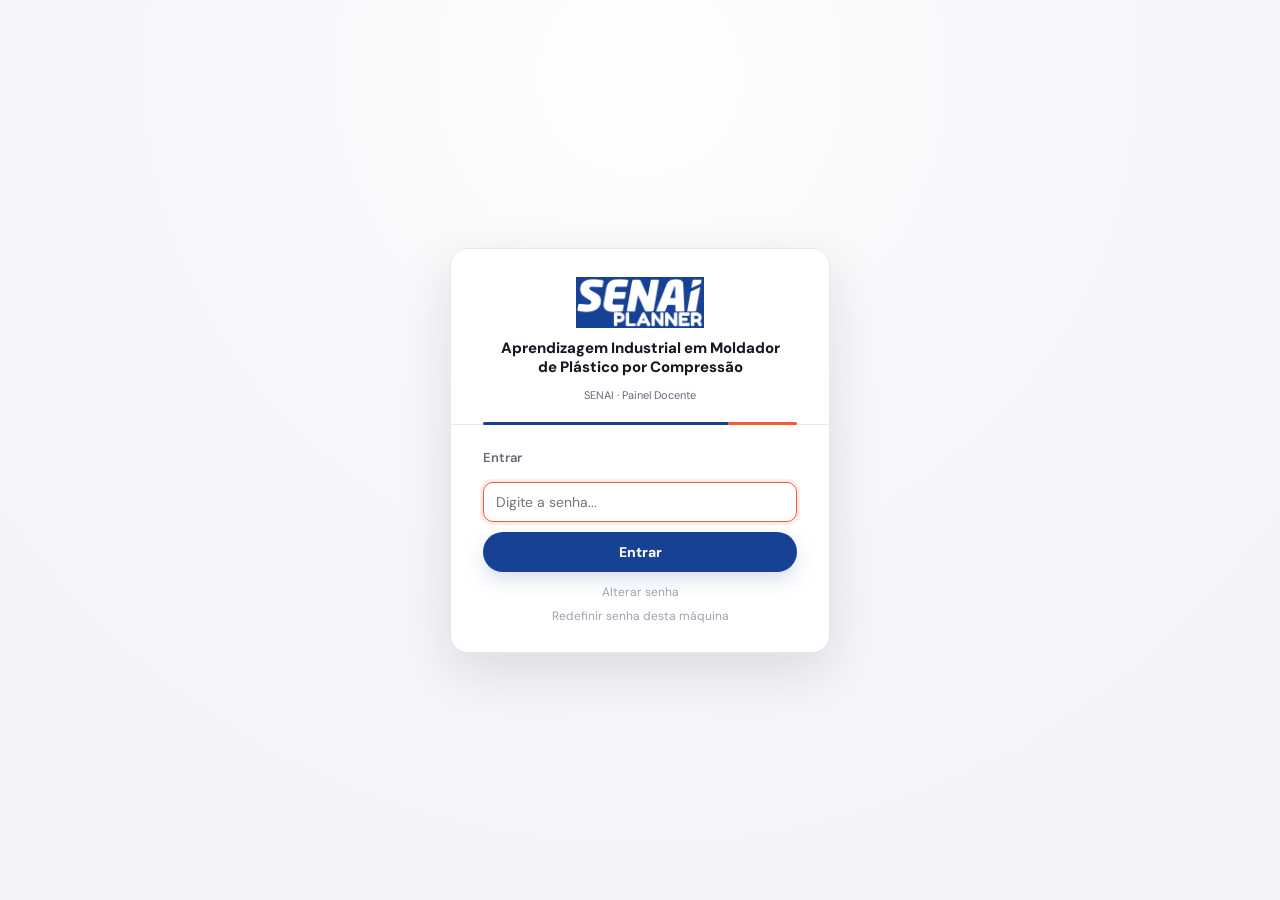
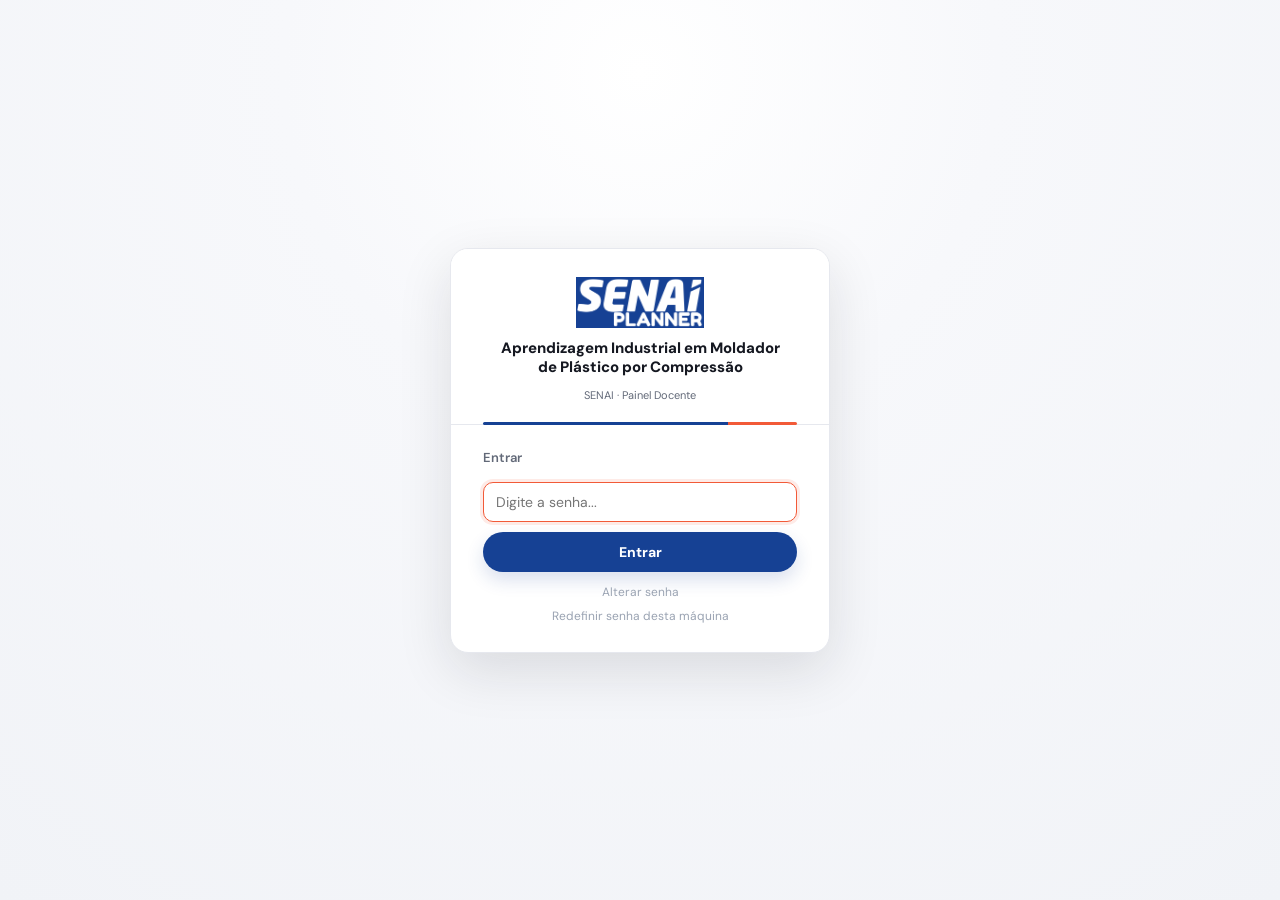
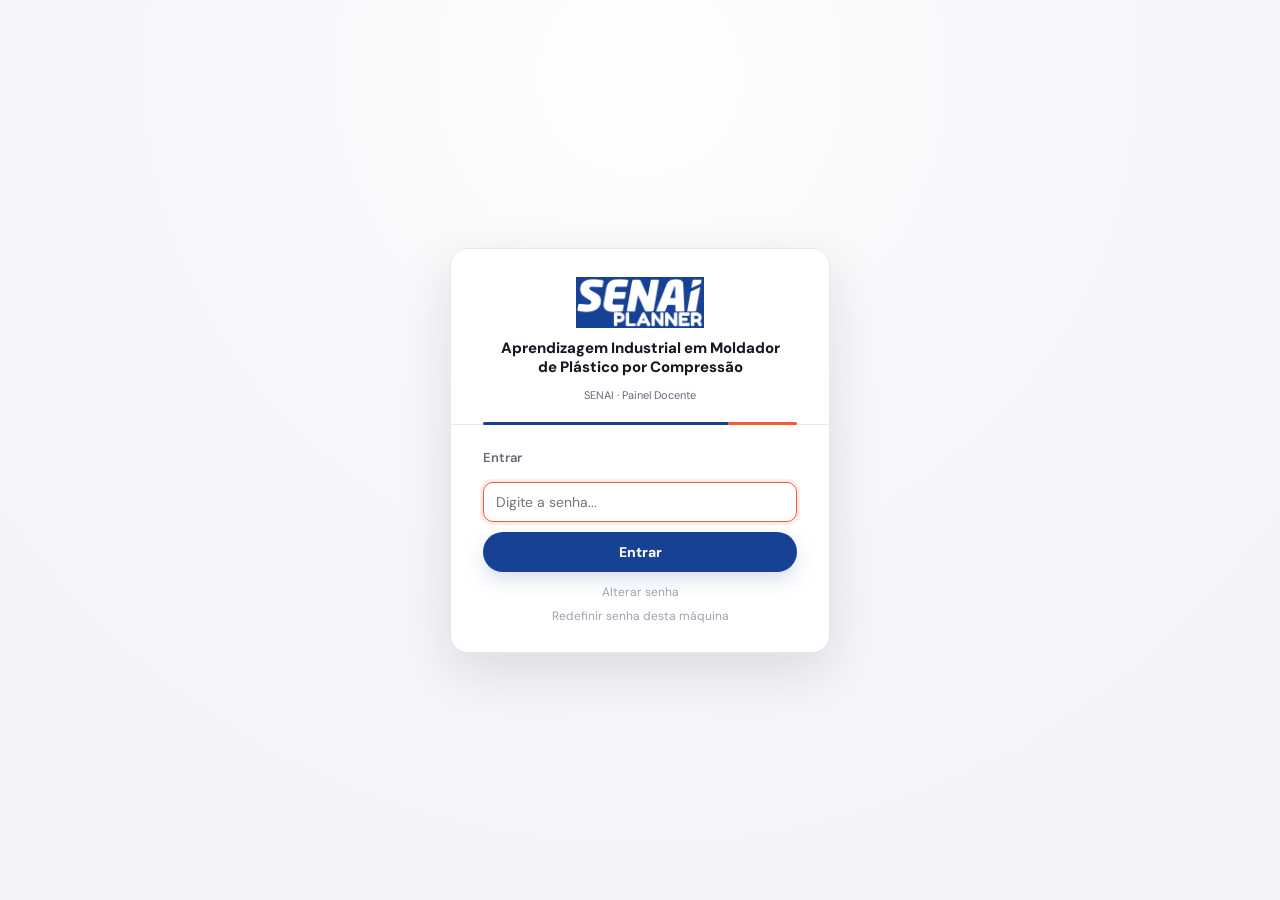
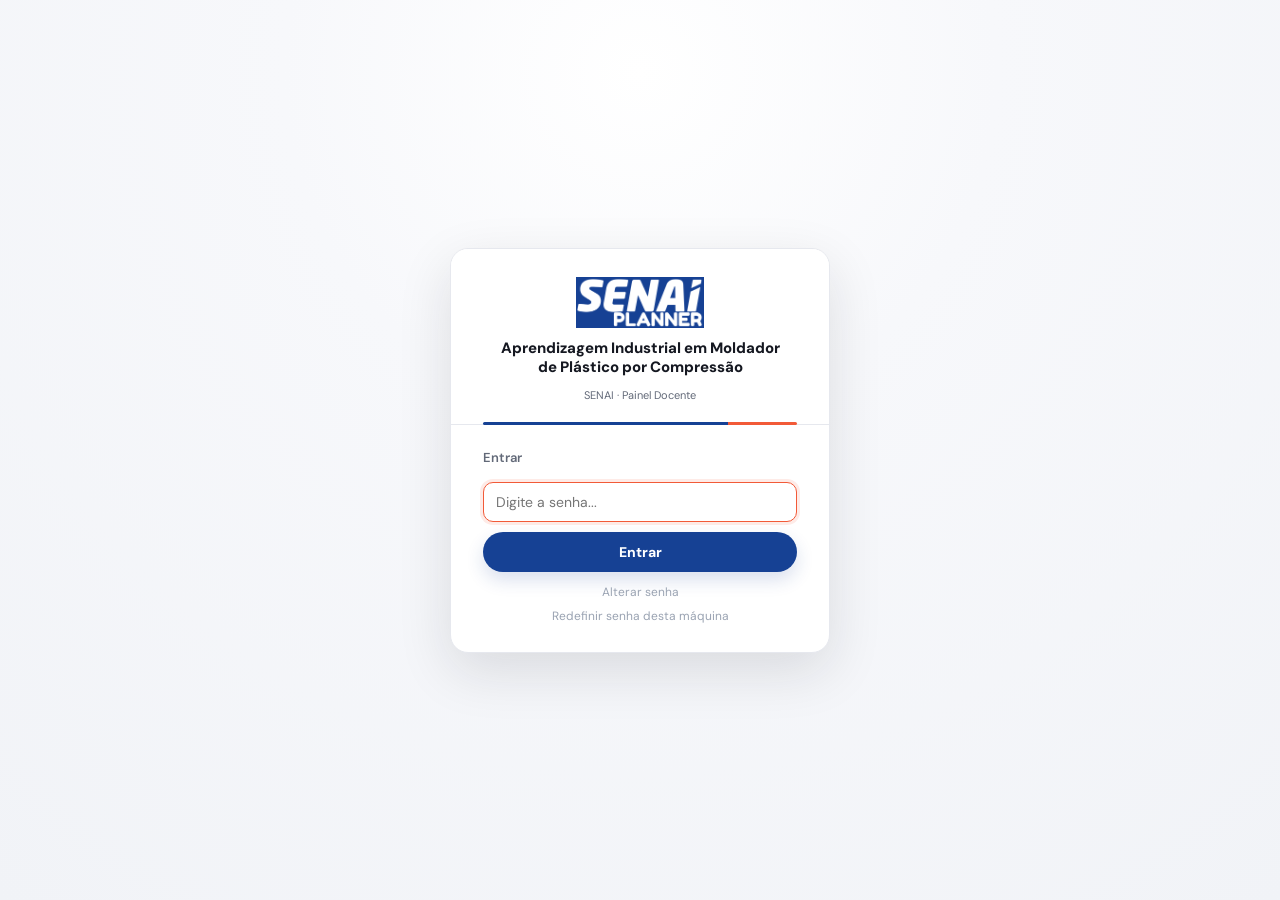
